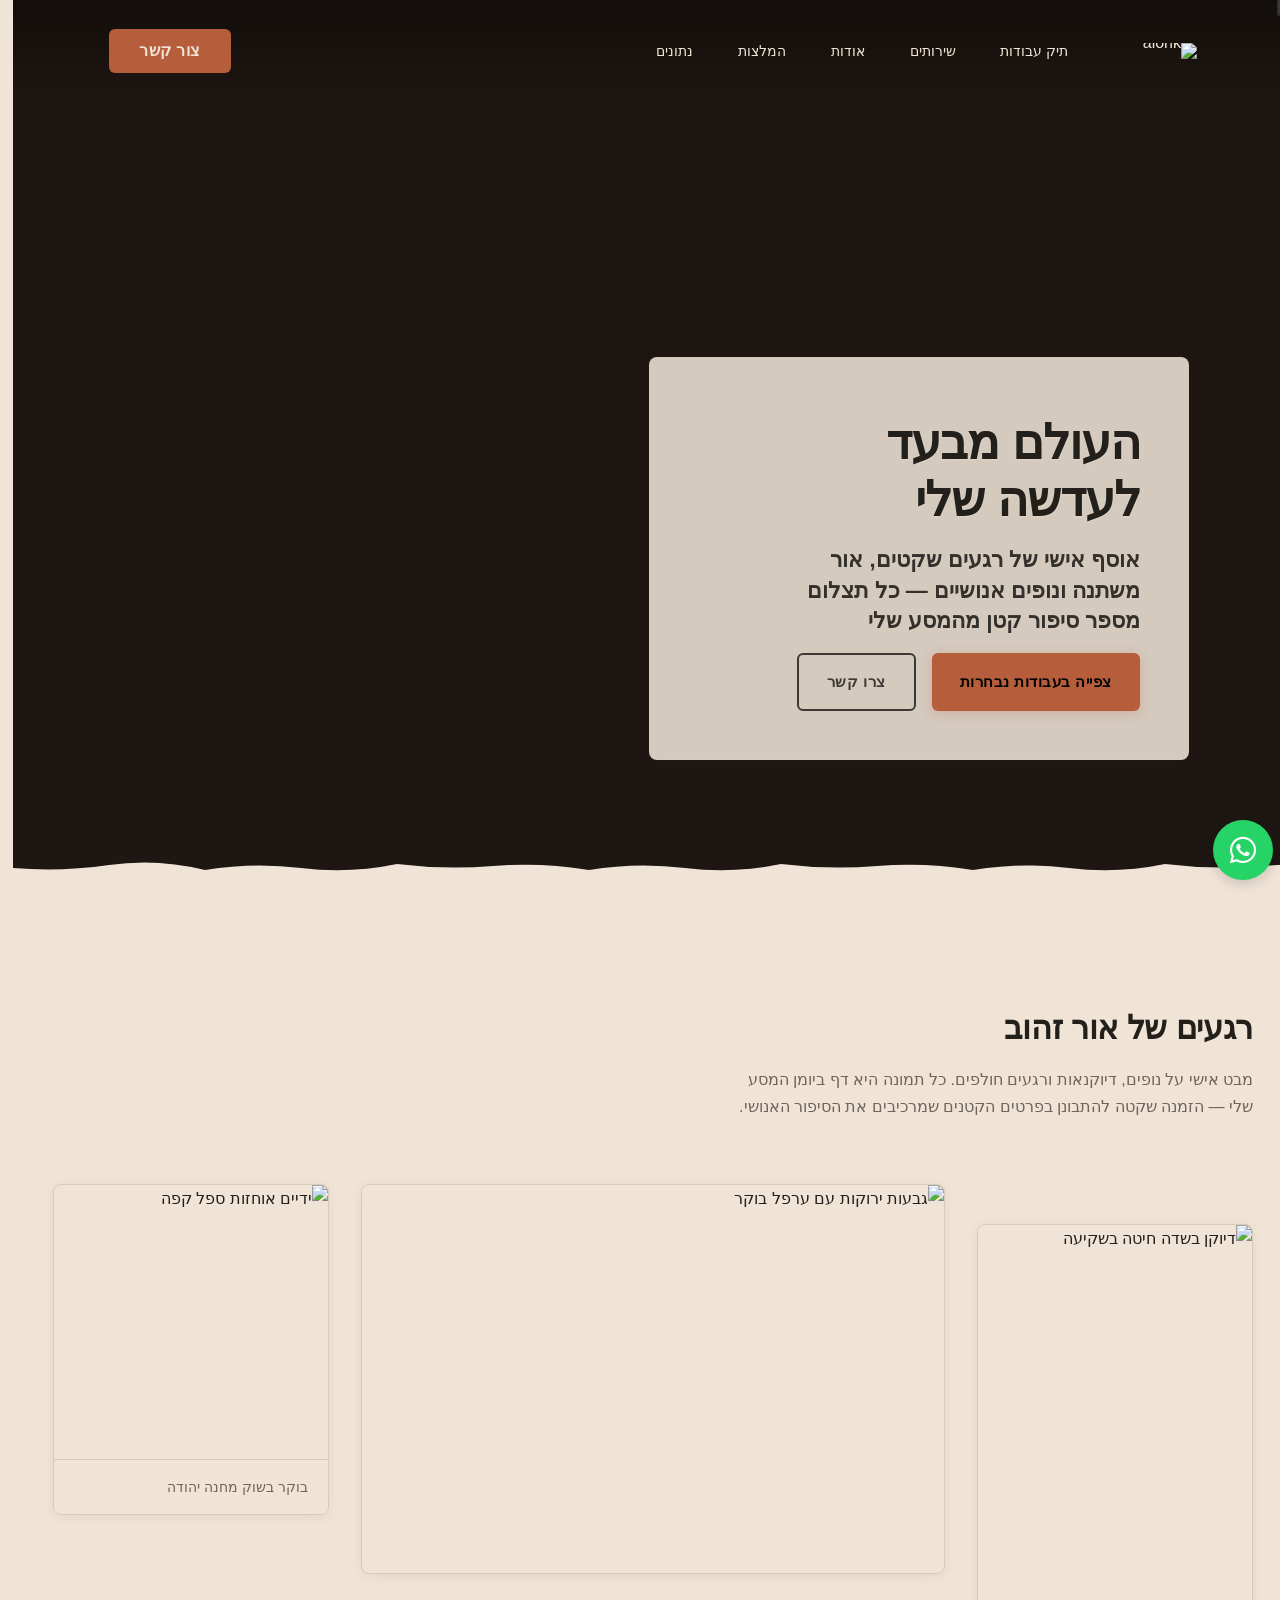
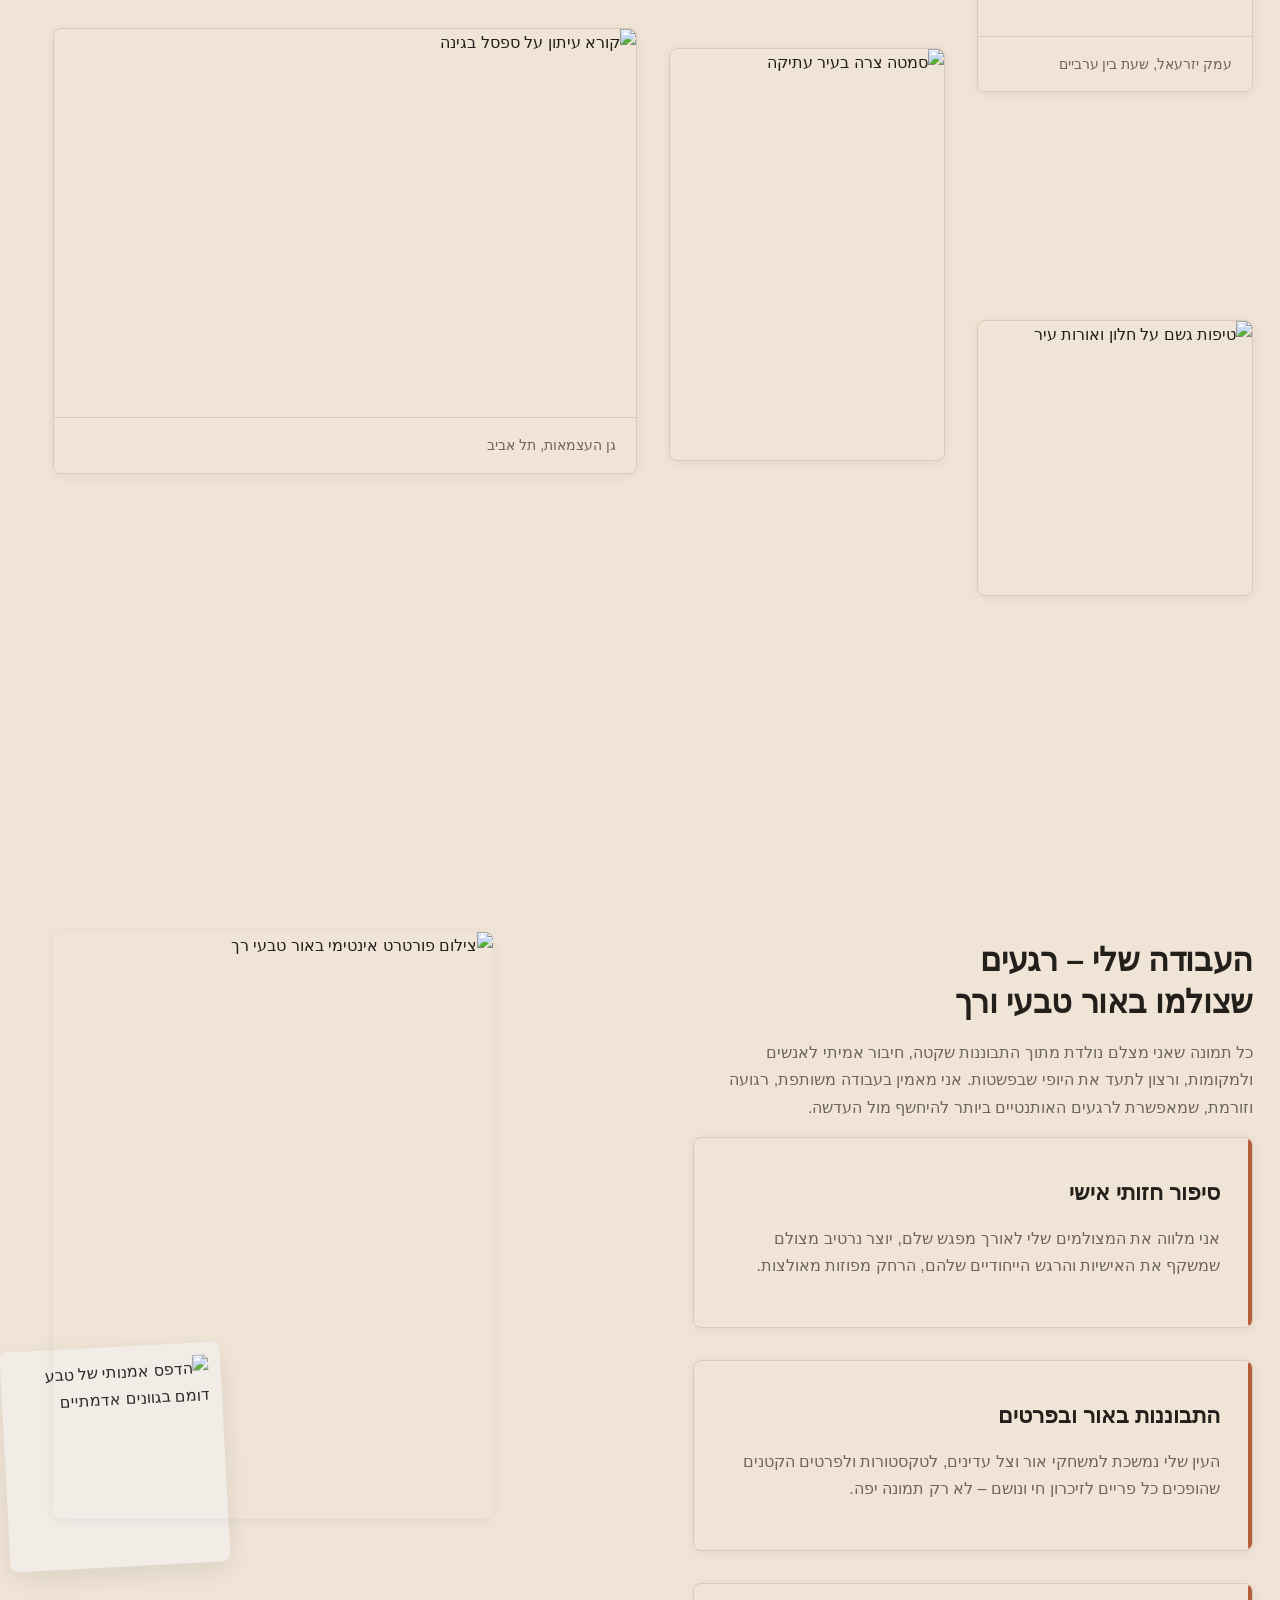
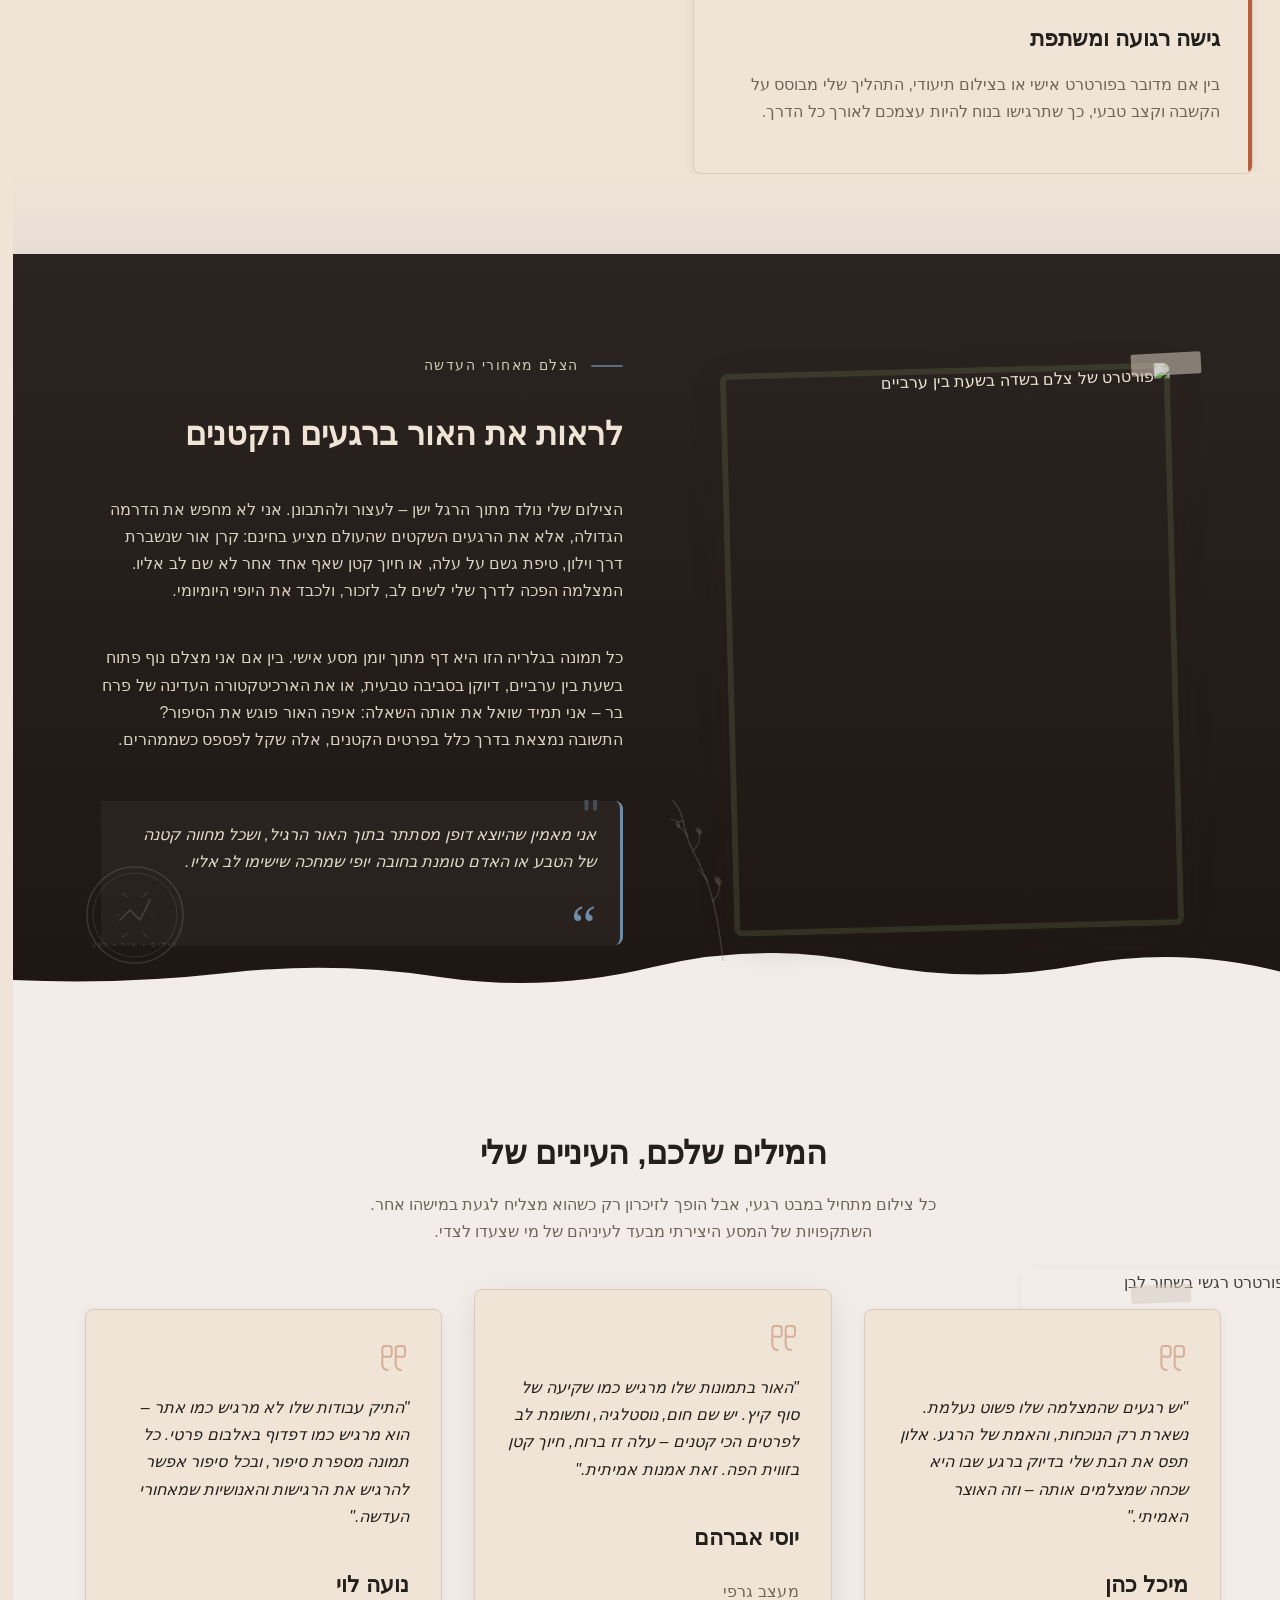
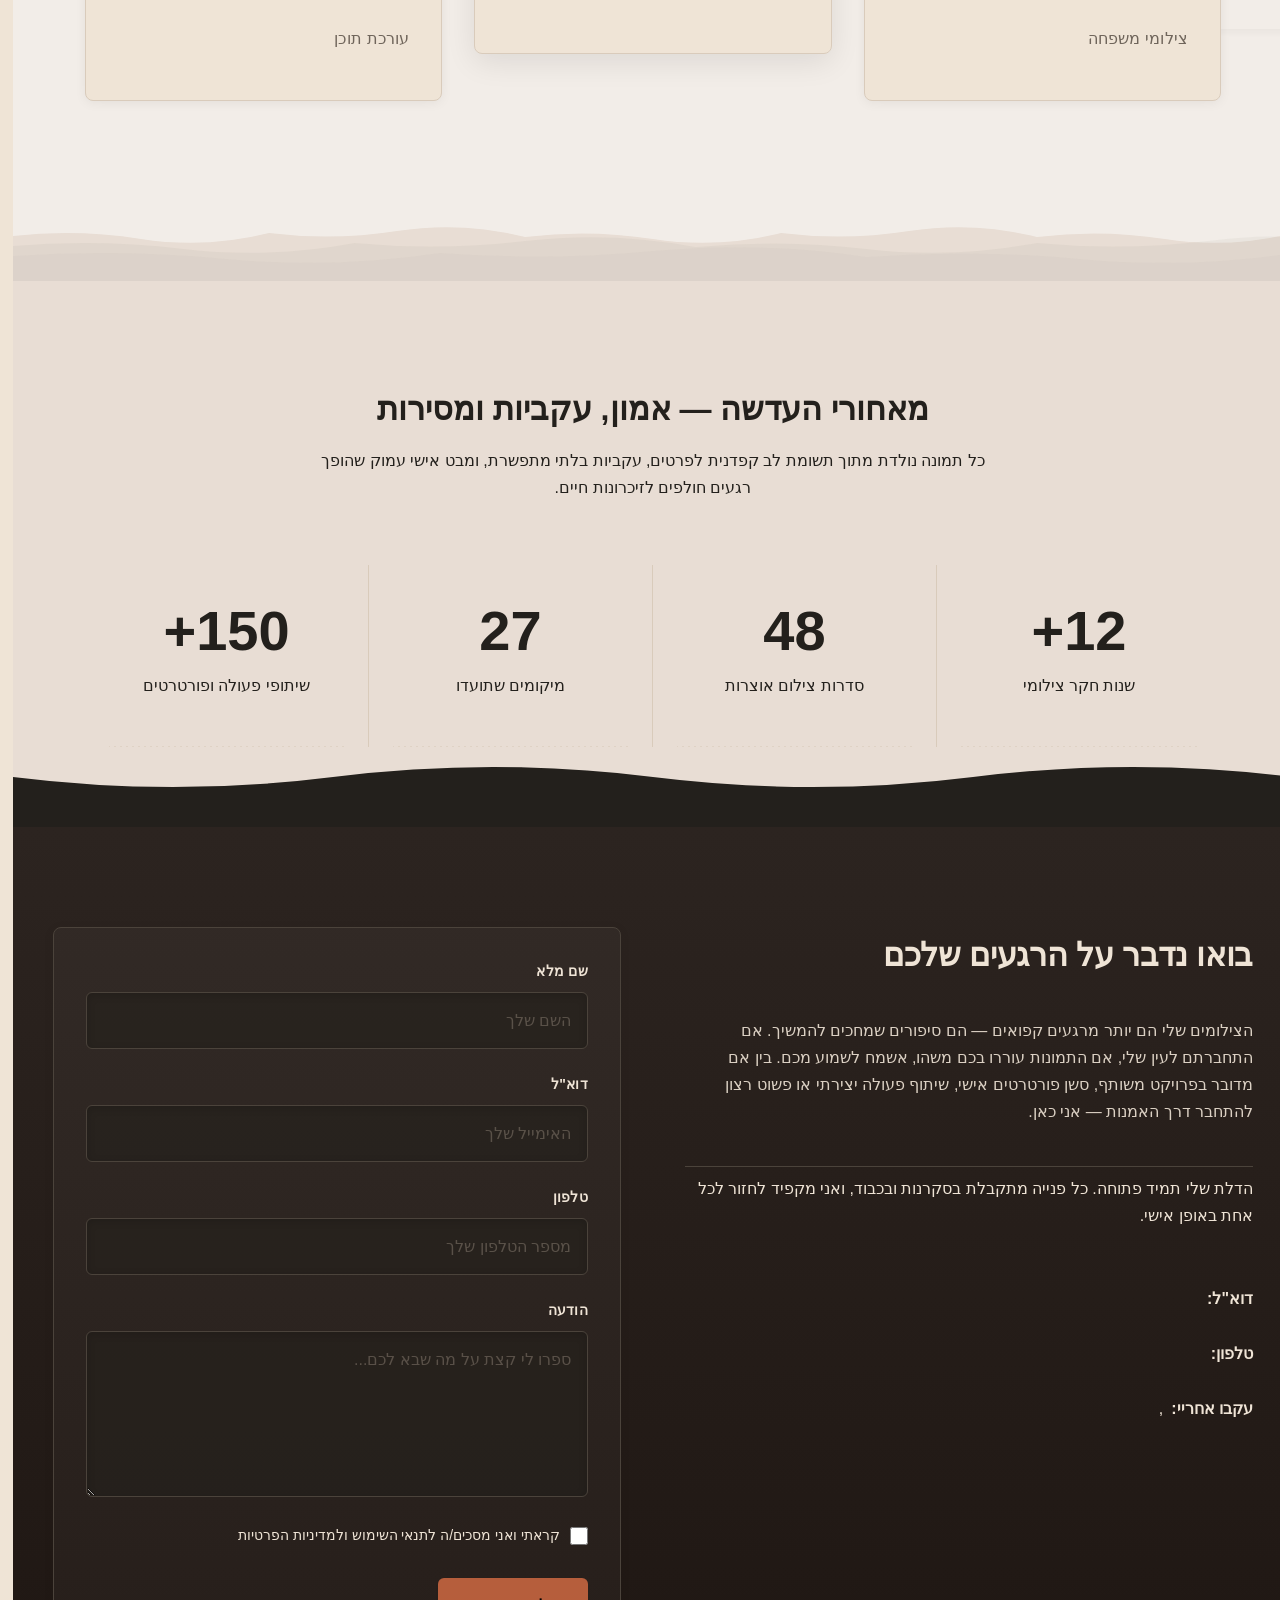
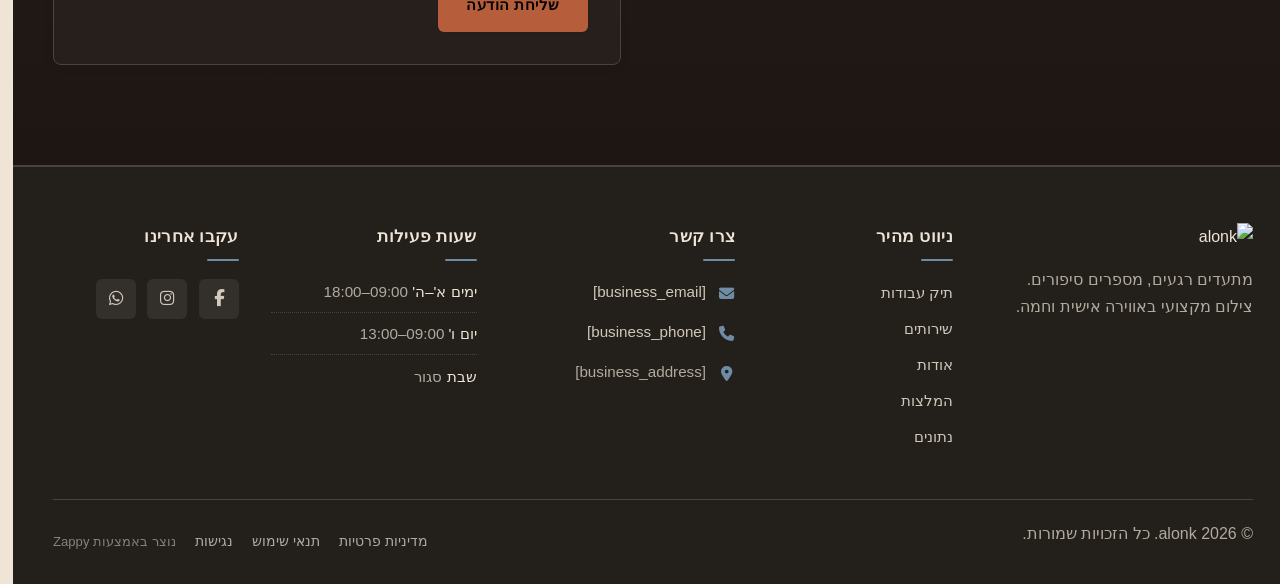
==== public/index.html @ 48941c61 "Initial website commit" ====
<!doctype html><html dir="rtl" lang="he"><head><meta charset="UTF-8"><meta content="width=device-width,initial-scale=1" name="viewport"><meta content="index, follow" name="robots"><title>תפסו את הקסם של שעת הזהב — alonk</title><meta content="גלו תיק עבודות צילום ייחודי שמתמקד ברגעי הקסם של שעת הזהב. אתר גלריה אישית שמציגה מבט יצירתי ונופים עוצרי נשימה. היכנסו להתרשם ולהתאהב באור!" name="description"><meta content="שעת זהב צילום, אתרי גלריות צילום, תיק עבודות צילום, צילום מקצועי, גלריית תמונות אישית" name="keywords"><link href="/assets/favicon.ico" rel="icon" type="image/x-icon"><link href="/assets/favicon-16x16.png" rel="icon" type="image/png" sizes="16x16"><link href="/assets/favicon-32x32.png" rel="icon" type="image/png" sizes="32x32"><link href="/assets/favicon-48x48.png" rel="icon" type="image/png" sizes="48x48"><link href="/assets/favicon-192x192.png" rel="icon" type="image/png" sizes="192x192"><link href="/assets/favicon-512x512.png" rel="icon" type="image/png" sizes="512x512"><link href="/assets/apple-touch-icon.png" rel="apple-touch-icon"><script>!function(){"use strict";var t="b57af64c-a826-48fc-b8d4-71410d766058",e="https://api.zappy5.com/api/analytics/track",a=18e5,n=2592e6,o=!0,i=!0,r=!0;var s=function(){var e="zappy_visitor_"+t,a=null;try{if(a=localStorage.getItem(e)){var o=JSON.parse(a),i=Date.now();if(i-o.created<n)return o.lastSeen=i,localStorage.setItem(e,JSON.stringify(o)),o.id}}catch(t){console.warn("Zappy Analytics: LocalStorage not available")}var r="zv_"+Date.now()+"_"+Math.random().toString(36).substr(2,9);try{localStorage.setItem(e,JSON.stringify({id:r,created:Date.now(),lastSeen:Date.now()}))}catch(t){}return r}(),c=function(){var e="zappy_session_"+t,n=null;try{if(n=sessionStorage.getItem(e)){var o=JSON.parse(n),i=Date.now();if(i-o.timestamp<a)return o.timestamp=i,sessionStorage.setItem(e,JSON.stringify(o)),o.id}}catch(t){console.warn("Zappy Analytics: SessionStorage not available")}var r="zs_"+Date.now()+"_"+Math.random().toString(36).substr(2,9);try{sessionStorage.setItem(e,JSON.stringify({id:r,timestamp:Date.now()}))}catch(t){}return r}();function l(a,n){n=n||{};var o={website_id:t,event_type:a,page_path:window.location.pathname,referrer:document.referrer||"direct",visitor_id:s,session_id:c,metadata:n};if(navigator.sendBeacon){var i=new Blob([JSON.stringify(o)],{type:"application/json"});navigator.sendBeacon(e,i)}else fetch(e,{method:"POST",headers:{"Content-Type":"application/json"},body:JSON.stringify(o),keepalive:!0}).catch(function(t){console.warn("Zappy Analytics: Failed to track event",t)})}o&&l("pageview",{title:document.title,url:window.location.href}),i&&document.addEventListener("click",function(t){var e=t.target;if("BUTTON"===e.tagName||e.closest("button")){var a="BUTTON"===e.tagName?e:e.closest("button");l("click",{element:"button",text:a.textContent.trim().substring(0,100),id:a.id||null,class:a.className||null})}else if("A"===e.tagName||e.closest("a")){var n="A"===e.tagName?e:e.closest("a");l("navigation",{element:"link",text:n.textContent.trim().substring(0,100),href:n.href,external:n.hostname!==window.location.hostname})}},!0),r&&document.addEventListener("submit",function(t){var e=t.target;l("form_submit",{form_id:e.id||null,form_name:e.name||null,form_action:e.action||null,form_method:e.method||"GET"})},!0);var d=Date.now();window.addEventListener("beforeunload",function(){l("page_unload",{time_on_page:Math.floor((Date.now()-d)/1e3),page_path:window.location.pathname})}),window.zappyAnalytics={track:l,getVisitorId:function(){return s},getSessionId:function(){return c}}}()</script><meta content="תפסו את הקסם של שעת הזהב — alonk" property="og:title"><meta content="גלו תיק עבודות צילום ייחודי שמתמקד ברגעי הקסם של שעת הזהב. אתר גלריה אישית שמציגה מבט יצירתי ונופים עוצרי נשימה. היכנסו להתרשם ולהתאהב באור!" property="og:description"><meta content="summary_large_image" name="twitter:card"><meta content="תפסו את הקסם של שעת הזהב — alonk" name="twitter:title"><meta content="גלו תיק עבודות צילום ייחודי שמתמקד ברגעי הקסם של שעת הזהב. אתר גלריה אישית שמציגה מבט יצירתי ונופים עוצרי נשימה. היכנסו להתרשם ולהתאהב באור!" name="twitter:description"><meta content="website" property="og:type"><meta content="he_IL" property="og:locale"><link href="https://cdnjs.cloudflare.com/ajax/libs/font-awesome/6.4.0/css/all.min.css" rel="stylesheet"><style>.skip-link{position:absolute;top:0;left:0;transform:translateY(-200%);padding:12px 18px;background:var(--bg-dark,#1a1a1a);color:var(--text-light,#fff);font-weight:600;border-radius:0 0 8px 0;z-index:10000}.skip-link:focus{transform:none;outline:2px solid var(--ring,#fff);outline-offset:2px}:focus-visible{outline:2px solid var(--ring,currentColor);outline-offset:3px}</style><link href="/assets/favicon.ico" rel="icon" type="image/x-icon"><link href="/assets/favicon-16x16.png" rel="icon" type="image/png" sizes="16x16"><link href="/assets/favicon-32x32.png" rel="icon" type="image/png" sizes="32x32"><link href="/assets/favicon-48x48.png" rel="icon" type="image/png" sizes="48x48"><link href="/assets/favicon-192x192.png" rel="icon" type="image/png" sizes="192x192"><link href="/assets/favicon-512x512.png" rel="icon" type="image/png" sizes="512x512"><link href="/assets/apple-touch-icon.png" rel="apple-touch-icon"><link href="https://cdn.jsdelivr.net/npm/vanilla-cookieconsent@3/dist/cookieconsent.css" rel="stylesheet"><script src="https://cdn.jsdelivr.net/npm/vanilla-cookieconsent@3/dist/cookieconsent.umd.js"></script><script src="https://cdn.jsdelivr.net/gh/mickidum/acc_toolbar/acctoolbar/acctoolbar.min.js"></script><link href="/styles.css" rel="stylesheet"><script>window.ZAPPY_WEBSITE_ID="b57af64c-a826-48fc-b8d4-71410d766058",window.ZAPPY_API_BASE="https://api.zappy5.com"</script><style id="zappy-dropdown-submenu-styles">#navMenu li:has(.sub-menu),.nav-menu li:has(.sub-menu),.navbar li:has(.sub-menu),nav li:has(.sub-menu){position:relative}#navMenu .sub-menu,.nav-menu .sub-menu,.navbar .sub-menu,nav .sub-menu{display:block!important;position:absolute!important;top:100%;left:0;min-width:220px;background:#fff;border-radius:8px;box-shadow:0 8px 25px rgba(0,0,0,.15);padding:8px 0;opacity:0;visibility:hidden;transform:translateY(10px);transition:all .3s ease;z-index:1000;list-style:none;pointer-events:none}#navMenu li:hover>.sub-menu,.nav-menu li:hover>.sub-menu,.navbar li:hover>.sub-menu,nav li:hover>.sub-menu{opacity:1!important;visibility:visible!important;transform:translateY(0)!important;pointer-events:auto!important}.sub-menu li{list-style:none;margin:0;padding:0}.sub-menu a{display:block!important;padding:10px 16px!important;color:var(--text-dark,#333)!important;font-weight:500;text-decoration:none;white-space:nowrap;transition:background-color .2s}.sub-menu .zappy-nav-child>a{padding-left:28px!important;font-size:.9em!important;opacity:.85!important}[dir=rtl] .sub-menu .zappy-nav-child>a,html[lang=ar] .sub-menu .zappy-nav-child>a,html[lang=he] .sub-menu .zappy-nav-child>a{padding-left:10px!important;padding-right:28px!important}.sub-menu .zappy-nav-parent>a{font-weight:600!important}.sub-menu a:hover{background-color:#f5f5f5}[dir=rtl] .nav-menu .sub-menu,[dir=rtl] .navbar .sub-menu,[dir=rtl] nav .sub-menu,html[lang=ar] .nav-menu .sub-menu,html[lang=ar] .navbar .sub-menu,html[lang=ar] nav .sub-menu,html[lang=he] .nav-menu .sub-menu,html[lang=he] .navbar .sub-menu,html[lang=he] nav .sub-menu{left:auto!important;right:0!important}.sub-menu:empty,.sub-menu:not(:has(li)):not(:has(> a)),.sub-menu:not(:has(li:not(.zappy-hidden-menu-item))):not(:has(> a)){display:none!important;opacity:0!important;visibility:hidden!important;pointer-events:none!important}li:has(.menu-group-title):hover>.sub-menu{opacity:1!important;visibility:visible!important;transform:translateY(0)!important;pointer-events:auto!important}#navMenu>li>.menu-group-title,.nav-menu>li>.menu-group-title{display:inline-block;padding:.5rem 1rem;cursor:default;user-select:none}@media (max-width:768px){#navMenu .sub-menu,.nav-menu .sub-menu,.navbar .sub-menu,nav .sub-menu{position:static!important;transform:none!important;box-shadow:none!important;background:0 0!important;max-height:0;overflow:hidden;opacity:0;visibility:hidden;transition:max-height .3s ease,opacity .3s ease;padding:0!important;border-radius:0!important}#navMenu .sub-menu.mobile-expanded,.nav-menu .sub-menu.mobile-expanded,.navbar .sub-menu.mobile-expanded{max-height:none!important;overflow-y:visible!important;opacity:1!important;visibility:visible!important;padding:8px 0 8px 16px!important}[dir=rtl] .sub-menu.mobile-expanded,html[lang=he] .sub-menu.mobile-expanded{padding:8px 16px 8px 0!important}#navMenu li:hover>.sub-menu,.nav-menu li:hover>.sub-menu,.navbar li:hover>.sub-menu,nav li:hover>.sub-menu{opacity:0;visibility:hidden;pointer-events:none}#navMenu li>.sub-menu.mobile-expanded,.nav-menu li>.sub-menu.mobile-expanded,.navbar li>.sub-menu.mobile-expanded,nav li>.sub-menu.mobile-expanded{opacity:1!important;visibility:visible!important;pointer-events:auto!important}#navMenu li:has(.sub-menu),.nav-menu li:has(.sub-menu),.navbar li:has(.sub-menu),nav li:has(.sub-menu){display:flex!important;flex-wrap:wrap!important;align-items:center!important;position:relative!important;min-height:44px!important}#navMenu li:has(.sub-menu)>a,.nav-menu li:has(.sub-menu)>a,.navbar li:has(.sub-menu)>a,nav li:has(.sub-menu)>a{flex:1!important;min-width:0!important}#navMenu li:has(.sub-menu)>.menu-group-title,.nav-menu li:has(.sub-menu)>.menu-group-title,.navbar li:has(.sub-menu)>.menu-group-title,nav li:has(.sub-menu)>.menu-group-title{flex:1!important;min-width:0!important;padding:0!important;line-height:inherit!important}#navMenu li:has(.sub-menu)>.sub-menu,.nav-menu li:has(.sub-menu)>.sub-menu,.navbar li:has(.sub-menu)>.sub-menu,nav li:has(.sub-menu)>.sub-menu{flex-basis:100%!important;width:100%!important}#navMenu li:has(.sub-menu)>a [class*=arrow],#navMenu li:has(.sub-menu)>a [class*=chevron],.nav-menu li:has(.sub-menu)>a .fa-angle-down,.nav-menu li:has(.sub-menu)>a .fa-chevron-down,.nav-menu li:has(.sub-menu)>a [class*=arrow],.nav-menu li:has(.sub-menu)>a [class*=chevron],nav li:has(.sub-menu)>a [class*=arrow],nav li:has(.sub-menu)>a [class*=chevron]{display:none!important;visibility:hidden!important}.mobile-submenu-toggle{display:flex!important;align-items:center!important;justify-content:center!important;width:44px!important;height:auto!important;background:0 0!important;border:none!important;cursor:pointer!important;color:var(--text-light)!important;position:static!important;flex-shrink:0!important;align-self:stretch!important;z-index:2!important;padding:0!important;margin:0!important}.mobile-submenu-toggle::after{content:''!important;width:0!important;height:0!important;border-left:6px solid transparent!important;border-right:6px solid transparent!important;border-top:7px solid currentColor!important;transition:transform .3s ease!important}.mobile-submenu-toggle.expanded::after{transform:rotate(180deg)!important}.sub-menu a{padding:10px 0!important;display:block!important;color:var(--text-light)!important;white-space:normal!important}.sub-menu .zappy-nav-child>a{padding-left:28px!important;font-size:.9em!important;opacity:.85!important}[dir=rtl] .sub-menu .zappy-nav-child>a,html[lang=ar] .sub-menu .zappy-nav-child>a,html[lang=he] .sub-menu .zappy-nav-child>a{padding-left:0!important;padding-right:28px!important}.sub-menu .zappy-nav-parent>a{font-weight:600!important}#navMenu.active,.nav-menu.active{max-width:100vw!important;overflow-x:hidden!important;box-sizing:border-box!important}.navbar .sub-menu li a,.zappy-products-dropdown .sub-menu a,nav.navbar .sub-menu li a{color:var(--text-light)!important}}@media (min-width:769px){.mobile-submenu-toggle{display:none!important}}</style><style id="zappy-widget-visibility">html[dir=rtl] .whatsapp-float{right:20px!important;left:auto!important}html:not([dir]) .whatsapp-float,html[dir=ltr] .whatsapp-float{left:20px!important;right:auto!important}html[dir=rtl] #mic-access-tool-general-button,html[dir=rtl] #mic-init-access-tool #mic-access-tool-general-button,html[dir=rtl] #mic-init-access-tool .mic-access-tool-general-button,html[dir=rtl] ._access-icon,html[dir=rtl] .mic-access-tool-general-button{left:20px!important;right:auto!important}html:not([dir]) #mic-access-tool-general-button,html:not([dir]) #mic-init-access-tool #mic-access-tool-general-button,html:not([dir]) #mic-init-access-tool .mic-access-tool-general-button,html:not([dir]) ._access-icon,html:not([dir]) .mic-access-tool-general-button,html[dir=ltr] #mic-access-tool-general-button,html[dir=ltr] #mic-init-access-tool #mic-access-tool-general-button,html[dir=ltr] #mic-init-access-tool .mic-access-tool-general-button,html[dir=ltr] ._access-icon,html[dir=ltr] .mic-access-tool-general-button{right:20px!important;left:auto!important}@media (max-width:768px){.whatsapp-float{display:flex!important}}@media (min-width:769px){.whatsapp-float{display:flex!important}}@media (max-width:768px){#mic-access-tool-general-button,#mic-init-access-tool #mic-access-tool-general-button,#mic-init-access-tool .mic-access-tool-general-button,._access-icon,.mic-access-tool-general-button{display:flex!important;visibility:visible!important;opacity:1!important;pointer-events:auto!important}#mic-access-tool-box.opened-mic-access-tool,#mic-init-access-tool #mic-access-tool-box.opened-mic-access-tool,.mic-access-tool-box.opened-mic-access-tool{visibility:visible!important;opacity:1!important;pointer-events:auto!important}}@media (min-width:769px){#mic-access-tool-general-button,#mic-init-access-tool #mic-access-tool-general-button,#mic-init-access-tool .mic-access-tool-general-button,._access-icon,.mic-access-tool-general-button{display:flex!important;visibility:visible!important;opacity:1!important;pointer-events:auto!important}#mic-access-tool-box.opened-mic-access-tool,#mic-init-access-tool #mic-access-tool-box.opened-mic-access-tool,.mic-access-tool-box.opened-mic-access-tool{visibility:visible!important;opacity:1!important;pointer-events:auto!important}}</style></head><body><a href="#main" class="skip-link">דלג לתוכן הראשי</a><nav class="navbar" dir="rtl"><button class="mobile-toggle" aria-label="Menu" id="mobileToggle"><svg viewBox="0 0 24 24" fill="none" class="hamburger-icon" height="24" width="24"><path d="M3 12h18M3 6h18M3 18h18" stroke="currentColor" stroke-linecap="round" stroke-width="2"></path></svg> <svg viewBox="0 0 24 24" fill="none" class="close-icon" height="24" width="24" style="display:none"><path d="M18 6L6 18M6 6l12 12" stroke="currentColor" stroke-linecap="round" stroke-width="2"></path></svg></button> <button class="phone-header-btn" aria-label="Call" data-phone="[business_phone]"><svg viewBox="0 0 24 24" fill="currentColor" height="20" width="20"><path d="M22 16.92v3a2 2 0 0 1-2.18 2 19.79 19.79 0 0 1-8.63-3.07 19.5 19.5 0 0 1-6-6 19.79 19.79 0 0 1-3.07-8.67A2 2 0 0 1 4.11 2h3a2 2 0 0 1 2 1.72 12.84 12.84 0 0 0 .7 2.81 2 2 0 0 1-.45 2.11L8.09 9.91a16 16 0 0 0 6 6l1.27-1.27a2 2 0 0 1 2.11-.45 12.84 12.84 0 0 0 2.81.7A2 2 0 0 1 22 16.92z"></path></svg></button><div class="nav-container"><div class="nav-right-group"><div class="nav-brand"><a href="/" class="logo-link"><img alt="alonk" src="/assets/site-----image-1.webp" class="logo"></a></div><ul class="nav-menu" id="navMenu"><li><a href="#portfolio">תיק עבודות</a></li><li><a href="#services">שירותים</a></li><li><a href="#about">אודות</a></li><li><a href="#testimonials">המלצות</a></li><li><a href="#stats">נתונים</a></li></ul></div><div class="nav-cta-container"><a href="#contact" class="nav-cta-btn">צור קשר</a></div></div></nav><script>window.addEventListener("load",function(){const e=document.querySelector(".navbar, nav, header");if(!e)return void console.log("[Navbar] Navbar element not found");let t=document.getElementById("mobileToggle")||document.querySelector(".mobile-toggle")||document.querySelector(".hamburger")||document.querySelector(".hamburger-menu")||document.querySelector(".menu-toggle")||document.querySelector(".burger-menu")||document.querySelector('[aria-label="Menu"]')||document.querySelector('[aria-label="תפריט"]');const n=document.querySelector(".phone-header-btn"),o=window.getComputedStyle(e);let r=o.backgroundColor;if(console.log("[Navbar] Initial navbar background:",r),"transparent"===r||"rgba(0, 0, 0, 0)"===r||r.startsWith("rgba")&&r.includes(", 0)")){const e=o.backgroundImage;if(e&&"none"!==e)console.log("[Navbar] Navbar has background image/gradient, using dark text"),r="rgb(240, 240, 240)";else{const e=window.getComputedStyle(document.body).backgroundColor;console.log("[Navbar] Navbar transparent, using body background:",e),r=e}}const a=r.match(/\d+/g);if(a&&a.length>=3){const e=(.299*parseInt(a[0])+.587*parseInt(a[1])+.114*parseInt(a[2]))/255;console.log("[Navbar] Mobile button colors preserved from Claude CSS (luminance:",e.toFixed(2)+")");const o=document.createElement("style");o.id="zappy-mobile-nav-fix";document.documentElement.lang;document.documentElement.dir,o.textContent='\n        /* Hide mobile buttons on desktop, show only on mobile */\n        @media (min-width: 769px) {\n          .mobile-toggle,\n          .phone-header-btn {\n            display: none !important;\n          }\n        }\n        \n        /* Show and position mobile buttons correctly on mobile */\n        @media (max-width: 768px) {\n          .navbar,\n          nav.navbar {\n            min-height: 70px !important;\n          }\n\n          .mobile-toggle,\n          .phone-header-btn {\n            position: absolute !important;\n            top: 0 !important;\n            bottom: 0 !important;\n            margin-top: auto !important;\n            margin-bottom: auto !important;\n            transform: none !important;\n            z-index: 1001 !important;\n            display: flex !important;\n            align-items: center !important;\n            justify-content: center !important;\n            width: 36px !important;\n            height: 36px !important;\n            border-radius: 50% !important;\n            border: none !important;\n            cursor: pointer !important;\n            padding: 6px !important;\n            background: none !important;\n            color: var(--nav-text, var(--text-light)) !important;\n            touch-action: manipulation !important;\n            -webkit-tap-highlight-color: transparent !important;\n          }\n\n          html[data-zappy-site-type="ecommerce"] .phone-header-btn,\n          body[data-zappy-site-type="ecommerce"] .phone-header-btn,\n          html[data-zappy-site-type="ecommerce"] header .phone-header-btn,\n          html[data-zappy-site-type="ecommerce"] nav .phone-header-btn {\n            display: none !important;\n            visibility: hidden !important;\n            width: 0 !important;\n            height: 0 !important;\n            min-width: 0 !important;\n            overflow: hidden !important;\n          }\n          \n          /* LTR positioning (default): hamburger LEFT, phone RIGHT */\n          html:not([dir="rtl"]):not([lang="he"]):not([lang="ar"]) .mobile-toggle,\n          html[dir="ltr"] .mobile-toggle {\n            left: 12px !important;\n            right: auto !important;\n          }\n          html:not([dir="rtl"]):not([lang="he"]):not([lang="ar"]) .phone-header-btn,\n          html[dir="ltr"] .phone-header-btn {\n            right: 12px !important;\n            left: auto !important;\n          }\n          \n          /* RTL positioning: hamburger RIGHT, phone LEFT */\n          html[dir="rtl"] .mobile-toggle,\n          html[lang="he"] .mobile-toggle,\n          html[lang="ar"] .mobile-toggle {\n            right: 12px !important;\n            left: auto !important;\n          }\n          html[dir="rtl"] .phone-header-btn,\n          html[lang="he"] .phone-header-btn,\n          html[lang="ar"] .phone-header-btn {\n            left: 12px !important;\n            right: auto !important;\n          }\n          \n          /* CRITICAL: Ensure nav-container has min-height on mobile */\n          /* All children are positioned absolutely/fixed on mobile, so height:auto collapses to 0 */\n          .nav-container {\n            min-height: 70px !important;\n            position: relative !important;\n          }\n          \n          /* Ensure SVG icons are properly sized and inherit color */\n          .mobile-toggle svg,\n          .phone-header-btn svg {\n            width: 24px !important;\n            height: 24px !important;\n            /* Don\'t force display - let JavaScript control hamburger/close toggle */\n          }\n          \n          /* Reset nav-cta-container on mobile - remove desktop box-shadow/padding */\n          /* that creates a visible ghost box when CTA button is hidden */\n          .nav-cta-container {\n            box-shadow: none !important;\n            padding: 0 !important;\n          }\n          \n          /* Hide nav-cta-container entirely on mobile when there\'s no lang-switcher */\n          /* (only the CTA button is inside, and it\'s hidden on mobile) */\n          .nav-cta-container:not(:has(.lang-switcher)) {\n            display: none !important;\n          }\n          \n          /* CRITICAL: Prevent hero image fade gradient from bleeding over headline text */\n          /* The .image-fade-gradient has bottom: -30px (extends below parent) */\n          /* On mobile stacked layout, this overlaps the h1 text below the image */\n          .hero-image-column {\n            overflow: hidden !important;\n          }\n          .image-fade-gradient {\n            bottom: 0 !important;\n          }\n          \n          /* Hide desktop language switcher on mobile - hamburger menu handles it */\n          /* High specificity to override stored CSS */\n          .lang-switcher,\n          .nav-cta-container .lang-switcher,\n          .nav-container .lang-switcher,\n          .navbar .lang-switcher,\n          .navbar .nav-cta-container .lang-switcher {\n            display: none !important;\n          }\n        }\n      ';const r=document.getElementById("zappy-mobile-nav-fix");r&&r.remove(),document.head.appendChild(o),console.log("[Navbar] Critical CSS injected for mobile nav positioning");const i=window.innerWidth<=768;if(t){const e=t.querySelector(".hamburger-icon"),n=t.querySelector(".close-icon");e&&(e.style.setProperty("width","24px","important"),e.style.setProperty("height","24px","important"),e.style.setProperty("display","block","important")),n&&(n.style.setProperty("width","24px","important"),n.style.setProperty("height","24px","important"),n.style.setProperty("display","none","important")),i?(t.style.setProperty("position","absolute","important"),t.style.setProperty("top","0","important"),t.style.setProperty("bottom","0","important"),t.style.setProperty("margin-top","auto","important"),t.style.setProperty("margin-bottom","auto","important"),t.style.setProperty("transform","none","important"),t.style.setProperty("z-index","1001","important"),t.style.removeProperty("left"),t.style.removeProperty("right"),console.log("[Navbar] Mobile toggle positioning applied (mobile viewport)")):(t.style.removeProperty("position"),t.style.removeProperty("top"),t.style.removeProperty("transform"),t.style.removeProperty("z-index"),t.style.removeProperty("left"),t.style.removeProperty("right"),console.log("[Navbar] Desktop viewport - cleared mobile toggle inline positioning"))}if(n){const e=n.querySelector("svg");e&&(e.style.width="24px",e.style.height="24px",e.setAttribute("width","24"),e.setAttribute("height","24")),i?(n.style.setProperty("position","absolute","important"),n.style.setProperty("top","0","important"),n.style.setProperty("bottom","0","important"),n.style.setProperty("margin-top","auto","important"),n.style.setProperty("margin-bottom","auto","important"),n.style.setProperty("transform","none","important"),n.style.setProperty("z-index","1001","important"),n.style.removeProperty("left"),n.style.removeProperty("right"),console.log("[Navbar] Phone button positioning applied (mobile viewport)")):(n.style.removeProperty("position"),n.style.removeProperty("top"),n.style.removeProperty("transform"),n.style.removeProperty("z-index"),n.style.removeProperty("left"),n.style.removeProperty("right"),console.log("[Navbar] Desktop viewport - cleared phone button inline positioning"))}}else console.log("[Navbar] Could not parse background color:",r);t=document.getElementById("mobileToggle")||document.querySelector(".mobile-toggle")||document.querySelector(".hamburger")||document.querySelector(".hamburger-menu")||document.querySelector(".menu-toggle")||document.querySelector(".burger-menu")||document.querySelector('[aria-label="Menu"]')||document.querySelector('[aria-label="תפריט"]');const i=document.getElementById("navMenu")||document.querySelector(".nav-menu")||document.querySelector(".nav-links")||document.querySelector("nav ul:not(.submenu)");if(!t||!i)return void console.log("[Navbar] Mobile toggle or menu not found:",{toggle:!!t,menu:!!i});i.id||(i.id="navMenu"),console.log("[Navbar] Initializing mobile menu...");const l=t.cloneNode(!0);t.parentNode.replaceChild(l,t);var s=0;function p(e){var t=Date.now();t-s<300||(s=t,function(e){e.preventDefault(),e.stopPropagation();const t=l.querySelector(".hamburger-icon"),n=l.querySelector(".close-icon");i.classList.contains("active")?(i.classList.remove("active"),t&&t.style.setProperty("display","block","important"),n&&n.style.setProperty("display","none","important"),document.body.style.overflow="",console.log("[Navbar] Menu closed")):(i.classList.add("active"),t&&t.style.setProperty("display","none","important"),n&&n.style.setProperty("display","block","important"),document.body.style.overflow="hidden",console.log("[Navbar] Menu opened"))}(e))}l.addEventListener("click",p),l.addEventListener("touchend",p),i.querySelectorAll("a").forEach(function(e){e.addEventListener("click",function(){if("#"===this.getAttribute("href"))return;const e=l.querySelector(".hamburger-icon"),t=l.querySelector(".close-icon");i.classList.remove("active"),e&&e.style.setProperty("display","block","important"),t&&t.style.setProperty("display","none","important"),document.body.style.overflow="",console.log("[Navbar] Menu closed (link clicked)")})});var m=i.querySelectorAll(".dropdown-toggle");m.forEach(function(e){e.addEventListener("click",function(e){e.preventDefault(),e.stopPropagation();var t=this.closest(".nav-dropdown");t&&(t.parentNode.querySelectorAll(".nav-dropdown.open").forEach(function(e){e!==t&&e.classList.remove("open")}),t.classList.toggle("open"),console.log("[Navbar] Dropdown toggled:",t.classList.contains("open")?"open":"closed"))})}),document.addEventListener("click",function(e){e.target.closest(".nav-dropdown")||document.querySelectorAll(".nav-dropdown.open").forEach(function(e){e.classList.remove("open")})}),console.log("[Navbar] Dropdown handlers initialized for "+m.length+" dropdowns"),n&&n.addEventListener("click",function(){const e=document.querySelectorAll('a[href^="tel:"]'),t=e.length>0?e[0].getAttribute("href").replace("tel:",""):"[business_phone]";window.location.href="tel:"+t,console.log("[Navbar] Phone button clicked")}),console.log("[Navbar] Mobile menu initialized successfully")})</script><main id="main"><section class="index-hero-section" data-band-index="0" data-layout-spec="בית-hero" id="hero" data-hero-type="fullscreen-scrim"><div class="index-hero-section__bg-wrapper"><img alt="צילום נוף באור טבעי רך" src="/assets/site-index-hero-image-1.webp" data-context="A cinematic natural-light photograph with strong atmosphere and negative space: a quiet golden-hour landscape with soft rolling hills, distant mist, and warm terracotta earth tones, leaving room for text overlay in the lower right corner" data-placeholder="index-hero-image-1" height="600" loading="eager" width="1200" class="index-hero-section__bg-image" data-hero-bg="true" fetchpriority="high"><div class="index-hero-section__scrim" aria-hidden="true"></div></div><div class="index-hero-section__overlay"><div class="index-hero-section__card"><h1 class="index-hero-section__title">העולם מבעד לעדשה שלי</h1><h3 class="index-hero-section__subtitle">אוסף אישי של רגעים שקטים, אור משתנה ונופים אנושיים — כל תצלום מספר סיפור קטן מהמסע שלי</h3><div class="index-hero-section__actions"><a href="#portfolio" class="index-hero-section__btn index-hero-section__btn--primary">צפייה בעבודות נבחרות</a> <a href="#contact" class="index-hero-section__btn index-hero-section__btn--secondary">צרו קשר</a></div></div></div><div class="index-hero-section__divider-wrapper" aria-hidden="true" data-no-icon-edit="true"><svg viewBox="0 0 1200 60" xmlns="http://www.w3.org/2000/svg" preserveAspectRatio="none"><path d="M0,60 L0,28 Q45,32 90,25 T180,30 Q225,22 270,28 T360,24 Q405,30 450,26 T540,30 Q585,22 630,28 T720,24 Q765,30 810,26 T900,30 Q945,22 990,28 T1080,24 Q1125,30 1170,26 T1200,28 L1200,60 Z" fill="var(--bg-light)"></path></svg></div></section><section class="index-portfolio-section" data-band-index="1" data-layout-spec="בית-portfolio" id="portfolio"><div class="index-portfolio-section__container"><div class="index-portfolio-section__intro"><h2 class="index-portfolio-section__title">רגעים של אור זהוב</h2><p class="index-portfolio-section__description">מבט אישי על נופים, דיוקנאות ורגעים חולפים. כל תמונה היא דף ביומן המסע שלי — הזמנה שקטה להתבונן בפרטים הקטנים שמרכיבים את הסיפור האנושי.</p></div><div class="index-portfolio-section__gallery"><div class="index-portfolio-section__item index-portfolio-section__item--offset-down index-portfolio-section__item--tall"><div class="index-portfolio-section__card"><div class="index-portfolio-section__image-wrapper"><img alt="דיוקן בשדה חיטה בשקיעה" src="/assets/site-index-portfolio-image-1.webp" data-context="A vertical portrait of a woman in a flowing dress standing in a golden wheat field at sunset, warm earthy tones, soft bokeh background, editorial photography style" data-placeholder="index-portfolio-image-1" height="1200" loading="lazy" width="800"></div><div class="index-portfolio-section__caption"><span class="index-portfolio-section__caption-text">עמק יזרעאל, שעת בין ערביים</span></div></div></div><div class="index-portfolio-section__item index-portfolio-section__item--wide"><div class="index-portfolio-section__card"><div class="index-portfolio-section__image-wrapper"><img alt="גבעות ירוקות עם ערפל בוקר" src="/assets/site-index-portfolio-image-2.webp" data-context="Aerial landscape photography of rolling green hills with morning mist settling in the valleys, soft diffused light, cinematic composition" data-placeholder="index-portfolio-image-2" height="667" loading="lazy" width="1000"></div></div></div><div class="index-portfolio-section__item index-portfolio-section__item--small"><div class="index-portfolio-section__card"><div class="index-portfolio-section__image-wrapper"><img alt="ידיים אוחזות ספל קפה" src="/assets/site-index-portfolio-image-3.webp" data-context="Macro photography of weathered hands holding a ceramic cup of coffee, textured skin details, warm morning light streaming through a window, intimate documentary style" data-placeholder="index-portfolio-image-3" height="600" loading="lazy" width="600"></div><div class="index-portfolio-section__caption"><span class="index-portfolio-section__caption-text">בוקר בשוק מחנה יהודה</span></div></div></div><div class="index-portfolio-section__item index-portfolio-section__item--tall"><div class="index-portfolio-section__card"><div class="index-portfolio-section__image-wrapper"><img alt="סמטה צרה בעיר עתיקה" src="/assets/site-index-portfolio-image-4.webp" data-context="Vertical architectural photography of a narrow cobblestone alleyway in an old Mediterranean city, warm terracotta walls, hanging laundry, a cat sitting on a windowsill, golden hour light" data-placeholder="index-portfolio-image-4" height="1200" loading="lazy" width="800"></div></div></div><div class="index-portfolio-section__item index-portfolio-section__item--wide index-portfolio-section__item--offset-up"><div class="index-portfolio-section__card"><div class="index-portfolio-section__image-wrapper"><img alt="קורא עיתון על ספסל בגינה" src="/assets/site-index-portfolio-image-5.webp" data-context="Candid street photography of an elderly man reading a newspaper on a park bench, dappled light filtering through tree leaves, black and white with subtle warm toning" data-placeholder="index-portfolio-image-5" height="667" loading="lazy" width="1000"></div><div class="index-portfolio-section__caption"><span class="index-portfolio-section__caption-text">גן העצמאות, תל אביב</span></div></div></div><div class="index-portfolio-section__item index-portfolio-section__item--offset-down index-portfolio-section__item--small"><div class="index-portfolio-section__card"><div class="index-portfolio-section__image-wrapper"><img alt="טיפות גשם על חלון ואורות עיר" src="/assets/site-index-portfolio-image-6.webp" data-context="Close-up detail shot of raindrops on a window pane with blurred city lights in the background, moody blue and amber tones, abstract urban texture" data-placeholder="index-portfolio-image-6" height="600" loading="lazy" width="600"></div></div></div></div></div><div class="index-portfolio-section__divider-wrapper"><svg viewBox="0 0 1200 120" xmlns="http://www.w3.org/2000/svg" aria-hidden="true" data-no-icon-edit="true" preserveAspectRatio="none"><path d="M0,120 L0,80 L1200,30 L1200,120 Z" fill="var(--bg-light)" opacity="0.15"></path><path d="M0,120 L0,100 L1200,50 L1200,120 Z" fill="var(--bg-light)"></path></svg></div></section><section class="index-services-section" data-band-index="2" data-layout-spec="בית-services" id="services"><div class="index-services-section__container"><div class="index-services-section__content"><h2 class="index-services-section__heading">העבודה שלי – רגעים שצולמו באור טבעי ורך</h2><p class="index-services-section__description">כל תמונה שאני מצלם נולדת מתוך התבוננות שקטה, חיבור אמיתי לאנשים ולמקומות, ורצון לתעד את היופי שבפשטות. אני מאמין בעבודה משותפת, רגועה וזורמת, שמאפשרת לרגעים האותנטיים ביותר להיחשף מול העדשה.</p><ul class="index-services-section__cards-list"><li class="index-services-section__card"><h3 class="index-services-section__card-title">סיפור חזותי אישי</h3><p class="index-services-section__card-text">אני מלווה את המצולמים שלי לאורך מפגש שלם, יוצר נרטיב מצולם שמשקף את האישיות והרגש הייחודיים שלהם, הרחק מפוזות מאולצות.</p></li><li class="index-services-section__card"><h3 class="index-services-section__card-title">התבוננות באור ובפרטים</h3><p class="index-services-section__card-text">העין שלי נמשכת למשחקי אור וצל עדינים, לטקסטורות ולפרטים הקטנים שהופכים כל פריים לזיכרון חי ונושם – לא רק תמונה יפה.</p></li><li class="index-services-section__card"><h3 class="index-services-section__card-title">גישה רגועה ומשתפת</h3><p class="index-services-section__card-text">בין אם מדובר בפורטרט אישי או בצילום תיעודי, התהליך שלי מבוסס על הקשבה וקצב טבעי, כך שתרגישו בנוח להיות עצמכם לאורך כל הדרך.</p></li></ul></div><div class="index-services-section__imagery"><div class="index-services-section__image-wrapper"><img alt="צילום פורטרט אינטימי באור טבעי רך" src="/assets/site-index-services-image-1.webp" data-context="An intimate, observational vertical photography portfolio shot: soft window light falling across a quiet interior scene with a person lost in thought, warm neutral tones, shallow depth of field, editorial and personal mood." data-placeholder="index-services-image-1" height="800" loading="lazy" width="600" class="index-services-section__main-image" decoding="async"><div class="index-services-section__paper-backplate"><img alt="הדפס אמנותי של טבע דומם בגוונים אדמתיים" src="/assets/site-index-services-image-2.webp" data-context="A small, square-format fine-art photography print: a delicate close-up of dried wildflowers and textured linen paper, muted earthy colors, soft focus, overlapping the bottom corner like a physical print on a desk." data-placeholder="index-services-image-2" height="300" loading="lazy" width="300" class="index-services-section__overlap-image" decoding="async"></div></div></div></div><div class="index-services-section__divider-wrapper"><svg viewBox="0 0 1200 80" xmlns="http://www.w3.org/2000/svg" aria-hidden="true" data-no-icon-edit="true" preserveAspectRatio="none"><defs><linearGradient id="index-services-fade" x1="0%" x2="0%" y1="0%" y2="100%"><stop offset="0%" stop-color="var(--bg-light)" stop-opacity="1"></stop><stop offset="100%" stop-color="#E8DDD4" stop-opacity="1"></stop></linearGradient></defs><rect fill="url(#index-services-fade)" height="80" width="1200" x="0" y="0"></rect></svg></div></section><section class="index-about-section" data-band-index="3" data-layout-spec="בית-about" id="about"><div class="index-about-container"><div class="index-about-image-col"><div class="index-about-image-frame"><img alt="פורטרט של צלם בשדה בשעת בין ערביים" src="/assets/site-index-about-image-1.webp" data-context="A warm, intimate environmental portrait of a photographer holding a vintage film camera, standing in soft golden hour light in a wildflower field, with dust motes dancing in the sun, shot from slightly below to emphasize the connection between the photographer and the landscape. The image should feel like a candid moment of quiet observation, with muted earthy tones and a shallow depth of field." data-placeholder="index-about-image-1" height="750" loading="lazy" width="600" class="index-about-portrait" decoding="async"><div class="index-about-frame-border"></div></div><div class="index-about-tape-strip" aria-hidden="true"></div><div class="index-about-botanical-sprig" aria-hidden="true"><svg viewBox="0 0 120 180" xmlns="http://www.w3.org/2000/svg" aria-hidden="true" data-no-icon-edit="true" fill="none"><path d="M60 180 C58 160 55 140 50 120 C45 100 38 85 30 70 C25 60 22 50 20 40 C18 30 15 25 10 20" stroke="#8A7D74" stroke-linecap="round" stroke-width="1.5" opacity="0.35" fill="none"></path><path d="M50 120 C55 115 58 108 55 100" stroke="#8A7D74" stroke-linecap="round" stroke-width="1.2" opacity="0.35" fill="none"></path><path d="M45 100 C42 95 38 92 35 88" stroke="#8A7D74" stroke-linecap="round" stroke-width="1.2" opacity="0.35" fill="none"></path><path d="M30 70 C35 65 38 58 36 50" stroke="#8A7D74" stroke-linecap="round" stroke-width="1.2" opacity="0.35" fill="none"></path><path d="M25 55 C22 50 18 48 15 44" stroke="#8A7D74" stroke-linecap="round" stroke-width="1.2" opacity="0.35" fill="none"></path><path d="M20 40 C16 42 12 40 8 38" stroke="#8A7D74" stroke-linecap="round" stroke-width="1.2" opacity="0.35" fill="none"></path><ellipse cx="55" cy="100" fill="#8A7D74" opacity="0.3" rx="3" ry="5" transform="rotate(-30 55 100)"></ellipse><ellipse cx="36" cy="50" fill="#8A7D74" opacity="0.3" rx="2.5" ry="4" transform="rotate(-40 36 50)"></ellipse><ellipse cx="15" cy="44" fill="#8A7D74" opacity="0.3" rx="2" ry="3.5" transform="rotate(-20 15 44)"></ellipse></svg></div></div><div class="index-about-text-col"><div class="index-about-accent-label"><span class="index-about-label-line"></span> <span class="index-about-label-text">הצלם מאחורי העדשה</span></div><h2 class="index-about-heading">לראות את האור ברגעים הקטנים</h2><p class="index-about-paragraph">הצילום שלי נולד מתוך הרגל ישן – לעצור ולהתבונן. אני לא מחפש את הדרמה הגדולה, אלא את הרגעים השקטים שהעולם מציע בחינם: קרן אור שנשברת דרך וילון, טיפת גשם על עלה, או חיוך קטן שאף אחד אחר לא שם לב אליו. המצלמה הפכה לדרך שלי לשים לב, לזכור, ולכבד את היופי היומיומי.</p><p class="index-about-paragraph">כל תמונה בגלריה הזו היא דף מתוך יומן מסע אישי. בין אם אני מצלם נוף פתוח בשעת בין ערביים, דיוקן בסביבה טבעית, או את הארכיטקטורה העדינה של פרח בר – אני תמיד שואל את אותה השאלה: איפה האור פוגש את הסיפור? התשובה נמצאת בדרך כלל בפרטים הקטנים, אלה שקל לפספס כשממהרים.</p><blockquote class="index-about-quote"><p class="index-about-quote-text">אני מאמין שהיוצא דופן מסתתר בתוך האור הרגיל, ושכל מחווה קטנה של הטבע או האדם טומנת בחובה יופי שמחכה שישימו לב אליו.</p></blockquote><div class="index-about-stamp" aria-hidden="true"><svg viewBox="0 0 100 100" xmlns="http://www.w3.org/2000/svg" aria-hidden="true" data-no-icon-edit="true" fill="none"><circle cx="50" cy="50" opacity="0.5" r="48" stroke="#8A7D74" stroke-width="1.5"></circle><circle cx="50" cy="50" opacity="0.4" r="42" stroke="#8A7D74" stroke-width="1"></circle><path d="M35 55 L45 45 L55 55 L65 35" stroke="#8A7D74" stroke-linecap="round" stroke-width="1.8" stroke-linejoin="round" fill="none" opacity="0.5"></path><path d="M38 28 L42 32 M62 28 L58 32 M38 72 L42 68 M62 72 L58 68" stroke="#8A7D74" stroke-linecap="round" stroke-width="1.2" opacity="0.4"></path><path d="M30 50 L35 50 M70 50 L65 50" stroke="#8A7D74" stroke-linecap="round" stroke-width="1" opacity="0.3"></path><text fill="#8A7D74" font-family="Cormorant Garamond, serif" font-size="7" letter-spacing="2" opacity="0.5" text-anchor="middle" x="50" y="82">צילום • אור • רגע</text></svg></div></div></div><div class="index-about-divider-wrapper"><svg viewBox="0 0 1200 80" xmlns="http://www.w3.org/2000/svg" aria-hidden="true" data-no-icon-edit="true" preserveAspectRatio="none"><path d="M0,80 L0,35 Q100,40 200,28 Q300,16 400,32 Q500,48 600,22 Q700,-4 800,18 Q900,40 1000,20 Q1100,0 1200,30 L1200,80 Z" fill="#F2EDE8"></path></svg></div></section><section class="index-testimonials-section" data-band-index="4" data-layout-spec="בית-testimonials" id="testimonials"><div class="index-testimonials-section__container"><div class="index-testimonials-section__intro"><h2 class="index-testimonials-section__title">המילים שלכם, העיניים שלי</h2><p class="index-testimonials-section__subtitle">כל צילום מתחיל במבט רגעי, אבל הופך לזיכרון רק כשהוא מצליח לגעת במישהו אחר. השתקפויות של המסע היצירתי מבעד לעיניהם של מי שצעדו לצדי.</p></div><div class="index-testimonials-section__grid"><div class="index-testimonials-section__image-tile"><img alt="פורטרט רגשי בשחור לבן" src="/assets/site-index-testimonials-image-1.webp" data-context="A warm, intimate black and white portrait of a woman laughing naturally, soft window light, grainy film texture, editorial photography style" data-placeholder="index-testimonials-image-1" height="400" loading="lazy" width="600" decoding="async"><div class="index-testimonials-section__tape" aria-hidden="true"></div></div><article class="index-testimonials-section__card index-testimonials-section__card--1"><div class="index-testimonials-section__card-inner"><svg viewBox="0 0 24 24" xmlns="http://www.w3.org/2000/svg" fill="none" class="index-testimonials-section__quote-icon" data-element-type="icon" data-icon-type="svg"><path d="M10 11H6C4.89543 11 4 10.1046 4 9V5C4 3.89543 4.89543 3 6 3H9C10.1046 3 11 3.89543 11 5V9C11 10.1046 10.1046 11 10 11Z" stroke="currentColor" stroke-linecap="round" stroke-width="1.5" stroke-linejoin="round"></path><path d="M20 11H16C14.8954 11 14 10.1046 14 9V5C14 3.89543 14.8954 3 16 3H19C20.1046 3 21 3.89543 21 5V9C21 10.1046 20.1046 11 20 11Z" stroke="currentColor" stroke-linecap="round" stroke-width="1.5" stroke-linejoin="round"></path><path d="M4 11V17C4 19.2091 5.79086 21 8 21" stroke="currentColor" stroke-linecap="round" stroke-width="1.5" stroke-linejoin="round"></path><path d="M14 11V17C14 19.2091 15.7909 21 18 21" stroke="currentColor" stroke-linecap="round" stroke-width="1.5" stroke-linejoin="round"></path></svg><p class="index-testimonials-section__quote">"יש רגעים שהמצלמה שלו פשוט נעלמת. נשארת רק הנוכחות, והאמת של הרגע. אלון תפס את הבת שלי בדיוק ברגע שבו היא שכחה שמצלמים אותה – וזה האוצר האמיתי."</p><h3 class="index-testimonials-section__author">מיכל כהן</h3><p class="index-testimonials-section__role">צילומי משפחה</p></div></article><article class="index-testimonials-section__card index-testimonials-section__card--2 index-testimonials-section__card--raised"><div class="index-testimonials-section__card-inner"><svg viewBox="0 0 24 24" xmlns="http://www.w3.org/2000/svg" fill="none" class="index-testimonials-section__quote-icon" data-element-type="icon" data-icon-type="svg"><path d="M10 11H6C4.89543 11 4 10.1046 4 9V5C4 3.89543 4.89543 3 6 3H9C10.1046 3 11 3.89543 11 5V9C11 10.1046 10.1046 11 10 11Z" stroke="currentColor" stroke-linecap="round" stroke-width="1.5" stroke-linejoin="round"></path><path d="M20 11H16C14.8954 11 14 10.1046 14 9V5C14 3.89543 14.8954 3 16 3H19C20.1046 3 21 3.89543 21 5V9C21 10.1046 20.1046 11 20 11Z" stroke="currentColor" stroke-linecap="round" stroke-width="1.5" stroke-linejoin="round"></path><path d="M4 11V17C4 19.2091 5.79086 21 8 21" stroke="currentColor" stroke-linecap="round" stroke-width="1.5" stroke-linejoin="round"></path><path d="M14 11V17C14 19.2091 15.7909 21 18 21" stroke="currentColor" stroke-linecap="round" stroke-width="1.5" stroke-linejoin="round"></path></svg><p class="index-testimonials-section__quote">"האור בתמונות שלו מרגיש כמו שקיעה של סוף קיץ. יש שם חום, נוסטלגיה, ותשומת לב לפרטים הכי קטנים – עלה זז ברוח, חיוך קטן בזווית הפה. זאת אמנות אמיתית."</p><h3 class="index-testimonials-section__author">יוסי אברהם</h3><p class="index-testimonials-section__role">מעצב גרפי</p></div></article><article class="index-testimonials-section__card index-testimonials-section__card--3"><div class="index-testimonials-section__card-inner"><svg viewBox="0 0 24 24" xmlns="http://www.w3.org/2000/svg" fill="none" class="index-testimonials-section__quote-icon" data-element-type="icon" data-icon-type="svg"><path d="M10 11H6C4.89543 11 4 10.1046 4 9V5C4 3.89543 4.89543 3 6 3H9C10.1046 3 11 3.89543 11 5V9C11 10.1046 10.1046 11 10 11Z" stroke="currentColor" stroke-linecap="round" stroke-width="1.5" stroke-linejoin="round"></path><path d="M20 11H16C14.8954 11 14 10.1046 14 9V5C14 3.89543 14.8954 3 16 3H19C20.1046 3 21 3.89543 21 5V9C21 10.1046 20.1046 11 20 11Z" stroke="currentColor" stroke-linecap="round" stroke-width="1.5" stroke-linejoin="round"></path><path d="M4 11V17C4 19.2091 5.79086 21 8 21" stroke="currentColor" stroke-linecap="round" stroke-width="1.5" stroke-linejoin="round"></path><path d="M14 11V17C14 19.2091 15.7909 21 18 21" stroke="currentColor" stroke-linecap="round" stroke-width="1.5" stroke-linejoin="round"></path></svg><p class="index-testimonials-section__quote">"התיק עבודות שלו לא מרגיש כמו אתר – הוא מרגיש כמו דפדוף באלבום פרטי. כל תמונה מספרת סיפור, ובכל סיפור אפשר להרגיש את הרגישות והאנושיות שמאחורי העדשה."</p><h3 class="index-testimonials-section__author">נועה לוי</h3><p class="index-testimonials-section__role">עורכת תוכן</p></div></article></div></div><div class="index-testimonials-section__divider-wrapper" aria-hidden="true" data-no-icon-edit="true"><svg viewBox="0 0 1200 80" xmlns="http://www.w3.org/2000/svg" aria-hidden="true" data-no-icon-edit="true" preserveAspectRatio="none"><defs><linearGradient id="index-testimonials-divider-gradient" x1="0%" x2="0%" y1="0%" y2="100%"><stop offset="0%" stop-color="var(--text-muted)" stop-opacity="0.15"></stop><stop offset="100%" stop-color="var(--text-muted)" stop-opacity="0"></stop></linearGradient></defs><path d="M0,80 L0,35 Q60,28 120,38 T240,32 Q300,40 360,30 T480,36 Q540,28 600,38 T720,32 Q780,40 840,30 T960,36 Q1020,28 1080,38 T1200,32 L1200,80 Z" fill="#E8DDD4"></path><path d="M0,80 L0,45 Q80,38 160,48 T320,42 Q400,50 480,40 T640,46 Q720,38 800,48 T960,42 Q1040,50 1120,40 T1200,42 L1200,80 Z" fill="var(--text-muted)" fill-opacity="0.06"></path><path d="M0,80 L0,55 Q100,48 200,58 T400,52 Q500,60 600,50 T800,56 Q900,48 1000,58 T1200,52 L1200,80 Z" fill="var(--text-muted)" fill-opacity="0.03"></path></svg></div></section><section class="index-stats-section" data-band-index="5" data-layout-spec="בית-stats" id="stats"><div class="stats-container"><div class="stats-header"><h2>מאחורי העדשה — אמון, עקביות ומסירות</h2><p>כל תמונה נולדת מתוך תשומת לב קפדנית לפרטים, עקביות בלתי מתפשרת, ומבט אישי עמוק שהופך רגעים חולפים לזיכרונות חיים.</p></div><div class="stats-grid"><div class="stat-block"><span class="stat-number">12+</span><p class="stat-label">שנות חקר צילומי</p></div><div class="stat-block"><span class="stat-number">48</span><p class="stat-label">סדרות צילום אוצרות</p></div><div class="stat-block"><span class="stat-number">27</span><p class="stat-label">מיקומים שתועדו</p></div><div class="stat-block"><span class="stat-number">150+</span><p class="stat-label">שיתופי פעולה ופורטרטים</p></div></div></div><div class="stats-divider-wrapper"><svg viewBox="0 0 1200 80" xmlns="http://www.w3.org/2000/svg" aria-hidden="true" data-no-icon-edit="true" preserveAspectRatio="none"><path d="M0,80 L0,30 Q150,50 300,30 T600,30 Q750,50 900,30 T1200,30 L1200,80 Z" fill="var(--bg-dark)"></path></svg></div></section><section class="index-contact-section" data-band-index="6" data-layout-spec="בית-contact" id="contact"><div class="index-contact-section__container"><div class="index-contact-section__invitation"><h2 class="index-contact-section__title">בואו נדבר על הרגעים שלכם</h2><p class="index-contact-section__description">הצילומים שלי הם יותר מרגעים קפואים — הם סיפורים שמחכים להמשיך. אם התחברתם לעין שלי, אם התמונות עוררו בכם משהו, אשמח לשמוע מכם. בין אם מדובר בפרויקט משותף, סשן פורטרטים אישי, שיתוף פעולה יצירתי או פשוט רצון להתחבר דרך האמנות — אני כאן.</p><p class="index-contact-section__subtext">הדלת שלי תמיד פתוחה. כל פנייה מתקבלת בסקרנות ובכבוד, ואני מקפיד לחזור לכל אחת באופן אישי.</p><div class="index-contact-section__direct-contact"><p class="index-contact-section__direct-text"><span class="index-contact-section__direct-label">דוא"ל:</span></p><p class="index-contact-section__direct-text"><span class="index-contact-section__direct-label">טלפון:</span></p><p class="index-contact-section__direct-social"><span class="index-contact-section__direct-label">עקבו אחריי:</span> ,</p></div></div><div class="index-contact-section__form-wrapper"><form action="#" class="contact-form index-contact-section__form" method="POST"><div class="index-contact-section__field"><label class="index-contact-section__label" for="contact-name">שם מלא</label> <input class="index-contact-section__input" name="name" type="text" id="contact-name" placeholder="השם שלך" required=""></div><div class="index-contact-section__field"><label class="index-contact-section__label" for="contact-email">דוא"ל</label> <input class="index-contact-section__input" name="email" type="email" id="contact-email" placeholder="האימייל שלך" required=""></div><div class="index-contact-section__field"><label class="index-contact-section__label" for="contact-phone">טלפון</label> <input class="index-contact-section__input" name="phone" type="tel" id="contact-phone" placeholder="מספר הטלפון שלך"></div><div class="index-contact-section__field"><label class="index-contact-section__label" for="contact-message">הודעה</label> <textarea class="index-contact-section__textarea" id="contact-message" name="message" placeholder="ספרו לי קצת על מה שבא לכם..." required="" rows="5"></textarea></div><div class="index-contact-section__privacy privacy-consent"><label class="privacy-consent-label"><input class="privacy-consent-checkbox" name="privacy_consent" type="checkbox" required=""> <span>קראתי ואני מסכים/ה ל<a href="/terms" target="_blank">תנאי השימוש</a> ול<a href="/privacy" target="_blank">מדיניות הפרטיות</a></span></label></div><button class="index-contact-section__submit" type="submit">שליחת הודעה</button></form></div></div></section></main><footer class="site-footer" dir="rtl"><div class="footer-container"><div class="footer-grid"><div class="footer-col footer-brand-col"><img alt="alonk" src="/assets/alonk-photography-logo.webp" class="logo"><p class="footer-tagline">מתעדים רגעים, מספרים סיפורים. צילום מקצועי באווירה אישית וחמה.</p></div><div class="footer-col footer-links-col"><h4>ניווט מהיר</h4><ul class="footer-links"><li><a href="#portfolio">תיק עבודות</a></li><li><a href="#services">שירותים</a></li><li><a href="#about">אודות</a></li><li><a href="#testimonials">המלצות</a></li><li><a href="#stats">נתונים</a></li></ul></div><div class="footer-col footer-contact-col"><h4>צרו קשר</h4><ul class="footer-contact"><li><span class="contact-icon"><i class="fas fa-envelope"></i></span> <span class="contact-text"><a href="mailto:[business_email]">[business_email]</a></span></li><li><span class="contact-icon"><i class="fas fa-phone"></i></span> <span class="contact-text"><a href="tel:[business_phone]">[business_phone]</a></span></li><li><a href="/"><span class="contact-icon"><i class="fas fa-map-marker-alt"></i></span> <span class="contact-text">[business_address]</span></a></li></ul></div><div class="footer-col footer-hours-col"><h4>שעות פעילות</h4><ul class="footer-hours"><li><a href="/"><span class="hours-day">ימים א'–ה'</span> <span class="hours-time">09:00–18:00</span></a></li><li><a href="/"><span class="hours-day">יום ו'</span> <span class="hours-time">09:00–13:00</span></a></li><li><a href="/"><span class="hours-day">שבת</span> <span class="hours-time">סגור</span></a></li></ul></div><div class="footer-col footer-social-col"><h4>עקבו אחרינו</h4><div class="footer-social"><a href="#" aria-label="Facebook" data-zappy-social-placeholder="true"><i class="fab fa-facebook-f"></i></a> <a href="#" aria-label="Instagram" data-zappy-social-placeholder="true"><i class="fab fa-instagram"></i></a> <a href="#" aria-label="WhatsApp" data-zappy-social-placeholder="true"><i class="fab fa-whatsapp"></i></a></div></div></div><div class="footer-bottom"><p class="footer-copyright">© 2026 alonk. כל הזכויות שמורות.</p><div class="footer-legal"><a href="/privacy">מדיניות פרטיות</a> <a href="/terms">תנאי שימוש</a> <a href="/accessibility">נגישות</a> <a href="https://zappy5.com" class="zappy-attribution" target="_blank">נוצר באמצעות Zappy</a></div></div></div></footer><a href="https://wa.me/[whatsapp_handle]" class="whatsapp-float" aria-label="WhatsApp"><i class="fab fa-whatsapp"></i></a><div data-integration="accessibility:toolbar"></div><script src="/script.js"></script><script id="zappy-mobile-submenu-script">!function(){function e(){if(window.innerWidth>768)return document.querySelectorAll(".mobile-submenu-toggle").forEach(function(e){e.remove()}),void document.querySelectorAll(".sub-menu.mobile-expanded").forEach(function(e){e.classList.remove("mobile-expanded")});document.querySelectorAll(".nav-menu li:has(.sub-menu), nav li:has(.sub-menu), .navbar li:has(.sub-menu), #navMenu li:has(.sub-menu)").forEach(function(e){if(!e.querySelector(".mobile-submenu-toggle")){var t=e.querySelector(".sub-menu"),n=e.querySelector(":scope > a");if(t&&n){var o=document.createElement("button");o.className="mobile-submenu-toggle",o.setAttribute("aria-label","Toggle submenu"),o.setAttribute("type","button"),n.insertAdjacentElement("afterend",o),o.addEventListener("click",function(e){e.preventDefault(),e.stopPropagation(),document.querySelectorAll(".sub-menu.mobile-expanded").forEach(function(e){if(e!==t){e.classList.remove("mobile-expanded");var n=e.parentElement.querySelector(".mobile-submenu-toggle");n&&n.classList.remove("expanded")}}),t.classList.toggle("mobile-expanded"),o.classList.toggle("expanded")})}}})}var t;"loading"===document.readyState?document.addEventListener("DOMContentLoaded",e):e(),window.addEventListener("resize",function(){clearTimeout(t),t=setTimeout(e,250)});var n=new MutationObserver(function(t){t.forEach(function(t){if("attributes"===t.type){var n=t.target;n.classList&&(n.classList.contains("active")||n.classList.contains("open"))&&setTimeout(e,100)}})});setTimeout(function(){document.querySelectorAll(".mobile-menu, .nav-menu, #navMenu, nav").forEach(function(e){n.observe(e,{attributes:!0,attributeFilter:["class","style"]})})},500)}()</script><script id="zappy-navbar-scroll-effect">!function(){var e=document.querySelector("nav.navbar,.navbar:not(.zappy-catalog-menu)"),t=document.querySelector(".zappy-catalog-menu,#zappy-catalog-menu");if(e){var r="rgba(239,228,214,0.85)",o=getComputedStyle(document.documentElement),a=o.getPropertyValue("--text-dark").trim()||"#1a1a1a",s=(o.getPropertyValue("--text-light").trim(),a);e.style.transition="background 0.3s ease,backdrop-filter 0.3s ease,-webkit-backdrop-filter 0.3s ease,box-shadow 0.3s ease",t&&(t.style.transition="background 0.3s ease,backdrop-filter 0.3s ease,-webkit-backdrop-filter 0.3s ease");var n="a,.navbar-brand,.navbar-brand a,.dropdown-toggle,.mobile-toggle,.phone-header-btn,.mobile-hamburger-btn,.mobile-close-btn,.mobile-submenu-toggle,.nav-link",l=["cart-link","login-link","nav-search-toggle","search-toggle"];window.addEventListener("scroll",f,{passive:!0}),window.addEventListener("resize",f,{passive:!0}),f();var i=document.querySelector('section[class*="hero"],[data-hero-type],main:not(.courses-page-main)>section:first-child'),d=!1;if(i){var p=getComputedStyle(i),c=p.backgroundImage;if(c&&"none"!==c)if(-1!==c.indexOf("url(")){var b=p.backgroundColor.match(/\d+/g);d=!(b&&b.length>=3)||h(parseInt(b[0]),parseInt(b[1]),parseInt(b[2]))<.4}else if(-1!==c.indexOf("gradient")){var y=c.match(/rgba?\(\s*(\d+)\s*,\s*(\d+)\s*,\s*(\d+)/g);if(y&&y.length>0){for(var g=0,m=0;m<y.length;m++){var u=y[m].match(/\d+/g);g+=h(parseInt(u[0]),parseInt(u[1]),parseInt(u[2]))}d=g/y.length<.4}else d=!0}else d=!0;else{var k=p.backgroundColor.match(/\d+/g);k&&k.length>=3&&(d=h(parseInt(k[0]),parseInt(k[1]),parseInt(k[2]))<.4)}}d||(window.removeEventListener("scroll",f),window.removeEventListener("resize",f),e.classList.add("scrolled"),window.innerWidth>768&&(e.style.setProperty("--frosted-text",s),e.style.setProperty("background-image","none","important"),e.style.setProperty("background-color",r,"important"),e.style.backdropFilter="blur(12px)",e.style.webkitBackdropFilter="blur(12px)",e.style.boxShadow="0 2px 16px rgba(0,0,0,0.12)",w(e,s)),t&&(t.classList.add("scrolled"),window.innerWidth>768&&(t.style.setProperty("background",r,"important"),t.style.setProperty("backdrop-filter","blur(12px)","important"),t.style.setProperty("-webkit-backdrop-filter","blur(12px)","important"),w(t,s))),window._zappyNavNoDarkHero=!0)}function w(e,t){for(var r=e.querySelectorAll(n),o=0;o<r.length;o++){var a=!1;(r[o].closest(".sub-menu")||r[o].closest(".dropdown-menu"))&&(a=!0);for(var s=0;s<l.length;s++)if(r[o].classList.contains(l[s])){a=!0;break}a||r[o].style.setProperty("color",t,"important")}}function v(e){for(var t=e.querySelectorAll(n),r=0;r<t.length;r++)t[r].closest(".sub-menu")||t[r].closest(".dropdown-menu")||t[r].style.removeProperty("color")}function f(){if(!window._zappyNavNoDarkHero){if(window.innerWidth<=768)return e.classList.remove("scrolled"),v(e),void(t&&(t.classList.remove("scrolled"),v(t)));(window.scrollY||window.pageYOffset)>60?(e.classList.add("scrolled"),e.style.setProperty("background-color",r,"important"),e.style.setProperty("background-image","none","important"),e.style.setProperty("--frosted-text",s),e.style.backdropFilter="blur(12px)",e.style.webkitBackdropFilter="blur(12px)",e.style.boxShadow="0 2px 16px rgba(0,0,0,0.12)",w(e,s),t&&(t.classList.add("scrolled"),t.style.setProperty("background",r,"important"),t.style.setProperty("backdrop-filter","blur(12px)","important"),t.style.setProperty("-webkit-backdrop-filter","blur(12px)","important"),w(t,s))):(e.classList.remove("scrolled"),e.style.setProperty("background-color","transparent","important"),e.style.removeProperty("background-image"),e.style.removeProperty("--frosted-text"),e.style.backdropFilter="none",e.style.webkitBackdropFilter="none",e.style.boxShadow="none",v(e),t&&(t.classList.remove("scrolled"),t.style.setProperty("background","transparent","important"),t.style.setProperty("backdrop-filter","none","important"),t.style.setProperty("-webkit-backdrop-filter","none","important"),v(t)))}}function h(e,t,r){return t/=255,r/=255,.2126*(e=(e/=255)<=.03928?e/12.92:Math.pow((e+.055)/1.055,2.4))+.7152*(t=t<=.03928?t/12.92:Math.pow((t+.055)/1.055,2.4))+.0722*(r=r<=.03928?r/12.92:Math.pow((r+.055)/1.055,2.4))}}()</script></body></html>
---- styles.css ----
/* Self-hosted fonts (Inter + Rubik for multi-language support) */

/* Inter font (English / LTR languages) */
@font-face {
  font-family: 'Inter';
  font-style: normal;
  font-weight: 400;
  font-display: swap;
  src: url('assets/fonts/Inter-Regular.woff2') format('woff2');
}

@font-face {
  font-family: 'Inter';
  font-style: normal;
  font-weight: 500;
  font-display: swap;
  src: url('assets/fonts/Inter-Medium.woff2') format('woff2');
}

@font-face {
  font-family: 'Inter';
  font-style: normal;
  font-weight: 600;
  font-display: swap;
  src: url('assets/fonts/Inter-SemiBold.woff2') format('woff2');
}

@font-face {
  font-family: 'Inter';
  font-style: normal;
  font-weight: 700;
  font-display: swap;
  src: url('assets/fonts/Inter-Bold.woff2') format('woff2');
}

/* Rubik font (Hebrew / RTL languages) */
@font-face {
  font-family: 'Rubik';
  font-style: normal;
  font-weight: 400;
  font-display: swap;
  src: url('assets/fonts/Rubik-Regular.woff2') format('woff2');
}

@font-face {
  font-family: 'Rubik';
  font-style: normal;
  font-weight: 500;
  font-display: swap;
  src: url('assets/fonts/Rubik-Medium.woff2') format('woff2');
}

@font-face {
  font-family: 'Rubik';
  font-style: normal;
  font-weight: 600;
  font-display: swap;
  src: url('assets/fonts/Rubik-SemiBold.woff2') format('woff2');
}

@font-face {
  font-family: 'Rubik';
  font-style: normal;
  font-weight: 700;
  font-display: swap;
  src: url('assets/fonts/Rubik-Bold.woff2') format('woff2');
}
:root {
  --primary: #B65E3C;
  --secondary: #6E7D4F;
  --accent: #6E8CA6;
  --bg-light: #EFE4D6;
  --bg-dark: #23201C;
  --text-dark: #23201C;
  --text-light: #EFE4D6;
  --text-muted: #6F655B;
  --border-light: #D9CBBB;
  --border-dark: #4B433B;
  --nav-bg: transparent;
  --nav-text: #EFE4D6;
  --nav-text-hover: #B65E3C;
  --radius-sm: 4px;
  --radius-card: 8px;
  --radius-btn: 6px;
  --radius-img: 8px;
  --radius-badge: 999px;
  --radius-input: 6px;
  --shadow-subtle: 0 1px 3px rgba(0,0,0,0.03);
  --shadow-card: 0 2px 12px rgba(0,0,0,0.06);
  --shadow-elevated: 0 8px 30px rgba(0,0,0,0.09);
  --shadow-btn-hover: 0 4px 15px rgba(0,0,0,0.072);
  --spacing-section: 100px;
  --spacing-section-mobile: 60px;
  --spacing-card-padding: 32px;
  --spacing-card-gap: 32px;
  --spacing-element-gap: 16px;
  --transition-default: all 0.3s ease;
  --transition-hover: all 0.3s ease;
}

*, *::before, *::after {
  box-sizing: border-box;
  margin: 0;
  padding: 0;
}

html {
  font-size: 16px !important;
  -webkit-text-size-adjust: 100%;
  -moz-text-size-adjust: 100%;
  text-size-adjust: 100%;
  scroll-behavior: smooth;
}

body {
  font-size: 16px !important;
  line-height: 1.7 !important;
  font-family: 'Rubik', sans-serif;
  font-weight: 400;
  color: var(--text-dark);
  background-color: var(--bg-light);
  -webkit-font-smoothing: antialiased;
  -moz-osx-font-smoothing: grayscale;
  text-rendering: optimizeLegibility;
  direction: rtl;
}

img, picture, video, canvas, svg {
  display: block;
  max-width: 100%;
  height: auto;
}

input, button, textarea, select {
  font: inherit;
}

button {
  cursor: pointer;
  border: none;
  background: none;
}

ul, ol {
  list-style: none;
}

a {
  color: var(--accent, var(--primary));
  text-decoration: none;
  transition: var(--transition-default);
}

a:hover {
  color: var(--primary);
  text-decoration: underline;
}

.site-footer a {
  color: inherit;
}

h1, h2, h3, h4, h5, h6 {
  font-family: 'Rubik', sans-serif;
  color: var(--text-dark);
  text-wrap: balance;
}

h1 {
  font-size: 48px !important;
  font-weight: 700 !important;
  line-height: 1.2 !important;
  margin-bottom: 1rem !important;
  margin-top: 0.5rem !important;
}

h2 {
  font-size: 32px !important;
  font-weight: 600 !important;
  line-height: 1.3 !important;
  margin-bottom: 1rem !important;
  margin-top: 0.5rem !important;
}

h3 {
  font-size: 22px !important;
  font-weight: 600 !important;
  line-height: 1.4 !important;
  margin-bottom: 1rem !important;
  margin-top: 0.5rem !important;
}

p {
  font-size: 16px !important;
  font-weight: 400 !important;
  line-height: 1.7 !important;
  margin-bottom: 1rem !important;
  font-family: 'Rubik', sans-serif;
}

small, .small-text {
  font-size: 14px !important;
  font-weight: 400 !important;
  line-height: 1.6 !important;
}

@media (max-width: 1024px) {
  h1 { font-size: 36px !important; }
  h2 { font-size: 28px !important; }
  h3 { font-size: 20px !important; }
  p  { font-size: 15px !important; }
}

@media (max-width: 768px) {
  h1 {
    font-size: 28px !important;
    margin-bottom: 1rem !important;
    margin-top: 0.5rem !important;
  }
  h2 {
    font-size: 22px !important;
    margin-bottom: 1rem !important;
    margin-top: 0.5rem !important;
  }
  h3 {
    font-size: 18px !important;
    margin-bottom: 1rem !important;
    margin-top: 0.5rem !important;
  }
  p  { font-size: 14px !important; }
}

.container {
  max-width: 1200px;
  margin: 0 auto;
  padding: 0 20px;
  width: 100%;
}

.btn {
  display: inline-flex;
  align-items: center;
  justify-content: center;
  gap: 8px;
  border-radius: var(--radius-btn);
  padding: 14px 28px;
  font-weight: 600;
  font-family: 'Rubik', sans-serif;
  font-size: 16px;
  text-transform: none;
  transition: var(--transition-hover);
  cursor: pointer;
  border: 2px solid transparent;
  text-decoration: none;
  line-height: 1.4;
}

.btn:hover {
  box-shadow: var(--shadow-btn-hover);
  text-decoration: none;
}

.btn-primary {
  background-color: var(--primary);
  color: var(--text-light);
  border-color: var(--primary);
}

.btn-primary:hover {
  background-color: #A35335;
  border-color: #A35335;
  color: var(--text-light);
}

.btn-secondary {
  background-color: transparent;
  color: var(--primary);
  border-color: var(--primary);
}

.btn-secondary:hover {
  background-color: var(--primary);
  color: var(--text-light);
}

.whatsapp-float {
  position: fixed;
  bottom: 20px;
  width: 60px;
  height: 60px;
  background: #25D366;
  color: white;
  border-radius: 50%;
  display: flex;
  align-items: center;
  justify-content: center;
  font-size: 30px;
  z-index: 999;
  box-shadow: 0 4px 12px rgba(0,0,0,0.15);
  text-decoration: none;
  transition: transform 0.3s, box-shadow 0.3s;
}

html[dir="rtl"] .whatsapp-float {
  right: 20px;
  left: auto;
}

html[dir="ltr"] .whatsapp-float,
html:not([dir]) .whatsapp-float {
  left: 20px;
  right: auto;
}

.whatsapp-float:hover {
  transform: scale(1.1);
  box-shadow: 0 6px 20px rgba(0,0,0,0.2);
  color: white;
  text-decoration: none;
}

@media (max-width: 768px) {
  :root {
    --spacing-section: var(--spacing-section-mobile);
    --spacing-card-padding: 24px;
    --spacing-card-gap: 24px;
  }
  
  .container {
    padding: 0 16px;
  }
  
  .btn {
    padding: 12px 24px;
    font-size: 15px;
  }
  
  .whatsapp-float {
    width: 50px;
    height: 50px;
    font-size: 26px;
    bottom: 16px;
  }
  
  html[dir="rtl"] .whatsapp-float {
    right: 16px;
  }
  
  html[dir="ltr"] .whatsapp-float,
  html:not([dir]) .whatsapp-float {
    left: 16px;
  }
}

/* Navbar Styles */
/* Base & Variables */
:root {
  --primary: #B65E3C;
  --secondary: #6E7D4F;
  --accent: #6E8CA6;
  --bg-light: #EFE4D6;
  --bg-dark: #23201C;
  --text-dark: #23201C;
  --text-light: #EFE4D6;
  --text-muted: #6F655B;
  --border-light: #D9CBBB;
  --border-dark: #4B433B;
  --nav-bg: transparent;
  --nav-text: #EFE4D6;
  --nav-text-hover: #B65E3C;
}

/* Navbar */
.navbar {
  position: fixed;
  top: 0;
  left: 0;
  right: 0;
  z-index: 1000;
  background-color: var(--nav-bg);
  padding: 1rem 5%;
  transition: background-color 0.3s ease, box-shadow 0.3s ease;
}

/* Scroll effect placeholder – will be handled by post-processing if needed */
.navbar.scrolled {
  background-color: rgba(35, 32, 28, 0.97);
  box-shadow: 0 2px 20px rgba(0,0,0,0.15);
}

/* Nav container */
.nav-container {
  max-width: 1200px;
  margin: 0 auto;
  display: flex;
  align-items: center;
  justify-content: flex-start; /* brand on start, menu center, CTA end */
  gap: 2rem;
}

/* Brand logo */
.nav-brand {
  flex-shrink: 0;
}

.logo-link {
  display: block;
  text-decoration: none;
}

.logo {
  max-height: 40px;
  height: auto;
  width: auto;
  display: block;
}

/* Navigation menu */
.nav-menu {
  display: flex;
  flex: 1;
  justify-content: center;
  list-style: none;
  margin: 0;
  padding: 0;
  gap: 2rem;
}

.nav-link {
  color: var(--nav-text);
  text-decoration: none;
  font-weight: 500;
  font-size: 1rem;
  padding: 0.5rem 0;
  position: relative;
  transition: color 0.3s ease;
  text-shadow: 0 1px 5px rgba(0,0,0,0.35); /* improves legibility over varied hero backgrounds */
}

.nav-link::after {
  content: "";
  position: absolute;
  bottom: 0;
  left: 0;
  width: 0;
  height: 2px;
  background-color: var(--nav-text-hover);
  transition: width 0.3s ease;
}

.nav-link:hover {
  color: var(--nav-text-hover);
}

.nav-link:hover::after {
  width: 100%;
}

/* CTA Button */
.nav-cta-container {
  flex-shrink: 0;
  margin-inline-start: auto; /* pushes to the end in both LTR and RTL */
}

.nav-cta-btn {
  display: inline-block;
  background-color: var(--primary);
  color: var(--text-light);
  border-radius: 6px;
  padding: 14px 28px;
  font-weight: 600;
  text-transform: none;
  letter-spacing: 0.5px;
  text-decoration: none;
  transition: all 0.3s ease;
  box-shadow: 0 2px 8px rgba(0,0,0,0.08);
  font-size: 1rem;
  border: 2px solid transparent;
}

.nav-cta-btn:hover {
  background-color: var(--primary);
  box-shadow: 0 4px 15px rgba(0,0,0,0.072);
  transform: translateY(-1px);
}

.nav-cta-btn:active {
  transform: translateY(0);
  box-shadow: 0 2px 8px rgba(0,0,0,0.08);
}

/* Mobile toggle & phone button – hidden on desktop */
.mobile-toggle,
.phone-header-btn {
  display: none;
}

/* Desktop only: ensure proper contrast over light backgrounds too (just in case) */
@media (max-width: 768px) {
  /* Show mobile buttons */
  .mobile-toggle,
  .phone-header-btn {
    display: flex;
    align-items: center;
    justify-content: center;
  }

  .mobile-toggle {
    background: none;
    border: none;
    color: var(--nav-text);
    cursor: pointer;
    padding: 0.5rem;
    z-index: 1001;
  }

  .phone-header-btn {
    background: none;
    border: 2px solid var(--nav-text);
    border-radius: 50%;
    width: 44px;
    height: 44px;
    color: var(--nav-text);
    cursor: pointer;
    padding: 0.3rem;
    transition: background-color 0.3s ease, color 0.3s ease;
  }

  .phone-header-btn:hover {
    background-color: rgba(239, 228, 214, 0.15);
  }

  /* Adjust navbar layout for mobile */
  .navbar {
    padding: 0.8rem 5%;
  }

  /* Mobile menu container */
  .nav-container {
    position: relative;
    gap: 1rem;
  }

  /* Hide desktop menu */
  .nav-menu {
    display: none;
    position: absolute;
    top: 100%;
    left: 0;
    right: 0;
    background: var(--bg-dark);
    flex-direction: column;
    align-items: center;
    padding: 2rem 1rem;
    gap: 1.5rem;
    box-shadow: 0 25px 30px rgba(0,0,0,0.15);
    border-radius: 0 0 12px 12px;
    text-align: center;
    z-index: 999;
  }

  /* Open state */
  .navbar.nav-open .nav-menu {
    display: flex;
  }

  /* Toggle icon swap */
  .navbar.nav-open .hamburger-icon {
    display: none;
  }
  .navbar.nav-open .close-icon {
    display: block;
  }

  .nav-link {
    font-size: 1.1rem;
    text-shadow: none;
  }

  /* CTA inside mobile container */
  .nav-cta-container {
    margin-inline-start: 0;
  }

  .nav-cta-btn {
    padding: 12px 24px;
    font-size: 0.95rem;
  }
}
/* Base & Variables */
:root {
  --primary: #B65E3C;
  --secondary: #6E7D4F;
  --accent: #6E8CA6;
  --bg-light: #EFE4D6;
  --bg-dark: #23201C;
  --text-dark: #23201C;
  --text-light: #EFE4D6;
  --text-muted: #6F655B;
  --border-light: #D9CBBB;
  --border-dark: #4B433B;
  --nav-bg: transparent;
  --nav-text: #EFE4D6;
  --nav-text-hover: #B65E3C;
}

/* Navbar */
.navbar {
  position: fixed;
  top: 0;
  left: 0;
  right: 0;
  z-index: 1000;
  background-color: var(--nav-bg);
  padding: 1rem 5%;
  transition: background-color 0.3s ease, box-shadow 0.3s ease;
}

/* Scroll effect placeholder – will be handled by post-processing if needed */
.navbar.scrolled {
  background-color: rgba(35, 32, 28, 0.97);
  box-shadow: 0 2px 20px rgba(0,0,0,0.15);
}

/* Nav container */
.nav-container {
  max-width: 1200px;
  margin: 0 auto;
  display: flex;
  align-items: center;
  justify-content: flex-start; /* brand on start, menu center, CTA end */
  gap: 2rem;
}

/* Brand logo */
.nav-brand {
  flex-shrink: 0;
}

.logo-link {
  display: block;
  text-decoration: none;
}

.logo {
  max-height: 40px;
  height: auto;
  width: auto;
  display: block;
}

/* Navigation menu */
.nav-menu {
  display: flex;
  flex: 1;
  justify-content: center;
  list-style: none;
  margin: 0;
  padding: 0;
  gap: 2rem;
}

.nav-link {
  color: var(--nav-text);
  text-decoration: none;
  font-weight: 500;
  font-size: 1rem;
  padding: 0.5rem 0;
  position: relative;
  transition: color 0.3s ease;
  text-shadow: 0 1px 5px rgba(0,0,0,0.35); /* improves legibility over varied hero backgrounds */
}

.nav-link::after {
  content: "";
  position: absolute;
  bottom: 0;
  left: 0;
  width: 0;
  height: 2px;
  background-color: var(--nav-text-hover);
  transition: width 0.3s ease;
}

.nav-link:hover {
  color: var(--nav-text-hover);
}

.nav-link:hover::after {
  width: 100%;
}

/* CTA Button */
.nav-cta-container {
  flex-shrink: 0;
  margin-inline-start: auto; /* pushes to the end in both LTR and RTL */
}

.nav-cta-btn {
  display: inline-block;
  background-color: var(--primary);
  color: var(--text-light);
  border-radius: 6px;
  padding: 14px 28px;
  font-weight: 600;
  text-transform: none;
  letter-spacing: 0.5px;
  text-decoration: none;
  transition: all 0.3s ease;
  box-shadow: 0 2px 8px rgba(0,0,0,0.08);
  font-size: 1rem;
  border: 2px solid transparent;
}

.nav-cta-btn:hover {
  background-color: var(--primary);
  box-shadow: 0 4px 15px rgba(0,0,0,0.072);
  transform: translateY(-1px);
}

.nav-cta-btn:active {
  transform: translateY(0);
  box-shadow: 0 2px 8px rgba(0,0,0,0.08);
}

/* Mobile toggle & phone button – hidden on desktop */
.mobile-toggle,
.phone-header-btn {
  display: none;
}

/* Desktop only: ensure proper contrast over light backgrounds too (just in case) */
@media (max-width: 768px) {
  /* Show mobile buttons */
  .mobile-toggle,
  .phone-header-btn {
    display: flex;
    align-items: center;
    justify-content: center;
  }

  .mobile-toggle {
    background: none;
    border: none;
    color: var(--nav-text);
    cursor: pointer;
    padding: 0.5rem;
    z-index: 1001;
  }

  .phone-header-btn {
    background: none;
    border: 2px solid var(--nav-text);
    border-radius: 50%;
    width: 44px;
    height: 44px;
    color: var(--nav-text);
    cursor: pointer;
    padding: 0.3rem;
    transition: background-color 0.3s ease, color 0.3s ease;
  }

  .phone-header-btn:hover {
    background-color: rgba(239, 228, 214, 0.15);
  }

  /* Adjust navbar layout for mobile */
  .navbar {
    padding: 0.8rem 5%;
  }

  /* Mobile menu container */
  .nav-container {
    position: relative;
    gap: 1rem;
  }

  /* Hide desktop menu */
  .nav-menu {
    display: none;
    position: absolute;
    top: 100%;
    left: 0;
    right: 0;
    background: var(--bg-dark);
    flex-direction: column;
    align-items: center;
    padding: 2rem 1rem;
    gap: 1.5rem;
    box-shadow: 0 25px 30px rgba(0,0,0,0.15);
    border-radius: 0 0 12px 12px;
    text-align: center;
    z-index: 999;
  }

  /* Open state */
  .navbar.nav-open .nav-menu {
    display: flex;
  }

  /* Toggle icon swap */
  .navbar.nav-open .hamburger-icon {
    display: none;
  }
  .navbar.nav-open .close-icon {
    display: block;
  }

  .nav-link {
    font-size: 1.1rem;
    text-shadow: none;
  }

  /* CTA inside mobile container */
  .nav-cta-container {
    margin-inline-start: 0;
  }

  .nav-cta-btn {
    padding: 12px 24px;
    font-size: 0.95rem;
  }
}


/* ============================================
   NAVBAR LAYOUT - POST-GENERATION FIXES
   Structural layout only - colors from Claude
   ============================================ */

/* Base navbar styles - structural only, colors from AI */
.navbar {
  position: sticky;
  top: 0;
  width: 100%;
  z-index: 1000;
  /* Background color is set by Claude's CSS - don't override */
  box-shadow: 0 2px 4px rgba(0,0,0,0.1);
}

/* ============================================
   DESKTOP LAYOUT (>768px)
   ============================================ */

/* Nav container - constrains max width and provides padding */
.nav-container {
  display: flex;
  align-items: center;
  gap: 1rem;
  position: relative;
  max-width: 1400px;
  margin: 0 auto;
  padding: 1rem 2rem;
  width: 100%;
  box-sizing: border-box;
  min-height: 70px;
}

/* Logo styling (desktop) — mobile logo stays at 110px/35px, do not adjust */
.logo {
  max-height: 40px;
  max-width: 160px !important;
  height: auto;
  width: auto;
  display: block;
  object-fit: contain;
  transition: opacity 0.3s ease;
}

.logo:hover {
  opacity: 0.8;
}

.logo-link {
  display: inline-flex;
  align-items: center;
  text-decoration: none;
  line-height: 0;
}

.logo-link:focus {
  outline: none;
}

/* Remove browser default dark focus box on mouse-click; preserve for keyboard (:focus-visible). */
.navbar a:focus:not(:focus-visible),
.navbar button:focus:not(:focus-visible),
.nav-menu a:focus:not(:focus-visible) {
  outline: none;
}
.navbar a:focus-visible,
.navbar button:focus-visible,
.nav-menu a:focus-visible {
  outline: 2px solid var(--primary-color, var(--primary, #B65E3C));
  outline-offset: 2px;
}

/* Nav brand container */
.nav-brand {
  display: flex;
  align-items: center;
  flex-shrink: 0;
  margin: 0;
}

/* Navigation menu - positioned adjacent to logo */
.nav-menu {
  display: flex;
  list-style: none;
  gap: 0.2rem;
  margin: 0;
  padding: 0;
  align-items: center;
  flex-wrap: nowrap;
  flex: 1;
  min-width: 0;
}

.nav-menu li {
  margin: 0;
  padding: 0;
}

.nav-menu > li > a,
.nav-menu > .nav-item > a {
  text-decoration: none;
  transition: color 0.3s ease;
  font-weight: 500;
  font-size: 0.9rem;
  padding: 0.5rem 0.65rem;
  white-space: nowrap;
  color: var(--nav-text, var(--text-light)) !important;
}

.nav-menu > li > a:hover,
.nav-menu > .nav-item > a:hover {
  color: var(--nav-text-hover, var(--secondary)) !important;
}

/* CTA Container - pushed to end of navbar */
.nav-cta-container {
  margin-left: auto;
  display: flex;
  align-items: center;
  align-self: center;
  height: auto;
  max-height: none;
  padding-top: 0;
  padding-bottom: 0;
}

.nav-cta-item {
  list-style: none;
  margin: 0;
  padding: 0;
}

/* Search container inside CTA area — vertically center to match CTA button */
.nav-cta-container .zappy-search-container {
  align-self: center;
}
.nav-cta-container p {
  margin: 0 !important;
}

/* CTA button - prevent stretching to fill navbar height.
   AI CSS provides colors/gradients/etc - we only constrain sizing.
   display: inline-flex + max-height: 44px keeps it as a compact pill. */
.nav-cta-btn {
  display: inline-flex;
  align-items: center;
  align-self: center;
  height: auto;
  max-height: 44px;
  padding-top: 0.5rem;
  padding-bottom: 0.5rem;
  white-space: nowrap;
  box-sizing: border-box;
  overflow: hidden;
}

/* ============================================
   LTR DESKTOP LAYOUT (English, Spanish, French)
   ============================================ */
html[dir="ltr"] .nav-container,
html[lang="en"] .nav-container,
html[lang="es"] .nav-container,
html[lang="fr"] .nav-container {
  justify-content: flex-start;
}

html[dir="ltr"] .nav-menu,
html[lang="en"] .nav-menu,
html[lang="es"] .nav-menu,
html[lang="fr"] .nav-menu {
  margin-left: 0;
  margin-right: 0;
}

html[dir="ltr"] .nav-cta-container,
html[lang="en"] .nav-cta-container,
html[lang="es"] .nav-cta-container,
html[lang="fr"] .nav-cta-container {
  margin-left: auto;
  margin-right: 0;
}

/* ============================================
   RTL DESKTOP LAYOUT (Hebrew, Arabic)
   ============================================ */
html[dir="rtl"] .nav-container,
html[lang="he"] .nav-container,
html[lang="ar"] .nav-container {
  flex-direction: row-reverse;
  justify-content: space-between;
}

/* CTA on the left in RTL */
html[dir="rtl"] .nav-cta-container,
html[lang="he"] .nav-cta-container,
html[lang="ar"] .nav-cta-container {
  order: -1;
  margin: 0;
}

/* Wrapper groups menu and logo together on the right */
html[dir="rtl"] .nav-right-group,
html[lang="he"] .nav-right-group,
html[lang="ar"] .nav-right-group {
  display: flex;
  align-items: center;
  gap: 1rem;
  order: 1;
  flex: 1;
  min-width: 0;
  flex-direction: row-reverse;
}

/* Within wrapper: Logo on far right, menu to its left */
html[dir="rtl"] .nav-right-group .nav-brand,
html[lang="he"] .nav-right-group .nav-brand,
html[lang="ar"] .nav-right-group .nav-brand {
  order: 2;
}

html[dir="rtl"] .nav-right-group .nav-menu,
html[lang="he"] .nav-right-group .nav-menu,
html[lang="ar"] .nav-right-group .nav-menu {
  order: 1;
}

/* ============================================
   DROPDOWN MENUS (Desktop)
   ============================================ */
.nav-dropdown {
  position: relative;
}

.dropdown-toggle {
  background: none;
  border: none;
  cursor: pointer;
  font-family: 'Rubik', sans-serif;
  font-size: 0.9rem;
  font-weight: 500;
  display: inline-flex;
  align-items: center;
  gap: 4px;
  padding: 0.5rem 0.65rem;
  color: var(--nav-text, var(--text-light)) !important;
  transition: color 0.3s ease;
  white-space: nowrap;
}

.dropdown-toggle:hover {
  color: var(--nav-text-hover, var(--secondary)) !important;
}

.dropdown-arrow {
  width: 10px;
  height: 10px;
  flex-shrink: 0;
  transition: transform 0.2s ease;
}

.nav-dropdown:hover .dropdown-arrow,
.nav-dropdown.open .dropdown-arrow {
  transform: rotate(180deg);
}

.nav-dropdown {
  overflow: visible !important;
}

.dropdown-menu {
  display: none;
  position: absolute;
  top: calc(100% + 8px);
  min-width: 220px;
  background: var(--bg-light, #ffffff);
  box-shadow: 0 8px 24px rgba(0,0,0,0.15);
  border-radius: 8px;
  padding: 8px 0;
  z-index: 100001;
  list-style: none;
  margin: 0;
}

html[dir="rtl"] .dropdown-menu,
html[lang="he"] .dropdown-menu,
html[lang="ar"] .dropdown-menu {
  right: 0;
  left: auto;
}

html[dir="ltr"] .dropdown-menu,
html:not([dir="rtl"]):not([lang="he"]):not([lang="ar"]) .dropdown-menu {
  left: 0;
  right: auto;
}

@media (min-width: 769px) {
  .nav-dropdown:hover > .dropdown-menu {
    display: block;
  }
}

.dropdown-menu li {
  margin: 0;
  padding: 0;
}

.dropdown-menu li a {
  display: block;
  padding: 10px 20px;
  text-decoration: none;
  white-space: nowrap;
  font-weight: 400;
  font-size: 0.9em;
  color: var(--text-dark, #1a1a1a) !important;
  transition: background 0.2s ease, color 0.2s ease;
}

.dropdown-menu li a:hover {
  background: rgba(128,128,128,0.1);
  color: var(--nav-text-hover, var(--accent, var(--primary))) !important;
}

/* Desktop: Hide mobile-only elements */
@media (min-width: 769px) {
  .mobile-toggle,
  .phone-header-btn {
    display: none !important;
  }
  
  /* Hide Contact in nav-menu on desktop (it shows in CTA container instead) */
  .nav-menu .mobile-contact-link {
    display: none !important;
  }
  
  /* When .nav-right-group wrapper is absent, the nav-container has 3 direct
     children (brand, menu, CTA) with space-between. flex:1 makes the menu
     fill the gap, and justify-content:flex-start pushes items toward the
     logo side instead of centering them in the available space. */
  .nav-menu {
    flex: 1 !important;
    justify-content: flex-start !important;
  }
}

/* ============================================
   MOBILE RESPONSIVE (≤768px)
   ============================================ */
@media (max-width: 768px) {
  .navbar,
  nav.navbar {
    min-height: 70px !important;
  }

  /* Reset nav-container for mobile */
  /* CRITICAL: Reset position properties to prevent conflict with AI-generated mobile CSS */
  /* Some AI generations set .nav-container to position:fixed for slide-out menus, */
  /* position:relative is needed so .nav-brand (position:absolute) centers within it */
  .nav-container {
    padding: 0.75rem 1rem;
    gap: 0;
    justify-content: center !important;
    position: relative !important;
    top: auto !important;
    right: auto !important;
    left: auto !important;
    height: auto !important;
    min-height: 70px !important; /* Ensure height for absolutely positioned mobile buttons */
    width: 100% !important;
  }
  
  /* Show mobile elements - positioned as direct children of navbar */
  .mobile-toggle {
    position: absolute;
    top: 0;
    bottom: 0;
    height: 36px !important;
    margin-top: auto;
    margin-bottom: auto;
    transform: none !important;
    left: 12px; /* LTR default - hamburger on left */
    right: auto;
    display: flex !important;
    align-items: center;
    justify-content: center;
    background: none;
    border: none;
    cursor: pointer;
    padding: 6px;
    z-index: 1001;
    width: 36px !important;
    color: var(--nav-text, var(--text-light)) !important;
    touch-action: manipulation;
    -webkit-tap-highlight-color: transparent;
  }
  
  .phone-header-btn {
    position: absolute;
    top: 0;
    bottom: 0;
    height: 36px !important;
    margin-top: auto;
    margin-bottom: auto;
    transform: none !important;
    right: 12px; /* LTR default - phone on right */
    left: auto;
    display: flex !important;
    align-items: center;
    justify-content: center;
    background: none;
    border: none;
    cursor: pointer;
    padding: 6px;
    z-index: 1001;
    width: 36px !important;
    color: var(--nav-text, var(--text-light)) !important;
    touch-action: manipulation;
    -webkit-tap-highlight-color: transparent;
  }
  
  /* Ensure logo-link is centered */
  .logo-link, .nav-brand a {
    display: flex !important;
    justify-content: center !important;
    margin: 0 auto !important;
  }
  
  .mobile-toggle svg,
  .phone-header-btn svg {
    width: 24px !important;
    height: 24px !important;
    color: inherit !important;
    fill: none !important;
    stroke: currentColor !important;
    stroke-width: 2 !important;
    transition: opacity 0.3s ease;
  }
  
  .mobile-toggle svg path,
  .phone-header-btn svg path {
    stroke: currentColor !important;
  }
  
  .mobile-toggle img,
  .phone-header-btn img {
    width: 24px !important;
    height: 24px !important;
    /* Filter removed - preserve original image colors */
    /* ColorContrastService will handle contrast adjustments */
  }
  
  .mobile-toggle:hover svg,
  .phone-header-btn:hover svg {
    opacity: 0.8;
  }

  html[data-zappy-site-type="ecommerce"] .phone-header-btn,
  body[data-zappy-site-type="ecommerce"] .phone-header-btn,
  html[data-zappy-site-type="ecommerce"] header .phone-header-btn,
  html[data-zappy-site-type="ecommerce"] nav .phone-header-btn {
    display: none !important;
    visibility: hidden !important;
    width: 0 !important;
    height: 0 !important;
    min-width: 0 !important;
    overflow: hidden !important;
  }
  
  /* Remove default button styles */
  .mobile-toggle:focus,
  .mobile-toggle:active,
  .phone-header-btn:focus,
  .phone-header-btn:active {
    outline: none;
    border: none;
    box-shadow: none;
  }
  
  /* Center logo on mobile - applies to both LTR and RTL */
  /* RTL selectors added for higher specificity to override desktop RTL rules */
  /* IMPORTANT: Do NOT use margin shorthand (margin: 0 auto) — it resets margin-top
     which breaks AI centering hacks (top:50% + margin-top:-Npx).
     Use explicit left/right + transform for robust vertical centering. */
  .nav-brand,
  html[dir="rtl"] .nav-brand,
  html[lang="he"] .nav-brand,
  html[lang="ar"] .nav-brand,
  html[dir="rtl"] .nav-right-group .nav-brand,
  html[lang="he"] .nav-right-group .nav-brand,
  html[lang="ar"] .nav-right-group .nav-brand {
    position: absolute !important;
    left: 50% !important;
    top: 50% !important;
    transform: translate(-50%, -50%) !important;
    margin: 0 !important;
    text-align: center;
    order: 0 !important;
  }
  
  /* Mobile logo size: fixed at 35px/110px — do not adjust, especially for e-commerce/catalog sites */
  .logo {
    max-height: 35px !important;
    max-width: 110px !important;
  }
  
  /* Hide RTL wrapper on mobile */
  .nav-right-group {
    display: contents !important;
  }
  
  /* Hide CTA container on mobile - Contact will be in hamburger menu */
  .nav-cta-container {
    display: none !important;
  }
  
  /* Mobile menu - hidden by default */
  /* CRITICAL: flex-direction: column must have !important to override any desktop rules */
  .nav-menu {
    position: fixed;
    top: 70px;
    width: 50%;
    max-width: 300px;
    /* Mobile menu is position:fixed so it CANNOT inherit background from navbar.
       When --nav-bg is transparent (hero-overlay navbars), the menu would be invisible.
       Always use a solid background derived from the palette. */
    background-color: var(--bg-dark, #1a1a1a) !important;
    flex-direction: column !important;
    gap: 0;
    padding: 20px 0;
    box-shadow: 0 4px 12px rgba(0,0,0,0.15);
    display: none;
    z-index: 999;
    margin: 0 !important;
    /* Align menu items to top, not center */
    align-items: stretch !important;
    justify-content: flex-start !important;
  }
  
  .nav-menu.active {
    display: flex !important;
    flex-direction: column !important;
  }
  
  .nav-menu li {
    width: 100%;
  }
  
  /* Show mobile-contact-link in hamburger menu */
  .nav-menu .mobile-contact-link {
    display: block !important;
  }
  
  /* LTR mobile menu text alignment - left aligned */
  html[dir="ltr"] .nav-menu a,
  html:not([dir="rtl"]):not([lang="he"]):not([lang="ar"]) .nav-menu a {
    text-align: left !important;
  }
  
  .nav-menu a {
    display: block;
    padding: 15px 30px;
    width: 100%;
    font-weight: 500;
  }
  
  /* Mobile dropdown menus */
  .nav-dropdown {
    position: static;
  }
  
  .dropdown-toggle {
    display: flex;
    width: 100%;
    padding: 15px 30px;
    font-weight: 500;
    justify-content: space-between;
  }
  
  .dropdown-menu {
    position: static !important;
    box-shadow: none !important;
    border-radius: 0 !important;
    padding: 0 !important;
    background: rgba(128,128,128,0.06) !important;
    min-width: auto !important;
    max-height: 0 !important;
    overflow: hidden !important;
    opacity: 1 !important;
    visibility: visible !important;
    transform: none !important;
    transition: max-height 0.3s ease !important;
  }
  
  .nav-dropdown .dropdown-menu {
    display: block;
    max-height: 0 !important;
    overflow: hidden !important;
  }
  
  .nav-dropdown.open > .dropdown-menu {
    display: block !important;
    max-height: none !important;
    overflow-y: visible !important;
    padding: 0.5rem 0 !important;
  }
  
  .dropdown-menu li a {
    padding: 12px 30px 12px 50px !important;
    font-size: 0.9em;
  }
  
  html[dir="rtl"] .dropdown-menu li a,
  html[lang="he"] .dropdown-menu li a,
  html[lang="ar"] .dropdown-menu li a {
    padding: 12px 50px 12px 30px !important;
  }

  /* Mobile submenu links: use nav panel text color instead of desktop submenu color.
     Desktop submenu uses light bg + dark text, but mobile submenu is inline (transparent)
     within the nav panel which may be dark. Cannot use 'inherit' because the container
     chain (.sub-menu, li) has dark color — only nav <a> tags get light color explicitly. */
  .navbar .sub-menu li a,
  nav.navbar .sub-menu li a,
  .nav-menu .sub-menu a,
  .zappy-products-dropdown .sub-menu a,
  .sub-menu a {
    color: var(--nav-text, var(--text-light)) !important;
    white-space: normal !important;
  }
  .mobile-submenu-toggle {
    color: var(--nav-text, var(--text-light)) !important;
  }

  /* Force sub-menu hidden by default on mobile */
  .navbar .zappy-products-dropdown .sub-menu,
  .navbar .zappy-products-dropdown > .sub-menu {
    display: none !important;
    position: static !important;
    max-height: 0 !important;
    overflow: hidden !important;
    
    visibility: hidden !important;
    pointer-events: none !important;
    box-shadow: none !important;
    border: none !important;
    padding: 0 !important;
    transform: none !important;
  }
  /* Disable hover-triggered dropdowns on mobile — only open via click (.open class) */
  .navbar .zappy-products-dropdown:hover .sub-menu,
  .navbar .zappy-products-dropdown:hover > .sub-menu,
  .navbar .zappy-products-dropdown:focus-within .sub-menu,
  .navbar .zappy-products-dropdown:focus-within > .sub-menu,
  .navbar .menu-item-has-children:hover > .sub-menu,
  .navbar .nav-dropdown:hover > .dropdown-menu {
    display: none !important;
    
    visibility: hidden !important;
    max-height: 0 !important;
    pointer-events: none !important;
  }
  .navbar .zappy-products-dropdown.open .sub-menu,
  .navbar .zappy-products-dropdown.open > .sub-menu,
  .navbar .zappy-products-dropdown .sub-menu.mobile-expanded,
  .navbar .zappy-products-dropdown > .sub-menu.mobile-expanded,
  .navbar .menu-item-has-children.open > .sub-menu,
  .navbar .menu-item-has-children > .sub-menu.mobile-expanded,
  .navbar .nav-dropdown.open > .dropdown-menu {
    display: block !important;
    opacity: 1 !important;
    visibility: visible !important;
    max-height: none !important;
    pointer-events: auto !important;
    position: static !important;
    overflow-y: visible !important;
    padding: 0.5rem 0 !important;
  }

  /* Prevent hero image fade gradient from bleeding over headline text below */
  /* The .image-fade-gradient has bottom: -30px which extends below parent; */
  /* on mobile stacked layout this overlaps the h1 text */
  .hero-image-column {
    overflow: hidden !important;
  }
  .image-fade-gradient {
    bottom: 0 !important;
  }
}

/* ============================================
   LTR POSITIONING (English, Spanish, French, etc.)
   For LTR mobile: hamburger on LEFT, phone on RIGHT
   Uses !important to override any inline styles
   ============================================ */
@media (max-width: 768px) {
  html[dir="ltr"] .mobile-toggle,
  html:not([dir="rtl"]):not([lang="he"]):not([lang="ar"]) .mobile-toggle {
    left: 12px !important;
    right: auto !important;
  }
  
  html[dir="ltr"] .phone-header-btn,
  html:not([dir="rtl"]):not([lang="he"]):not([lang="ar"]) .phone-header-btn {
    right: 12px !important;
    left: auto !important;
  }
  
  html[dir="ltr"] .nav-menu,
  html:not([dir="rtl"]):not([lang="he"]):not([lang="ar"]) .nav-menu {
    left: 0 !important;
    right: auto !important;
  }
}

/* ============================================
   RTL POSITIONING (Hebrew, Arabic)
   For RTL mobile: hamburger on RIGHT, phone on LEFT
   (natural mirror of LTR layout)
   Uses !important to override any inline styles
   ============================================ */
@media (max-width: 768px) {
  html[dir="rtl"] .mobile-toggle,
  html[lang="he"] .mobile-toggle,
  html[lang="ar"] .mobile-toggle {
    left: auto !important;
    right: 12px !important;
  }
  
  html[dir="rtl"] .phone-header-btn,
  html[lang="he"] .phone-header-btn,
  html[lang="ar"] .phone-header-btn {
    left: 12px !important;
    right: auto !important;
  }
  
  html[dir="rtl"] .nav-menu,
  html[lang="he"] .nav-menu,
  html[lang="ar"] .nav-menu {
    right: 0 !important;
    left: auto !important;
  }
  
  html[dir="rtl"] .nav-menu a,
  html[lang="he"] .nav-menu a,
  html[lang="ar"] .nav-menu a {
    text-align: right !important;
  }
  
  /* Hide desktop language switcher on mobile - hamburger menu handles it */
  /* High specificity to override stored CSS */
  .lang-switcher,
  .nav-cta-container .lang-switcher,
  .nav-container .lang-switcher,
  .navbar .lang-switcher,
  .navbar .nav-cta-container .lang-switcher {
    display: none !important;
  }
}

/* ============================================
   CLONED SITE NAVBAR FIXES
   For sites without nav-right-group wrapper
   ============================================ */

/* Force navbar to be truly full width */
header {
  width: 100% !important;
  max-width: 100% !important;
  margin: 0 !important;
  padding: 0 !important;
  box-sizing: border-box !important;
}

.navbar {
  width: 100% !important;
  max-width: 100% !important;
  margin: 0 !important;
  left: 0 !important;
  right: 0 !important;
}

nav.navbar {
  position: fixed;
  top: 0;
  left: 0;
  right: 0;
  width: 100% !important;
  max-width: none !important;
  overflow-x: clip !important;
  overflow-y: visible !important;
}

/* iOS Safari fix: When the page has hidden horizontal overflow (which iOS
   does not clip on the <html> element), width: 100% / 100vw on a fixed
   element resolves to the visual viewport width, which can exceed the
   actual layout viewport. This pushes children positioned with right:0
   off-screen to the right.

   Two-part fix:
   1. Navbar — left:0 + right:0 + width:auto + overflow-x:clip anchors
      the navbar to the real layout viewport on all mobile browsers.
      overflow-x:clip (instead of hidden) prevents Safari from creating
      a scroll container that intercepts touch events on child elements.
   2. Mobile dropdown menu — position:fixed + right:0 on the menu still
      anchors to the iOS visual viewport (regardless of its navbar parent).
      We use a CSS variable --ios-viewport-gap, set by a runtime JS snippet
      (see ensureIOSNavbarGapFix in githubService) to
      (window.innerWidth - document.documentElement.clientWidth). Shifting
      the menu's 'right' by that gap lands it on the real layout-viewport
      right edge on iOS, and is a no-op on every other browser (gap=0).  */
@media (max-width: 768px) {
  .navbar,
  nav.navbar {
    width: auto !important;
    max-width: none !important;
    left: 0 !important;
    right: 0 !important;
    overflow-x: clip !important;
    overflow-y: visible !important;
    box-sizing: border-box !important;
  }
  /* Selector list mirrors the RTL selectors used elsewhere in Zappy CSS so
     this rule wins the cascade via equal-or-higher specificity. */
  #navMenu,
  .nav-menu,
  html[dir="rtl"] .nav-menu,
  html[dir="rtl"] .navbar .nav-menu,
  html[dir="rtl"] nav .nav-menu,
  html[dir="rtl"] header .nav-menu,
  html[dir="rtl"] .nav-container .nav-menu,
  [dir="rtl"] .navbar .nav-menu,
  [dir="rtl"] nav .nav-menu,
  [dir="rtl"] header .nav-menu,
  [dir="rtl"] .nav-container .nav-menu,
  [dir="rtl"] .nav-menu,
  html[lang="he"] .nav-menu,
  html[lang="ar"] .nav-menu {
    position: fixed !important;
    top: var(--total-header-height, var(--zappy-navbar-bottom, 70px)) !important;
    right: var(--ios-viewport-gap, 0px) !important;
  }
}

/* Constrained nav-container - content limited to 1200px and centered */
.nav-container {
  width: 100% !important;
  max-width: 1200px !important;
  margin: 0 auto !important;
  padding: 0 2rem !important;
  box-sizing: border-box !important;
  display: flex !important;
  align-items: center !important;
  justify-content: space-between !important;
}

/* RTL layout for cloned sites (without nav-right-group) */
/* Base RTL styles - apply to all screens */
html[dir="rtl"] .nav-container,
html[lang="he"] .nav-container,
html[lang="ar"] .nav-container {
  justify-content: space-between !important;
}

/* Logo stays on right in RTL - DESKTOP ONLY */
/* On mobile, logo should be centered (handled by mobile media query) */
@media (min-width: 769px) {
  html[dir="rtl"] .nav-brand,
  html[dir="rtl"] .logo-link,
  html[lang="he"] .nav-brand,
  html[lang="he"] .logo-link,
  html[lang="ar"] .nav-brand,
  html[lang="ar"] .logo-link {
    order: 2 !important;
    margin-left: 1.5rem !important;
  }
}

/* Base RTL nav-menu styles - display:flex but NOT flex-direction (that's desktop-only) */
html[dir="rtl"] .nav-menu,
html[lang="he"] .nav-menu,
html[lang="ar"] .nav-menu {
  order: 1 !important;
  margin-right: 0 !important;
  margin-left: 0 !important;
}

/* CTA button pushed to far left in RTL */
html[dir="rtl"] .cta-button,
html[dir="rtl"] a.cta-button,
html[dir="rtl"] .nav-cta-btn,
html[lang="he"] .cta-button,
html[lang="he"] a.cta-button,
html[lang="he"] .nav-cta-btn,
html[lang="ar"] .cta-button,
html[lang="ar"] a.cta-button,
html[lang="ar"] .nav-cta-btn {
  order: 0 !important;
  margin-right: auto !important;
  margin-left: 0 !important;
}

/* DESKTOP ONLY: Horizontal flex layout for RTL navbar - prevents breaking mobile vertical menu */
@media (min-width: 769px) {
  html[dir="rtl"] .nav-container,
  html[lang="he"] .nav-container,
  html[lang="ar"] .nav-container {
    flex-direction: row-reverse !important;
  }
  
  html[dir="rtl"] .nav-menu,
  html[lang="he"] .nav-menu,
  html[lang="ar"] .nav-menu {
    display: flex !important;
    flex-direction: row !important;
    align-items: center !important;
    gap: 1.5rem !important;
    /* flex:1 ensures menu fills space between brand and CTA so items
       stay adjacent to the logo instead of centering when the
       .nav-right-group wrapper is absent (cloned sites, etc.).
       justify-content: flex-start pushes items toward the logo
       (in RTL, flex-start = right side, adjacent to the brand). */
    flex: 1 !important;
    justify-content: flex-start !important;
  }
}

/* ============================================
   END NAVBAR FIXES
   ============================================ */

/* Post-generation fix: Remove main element margin-top and padding-top */
main:not(.courses-page-main) { margin-top: 0 !important; padding-top: 0 !important; }


/* Footer Styles */
/* ===== Footer Variables ===== */
.site-footer {
  --footer-bg: var(--bg-dark, #23201C);
  --footer-text: var(--text-light, #EFE4D6);
  --footer-muted: rgba(239, 228, 214, 0.7);
  --footer-border: var(--border-dark, #4B433B);
  --footer-link: rgba(239, 228, 214, 0.85);
  --footer-link-hover: var(--text-light, #EFE4D6);
  --footer-heading: var(--text-light, #EFE4D6);
  --footer-accent: var(--accent, #6E8CA6);
  --footer-radius: 6px;
  --footer-card-radius: 8px;
  --footer-shadow: 0 1px 3px rgba(0, 0, 0, 0.03);
  --footer-transition: all 0.3s ease;
}

/* ===== Footer Base ===== */
.site-footer {
  background-color: var(--footer-bg);
  color: var(--footer-text);
  font-family: 'Rubik', sans-serif;
  line-height: 1.7;
  padding: 3.5rem 1.5rem 0;
  border-top: 2px solid var(--footer-border);
}

.footer-container {
  max-width: 1200px;
  margin: 0 auto;
}

/* ===== Multi-column Grid ===== */
.footer-grid {
  display: grid;
  grid-template-columns: repeat(auto-fit, minmax(180px, 1fr));
  gap: 2.5rem 2rem;
  padding-bottom: 2.5rem;
  border-bottom: 1px solid var(--footer-border);
}

/* ===== Footer Columns ===== */
.footer-col {
  min-width: 0;
}

.footer-col h4 {
  color: var(--footer-heading);
  font-size: 1.05rem;
  font-weight: 600;
  margin: 0 0 1.1rem;
  letter-spacing: 0.02em;
  position: relative;
  padding-bottom: 0.6rem;
}

.footer-col h4::after {
  content: '';
  position: absolute;
  bottom: 0;
  right: 0;
  width: 32px;
  height: 2px;
  background-color: var(--footer-accent);
  border-radius: 2px;
}

/* ===== Brand Column ===== */
.footer-brand-col .logo {
  display: block;
  margin-bottom: 1rem;
  object-fit: contain;
  object-position: right center;
}

.footer-tagline {
  color: var(--footer-muted);
  font-size: 0.95rem;
  line-height: 1.7;
  margin: 0;
  max-width: 260px;
}

/* ===== Quick Links ===== */
.footer-links {
  list-style: none;
  padding: 0;
  margin: 0;
}

.footer-links li {
  margin-bottom: 0.55rem;
}

.footer-links a {
  color: var(--footer-link);
  text-decoration: none;
  font-size: 0.95rem;
  transition: var(--footer-transition);
  display: inline-block;
  position: relative;
}

.footer-links a::after {
  content: '';
  position: absolute;
  bottom: -2px;
  right: 0;
  width: 0;
  height: 1px;
  background-color: var(--footer-accent);
  transition: var(--footer-transition);
}

.footer-links a:hover {
  color: var(--footer-link-hover);
}

.footer-links a:hover::after {
  width: 100%;
}

/* ===== Contact Column ===== */
.footer-contact {
  list-style: none;
  padding: 0;
  margin: 0;
}

.footer-contact li {
  display: flex;
  align-items: flex-start;
  gap: 0.7rem;
  margin-bottom: 0.75rem;
  font-size: 0.95rem;
}

.contact-icon {
  color: var(--footer-accent);
  font-size: 0.95rem;
  width: 1.2em;
  text-align: center;
  flex-shrink: 0;
  margin-top: 0.15em;
}

.contact-text {
  color: var(--footer-muted);
  word-break: break-word;
}

.contact-text a {
  color: var(--footer-link);
  text-decoration: none;
  transition: var(--footer-transition);
}

.contact-text a:hover {
  color: var(--footer-link-hover);
  text-decoration: underline;
  text-underline-offset: 3px;
}

/* ===== Business Hours ===== */
.footer-hours {
  list-style: none;
  padding: 0;
  margin: 0;
}

.footer-hours li {
  display: flex;
  justify-content: space-between;
  align-items: baseline;
  gap: 0.6rem;
  margin-bottom: 0.55rem;
  font-size: 0.95rem;
  padding-bottom: 0.45rem;
  border-bottom: 1px dotted var(--footer-border);
}

.footer-hours li:last-child {
  border-bottom: none;
  padding-bottom: 0;
}

.hours-day {
  color: var(--footer-text);
  font-weight: 500;
  white-space: nowrap;
}

.hours-time {
  color: var(--footer-muted);
  white-space: nowrap;
  text-align: left;
}

/* ===== Social Media ===== */
.footer-social {
  display: flex;
  gap: 0.7rem;
  flex-wrap: wrap;
}

.footer-social a {
  display: inline-flex;
  align-items: center;
  justify-content: center;
  width: 40px;
  height: 40px;
  border-radius: var(--footer-radius);
  background-color: rgba(239, 228, 214, 0.08);
  color: var(--footer-link);
  font-size: 1.05rem;
  text-decoration: none;
  transition: var(--footer-transition);
  border: 1px solid transparent;
}

.footer-social a:hover {
  background-color: var(--footer-accent);
  color: #fff;
  border-color: var(--footer-accent);
  transform: translateY(-2px);
  box-shadow: 0 4px 12px rgba(110, 140, 166, 0.3);
}

/* ===== Bottom Bar ===== */
.footer-bottom {
  display: flex;
  flex-wrap: wrap;
  justify-content: space-between;
  align-items: center;
  gap: 1rem;
  padding: 1.3rem 0;
  font-size: 0.88rem;
  color: var(--footer-muted);
}

.footer-copyright {
  margin: 0;
  flex-shrink: 0;
}

.footer-legal {
  display: flex;
  flex-wrap: wrap;
  gap: 1.2rem;
  align-items: center;
}

.footer-legal a {
  color: var(--footer-muted);
  text-decoration: none;
  transition: var(--footer-transition);
  font-size: 0.88rem;
  white-space: nowrap;
}

.footer-legal a:hover {
  color: var(--footer-link-hover);
  text-decoration: underline;
  text-underline-offset: 3px;
}

.zappy-attribution {
  opacity: 0.7;
  font-size: 0.82rem !important;
}

.zappy-attribution:hover {
  opacity: 1;
}

/* ===== Responsive ===== */
@media (max-width: 767px) {
  .site-footer {
    padding: 2.5rem 1rem 0;
  }

  .footer-grid {
    grid-template-columns: 1fr;
    gap: 2rem;
  }

  .footer-tagline {
    max-width: 100%;
  }

  .footer-bottom {
    flex-direction: column;
    text-align: center;
  }

  .footer-legal {
    justify-content: center;
  }

  .footer-hours li {
    justify-content: flex-start;
    gap: 1rem;
  }
}

@media (min-width: 768px) and (max-width: 1024px) {
  .footer-grid {
    grid-template-columns: repeat(3, 1fr);
  }

  .footer-brand-col {
    grid-column: 1 / -1;
  }
}

@media (min-width: 1025px) {
  .footer-grid {
    grid-template-columns: 1.3fr 0.9fr 1.1fr 1fr 0.9fr;
  }
}


/* V2 Decorative Helpers — quote marks */
:root { --decorative-quote-color: var(--accent, #b48b59); --decorative-quote-font: var(--accent-font, var(--font-display, serif)); }
blockquote::before, .quote::before, [data-quote]::before {
  content: "\201C";
  font-family: var(--decorative-quote-font);
  color: var(--decorative-quote-color);
  font-size: 3.5em;
  line-height: 0;
  margin-right: 0.1em;
  vertical-align: -0.4em;
  display: inline-block;
}
blockquote::after, .quote::after, [data-quote]::after {
  content: "\201D";
  font-family: var(--decorative-quote-font);
  color: var(--decorative-quote-color);
  font-size: 3.5em;
  line-height: 0;
  margin-left: 0.1em;
  vertical-align: -0.6em;
  display: inline-block;
}
html[dir="rtl"] blockquote::before, html[dir="rtl"] .quote::before, html[dir="rtl"] [data-quote]::before { content: "\201D"; }
html[dir="rtl"] blockquote::after, html[dir="rtl"] .quote::after, html[dir="rtl"] [data-quote]::after { content: "\201C"; }

/* V2 Decorative Helpers — section divider flourish */
hr.section-flourish, .section-flourish, [data-section-divider] {
  display: block;
  width: clamp(80px, 12vw, 180px);
  height: 2px;
  margin: 1.25rem auto;
  border: 0;
  background: linear-gradient(90deg, transparent, var(--accent, var(--primary, #b48b59)) 30%, var(--accent, var(--primary, #b48b59)) 70%, transparent);
  border-radius: 999px;
  opacity: 0.85;
}

/* V2 Decorative Helpers — scroll cue (bottom-of-hero) */
.scroll-cue, [data-scroll-cue] {
  position: absolute;
  left: 50%;
  bottom: max(1.5rem, 4vh);
  transform: translateX(-50%);
  display: inline-flex;
  flex-direction: column;
  align-items: center;
  gap: 0.5rem;
  font-family: var(--accent-font, var(--font-display, sans-serif));
  font-size: 0.75rem;
  letter-spacing: 0.2em;
  text-transform: uppercase;
  color: var(--text-muted, currentColor);
  pointer-events: none;
  z-index: 2;
}
.scroll-cue svg, [data-scroll-cue] svg { width: 1rem; height: 1rem; opacity: 0.7; }
@media (prefers-reduced-motion: no-preference) {
  .scroll-cue svg, [data-scroll-cue] svg { animation: decorative-scroll-bounce 2s ease-in-out infinite; }
}
@keyframes decorative-scroll-bounce {
  0%, 100% { transform: translateY(0); }
  50% { transform: translateY(4px); }
}

/* Footer contact alignment fix */
.footer-contact li > a { display: flex; align-items: flex-start; gap: inherit; }
/* RTL footer contact: icon on the right (start) side, text on the left */
html[dir="rtl"] .footer-contact li,
html[dir="rtl"] .site-footer .footer-contact li,
html[dir="rtl"] .site-footer .footer-col:nth-child(3) .footer-contact li {
  flex-direction: row !important;
  justify-content: flex-start !important;
}
html[dir="rtl"] .footer-contact .contact-icon { order: 0 !important; }
html[dir="rtl"] .footer-contact .contact-text { order: 1 !important; }
html[dir="rtl"] .footer-contact li > a { flex-direction: row !important; }
/* hero */
.index-hero-section {
  position: relative;
  width: 100%;
  min-height: 100vh;
  display: flex;
  align-items: flex-end;
  justify-content: flex-start;
  overflow: visible;
  padding-bottom: 60px;
  background-color: #1E1612;
}

.index-hero-section__bg-wrapper {
  position: absolute;
  inset: 0;
  z-index: 0;
  overflow: hidden;
}

.index-hero-section__bg-image {
  width: 100%;
  height: 100%;
  object-fit: cover;
  display: block;
}

.index-hero-section__scrim {
  position: absolute;
  inset: 0;
  z-index: 1;
  background-image: linear-gradient(to top, rgba(30,22,18,0.88) 0%, rgba(30,22,18,0.80) 35%, rgba(30,22,18,0.68) 100%);
  pointer-events: none;
}

.index-hero-section__overlay {
  position: relative;
  z-index: 10;
  width: 100%;
  max-width: 1200px;
  margin: 0 auto;
  padding: 0 32px 60px 32px;
  display: flex;
  justify-content: flex-start;
  align-items: flex-end;
}

.index-hero-section__card {
  background: rgba(239, 228, 214, 0.88);
  backdrop-filter: blur(12px);
  -webkit-backdrop-filter: blur(12px);
  border-radius: 8px;
  border: 1px solid rgba(217, 203, 187, 0.6);
  box-shadow: 0 8px 32px rgba(44,36,32,0.18);
  padding: 40px;
  max-width: 540px;
  width: 100%;
  color: var(--text-dark);
  text-align: right;
  direction: rtl;
}

.index-hero-section__title {
  font-family: 'Rubik', sans-serif;
  font-size: 3rem;
  font-weight: 400;
  letter-spacing: -0.02em;
  line-height: 1.2;
  color: var(--text-dark);
  margin: 0 0 16px 0;
  text-shadow: 0 1px 2px rgba(239,228,214,0.5);
}

.index-hero-section__subtitle {
  font-family: 'Rubik', sans-serif;
  font-size: 1rem;
  font-weight: 400;
  line-height: 1.7;
  color: var(--text-dark);
  margin: 0 0 32px 0;
  opacity: 0.9;
}

.index-hero-section__actions {
  display: flex;
  flex-wrap: wrap;
  gap: 16px;
  justify-content: flex-start;
}

.index-hero-section__btn {
  display: inline-flex;
  align-items: center;
  justify-content: center;
  border-radius: 6px;
  padding: 14px 28px;
  font-family: 'Rubik', sans-serif;
  font-size: 0.95rem;
  font-weight: 600;
  letter-spacing: 0.5px;
  text-decoration: none;
  transition: all 0.3s ease;
  cursor: pointer;
  white-space: nowrap;
}

.index-hero-section__btn--primary {
  background: var(--primary);
  color: var(--text-light);
  border: none;
  box-shadow: 0 2px 12px rgba(182,94,60,0.25);
}

.index-hero-section__btn--primary:hover {
  background: #A05335;
  box-shadow: 0 4px 15px rgba(182,94,60,0.35);
  transform: translateY(-1px);
}

.index-hero-section__btn--secondary {
  background: transparent;
  color: var(--text-dark);
  border: 2px solid var(--text-dark);
  opacity: 0.85;
}

.index-hero-section__btn--secondary:hover {
  background: rgba(35,32,28,0.06);
  opacity: 1;
  transform: translateY(-1px);
}

.index-hero-section__divider-wrapper {
  position: absolute;
  bottom: 0;
  left: 0;
  width: 100%;
  height: 60px;
  pointer-events: none;
  z-index: 5;
}

.index-hero-section__divider-wrapper svg {
  display: block;
  width: 100%;
  height: 100%;
}

@media (min-width: 768px) {
  .index-hero-section__overlay {
    padding: 0 64px 80px 64px;
  }
  .index-hero-section__card {
    padding: 48px;
  }
  .index-hero-section__title {
    font-size: 3.5rem;
  }
}

@media (max-width: 768px) {
  .index-hero-section {
    min-height: 100vh;
    padding-bottom: 60px;
    align-items: flex-end;
  }

  .index-hero-section__overlay {
    padding: 0 16px 40px 16px;
  }

  .index-hero-section__card {
    padding: 28px 24px;
    max-width: 100%;
  }

  .index-hero-section__title {
    font-size: 2.25rem;
  }

  .index-hero-section__subtitle {
    font-size: 0.95rem;
    margin-bottom: 24px;
  }

  .index-hero-section__actions {
    flex-direction: column;
    width: 100%;
  }

  .index-hero-section__btn {
    width: 100%;
    text-align: center;
    justify-content: center;
  }
}
/* ZAPPY_POSTGEN_GUARD_HERO_FONT_CAP:index-hero */
.hero h1, .hero-section h1, [class*="hero-"] h1, [class~="hero"] h1, .hero .hero-title, .hero-title { font-size: 48px !important; line-height: 1.2 !important; }
@media (max-width: 1024px) {
  .hero h1, .hero-section h1, [class*="hero-"] h1, [class~="hero"] h1, .hero .hero-title, .hero-title { font-size: 36px !important; }
}
@media (max-width: 768px) {
  .hero h1, .hero-section h1, [class*="hero-"] h1, [class~="hero"] h1, .hero .hero-title, .hero-title { font-size: 28px !important; }
}


/* portfolio */
.index-portfolio-section {
    position: relative;
    background-color: var(--bg-light);
    color: var(--text-dark);
    padding: 100px 16px 120px;
    overflow: visible;
    direction: rtl;
}

.index-portfolio-section__container {
    max-width: 1200px;
    margin: 0 auto;
    position: relative;
    z-index: 2;
}

/* Intro Block */
.index-portfolio-section__intro {
    max-width: 650px;
    margin-inline-end: auto;
    margin-inline-start: 0;
    margin-bottom: 64px;
    text-align: start;
}

.index-portfolio-section__title {
    font-family: 'Rubik', sans-serif;
    font-size: 2.25rem;
    font-weight: 400;
    letter-spacing: -0.01em;
    line-height: 1.15;
    color: var(--text-dark);
    margin: 0 0 16px 0;
}

.index-portfolio-section__description {
    font-family: 'Rubik', sans-serif;
    font-size: 1rem;
    font-weight: 400;
    line-height: 1.8;
    color: var(--text-muted);
    margin: 0;
    max-width: 520px;
}

/* Gallery Grid */
.index-portfolio-section__gallery {
    display: grid;
    grid-template-columns: repeat(4, 1fr);
    grid-auto-rows: 200px;
    gap: 32px;
    align-items: start;
}

/* Gallery Items */
.index-portfolio-section__item {
    position: relative;
}

.index-portfolio-section__item--tall {
    grid-row: span 3;
    grid-column: span 1;
}

.index-portfolio-section__item--wide {
    grid-row: span 2;
    grid-column: span 2;
}

.index-portfolio-section__item--small {
    grid-row: span 2;
    grid-column: span 1;
}

/* Offset Classes for Notebook Rhythm */
.index-portfolio-section__item--offset-down {
    margin-top: 40px;
}

.index-portfolio-section__item--offset-up {
    margin-top: -20px;
}

/* Image Cards */
.index-portfolio-section__card {
    background-color: var(--bg-light);
    border-radius: 8px;
    box-shadow: 0 2px 12px rgba(0,0,0,0.06);
    border: 1px solid var(--border-light);
    overflow: hidden;
    height: 100%;
    display: flex;
    flex-direction: column;
    transition: all 0.3s ease;
}

.index-portfolio-section__card:hover {
    transform: translateY(-2px);
    box-shadow: 0 8px 30px rgba(0,0,0,0.09);
}

.index-portfolio-section__image-wrapper {
    flex: 1;
    overflow: hidden;
    position: relative;
}

.index-portfolio-section__image-wrapper img {
    width: 100%;
    height: 100%;
    object-fit: cover;
    display: block;
    border-radius: 0;
    transition: transform 0.6s ease;
}

.index-portfolio-section__card:hover .index-portfolio-section__image-wrapper img {
    transform: scale(1.03);
}

/* Captions */
.index-portfolio-section__caption {
    padding: 16px 20px;
    background-color: var(--bg-light);
    border-top: 1px solid var(--border-light);
    text-align: start;
}

.index-portfolio-section__caption-text {
    font-family: 'Rubik', sans-serif;
    font-size: 0.875rem;
    font-weight: 400;
    line-height: 1.6;
    color: var(--text-muted);
    display: block;
}

/* Bottom Divider */
.index-portfolio-section__divider-wrapper {
    position: absolute;
    bottom: -1px;
    inset-inline-start: 0;
    width: 100%;
    height: 120px;
    pointer-events: none;
    z-index: 5;
}

.index-portfolio-section__divider-wrapper svg {
    display: block;
    width: 100%;
    height: 100%;
}

/* Responsive Adjustments */
@media (max-width: 1024px) {
    .index-portfolio-section__gallery {
        grid-template-columns: repeat(2, 1fr);
        grid-auto-rows: 250px;
        gap: 24px;
    }
    
    .index-portfolio-section__item--tall {
        grid-row: span 2;
        grid-column: span 1;
    }
    
    .index-portfolio-section__item--wide {
        grid-row: span 2;
        grid-column: span 2;
    }
    
    .index-portfolio-section__item--small {
        grid-row: span 2;
        grid-column: span 1;
    }
    
    .index-portfolio-section__item--offset-down {
        margin-top: 24px;
    }
    
    .index-portfolio-section__item--offset-up {
        margin-top: -12px;
    }
}

@media (max-width: 768px) {
    .index-portfolio-section {
        padding: 60px 16px 100px;
    }
    
    .index-portfolio-section__intro {
        margin-bottom: 40px;
        max-width: 100%;
    }
    
    .index-portfolio-section__title {
        font-size: 1.75rem;
    }
    
    .index-portfolio-section__gallery {
        grid-template-columns: 1fr !important;
        grid-auto-rows: auto;
        gap: 24px;
    }
    
    .index-portfolio-section__item {
        grid-row: auto !important;
        grid-column: span 1 !important;
        margin-top: 0 !important;
    }
    
    .index-portfolio-section__item--tall .index-portfolio-section__image-wrapper {
        aspect-ratio: 3 / 4;
    }
    
    .index-portfolio-section__item--wide .index-portfolio-section__image-wrapper {
        aspect-ratio: 16 / 9;
    }
    
    .index-portfolio-section__item--small .index-portfolio-section__image-wrapper {
        aspect-ratio: 1 / 1;
    }
    
    .index-portfolio-section__divider-wrapper {
        height: 80px;
    }
}

/* services */
.index-services-section {
  position: relative;
  overflow: visible;
  background: var(--bg-light);
  color: var(--text-dark);
  padding: 100px 16px 80px;
  direction: rtl;
}

.index-services-section__container {
  max-width: 1200px;
  margin: 0 auto;
  display: flex;
  align-items: flex-start;
  gap: 64px;
  flex-direction: column;
}

/* START Column: Content */
.index-services-section__content {
  flex: 1;
  min-width: 0;
  text-align: start;
}

.index-services-section__heading {
  font-family: 'Rubik', sans-serif;
  font-size: 2rem;
  font-weight: 400;
  line-height: 1.3;
  color: var(--text-dark);
  margin: 0 0 24px 0;
  letter-spacing: -0.01em;
}

.index-services-section__description {
  font-family: 'Rubik', sans-serif;
  font-size: 16px;
  font-weight: 400;
  line-height: 1.7;
  color: var(--text-muted);
  margin: 0 0 40px 0;
  max-width: 560px;
}

.index-services-section__cards-list {
  list-style: none;
  margin: 0;
  padding: 0;
  display: flex;
  flex-direction: column;
  gap: var(--spacing-card-gap, 32px);
}

.index-services-section__card {
  background: var(--bg-light);
  border: 1px solid var(--border-light);
  border-radius: var(--radius-card, 8px);
  padding: var(--spacing-card-padding, 32px);
  box-shadow: var(--shadow-card, 0 2px 12px rgba(0,0,0,0.06));
  transition: all 0.3s ease;
  position: relative;
  overflow: hidden;
}

.index-services-section__card::before {
  content: '';
  position: absolute;
  top: 0;
  inset-inline-start: 0;
  width: 4px;
  height: 100%;
  background: var(--primary);
  
  transition: opacity 0.3s ease;
  border-radius: 4px 0 0 4px;
}

.index-services-section__card:hover {
  transform: translateY(-2px);
  box-shadow: var(--shadow-elevated, 0 8px 30px rgba(0,0,0,0.09));
  border-color: var(--primary);
}

.index-services-section__card:hover::before {
  opacity: 1;
}

.index-services-section__card-title {
  font-family: 'Rubik', sans-serif;
  font-size: 1.375rem;
  font-weight: 500;
  line-height: 1.4;
  color: var(--text-dark);
  margin: 0 0 12px 0;
}

.index-services-section__card-text {
  font-family: 'Rubik', sans-serif;
  font-size: 16px;
  font-weight: 400;
  line-height: 1.7;
  color: var(--text-muted);
  margin: 0;
}

/* END Column: Imagery */
.index-services-section__imagery {
  flex: 1;
  min-width: 0;
  display: flex;
  justify-content: center;
  align-items: flex-start;
  position: relative;
}

.index-services-section__image-wrapper {
  position: relative;
  width: 100%;
  max-width: 480px;
  display: flex;
  flex-direction: column;
  align-items: center;
}

.index-services-section__main-image {
  display: block;
  width: 100%;
  height: auto;
  border-radius: var(--radius-img, 8px);
  object-fit: cover;
  aspect-ratio: 3 / 4;
  box-shadow: var(--shadow-card, 0 2px 12px rgba(0,0,0,0.06));
  position: relative;
  z-index: 2;
}

.index-services-section__paper-backplate {
  position: absolute;
  bottom: -40px;
  inset-inline-end: -40px;
  width: 55%;
  max-width: 240px;
  z-index: 1;
  background: #F2EDE8;
  padding: 12px;
  box-shadow: var(--shadow-elevated, 0 8px 30px rgba(0,0,0,0.09));
  border-radius: var(--radius-card, 8px);
  transform: rotate(-3deg);
  opacity: 0.95;
}

.index-services-section__overlap-image {
  display: block;
  width: 100%;
  height: auto;
  border-radius: 4px;
  object-fit: cover;
  aspect-ratio: 1 / 1;
}

/* Bottom Divider */
.index-services-section__divider-wrapper {
  position: absolute;
  bottom: 0;
  left: 0;
  width: 100%;
  height: 80px;
  pointer-events: none;
  z-index: 5;
}

.index-services-section__divider-wrapper svg {
  display: block;
  width: 100%;
  height: 100%;
}

/* Responsive: Mobile */
@media (max-width: 768px) {
  .index-services-section {
    padding: 60px 16px 80px;
  }

  .index-services-section__container {
    gap: 48px;
  }

  .index-services-section__heading {
    font-size: 1.75rem;
  }

  .index-services-section__description {
    margin-bottom: 32px;
  }

  .index-services-section__cards-list {
    gap: 20px;
  }

  .index-services-section__card {
    padding: 24px;
  }

  .index-services-section__imagery {
    justify-content: center;
  }

  .index-services-section__image-wrapper {
    max-width: 360px;
  }

  .index-services-section__paper-backplate {
    bottom: -30px;
    inset-inline-end: -24px;
    width: 50%;
    max-width: 180px;
    padding: 8px;
  }
}

/* Responsive: Desktop */
@media (min-width: 769px) {
  .index-services-section {
    padding: 100px 32px 80px;
  }

  .index-services-section__container {
    flex-direction: row;
    align-items: flex-start;
  }

  .index-services-section__heading {
    font-size: 2.25rem;
    line-height: 1.15;
  }

  .index-services-section__imagery {
    justify-content: flex-end;
    position: sticky;
    top: 120px;
  }

  .index-services-section__image-wrapper {
    max-width: 440px;
  }

  .index-services-section__paper-backplate {
    bottom: -48px;
    inset-inline-end: -48px;
    width: 50%;
    max-width: 220px;
  }
}

@media (min-width: 1024px) {
  .index-services-section__container {
    gap: 80px;
  }
}

/* about */
.index-about-section {
  position: relative;
  overflow: visible;
  background: linear-gradient(180deg, #2C2420 0%, #1E1612 100%);
  color: var(--text-light);
  padding: 100px 0 80px 0;
  direction: rtl;
}

.index-about-section .index-about-container {
  max-width: 1200px;
  margin: 0 auto;
  padding: 0 32px;
  display: grid;
  grid-template-columns: 1fr 1fr;
  gap: 60px;
  align-items: center;
  position: relative;
  z-index: 10;
}

/* Image Column */
.index-about-section .index-about-image-col {
  position: relative;
  display: flex;
  justify-content: center;
  align-items: center;
}

.index-about-section .index-about-image-frame {
  position: relative;
  border-radius: var(--radius-img, 8px);
  overflow: hidden;
  width: 100%;
  max-width: 450px;
  box-shadow: 0 8px 32px rgba(44, 36, 32, 0.18);
  transform: rotate(-1.5deg);
  transition: all 0.3s ease;
}

.index-about-section .index-about-image-frame:hover {
  transform: rotate(0deg) translateY(-4px);
  box-shadow: 0 16px 48px rgba(44, 36, 32, 0.25);
}

.index-about-section .index-about-portrait {
  display: block;
  width: 100%;
  height: auto;
  aspect-ratio: 4 / 5;
  object-fit: cover;
  border-radius: var(--radius-img, 8px);
}

.index-about-section .index-about-frame-border {
  position: absolute;
  inset: 0;
  border: 6px solid rgba(110, 125, 79, 0.25);
  border-radius: var(--radius-img, 8px);
  pointer-events: none;
  z-index: 2;
}

.index-about-section .index-about-tape-strip {
  position: absolute;
  top: -15px;
  right: 20px;
  width: 70px;
  height: 22px;
  background: rgba(212, 200, 188, 0.55);
  transform: rotate(-3deg);
  z-index: 3;
  pointer-events: none;
  border-radius: 2px;
  box-shadow: 0 1px 3px rgba(0, 0, 0, 0.1);
}

.index-about-section .index-about-botanical-sprig {
  position: absolute;
  bottom: -30px;
  left: -20px;
  width: 120px;
  height: 180px;
  z-index: 0;
  pointer-events: none;
  opacity: 0.9;
}

.index-about-section .index-about-botanical-sprig svg {
  width: 100%;
  height: 100%;
}

/* Text Column */
.index-about-section .index-about-text-col {
  position: relative;
  display: flex;
  flex-direction: column;
  gap: 24px;
  padding-inline-end: 16px;
}

.index-about-section .index-about-accent-label {
  display: flex;
  align-items: center;
  gap: 12px;
  margin-bottom: 4px;
}

.index-about-section .index-about-label-line {
  display: inline-block;
  width: 32px;
  height: 2px;
  background: var(--accent, #6E8CA6);
  opacity: 0.7;
  border-radius: 1px;
}

.index-about-section .index-about-label-text {
  font-family: 'Rubik', sans-serif;
  font-size: 14px;
  font-weight: 500;
  letter-spacing: 1.5px;
  text-transform: uppercase;
  color: var(--accent, #6E8CA6);
  opacity: 0.85;
}

.index-about-section .index-about-heading {
  font-family: 'Rubik', sans-serif;
  font-size: 2rem;
  font-weight: 600;
  line-height: 1.3;
  color: var(--text-light);
  margin: 0;
  text-align: start;
}

.index-about-section .index-about-paragraph {
  font-family: 'Rubik', sans-serif;
  font-size: 1rem;
  font-weight: 400;
  line-height: 1.7;
  color: var(--text-light);
  margin: 0;
  text-align: start;
  opacity: 0.9;
}

.index-about-section .index-about-quote {
  margin: 8px 0 0 0;
  padding: 20px 24px;
  border-inline-start: 3px solid var(--accent, #6E8CA6);
  background: rgba(255, 255, 255, 0.04);
  border-radius: 0 var(--radius-card, 8px) var(--radius-card, 8px) 0;
  position: relative;
}

.index-about-section .index-about-quote::before {
  content: '"';
  position: absolute;
  top: -8px;
  right: 16px;
  font-family: 'Rubik', sans-serif;
  font-size: 48px;
  line-height: 1;
  color: var(--accent, #6E8CA6);
  opacity: 0.4;
  pointer-events: none;
}

.index-about-section .index-about-quote-text {
  font-family: 'Rubik', sans-serif;
  font-size: 1.375rem;
  font-weight: 500;
  line-height: 1.5;
  color: var(--text-light);
  margin: 0;
  text-align: start;
  font-style: italic;
  opacity: 0.95;
}

.index-about-section .index-about-stamp {
  position: absolute;
  bottom: -20px;
  left: 0;
  width: 100px;
  height: 100px;
  z-index: 0;
  pointer-events: none;
  opacity: 0.6;
}

.index-about-section .index-about-stamp svg {
  width: 100%;
  height: 100%;
}

/* Bottom Divider */
.index-about-section .index-about-divider-wrapper {
  position: absolute;
  bottom: 0;
  left: 0;
  width: 100%;
  height: 80px;
  pointer-events: none;
  z-index: 5;
}

.index-about-section .index-about-divider-wrapper svg {
  display: block;
  width: 100%;
  height: 100%;
}

/* Responsive */
@media (max-width: 768px) {
  .index-about-section {
    padding: 60px 0 80px 0;
  }

  .index-about-section .index-about-container {
    grid-template-columns: 1fr !important;
    gap: 40px;
    padding: 0 20px;
  }

  .index-about-section .index-about-image-col {
    order: -1;
    max-width: 100%;
  }

  .index-about-section .index-about-image-frame {
    max-width: 320px;
    transform: rotate(-1deg);
  }

  .index-about-section .index-about-botanical-sprig {
    bottom: -20px;
    left: -10px;
    width: 90px;
    height: 135px;
  }

  .index-about-section .index-about-text-col {
    padding-inline-end: 0;
    gap: 20px;
  }

  .index-about-section .index-about-heading {
    font-size: 1.75rem;
  }

  .index-about-section .index-about-quote {
    padding: 16px 20px;
  }

  .index-about-section .index-about-quote-text {
    font-size: 1.15rem;
  }

  .index-about-section .index-about-stamp {
    position: relative;
    bottom: auto;
    left: auto;
    align-self: flex-end;
    margin-top: -10px;
    width: 80px;
    height: 80px;
  }

  .index-about-section .index-about-tape-strip {
    top: -10px;
    right: 10px;
    width: 55px;
    height: 18px;
  }

  .index-about-section .index-about-divider-wrapper {
    height: 50px;
  }
}

@media (min-width: 769px) and (max-width: 1024px) {
  .index-about-section .index-about-container {
    gap: 40px;
    padding: 0 24px;
  }

  .index-about-section .index-about-image-frame {
    max-width: 380px;
  }

  .index-about-section .index-about-heading {
    font-size: 1.85rem;
  }
}
/* ZAPPY_POSTGEN_GUARD_GRAD_BG_FALLBACK:בית-about (index-about) — solid fallback behind gradient */
[data-layout-spec="בית-about"].index-about-section,
[data-layout-spec="בית-about"] .index-about-section {
  background-color: var(--bg-dark);
}


/* testimonials */
.index-testimonials-section {
  position: relative;
  overflow: visible;
  background: #F2EDE8;
  color: var(--text-dark);
  padding: var(--spacing-section, 100px) 0 calc(var(--spacing-section, 100px) + 80px) 0;
  font-family: 'Rubik', sans-serif;
}

.index-testimonials-section__container {
  max-width: 1200px;
  margin: 0 auto;
  padding: 0 32px;
  position: relative;
  z-index: 2;
}

/* Intro Block */
.index-testimonials-section__intro {
  text-align: center;
  margin-bottom: 64px;
}

.index-testimonials-section__title {
  font-family: 'Rubik', sans-serif;
  font-size: 2.25rem;
  font-weight: 400;
  letter-spacing: -0.01em;
  line-height: 1.15;
  color: var(--text-dark);
  margin: 0 0 16px 0;
}

.index-testimonials-section__subtitle {
  font-size: 16px;
  font-weight: 400;
  line-height: 1.75;
  color: var(--text-muted);
  max-width: 600px;
  margin: 0 auto;
  text-align: center;
}

/* Grid Layout */
.index-testimonials-section__grid {
  display: grid;
  grid-template-columns: 1fr 1fr 1fr;
  gap: var(--spacing-card-gap, 32px);
  align-items: start;
  position: relative;
  direction: rtl;
}

/* Decorative Image Tile */
.index-testimonials-section__image-tile {
  position: absolute;
  inset-block-start: -40px;
  inset-inline-start: -80px;
  width: 280px;
  height: 360px;
  z-index: 0;
  pointer-events: none;
  border-radius: var(--radius-img, 8px);
  overflow: hidden;
  box-shadow: var(--shadow-card, 0 2px 12px rgba(0,0,0,0.06));
  opacity: 0.85;
}

.index-testimonials-section__image-tile img {
  width: 100%;
  height: 100%;
  object-fit: cover;
  display: block;
}

.index-testimonials-section__tape {
  position: absolute;
  top: 16px;
  left: 50%;
  transform: translateX(-50%) rotate(-2deg);
  width: 60px;
  height: 18px;
  background: rgba(212, 200, 188, 0.55);
  border-radius: 2px;
  z-index: 3;
}

/* Cards */
.index-testimonials-section__card {
  background: var(--bg-light);
  border-radius: var(--radius-card, 8px);
  box-shadow: var(--shadow-card, 0 2px 12px rgba(0,0,0,0.06));
  border: 1px solid var(--border-light);
  transition: all 0.3s ease;
  position: relative;
  z-index: 1;
}

.index-testimonials-section__card:hover {
  transform: translateY(-2px);
  box-shadow: var(--shadow-elevated, 0 8px 30px rgba(0,0,0,0.09));
}

.index-testimonials-section__card--raised {
  transform: translateY(-20px);
  z-index: 2;
  box-shadow: var(--shadow-elevated, 0 8px 30px rgba(0,0,0,0.09));
}

.index-testimonials-section__card--raised:hover {
  transform: translateY(-24px);
}

.index-testimonials-section__card-inner {
  padding: var(--spacing-card-padding, 32px);
  display: flex;
  flex-direction: column;
  align-items: flex-start;
  text-align: start;
  gap: var(--spacing-element-gap, 16px);
}

.index-testimonials-section__quote-icon {
  width: 32px;
  height: 32px;
  color: var(--primary);
  opacity: 0.4;
  margin-bottom: 4px;
}

.index-testimonials-section__quote {
  font-size: 16px;
  font-weight: 400;
  line-height: 1.75;
  color: var(--text-dark);
  margin: 0;
  font-style: italic;
}

.index-testimonials-section__author {
  font-family: 'Rubik', sans-serif;
  font-size: 1.5rem;
  font-weight: 400;
  line-height: 1.3;
  color: var(--text-dark);
  margin: 0;
  margin-block-start: 8px;
}

.index-testimonials-section__role {
  font-size: 0.8rem;
  font-weight: 400;
  color: var(--text-muted);
  letter-spacing: 0.01em;
  margin: 0;
  margin-block-start: -8px;
}

/* Bottom Divider */
.index-testimonials-section__divider-wrapper {
  position: absolute;
  bottom: 0;
  left: 0;
  width: 100%;
  height: 80px;
  pointer-events: none;
  z-index: 5;
}

.index-testimonials-section__divider-wrapper svg {
  display: block;
  width: 100%;
  height: 100%;
}

/* Responsive */
@media (max-width: 768px) {
  .index-testimonials-section {
    padding: var(--spacing-section-mobile, 60px) 16px calc(var(--spacing-section-mobile, 60px) + 80px) 16px;
  }

  .index-testimonials-section__container {
    padding: 0;
  }

  .index-testimonials-section__intro {
    margin-bottom: 40px;
    padding: 0 8px;
  }

  .index-testimonials-section__title {
    font-size: 2rem;
  }

  .index-testimonials-section__grid {
    grid-template-columns: 1fr !important;
    gap: 24px;
  }

  .index-testimonials-section__image-tile {
    position: static;
    width: 100%;
    height: 240px;
    margin-bottom: 16px;
    opacity: 1;
    box-shadow: var(--shadow-card, 0 2px 12px rgba(0,0,0,0.06));
    order: -1;
  }

  .index-testimonials-section__card--raised {
    transform: none;
    z-index: 1;
    box-shadow: var(--shadow-card, 0 2px 12px rgba(0,0,0,0.06));
  }

  .index-testimonials-section__card--raised:hover {
    transform: translateY(-2px);
  }

  .index-testimonials-section__card-inner {
    padding: 24px;
  }

  .index-testimonials-section__quote {
    font-size: 16px;
  }

  .index-testimonials-section__author {
    font-size: 1.25rem;
  }
}

/* stats */
.index-stats-section {
  position: relative;
  overflow: visible;
  background: #E8DDD4;
  color: var(--text-dark);
  padding: 100px 0 80px;
  direction: rtl;
}

.index-stats-section .stats-container {
  max-width: 1200px;
  margin: 0 auto;
  padding: 0 32px;
  position: relative;
  z-index: 2;
}

.index-stats-section .stats-header {
  text-align: center;
  margin-bottom: 64px;
}

.index-stats-section .stats-header h2 {
  font-family: 'Rubik', sans-serif;
  font-size: 2rem;
  font-weight: 600;
  color: var(--text-dark);
  margin: 0 0 16px 0;
  line-height: 1.3;
}

.index-stats-section .stats-header p {
  font-family: 'Rubik', sans-serif;
  font-size: 16px;
  line-height: 1.7;
  color: var(--text-muted);
  max-width: 680px;
  margin: 0 auto;
}

.index-stats-section .stats-grid {
  display: grid;
  grid-template-columns: repeat(4, 1fr);
  gap: 0;
  position: relative;
}

.index-stats-section .stat-block {
  text-align: center;
  padding: 32px 24px;
  position: relative;
  border-inline-start: 1px solid var(--border-light);
}

.index-stats-section .stat-block:first-child {
  border-inline-start: none;
}

.index-stats-section .stat-number {
  display: block;
  font-family: 'Rubik', sans-serif;
  font-size: 3.5rem;
  font-weight: 600;
  color: var(--primary);
  line-height: 1.2;
  margin-bottom: 8px;
}

.index-stats-section .stat-label {
  font-family: 'Rubik', sans-serif;
  font-size: 16px;
  font-weight: 400;
  color: var(--text-dark);
  margin: 0;
  line-height: 1.5;
}

/* Notebook-rule line effect */
.index-stats-section .stat-block::after {
  content: '';
  position: absolute;
  bottom: 0;
  inset-inline-start: 24px;
  inset-inline-end: 24px;
  height: 1px;
  background: repeating-linear-gradient(
    to left,
    var(--border-light) 0px,
    var(--border-light) 2px,
    transparent 2px,
    transparent 6px
  );
  opacity: 0.6;
}

/* Divider wrapper */
.index-stats-section .stats-divider-wrapper {
  position: absolute;
  bottom: 0;
  left: 0;
  width: 100%;
  height: 80px;
  pointer-events: none;
  z-index: 5;
}

.index-stats-section .stats-divider-wrapper svg {
  display: block;
  width: 100%;
  height: 100%;
}

/* Responsive */
@media (max-width: 768px) {
  .index-stats-section {
    padding: 60px 0 60px;
  }

  .index-stats-section .stats-container {
    padding: 0 16px;
  }

  .index-stats-section .stats-header {
    margin-bottom: 40px;
  }

  .index-stats-section .stats-header h2 {
    font-size: 1.75rem;
  }

  .index-stats-section .stats-grid {
    grid-template-columns: 1fr 1fr !important;
    gap: 0;
  }

  .index-stats-section .stat-block {
    padding: 24px 16px;
    border-inline-start: 1px solid var(--border-light);
    border-bottom: 1px solid var(--border-light);
  }

  .index-stats-section .stat-block:nth-child(odd) {
    border-inline-start: none;
  }

  .index-stats-section .stat-block:nth-child(3),
  .index-stats-section .stat-block:nth-child(4) {
    border-bottom: none;
  }

  .index-stats-section .stat-number {
    font-size: 2.5rem;
  }

  .index-stats-section .stat-block::after {
    display: none;
  }

  .index-stats-section .stats-divider-wrapper {
    height: 60px;
  }
}

/* contact */
/* ==========================================================================
   Section: index-contact-section
   Page: בית | Type: contact
   Visual Style: Dark intimate palette with warm dark surfaces,
                 subtle borders, and restrained terracotta accent.
   ========================================================================== */

.index-contact-section {
  background-color: var(--bg-dark);
  background-image: linear-gradient(180deg, #2C2420 0%, #1E1612 100%);
  color: var(--text-light);
  padding: 100px 16px;
  position: relative;
  overflow: hidden;
}

.index-contact-section__container {
  max-width: 1200px;
  margin: 0 auto;
  display: grid;
  grid-template-columns: 1fr 1fr;
  gap: 64px;
  direction: rtl;
  align-items: start;
  position: relative;
  z-index: 2;
}

/* ── START Column: Invitation ── */
.index-contact-section__invitation {
  display: flex;
  flex-direction: column;
  gap: 24px;
}

.index-contact-section__title {
  font-family: 'Rubik', sans-serif;
  font-size: 2.25rem;
  font-weight: 400;
  letter-spacing: -0.01em;
  line-height: 1.15;
  color: var(--text-light);
  margin: 0;
  text-align: right;
}

.index-contact-section__description {
  font-family: 'Rubik', sans-serif;
  font-size: 1rem;
  font-weight: 400;
  line-height: 1.8;
  color: var(--text-light);
  margin: 0;
  text-align: right;
  opacity: 0.9;
}

.index-contact-section__subtext {
  font-family: 'Rubik', sans-serif;
  font-size: 0.95rem;
  font-weight: 400;
  line-height: 1.75;
  color: var(--text-muted);
  margin: 0;
  text-align: right;
  padding-top: 8px;
  border-top: 1px solid var(--border-dark);
}

/* ── Direct Contact Details ── */
.index-contact-section__direct-contact {
  margin-top: 16px;
  display: flex;
  flex-direction: column;
  gap: 12px;
}

.index-contact-section__direct-text,
.index-contact-section__direct-social {
  font-family: 'Rubik', sans-serif;
  font-size: 0.95rem;
  font-weight: 400;
  line-height: 1.6;
  color: var(--text-light);
  margin: 0;
  text-align: right;
  display: flex;
  flex-wrap: wrap;
  align-items: baseline;
  gap: 4px;
}

.index-contact-section__direct-label {
  font-weight: 600;
  color: var(--text-muted);
  margin-inline-end: 4px;
}

.index-contact-section__direct-link,
.index-contact-section__social-link {
  color: var(--text-light);
  text-decoration: none;
  border-bottom: 1px solid var(--border-dark);
  transition: all 0.3s ease;
  padding-bottom: 1px;
}

.index-contact-section__direct-link:hover,
.index-contact-section__social-link:hover {
  color: var(--primary);
  border-bottom-color: var(--primary);
}

/* ── END Column: Form ── */
.index-contact-section__form-wrapper {
  width: 100%;
}

.index-contact-section__form {
  display: flex;
  flex-direction: column;
  gap: 24px;
  background-color: rgba(255, 255, 255, 0.03);
  border: 1px solid var(--border-dark);
  border-radius: var(--radius-card);
  padding: var(--spacing-card-padding);
  box-shadow: var(--shadow-card);
}

.index-contact-section__field {
  display: flex;
  flex-direction: column;
  gap: 8px;
}

.index-contact-section__label {
  font-family: 'Rubik', sans-serif;
  font-size: 0.875rem;
  font-weight: 600;
  color: var(--text-muted);
  text-align: right;
  letter-spacing: 0.02em;
}

.index-contact-section__input,
.index-contact-section__textarea {
  background-color: rgba(35, 32, 28, 0.6);
  border: 1px solid var(--border-dark);
  border-radius: var(--radius-input);
  padding: 14px 16px;
  font-family: 'Rubik', sans-serif;
  font-size: 1rem;
  font-weight: 400;
  color: var(--text-light);
  transition: all 0.3s ease;
  outline: none;
  box-shadow: inset 0 2px 8px rgba(0, 0, 0, 0.15);
  text-align: right;
}

.index-contact-section__input::placeholder,
.index-contact-section__textarea::placeholder {
  color: var(--text-muted);
  opacity: 0.7;
}

.index-contact-section__input:focus,
.index-contact-section__textarea:focus {
  border-color: var(--primary);
  box-shadow: inset 0 2px 8px rgba(0, 0, 0, 0.15), 0 0 0 3px rgba(182, 94, 60, 0.15);
}

.index-contact-section__textarea {
  resize: vertical;
  min-height: 120px;
}

/* ── Privacy Consent ── */
.index-contact-section__privacy {
  margin-top: 4px;
}

.index-contact-section__privacy .privacy-consent-label {
  display: flex;
  align-items: flex-start;
  gap: 10px;
  font-family: 'Rubik', sans-serif;
  font-size: 0.875rem;
  font-weight: 400;
  line-height: 1.5;
  color: var(--text-muted);
  text-align: right;
  cursor: pointer;
}

.index-contact-section__privacy .privacy-consent-checkbox {
  width: 18px;
  height: 18px;
  accent-color: var(--primary);
  margin-top: 2px;
  flex-shrink: 0;
  cursor: pointer;
}

.index-contact-section__privacy a {
  color: var(--primary);
  text-decoration: none;
  border-bottom: 1px solid transparent;
  transition: border-color 0.3s ease;
}

.index-contact-section__privacy a:hover {
  border-bottom-color: var(--primary);
}

/* ── Submit Button ── */
.index-contact-section__submit {
  background-color: var(--primary);
  color: var(--text-light);
  border: none;
  border-radius: var(--radius-btn);
  padding: 14px 28px;
  font-family: 'Rubik', sans-serif;
  font-size: 0.95rem;
  font-weight: 600;
  letter-spacing: 0.5px;
  cursor: pointer;
  transition: all 0.3s ease;
  box-shadow: var(--shadow-subtle);
  align-self: flex-start;
  margin-top: 8px;
}

.index-contact-section__submit:hover {
  background-color: #A05030;
  box-shadow: var(--shadow-btn-hover);
  transform: translateY(-1px);
}

.index-contact-section__submit:active {
  transform: translateY(0);
  box-shadow: var(--shadow-subtle);
}

/* ── Responsive: Mobile ── */
@media (max-width: 768px) {
  .index-contact-section {
    padding: 60px 16px;
  }

  .index-contact-section__container {
    grid-template-columns: 1fr !important;
    gap: 40px;
  }

  .index-contact-section__title {
    font-size: 1.8rem;
  }

  .index-contact-section__form {
    padding: 24px 20px;
  }

  .index-contact-section__submit {
    width: 100%;
    text-align: center;
    justify-content: center;
  }
}

/* ── Responsive: Small Mobile ── */
@media (max-width: 480px) {
  .index-contact-section {
    padding: 50px 12px;
  }

  .index-contact-section__container {
    gap: 32px;
  }

  .index-contact-section__form {
    padding: 20px 16px;
    gap: 18px;
  }

  .index-contact-section__title {
    font-size: 1.6rem;
  }

  .index-contact-section__direct-text,
  .index-contact-section__direct-social {
    flex-direction: column;
    gap: 2px;
  }
}



/* Global font override - exclude icon fonts and special elements */
*:not(.fas):not(.far):not(.fab):not(.fa):not([class*="fa-"]):not(.iconify):not([class*="icon"]):not(code):not(pre):not(i[class*="fa"]) {
  font-family: 'Rubik', sans-serif !important;
}


/* Logo size constraint - enforce max-height only */
.logo, img.logo, .logo img, .logo-link img, .nav-brand img {
  max-height: 40px !important;
  height: auto !important;
  width: auto !important;
  object-fit: contain !important;
}


/* Footer contact alignment fix */
.footer-contact li > a { display: flex; align-items: flex-start; gap: inherit; }

/* RTL footer contact: icon on the right (start) side, text on the left */
html[dir="rtl"] .footer-contact li, html[dir="rtl"] .site-footer .footer-contact li, html[dir="rtl"] .site-footer .footer-col:nth-child(3) .footer-contact li { flex-direction: row !important; justify-content: flex-start !important; }
html[dir="rtl"] .footer-contact .contact-icon { order: 0 !important; }
html[dir="rtl"] .footer-contact .contact-text { order: 1 !important; }
html[dir="rtl"] .footer-contact li > a { flex-direction: row !important; }


/* ============================================
   MOBILE RESPONSIVE FIXES (Auto-generated)
   Safe, minimal fixes for common overflow issues
   ============================================ */

@media (max-width: 768px) {
  
  /* 1. GLOBAL FIXES - Essential for preventing horizontal scroll */
  html, body {
    width: 100% !important;
    max-width: 100vw !important;
    overflow-x: clip !important;
    box-sizing: border-box !important;
  }
  
  *, *::before, *::after {
    box-sizing: border-box !important;
  }

  /* 2. FORM FIXES - Forms often have fixed widths */
  input[type="text"],
  input[type="email"],
  input[type="tel"],
  input[type="number"],
  input[type="url"],
  input[type="search"],
  select,
  textarea {
    width: 100% !important;
    max-width: 100% !important;
    min-width: 0 !important;
    box-sizing: border-box !important;
  }

  .form-field,
  .form-group,
  .input-group {
    width: 100% !important;
    max-width: 100% !important;
    box-sizing: border-box !important;
  }

  /* 3. GRID TO COLUMN CONVERSION */
  /* Only convert grids that don't have proper mobile handling */
  [style*="display: grid"]:not([data-zappy-auto-grid="true"]):not(.zappy-preserve-css-grid),
  [style*="display:grid"]:not([data-zappy-auto-grid="true"]):not(.zappy-preserve-css-grid),
  .grid:not([data-zappy-auto-grid="true"]):not(.zappy-preserve-css-grid) {
    display: flex !important;
    flex-direction: column !important;
    gap: 1rem !important;
  }
  
  /* Ensure auto-grids use single column on mobile */
  [data-zappy-auto-grid="true"] {
    display: grid !important;
    grid-template-columns: 1fr !important;
    gap: 1.5rem !important;
  }
  
  /* Force single-column for AI-generated grids with class names like gallery-grid, features-grid, etc. */
  /* These often have fixed column counts (repeat(3, 1fr) or repeat(4, 1fr)) that don't fit mobile */
  [class*="-grid"]:not([data-zappy-auto-grid="true"]):not([data-zappy-explicit-columns="true"]) {
    grid-template-columns: 1fr !important;
  }
  
  /* Reset any column/row spanning items on mobile - they cause overflow */
  [class*="-grid"] > [class*="-large"],
  [class*="-grid"] > [class*="-item-large"],
  [class*="-grid"] > [style*="grid-column: span"],
  [class*="-grid"] > [style*="grid-row: span"] {
    grid-column: span 1 !important;
    grid-row: span 1 !important;
  }
  
  /* Fix zoom wrapper images to be responsive on mobile */
  [data-zappy-zoom-wrapper="true"] {
    width: 100% !important;
    max-width: 100% !important;
    height: auto !important;
  }
  
  [data-zappy-zoom-wrapper="true"] img {
    position: relative !important;
    width: 100% !important;
    height: auto !important;
    max-height: 300px !important;
    object-fit: cover !important;
    top: 0 !important;
    left: 0 !important;
  }

  /* Hero sections need extra padding-top to clear the sticky navbar */
  /* The navbar is ~70px tall, so hero needs at least 100px padding-top */
  /* IMPORTANT: Use section tag to avoid matching child elements like buttons that contain "-hero-section" in their BEM class */
  section[class*="-hero-section"]:first-of-type,
  main > section:first-child {
    padding-top: 100px !important;
  }

  main > section:first-child:has(.hero-sbs-wrap),
  section[class*="-hero-section"]:first-of-type:has(.hero-sbs-wrap) {
    padding-top: 0 !important;
  }

  .hero-sbs-image-frame [data-zappy-zoom-wrapper="true"] img {
    inset: 0 !important;
    width: 100% !important;
    height: 100% !important;
    max-height: none !important;
    object-fit: cover !important;
    object-position: center center !important;
  }

  /* 4. TYPOGRAPHY SCALING - Only headings, NOT spans (breaks icons) */
  h1 {
    font-size: clamp(28px, 8vw, 48px) !important;
  }
  
  h2 {
    font-size: clamp(24px, 6vw, 36px) !important;
  }
  
  h3 {
    font-size: clamp(20px, 5vw, 28px) !important;
  }
  
  h4 {
    font-size: clamp(18px, 4vw, 24px) !important;
  }

  /* Body text scaling - exclude spans to avoid breaking icons */
  p, li {
    font-size: clamp(14px, 4vw, 18px) !important;
  }

  /* 5. IMAGE RESPONSIVENESS */
  img {
    max-width: 100% !important;
    height: auto !important;
  }

  /* 5b. HERO BG IMAGE EXCEPTION - fullscreen hero backgrounds must fill their
     absolute-positioned wrapper, not shrink to natural aspect-ratio height.
     data-hero-bg is added deterministically by sectionGenerationService. */
  img[data-hero-bg] {
    height: 100% !important;
    width: 100% !important;
    object-fit: cover !important;
  }

  /* 6. MULTI-COLUMN LAYOUTS */
  .columns,
  [style*="column-count"],
  [style*="columns:"] {
    column-count: 1 !important;
    columns: 1 !important;
  }

  /* 7. TABLES */
  table {
    width: 100% !important;
    display: block !important;
    overflow-x: auto !important;
  }

  /* 8. CARDS/BLOCKS */
  .card,
  .block,
  .box {
    width: 100% !important;
    max-width: 100% !important;
  }

  /* 9. HERO SECTIONS - Targeted selectors only */
  section.hero,
  section.hero-section,
  section[class*="hero-section"] {
    min-height: auto !important;
    height: auto !important;
    padding: 2rem 1rem !important;
  }

  /* 9b. HERO SECTION CHILDREN - prevent 100vh min-height on inner wrappers
     AI often sets content-wrappers / scrim divs to min-height:100vh which
     creates huge empty space on mobile. Reset direct children so the section
     sizes to its content. Absolute-positioned backgrounds are unaffected. */
  section.hero > *,
  section.hero-section > *,
  section[class*="hero-section"] > * {
    min-height: auto !important;
  }

  /* 9c. FULLSCREEN HERO EXCEPTION — from sharedMobileCss.js */

  section[data-hero-type*="fullscreen"] {
    height: auto !important;
    min-height: 100svh !important;
    padding: 0 0 90px 0 !important;
  }
  section[data-hero-type*="fullscreen"] > [class*="-container"]:not([class*="bg"]):not([class*="scrim"]):not([class*="divider"]),
  section[data-hero-type*="fullscreen"] > .container {
    padding-bottom: 100px !important;
    min-height: auto !important;
  }

  /* 10. HERO TITLE ACCENTS - ensure inline display for proper text flow */
  h1 span[class*="accent"],
  h2 span[class*="accent"],
  .hero-title span,
  .hero-heading span {
    display: inline !important;
  }

  /* 11. PACKAGES/CARDS GRIDS - Specific class targeting */
  .packages-grid,
  .cards-grid,
  .pricing-grid {
    display: flex !important;
    flex-direction: column !important;
    width: 100% !important;
  }

  /* 12. PREVENT HORIZONTAL SCROLL - Safety net */
  body > * {
    max-width: 100vw !important;
  }
}

/* END MOBILE RESPONSIVE FIXES */

/* === NAVBAR STYLE OVERRIDES START === */
.navbar { background-color: transparent !important; background-image: linear-gradient(to bottom, rgba(0,0,0,var(--nav-overlay-opacity,0.35)), transparent) !important; transition: background-color 0.3s ease, background-image 0.3s ease, backdrop-filter 0.3s ease, -webkit-backdrop-filter 0.3s ease, box-shadow 0.3s ease !important; }
.zappy-catalog-menu, #zappy-catalog-menu { background-image: linear-gradient(to bottom, rgba(0,0,0,var(--nav-overlay-opacity,0.35)), transparent) !important; transition: background 0.3s ease, background-image 0.3s ease, backdrop-filter 0.3s ease, -webkit-backdrop-filter 0.3s ease !important;}
.navbar .nav-menu > li > a,
.navbar .nav-menu > .nav-item > a,
.navbar .nav-link,
.navbar .navbar-nav .nav-link,
.navbar a:not(.nav-cta-btn) { color: #EFE4D6 !important; }
.navbar .nav-menu > li > a:hover,
.navbar .nav-menu > .nav-item > a:hover,
.navbar .nav-link:hover,
.navbar a:not(.nav-cta-btn):hover { color: #B65E3C !important; }
.navbar .navbar-brand, .navbar .navbar-brand a { color: #EFE4D6 !important; }
.navbar .dropdown-toggle { color: #EFE4D6 !important; }
.navbar .dropdown-toggle:hover { color: #B65E3C !important; }
.navbar .mobile-hamburger-btn, .navbar .mobile-close-btn { color: #EFE4D6 !important; }
.navbar-toggler { color: #EFE4D6 !important; border-color: #EFE4D644 !important; }
.navbar-toggler-icon { background-image: url("data:image/svg+xml,%3csvg xmlns='http://www.w3.org/2000/svg' viewBox='0 0 30 30'%3e%3cpath stroke='%23EFE4D6' stroke-linecap='round' stroke-miterlimit='10' stroke-width='2' d='M4 7h22M4 15h22M4 23h22'/%3e%3c/svg%3e") !important; }
.navbar .dropdown-menu { background-color: #23201C !important; }
.navbar .dropdown-menu li a,
.navbar .dropdown-menu .dropdown-item { color: #EFE4D6 !important; }
.navbar .dropdown-menu li a:hover,
.navbar .dropdown-menu .dropdown-item:hover { color: #B65E3C !important; background-color: rgba(128,128,128,0.1) !important; }
.navbar .sub-menu,
.navbar ul.sub-menu,
nav.navbar .sub-menu { background-color: #23201C !important; }
.navbar .sub-menu a,
.navbar .sub-menu li a,
.navbar .nav-menu .sub-menu a,
.navbar .nav-menu .sub-menu li a,
.navbar .zappy-products-dropdown .sub-menu a,
nav.navbar .sub-menu li a { color: #EFE4D6 !important; }
.navbar .sub-menu a:hover,
.navbar .sub-menu li a:hover,
nav.navbar .sub-menu li a:hover { color: #B65E3C !important; background-color: rgba(128,128,128,0.1) !important; }
.navbar .mobile-submenu-toggle { color: #EFE4D6 !important; }
.navbar .phone-header-btn { color: #EFE4D6 !important; }
.navbar .nav-search-input,
.navbar .nav-search-box .nav-search-input { color: #23201C !important; }
.navbar .nav-search-input::placeholder { color: var(--text-muted, rgba(128,128,128,0.6)) !important; }
@media (min-width: 769px) {
  .navbar .nav-search-box .nav-search-btn { color: #23201C !important; }
  .navbar .nav-search-box .nav-search-btn svg { stroke: #23201C !important; fill: none !important; }
}
.navbar .nav-search-result-name { color: #23201C !important; }
.navbar .nav-search-result-item a { color: #23201C !important; }
.navbar .nav-search-result-price { color: var(--accent, var(--primary)) !important; }
.navbar .nav-search-no-results,
.navbar .search-no-results { color: var(--text-muted, rgba(128,128,128,0.6)) !important; }
.zappy-catalog-menu, #zappy-catalog-menu { background: transparent !important; }
.zappy-catalog-menu .catalog-menu-item,
.zappy-catalog-menu .catalog-menu-all { color: #EFE4D6 !important; }
.zappy-catalog-menu .catalog-menu-item:hover,
.zappy-catalog-menu .catalog-menu-all:hover { color: #B65E3C !important; background: rgba(128,128,128,0.1) !important; }
.navbar .cart-link.nav-cart,
.navbar .login-link.nav-login,
.navbar .nav-search-toggle,
.navbar .search-toggle { background: var(--bg-light, #ffffff) !important; color: var(--text-dark, #1a1a1a) !important; }
.navbar .cart-link.nav-cart:hover,
.navbar .login-link.nav-login:hover,
.navbar .nav-search-toggle:hover,
.navbar .search-toggle:hover { background: rgba(128,128,128,0.15) !important; color: var(--text-dark, #1a1a1a) !important; }
.navbar .cart-link.nav-cart svg, .navbar .login-link.nav-login svg, .navbar .nav-search-toggle svg, .navbar .search-toggle svg { color: inherit !important; fill: none !important; stroke: currentColor !important; }

@media (min-width: 769px) {
  .navbar:not(.scrolled) .dropdown-menu { background-color: #23201C !important; }
  .navbar:not(.scrolled) .dropdown-menu li a,
  .navbar:not(.scrolled) .dropdown-menu .dropdown-item { color: #EFE4D6 !important; }
  .navbar:not(.scrolled) .dropdown-menu li a:hover,
  .navbar:not(.scrolled) .dropdown-menu .dropdown-item:hover { color: var(--nav-text-hover, var(--accent)) !important; }
  .navbar:not(.scrolled) .sub-menu { background-color: #23201C !important; }
  .navbar:not(.scrolled) .sub-menu a,
  .navbar:not(.scrolled) .sub-menu li a,
  .navbar:not(.scrolled) .nav-menu .sub-menu a,
  .navbar:not(.scrolled) .zappy-products-dropdown .sub-menu a { color: #EFE4D6 !important; }
  .navbar:not(.scrolled) .sub-menu a:hover,
  .navbar:not(.scrolled) .sub-menu li a:hover { color: var(--nav-text-hover, var(--accent)) !important; }
}
.navbar.scrolled { background-color: rgba(35,32,28,0.85) !important; background-image: none !important; backdrop-filter: blur(12px) !important; -webkit-backdrop-filter: blur(12px) !important; box-shadow: 0 2px 16px rgba(0,0,0,0.12) !important; }
.navbar.scrolled::before, .navbar.scrolled::after { background: transparent !important; opacity: 0 !important; }
.navbar.scrolled ~ .zappy-catalog-menu, .navbar.scrolled ~ #zappy-catalog-menu, .zappy-catalog-menu.scrolled, #zappy-catalog-menu.scrolled { background: rgba(35,32,28,0.85) !important; background-image: none !important; backdrop-filter: blur(12px) !important; -webkit-backdrop-filter: blur(12px) !important; }
.zappy-catalog-menu.scrolled .catalog-menu-item,
.zappy-catalog-menu.scrolled .catalog-menu-all,
#zappy-catalog-menu.scrolled .catalog-menu-item,
#zappy-catalog-menu.scrolled .catalog-menu-all,
.navbar.scrolled ~ .zappy-catalog-menu .catalog-menu-item,
.navbar.scrolled ~ .zappy-catalog-menu .catalog-menu-all,
.navbar.scrolled ~ #zappy-catalog-menu .catalog-menu-item,
.navbar.scrolled ~ #zappy-catalog-menu .catalog-menu-all { color: var(--frosted-text, #EFE4D6) !important; }
.zappy-catalog-menu.scrolled .catalog-menu-item:hover,
.zappy-catalog-menu.scrolled .catalog-menu-all:hover,
#zappy-catalog-menu.scrolled .catalog-menu-item:hover,
#zappy-catalog-menu.scrolled .catalog-menu-all:hover,
.navbar.scrolled ~ .zappy-catalog-menu .catalog-menu-item:hover,
.navbar.scrolled ~ .zappy-catalog-menu .catalog-menu-all:hover,
.navbar.scrolled ~ #zappy-catalog-menu .catalog-menu-item:hover,
.navbar.scrolled ~ #zappy-catalog-menu .catalog-menu-all:hover { color: var(--nav-text-hover, var(--accent)) !important; }
.navbar.scrolled .nav-menu > li > a,
.navbar.scrolled .nav-menu > .nav-item > a,
.navbar.scrolled .nav-link,
.navbar.scrolled a:not(.nav-cta-btn) { color: var(--frosted-text, #EFE4D6) !important; }
.navbar.scrolled .nav-menu > li > a:hover,
.navbar.scrolled .nav-menu > .nav-item > a:hover,
.navbar.scrolled .nav-link:hover,
.navbar.scrolled a:not(.nav-cta-btn):hover { color: var(--nav-text-hover, var(--accent)) !important; }
.navbar.scrolled .navbar-brand, .navbar.scrolled .navbar-brand a { color: var(--frosted-text, #EFE4D6) !important; }
.navbar.scrolled .dropdown-toggle { color: var(--frosted-text, #EFE4D6) !important; }
.navbar.scrolled .mobile-hamburger-btn, .navbar.scrolled .mobile-close-btn { color: var(--frosted-text, #EFE4D6) !important; }
.navbar.scrolled .phone-header-btn { color: var(--frosted-text, #EFE4D6) !important; }
.navbar.scrolled .mobile-toggle { color: var(--frosted-text, #EFE4D6) !important; }
.navbar.scrolled .mobile-toggle svg { color: inherit !important; }
.navbar.scrolled .mobile-toggle svg path { stroke: currentColor !important; }
.navbar.scrolled .mobile-hamburger-btn svg,
.navbar.scrolled .mobile-close-btn svg,
.navbar.scrolled .phone-header-btn svg,
.navbar.scrolled .navbar-brand svg,
.navbar.scrolled .logo-link svg { color: inherit !important; stroke: currentColor !important; }
.navbar.scrolled .mobile-hamburger-btn svg path,
.navbar.scrolled .mobile-close-btn svg path,
.navbar.scrolled .phone-header-btn svg path,
.navbar.scrolled .navbar-brand svg path,
.navbar.scrolled .logo-link svg path { stroke: currentColor !important; }
.navbar.scrolled .nav-search-btn { color: var(--frosted-text, #EFE4D6) !important; }
.navbar.scrolled .nav-search-btn svg { stroke: var(--frosted-text, #EFE4D6) !important; fill: none !important; }
@media (min-width: 769px) {
  .navbar.scrolled .sub-menu,
  .navbar.scrolled ul.sub-menu,
  nav.navbar.scrolled .sub-menu { background-color: var(--bg-light, #ffffff) !important; border-radius: 8px !important; box-shadow: 0 4px 20px rgba(0,0,0,0.15) !important; }
  .navbar.scrolled .sub-menu a,
  .navbar.scrolled .sub-menu li a,
  .navbar.scrolled .nav-menu .sub-menu a,
  .navbar.scrolled .nav-menu .sub-menu li a,
  .navbar.scrolled .zappy-products-dropdown .sub-menu a,
  nav.navbar.scrolled .sub-menu li a { color: #23201C !important; }
  .navbar.scrolled .sub-menu a:hover,
  .navbar.scrolled .sub-menu li a:hover,
  .navbar.scrolled .nav-menu .sub-menu a:hover,
  nav.navbar.scrolled .sub-menu li a:hover { color: #B65E3C !important; background-color: rgba(128,128,128,0.1) !important; }
  .navbar.scrolled .dropdown-menu { background-color: var(--bg-light, #ffffff) !important; }
  .navbar.scrolled .dropdown-menu li a,
  .navbar.scrolled .dropdown-menu .dropdown-item { color: #23201C !important; }
  .navbar.scrolled .dropdown-menu li a:hover,
  .navbar.scrolled .dropdown-menu .dropdown-item:hover { color: #B65E3C !important; background-color: rgba(128,128,128,0.1) !important; }
  .navbar.scrolled .mobile-submenu-toggle { color: #23201C !important; }
}

.navbar.scrolled .cart-link.nav-cart,
.navbar.scrolled .login-link.nav-login,
.navbar.scrolled .nav-search-toggle,
.navbar.scrolled .search-toggle { background: var(--bg-light, #ffffff) !important; color: var(--text-dark, #1a1a1a) !important; }
@media (max-width: 768px) {
  .navbar { background-color: transparent !important; background-image: none !important; backdrop-filter: none !important; -webkit-backdrop-filter: none !important; box-shadow: none !important; }
  /* Kill backdrop-filter on EVERY navbar state at mobile (not just base .navbar).
     A backdrop-filter makes the navbar the containing block for fixed-positioned
     descendants, so the fixed mobile menu's top/bottom resolve against the ~70px
     navbar instead of the viewport and the open menu collapses to a sliver on
     scrolled (non-home) pages. The scrolled selector must out-specify the
     generated ".navbar.scrolled { backdrop-filter: ... !important }" rule. The
     mobile navbar background is solid, so the blur is purely decorative here. */
  .navbar.scrolled, nav.navbar.scrolled, .navbar.active, .navbar.open, .navbar.show, .navbar.menu-open, .zappy-catalog-menu, #zappy-catalog-menu, .zappy-catalog-menu.scrolled, #zappy-catalog-menu.scrolled { backdrop-filter: none !important; -webkit-backdrop-filter: none !important; }
  .zappy-catalog-menu, #zappy-catalog-menu { background-image: none !important; }
  .navbar::before, .navbar::after { background: transparent !important; opacity: 0 !important; }
  body.menu-open .navbar, body.nav-open .navbar, body.mobile-menu-open .navbar, .navbar.scrolled, .navbar.active, .navbar.open, .navbar.show, .navbar.menu-open, .navbar:has(.nav-menu.active), .navbar:has(#navMenu.active), .navbar:has(.mobile-menu.active), .navbar:has(.mobile-toggle.active), .navbar:has(#mobileToggle.active) { background-color: #23201C !important; }
  .nav-menu, .nav-menu.active, .nav-menu.nav-menu-active, #navMenu, #navMenu.active, .mobile-menu, .mobile-menu.active, .mobile-nav, .mobile-nav.active { background-color: #23201C !important; background: #23201C !important; }
  .nav-menu.active, .nav-menu.nav-menu-active, #navMenu.active, .mobile-menu.active, .mobile-nav.active { height: calc(100dvh - 70px) !important; max-height: calc(100dvh - 70px) !important; overflow-y: auto !important; }
  .nav-menu a, .nav-menu > li > a, #navMenu a, #navMenu > li > a { color: #EFE4D6 !important; }
  .nav-menu a:hover, .nav-menu > li > a:hover { color: #B65E3C !important; }
  .nav-menu .dropdown-menu { background: rgba(128,128,128,0.06) !important; }
  .nav-menu .dropdown-menu a, .nav-menu .dropdown-menu li a { color: #EFE4D6 !important; }
  .nav-menu .dropdown-menu a:hover { color: #B65E3C !important; }
  .nav-menu .sub-menu a { color: #EFE4D6 !important; white-space: normal !important; }
  .nav-menu .sub-menu a:hover { color: #B65E3C !important; }
  .nav-menu > li { position: relative !important; }
  .navbar .nav-menu .mobile-submenu-toggle { color: #EFE4D6 !important; position: static !important; height: auto !important; flex-shrink: 0 !important; align-self: stretch !important; }
  .mobile-toggle { color: #EFE4D6 !important; }
  .mobile-toggle svg { color: inherit !important; }
  .mobile-toggle svg path { stroke: currentColor !important; }
  
  /* When menu is open or navbar is scrolled in mobile, the background is dropdownBg, so text should be mobileMenuText */
  .navbar.scrolled .mobile-toggle, .navbar.scrolled .mobile-hamburger-btn, .navbar.scrolled .mobile-close-btn,
  .navbar.scrolled .navbar-brand, .navbar.scrolled .dropdown-toggle, .navbar.scrolled .phone-header-btn,
  body.menu-open .navbar .mobile-toggle, body.nav-open .navbar .mobile-toggle, body.mobile-menu-open .navbar .mobile-toggle,
  .navbar.active .mobile-toggle, .navbar.open .mobile-toggle, .navbar.show .mobile-toggle, .navbar.menu-open .mobile-toggle,
  .navbar:has(.nav-menu.active) .mobile-toggle, .navbar:has(#navMenu.active) .mobile-toggle, .navbar:has(.mobile-menu.active) .mobile-toggle, .navbar:has(.mobile-toggle.active) .mobile-toggle,
  body.menu-open .navbar .navbar-brand, body.nav-open .navbar .navbar-brand, body.mobile-menu-open .navbar .navbar-brand,
  .navbar.active .navbar-brand, .navbar.open .navbar-brand, .navbar.show .navbar-brand, .navbar.menu-open .navbar-brand,
  .navbar:has(.nav-menu.active) .navbar-brand, .navbar:has(#navMenu.active) .navbar-brand, .navbar:has(.mobile-menu.active) .navbar-brand, .navbar:has(.mobile-toggle.active) .navbar-brand,
  body.menu-open .navbar .phone-header-btn, body.nav-open .navbar .phone-header-btn, body.mobile-menu-open .navbar .phone-header-btn,
  .navbar.active .phone-header-btn, .navbar.open .phone-header-btn, .navbar.show .phone-header-btn, .navbar.menu-open .phone-header-btn,
  .navbar:has(.nav-menu.active) .phone-header-btn, .navbar:has(#navMenu.active) .phone-header-btn, .navbar:has(.mobile-menu.active) .phone-header-btn, .navbar:has(.mobile-toggle.active) .phone-header-btn {
    color: #EFE4D6 !important;
  }
  .navbar.scrolled .mobile-toggle svg, .navbar.scrolled .mobile-hamburger-btn svg, .navbar.scrolled .mobile-close-btn svg,
  .navbar.scrolled .navbar-brand svg, .navbar.scrolled .dropdown-toggle svg, .navbar.scrolled .phone-header-btn svg,
  body.menu-open .navbar .mobile-toggle svg, body.nav-open .navbar .mobile-toggle svg, body.mobile-menu-open .navbar .mobile-toggle svg,
  .navbar.active .mobile-toggle svg, .navbar.open .mobile-toggle svg, .navbar.show .mobile-toggle svg, .navbar.menu-open .mobile-toggle svg,
  .navbar:has(.nav-menu.active) .mobile-toggle svg, .navbar:has(#navMenu.active) .mobile-toggle svg, .navbar:has(.mobile-menu.active) .mobile-toggle svg, .navbar:has(.mobile-toggle.active) .mobile-toggle svg,
  body.menu-open .navbar .phone-header-btn svg, body.nav-open .navbar .phone-header-btn svg, body.mobile-menu-open .navbar .phone-header-btn svg,
  .navbar.active .phone-header-btn svg, .navbar.open .phone-header-btn svg, .navbar.show .phone-header-btn svg, .navbar.menu-open .phone-header-btn svg,
  .navbar:has(.nav-menu.active) .phone-header-btn svg, .navbar:has(#navMenu.active) .phone-header-btn svg, .navbar:has(.mobile-menu.active) .phone-header-btn svg, .navbar:has(.mobile-toggle.active) .phone-header-btn svg,
  body.menu-open .navbar .navbar-brand svg, body.nav-open .navbar .navbar-brand svg, body.mobile-menu-open .navbar .navbar-brand svg,
  .navbar.active .navbar-brand svg, .navbar.open .navbar-brand svg, .navbar.show .navbar-brand svg, .navbar.menu-open .navbar-brand svg,
  .navbar:has(.nav-menu.active) .navbar-brand svg, .navbar:has(#navMenu.active) .navbar-brand svg, .navbar:has(.mobile-menu.active) .navbar-brand svg, .navbar:has(.mobile-toggle.active) .navbar-brand svg {
    color: #EFE4D6 !important;
    stroke: currentColor !important;
  }
  .navbar.scrolled .mobile-toggle svg path, .navbar.scrolled .mobile-hamburger-btn svg path, .navbar.scrolled .mobile-close-btn svg path,
  .navbar.scrolled .navbar-brand svg path, .navbar.scrolled .dropdown-toggle svg path, .navbar.scrolled .phone-header-btn svg path,
  body.menu-open .navbar .mobile-toggle svg path, body.nav-open .navbar .mobile-toggle svg path, body.mobile-menu-open .navbar .mobile-toggle svg path,
  .navbar.active .mobile-toggle svg path, .navbar.open .mobile-toggle svg path, .navbar.show .mobile-toggle svg path, .navbar.menu-open .mobile-toggle svg path,
  .navbar:has(.nav-menu.active) .mobile-toggle svg path, .navbar:has(#navMenu.active) .mobile-toggle svg path, .navbar:has(.mobile-menu.active) .mobile-toggle svg path, .navbar:has(.mobile-toggle.active) .mobile-toggle svg path,
  body.menu-open .navbar .phone-header-btn svg path, body.nav-open .navbar .phone-header-btn svg path, body.mobile-menu-open .navbar .phone-header-btn svg path,
  .navbar.active .phone-header-btn svg path, .navbar.open .phone-header-btn svg path, .navbar.show .phone-header-btn svg path, .navbar.menu-open .phone-header-btn svg path,
  .navbar:has(.nav-menu.active) .phone-header-btn svg path, .navbar:has(#navMenu.active) .phone-header-btn svg path, .navbar:has(.mobile-menu.active) .phone-header-btn svg path, .navbar:has(.mobile-toggle.active) .phone-header-btn svg path,
  body.menu-open .navbar .navbar-brand svg path, body.nav-open .navbar .navbar-brand svg path, body.mobile-menu-open .navbar .navbar-brand svg path,
  .navbar.active .navbar-brand svg path, .navbar.open .navbar-brand svg path, .navbar.show .navbar-brand svg path, .navbar.menu-open .navbar-brand svg path,
  .navbar:has(.nav-menu.active) .navbar-brand svg path, .navbar:has(#navMenu.active) .navbar-brand svg path, .navbar:has(.mobile-menu.active) .navbar-brand svg path, .navbar:has(.mobile-toggle.active) .navbar-brand svg path {
    stroke: currentColor !important;
  }
  
  .navbar.scrolled .mobile-toggle svg { color: inherit !important; }
  .navbar.scrolled .mobile-toggle svg path { stroke: currentColor !important; }
  
  .navbar.scrolled .nav-menu > li > a,
  .navbar.scrolled .nav-menu > .nav-item > a,
  .navbar.scrolled .nav-link,
  .navbar.scrolled a:not(.nav-cta-btn) { color: #EFE4D6 !important; }
  .cart-link.nav-cart,
  .login-link.nav-login,
  .nav-search-toggle,
  .search-toggle { background: var(--bg-light, #ffffff) !important; color: var(--text-dark, #1a1a1a) !important; }
  .cart-link.nav-cart svg,
  .login-link.nav-login svg,
  .nav-search-toggle svg,
  .search-toggle svg { stroke: var(--text-dark, #1a1a1a) !important; color: var(--text-dark, #1a1a1a) !important; }
  .mobile-search-panel { color: #EFE4D6 !important; }
  .mobile-search-panel input { color: #EFE4D6 !important; background: rgba(255,255,255,0.12) !important; }
  .mobile-search-panel .close-search { color: #EFE4D6 !important; background: rgba(255,255,255,0.15) !important; }
  .mobile-search-panel .close-search svg { stroke: #EFE4D6 !important; color: #EFE4D6 !important; }
  .mobile-search-panel .close-search:hover { color: #EFE4D6 !important; background: rgba(255,255,255,0.25) !important; }
  .mobile-search-panel .close-search:hover svg { stroke: #EFE4D6 !important; color: #EFE4D6 !important; }
  .navbar .zappy-products-dropdown .sub-menu,
  .navbar .zappy-products-dropdown > .sub-menu {
    display: none !important; position: static !important; max-height: 0 !important;
    overflow: hidden !important; opacity: 0 !important; visibility: hidden !important;
    pointer-events: none !important; box-shadow: none !important; border: none !important;
    padding: 0 !important; transform: none !important;
  }
  .navbar .zappy-products-dropdown:hover .sub-menu,
  .navbar .zappy-products-dropdown:hover > .sub-menu,
  .navbar .zappy-products-dropdown:focus-within .sub-menu,
  .navbar .zappy-products-dropdown:focus-within > .sub-menu,
  .navbar .menu-item-has-children:hover > .sub-menu,
  .navbar .nav-dropdown:hover > .dropdown-menu {
    display: none !important; opacity: 0 !important; visibility: hidden !important;
    max-height: 0 !important; pointer-events: none !important;
  }
  .navbar .zappy-products-dropdown.open .sub-menu,
  .navbar .zappy-products-dropdown.open > .sub-menu,
  .navbar .zappy-products-dropdown .sub-menu.mobile-expanded,
  .navbar .zappy-products-dropdown > .sub-menu.mobile-expanded,
  .navbar .menu-item-has-children.open > .sub-menu,
  .navbar .menu-item-has-children > .sub-menu.mobile-expanded,
  .navbar .nav-dropdown.open > .dropdown-menu {
    display: block !important; opacity: 1 !important; visibility: visible !important;
    max-height: none !important; pointer-events: auto !important; position: static !important;
    overflow-y: visible !important; padding: 0.5rem 0 !important;
  }
}
/* === NAVBAR STYLE OVERRIDES END === */

/* Legal Pages Content Styles */

/* Legal Pages Content Styles */
.legal-page-content {
  padding: 120px 0 60px;
  min-height: 60vh;
  color: inherit;
}

.legal-page-content .container {
  max-width: 800px;
  margin: 0 auto;
  padding: 0 20px;
}

.legal-page-content h1 {
  font-size: 2.5rem;
  margin-bottom: 1rem;
  color: inherit;
}

.legal-page-content .last-updated {
  color: #666;
  margin-bottom: 2rem;
  font-style: italic;
}

.legal-page-content h2 {
  font-size: 1.5rem;
  margin-top: 2rem;
  margin-bottom: 1rem;
  color: inherit;
}

.legal-page-content p {
  margin-bottom: 1rem;
  line-height: 1.7;
}

.legal-page-content ul {
  margin-bottom: 1.5rem;
  padding-left: 1.5rem;
}

[dir="rtl"] .legal-page-content ul {
  padding-left: 0;
  padding-right: 1.5rem;
}

.legal-page-content li {
  margin-bottom: 0.5rem;
  line-height: 1.6;
}

.legal-page-content .contact-box,
.legal-page-content .contact-info {
  background: rgba(0, 0, 0, 0.03);
  padding: 1.5rem;
  border-radius: 8px;
  margin-top: 1.5rem;
  border: 1px solid rgba(0, 0, 0, 0.08);
}

.legal-page-content .contact-box a,
.legal-page-content .contact-info a {
  color: inherit;
  text-decoration: underline;
}

.legal-page-content .contact-box a:hover,
.legal-page-content .contact-info a:hover {
  opacity: 0.8;
}

.legal-page-content .important-notice,
.legal-page-content .legal-reference {
  background: rgba(0, 0, 0, 0.03);
  padding: 1rem 1.5rem;
  border-radius: 8px;
  margin: 1.5rem 0;
  border-left: 4px solid currentColor;
}

[dir="rtl"] .legal-page-content .important-notice,
[dir="rtl"] .legal-page-content .legal-reference {
  border-left: none;
  border-right: 4px solid currentColor;
}

/* Cookie Consent Styles */

/* Cookie Consent Customizations ccCssV13 */
:root {
  /* --cc-bg has to STAY translucent (with the matching backdrop-filter on
   * the bar below) so the slim bar reads as a frosted overlay rather than
   * a solid horizontal stripe slapped on top of the page. The preferences
   * modal — which doesn't use backdrop-filter — overrides this to a solid
   * white below so it doesn't render see-through against the page. */
  --cc-bg: rgba(255, 255, 255, 0.96);
  --cc-modal-bg: #ffffff;
  --cc-primary-color: #1f2937;
  --cc-secondary-color: #4b5563;
  --cc-btn-primary-bg: #b65e3c;
  --cc-btn-primary-color: #ffffff;
  --cc-btn-primary-border: #b65e3c;
  --cc-btn-primary-hover-bg: #9d4523;
  --cc-btn-primary-hover-border: #9d4523;
  --cc-btn-primary-hover-color: #ffffff;
  /* --cc-btn-secondary-* are used by BOTH the bar's "Customize" link and
   * the preferences modal's "Accept Necessary" / "Save Preferences" pills.
   * We keep the token defaults sensible (light grey fill, dark text) so
   * the preferences-modal buttons stay visible, then override only
   * .zappy-cookie-banner__button--customize directly to render the
   * Customize link as a transparent underlined text. */
  --cc-btn-secondary-bg: #f3f4f6;
  --cc-btn-secondary-color: #1f2937;
  --cc-btn-secondary-border: #e5e7eb;
  --cc-btn-secondary-hover-bg: #e5e7eb;
  --cc-btn-secondary-hover-color: #111827;
  --cc-btn-secondary-hover-border: #d1d5db;
  --cc-toggle-on-bg: #b65e3c;
}

#cc-main,
#cc--main {
  font-family: inherit !important;
  color: var(--cc-primary-color);
}

/* === Zappy-owned slim bottom bar ===
 * Single-row inline layout: [description text] ......... [Customize] [Accept]
 * The banner is our DOM (#zappy-cookie-banner), not the library's #cm
 * consent modal. That avoids vanilla-cookieconsent's internal
 * <button><span>Label</span></button> structure entirely.
 */
#zappy-cookie-banner {
  position: fixed !important;
  inset: auto 0 0 0 !important;
  width: 100% !important;
  max-width: 100% !important;
  margin: 0 !important;
  padding: 10px 56px 10px 20px !important;
  background: var(--cc-bg) !important;
  -webkit-backdrop-filter: saturate(180%) blur(12px);
  backdrop-filter: saturate(180%) blur(12px);
  border: none !important;
  border-top: 1px solid rgba(182, 94, 60, 0.18) !important;
  border-radius: 0 !important;
  box-shadow: 0 -1px 12px rgba(0, 0, 0, 0.04) !important;
  display: flex !important;
  align-items: center !important;
  min-height: 52px !important;
  font-size: 13px !important;
  line-height: 1.4 !important;
  z-index: 2147483646;
}

#zappy-cookie-banner .zappy-cookie-banner__inner {
  display: flex !important;
  flex-direction: row !important;
  align-items: center !important;
  flex-wrap: nowrap !important;
  gap: 16px !important;
  max-width: 1200px;
  width: 100% !important;
  margin: 0 auto;
  padding: 0 !important;
  min-height: 32px !important;
}

#zappy-cookie-banner .zappy-cookie-banner__text {
  flex: 1 1 auto;
  min-width: 0;
  padding: 0 !important;
  margin: 0 !important;
  display: block !important;
  font-size: 13px !important;
  font-weight: 400 !important;
  color: var(--cc-primary-color) !important;
  height: 32px !important;
  min-height: 32px !important;
  line-height: 32px !important;
  white-space: nowrap;
  overflow: hidden;
  text-overflow: ellipsis;
}

#zappy-cookie-banner .zappy-cookie-banner__actions {
  display: flex !important;
  flex-direction: row !important;
  align-items: center !important;
  gap: 8px !important;
  flex: 0 0 auto;
  border: none !important;
  padding: 0 !important;
  background: transparent !important;
}

#zappy-cookie-banner .zappy-cookie-banner__button {
  display: inline-flex !important;
  align-items: center !important;
  justify-content: center !important;
  font-size: 13px !important;
  font-weight: 500 !important;
  padding: 0 16px !important;
  height: 32px !important;
  min-height: 0 !important;
  line-height: 1 !important;
  border-radius: 999px !important;
  transition: background-color 0.15s ease, color 0.15s ease;
  cursor: pointer;
}

/* Primary "Accept" — filled pill in site primary color */
#zappy-cookie-banner .zappy-cookie-banner__button--accept {
  background-color: var(--cc-btn-primary-bg) !important;
  color: var(--cc-btn-primary-color) !important;
  border: 1px solid var(--cc-btn-primary-border) !important;
}

#zappy-cookie-banner .zappy-cookie-banner__button--accept:hover {
  background-color: var(--cc-btn-primary-hover-bg) !important;
  border-color: var(--cc-btn-primary-hover-border) !important;
}

/* Secondary "Customize" — borderless underlined text link.
 * Same height as the Accept pill so the row stays perfectly aligned, but
 * with no fill, no border, and an underline that sits 3px below the
 * baseline (text-underline-offset). Hard-coded brand color so this rule
 * doesn't depend on --cc-btn-secondary-* (which have to stay sensible
 * defaults for the preferences modal's two secondary pills). */
#zappy-cookie-banner .zappy-cookie-banner__button--customize {
  background-color: transparent !important;
  color: #b65e3c !important;
  border: none !important;
  padding: 0 8px !important;
  height: 32px !important;
  text-decoration: underline;
  text-underline-offset: 3px;
  border-radius: 6px !important;
}

#zappy-cookie-banner .zappy-cookie-banner__button--customize:hover {
  color: #9d4523 !important;
  background-color: transparent !important;
}

#zappy-cookie-banner .zappy-cookie-banner__close {
  position: absolute !important;
  top: 8px !important;
  right: 12px !important;
  width: 28px !important;
  height: 28px !important;
  padding: 0 !important;
  margin: 0 !important;
  display: inline-flex !important;
  align-items: center !important;
  justify-content: center !important;
  background: transparent !important;
  border: none !important;
  border-radius: 999px !important;
  color: var(--cc-secondary-color) !important;
  font-size: 20px !important;
  font-weight: 400 !important;
  line-height: 1 !important;
  cursor: pointer;
  transition: background-color 0.15s ease, color 0.15s ease;
}
#zappy-cookie-banner .zappy-cookie-banner__close:hover {
  background-color: rgba(0, 0, 0, 0.06) !important;
  color: var(--cc-primary-color) !important;
}
#zappy-cookie-banner .zappy-cookie-banner__button:focus-visible,
#zappy-cookie-banner .zappy-cookie-banner__close:focus-visible {
  outline: 2px solid var(--cc-btn-primary-bg) !important;
  outline-offset: 2px;
}
/* RTL: anchor the X to the top-LEFT and shift body padding accordingly. */
[dir="rtl"] #zappy-cookie-banner {
  padding: 10px 20px 10px 56px !important;
}
[dir="rtl"] #zappy-cookie-banner .zappy-cookie-banner__close {
  right: auto !important;
  left: 12px !important;
}

/* === Preferences modal — minimalist restyle ===
 * The modal opens when "Customize" is clicked. It MUST render as a solid
 * card — pre-fix it inherited the bar's translucent --cc-bg without the
 * matching backdrop-filter, leaving the page footer visibly bleeding
 * through the modal box, the title, the toggle rows, and the bottom
 * button row. Solid white box + clean shadow + an explicit slightly
 * darker scrim on the overlay restores proper modal hierarchy. */
/* The scrim belongs on wrapper layers only. In vanilla-cookieconsent v3,
 * .pm / #pm is the preferences card itself, so styling .pm as the dark
 * overlay makes the card look transparent. */
#cc-main .pm-wrapper,
#cc--main .pm-wrapper,
#cc-main .pm-wrapper.pm--box,
#cc--main .pm-wrapper.pm--box {
  background: rgba(0, 0, 0, 0.32) !important;
}

#cc-main #pm,
#cc--main #pm,
#cc-main .pm,
#cc--main .pm,
#cc-main .pm .pm__box,
#cc--main .pm .pm__box,
#cc-main .pm__box,
#cc--main .pm__box {
  background: var(--cc-modal-bg) !important;
  -webkit-backdrop-filter: none !important;
  backdrop-filter: none !important;
  border-radius: 14px !important;
  border: 1px solid rgba(0, 0, 0, 0.06) !important;
  box-shadow: 0 12px 48px rgba(0, 0, 0, 0.18) !important;
}

#cc-main .pm__header,
#cc--main .pm__header,
#cc-main .pm__body,
#cc--main .pm__body,
#cc-main .pm__footer,
#cc--main .pm__footer,
#cc-main .pm__section,
#cc--main .pm__section {
  background: var(--cc-modal-bg) !important;
}

#cc-main .pm__title,
#cc--main .pm__title {
  font-weight: 600 !important;
  color: var(--cc-primary-color) !important;
}

#cc-main .pm__btn[data-role="accept-all"],
#cc--main .pm__btn[data-role="accept-all"] {
  background-color: var(--cc-btn-primary-bg) !important;
  border-color: var(--cc-btn-primary-border) !important;
  color: var(--cc-btn-primary-color) !important;
  border-radius: 999px !important;
}

#cc-main .pm__btn[data-role="accept-all"]:hover,
#cc--main .pm__btn[data-role="accept-all"]:hover {
  background-color: var(--cc-btn-primary-hover-bg) !important;
  border-color: var(--cc-btn-primary-hover-border) !important;
}

/* Secondary modal pills — "Accept Necessary" + "Save Preferences".
 * Must be a visible solid fill (light grey on white card) so users can
 * actually find them. Pre-fix these inherited --cc-btn-secondary-bg:
 * transparent (used by the bar's Customize text link), making them
 * invisible against the modal background. */
#cc-main .pm__btn,
#cc--main .pm__btn {
  border-radius: 999px !important;
}
#cc-main .pm__btn[data-role="necessary"],
#cc--main .pm__btn[data-role="necessary"],
#cc-main .pm__btn[data-role="save"],
#cc--main .pm__btn[data-role="save"] {
  background-color: var(--cc-btn-secondary-bg) !important;
  color: var(--cc-btn-secondary-color) !important;
  border: 1px solid var(--cc-btn-secondary-border) !important;
}
#cc-main .pm__btn[data-role="necessary"]:hover,
#cc--main .pm__btn[data-role="necessary"]:hover,
#cc-main .pm__btn[data-role="save"]:hover,
#cc--main .pm__btn[data-role="save"]:hover {
  background-color: var(--cc-btn-secondary-hover-bg) !important;
  color: var(--cc-btn-secondary-hover-color) !important;
  border-color: var(--cc-btn-secondary-hover-border) !important;
}

/* Toggle thumbs in brand color when on */
#cc-main .section__toggle:checked + .toggle__icon,
#cc--main .section__toggle:checked + .toggle__icon,
#cc-main .section__toggle:checked ~ .toggle__icon,
#cc--main .section__toggle:checked ~ .toggle__icon {
  background-color: var(--cc-toggle-on-bg) !important;
}

/* Mobile fallback: two rows (description on top, buttons below) */
@media (max-width: 640px) {
  #zappy-cookie-banner {
    padding: 10px 14px !important;
  }
  #zappy-cookie-banner .zappy-cookie-banner__inner {
    flex-direction: column !important;
    align-items: stretch !important;
    gap: 8px !important;
  }
  #zappy-cookie-banner .zappy-cookie-banner__text {
    white-space: normal;
    overflow: visible;
    text-overflow: clip;
    height: auto !important;
    min-height: 0 !important;
    line-height: 1.4 !important;
  }
  #zappy-cookie-banner .zappy-cookie-banner__actions {
    width: 100%;
    justify-content: space-between;
  }
  #zappy-cookie-banner .zappy-cookie-banner__button--accept {
    flex: 1 1 auto;
    text-align: center;
  }
}

/* Cookie preferences button in legal footer keeps default behavior */
.cookie-preferences-btn:hover {
  text-decoration: none !important;
}

/* Accessibility Styles */

/* Basic Accessibility Enhancements */
:root {
  --accessibility-focus: #B65E3C;
}

/* Skip link styles */
.skip-link:focus {
  position: absolute !important;
  top: 6px !important;
  left: 6px !important;
  background: #000 !important;
  color: white !important;
  padding: 8px !important;
  text-decoration: none !important;
  z-index: 10000 !important;
  border-radius: 4px !important; transform: none; }

/* Enhanced focus indicators */
*:focus {
  outline: 2px solid var(--accessibility-focus) !important;
  outline-offset: 2px !important;
}

/* High contrast mode support */
@media (prefers-contrast: high) {
  * {
    border-color: currentColor !important;
  }
}

/* Reduced motion support */
@media (prefers-reduced-motion: reduce) {
  *,
  *::before,
  *::after {
    animation-duration: 0.01ms !important;
    animation-iteration-count: 1 !important;
    transition-duration: 0.01ms !important;
    scroll-behavior: auto !important;
  }
}

/* Screen reader only content */
.sr-only {
  position: absolute !important;
  width: 1px !important;
  height: 1px !important;
  padding: 0 !important;
  margin: -1px !important;
  overflow: hidden !important;
  clip: rect(0, 0, 0, 0) !important;
  white-space: nowrap !important;
  border: 0 !important;
}


/* Custom Accessibility Toolbar Styling - Zappy Style */

/* Main button icon - ONLY target the floating button, not menu elements */
#mic-access-tool-general-button {
  background-color: transparent !important;
  background: transparent !important;
  border: none !important;
  width: 32px !important;
  height: 32px !important;
  min-width: 32px !important;
  min-height: 32px !important;
  display: flex !important;
  align-items: center !important;
  justify-content: center !important;
  padding: 0 !important;
  line-height: 0 !important;
  position: relative !important;
  overflow: hidden !important;
}

/* AGGRESSIVELY hide all text in the button */
#mic-access-tool-general-button,
#mic-access-tool-general-button *:not(svg):not(path):not(circle):not(rect):not(polygon):not(ellipse):not(line):not(polyline):not(g) {
  font-size: 0 !important;
  color: transparent !important;
  text-indent: -9999px !important;
  line-height: 0 !important;
  letter-spacing: -999em !important;
  white-space: nowrap !important;
}

/* Hide text nodes specifically */

/* Hover state - keep text hidden */
#mic-access-tool-general-button:hover {
  background-color: rgba(182, 94, 60, 0.1) !important;
  background: rgba(182, 94, 60, 0.1) !important;
  box-shadow: 0 2px 8px rgba(182, 94, 60, 0.2) !important;
  font-size: 0 !important;
  color: transparent !important;
  text-indent: -9999px !important;
}

/* Target the SVG and make it the selected color */
#mic-access-tool-general-button svg {
  width: 18px !important;
  height: 18px !important;
  max-width: 18px !important;
  max-height: 18px !important;
  position: absolute !important;
  top: 50% !important;
  left: 50% !important;
  transform: translate(-50%, -50%) !important;
  margin: 0 !important;
  /* Convert green to selected color using dynamic CSS filter */
  filter: invert(50%) sepia(100%) saturate(500%) hue-rotate(0deg) brightness(100%) contrast(100%) !important;
}

/* Also directly target all SVG elements to be the selected color */
#mic-access-tool-general-button svg,
#mic-access-tool-general-button svg *,
#mic-access-tool-general-button svg path,
#mic-access-tool-general-button svg circle,
#mic-access-tool-general-button svg rect,
#mic-access-tool-general-button svg polygon,
#mic-access-tool-general-button svg ellipse,
#mic-access-tool-general-button svg line,
#mic-access-tool-general-button svg polyline,
#mic-access-tool-general-button svg g {
  fill: #B65E3C !important;
  stroke: #B65E3C !important;
  color: #B65E3C !important;
}

/* Target images if the icon is an img instead of SVG */
#mic-access-tool-general-button img,
#mic-access-tool-general-button i {
  width: 18px !important;
  height: 18px !important;
  position: absolute !important;
  top: 50% !important;
  left: 50% !important;
  transform: translate(-50%, -50%) !important;
  /* Convert green to selected color using dynamic filter */
  filter: invert(50%) sepia(100%) saturate(500%) hue-rotate(0deg) brightness(100%) contrast(100%) !important;
}

/* Menu header with selected color */
#mic-access-tool-box .mic-access-tool-box-header,
.mic-access-tool-box-header,
div[id*="mic-access-tool-box"] header,
div[id*="mic-access-tool-box"] .header {
  background: #B65E3C !important;
  color: white !important;
}

/* Make header text white - title and close button */
#mic-access-tool-box .mic-access-tool-box-header *,
.mic-access-tool-box-header *,
div[id*="mic-access-tool-box"] header *,
div[id*="mic-access-tool-box"] .header * {
  color: white !important;
}

/* Close button text */
#mic-access-tool-box .mic-access-tool-box-header button,
#mic-access-tool-box .mic-access-tool-box-header a,
#mic-access-tool-box [class*="close"],
#mic-access-tool-box button[title*="close"],
#mic-access-tool-box button[title*="Close"] {
  color: white !important;
  background: transparent !important;
}

/* Active buttons and highlights in menu */
#mic-access-tool-box button.active,
#mic-access-tool-box button:hover,
div[id*="mic-access-tool-box"] button.active,
div[id*="mic-access-tool-box"] button:hover {
  border-color: #B65E3C !important;
  color: #B65E3C !important;
  background-color: rgba(182, 94, 60, 0.1) !important;
}

/* Reset button */
#mic-access-tool-box button[title*="reset"],
#mic-access-tool-box button[title*="Reset"],
#mic-access-tool-box [class*="reset"],
div[id*="mic-access-tool-box"] button[class*="reset"] {
  background: #B65E3C !important;
  color: white !important;
}

/* Reset button text and icon */
#mic-access-tool-box button[title*="reset"] *,
#mic-access-tool-box button[title*="Reset"] *,
#mic-access-tool-box [class*="reset"] *,
div[id*="mic-access-tool-box"] button[class*="reset"] * {
  color: white !important;
}

/* Accessibility widget - displayed by default on both mobile and desktop */
/* Position: opposite side from WhatsApp button (RTL sites → left, LTR sites → right) */
#mic-access-tool-general-button,
.mic-access-tool-general-button,
#mic-init-access-tool .mic-access-tool-general-button,
#mic-init-access-tool #mic-access-tool-general-button,
._access-icon {
  display: flex !important;
}
/* mobile-submenu-overflow-fix */
@media (max-width: 768px) {
  .navbar .sub-menu.mobile-expanded,
  .nav-menu .sub-menu.mobile-expanded,
  #navMenu .sub-menu.mobile-expanded,
  .zappy-products-dropdown .sub-menu.mobile-expanded,
  .zappy-products-dropdown > .sub-menu.mobile-expanded,
  .menu-item-has-children > .sub-menu.mobile-expanded {
    max-height: none !important;
    overflow-y: visible !important;
  }
  .menu-item-has-children,
  .zappy-products-dropdown,
  .nav-menu > li.menu-item-has-children {
    flex-shrink: 0 !important;
  }
  .sub-menu a,
  .navbar .sub-menu a,
  .navbar .sub-menu li a,
  nav.navbar .sub-menu li a,
  .zappy-products-dropdown .sub-menu a {
    white-space: normal !important;
  }
}


/* zappy-nav-child-indent */
.zappy-products-dropdown .zappy-nav-child > a,
.sub-menu .zappy-nav-child > a {
  padding-left: 28px !important;
  font-size: 0.9em !important;
  opacity: 0.85 !important;
}
[dir="rtl"] .zappy-products-dropdown .zappy-nav-child > a,
[dir="rtl"] .sub-menu .zappy-nav-child > a,
html[lang="he"] .zappy-products-dropdown .zappy-nav-child > a,
html[lang="he"] .sub-menu .zappy-nav-child > a,
html[lang="ar"] .zappy-products-dropdown .zappy-nav-child > a,
html[lang="ar"] .sub-menu .zappy-nav-child > a {
  padding-left: 0 !important;
  padding-right: 28px !important;
}
.zappy-products-dropdown .zappy-nav-parent > a,
.sub-menu .zappy-nav-parent > a {
  font-weight: 600 !important;
}
@media (max-width: 768px) {
  .nav-menu.active,
  #navMenu.active {
    max-width: 100vw !important;
    overflow-x: hidden !important;
    box-sizing: border-box !important;
  }
}


/* ========== EMPTY SUBMENU HIDING (Auto-added by Zappy) ========== */
.sub-menu:empty,
.dropdown-menu:empty,
.sub-menu.zappy-empty-submenu,
.dropdown-menu.zappy-empty-submenu,
.nav-menu .sub-menu.zappy-empty-submenu,
nav .sub-menu.zappy-empty-submenu,
.navbar .sub-menu.zappy-empty-submenu,
#navMenu .sub-menu.zappy-empty-submenu,
#navMenu .dropdown-menu.zappy-empty-submenu {
  display: none !important;
}


/* ========== RTL MOBILE NAVBAR FIX (zappy-rtl-mobile-fix) ========== */
/* High-specificity rules to ensure RTL positioning wins over any [lang="en"] conflicts */
/* For RTL sites: hamburger on RIGHT, phone on LEFT (mirror of LTR layout) */
/* NOTE: Includes both html[dir="rtl"] AND [dir="rtl"] selectors as fallback */
/* because some pages may be wrapped with <html lang="en"> (missing dir="rtl" on html) */
/* but still have dir="rtl" on <body> or other ancestor elements */

@media (max-width: 768px) {
  /* RTL Mobile Toggle (hamburger) - positioned on RIGHT */
  /* Using multiple parent selectors for higher specificity */
  html[dir="rtl"] .navbar .mobile-toggle,
  html[dir="rtl"] nav .mobile-toggle,
  html[dir="rtl"] header .mobile-toggle,
  html[dir="rtl"] .nav-container .mobile-toggle,
  html[dir="rtl"] .mobile-toggle,
  [dir="rtl"] .navbar .mobile-toggle,
  [dir="rtl"] nav .mobile-toggle,
  [dir="rtl"] header .mobile-toggle,
  [dir="rtl"] .nav-container .mobile-toggle,
  [dir="rtl"] .mobile-toggle,
  html[lang="he"] .mobile-toggle,
  html[lang="ar"] .mobile-toggle {
    left: auto !important;
    right: 15px !important;
  }
  
  /* RTL Phone Button - positioned on LEFT */
  html[dir="rtl"] .navbar .phone-header-btn,
  html[dir="rtl"] nav .phone-header-btn,
  html[dir="rtl"] header .phone-header-btn,
  html[dir="rtl"] .nav-container .phone-header-btn,
  html[dir="rtl"] .phone-header-btn,
  [dir="rtl"] .navbar .phone-header-btn,
  [dir="rtl"] nav .phone-header-btn,
  [dir="rtl"] header .phone-header-btn,
  [dir="rtl"] .nav-container .phone-header-btn,
  [dir="rtl"] .phone-header-btn,
  html[lang="he"] .phone-header-btn,
  html[lang="ar"] .phone-header-btn {
    left: 15px !important;
    right: auto !important;
  }
  
  /* RTL Mobile Menu - slides from RIGHT */
  html[dir="rtl"] .navbar .nav-menu,
  html[dir="rtl"] nav .nav-menu,
  html[dir="rtl"] header .nav-menu,
  html[dir="rtl"] .nav-container .nav-menu,
  html[dir="rtl"] .nav-menu,
  [dir="rtl"] .navbar .nav-menu,
  [dir="rtl"] nav .nav-menu,
  [dir="rtl"] header .nav-menu,
  [dir="rtl"] .nav-container .nav-menu,
  [dir="rtl"] .nav-menu,
  html[lang="he"] .nav-menu,
  html[lang="ar"] .nav-menu {
    left: auto !important;
    right: 0 !important;
  }
  
  /* RTL Mobile Menu Links - text align right */
  html[dir="rtl"] .nav-menu a,
  html[dir="rtl"] .nav-menu li,
  [dir="rtl"] .nav-menu a,
  [dir="rtl"] .nav-menu li,
  html[lang="he"] .nav-menu a,
  html[lang="he"] .nav-menu li,
  html[lang="ar"] .nav-menu a,
  html[lang="ar"] .nav-menu li {
    text-align: right !important;
  }
}

/* ========== END RTL MOBILE NAVBAR FIX ========== */


/* ========== NAV CONTAINER MIN-HEIGHT FIX (nav-container-min-height-fix) ========== */
/* On mobile, all nav children are position:absolute/fixed (out of flow), */
/* so height:auto collapses to 0px. min-height ensures the navbar is visible. */

/* DEFENSIVE: Ensure CTA container is visible on desktop */
/* This guards against CSS minifiers (CleanCSS level 2) that may pull */
/* the mobile display:none rule out of its @media query */
@media (min-width: 769px) {
  .nav-cta-container,
  .nav-cta-container:not(:has(.lang-switcher)) {
    display: flex !important;
    align-items: center !important;
  }
}

@media (max-width: 768px) {
  .nav-container {
    min-height: 70px !important;
    position: relative !important;
  }
  /* Reset nav-cta-container desktop styling (box-shadow/padding) on mobile */
  .nav-cta-container {
    box-shadow: none !important;
    padding: 0 !important;
  }
  /* Hide nav-cta-container when no lang-switcher (only CTA btn, which is hidden on mobile) */
  .nav-cta-container:not(:has(.lang-switcher)) {
    display: none !important;
  }
}

/* ========== END NAV CONTAINER MIN-HEIGHT FIX ========== */


/* ========== HERO IMAGE GRADIENT FIX (hero-image-gradient-fix) ========== */
/* Prevent hero image fade gradient from bleeding over headline text below. */
/* The .image-fade-gradient has bottom: -30px which extends below its parent; */
/* on mobile stacked layout this overlaps the h1 text. */

@media (max-width: 768px) {
  .hero-image-column {
    overflow: hidden !important;
  }
  .image-fade-gradient {
    bottom: 0 !important;
  }
}

/* ========== END HERO IMAGE GRADIENT FIX ========== */


/* ========== FULLSCREEN HERO OVERFLOW FIX (fullscreen-hero-overflow-fix) ========== */
@media (max-width: 768px) {

  section[data-hero-type*="fullscreen"] {
    height: auto !important;
    min-height: 100svh !important;
    padding: 0 0 90px 0 !important;
  }
  section[data-hero-type*="fullscreen"] > [class*="-container"]:not([class*="bg"]):not([class*="scrim"]):not([class*="divider"]),
  section[data-hero-type*="fullscreen"] > .container {
    padding-bottom: 100px !important;
    min-height: auto !important;
  }
}
/* ========== END FULLSCREEN HERO OVERFLOW FIX ========== */


/* ========== PRODUCT ICON STYLES (product-icon-styles) ========== */
.product-title-row { display: flex; align-items: flex-start; justify-content: space-between; gap: 16px; width: 100%; }
.product-title-row h1 { flex: 1; min-width: 0; }
.product-icon-actions { display: flex; gap: 8px; flex-shrink: 0; padding-top: 6px; }
.icon-btn { width: 36px; height: 36px; border: none; background: transparent; cursor: pointer; display: flex; align-items: center; justify-content: center; transition: color 0.2s; color: currentColor; padding: 0; }
.icon-btn:hover { color: var(--primary-color, #ff0083); }
.icon-btn.active { color: #e74c3c; }
.icon-btn.active .heart-outline { display: none !important; }
.icon-btn.active .heart-filled { display: block !important; }
.profile-section, .addresses-section, .favorites-section, .orders-section { border: 1px solid var(--border-color, rgba(128,128,128,0.2)); border-radius: 12px; padding: 24px; margin-bottom: 24px; background: transparent; }
.favorites-section h2 { font-size: 1.25rem; color: var(--text-color, #1f2937); margin-bottom: 20px; }
.favorites-loading { text-align: center; padding: 20px; color: var(--text-secondary, #6b7280); }
.favorites-empty { text-align: center; padding: 32px; color: var(--text-secondary, #6b7280); }
.favorites-empty p { margin-bottom: 16px; }
.favorites-grid { display: grid; grid-template-columns: repeat(auto-fill, minmax(180px, 1fr)); gap: 16px; }
.favorite-card { background: transparent; border: 1px solid var(--border-color, rgba(128,128,128,0.2)); border-radius: 10px; overflow: hidden; transition: box-shadow 0.2s; position: relative; }
.favorite-card:hover { box-shadow: 0 2px 12px rgba(0,0,0,0.08); }
.favorite-card-img { width: 100%; aspect-ratio: 1; object-fit: cover; }
.favorite-card-body { padding: 12px; }
.favorite-card-body h4 { font-size: 0.875rem; font-weight: 500; color: var(--text-color, #1f2937); margin: 0 0 6px 0; overflow: hidden; text-overflow: ellipsis; white-space: nowrap; }
.favorite-price { font-weight: 600; color: var(--primary-color, #ff0083); font-size: 0.9rem; }
.favorite-remove-btn { position: absolute; top: 8px; right: 8px; width: 28px; height: 28px; border-radius: 50%; border: none; background: rgba(255,255,255,0.9); color: #dc2626; cursor: pointer; display: flex; align-items: center; justify-content: center; font-size: 16px; transition: all 0.2s; box-shadow: 0 1px 4px rgba(0,0,0,0.1); }
.favorite-remove-btn:hover { background: #dc2626; color: white; }
@media (max-width: 480px) { .favorites-grid { grid-template-columns: repeat(2, 1fr); gap: 10px; } }
/* ========== END PRODUCT ICON STYLES ========== */

/* ========== ORPHANED_ZOOM_IMG_FIX ========== */
@media (max-width: 768px) {
  .zappy-preserve-css-grid > img[data-zappy-zoom],
  [class*="-grid"] > img[data-zappy-zoom] {
    position: relative !important;
    width: 100% !important;
    height: auto !important;
    max-width: 100% !important;
    max-height: 300px !important;
    object-fit: cover !important;
    left: auto !important;
    top: auto !important;
  }
}
/* ========== END ORPHANED_ZOOM_IMG_FIX ========== */


/* ========== GRID RESPONSIVE FIX (zappy-grid-mobile-fix) ========== */
/* Ensures grids with explicit columns use CSS variable and are responsive on mobile */

/* DESKTOP: Explicit column grids use CSS variable for grid-template-columns */
/* The deployment process ensures --zappy-grid-cols is always set in inline styles */
[data-zappy-explicit-columns="true"] {
  display: grid !important;
  grid-template-columns: var(--zappy-grid-cols, repeat(2, minmax(0, 1fr))) !important;
}
/* Carousel mode overrides grid display to allow flex-based track layout */
.zappy-carousel-mode,
[data-zappy-display-mode="carousel"] {
  display: block !important;
}

/* ZOOM WRAPPER: Ensure overflow:hidden and position:relative for crop zoom effect */
/* The wrapper clips the oversized image to create the zoom/crop effect */
/* position:relative is needed so absolutely positioned images stay within the wrapper */
[data-zappy-zoom-wrapper="true"] {
  overflow: hidden !important;
  position: relative !important;
}

/* Prevent inserted elements from exceeding their container width.
   max-width uses no !important so inline styles can set a specific constraint. */
.zappy-inserted-element {
  max-width: 100%;
  box-sizing: border-box !important;
}

@media (max-width: 768px) {
  /* Auto-grid (AI-generated) grids - force single column on mobile */
  .zappy-preserve-css-grid[data-zappy-auto-grid="true"],
  [data-zappy-auto-grid="true"] {
    grid-template-columns: 1fr !important;
    gap: 1.5rem !important;
  }
  
  /* Grid children: override min-width:auto so children with fixed-width
     content (e.g. zoom wrappers with width:448px!important) can shrink
     to fit the 1fr column instead of overflowing the grid container. */
  .zappy-preserve-css-grid[data-zappy-auto-grid="true"] > *,
  [data-zappy-auto-grid="true"] > *,
  [data-zappy-explicit-columns="true"] > * {
    min-width: 0 !important;
    max-width: 100% !important;
  }
  
  /* Featured grids - force single column on mobile */
  .featured-grid {
    grid-template-columns: 1fr !important;
  }
  
  /* Neutralize centering transforms on mobile */
  [data-zappy-center-transform] {
    transform: none !important;
  }
  
  /* Media-only grid items - constrain height on mobile */
  .zappy-preserve-css-grid[data-zappy-auto-grid="true"] > .zappy-grid-item-media-only,
  [data-zappy-auto-grid="true"] > .zappy-grid-item-media-only {
    height: auto !important;
    max-height: 300px !important;
  }
  
  .zappy-preserve-css-grid[data-zappy-auto-grid="true"] > .zappy-grid-item-media-only img,
  [data-zappy-auto-grid="true"] > .zappy-grid-item-media-only img {
    height: auto !important;
    max-height: 300px !important;
  }
  
  /* Full-width mode zoom wrappers - ensure image is visible (not collapsed) */
  [data-zappy-zoom-wrapper-width-mode="full"] img {
    position: relative !important;
    width: 100% !important;
    height: auto !important;
    max-width: 100% !important;
    max-height: 300px !important;
    left: auto !important;
    top: auto !important;
    object-fit: cover !important;
  }
  
  /* MOBILE: Explicit column grids - force single column on mobile */
  [data-zappy-explicit-columns="true"] {
    grid-template-columns: 1fr !important;
  }
  
  /* Inline grid with fixed pixel columns - make responsive */
  .zappy-inline-grid-active.zappy-preserve-css-grid {
    grid-template-columns: 1fr !important;
  }
  
  /* AI-generated section grids with common naming patterns */
  /* These often have fixed pixel column widths that don't adapt to mobile */
  [class*="-grid"]:not([data-zappy-auto-grid]):not(.zappy-preserve-css-grid):not([data-zappy-explicit-columns="true"]) {
    grid-template-columns: 1fr !important;
  }
  
  /* Reset any column/row spanning items on mobile - they cause overflow */
  /* Gallery grids often have -large items that span multiple columns */
  [class*="-grid"] > [class*="-large"],
  [class*="-grid"] > [class*="-item-large"],
  [class*="-grid"] > [style*="grid-column: span"],
  [class*="-grid"] > [style*="grid-row: span"] {
    grid-column: span 1 !important;
    grid-row: span 1 !important;
  }
  
  /* Common AI-generated visual/frame containers that may overflow */
  [class*="-visual"],
  [class*="-frame"] {
    width: 100% !important;
    max-width: 100% !important;
    min-width: 0 !important;
  }
  
  /* CRITICAL: Constrain zoom wrappers on mobile without breaking saved crop geometry */
  [data-zappy-zoom-wrapper="true"] {
    width: 100% !important;
    max-width: 100% !important;
    min-width: 0 !important;
    overflow: hidden !important;
    position: relative !important;
  }

  /* The zoom wrapper's image is position:absolute (so it contributes 0 to the
     wrapper's intrinsic content width). Inserted-element parents that carry a
     desktop pixel height can either collapse to 0px wide or preserve a stale
     desktop height after their child wrapper shrinks on mobile. Force them
     to fill the parent container and let the wrapper's aspect-ratio determine
     the real height, eliminating empty space before following text. */
  .zappy-inserted-element:has(> [data-zappy-zoom-wrapper="true"]) {
    width: 100% !important;
    max-width: 100% !important;
    height: auto !important;
    min-height: 0 !important;
    max-height: none !important;
  }

  .zappy-inserted-element:has(> [data-zappy-zoom-wrapper="true"]) > [data-zappy-zoom-wrapper="true"] {
    width: 100% !important;
    max-width: 100% !important;
    height: auto !important;
  }

  /* Reset zoom wrapper images on mobile to responsive display.
     Images with explicit mobile crop overrides are excluded - the JS runtime
     applies their crop/zoom after page load. */
  [data-zappy-zoom-wrapper="true"]:not([data-zappy-zoom-wrapper-width-mode="full"]) img:not([data-zappy-mobile-object-position]):not([data-zappy-mobile-zoom]) {
    position: relative !important;
    width: 100% !important;
    height: auto !important;
    max-height: 300px !important;
    max-width: 100% !important;
    object-fit: cover !important;
    top: auto !important;
    left: auto !important;
    right: auto !important;
    bottom: auto !important;
  }
  
  /* Carousel: ensure block display on mobile */
  .zappy-carousel-mode,
  [data-zappy-display-mode="carousel"] {
    display: block !important;
  }
  /* JS-initialized carousel: constrain wrapper on mobile */
  .zappy-carousel-js-init .zappy-carousel-container-wrapper {
    max-width: calc(100% - 20px) !important;
  }
  .zappy-carousel-js-init .zappy-carousel-item {
    min-width: 0 !important;
    max-width: 100% !important;
  }
  /* CSS-only fallback: if JS didn't initialize, stack items vertically */
  .zappy-carousel-mode:not(.zappy-carousel-js-init) .zappy-carousel-container-wrapper {
    width: 100% !important;
    max-width: 100% !important;
    overflow: visible !important;
  }
  .zappy-carousel-mode:not(.zappy-carousel-js-init) .zappy-carousel-track {
    flex-direction: column !important;
    transform: none !important;
    gap: 1.5rem !important;
  }
  .zappy-carousel-mode:not(.zappy-carousel-js-init) .zappy-carousel-item {
    width: 100% !important;
    min-width: 0 !important;
    max-width: 100% !important;
    flex: 0 0 auto !important;
  }
  .zappy-carousel-mode:not(.zappy-carousel-js-init) > :not(style):not(script):not(.zappy-carousel-btn):not(.zappy-carousel-dots):not(.zappy-carousel-container-wrapper) {
    width: 100% !important;
    min-width: 0 !important;
    max-width: 100% !important;
    flex: none !important;
  }
  .zappy-carousel-mode:not(.zappy-carousel-js-init) .zappy-carousel-btn,
  .zappy-carousel-mode:not(.zappy-carousel-js-init) .zappy-carousel-dots {
    display: none !important;
  }
  /* Carousel items: fix zoom wrapper padding creating excess spacing */
  .zappy-carousel-item [data-zappy-zoom-wrapper="true"],
  .zappy-carousel-mode > div [data-zappy-zoom-wrapper="true"] {
    padding-bottom: 0 !important;
    min-height: 0 !important;
    height: auto !important;
  }
  /* Carousel buttons: position inside the card area on mobile */
  .zappy-carousel-js-init > .zappy-carousel-btn {
    left: 4px !important;
    right: auto !important;
    width: 36px !important;
    height: 36px !important;
    font-size: 16px !important;
    background: rgba(255,255,255,0.9) !important;
  }
  .zappy-carousel-js-init > .zappy-carousel-btn.zappy-carousel-right {
    left: auto !important;
    right: 4px !important;
  }
  
  /* ========== MAIN PADDING FIX ========== */
  /* Fix double-padding from old V2 mobile CSS that applied padding to both main and sections */
  /* Exclude ecommerce-page which needs its own horizontal padding for proper mobile layout */
  main:not(.ecommerce-page) {
    padding-left: 0 !important;
    padding-right: 0 !important;
  }
  
  /* Hero sections need flex-column on mobile for proper stacking */
  section[class*="hero"],
  .home-Hero-section {
    flex-direction: column !important;
  }
  
  /* Hero sections need extra padding-top to clear the sticky navbar */
  /* The navbar is ~70px tall, so hero needs at least 100px padding-top */
  /* IMPORTANT: Use section tag to avoid matching child elements like buttons that contain "-hero-section" in their BEM class */
  section[class*="-hero-section"]:first-of-type,
  main > section:first-child {
    padding-top: 100px !important;
  }

  /* Split hero (.hero-sbs-wrap) already applies ~100px top padding for the navbar.
     Without this override, the global rule above stacks and mobile shows ~200px
     of dead air above the hero image. */
  main > section:first-child:has(.hero-sbs-wrap),
  section[class*="-hero-section"]:first-of-type:has(.hero-sbs-wrap) {
    padding-top: 0 !important;
  }

  /* Zoom-crop hero portraits: anchor with inset:0 so RTL/LTR matches and cover
     cropping stays centered (physical left:0 absolute imgs can mis-read in RTL). */
  .hero-sbs-image-frame [data-zappy-zoom-wrapper="true"] img {
    inset: 0 !important;
    width: 100% !important;
    height: 100% !important;
    max-height: none !important;
    object-fit: cover !important;
    object-position: center center !important;
  }
  
  /* ========== HERO CONTAINER FULL-WIDTH (FULLSCREEN HEROES ONLY) ========== */
  /* Only strip container padding/width for heroes with actual background images.
     Text-only and side-by-side hero sections on inner pages need normal padding. */
  .hero-container,
  /* V2 generation-time fullscreen heroes */
  section[data-hero-type="fullscreen-scrim"] > .container,
  section[data-hero-type="fullscreen-card"] > .container,
  /* Editor-applied background images on hero sections */
  section[class*="hero"][data-zappy-bg-type="image"] > .container,
  section[class*="hero"][data-zappy-bg-type="video"] > .container,
  /* V1 fallback: hero sections with known bg structures */
  section[class*="hero"]:has(.hero-bg-container) > .container,
  section[class*="hero"]:has([data-hero-bg]) > .container {
    width: 100% !important;
    max-width: 100% !important;
  }
  
  /* ========== HERO WIDTH FIX ========== */
  /* Remove nested horizontal padding for fullscreen-type heroes only */
  .home-Hero-section .hero-container,
  .home-Hero-section .hero-content,
  .home-Hero-section .hero-metrics,
  .home-Hero-section .hero-image-column,
  .home-Hero-section .hero-image-frame,
  .home-Hero-section .container,
  .home-Hero-section .wrapper,
  /* V2 fullscreen heroes */
  section[data-hero-type="fullscreen-scrim"] .hero-container,
  section[data-hero-type="fullscreen-scrim"] .hero-content,
  section[data-hero-type="fullscreen-scrim"] .container,
  section[data-hero-type="fullscreen-card"] .hero-container,
  section[data-hero-type="fullscreen-card"] .hero-content,
  section[data-hero-type="fullscreen-card"] .container,
  /* Editor-applied background images on hero sections */
  section[class*="hero"][data-zappy-bg-type="image"] .hero-container,
  section[class*="hero"][data-zappy-bg-type="image"] .hero-content,
  section[class*="hero"][data-zappy-bg-type="image"] .container,
  section[class*="hero"][data-zappy-bg-type="video"] .hero-container,
  section[class*="hero"][data-zappy-bg-type="video"] .hero-content,
  section[class*="hero"][data-zappy-bg-type="video"] .container,
  /* V1 fallback: hero sections with known bg structures */
  section[class*="hero"]:has(.hero-bg-container) .hero-container,
  section[class*="hero"]:has(.hero-bg-container) .hero-content,
  section[class*="hero"]:has(.hero-bg-container) .container,
  section[class*="hero"]:has([data-hero-bg]) .hero-container,
  section[class*="hero"]:has([data-hero-bg]) .hero-content,
  section[class*="hero"]:has([data-hero-bg]) .container {
    padding-left: 0 !important;
    padding-right: 0 !important;
    padding-inline-start: 0 !important;
    padding-inline-end: 0 !important;
  }
  
  /* ========== HERO VERTICAL SPACING FIX ========== */
  .home-Hero-section .hero-content,
  .home-Hero-section .hero-container,
  .home-Hero-section .hero-image-column {
    padding-top: 8px !important;
    padding-bottom: 8px !important;
  }
  
  .hero-cta-row {
    padding: 8px 0 !important;
    margin: 8px 0 12px !important;
  }
  
  .hero-content {
    gap: 12px !important;
  }
  
  .hero-metrics {
    gap: 10px !important;
  }
  
  .metric-card {
    padding: 12px !important;
  }
  
  .hero-container {
    gap: 16px !important;
  }

  /* ========== GRID OVERFLOW FIX ========== */
  /* CSS Grid items default to min-width:auto, preventing them from shrinking
     below their content's intrinsic size. Fixed-width zoom wrappers or large
     images inside grid items can force the column wider than the viewport. */
  .hero-container > * {
    min-width: 0 !important;
    overflow: hidden !important;
  }

  /* Zappy-inserted image elements with fixed-width zoom wrappers must
     respect the parent container width on mobile */
  .zappy-inserted-element,
  [data-zappy-zoom-wrapper] {
    max-width: 100% !important;
  }

  /* ========== FULLSCREEN HERO OVERFLOW FIX ========== */

  section[data-hero-type*="fullscreen"] {
    height: auto !important;
    min-height: 100svh !important;
    padding: 0 0 90px 0 !important;
  }
  section[data-hero-type*="fullscreen"] > [class*="-container"]:not([class*="bg"]):not([class*="scrim"]):not([class*="divider"]),
  section[data-hero-type*="fullscreen"] > .container {
    padding-bottom: 100px !important;
    min-height: auto !important;
  }
}

/* ========== HERO SECTION WIDTH CONSTRAINT (ALL VIEWPORTS) ========== */
/* Prevent hero sections from exceeding viewport width.                */
/* Root cause: AI-generated CSS may use width:100vw or add horizontal  */
/* padding to the section, causing it to overflow the viewport.        */
/* NOTE: Do NOT add overflow:hidden here — it clips SVG bottom dividers */
/* that need overflow:visible to extend into the next section.          */
section[class*="hero" i],
section[class*="Hero"],
section[data-hero-type] {
  max-width: 100% !important;
  box-sizing: border-box !important;
}

/* ========== SVG DIVIDER OVERLAY FIX ========== */
/* Many AI sections place .section-divider absolutely at the bottom of a section,
   which can overlap/cut off the last row of content. The safest CSS-only fix
   is to prevent overlay by forcing the divider into normal flow. */
.section-divider {
  position: relative !important;
  bottom: auto !important;
  top: auto !important;
  left: auto !important;
  right: auto !important;
  z-index: auto !important;
  margin-top: 16px !important;
}

.section-divider svg {
  display: block !important;
  width: 100% !important;
  height: auto !important;
}

/* Exclude small icon SVGs from full-width sizing - these are decorative icons, not wave dividers */
.section-divider svg.divider-icon,
.section-divider svg[width="32"],
.section-divider svg[width="24"],
.section-divider svg[width="48"],
.section-divider svg[viewBox="0 0 32 32"],
.section-divider svg[viewBox="0 0 24 24"],
.section-divider svg[viewBox="0 0 48 48"] {
  width: auto !important;
  height: auto !important;
  max-width: 64px !important;
  max-height: 64px !important;
}

/* ========== END SVG DIVIDER OVERLAY FIX ========== */

/* ========== HORIZONTAL-PAIR GRID MEDIA FIX ========== */
/* Ensures media in horizontal-pair grids fills columns correctly */

/* Image/video media cells: stretch to fill the grid cell */
.zappy-horizontal-grid[data-zappy-grid-kind="horizontal-pair"] [data-zappy-media-cell="true"]:not([data-element-type="icon"]) {
  position: relative !important;
  display: flex !important;
  flex-direction: column !important;
  align-items: stretch !important;
  justify-content: stretch !important;
  min-height: 0 !important;
}

/* Icon media cells: use flex for centering but allow alignment to be controlled by the editor */
.zappy-horizontal-grid[data-zappy-grid-kind="horizontal-pair"] [data-zappy-media-cell="true"][data-element-type="icon"] {
  position: relative !important;
  display: flex !important;
  min-height: 0 !important;
}

/* Images/videos: preserve aspect ratio while filling column width */
.zappy-horizontal-grid[data-zappy-grid-kind="horizontal-pair"] [data-zappy-media-cell="true"] > img,
.zappy-horizontal-grid[data-zappy-grid-kind="horizontal-pair"] [data-zappy-media-cell="true"] > video {
  width: 100% !important;
  max-width: 100% !important;
  height: auto !important;
  max-height: none !important;
  flex: 0 0 auto !important;
  min-height: 0 !important;
  display: block !important;
  object-fit: contain !important;
  object-position: center !important;
}

/* Icons/SVG: respect their explicit pixel size from the editor */
/* Do NOT force width/height: 100% - icons should use their inline size */
.zappy-horizontal-grid[data-zappy-grid-kind="horizontal-pair"] [data-zappy-media-cell="true"] > svg,
.zappy-horizontal-grid[data-zappy-grid-kind="horizontal-pair"] [data-zappy-media-cell="true"] > .iconify,
.zappy-horizontal-grid[data-zappy-grid-kind="horizontal-pair"] [data-zappy-media-cell="true"] > .iconify svg {
  flex: 0 0 auto !important;
  min-height: 0 !important;
  display: inline-block !important;
}

/* Non-media grid items (buttons, text, etc.) should NOT stretch */
.zappy-horizontal-grid[data-zappy-grid-kind="horizontal-pair"] > .zappy-inserted-element:not([data-zappy-media-cell]) {
  align-self: start !important;
  height: auto !important;
  width: auto !important;
  max-width: 100% !important;
}

/* Buttons inside non-media grid items should NOT stretch horizontally */
.zappy-horizontal-grid[data-zappy-grid-kind="horizontal-pair"] > .zappy-inserted-element:not([data-zappy-media-cell]) .btn,
.zappy-horizontal-grid[data-zappy-grid-kind="horizontal-pair"] > .zappy-inserted-element:not([data-zappy-media-cell]) [data-element-type="button"] {
  width: auto !important;
  flex: 0 0 auto !important;
}

/* ========== END HORIZONTAL-PAIR GRID MEDIA FIX ========== */

/* ========== END GRID RESPONSIVE FIX ========== */


/* ZAPPY_NAVBAR_CTA_ALIGNMENT_FIX */
.nav-cta-container .zappy-search-container,
.zappy-search-container { align-self: center; }
.nav-cta-container p { margin: 0 !important; }


/* ZAPPY_SECTION_BG_TYPE_FIX */
[data-zappy-bg-type="color"] { background-image: none !important; background-color: var(--zappy-bg-color, transparent) !important; }
[data-zappy-bg-type="image"] { background-image: linear-gradient(var(--zappy-bg-overlay, rgba(0,0,0,0)), var(--zappy-bg-overlay, rgba(0,0,0,0))), var(--zappy-bg-image, none) !important; background-size: cover !important; background-position: center !important; background-repeat: no-repeat !important; }
[data-zappy-bg-type="video"] { background-image: none !important; }


/* ZAPPY_IOS_NAVBAR_GAP_FIX */
/* iOS Safari does not clip overflow-x:hidden on <html>, so a page with any
   horizontal overflow ends up with visual viewport > layout viewport.
   position:fixed children anchored with right:0 (the mobile dropdown menu)
   then pin to the visual viewport right edge — off-screen past the navbar.
   Companion JS (ZAPPY_IOS_VIEWPORT_GAP_FIX in script.js) measures the gap
   and exposes it as --ios-viewport-gap; this rule uses it to shift the
   menu inward so it lands on the real layout-viewport right edge. On every
   other browser the gap is 0 and the rule is a no-op.

   The selector list below intentionally mirrors the RTL selectors used
   elsewhere in the stylesheet — we need equal-or-higher specificity to
   win the cascade (!important alone can't beat higher specificity). */
@media (max-width: 768px) {
  .navbar,
  nav.navbar {
    width: auto !important;
    max-width: none !important;
    left: 0 !important;
    right: 0 !important;
    overflow-x: clip !important;
    box-sizing: border-box !important;
  }
  #navMenu,
  .nav-menu,
  html[dir="rtl"] .nav-menu,
  html[dir="rtl"] .navbar .nav-menu,
  html[dir="rtl"] nav .nav-menu,
  html[dir="rtl"] header .nav-menu,
  html[dir="rtl"] .nav-container .nav-menu,
  [dir="rtl"] .navbar .nav-menu,
  [dir="rtl"] nav .nav-menu,
  [dir="rtl"] header .nav-menu,
  [dir="rtl"] .nav-container .nav-menu,
  [dir="rtl"] .nav-menu,
  html[lang="he"] .nav-menu,
  html[lang="ar"] .nav-menu {
    /* Force position:fixed so the --ios-viewport-gap shift is measured
       against the (visual) viewport, not whatever container the menu may
       have been reparented into by earlier v1/v2 patches.
       --zappy-navbar-bottom is set by the runtime JS companion and
       defaults to 70px — this lets us override the v2 `top: 100%` (which
       with position:fixed would resolve to the full viewport height and
       push the menu off-screen). */
    position: fixed !important;
    top: var(--zappy-navbar-bottom, 70px) !important;
    right: var(--ios-viewport-gap, 0px) !important;
  }
}


/* ZAPPY_PRODUCTS_DROPDOWN_LTR_INDENT */
/* LTR mirror of the [dir="rtl"] indentation block. Equal-or-higher
   specificity than the shorthand .navbar .sub-menu li a override so the
   nested sub-category items keep their visual indent on every LTR page —
   English, Spanish, French, Russian, German, etc. The selectors target
   dir="ltr" (the source of truth set on <html> by per-language page
   generation), NOT a specific language code, so the rule stays generic
   across every site / language combination. */
[dir="ltr"] .sub-menu .zappy-nav-child > a,
[dir="ltr"] .zappy-products-dropdown .zappy-nav-child > a,
html[dir="ltr"] .sub-menu .zappy-nav-child > a,
html[dir="ltr"] .zappy-products-dropdown .zappy-nav-child > a {
  padding-left: 28px !important;
  padding-right: 16px !important;
  font-size: 0.9em !important;
  opacity: 0.85 !important;
}
@media (max-width: 768px) {
  [dir="ltr"] .navbar .zappy-products-dropdown > .sub-menu .zappy-nav-child > a,
  [dir="ltr"] nav.navbar .zappy-products-dropdown > .sub-menu .zappy-nav-child > a,
  html[dir="ltr"] .navbar .zappy-products-dropdown > .sub-menu .zappy-nav-child > a,
  html[dir="ltr"] nav.navbar .zappy-products-dropdown > .sub-menu .zappy-nav-child > a {
    padding-left: 36px !important;
    padding-right: 16px !important;
  }
}


/* ZAPPY_MOBILE_NAV_MENU_ITEM_PADDING */
@media (max-width: 768px) {
  .navbar .nav-menu.active > li > a,
  nav.navbar .nav-menu.active > li > a,
  #navMenu.active > li > a,
  .nav-menu.open > li > a {
    display: flex !important;
    align-items: center !important;
    width: 100% !important;
    box-sizing: border-box !important;
    padding: 12px 16px !important;
    height: auto !important;
    min-height: 44px !important;
    line-height: 1.4 !important;
  }
  .navbar .nav-menu.active > li,
  nav.navbar .nav-menu.active > li,
  #navMenu.active > li,
  .nav-menu.open > li {
    margin: 4px 0 !important;
  }
  .navbar .nav-menu.active > li.zappy-products-dropdown > a,
  nav.navbar .nav-menu.active > li.zappy-products-dropdown > a,
  #navMenu.active > li.zappy-products-dropdown > a,
  .nav-menu.open > li.zappy-products-dropdown > a {
    padding-right: 56px !important;
  }
  html[dir="rtl"] .navbar .nav-menu.active > li.zappy-products-dropdown > a,
  html[dir="rtl"] nav.navbar .nav-menu.active > li.zappy-products-dropdown > a,
  html[dir="rtl"] #navMenu.active > li.zappy-products-dropdown > a,
  html[dir="rtl"] .nav-menu.open > li.zappy-products-dropdown > a {
    padding-right: 16px !important;
    padding-left: 56px !important;
  }
}

html[dir="rtl"] #mic-access-tool-general-button, html[dir="rtl"] .mic-access-tool-general-button,
html[dir="rtl"] #mic-init-access-tool .mic-access-tool-general-button,
html[dir="rtl"] #mic-init-access-tool #mic-access-tool-general-button,
html[dir="rtl"] ._access-icon { left: 20px !important; right: auto !important; }
html[dir="ltr"] #mic-access-tool-general-button, html[dir="ltr"] .mic-access-tool-general-button,
html[dir="ltr"] #mic-init-access-tool .mic-access-tool-general-button,
html[dir="ltr"] #mic-init-access-tool #mic-access-tool-general-button,
html[dir="ltr"] ._access-icon,
html:not([dir]) #mic-access-tool-general-button, html:not([dir]) .mic-access-tool-general-button,
html:not([dir]) #mic-init-access-tool .mic-access-tool-general-button,
html:not([dir]) #mic-init-access-tool #mic-access-tool-general-button,
html:not([dir]) ._access-icon { right: 20px !important; left: auto !important; }

/* LTR: keep image on left for solution-reverse sections */
html[dir="ltr"] .solution-item.solution-reverse .solution-image { order: -1 !important; }
html[dir="ltr"] .solution-item.solution-reverse .solution-content { order: 1 !important; }
html[dir="ltr"] .service-detail.service-reverse .service-detail-image { order: -1 !important; }
html[dir="ltr"] .service-detail.service-reverse .service-detail-content { order: 1 !important; }


/* ZAPPY_MOBILE_NAV_ICON_ALIGNMENT_FIX */
/* ZAPPY_MOBILE_NAV_ICON_ALIGNMENT_FIX_V3 */
/* ZAPPY_MOBILE_NAV_ICON_ALIGNMENT_FIX_V4 */
/* The mobile hamburger / phone buttons are absolutely positioned. Keep the
   navbar itself as a non-collapsing containing block so auto-margin centering
   stays aligned even when generated mobile CSS moves every nav child out of flow. */
@media (max-width: 768px) {
  .navbar,
  nav.navbar {
    min-height: 70px !important;
  }

  /* E-commerce mobile navbar icon-group alignment.
     The icon couples (search after the hamburger; login+cart at the end edge)
     are absolutely positioned with inset-inline offsets — inset-inline-start:52px
     to clear the 36px hamburger that sits at left:12px on the .navbar, and
     inset-inline-end:12px to hug the end edge. Those offsets are authored in the
     NAVBAR's full-width coordinate space (the hamburger uses the same one). But
     the offsets are resolved against the nearest positioned ancestor, and the
     generated CSS makes .nav-container position:relative. When .nav-container is
     ALSO inset by the navbar's horizontal padding (max-width / padding from the
     LLM-authored navbar), the groups resolve to that inset box instead of the
     full-width navbar: the search drifts ~20px away from the hamburger and the
     cart leaves a fat asymmetric gap before the screen edge. Dropping
     .nav-container out of the containing-block chain on mobile makes both couples
     resolve to .navbar (always full-bleed) so they line up tightly with the
     hamburger and sit symmetrically against both edges regardless of any
     navbar/container padding. Scoped via :has() to navbars that actually carry
     the e-commerce icon couples so non-ecommerce navs are untouched. */
  .navbar:has(.nav-ecommerce-icons) .nav-container,
  nav.navbar:has(.nav-ecommerce-icons) .nav-container,
  header:has(.nav-ecommerce-icons) .nav-container {
    position: static !important;
  }

  /* Some generated RTL nav CSS sets both left:50% and right:50% on the
     absolute .nav-brand. That collapses it to 0px wide, so the logo flows
     left from the center instead of being centered on it. */
  .navbar .nav-brand,
  nav.navbar .nav-brand,
  html[dir="rtl"] .navbar .nav-brand,
  html[dir="rtl"] nav.navbar .nav-brand,
  html[lang="he"] .navbar .nav-brand,
  html[lang="he"] nav.navbar .nav-brand,
  html[lang="ar"] .navbar .nav-brand,
  html[lang="ar"] nav.navbar .nav-brand {
    position: absolute !important;
    left: 50% !important;
    right: auto !important;
    top: 50% !important;
    width: auto !important;
    min-width: max-content !important;
    max-width: calc(100% - 168px) !important;
    transform: translate(-50%, -50%) !important;
    margin: 0 !important;
    text-align: center !important;
    justify-content: center !important;
  }

  .navbar .nav-brand .logo-link,
  nav.navbar .nav-brand .logo-link,
  .navbar .nav-brand a,
  nav.navbar .nav-brand a {
    display: inline-flex !important;
    justify-content: center !important;
    align-items: center !important;
    margin-left: auto !important;
    margin-right: auto !important;
  }

  .navbar > .mobile-toggle,
  nav.navbar > .mobile-toggle,
  .navbar .mobile-toggle,
  nav.navbar .mobile-toggle,
  #mobileToggle,
  .navbar > .phone-header-btn,
  nav.navbar > .phone-header-btn,
  .navbar .phone-header-btn,
  nav.navbar .phone-header-btn {
    position: absolute !important;
    top: 0 !important;
    bottom: 0 !important;
    transform: none !important;
    margin-top: auto !important;
    margin-bottom: auto !important;
    align-self: center !important;
    align-items: center !important;
    justify-content: center !important;
    line-height: 0 !important;
  }

  .navbar > .mobile-toggle,
  nav.navbar > .mobile-toggle,
  .navbar .mobile-toggle,
  nav.navbar .mobile-toggle,
  #mobileToggle {
    display: flex !important;
  }

  html:not([data-zappy-site-type="ecommerce"]) .navbar > .phone-header-btn,
  html:not([data-zappy-site-type="ecommerce"]) nav.navbar > .phone-header-btn,
  html:not([data-zappy-site-type="ecommerce"]) .navbar .phone-header-btn,
  html:not([data-zappy-site-type="ecommerce"]) nav.navbar .phone-header-btn {
    display: flex !important;
  }

  html[data-zappy-site-type="ecommerce"] .phone-header-btn,
  body[data-zappy-site-type="ecommerce"] .phone-header-btn,
  html[data-zappy-site-type="ecommerce"] header .phone-header-btn,
  html[data-zappy-site-type="ecommerce"] nav .phone-header-btn {
    display: none !important;
    visibility: hidden !important;
    width: 0 !important;
    height: 0 !important;
    min-width: 0 !important;
    overflow: hidden !important;
  }
}


/* ZAPPY_PUBLISHED_MOBILE_MEDIA_FIT_FIX */
@media (max-width: 768px) {
  /* Published sites can carry stale editor-generated transform:scale(...) rules.
     Fullscreen hero backgrounds must keep filling their absolute wrapper; mobile
     crop runtime can still override this with inline styles when needed. */
  html body main section[class*="hero"] [data-hero-bg],
  html body main section[class*="hero"] [data-hero-background="true"],
  html body main section[data-hero-type*="fullscreen"] img[data-hero-bg],
  html body main section[data-hero-type*="fullscreen"] img[data-hero-background="true"] {
    transform: none !important;
    transform-origin: center center !important;
    max-width: none !important;
    width: 100% !important;
    height: 100% !important;
    object-fit: cover !important;
  }

  /* Filter chip rows should wrap on narrow RTL screens instead of hiding most
     options off-canvas behind a horizontal scroller. */
  html body main #showcaseAdvancedFilter .adv-filter-group > .adv-filter-scroll-row,
  html body main .index-showcase-section #showcaseAdvancedFilter .adv-filter-group > .adv-filter-scroll-row,
  html body main .index-showcase-section .adv-filter-group > .adv-filter-scroll-row {
    display: flex !important;
    flex-wrap: wrap !important;
    overflow-x: visible !important;
    overflow-y: visible !important;
    justify-content: flex-start !important;
    align-items: center !important;
    padding-inline: 0 !important;
    margin-inline: 0 !important;
    height: auto !important;
    cursor: default !important;
  }
}

/* Spec table BiDi fix: isolate cells so mixed LTR/RTL content renders correctly */
.specs-table th, .specs-table td { unicode-bidi: plaintext !important; }
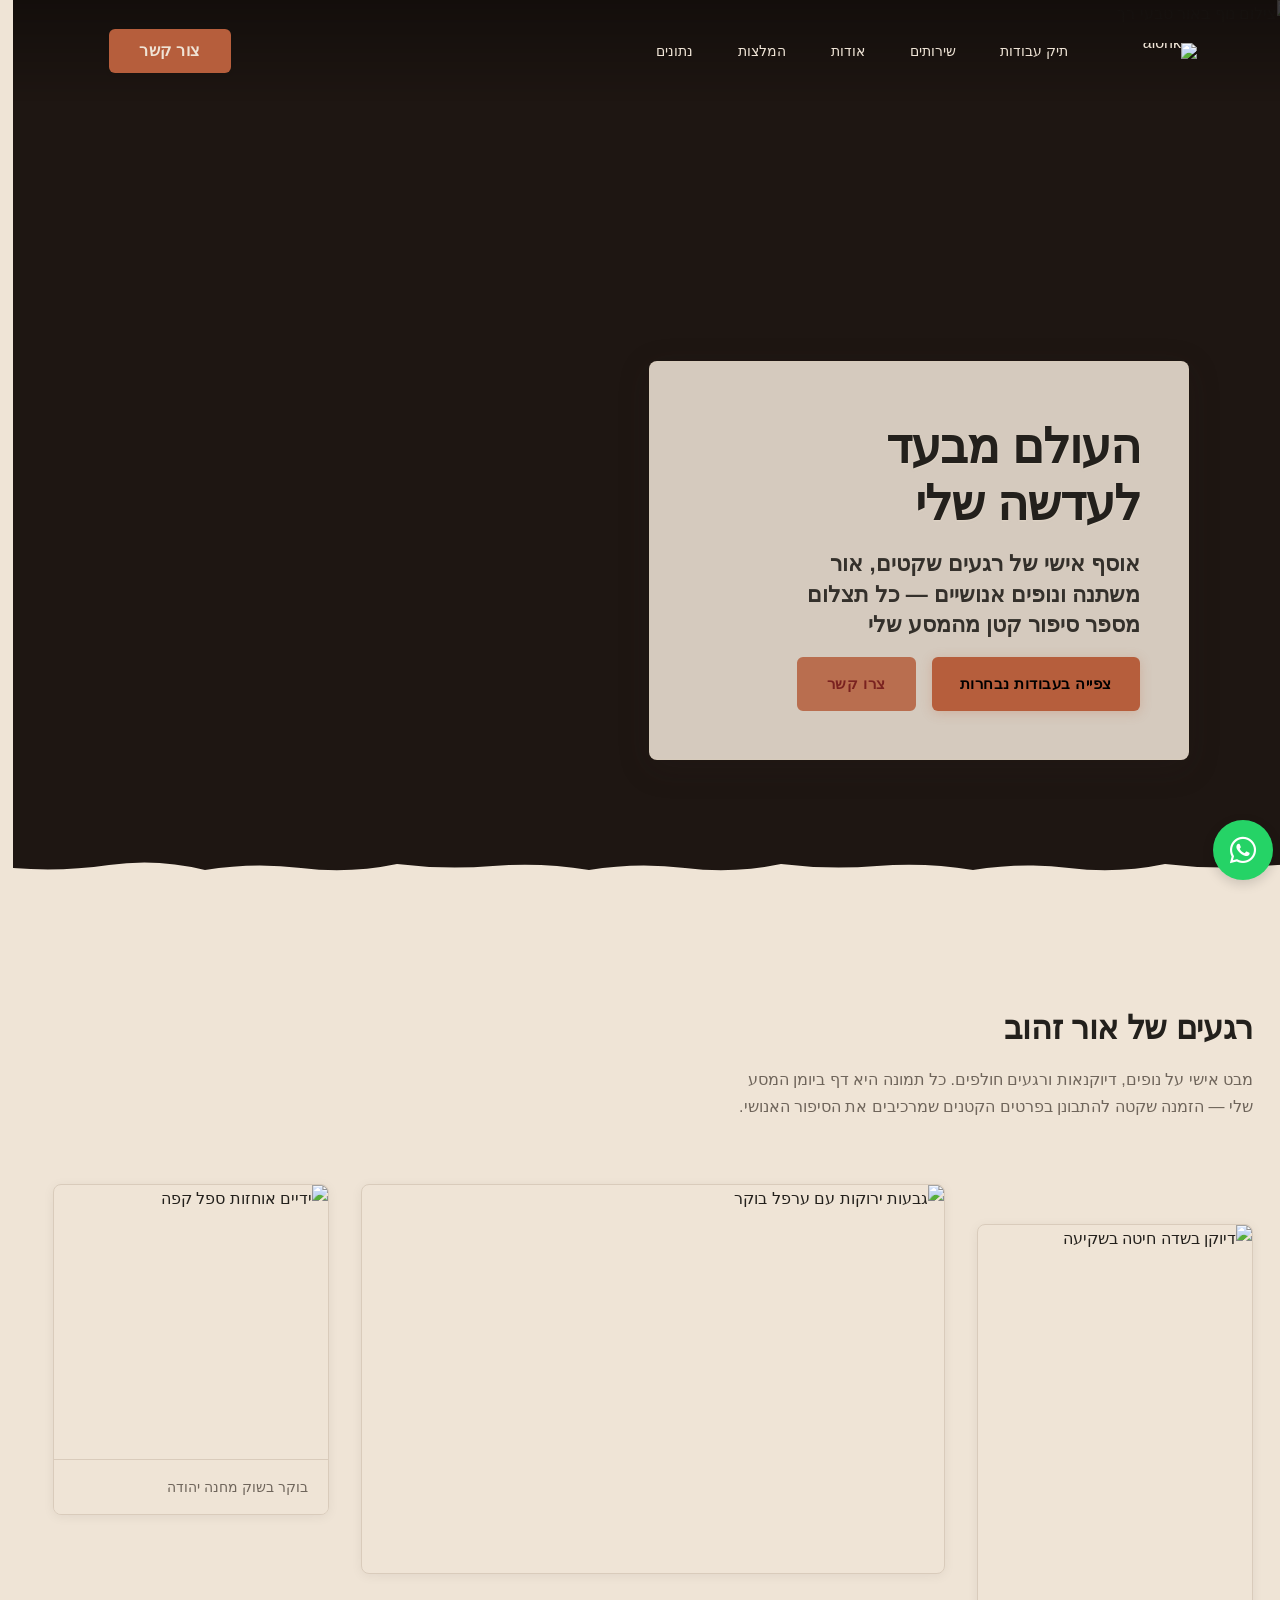
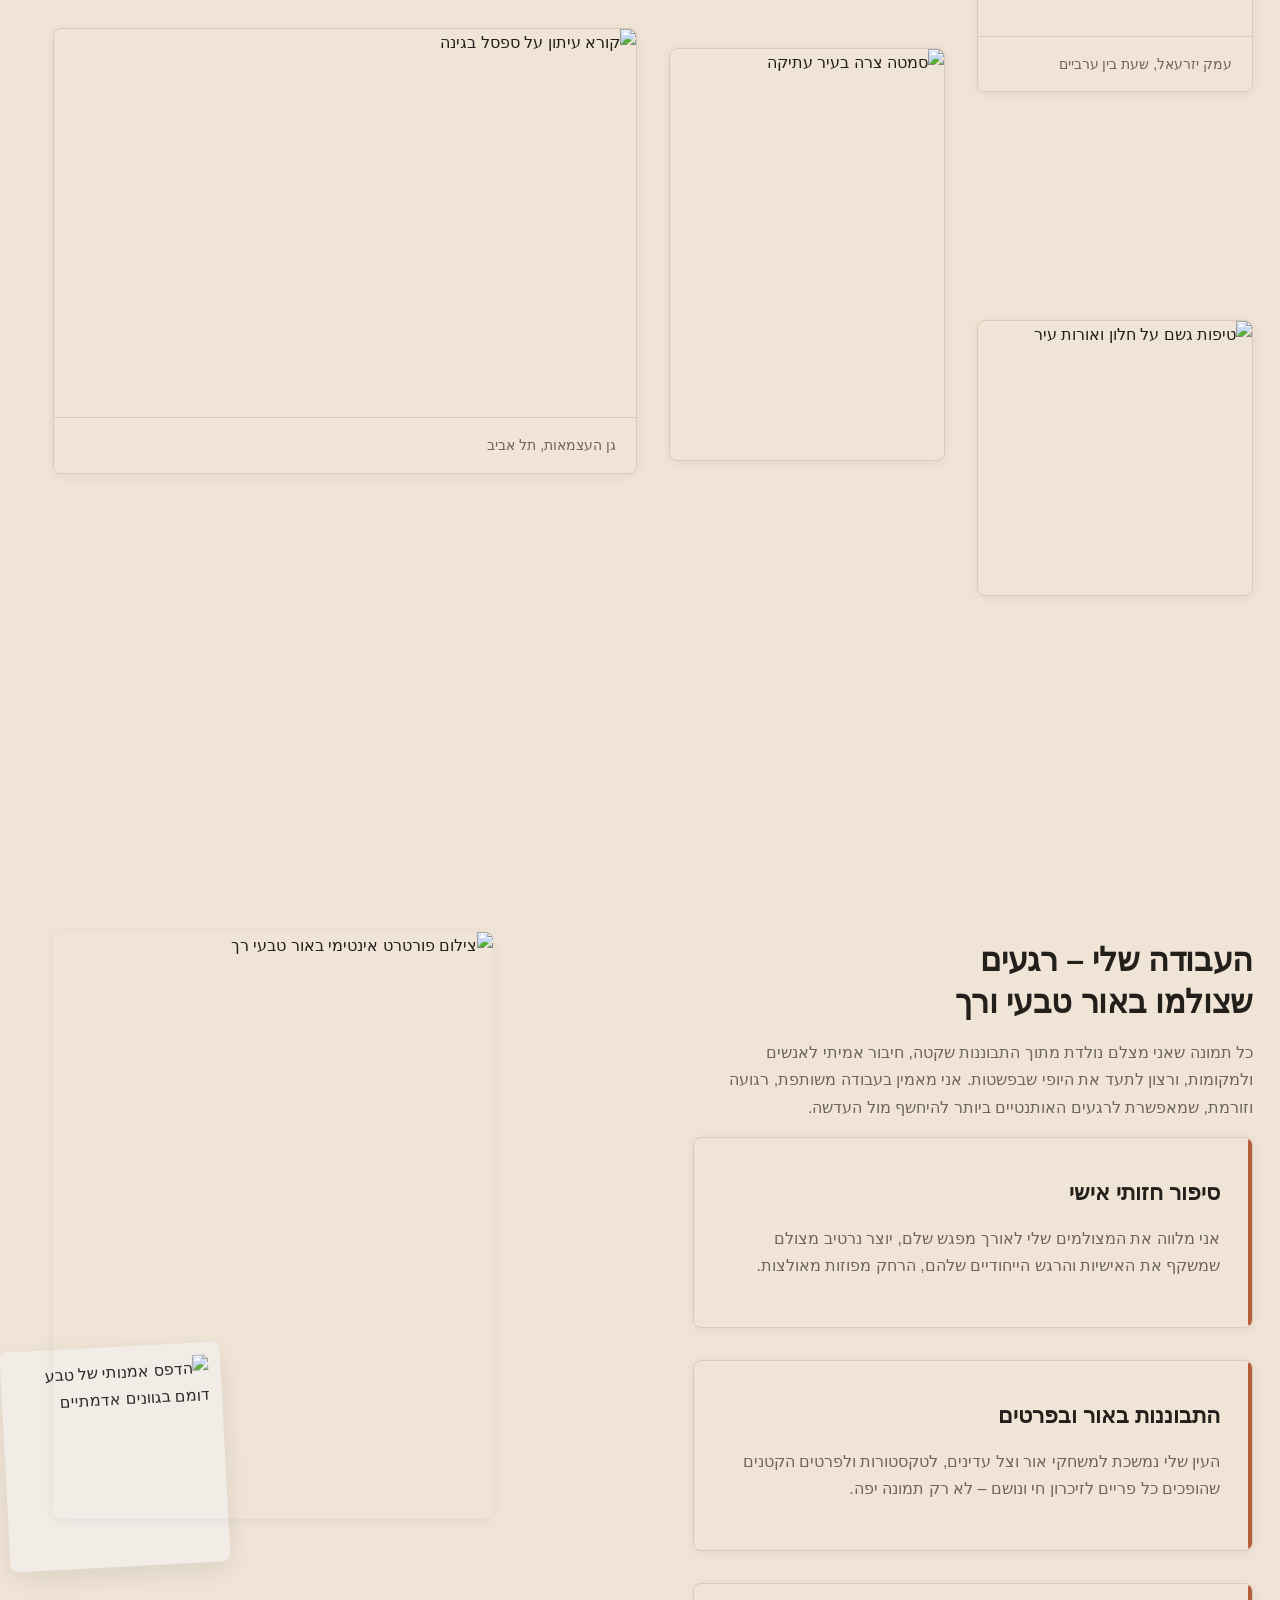
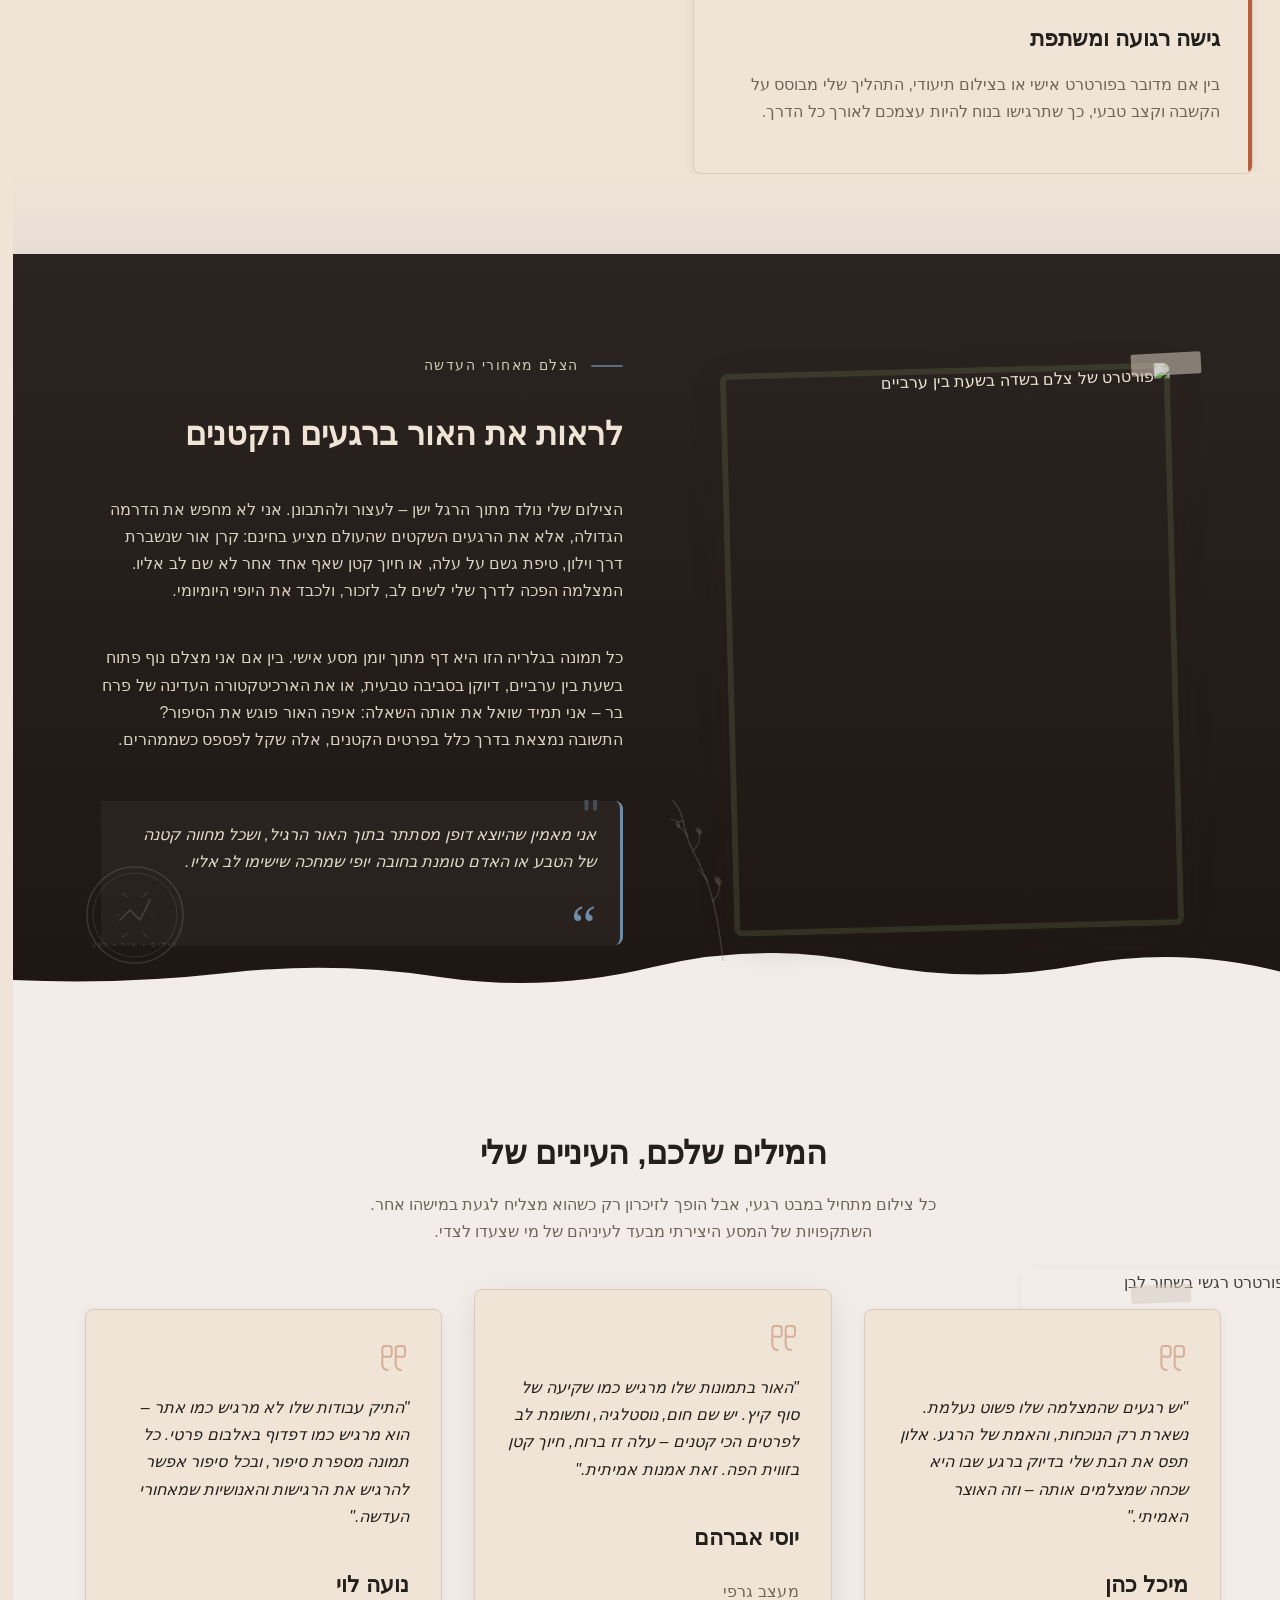
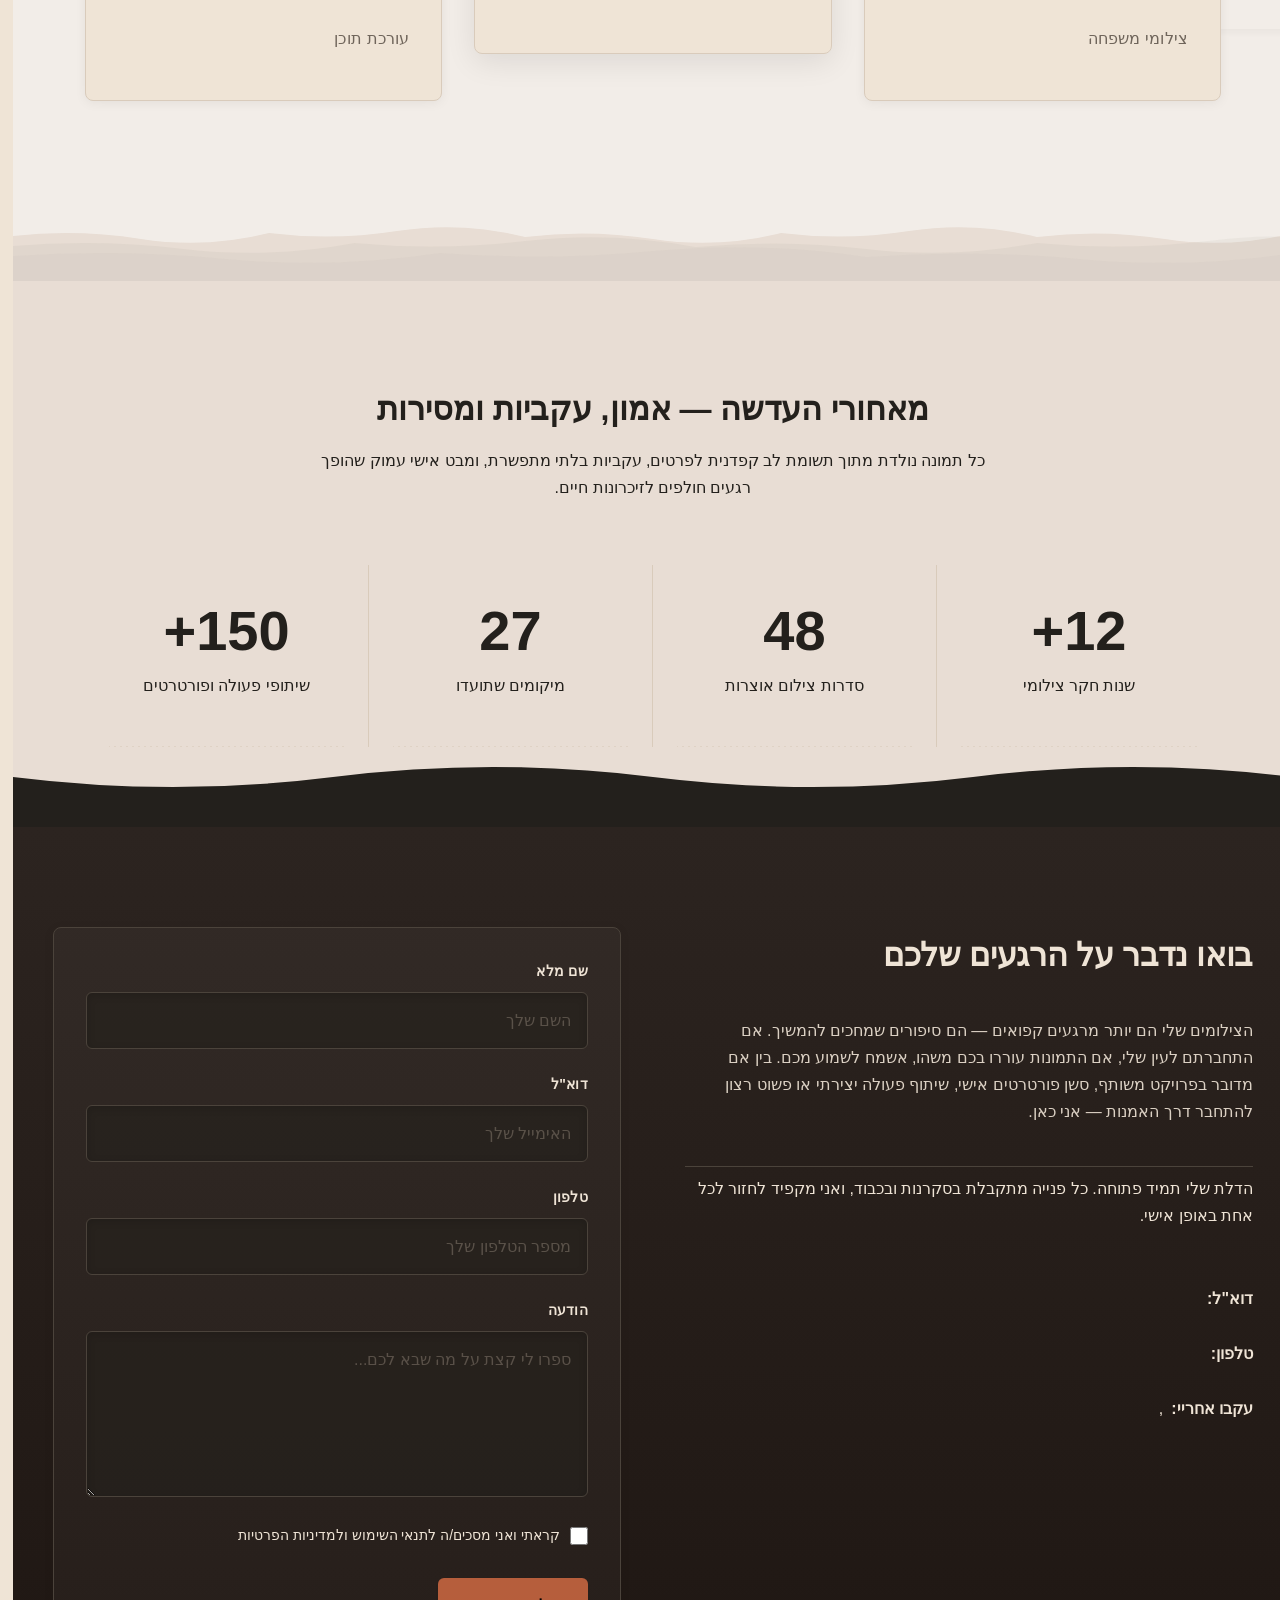
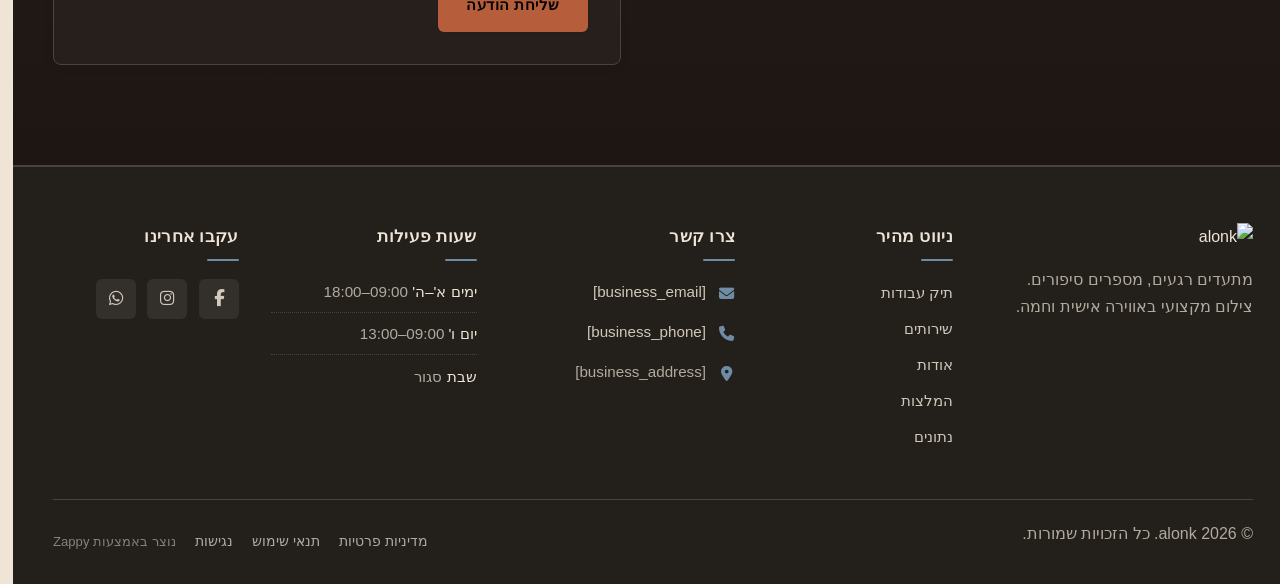
==== commit d603b9da: "Incremental sync: 1 page(s) — update_button" ====
--- a/public/index.html
+++ b/public/index.html
@@ -1 +1 @@
-<!doctype html><html dir="rtl" lang="he"><head><meta charset="UTF-8"><meta content="width=device-width,initial-scale=1" name="viewport"><meta content="index, follow" name="robots"><title>תפסו את הקסם של שעת הזהב — alonk</title><meta content="גלו תיק עבודות צילום ייחודי שמתמקד ברגעי הקסם של שעת הזהב. אתר גלריה אישית שמציגה מבט יצירתי ונופים עוצרי נשימה. היכנסו להתרשם ולהתאהב באור!" name="description"><meta content="שעת זהב צילום, אתרי גלריות צילום, תיק עבודות צילום, צילום מקצועי, גלריית תמונות אישית" name="keywords"><link href="/assets/favicon.ico" rel="icon" type="image/x-icon"><link href="/assets/favicon-16x16.png" rel="icon" type="image/png" sizes="16x16"><link href="/assets/favicon-32x32.png" rel="icon" type="image/png" sizes="32x32"><link href="/assets/favicon-48x48.png" rel="icon" type="image/png" sizes="48x48"><link href="/assets/favicon-192x192.png" rel="icon" type="image/png" sizes="192x192"><link href="/assets/favicon-512x512.png" rel="icon" type="image/png" sizes="512x512"><link href="/assets/apple-touch-icon.png" rel="apple-touch-icon"><script>!function(){"use strict";var t="b57af64c-a826-48fc-b8d4-71410d766058",e="https://api.zappy5.com/api/analytics/track",a=18e5,n=2592e6,o=!0,i=!0,r=!0;var s=function(){var e="zappy_visitor_"+t,a=null;try{if(a=localStorage.getItem(e)){var o=JSON.parse(a),i=Date.now();if(i-o.created<n)return o.lastSeen=i,localStorage.setItem(e,JSON.stringify(o)),o.id}}catch(t){console.warn("Zappy Analytics: LocalStorage not available")}var r="zv_"+Date.now()+"_"+Math.random().toString(36).substr(2,9);try{localStorage.setItem(e,JSON.stringify({id:r,created:Date.now(),lastSeen:Date.now()}))}catch(t){}return r}(),c=function(){var e="zappy_session_"+t,n=null;try{if(n=sessionStorage.getItem(e)){var o=JSON.parse(n),i=Date.now();if(i-o.timestamp<a)return o.timestamp=i,sessionStorage.setItem(e,JSON.stringify(o)),o.id}}catch(t){console.warn("Zappy Analytics: SessionStorage not available")}var r="zs_"+Date.now()+"_"+Math.random().toString(36).substr(2,9);try{sessionStorage.setItem(e,JSON.stringify({id:r,timestamp:Date.now()}))}catch(t){}return r}();function l(a,n){n=n||{};var o={website_id:t,event_type:a,page_path:window.location.pathname,referrer:document.referrer||"direct",visitor_id:s,session_id:c,metadata:n};if(navigator.sendBeacon){var i=new Blob([JSON.stringify(o)],{type:"application/json"});navigator.sendBeacon(e,i)}else fetch(e,{method:"POST",headers:{"Content-Type":"application/json"},body:JSON.stringify(o),keepalive:!0}).catch(function(t){console.warn("Zappy Analytics: Failed to track event",t)})}o&&l("pageview",{title:document.title,url:window.location.href}),i&&document.addEventListener("click",function(t){var e=t.target;if("BUTTON"===e.tagName||e.closest("button")){var a="BUTTON"===e.tagName?e:e.closest("button");l("click",{element:"button",text:a.textContent.trim().substring(0,100),id:a.id||null,class:a.className||null})}else if("A"===e.tagName||e.closest("a")){var n="A"===e.tagName?e:e.closest("a");l("navigation",{element:"link",text:n.textContent.trim().substring(0,100),href:n.href,external:n.hostname!==window.location.hostname})}},!0),r&&document.addEventListener("submit",function(t){var e=t.target;l("form_submit",{form_id:e.id||null,form_name:e.name||null,form_action:e.action||null,form_method:e.method||"GET"})},!0);var d=Date.now();window.addEventListener("beforeunload",function(){l("page_unload",{time_on_page:Math.floor((Date.now()-d)/1e3),page_path:window.location.pathname})}),window.zappyAnalytics={track:l,getVisitorId:function(){return s},getSessionId:function(){return c}}}()</script><meta content="תפסו את הקסם של שעת הזהב — alonk" property="og:title"><meta content="גלו תיק עבודות צילום ייחודי שמתמקד ברגעי הקסם של שעת הזהב. אתר גלריה אישית שמציגה מבט יצירתי ונופים עוצרי נשימה. היכנסו להתרשם ולהתאהב באור!" property="og:description"><meta content="summary_large_image" name="twitter:card"><meta content="תפסו את הקסם של שעת הזהב — alonk" name="twitter:title"><meta content="גלו תיק עבודות צילום ייחודי שמתמקד ברגעי הקסם של שעת הזהב. אתר גלריה אישית שמציגה מבט יצירתי ונופים עוצרי נשימה. היכנסו להתרשם ולהתאהב באור!" name="twitter:description"><meta content="website" property="og:type"><meta content="he_IL" property="og:locale"><link href="https://cdnjs.cloudflare.com/ajax/libs/font-awesome/6.4.0/css/all.min.css" rel="stylesheet"><style>.skip-link{position:absolute;top:0;left:0;transform:translateY(-200%);padding:12px 18px;background:var(--bg-dark,#1a1a1a);color:var(--text-light,#fff);font-weight:600;border-radius:0 0 8px 0;z-index:10000}.skip-link:focus{transform:none;outline:2px solid var(--ring,#fff);outline-offset:2px}:focus-visible{outline:2px solid var(--ring,currentColor);outline-offset:3px}</style><link href="/assets/favicon.ico" rel="icon" type="image/x-icon"><link href="/assets/favicon-16x16.png" rel="icon" type="image/png" sizes="16x16"><link href="/assets/favicon-32x32.png" rel="icon" type="image/png" sizes="32x32"><link href="/assets/favicon-48x48.png" rel="icon" type="image/png" sizes="48x48"><link href="/assets/favicon-192x192.png" rel="icon" type="image/png" sizes="192x192"><link href="/assets/favicon-512x512.png" rel="icon" type="image/png" sizes="512x512"><link href="/assets/apple-touch-icon.png" rel="apple-touch-icon"><link href="https://cdn.jsdelivr.net/npm/vanilla-cookieconsent@3/dist/cookieconsent.css" rel="stylesheet"><script src="https://cdn.jsdelivr.net/npm/vanilla-cookieconsent@3/dist/cookieconsent.umd.js"></script><script src="https://cdn.jsdelivr.net/gh/mickidum/acc_toolbar/acctoolbar/acctoolbar.min.js"></script><link href="/styles.css" rel="stylesheet"><script>window.ZAPPY_WEBSITE_ID="b57af64c-a826-48fc-b8d4-71410d766058",window.ZAPPY_API_BASE="https://api.zappy5.com"</script><style id="zappy-dropdown-submenu-styles">#navMenu li:has(.sub-menu),.nav-menu li:has(.sub-menu),.navbar li:has(.sub-menu),nav li:has(.sub-menu){position:relative}#navMenu .sub-menu,.nav-menu .sub-menu,.navbar .sub-menu,nav .sub-menu{display:block!important;position:absolute!important;top:100%;left:0;min-width:220px;background:#fff;border-radius:8px;box-shadow:0 8px 25px rgba(0,0,0,.15);padding:8px 0;opacity:0;visibility:hidden;transform:translateY(10px);transition:all .3s ease;z-index:1000;list-style:none;pointer-events:none}#navMenu li:hover>.sub-menu,.nav-menu li:hover>.sub-menu,.navbar li:hover>.sub-menu,nav li:hover>.sub-menu{opacity:1!important;visibility:visible!important;transform:translateY(0)!important;pointer-events:auto!important}.sub-menu li{list-style:none;margin:0;padding:0}.sub-menu a{display:block!important;padding:10px 16px!important;color:var(--text-dark,#333)!important;font-weight:500;text-decoration:none;white-space:nowrap;transition:background-color .2s}.sub-menu .zappy-nav-child>a{padding-left:28px!important;font-size:.9em!important;opacity:.85!important}[dir=rtl] .sub-menu .zappy-nav-child>a,html[lang=ar] .sub-menu .zappy-nav-child>a,html[lang=he] .sub-menu .zappy-nav-child>a{padding-left:10px!important;padding-right:28px!important}.sub-menu .zappy-nav-parent>a{font-weight:600!important}.sub-menu a:hover{background-color:#f5f5f5}[dir=rtl] .nav-menu .sub-menu,[dir=rtl] .navbar .sub-menu,[dir=rtl] nav .sub-menu,html[lang=ar] .nav-menu .sub-menu,html[lang=ar] .navbar .sub-menu,html[lang=ar] nav .sub-menu,html[lang=he] .nav-menu .sub-menu,html[lang=he] .navbar .sub-menu,html[lang=he] nav .sub-menu{left:auto!important;right:0!important}.sub-menu:empty,.sub-menu:not(:has(li)):not(:has(> a)),.sub-menu:not(:has(li:not(.zappy-hidden-menu-item))):not(:has(> a)){display:none!important;opacity:0!important;visibility:hidden!important;pointer-events:none!important}li:has(.menu-group-title):hover>.sub-menu{opacity:1!important;visibility:visible!important;transform:translateY(0)!important;pointer-events:auto!important}#navMenu>li>.menu-group-title,.nav-menu>li>.menu-group-title{display:inline-block;padding:.5rem 1rem;cursor:default;user-select:none}@media (max-width:768px){#navMenu .sub-menu,.nav-menu .sub-menu,.navbar .sub-menu,nav .sub-menu{position:static!important;transform:none!important;box-shadow:none!important;background:0 0!important;max-height:0;overflow:hidden;opacity:0;visibility:hidden;transition:max-height .3s ease,opacity .3s ease;padding:0!important;border-radius:0!important}#navMenu .sub-menu.mobile-expanded,.nav-menu .sub-menu.mobile-expanded,.navbar .sub-menu.mobile-expanded{max-height:none!important;overflow-y:visible!important;opacity:1!important;visibility:visible!important;padding:8px 0 8px 16px!important}[dir=rtl] .sub-menu.mobile-expanded,html[lang=he] .sub-menu.mobile-expanded{padding:8px 16px 8px 0!important}#navMenu li:hover>.sub-menu,.nav-menu li:hover>.sub-menu,.navbar li:hover>.sub-menu,nav li:hover>.sub-menu{opacity:0;visibility:hidden;pointer-events:none}#navMenu li>.sub-menu.mobile-expanded,.nav-menu li>.sub-menu.mobile-expanded,.navbar li>.sub-menu.mobile-expanded,nav li>.sub-menu.mobile-expanded{opacity:1!important;visibility:visible!important;pointer-events:auto!important}#navMenu li:has(.sub-menu),.nav-menu li:has(.sub-menu),.navbar li:has(.sub-menu),nav li:has(.sub-menu){display:flex!important;flex-wrap:wrap!important;align-items:center!important;position:relative!important;min-height:44px!important}#navMenu li:has(.sub-menu)>a,.nav-menu li:has(.sub-menu)>a,.navbar li:has(.sub-menu)>a,nav li:has(.sub-menu)>a{flex:1!important;min-width:0!important}#navMenu li:has(.sub-menu)>.menu-group-title,.nav-menu li:has(.sub-menu)>.menu-group-title,.navbar li:has(.sub-menu)>.menu-group-title,nav li:has(.sub-menu)>.menu-group-title{flex:1!important;min-width:0!important;padding:0!important;line-height:inherit!important}#navMenu li:has(.sub-menu)>.sub-menu,.nav-menu li:has(.sub-menu)>.sub-menu,.navbar li:has(.sub-menu)>.sub-menu,nav li:has(.sub-menu)>.sub-menu{flex-basis:100%!important;width:100%!important}#navMenu li:has(.sub-menu)>a [class*=arrow],#navMenu li:has(.sub-menu)>a [class*=chevron],.nav-menu li:has(.sub-menu)>a .fa-angle-down,.nav-menu li:has(.sub-menu)>a .fa-chevron-down,.nav-menu li:has(.sub-menu)>a [class*=arrow],.nav-menu li:has(.sub-menu)>a [class*=chevron],nav li:has(.sub-menu)>a [class*=arrow],nav li:has(.sub-menu)>a [class*=chevron]{display:none!important;visibility:hidden!important}.mobile-submenu-toggle{display:flex!important;align-items:center!important;justify-content:center!important;width:44px!important;height:auto!important;background:0 0!important;border:none!important;cursor:pointer!important;color:var(--text-light)!important;position:static!important;flex-shrink:0!important;align-self:stretch!important;z-index:2!important;padding:0!important;margin:0!important}.mobile-submenu-toggle::after{content:''!important;width:0!important;height:0!important;border-left:6px solid transparent!important;border-right:6px solid transparent!important;border-top:7px solid currentColor!important;transition:transform .3s ease!important}.mobile-submenu-toggle.expanded::after{transform:rotate(180deg)!important}.sub-menu a{padding:10px 0!important;display:block!important;color:var(--text-light)!important;white-space:normal!important}.sub-menu .zappy-nav-child>a{padding-left:28px!important;font-size:.9em!important;opacity:.85!important}[dir=rtl] .sub-menu .zappy-nav-child>a,html[lang=ar] .sub-menu .zappy-nav-child>a,html[lang=he] .sub-menu .zappy-nav-child>a{padding-left:0!important;padding-right:28px!important}.sub-menu .zappy-nav-parent>a{font-weight:600!important}#navMenu.active,.nav-menu.active{max-width:100vw!important;overflow-x:hidden!important;box-sizing:border-box!important}.navbar .sub-menu li a,.zappy-products-dropdown .sub-menu a,nav.navbar .sub-menu li a{color:var(--text-light)!important}}@media (min-width:769px){.mobile-submenu-toggle{display:none!important}}</style><style id="zappy-widget-visibility">html[dir=rtl] .whatsapp-float{right:20px!important;left:auto!important}html:not([dir]) .whatsapp-float,html[dir=ltr] .whatsapp-float{left:20px!important;right:auto!important}html[dir=rtl] #mic-access-tool-general-button,html[dir=rtl] #mic-init-access-tool #mic-access-tool-general-button,html[dir=rtl] #mic-init-access-tool .mic-access-tool-general-button,html[dir=rtl] ._access-icon,html[dir=rtl] .mic-access-tool-general-button{left:20px!important;right:auto!important}html:not([dir]) #mic-access-tool-general-button,html:not([dir]) #mic-init-access-tool #mic-access-tool-general-button,html:not([dir]) #mic-init-access-tool .mic-access-tool-general-button,html:not([dir]) ._access-icon,html:not([dir]) .mic-access-tool-general-button,html[dir=ltr] #mic-access-tool-general-button,html[dir=ltr] #mic-init-access-tool #mic-access-tool-general-button,html[dir=ltr] #mic-init-access-tool .mic-access-tool-general-button,html[dir=ltr] ._access-icon,html[dir=ltr] .mic-access-tool-general-button{right:20px!important;left:auto!important}@media (max-width:768px){.whatsapp-float{display:flex!important}}@media (min-width:769px){.whatsapp-float{display:flex!important}}@media (max-width:768px){#mic-access-tool-general-button,#mic-init-access-tool #mic-access-tool-general-button,#mic-init-access-tool .mic-access-tool-general-button,._access-icon,.mic-access-tool-general-button{display:flex!important;visibility:visible!important;opacity:1!important;pointer-events:auto!important}#mic-access-tool-box.opened-mic-access-tool,#mic-init-access-tool #mic-access-tool-box.opened-mic-access-tool,.mic-access-tool-box.opened-mic-access-tool{visibility:visible!important;opacity:1!important;pointer-events:auto!important}}@media (min-width:769px){#mic-access-tool-general-button,#mic-init-access-tool #mic-access-tool-general-button,#mic-init-access-tool .mic-access-tool-general-button,._access-icon,.mic-access-tool-general-button{display:flex!important;visibility:visible!important;opacity:1!important;pointer-events:auto!important}#mic-access-tool-box.opened-mic-access-tool,#mic-init-access-tool #mic-access-tool-box.opened-mic-access-tool,.mic-access-tool-box.opened-mic-access-tool{visibility:visible!important;opacity:1!important;pointer-events:auto!important}}</style></head><body><a href="#main" class="skip-link">דלג לתוכן הראשי</a><nav class="navbar" dir="rtl"><button class="mobile-toggle" aria-label="Menu" id="mobileToggle"><svg viewBox="0 0 24 24" fill="none" class="hamburger-icon" height="24" width="24"><path d="M3 12h18M3 6h18M3 18h18" stroke="currentColor" stroke-linecap="round" stroke-width="2"></path></svg> <svg viewBox="0 0 24 24" fill="none" class="close-icon" height="24" width="24" style="display:none"><path d="M18 6L6 18M6 6l12 12" stroke="currentColor" stroke-linecap="round" stroke-width="2"></path></svg></button> <button class="phone-header-btn" aria-label="Call" data-phone="[business_phone]"><svg viewBox="0 0 24 24" fill="currentColor" height="20" width="20"><path d="M22 16.92v3a2 2 0 0 1-2.18 2 19.79 19.79 0 0 1-8.63-3.07 19.5 19.5 0 0 1-6-6 19.79 19.79 0 0 1-3.07-8.67A2 2 0 0 1 4.11 2h3a2 2 0 0 1 2 1.72 12.84 12.84 0 0 0 .7 2.81 2 2 0 0 1-.45 2.11L8.09 9.91a16 16 0 0 0 6 6l1.27-1.27a2 2 0 0 1 2.11-.45 12.84 12.84 0 0 0 2.81.7A2 2 0 0 1 22 16.92z"></path></svg></button><div class="nav-container"><div class="nav-right-group"><div class="nav-brand"><a href="/" class="logo-link"><img alt="alonk" src="/assets/site-----image-1.webp" class="logo"></a></div><ul class="nav-menu" id="navMenu"><li><a href="#portfolio">תיק עבודות</a></li><li><a href="#services">שירותים</a></li><li><a href="#about">אודות</a></li><li><a href="#testimonials">המלצות</a></li><li><a href="#stats">נתונים</a></li></ul></div><div class="nav-cta-container"><a href="#contact" class="nav-cta-btn">צור קשר</a></div></div></nav><script>window.addEventListener("load",function(){const e=document.querySelector(".navbar, nav, header");if(!e)return void console.log("[Navbar] Navbar element not found");let t=document.getElementById("mobileToggle")||document.querySelector(".mobile-toggle")||document.querySelector(".hamburger")||document.querySelector(".hamburger-menu")||document.querySelector(".menu-toggle")||document.querySelector(".burger-menu")||document.querySelector('[aria-label="Menu"]')||document.querySelector('[aria-label="תפריט"]');const n=document.querySelector(".phone-header-btn"),o=window.getComputedStyle(e);let r=o.backgroundColor;if(console.log("[Navbar] Initial navbar background:",r),"transparent"===r||"rgba(0, 0, 0, 0)"===r||r.startsWith("rgba")&&r.includes(", 0)")){const e=o.backgroundImage;if(e&&"none"!==e)console.log("[Navbar] Navbar has background image/gradient, using dark text"),r="rgb(240, 240, 240)";else{const e=window.getComputedStyle(document.body).backgroundColor;console.log("[Navbar] Navbar transparent, using body background:",e),r=e}}const a=r.match(/\d+/g);if(a&&a.length>=3){const e=(.299*parseInt(a[0])+.587*parseInt(a[1])+.114*parseInt(a[2]))/255;console.log("[Navbar] Mobile button colors preserved from Claude CSS (luminance:",e.toFixed(2)+")");const o=document.createElement("style");o.id="zappy-mobile-nav-fix";document.documentElement.lang;document.documentElement.dir,o.textContent='\n        /* Hide mobile buttons on desktop, show only on mobile */\n        @media (min-width: 769px) {\n          .mobile-toggle,\n          .phone-header-btn {\n            display: none !important;\n          }\n        }\n        \n        /* Show and position mobile buttons correctly on mobile */\n        @media (max-width: 768px) {\n          .navbar,\n          nav.navbar {\n            min-height: 70px !important;\n          }\n\n          .mobile-toggle,\n          .phone-header-btn {\n            position: absolute !important;\n            top: 0 !important;\n            bottom: 0 !important;\n            margin-top: auto !important;\n            margin-bottom: auto !important;\n            transform: none !important;\n            z-index: 1001 !important;\n            display: flex !important;\n            align-items: center !important;\n            justify-content: center !important;\n            width: 36px !important;\n            height: 36px !important;\n            border-radius: 50% !important;\n            border: none !important;\n            cursor: pointer !important;\n            padding: 6px !important;\n            background: none !important;\n            color: var(--nav-text, var(--text-light)) !important;\n            touch-action: manipulation !important;\n            -webkit-tap-highlight-color: transparent !important;\n          }\n\n          html[data-zappy-site-type="ecommerce"] .phone-header-btn,\n          body[data-zappy-site-type="ecommerce"] .phone-header-btn,\n          html[data-zappy-site-type="ecommerce"] header .phone-header-btn,\n          html[data-zappy-site-type="ecommerce"] nav .phone-header-btn {\n            display: none !important;\n            visibility: hidden !important;\n            width: 0 !important;\n            height: 0 !important;\n            min-width: 0 !important;\n            overflow: hidden !important;\n          }\n          \n          /* LTR positioning (default): hamburger LEFT, phone RIGHT */\n          html:not([dir="rtl"]):not([lang="he"]):not([lang="ar"]) .mobile-toggle,\n          html[dir="ltr"] .mobile-toggle {\n            left: 12px !important;\n            right: auto !important;\n          }\n          html:not([dir="rtl"]):not([lang="he"]):not([lang="ar"]) .phone-header-btn,\n          html[dir="ltr"] .phone-header-btn {\n            right: 12px !important;\n            left: auto !important;\n          }\n          \n          /* RTL positioning: hamburger RIGHT, phone LEFT */\n          html[dir="rtl"] .mobile-toggle,\n          html[lang="he"] .mobile-toggle,\n          html[lang="ar"] .mobile-toggle {\n            right: 12px !important;\n            left: auto !important;\n          }\n          html[dir="rtl"] .phone-header-btn,\n          html[lang="he"] .phone-header-btn,\n          html[lang="ar"] .phone-header-btn {\n            left: 12px !important;\n            right: auto !important;\n          }\n          \n          /* CRITICAL: Ensure nav-container has min-height on mobile */\n          /* All children are positioned absolutely/fixed on mobile, so height:auto collapses to 0 */\n          .nav-container {\n            min-height: 70px !important;\n            position: relative !important;\n          }\n          \n          /* Ensure SVG icons are properly sized and inherit color */\n          .mobile-toggle svg,\n          .phone-header-btn svg {\n            width: 24px !important;\n            height: 24px !important;\n            /* Don\'t force display - let JavaScript control hamburger/close toggle */\n          }\n          \n          /* Reset nav-cta-container on mobile - remove desktop box-shadow/padding */\n          /* that creates a visible ghost box when CTA button is hidden */\n          .nav-cta-container {\n            box-shadow: none !important;\n            padding: 0 !important;\n          }\n          \n          /* Hide nav-cta-container entirely on mobile when there\'s no lang-switcher */\n          /* (only the CTA button is inside, and it\'s hidden on mobile) */\n          .nav-cta-container:not(:has(.lang-switcher)) {\n            display: none !important;\n          }\n          \n          /* CRITICAL: Prevent hero image fade gradient from bleeding over headline text */\n          /* The .image-fade-gradient has bottom: -30px (extends below parent) */\n          /* On mobile stacked layout, this overlaps the h1 text below the image */\n          .hero-image-column {\n            overflow: hidden !important;\n          }\n          .image-fade-gradient {\n            bottom: 0 !important;\n          }\n          \n          /* Hide desktop language switcher on mobile - hamburger menu handles it */\n          /* High specificity to override stored CSS */\n          .lang-switcher,\n          .nav-cta-container .lang-switcher,\n          .nav-container .lang-switcher,\n          .navbar .lang-switcher,\n          .navbar .nav-cta-container .lang-switcher {\n            display: none !important;\n          }\n        }\n      ';const r=document.getElementById("zappy-mobile-nav-fix");r&&r.remove(),document.head.appendChild(o),console.log("[Navbar] Critical CSS injected for mobile nav positioning");const i=window.innerWidth<=768;if(t){const e=t.querySelector(".hamburger-icon"),n=t.querySelector(".close-icon");e&&(e.style.setProperty("width","24px","important"),e.style.setProperty("height","24px","important"),e.style.setProperty("display","block","important")),n&&(n.style.setProperty("width","24px","important"),n.style.setProperty("height","24px","important"),n.style.setProperty("display","none","important")),i?(t.style.setProperty("position","absolute","important"),t.style.setProperty("top","0","important"),t.style.setProperty("bottom","0","important"),t.style.setProperty("margin-top","auto","important"),t.style.setProperty("margin-bottom","auto","important"),t.style.setProperty("transform","none","important"),t.style.setProperty("z-index","1001","important"),t.style.removeProperty("left"),t.style.removeProperty("right"),console.log("[Navbar] Mobile toggle positioning applied (mobile viewport)")):(t.style.removeProperty("position"),t.style.removeProperty("top"),t.style.removeProperty("transform"),t.style.removeProperty("z-index"),t.style.removeProperty("left"),t.style.removeProperty("right"),console.log("[Navbar] Desktop viewport - cleared mobile toggle inline positioning"))}if(n){const e=n.querySelector("svg");e&&(e.style.width="24px",e.style.height="24px",e.setAttribute("width","24"),e.setAttribute("height","24")),i?(n.style.setProperty("position","absolute","important"),n.style.setProperty("top","0","important"),n.style.setProperty("bottom","0","important"),n.style.setProperty("margin-top","auto","important"),n.style.setProperty("margin-bottom","auto","important"),n.style.setProperty("transform","none","important"),n.style.setProperty("z-index","1001","important"),n.style.removeProperty("left"),n.style.removeProperty("right"),console.log("[Navbar] Phone button positioning applied (mobile viewport)")):(n.style.removeProperty("position"),n.style.removeProperty("top"),n.style.removeProperty("transform"),n.style.removeProperty("z-index"),n.style.removeProperty("left"),n.style.removeProperty("right"),console.log("[Navbar] Desktop viewport - cleared phone button inline positioning"))}}else console.log("[Navbar] Could not parse background color:",r);t=document.getElementById("mobileToggle")||document.querySelector(".mobile-toggle")||document.querySelector(".hamburger")||document.querySelector(".hamburger-menu")||document.querySelector(".menu-toggle")||document.querySelector(".burger-menu")||document.querySelector('[aria-label="Menu"]')||document.querySelector('[aria-label="תפריט"]');const i=document.getElementById("navMenu")||document.querySelector(".nav-menu")||document.querySelector(".nav-links")||document.querySelector("nav ul:not(.submenu)");if(!t||!i)return void console.log("[Navbar] Mobile toggle or menu not found:",{toggle:!!t,menu:!!i});i.id||(i.id="navMenu"),console.log("[Navbar] Initializing mobile menu...");const l=t.cloneNode(!0);t.parentNode.replaceChild(l,t);var s=0;function p(e){var t=Date.now();t-s<300||(s=t,function(e){e.preventDefault(),e.stopPropagation();const t=l.querySelector(".hamburger-icon"),n=l.querySelector(".close-icon");i.classList.contains("active")?(i.classList.remove("active"),t&&t.style.setProperty("display","block","important"),n&&n.style.setProperty("display","none","important"),document.body.style.overflow="",console.log("[Navbar] Menu closed")):(i.classList.add("active"),t&&t.style.setProperty("display","none","important"),n&&n.style.setProperty("display","block","important"),document.body.style.overflow="hidden",console.log("[Navbar] Menu opened"))}(e))}l.addEventListener("click",p),l.addEventListener("touchend",p),i.querySelectorAll("a").forEach(function(e){e.addEventListener("click",function(){if("#"===this.getAttribute("href"))return;const e=l.querySelector(".hamburger-icon"),t=l.querySelector(".close-icon");i.classList.remove("active"),e&&e.style.setProperty("display","block","important"),t&&t.style.setProperty("display","none","important"),document.body.style.overflow="",console.log("[Navbar] Menu closed (link clicked)")})});var m=i.querySelectorAll(".dropdown-toggle");m.forEach(function(e){e.addEventListener("click",function(e){e.preventDefault(),e.stopPropagation();var t=this.closest(".nav-dropdown");t&&(t.parentNode.querySelectorAll(".nav-dropdown.open").forEach(function(e){e!==t&&e.classList.remove("open")}),t.classList.toggle("open"),console.log("[Navbar] Dropdown toggled:",t.classList.contains("open")?"open":"closed"))})}),document.addEventListener("click",function(e){e.target.closest(".nav-dropdown")||document.querySelectorAll(".nav-dropdown.open").forEach(function(e){e.classList.remove("open")})}),console.log("[Navbar] Dropdown handlers initialized for "+m.length+" dropdowns"),n&&n.addEventListener("click",function(){const e=document.querySelectorAll('a[href^="tel:"]'),t=e.length>0?e[0].getAttribute("href").replace("tel:",""):"[business_phone]";window.location.href="tel:"+t,console.log("[Navbar] Phone button clicked")}),console.log("[Navbar] Mobile menu initialized successfully")})</script><main id="main"><section class="index-hero-section" data-band-index="0" data-layout-spec="בית-hero" id="hero" data-hero-type="fullscreen-scrim"><div class="index-hero-section__bg-wrapper"><img alt="צילום נוף באור טבעי רך" src="/assets/site-index-hero-image-1.webp" data-context="A cinematic natural-light photograph with strong atmosphere and negative space: a quiet golden-hour landscape with soft rolling hills, distant mist, and warm terracotta earth tones, leaving room for text overlay in the lower right corner" data-placeholder="index-hero-image-1" height="600" loading="eager" width="1200" class="index-hero-section__bg-image" data-hero-bg="true" fetchpriority="high"><div class="index-hero-section__scrim" aria-hidden="true"></div></div><div class="index-hero-section__overlay"><div class="index-hero-section__card"><h1 class="index-hero-section__title">העולם מבעד לעדשה שלי</h1><h3 class="index-hero-section__subtitle">אוסף אישי של רגעים שקטים, אור משתנה ונופים אנושיים — כל תצלום מספר סיפור קטן מהמסע שלי</h3><div class="index-hero-section__actions"><a href="#portfolio" class="index-hero-section__btn index-hero-section__btn--primary">צפייה בעבודות נבחרות</a> <a href="#contact" class="index-hero-section__btn index-hero-section__btn--secondary">צרו קשר</a></div></div></div><div class="index-hero-section__divider-wrapper" aria-hidden="true" data-no-icon-edit="true"><svg viewBox="0 0 1200 60" xmlns="http://www.w3.org/2000/svg" preserveAspectRatio="none"><path d="M0,60 L0,28 Q45,32 90,25 T180,30 Q225,22 270,28 T360,24 Q405,30 450,26 T540,30 Q585,22 630,28 T720,24 Q765,30 810,26 T900,30 Q945,22 990,28 T1080,24 Q1125,30 1170,26 T1200,28 L1200,60 Z" fill="var(--bg-light)"></path></svg></div></section><section class="index-portfolio-section" data-band-index="1" data-layout-spec="בית-portfolio" id="portfolio"><div class="index-portfolio-section__container"><div class="index-portfolio-section__intro"><h2 class="index-portfolio-section__title">רגעים של אור זהוב</h2><p class="index-portfolio-section__description">מבט אישי על נופים, דיוקנאות ורגעים חולפים. כל תמונה היא דף ביומן המסע שלי — הזמנה שקטה להתבונן בפרטים הקטנים שמרכיבים את הסיפור האנושי.</p></div><div class="index-portfolio-section__gallery"><div class="index-portfolio-section__item index-portfolio-section__item--offset-down index-portfolio-section__item--tall"><div class="index-portfolio-section__card"><div class="index-portfolio-section__image-wrapper"><img alt="דיוקן בשדה חיטה בשקיעה" src="/assets/site-index-portfolio-image-1.webp" data-context="A vertical portrait of a woman in a flowing dress standing in a golden wheat field at sunset, warm earthy tones, soft bokeh background, editorial photography style" data-placeholder="index-portfolio-image-1" height="1200" loading="lazy" width="800"></div><div class="index-portfolio-section__caption"><span class="index-portfolio-section__caption-text">עמק יזרעאל, שעת בין ערביים</span></div></div></div><div class="index-portfolio-section__item index-portfolio-section__item--wide"><div class="index-portfolio-section__card"><div class="index-portfolio-section__image-wrapper"><img alt="גבעות ירוקות עם ערפל בוקר" src="/assets/site-index-portfolio-image-2.webp" data-context="Aerial landscape photography of rolling green hills with morning mist settling in the valleys, soft diffused light, cinematic composition" data-placeholder="index-portfolio-image-2" height="667" loading="lazy" width="1000"></div></div></div><div class="index-portfolio-section__item index-portfolio-section__item--small"><div class="index-portfolio-section__card"><div class="index-portfolio-section__image-wrapper"><img alt="ידיים אוחזות ספל קפה" src="/assets/site-index-portfolio-image-3.webp" data-context="Macro photography of weathered hands holding a ceramic cup of coffee, textured skin details, warm morning light streaming through a window, intimate documentary style" data-placeholder="index-portfolio-image-3" height="600" loading="lazy" width="600"></div><div class="index-portfolio-section__caption"><span class="index-portfolio-section__caption-text">בוקר בשוק מחנה יהודה</span></div></div></div><div class="index-portfolio-section__item index-portfolio-section__item--tall"><div class="index-portfolio-section__card"><div class="index-portfolio-section__image-wrapper"><img alt="סמטה צרה בעיר עתיקה" src="/assets/site-index-portfolio-image-4.webp" data-context="Vertical architectural photography of a narrow cobblestone alleyway in an old Mediterranean city, warm terracotta walls, hanging laundry, a cat sitting on a windowsill, golden hour light" data-placeholder="index-portfolio-image-4" height="1200" loading="lazy" width="800"></div></div></div><div class="index-portfolio-section__item index-portfolio-section__item--wide index-portfolio-section__item--offset-up"><div class="index-portfolio-section__card"><div class="index-portfolio-section__image-wrapper"><img alt="קורא עיתון על ספסל בגינה" src="/assets/site-index-portfolio-image-5.webp" data-context="Candid street photography of an elderly man reading a newspaper on a park bench, dappled light filtering through tree leaves, black and white with subtle warm toning" data-placeholder="index-portfolio-image-5" height="667" loading="lazy" width="1000"></div><div class="index-portfolio-section__caption"><span class="index-portfolio-section__caption-text">גן העצמאות, תל אביב</span></div></div></div><div class="index-portfolio-section__item index-portfolio-section__item--offset-down index-portfolio-section__item--small"><div class="index-portfolio-section__card"><div class="index-portfolio-section__image-wrapper"><img alt="טיפות גשם על חלון ואורות עיר" src="/assets/site-index-portfolio-image-6.webp" data-context="Close-up detail shot of raindrops on a window pane with blurred city lights in the background, moody blue and amber tones, abstract urban texture" data-placeholder="index-portfolio-image-6" height="600" loading="lazy" width="600"></div></div></div></div></div><div class="index-portfolio-section__divider-wrapper"><svg viewBox="0 0 1200 120" xmlns="http://www.w3.org/2000/svg" aria-hidden="true" data-no-icon-edit="true" preserveAspectRatio="none"><path d="M0,120 L0,80 L1200,30 L1200,120 Z" fill="var(--bg-light)" opacity="0.15"></path><path d="M0,120 L0,100 L1200,50 L1200,120 Z" fill="var(--bg-light)"></path></svg></div></section><section class="index-services-section" data-band-index="2" data-layout-spec="בית-services" id="services"><div class="index-services-section__container"><div class="index-services-section__content"><h2 class="index-services-section__heading">העבודה שלי – רגעים שצולמו באור טבעי ורך</h2><p class="index-services-section__description">כל תמונה שאני מצלם נולדת מתוך התבוננות שקטה, חיבור אמיתי לאנשים ולמקומות, ורצון לתעד את היופי שבפשטות. אני מאמין בעבודה משותפת, רגועה וזורמת, שמאפשרת לרגעים האותנטיים ביותר להיחשף מול העדשה.</p><ul class="index-services-section__cards-list"><li class="index-services-section__card"><h3 class="index-services-section__card-title">סיפור חזותי אישי</h3><p class="index-services-section__card-text">אני מלווה את המצולמים שלי לאורך מפגש שלם, יוצר נרטיב מצולם שמשקף את האישיות והרגש הייחודיים שלהם, הרחק מפוזות מאולצות.</p></li><li class="index-services-section__card"><h3 class="index-services-section__card-title">התבוננות באור ובפרטים</h3><p class="index-services-section__card-text">העין שלי נמשכת למשחקי אור וצל עדינים, לטקסטורות ולפרטים הקטנים שהופכים כל פריים לזיכרון חי ונושם – לא רק תמונה יפה.</p></li><li class="index-services-section__card"><h3 class="index-services-section__card-title">גישה רגועה ומשתפת</h3><p class="index-services-section__card-text">בין אם מדובר בפורטרט אישי או בצילום תיעודי, התהליך שלי מבוסס על הקשבה וקצב טבעי, כך שתרגישו בנוח להיות עצמכם לאורך כל הדרך.</p></li></ul></div><div class="index-services-section__imagery"><div class="index-services-section__image-wrapper"><img alt="צילום פורטרט אינטימי באור טבעי רך" src="/assets/site-index-services-image-1.webp" data-context="An intimate, observational vertical photography portfolio shot: soft window light falling across a quiet interior scene with a person lost in thought, warm neutral tones, shallow depth of field, editorial and personal mood." data-placeholder="index-services-image-1" height="800" loading="lazy" width="600" class="index-services-section__main-image" decoding="async"><div class="index-services-section__paper-backplate"><img alt="הדפס אמנותי של טבע דומם בגוונים אדמתיים" src="/assets/site-index-services-image-2.webp" data-context="A small, square-format fine-art photography print: a delicate close-up of dried wildflowers and textured linen paper, muted earthy colors, soft focus, overlapping the bottom corner like a physical print on a desk." data-placeholder="index-services-image-2" height="300" loading="lazy" width="300" class="index-services-section__overlap-image" decoding="async"></div></div></div></div><div class="index-services-section__divider-wrapper"><svg viewBox="0 0 1200 80" xmlns="http://www.w3.org/2000/svg" aria-hidden="true" data-no-icon-edit="true" preserveAspectRatio="none"><defs><linearGradient id="index-services-fade" x1="0%" x2="0%" y1="0%" y2="100%"><stop offset="0%" stop-color="var(--bg-light)" stop-opacity="1"></stop><stop offset="100%" stop-color="#E8DDD4" stop-opacity="1"></stop></linearGradient></defs><rect fill="url(#index-services-fade)" height="80" width="1200" x="0" y="0"></rect></svg></div></section><section class="index-about-section" data-band-index="3" data-layout-spec="בית-about" id="about"><div class="index-about-container"><div class="index-about-image-col"><div class="index-about-image-frame"><img alt="פורטרט של צלם בשדה בשעת בין ערביים" src="/assets/site-index-about-image-1.webp" data-context="A warm, intimate environmental portrait of a photographer holding a vintage film camera, standing in soft golden hour light in a wildflower field, with dust motes dancing in the sun, shot from slightly below to emphasize the connection between the photographer and the landscape. The image should feel like a candid moment of quiet observation, with muted earthy tones and a shallow depth of field." data-placeholder="index-about-image-1" height="750" loading="lazy" width="600" class="index-about-portrait" decoding="async"><div class="index-about-frame-border"></div></div><div class="index-about-tape-strip" aria-hidden="true"></div><div class="index-about-botanical-sprig" aria-hidden="true"><svg viewBox="0 0 120 180" xmlns="http://www.w3.org/2000/svg" aria-hidden="true" data-no-icon-edit="true" fill="none"><path d="M60 180 C58 160 55 140 50 120 C45 100 38 85 30 70 C25 60 22 50 20 40 C18 30 15 25 10 20" stroke="#8A7D74" stroke-linecap="round" stroke-width="1.5" opacity="0.35" fill="none"></path><path d="M50 120 C55 115 58 108 55 100" stroke="#8A7D74" stroke-linecap="round" stroke-width="1.2" opacity="0.35" fill="none"></path><path d="M45 100 C42 95 38 92 35 88" stroke="#8A7D74" stroke-linecap="round" stroke-width="1.2" opacity="0.35" fill="none"></path><path d="M30 70 C35 65 38 58 36 50" stroke="#8A7D74" stroke-linecap="round" stroke-width="1.2" opacity="0.35" fill="none"></path><path d="M25 55 C22 50 18 48 15 44" stroke="#8A7D74" stroke-linecap="round" stroke-width="1.2" opacity="0.35" fill="none"></path><path d="M20 40 C16 42 12 40 8 38" stroke="#8A7D74" stroke-linecap="round" stroke-width="1.2" opacity="0.35" fill="none"></path><ellipse cx="55" cy="100" fill="#8A7D74" opacity="0.3" rx="3" ry="5" transform="rotate(-30 55 100)"></ellipse><ellipse cx="36" cy="50" fill="#8A7D74" opacity="0.3" rx="2.5" ry="4" transform="rotate(-40 36 50)"></ellipse><ellipse cx="15" cy="44" fill="#8A7D74" opacity="0.3" rx="2" ry="3.5" transform="rotate(-20 15 44)"></ellipse></svg></div></div><div class="index-about-text-col"><div class="index-about-accent-label"><span class="index-about-label-line"></span> <span class="index-about-label-text">הצלם מאחורי העדשה</span></div><h2 class="index-about-heading">לראות את האור ברגעים הקטנים</h2><p class="index-about-paragraph">הצילום שלי נולד מתוך הרגל ישן – לעצור ולהתבונן. אני לא מחפש את הדרמה הגדולה, אלא את הרגעים השקטים שהעולם מציע בחינם: קרן אור שנשברת דרך וילון, טיפת גשם על עלה, או חיוך קטן שאף אחד אחר לא שם לב אליו. המצלמה הפכה לדרך שלי לשים לב, לזכור, ולכבד את היופי היומיומי.</p><p class="index-about-paragraph">כל תמונה בגלריה הזו היא דף מתוך יומן מסע אישי. בין אם אני מצלם נוף פתוח בשעת בין ערביים, דיוקן בסביבה טבעית, או את הארכיטקטורה העדינה של פרח בר – אני תמיד שואל את אותה השאלה: איפה האור פוגש את הסיפור? התשובה נמצאת בדרך כלל בפרטים הקטנים, אלה שקל לפספס כשממהרים.</p><blockquote class="index-about-quote"><p class="index-about-quote-text">אני מאמין שהיוצא דופן מסתתר בתוך האור הרגיל, ושכל מחווה קטנה של הטבע או האדם טומנת בחובה יופי שמחכה שישימו לב אליו.</p></blockquote><div class="index-about-stamp" aria-hidden="true"><svg viewBox="0 0 100 100" xmlns="http://www.w3.org/2000/svg" aria-hidden="true" data-no-icon-edit="true" fill="none"><circle cx="50" cy="50" opacity="0.5" r="48" stroke="#8A7D74" stroke-width="1.5"></circle><circle cx="50" cy="50" opacity="0.4" r="42" stroke="#8A7D74" stroke-width="1"></circle><path d="M35 55 L45 45 L55 55 L65 35" stroke="#8A7D74" stroke-linecap="round" stroke-width="1.8" stroke-linejoin="round" fill="none" opacity="0.5"></path><path d="M38 28 L42 32 M62 28 L58 32 M38 72 L42 68 M62 72 L58 68" stroke="#8A7D74" stroke-linecap="round" stroke-width="1.2" opacity="0.4"></path><path d="M30 50 L35 50 M70 50 L65 50" stroke="#8A7D74" stroke-linecap="round" stroke-width="1" opacity="0.3"></path><text fill="#8A7D74" font-family="Cormorant Garamond, serif" font-size="7" letter-spacing="2" opacity="0.5" text-anchor="middle" x="50" y="82">צילום • אור • רגע</text></svg></div></div></div><div class="index-about-divider-wrapper"><svg viewBox="0 0 1200 80" xmlns="http://www.w3.org/2000/svg" aria-hidden="true" data-no-icon-edit="true" preserveAspectRatio="none"><path d="M0,80 L0,35 Q100,40 200,28 Q300,16 400,32 Q500,48 600,22 Q700,-4 800,18 Q900,40 1000,20 Q1100,0 1200,30 L1200,80 Z" fill="#F2EDE8"></path></svg></div></section><section class="index-testimonials-section" data-band-index="4" data-layout-spec="בית-testimonials" id="testimonials"><div class="index-testimonials-section__container"><div class="index-testimonials-section__intro"><h2 class="index-testimonials-section__title">המילים שלכם, העיניים שלי</h2><p class="index-testimonials-section__subtitle">כל צילום מתחיל במבט רגעי, אבל הופך לזיכרון רק כשהוא מצליח לגעת במישהו אחר. השתקפויות של המסע היצירתי מבעד לעיניהם של מי שצעדו לצדי.</p></div><div class="index-testimonials-section__grid"><div class="index-testimonials-section__image-tile"><img alt="פורטרט רגשי בשחור לבן" src="/assets/site-index-testimonials-image-1.webp" data-context="A warm, intimate black and white portrait of a woman laughing naturally, soft window light, grainy film texture, editorial photography style" data-placeholder="index-testimonials-image-1" height="400" loading="lazy" width="600" decoding="async"><div class="index-testimonials-section__tape" aria-hidden="true"></div></div><article class="index-testimonials-section__card index-testimonials-section__card--1"><div class="index-testimonials-section__card-inner"><svg viewBox="0 0 24 24" xmlns="http://www.w3.org/2000/svg" fill="none" class="index-testimonials-section__quote-icon" data-element-type="icon" data-icon-type="svg"><path d="M10 11H6C4.89543 11 4 10.1046 4 9V5C4 3.89543 4.89543 3 6 3H9C10.1046 3 11 3.89543 11 5V9C11 10.1046 10.1046 11 10 11Z" stroke="currentColor" stroke-linecap="round" stroke-width="1.5" stroke-linejoin="round"></path><path d="M20 11H16C14.8954 11 14 10.1046 14 9V5C14 3.89543 14.8954 3 16 3H19C20.1046 3 21 3.89543 21 5V9C21 10.1046 20.1046 11 20 11Z" stroke="currentColor" stroke-linecap="round" stroke-width="1.5" stroke-linejoin="round"></path><path d="M4 11V17C4 19.2091 5.79086 21 8 21" stroke="currentColor" stroke-linecap="round" stroke-width="1.5" stroke-linejoin="round"></path><path d="M14 11V17C14 19.2091 15.7909 21 18 21" stroke="currentColor" stroke-linecap="round" stroke-width="1.5" stroke-linejoin="round"></path></svg><p class="index-testimonials-section__quote">"יש רגעים שהמצלמה שלו פשוט נעלמת. נשארת רק הנוכחות, והאמת של הרגע. אלון תפס את הבת שלי בדיוק ברגע שבו היא שכחה שמצלמים אותה – וזה האוצר האמיתי."</p><h3 class="index-testimonials-section__author">מיכל כהן</h3><p class="index-testimonials-section__role">צילומי משפחה</p></div></article><article class="index-testimonials-section__card index-testimonials-section__card--2 index-testimonials-section__card--raised"><div class="index-testimonials-section__card-inner"><svg viewBox="0 0 24 24" xmlns="http://www.w3.org/2000/svg" fill="none" class="index-testimonials-section__quote-icon" data-element-type="icon" data-icon-type="svg"><path d="M10 11H6C4.89543 11 4 10.1046 4 9V5C4 3.89543 4.89543 3 6 3H9C10.1046 3 11 3.89543 11 5V9C11 10.1046 10.1046 11 10 11Z" stroke="currentColor" stroke-linecap="round" stroke-width="1.5" stroke-linejoin="round"></path><path d="M20 11H16C14.8954 11 14 10.1046 14 9V5C14 3.89543 14.8954 3 16 3H19C20.1046 3 21 3.89543 21 5V9C21 10.1046 20.1046 11 20 11Z" stroke="currentColor" stroke-linecap="round" stroke-width="1.5" stroke-linejoin="round"></path><path d="M4 11V17C4 19.2091 5.79086 21 8 21" stroke="currentColor" stroke-linecap="round" stroke-width="1.5" stroke-linejoin="round"></path><path d="M14 11V17C14 19.2091 15.7909 21 18 21" stroke="currentColor" stroke-linecap="round" stroke-width="1.5" stroke-linejoin="round"></path></svg><p class="index-testimonials-section__quote">"האור בתמונות שלו מרגיש כמו שקיעה של סוף קיץ. יש שם חום, נוסטלגיה, ותשומת לב לפרטים הכי קטנים – עלה זז ברוח, חיוך קטן בזווית הפה. זאת אמנות אמיתית."</p><h3 class="index-testimonials-section__author">יוסי אברהם</h3><p class="index-testimonials-section__role">מעצב גרפי</p></div></article><article class="index-testimonials-section__card index-testimonials-section__card--3"><div class="index-testimonials-section__card-inner"><svg viewBox="0 0 24 24" xmlns="http://www.w3.org/2000/svg" fill="none" class="index-testimonials-section__quote-icon" data-element-type="icon" data-icon-type="svg"><path d="M10 11H6C4.89543 11 4 10.1046 4 9V5C4 3.89543 4.89543 3 6 3H9C10.1046 3 11 3.89543 11 5V9C11 10.1046 10.1046 11 10 11Z" stroke="currentColor" stroke-linecap="round" stroke-width="1.5" stroke-linejoin="round"></path><path d="M20 11H16C14.8954 11 14 10.1046 14 9V5C14 3.89543 14.8954 3 16 3H19C20.1046 3 21 3.89543 21 5V9C21 10.1046 20.1046 11 20 11Z" stroke="currentColor" stroke-linecap="round" stroke-width="1.5" stroke-linejoin="round"></path><path d="M4 11V17C4 19.2091 5.79086 21 8 21" stroke="currentColor" stroke-linecap="round" stroke-width="1.5" stroke-linejoin="round"></path><path d="M14 11V17C14 19.2091 15.7909 21 18 21" stroke="currentColor" stroke-linecap="round" stroke-width="1.5" stroke-linejoin="round"></path></svg><p class="index-testimonials-section__quote">"התיק עבודות שלו לא מרגיש כמו אתר – הוא מרגיש כמו דפדוף באלבום פרטי. כל תמונה מספרת סיפור, ובכל סיפור אפשר להרגיש את הרגישות והאנושיות שמאחורי העדשה."</p><h3 class="index-testimonials-section__author">נועה לוי</h3><p class="index-testimonials-section__role">עורכת תוכן</p></div></article></div></div><div class="index-testimonials-section__divider-wrapper" aria-hidden="true" data-no-icon-edit="true"><svg viewBox="0 0 1200 80" xmlns="http://www.w3.org/2000/svg" aria-hidden="true" data-no-icon-edit="true" preserveAspectRatio="none"><defs><linearGradient id="index-testimonials-divider-gradient" x1="0%" x2="0%" y1="0%" y2="100%"><stop offset="0%" stop-color="var(--text-muted)" stop-opacity="0.15"></stop><stop offset="100%" stop-color="var(--text-muted)" stop-opacity="0"></stop></linearGradient></defs><path d="M0,80 L0,35 Q60,28 120,38 T240,32 Q300,40 360,30 T480,36 Q540,28 600,38 T720,32 Q780,40 840,30 T960,36 Q1020,28 1080,38 T1200,32 L1200,80 Z" fill="#E8DDD4"></path><path d="M0,80 L0,45 Q80,38 160,48 T320,42 Q400,50 480,40 T640,46 Q720,38 800,48 T960,42 Q1040,50 1120,40 T1200,42 L1200,80 Z" fill="var(--text-muted)" fill-opacity="0.06"></path><path d="M0,80 L0,55 Q100,48 200,58 T400,52 Q500,60 600,50 T800,56 Q900,48 1000,58 T1200,52 L1200,80 Z" fill="var(--text-muted)" fill-opacity="0.03"></path></svg></div></section><section class="index-stats-section" data-band-index="5" data-layout-spec="בית-stats" id="stats"><div class="stats-container"><div class="stats-header"><h2>מאחורי העדשה — אמון, עקביות ומסירות</h2><p>כל תמונה נולדת מתוך תשומת לב קפדנית לפרטים, עקביות בלתי מתפשרת, ומבט אישי עמוק שהופך רגעים חולפים לזיכרונות חיים.</p></div><div class="stats-grid"><div class="stat-block"><span class="stat-number">12+</span><p class="stat-label">שנות חקר צילומי</p></div><div class="stat-block"><span class="stat-number">48</span><p class="stat-label">סדרות צילום אוצרות</p></div><div class="stat-block"><span class="stat-number">27</span><p class="stat-label">מיקומים שתועדו</p></div><div class="stat-block"><span class="stat-number">150+</span><p class="stat-label">שיתופי פעולה ופורטרטים</p></div></div></div><div class="stats-divider-wrapper"><svg viewBox="0 0 1200 80" xmlns="http://www.w3.org/2000/svg" aria-hidden="true" data-no-icon-edit="true" preserveAspectRatio="none"><path d="M0,80 L0,30 Q150,50 300,30 T600,30 Q750,50 900,30 T1200,30 L1200,80 Z" fill="var(--bg-dark)"></path></svg></div></section><section class="index-contact-section" data-band-index="6" data-layout-spec="בית-contact" id="contact"><div class="index-contact-section__container"><div class="index-contact-section__invitation"><h2 class="index-contact-section__title">בואו נדבר על הרגעים שלכם</h2><p class="index-contact-section__description">הצילומים שלי הם יותר מרגעים קפואים — הם סיפורים שמחכים להמשיך. אם התחברתם לעין שלי, אם התמונות עוררו בכם משהו, אשמח לשמוע מכם. בין אם מדובר בפרויקט משותף, סשן פורטרטים אישי, שיתוף פעולה יצירתי או פשוט רצון להתחבר דרך האמנות — אני כאן.</p><p class="index-contact-section__subtext">הדלת שלי תמיד פתוחה. כל פנייה מתקבלת בסקרנות ובכבוד, ואני מקפיד לחזור לכל אחת באופן אישי.</p><div class="index-contact-section__direct-contact"><p class="index-contact-section__direct-text"><span class="index-contact-section__direct-label">דוא"ל:</span></p><p class="index-contact-section__direct-text"><span class="index-contact-section__direct-label">טלפון:</span></p><p class="index-contact-section__direct-social"><span class="index-contact-section__direct-label">עקבו אחריי:</span> ,</p></div></div><div class="index-contact-section__form-wrapper"><form action="#" class="contact-form index-contact-section__form" method="POST"><div class="index-contact-section__field"><label class="index-contact-section__label" for="contact-name">שם מלא</label> <input class="index-contact-section__input" name="name" type="text" id="contact-name" placeholder="השם שלך" required=""></div><div class="index-contact-section__field"><label class="index-contact-section__label" for="contact-email">דוא"ל</label> <input class="index-contact-section__input" name="email" type="email" id="contact-email" placeholder="האימייל שלך" required=""></div><div class="index-contact-section__field"><label class="index-contact-section__label" for="contact-phone">טלפון</label> <input class="index-contact-section__input" name="phone" type="tel" id="contact-phone" placeholder="מספר הטלפון שלך"></div><div class="index-contact-section__field"><label class="index-contact-section__label" for="contact-message">הודעה</label> <textarea class="index-contact-section__textarea" id="contact-message" name="message" placeholder="ספרו לי קצת על מה שבא לכם..." required="" rows="5"></textarea></div><div class="index-contact-section__privacy privacy-consent"><label class="privacy-consent-label"><input class="privacy-consent-checkbox" name="privacy_consent" type="checkbox" required=""> <span>קראתי ואני מסכים/ה ל<a href="/terms" target="_blank">תנאי השימוש</a> ול<a href="/privacy" target="_blank">מדיניות הפרטיות</a></span></label></div><button class="index-contact-section__submit" type="submit">שליחת הודעה</button></form></div></div></section></main><footer class="site-footer" dir="rtl"><div class="footer-container"><div class="footer-grid"><div class="footer-col footer-brand-col"><img alt="alonk" src="/assets/alonk-photography-logo.webp" class="logo"><p class="footer-tagline">מתעדים רגעים, מספרים סיפורים. צילום מקצועי באווירה אישית וחמה.</p></div><div class="footer-col footer-links-col"><h4>ניווט מהיר</h4><ul class="footer-links"><li><a href="#portfolio">תיק עבודות</a></li><li><a href="#services">שירותים</a></li><li><a href="#about">אודות</a></li><li><a href="#testimonials">המלצות</a></li><li><a href="#stats">נתונים</a></li></ul></div><div class="footer-col footer-contact-col"><h4>צרו קשר</h4><ul class="footer-contact"><li><span class="contact-icon"><i class="fas fa-envelope"></i></span> <span class="contact-text"><a href="mailto:[business_email]">[business_email]</a></span></li><li><span class="contact-icon"><i class="fas fa-phone"></i></span> <span class="contact-text"><a href="tel:[business_phone]">[business_phone]</a></span></li><li><a href="/"><span class="contact-icon"><i class="fas fa-map-marker-alt"></i></span> <span class="contact-text">[business_address]</span></a></li></ul></div><div class="footer-col footer-hours-col"><h4>שעות פעילות</h4><ul class="footer-hours"><li><a href="/"><span class="hours-day">ימים א'–ה'</span> <span class="hours-time">09:00–18:00</span></a></li><li><a href="/"><span class="hours-day">יום ו'</span> <span class="hours-time">09:00–13:00</span></a></li><li><a href="/"><span class="hours-day">שבת</span> <span class="hours-time">סגור</span></a></li></ul></div><div class="footer-col footer-social-col"><h4>עקבו אחרינו</h4><div class="footer-social"><a href="#" aria-label="Facebook" data-zappy-social-placeholder="true"><i class="fab fa-facebook-f"></i></a> <a href="#" aria-label="Instagram" data-zappy-social-placeholder="true"><i class="fab fa-instagram"></i></a> <a href="#" aria-label="WhatsApp" data-zappy-social-placeholder="true"><i class="fab fa-whatsapp"></i></a></div></div></div><div class="footer-bottom"><p class="footer-copyright">© 2026 alonk. כל הזכויות שמורות.</p><div class="footer-legal"><a href="/privacy">מדיניות פרטיות</a> <a href="/terms">תנאי שימוש</a> <a href="/accessibility">נגישות</a> <a href="https://zappy5.com" class="zappy-attribution" target="_blank">נוצר באמצעות Zappy</a></div></div></div></footer><a href="https://wa.me/[whatsapp_handle]" class="whatsapp-float" aria-label="WhatsApp"><i class="fab fa-whatsapp"></i></a><div data-integration="accessibility:toolbar"></div><script src="/script.js"></script><script id="zappy-mobile-submenu-script">!function(){function e(){if(window.innerWidth>768)return document.querySelectorAll(".mobile-submenu-toggle").forEach(function(e){e.remove()}),void document.querySelectorAll(".sub-menu.mobile-expanded").forEach(function(e){e.classList.remove("mobile-expanded")});document.querySelectorAll(".nav-menu li:has(.sub-menu), nav li:has(.sub-menu), .navbar li:has(.sub-menu), #navMenu li:has(.sub-menu)").forEach(function(e){if(!e.querySelector(".mobile-submenu-toggle")){var t=e.querySelector(".sub-menu"),n=e.querySelector(":scope > a");if(t&&n){var o=document.createElement("button");o.className="mobile-submenu-toggle",o.setAttribute("aria-label","Toggle submenu"),o.setAttribute("type","button"),n.insertAdjacentElement("afterend",o),o.addEventListener("click",function(e){e.preventDefault(),e.stopPropagation(),document.querySelectorAll(".sub-menu.mobile-expanded").forEach(function(e){if(e!==t){e.classList.remove("mobile-expanded");var n=e.parentElement.querySelector(".mobile-submenu-toggle");n&&n.classList.remove("expanded")}}),t.classList.toggle("mobile-expanded"),o.classList.toggle("expanded")})}}})}var t;"loading"===document.readyState?document.addEventListener("DOMContentLoaded",e):e(),window.addEventListener("resize",function(){clearTimeout(t),t=setTimeout(e,250)});var n=new MutationObserver(function(t){t.forEach(function(t){if("attributes"===t.type){var n=t.target;n.classList&&(n.classList.contains("active")||n.classList.contains("open"))&&setTimeout(e,100)}})});setTimeout(function(){document.querySelectorAll(".mobile-menu, .nav-menu, #navMenu, nav").forEach(function(e){n.observe(e,{attributes:!0,attributeFilter:["class","style"]})})},500)}()</script><script id="zappy-navbar-scroll-effect">!function(){var e=document.querySelector("nav.navbar,.navbar:not(.zappy-catalog-menu)"),t=document.querySelector(".zappy-catalog-menu,#zappy-catalog-menu");if(e){var r="rgba(239,228,214,0.85)",o=getComputedStyle(document.documentElement),a=o.getPropertyValue("--text-dark").trim()||"#1a1a1a",s=(o.getPropertyValue("--text-light").trim(),a);e.style.transition="background 0.3s ease,backdrop-filter 0.3s ease,-webkit-backdrop-filter 0.3s ease,box-shadow 0.3s ease",t&&(t.style.transition="background 0.3s ease,backdrop-filter 0.3s ease,-webkit-backdrop-filter 0.3s ease");var n="a,.navbar-brand,.navbar-brand a,.dropdown-toggle,.mobile-toggle,.phone-header-btn,.mobile-hamburger-btn,.mobile-close-btn,.mobile-submenu-toggle,.nav-link",l=["cart-link","login-link","nav-search-toggle","search-toggle"];window.addEventListener("scroll",f,{passive:!0}),window.addEventListener("resize",f,{passive:!0}),f();var i=document.querySelector('section[class*="hero"],[data-hero-type],main:not(.courses-page-main)>section:first-child'),d=!1;if(i){var p=getComputedStyle(i),c=p.backgroundImage;if(c&&"none"!==c)if(-1!==c.indexOf("url(")){var b=p.backgroundColor.match(/\d+/g);d=!(b&&b.length>=3)||h(parseInt(b[0]),parseInt(b[1]),parseInt(b[2]))<.4}else if(-1!==c.indexOf("gradient")){var y=c.match(/rgba?\(\s*(\d+)\s*,\s*(\d+)\s*,\s*(\d+)/g);if(y&&y.length>0){for(var g=0,m=0;m<y.length;m++){var u=y[m].match(/\d+/g);g+=h(parseInt(u[0]),parseInt(u[1]),parseInt(u[2]))}d=g/y.length<.4}else d=!0}else d=!0;else{var k=p.backgroundColor.match(/\d+/g);k&&k.length>=3&&(d=h(parseInt(k[0]),parseInt(k[1]),parseInt(k[2]))<.4)}}d||(window.removeEventListener("scroll",f),window.removeEventListener("resize",f),e.classList.add("scrolled"),window.innerWidth>768&&(e.style.setProperty("--frosted-text",s),e.style.setProperty("background-image","none","important"),e.style.setProperty("background-color",r,"important"),e.style.backdropFilter="blur(12px)",e.style.webkitBackdropFilter="blur(12px)",e.style.boxShadow="0 2px 16px rgba(0,0,0,0.12)",w(e,s)),t&&(t.classList.add("scrolled"),window.innerWidth>768&&(t.style.setProperty("background",r,"important"),t.style.setProperty("backdrop-filter","blur(12px)","important"),t.style.setProperty("-webkit-backdrop-filter","blur(12px)","important"),w(t,s))),window._zappyNavNoDarkHero=!0)}function w(e,t){for(var r=e.querySelectorAll(n),o=0;o<r.length;o++){var a=!1;(r[o].closest(".sub-menu")||r[o].closest(".dropdown-menu"))&&(a=!0);for(var s=0;s<l.length;s++)if(r[o].classList.contains(l[s])){a=!0;break}a||r[o].style.setProperty("color",t,"important")}}function v(e){for(var t=e.querySelectorAll(n),r=0;r<t.length;r++)t[r].closest(".sub-menu")||t[r].closest(".dropdown-menu")||t[r].style.removeProperty("color")}function f(){if(!window._zappyNavNoDarkHero){if(window.innerWidth<=768)return e.classList.remove("scrolled"),v(e),void(t&&(t.classList.remove("scrolled"),v(t)));(window.scrollY||window.pageYOffset)>60?(e.classList.add("scrolled"),e.style.setProperty("background-color",r,"important"),e.style.setProperty("background-image","none","important"),e.style.setProperty("--frosted-text",s),e.style.backdropFilter="blur(12px)",e.style.webkitBackdropFilter="blur(12px)",e.style.boxShadow="0 2px 16px rgba(0,0,0,0.12)",w(e,s),t&&(t.classList.add("scrolled"),t.style.setProperty("background",r,"important"),t.style.setProperty("backdrop-filter","blur(12px)","important"),t.style.setProperty("-webkit-backdrop-filter","blur(12px)","important"),w(t,s))):(e.classList.remove("scrolled"),e.style.setProperty("background-color","transparent","important"),e.style.removeProperty("background-image"),e.style.removeProperty("--frosted-text"),e.style.backdropFilter="none",e.style.webkitBackdropFilter="none",e.style.boxShadow="none",v(e),t&&(t.classList.remove("scrolled"),t.style.setProperty("background","transparent","important"),t.style.setProperty("backdrop-filter","none","important"),t.style.setProperty("-webkit-backdrop-filter","none","important"),v(t)))}}function h(e,t,r){return t/=255,r/=255,.2126*(e=(e/=255)<=.03928?e/12.92:Math.pow((e+.055)/1.055,2.4))+.7152*(t=t<=.03928?t/12.92:Math.pow((t+.055)/1.055,2.4))+.0722*(r=r<=.03928?r/12.92:Math.pow((r+.055)/1.055,2.4))}}()</script></body></html>+<!doctype html><html dir="rtl" lang="he"><head><meta charset="UTF-8"><meta content="width=device-width,initial-scale=1" name="viewport"><meta content="index, follow" name="robots"><title>תפסו את הקסם של שעת הזהב — alonk</title><meta content="גלו תיק עבודות צילום ייחודי שמתמקד ברגעי הקסם של שעת הזהב. אתר גלריה אישית שמציגה מבט יצירתי ונופים עוצרי נשימה. היכנסו להתרשם ולהתאהב באור!" name="description"><meta content="שעת זהב צילום, אתרי גלריות צילום, תיק עבודות צילום, צילום מקצועי, גלריית תמונות אישית" name="keywords"><link href="/assets/favicon.ico" rel="icon" type="image/x-icon"><link href="/assets/favicon-16x16.png" rel="icon" type="image/png" sizes="16x16"><link href="/assets/favicon-32x32.png" rel="icon" type="image/png" sizes="32x32"><link href="/assets/favicon-48x48.png" rel="icon" type="image/png" sizes="48x48"><link href="/assets/favicon-192x192.png" rel="icon" type="image/png" sizes="192x192"><link href="/assets/favicon-512x512.png" rel="icon" type="image/png" sizes="512x512"><link href="/assets/apple-touch-icon.png" rel="apple-touch-icon"><script>!function(){"use strict";var t="b57af64c-a826-48fc-b8d4-71410d766058",e="https://api.zappy5.com/api/analytics/track",a=18e5,n=2592e6,o=!0,i=!0,r=!0;var s=function(){var e="zappy_visitor_"+t,a=null;try{if(a=localStorage.getItem(e)){var o=JSON.parse(a),i=Date.now();if(i-o.created<n)return o.lastSeen=i,localStorage.setItem(e,JSON.stringify(o)),o.id}}catch(t){console.warn("Zappy Analytics: LocalStorage not available")}var r="zv_"+Date.now()+"_"+Math.random().toString(36).substr(2,9);try{localStorage.setItem(e,JSON.stringify({id:r,created:Date.now(),lastSeen:Date.now()}))}catch(t){}return r}(),c=function(){var e="zappy_session_"+t,n=null;try{if(n=sessionStorage.getItem(e)){var o=JSON.parse(n),i=Date.now();if(i-o.timestamp<a)return o.timestamp=i,sessionStorage.setItem(e,JSON.stringify(o)),o.id}}catch(t){console.warn("Zappy Analytics: SessionStorage not available")}var r="zs_"+Date.now()+"_"+Math.random().toString(36).substr(2,9);try{sessionStorage.setItem(e,JSON.stringify({id:r,timestamp:Date.now()}))}catch(t){}return r}();function l(a,n){n=n||{};var o={website_id:t,event_type:a,page_path:window.location.pathname,referrer:document.referrer||"direct",visitor_id:s,session_id:c,metadata:n};if(navigator.sendBeacon){var i=new Blob([JSON.stringify(o)],{type:"application/json"});navigator.sendBeacon(e,i)}else fetch(e,{method:"POST",headers:{"Content-Type":"application/json"},body:JSON.stringify(o),keepalive:!0}).catch(function(t){console.warn("Zappy Analytics: Failed to track event",t)})}o&&l("pageview",{title:document.title,url:window.location.href}),i&&document.addEventListener("click",function(t){var e=t.target;if("BUTTON"===e.tagName||e.closest("button")){var a="BUTTON"===e.tagName?e:e.closest("button");l("click",{element:"button",text:a.textContent.trim().substring(0,100),id:a.id||null,class:a.className||null})}else if("A"===e.tagName||e.closest("a")){var n="A"===e.tagName?e:e.closest("a");l("navigation",{element:"link",text:n.textContent.trim().substring(0,100),href:n.href,external:n.hostname!==window.location.hostname})}},!0),r&&document.addEventListener("submit",function(t){var e=t.target;l("form_submit",{form_id:e.id||null,form_name:e.name||null,form_action:e.action||null,form_method:e.method||"GET"})},!0);var d=Date.now();window.addEventListener("beforeunload",function(){l("page_unload",{time_on_page:Math.floor((Date.now()-d)/1e3),page_path:window.location.pathname})}),window.zappyAnalytics={track:l,getVisitorId:function(){return s},getSessionId:function(){return c}}}()</script><meta content="תפסו את הקסם של שעת הזהב — alonk" property="og:title"><meta content="גלו תיק עבודות צילום ייחודי שמתמקד ברגעי הקסם של שעת הזהב. אתר גלריה אישית שמציגה מבט יצירתי ונופים עוצרי נשימה. היכנסו להתרשם ולהתאהב באור!" property="og:description"><meta content="summary_large_image" name="twitter:card"><meta content="תפסו את הקסם של שעת הזהב — alonk" name="twitter:title"><meta content="גלו תיק עבודות צילום ייחודי שמתמקד ברגעי הקסם של שעת הזהב. אתר גלריה אישית שמציגה מבט יצירתי ונופים עוצרי נשימה. היכנסו להתרשם ולהתאהב באור!" name="twitter:description"><meta content="website" property="og:type"><meta content="he_IL" property="og:locale"><link href="https://cdnjs.cloudflare.com/ajax/libs/font-awesome/6.4.0/css/all.min.css" rel="stylesheet"><style>.skip-link{position:absolute;top:0;left:0;transform:translateY(-200%);padding:12px 18px;background:var(--bg-dark,#1a1a1a);color:var(--text-light,#fff);font-weight:600;border-radius:0 0 8px 0;z-index:10000}.skip-link:focus{transform:none;outline:2px solid var(--ring,#fff);outline-offset:2px}:focus-visible{outline:2px solid var(--ring,currentColor);outline-offset:3px}</style><link href="/assets/favicon.ico" rel="icon" type="image/x-icon"><link href="/assets/favicon-16x16.png" rel="icon" type="image/png" sizes="16x16"><link href="/assets/favicon-32x32.png" rel="icon" type="image/png" sizes="32x32"><link href="/assets/favicon-48x48.png" rel="icon" type="image/png" sizes="48x48"><link href="/assets/favicon-192x192.png" rel="icon" type="image/png" sizes="192x192"><link href="/assets/favicon-512x512.png" rel="icon" type="image/png" sizes="512x512"><link href="/assets/apple-touch-icon.png" rel="apple-touch-icon"><link href="https://cdn.jsdelivr.net/npm/vanilla-cookieconsent@3/dist/cookieconsent.css" rel="stylesheet"><script src="https://cdn.jsdelivr.net/npm/vanilla-cookieconsent@3/dist/cookieconsent.umd.js"></script><script src="https://cdn.jsdelivr.net/gh/mickidum/acc_toolbar/acctoolbar/acctoolbar.min.js"></script><link href="/styles.css" rel="stylesheet"><script>window.ZAPPY_WEBSITE_ID="b57af64c-a826-48fc-b8d4-71410d766058",window.ZAPPY_API_BASE="https://api.zappy5.com"</script><style id="zappy-dropdown-submenu-styles">#navMenu li:has(.sub-menu),.nav-menu li:has(.sub-menu),.navbar li:has(.sub-menu),nav li:has(.sub-menu){position:relative}#navMenu .sub-menu,.nav-menu .sub-menu,.navbar .sub-menu,nav .sub-menu{display:block!important;position:absolute!important;top:100%;left:0;min-width:220px;background:#fff;border-radius:8px;box-shadow:0 8px 25px rgba(0,0,0,.15);padding:8px 0;opacity:0;visibility:hidden;transform:translateY(10px);transition:all .3s ease;z-index:1000;list-style:none;pointer-events:none}#navMenu li:hover>.sub-menu,.nav-menu li:hover>.sub-menu,.navbar li:hover>.sub-menu,nav li:hover>.sub-menu{opacity:1!important;visibility:visible!important;transform:translateY(0)!important;pointer-events:auto!important}.sub-menu li{list-style:none;margin:0;padding:0}.sub-menu a{display:block!important;padding:10px 16px!important;color:var(--text-dark,#333)!important;font-weight:500;text-decoration:none;white-space:nowrap;transition:background-color .2s}.sub-menu .zappy-nav-child>a{padding-left:28px!important;font-size:.9em!important;opacity:.85!important}[dir=rtl] .sub-menu .zappy-nav-child>a,html[lang=ar] .sub-menu .zappy-nav-child>a,html[lang=he] .sub-menu .zappy-nav-child>a{padding-left:10px!important;padding-right:28px!important}.sub-menu .zappy-nav-parent>a{font-weight:600!important}.sub-menu a:hover{background-color:#f5f5f5}[dir=rtl] .nav-menu .sub-menu,[dir=rtl] .navbar .sub-menu,[dir=rtl] nav .sub-menu,html[lang=ar] .nav-menu .sub-menu,html[lang=ar] .navbar .sub-menu,html[lang=ar] nav .sub-menu,html[lang=he] .nav-menu .sub-menu,html[lang=he] .navbar .sub-menu,html[lang=he] nav .sub-menu{left:auto!important;right:0!important}.sub-menu:empty,.sub-menu:not(:has(li)):not(:has(> a)),.sub-menu:not(:has(li:not(.zappy-hidden-menu-item))):not(:has(> a)){display:none!important;opacity:0!important;visibility:hidden!important;pointer-events:none!important}li:has(.menu-group-title):hover>.sub-menu{opacity:1!important;visibility:visible!important;transform:translateY(0)!important;pointer-events:auto!important}#navMenu>li>.menu-group-title,.nav-menu>li>.menu-group-title{display:inline-block;padding:.5rem 1rem;cursor:default;user-select:none}@media (max-width:768px){#navMenu .sub-menu,.nav-menu .sub-menu,.navbar .sub-menu,nav .sub-menu{position:static!important;transform:none!important;box-shadow:none!important;background:0 0!important;max-height:0;overflow:hidden;opacity:0;visibility:hidden;transition:max-height .3s ease,opacity .3s ease;padding:0!important;border-radius:0!important}#navMenu .sub-menu.mobile-expanded,.nav-menu .sub-menu.mobile-expanded,.navbar .sub-menu.mobile-expanded{max-height:none!important;overflow-y:visible!important;opacity:1!important;visibility:visible!important;padding:8px 0 8px 16px!important}[dir=rtl] .sub-menu.mobile-expanded,html[lang=he] .sub-menu.mobile-expanded{padding:8px 16px 8px 0!important}#navMenu li:hover>.sub-menu,.nav-menu li:hover>.sub-menu,.navbar li:hover>.sub-menu,nav li:hover>.sub-menu{opacity:0;visibility:hidden;pointer-events:none}#navMenu li>.sub-menu.mobile-expanded,.nav-menu li>.sub-menu.mobile-expanded,.navbar li>.sub-menu.mobile-expanded,nav li>.sub-menu.mobile-expanded{opacity:1!important;visibility:visible!important;pointer-events:auto!important}#navMenu li:has(.sub-menu),.nav-menu li:has(.sub-menu),.navbar li:has(.sub-menu),nav li:has(.sub-menu){display:flex!important;flex-wrap:wrap!important;align-items:center!important;position:relative!important;min-height:44px!important}#navMenu li:has(.sub-menu)>a,.nav-menu li:has(.sub-menu)>a,.navbar li:has(.sub-menu)>a,nav li:has(.sub-menu)>a{flex:1!important;min-width:0!important}#navMenu li:has(.sub-menu)>.menu-group-title,.nav-menu li:has(.sub-menu)>.menu-group-title,.navbar li:has(.sub-menu)>.menu-group-title,nav li:has(.sub-menu)>.menu-group-title{flex:1!important;min-width:0!important;padding:0!important;line-height:inherit!important}#navMenu li:has(.sub-menu)>.sub-menu,.nav-menu li:has(.sub-menu)>.sub-menu,.navbar li:has(.sub-menu)>.sub-menu,nav li:has(.sub-menu)>.sub-menu{flex-basis:100%!important;width:100%!important}#navMenu li:has(.sub-menu)>a [class*=arrow],#navMenu li:has(.sub-menu)>a [class*=chevron],.nav-menu li:has(.sub-menu)>a .fa-angle-down,.nav-menu li:has(.sub-menu)>a .fa-chevron-down,.nav-menu li:has(.sub-menu)>a [class*=arrow],.nav-menu li:has(.sub-menu)>a [class*=chevron],nav li:has(.sub-menu)>a [class*=arrow],nav li:has(.sub-menu)>a [class*=chevron]{display:none!important;visibility:hidden!important}.mobile-submenu-toggle{display:flex!important;align-items:center!important;justify-content:center!important;width:44px!important;height:auto!important;background:0 0!important;border:none!important;cursor:pointer!important;color:var(--text-light)!important;position:static!important;flex-shrink:0!important;align-self:stretch!important;z-index:2!important;padding:0!important;margin:0!important}.mobile-submenu-toggle::after{content:''!important;width:0!important;height:0!important;border-left:6px solid transparent!important;border-right:6px solid transparent!important;border-top:7px solid currentColor!important;transition:transform .3s ease!important}.mobile-submenu-toggle.expanded::after{transform:rotate(180deg)!important}.sub-menu a{padding:10px 0!important;display:block!important;color:var(--text-light)!important;white-space:normal!important}.sub-menu .zappy-nav-child>a{padding-left:28px!important;font-size:.9em!important;opacity:.85!important}[dir=rtl] .sub-menu .zappy-nav-child>a,html[lang=ar] .sub-menu .zappy-nav-child>a,html[lang=he] .sub-menu .zappy-nav-child>a{padding-left:0!important;padding-right:28px!important}.sub-menu .zappy-nav-parent>a{font-weight:600!important}#navMenu.active,.nav-menu.active{max-width:100vw!important;overflow-x:hidden!important;box-sizing:border-box!important}.navbar .sub-menu li a,.zappy-products-dropdown .sub-menu a,nav.navbar .sub-menu li a{color:var(--text-light)!important}}@media (min-width:769px){.mobile-submenu-toggle{display:none!important}}</style><style id="zappy-widget-visibility">html[dir=rtl] .whatsapp-float{right:20px!important;left:auto!important}html:not([dir]) .whatsapp-float,html[dir=ltr] .whatsapp-float{left:20px!important;right:auto!important}html[dir=rtl] #mic-access-tool-general-button,html[dir=rtl] #mic-init-access-tool #mic-access-tool-general-button,html[dir=rtl] #mic-init-access-tool .mic-access-tool-general-button,html[dir=rtl] ._access-icon,html[dir=rtl] .mic-access-tool-general-button{left:20px!important;right:auto!important}html:not([dir]) #mic-access-tool-general-button,html:not([dir]) #mic-init-access-tool #mic-access-tool-general-button,html:not([dir]) #mic-init-access-tool .mic-access-tool-general-button,html:not([dir]) ._access-icon,html:not([dir]) .mic-access-tool-general-button,html[dir=ltr] #mic-access-tool-general-button,html[dir=ltr] #mic-init-access-tool #mic-access-tool-general-button,html[dir=ltr] #mic-init-access-tool .mic-access-tool-general-button,html[dir=ltr] ._access-icon,html[dir=ltr] .mic-access-tool-general-button{right:20px!important;left:auto!important}@media (max-width:768px){.whatsapp-float{display:flex!important}}@media (min-width:769px){.whatsapp-float{display:flex!important}}@media (max-width:768px){#mic-access-tool-general-button,#mic-init-access-tool #mic-access-tool-general-button,#mic-init-access-tool .mic-access-tool-general-button,._access-icon,.mic-access-tool-general-button{display:flex!important;visibility:visible!important;opacity:1!important;pointer-events:auto!important}#mic-access-tool-box.opened-mic-access-tool,#mic-init-access-tool #mic-access-tool-box.opened-mic-access-tool,.mic-access-tool-box.opened-mic-access-tool{visibility:visible!important;opacity:1!important;pointer-events:auto!important}}@media (min-width:769px){#mic-access-tool-general-button,#mic-init-access-tool #mic-access-tool-general-button,#mic-init-access-tool .mic-access-tool-general-button,._access-icon,.mic-access-tool-general-button{display:flex!important;visibility:visible!important;opacity:1!important;pointer-events:auto!important}#mic-access-tool-box.opened-mic-access-tool,#mic-init-access-tool #mic-access-tool-box.opened-mic-access-tool,.mic-access-tool-box.opened-mic-access-tool{visibility:visible!important;opacity:1!important;pointer-events:auto!important}}</style></head><body><a href="#main" class="skip-link">דלג לתוכן הראשי</a><nav class="navbar" dir="rtl"><button class="mobile-toggle" aria-label="Menu" id="mobileToggle"><svg viewBox="0 0 24 24" fill="none" class="hamburger-icon" height="24" width="24"><path d="M3 12h18M3 6h18M3 18h18" stroke="currentColor" stroke-linecap="round" stroke-width="2"></path></svg> <svg viewBox="0 0 24 24" fill="none" class="close-icon" height="24" width="24" style="display:none"><path d="M18 6L6 18M6 6l12 12" stroke="currentColor" stroke-linecap="round" stroke-width="2"></path></svg></button> <button class="phone-header-btn" aria-label="Call" data-phone="[business_phone]"><svg viewBox="0 0 24 24" fill="currentColor" height="20" width="20"><path d="M22 16.92v3a2 2 0 0 1-2.18 2 19.79 19.79 0 0 1-8.63-3.07 19.5 19.5 0 0 1-6-6 19.79 19.79 0 0 1-3.07-8.67A2 2 0 0 1 4.11 2h3a2 2 0 0 1 2 1.72 12.84 12.84 0 0 0 .7 2.81 2 2 0 0 1-.45 2.11L8.09 9.91a16 16 0 0 0 6 6l1.27-1.27a2 2 0 0 1 2.11-.45 12.84 12.84 0 0 0 2.81.7A2 2 0 0 1 22 16.92z"></path></svg></button><div class="nav-container"><div class="nav-right-group"><div class="nav-brand"><a href="/" class="logo-link"><img alt="alonk" src="/assets/site-----image-1.webp" class="logo"></a></div><ul class="nav-menu" id="navMenu"><li><a href="#portfolio">תיק עבודות</a></li><li><a href="#services">שירותים</a></li><li><a href="#about">אודות</a></li><li><a href="#testimonials">המלצות</a></li><li><a href="#stats">נתונים</a></li></ul></div><div class="nav-cta-container"><a href="#contact" class="nav-cta-btn">צור קשר</a></div></div></nav><script>window.addEventListener("load",function(){const e=document.querySelector(".navbar, nav, header");if(!e)return void console.log("[Navbar] Navbar element not found");let t=document.getElementById("mobileToggle")||document.querySelector(".mobile-toggle")||document.querySelector(".hamburger")||document.querySelector(".hamburger-menu")||document.querySelector(".menu-toggle")||document.querySelector(".burger-menu")||document.querySelector('[aria-label="Menu"]')||document.querySelector('[aria-label="תפריט"]');const n=document.querySelector(".phone-header-btn"),o=window.getComputedStyle(e);let r=o.backgroundColor;if(console.log("[Navbar] Initial navbar background:",r),"transparent"===r||"rgba(0, 0, 0, 0)"===r||r.startsWith("rgba")&&r.includes(", 0)")){const e=o.backgroundImage;if(e&&"none"!==e)console.log("[Navbar] Navbar has background image/gradient, using dark text"),r="rgb(240, 240, 240)";else{const e=window.getComputedStyle(document.body).backgroundColor;console.log("[Navbar] Navbar transparent, using body background:",e),r=e}}const a=r.match(/\d+/g);if(a&&a.length>=3){const e=(.299*parseInt(a[0])+.587*parseInt(a[1])+.114*parseInt(a[2]))/255;console.log("[Navbar] Mobile button colors preserved from Claude CSS (luminance:",e.toFixed(2)+")");const o=document.createElement("style");o.id="zappy-mobile-nav-fix";document.documentElement.lang;document.documentElement.dir,o.textContent='\n        /* Hide mobile buttons on desktop, show only on mobile */\n        @media (min-width: 769px) {\n          .mobile-toggle,\n          .phone-header-btn {\n            display: none !important;\n          }\n        }\n        \n        /* Show and position mobile buttons correctly on mobile */\n        @media (max-width: 768px) {\n          .navbar,\n          nav.navbar {\n            min-height: 70px !important;\n          }\n\n          .mobile-toggle,\n          .phone-header-btn {\n            position: absolute !important;\n            top: 0 !important;\n            bottom: 0 !important;\n            margin-top: auto !important;\n            margin-bottom: auto !important;\n            transform: none !important;\n            z-index: 1001 !important;\n            display: flex !important;\n            align-items: center !important;\n            justify-content: center !important;\n            width: 36px !important;\n            height: 36px !important;\n            border-radius: 50% !important;\n            border: none !important;\n            cursor: pointer !important;\n            padding: 6px !important;\n            background: none !important;\n            color: var(--nav-text, var(--text-light)) !important;\n            touch-action: manipulation !important;\n            -webkit-tap-highlight-color: transparent !important;\n          }\n\n          html[data-zappy-site-type="ecommerce"] .phone-header-btn,\n          body[data-zappy-site-type="ecommerce"] .phone-header-btn,\n          html[data-zappy-site-type="ecommerce"] header .phone-header-btn,\n          html[data-zappy-site-type="ecommerce"] nav .phone-header-btn {\n            display: none !important;\n            visibility: hidden !important;\n            width: 0 !important;\n            height: 0 !important;\n            min-width: 0 !important;\n            overflow: hidden !important;\n          }\n          \n          /* LTR positioning (default): hamburger LEFT, phone RIGHT */\n          html:not([dir="rtl"]):not([lang="he"]):not([lang="ar"]) .mobile-toggle,\n          html[dir="ltr"] .mobile-toggle {\n            left: 12px !important;\n            right: auto !important;\n          }\n          html:not([dir="rtl"]):not([lang="he"]):not([lang="ar"]) .phone-header-btn,\n          html[dir="ltr"] .phone-header-btn {\n            right: 12px !important;\n            left: auto !important;\n          }\n          \n          /* RTL positioning: hamburger RIGHT, phone LEFT */\n          html[dir="rtl"] .mobile-toggle,\n          html[lang="he"] .mobile-toggle,\n          html[lang="ar"] .mobile-toggle {\n            right: 12px !important;\n            left: auto !important;\n          }\n          html[dir="rtl"] .phone-header-btn,\n          html[lang="he"] .phone-header-btn,\n          html[lang="ar"] .phone-header-btn {\n            left: 12px !important;\n            right: auto !important;\n          }\n          \n          /* CRITICAL: Ensure nav-container has min-height on mobile */\n          /* All children are positioned absolutely/fixed on mobile, so height:auto collapses to 0 */\n          .nav-container {\n            min-height: 70px !important;\n            position: relative !important;\n          }\n          \n          /* Ensure SVG icons are properly sized and inherit color */\n          .mobile-toggle svg,\n          .phone-header-btn svg {\n            width: 24px !important;\n            height: 24px !important;\n            /* Don\'t force display - let JavaScript control hamburger/close toggle */\n          }\n          \n          /* Reset nav-cta-container on mobile - remove desktop box-shadow/padding */\n          /* that creates a visible ghost box when CTA button is hidden */\n          .nav-cta-container {\n            box-shadow: none !important;\n            padding: 0 !important;\n          }\n          \n          /* Hide nav-cta-container entirely on mobile when there\'s no lang-switcher */\n          /* (only the CTA button is inside, and it\'s hidden on mobile) */\n          .nav-cta-container:not(:has(.lang-switcher)) {\n            display: none !important;\n          }\n          \n          /* CRITICAL: Prevent hero image fade gradient from bleeding over headline text */\n          /* The .image-fade-gradient has bottom: -30px (extends below parent) */\n          /* On mobile stacked layout, this overlaps the h1 text below the image */\n          .hero-image-column {\n            overflow: hidden !important;\n          }\n          .image-fade-gradient {\n            bottom: 0 !important;\n          }\n          \n          /* Hide desktop language switcher on mobile - hamburger menu handles it */\n          /* High specificity to override stored CSS */\n          .lang-switcher,\n          .nav-cta-container .lang-switcher,\n          .nav-container .lang-switcher,\n          .navbar .lang-switcher,\n          .navbar .nav-cta-container .lang-switcher {\n            display: none !important;\n          }\n        }\n      ';const r=document.getElementById("zappy-mobile-nav-fix");r&&r.remove(),document.head.appendChild(o),console.log("[Navbar] Critical CSS injected for mobile nav positioning");const i=window.innerWidth<=768;if(t){const e=t.querySelector(".hamburger-icon"),n=t.querySelector(".close-icon");e&&(e.style.setProperty("width","24px","important"),e.style.setProperty("height","24px","important"),e.style.setProperty("display","block","important")),n&&(n.style.setProperty("width","24px","important"),n.style.setProperty("height","24px","important"),n.style.setProperty("display","none","important")),i?(t.style.setProperty("position","absolute","important"),t.style.setProperty("top","0","important"),t.style.setProperty("bottom","0","important"),t.style.setProperty("margin-top","auto","important"),t.style.setProperty("margin-bottom","auto","important"),t.style.setProperty("transform","none","important"),t.style.setProperty("z-index","1001","important"),t.style.removeProperty("left"),t.style.removeProperty("right"),console.log("[Navbar] Mobile toggle positioning applied (mobile viewport)")):(t.style.removeProperty("position"),t.style.removeProperty("top"),t.style.removeProperty("transform"),t.style.removeProperty("z-index"),t.style.removeProperty("left"),t.style.removeProperty("right"),console.log("[Navbar] Desktop viewport - cleared mobile toggle inline positioning"))}if(n){const e=n.querySelector("svg");e&&(e.style.width="24px",e.style.height="24px",e.setAttribute("width","24"),e.setAttribute("height","24")),i?(n.style.setProperty("position","absolute","important"),n.style.setProperty("top","0","important"),n.style.setProperty("bottom","0","important"),n.style.setProperty("margin-top","auto","important"),n.style.setProperty("margin-bottom","auto","important"),n.style.setProperty("transform","none","important"),n.style.setProperty("z-index","1001","important"),n.style.removeProperty("left"),n.style.removeProperty("right"),console.log("[Navbar] Phone button positioning applied (mobile viewport)")):(n.style.removeProperty("position"),n.style.removeProperty("top"),n.style.removeProperty("transform"),n.style.removeProperty("z-index"),n.style.removeProperty("left"),n.style.removeProperty("right"),console.log("[Navbar] Desktop viewport - cleared phone button inline positioning"))}}else console.log("[Navbar] Could not parse background color:",r);t=document.getElementById("mobileToggle")||document.querySelector(".mobile-toggle")||document.querySelector(".hamburger")||document.querySelector(".hamburger-menu")||document.querySelector(".menu-toggle")||document.querySelector(".burger-menu")||document.querySelector('[aria-label="Menu"]')||document.querySelector('[aria-label="תפריט"]');const i=document.getElementById("navMenu")||document.querySelector(".nav-menu")||document.querySelector(".nav-links")||document.querySelector("nav ul:not(.submenu)");if(!t||!i)return void console.log("[Navbar] Mobile toggle or menu not found:",{toggle:!!t,menu:!!i});i.id||(i.id="navMenu"),console.log("[Navbar] Initializing mobile menu...");const l=t.cloneNode(!0);t.parentNode.replaceChild(l,t);var s=0;function p(e){var t=Date.now();t-s<300||(s=t,function(e){e.preventDefault(),e.stopPropagation();const t=l.querySelector(".hamburger-icon"),n=l.querySelector(".close-icon");i.classList.contains("active")?(i.classList.remove("active"),t&&t.style.setProperty("display","block","important"),n&&n.style.setProperty("display","none","important"),document.body.style.overflow="",console.log("[Navbar] Menu closed")):(i.classList.add("active"),t&&t.style.setProperty("display","none","important"),n&&n.style.setProperty("display","block","important"),document.body.style.overflow="hidden",console.log("[Navbar] Menu opened"))}(e))}l.addEventListener("click",p),l.addEventListener("touchend",p),i.querySelectorAll("a").forEach(function(e){e.addEventListener("click",function(){if("#"===this.getAttribute("href"))return;const e=l.querySelector(".hamburger-icon"),t=l.querySelector(".close-icon");i.classList.remove("active"),e&&e.style.setProperty("display","block","important"),t&&t.style.setProperty("display","none","important"),document.body.style.overflow="",console.log("[Navbar] Menu closed (link clicked)")})});var m=i.querySelectorAll(".dropdown-toggle");m.forEach(function(e){e.addEventListener("click",function(e){e.preventDefault(),e.stopPropagation();var t=this.closest(".nav-dropdown");t&&(t.parentNode.querySelectorAll(".nav-dropdown.open").forEach(function(e){e!==t&&e.classList.remove("open")}),t.classList.toggle("open"),console.log("[Navbar] Dropdown toggled:",t.classList.contains("open")?"open":"closed"))})}),document.addEventListener("click",function(e){e.target.closest(".nav-dropdown")||document.querySelectorAll(".nav-dropdown.open").forEach(function(e){e.classList.remove("open")})}),console.log("[Navbar] Dropdown handlers initialized for "+m.length+" dropdowns"),n&&n.addEventListener("click",function(){const e=document.querySelectorAll('a[href^="tel:"]'),t=e.length>0?e[0].getAttribute("href").replace("tel:",""):"[business_phone]";window.location.href="tel:"+t,console.log("[Navbar] Phone button clicked")}),console.log("[Navbar] Mobile menu initialized successfully")})</script><main id="main"><section class="index-hero-section" data-band-index="0" data-layout-spec="בית-hero" id="hero" data-hero-type="fullscreen-scrim"><div class="index-hero-section__bg-wrapper"><img alt="צילום נוף באור טבעי רך" src="/assets/site-index-hero-image-1.webp" data-context="A cinematic natural-light photograph with strong atmosphere and negative space: a quiet golden-hour landscape with soft rolling hills, distant mist, and warm terracotta earth tones, leaving room for text overlay in the lower right corner" data-placeholder="index-hero-image-1" height="600" loading="eager" width="1200" class="index-hero-section__bg-image" data-element-id="img-1780596640325-vk41jhyqd" data-element-type="image" data-hero-background="true" data-hero-bg="true" fetchpriority="high" style="object-position:50% 50%"><div class="index-hero-section__scrim" aria-hidden="true"></div></div><div class="index-hero-section__overlay"><div class="index-hero-section__card"><h1 class="index-hero-section__title">העולם מבעד לעדשה שלי</h1><h3 class="index-hero-section__subtitle">אוסף אישי של רגעים שקטים, אור משתנה ונופים אנושיים — כל תצלום מספר סיפור קטן מהמסע שלי</h3><div class="index-hero-section__actions"><a href="#portfolio" class="index-hero-section__btn index-hero-section__btn--primary" data-element-id="btn-1780596640323-txwv5gn05" data-element-type="button" data-native-element="true" style="color:rgb(0, 0, 0) !important;outline:none">צפייה בעבודות נבחרות</a> <a href="#contact" class="index-hero-section__btn btn btn-primary index-hero-section__btn--secondary" data-element-id="btn-1780596640323-j2ejfqnw0" data-element-type="button" data-native-element="true" style="outline:none;border-color:rgb(182, 94, 60) !important;color:rgb(107, 5, 5) !important;background-color:rgb(182, 94, 60) !important;background-image:none !important" data-text-color="#6b0505">צרו קשר</a></div></div></div><div class="index-hero-section__divider-wrapper" aria-hidden="true" data-no-icon-edit="true"><svg viewBox="0 0 1200 60" xmlns="http://www.w3.org/2000/svg" preserveAspectRatio="none"><path d="M0,60 L0,28 Q45,32 90,25 T180,30 Q225,22 270,28 T360,24 Q405,30 450,26 T540,30 Q585,22 630,28 T720,24 Q765,30 810,26 T900,30 Q945,22 990,28 T1080,24 Q1125,30 1170,26 T1200,28 L1200,60 Z" fill="var(--bg-light)"></path></svg></div></section><section class="index-portfolio-section" data-band-index="1" data-layout-spec="בית-portfolio" id="portfolio"><div class="index-portfolio-section__container"><div class="index-portfolio-section__intro"><h2 class="index-portfolio-section__title">רגעים של אור זהוב</h2><p class="index-portfolio-section__description">מבט אישי על נופים, דיוקנאות ורגעים חולפים. כל תמונה היא דף ביומן המסע שלי — הזמנה שקטה להתבונן בפרטים הקטנים שמרכיבים את הסיפור האנושי.</p></div><div class="index-portfolio-section__gallery"><div class="index-portfolio-section__item index-portfolio-section__item--offset-down index-portfolio-section__item--tall"><div class="index-portfolio-section__card"><div class="index-portfolio-section__image-wrapper"><img alt="דיוקן בשדה חיטה בשקיעה" src="/assets/site-index-portfolio-image-1.webp" data-context="A vertical portrait of a woman in a flowing dress standing in a golden wheat field at sunset, warm earthy tones, soft bokeh background, editorial photography style" data-placeholder="index-portfolio-image-1" height="1200" loading="lazy" width="800"></div><div class="index-portfolio-section__caption"><span class="index-portfolio-section__caption-text">עמק יזרעאל, שעת בין ערביים</span></div></div></div><div class="index-portfolio-section__item index-portfolio-section__item--wide"><div class="index-portfolio-section__card"><div class="index-portfolio-section__image-wrapper"><img alt="גבעות ירוקות עם ערפל בוקר" src="/assets/site-index-portfolio-image-2.webp" data-context="Aerial landscape photography of rolling green hills with morning mist settling in the valleys, soft diffused light, cinematic composition" data-placeholder="index-portfolio-image-2" height="667" loading="lazy" width="1000"></div></div></div><div class="index-portfolio-section__item index-portfolio-section__item--small"><div class="index-portfolio-section__card"><div class="index-portfolio-section__image-wrapper"><img alt="ידיים אוחזות ספל קפה" src="/assets/site-index-portfolio-image-3.webp" data-context="Macro photography of weathered hands holding a ceramic cup of coffee, textured skin details, warm morning light streaming through a window, intimate documentary style" data-placeholder="index-portfolio-image-3" height="600" loading="lazy" width="600"></div><div class="index-portfolio-section__caption"><span class="index-portfolio-section__caption-text">בוקר בשוק מחנה יהודה</span></div></div></div><div class="index-portfolio-section__item index-portfolio-section__item--tall"><div class="index-portfolio-section__card"><div class="index-portfolio-section__image-wrapper"><img alt="סמטה צרה בעיר עתיקה" src="/assets/site-index-portfolio-image-4.webp" data-context="Vertical architectural photography of a narrow cobblestone alleyway in an old Mediterranean city, warm terracotta walls, hanging laundry, a cat sitting on a windowsill, golden hour light" data-placeholder="index-portfolio-image-4" height="1200" loading="lazy" width="800"></div></div></div><div class="index-portfolio-section__item index-portfolio-section__item--wide index-portfolio-section__item--offset-up"><div class="index-portfolio-section__card"><div class="index-portfolio-section__image-wrapper"><img alt="קורא עיתון על ספסל בגינה" src="/assets/site-index-portfolio-image-5.webp" data-context="Candid street photography of an elderly man reading a newspaper on a park bench, dappled light filtering through tree leaves, black and white with subtle warm toning" data-placeholder="index-portfolio-image-5" height="667" loading="lazy" width="1000"></div><div class="index-portfolio-section__caption"><span class="index-portfolio-section__caption-text">גן העצמאות, תל אביב</span></div></div></div><div class="index-portfolio-section__item index-portfolio-section__item--offset-down index-portfolio-section__item--small"><div class="index-portfolio-section__card"><div class="index-portfolio-section__image-wrapper"><img alt="טיפות גשם על חלון ואורות עיר" src="/assets/site-index-portfolio-image-6.webp" data-context="Close-up detail shot of raindrops on a window pane with blurred city lights in the background, moody blue and amber tones, abstract urban texture" data-placeholder="index-portfolio-image-6" height="600" loading="lazy" width="600"></div></div></div></div></div><div class="index-portfolio-section__divider-wrapper"><svg viewBox="0 0 1200 120" xmlns="http://www.w3.org/2000/svg" aria-hidden="true" data-no-icon-edit="true" preserveAspectRatio="none"><path d="M0,120 L0,80 L1200,30 L1200,120 Z" fill="var(--bg-light)" opacity="0.15"></path><path d="M0,120 L0,100 L1200,50 L1200,120 Z" fill="var(--bg-light)"></path></svg></div></section><section class="index-services-section" data-band-index="2" data-layout-spec="בית-services" id="services"><div class="index-services-section__container"><div class="index-services-section__content"><h2 class="index-services-section__heading">העבודה שלי – רגעים שצולמו באור טבעי ורך</h2><p class="index-services-section__description">כל תמונה שאני מצלם נולדת מתוך התבוננות שקטה, חיבור אמיתי לאנשים ולמקומות, ורצון לתעד את היופי שבפשטות. אני מאמין בעבודה משותפת, רגועה וזורמת, שמאפשרת לרגעים האותנטיים ביותר להיחשף מול העדשה.</p><ul class="index-services-section__cards-list"><li class="index-services-section__card"><h3 class="index-services-section__card-title">סיפור חזותי אישי</h3><p class="index-services-section__card-text">אני מלווה את המצולמים שלי לאורך מפגש שלם, יוצר נרטיב מצולם שמשקף את האישיות והרגש הייחודיים שלהם, הרחק מפוזות מאולצות.</p></li><li class="index-services-section__card"><h3 class="index-services-section__card-title">התבוננות באור ובפרטים</h3><p class="index-services-section__card-text">העין שלי נמשכת למשחקי אור וצל עדינים, לטקסטורות ולפרטים הקטנים שהופכים כל פריים לזיכרון חי ונושם – לא רק תמונה יפה.</p></li><li class="index-services-section__card"><h3 class="index-services-section__card-title">גישה רגועה ומשתפת</h3><p class="index-services-section__card-text">בין אם מדובר בפורטרט אישי או בצילום תיעודי, התהליך שלי מבוסס על הקשבה וקצב טבעי, כך שתרגישו בנוח להיות עצמכם לאורך כל הדרך.</p></li></ul></div><div class="index-services-section__imagery"><div class="index-services-section__image-wrapper"><img alt="צילום פורטרט אינטימי באור טבעי רך" src="/assets/site-index-services-image-1.webp" data-context="An intimate, observational vertical photography portfolio shot: soft window light falling across a quiet interior scene with a person lost in thought, warm neutral tones, shallow depth of field, editorial and personal mood." data-placeholder="index-services-image-1" height="800" loading="lazy" width="600" class="index-services-section__main-image" decoding="async"><div class="index-services-section__paper-backplate"><img alt="הדפס אמנותי של טבע דומם בגוונים אדמתיים" src="/assets/site-index-services-image-2.webp" data-context="A small, square-format fine-art photography print: a delicate close-up of dried wildflowers and textured linen paper, muted earthy colors, soft focus, overlapping the bottom corner like a physical print on a desk." data-placeholder="index-services-image-2" height="300" loading="lazy" width="300" class="index-services-section__overlap-image" decoding="async"></div></div></div></div><div class="index-services-section__divider-wrapper"><svg viewBox="0 0 1200 80" xmlns="http://www.w3.org/2000/svg" aria-hidden="true" data-no-icon-edit="true" preserveAspectRatio="none"><defs><linearGradient id="index-services-fade" x1="0%" x2="0%" y1="0%" y2="100%"><stop offset="0%" stop-color="var(--bg-light)" stop-opacity="1"></stop><stop offset="100%" stop-color="#E8DDD4" stop-opacity="1"></stop></linearGradient></defs><rect fill="url(#index-services-fade)" height="80" width="1200" x="0" y="0"></rect></svg></div></section><section class="index-about-section" data-band-index="3" data-layout-spec="בית-about" id="about"><div class="index-about-container"><div class="index-about-image-col"><div class="index-about-image-frame"><img alt="פורטרט של צלם בשדה בשעת בין ערביים" src="/assets/site-index-about-image-1.webp" data-context="A warm, intimate environmental portrait of a photographer holding a vintage film camera, standing in soft golden hour light in a wildflower field, with dust motes dancing in the sun, shot from slightly below to emphasize the connection between the photographer and the landscape. The image should feel like a candid moment of quiet observation, with muted earthy tones and a shallow depth of field." data-placeholder="index-about-image-1" height="750" loading="lazy" width="600" class="index-about-portrait" decoding="async"><div class="index-about-frame-border"></div></div><div class="index-about-tape-strip" aria-hidden="true"></div><div class="index-about-botanical-sprig" aria-hidden="true"><svg viewBox="0 0 120 180" xmlns="http://www.w3.org/2000/svg" aria-hidden="true" data-no-icon-edit="true" fill="none"><path d="M60 180 C58 160 55 140 50 120 C45 100 38 85 30 70 C25 60 22 50 20 40 C18 30 15 25 10 20" stroke="#8A7D74" stroke-linecap="round" stroke-width="1.5" opacity="0.35" fill="none"></path><path d="M50 120 C55 115 58 108 55 100" stroke="#8A7D74" stroke-linecap="round" stroke-width="1.2" opacity="0.35" fill="none"></path><path d="M45 100 C42 95 38 92 35 88" stroke="#8A7D74" stroke-linecap="round" stroke-width="1.2" opacity="0.35" fill="none"></path><path d="M30 70 C35 65 38 58 36 50" stroke="#8A7D74" stroke-linecap="round" stroke-width="1.2" opacity="0.35" fill="none"></path><path d="M25 55 C22 50 18 48 15 44" stroke="#8A7D74" stroke-linecap="round" stroke-width="1.2" opacity="0.35" fill="none"></path><path d="M20 40 C16 42 12 40 8 38" stroke="#8A7D74" stroke-linecap="round" stroke-width="1.2" opacity="0.35" fill="none"></path><ellipse cx="55" cy="100" fill="#8A7D74" opacity="0.3" rx="3" ry="5" transform="rotate(-30 55 100)"></ellipse><ellipse cx="36" cy="50" fill="#8A7D74" opacity="0.3" rx="2.5" ry="4" transform="rotate(-40 36 50)"></ellipse><ellipse cx="15" cy="44" fill="#8A7D74" opacity="0.3" rx="2" ry="3.5" transform="rotate(-20 15 44)"></ellipse></svg></div></div><div class="index-about-text-col"><div class="index-about-accent-label"><span class="index-about-label-line"></span> <span class="index-about-label-text">הצלם מאחורי העדשה</span></div><h2 class="index-about-heading">לראות את האור ברגעים הקטנים</h2><p class="index-about-paragraph">הצילום שלי נולד מתוך הרגל ישן – לעצור ולהתבונן. אני לא מחפש את הדרמה הגדולה, אלא את הרגעים השקטים שהעולם מציע בחינם: קרן אור שנשברת דרך וילון, טיפת גשם על עלה, או חיוך קטן שאף אחד אחר לא שם לב אליו. המצלמה הפכה לדרך שלי לשים לב, לזכור, ולכבד את היופי היומיומי.</p><p class="index-about-paragraph">כל תמונה בגלריה הזו היא דף מתוך יומן מסע אישי. בין אם אני מצלם נוף פתוח בשעת בין ערביים, דיוקן בסביבה טבעית, או את הארכיטקטורה העדינה של פרח בר – אני תמיד שואל את אותה השאלה: איפה האור פוגש את הסיפור? התשובה נמצאת בדרך כלל בפרטים הקטנים, אלה שקל לפספס כשממהרים.</p><blockquote class="index-about-quote"><p class="index-about-quote-text">אני מאמין שהיוצא דופן מסתתר בתוך האור הרגיל, ושכל מחווה קטנה של הטבע או האדם טומנת בחובה יופי שמחכה שישימו לב אליו.</p></blockquote><div class="index-about-stamp" aria-hidden="true"><svg viewBox="0 0 100 100" xmlns="http://www.w3.org/2000/svg" aria-hidden="true" data-no-icon-edit="true" fill="none"><circle cx="50" cy="50" opacity="0.5" r="48" stroke="#8A7D74" stroke-width="1.5"></circle><circle cx="50" cy="50" opacity="0.4" r="42" stroke="#8A7D74" stroke-width="1"></circle><path d="M35 55 L45 45 L55 55 L65 35" stroke="#8A7D74" stroke-linecap="round" stroke-width="1.8" stroke-linejoin="round" fill="none" opacity="0.5"></path><path d="M38 28 L42 32 M62 28 L58 32 M38 72 L42 68 M62 72 L58 68" stroke="#8A7D74" stroke-linecap="round" stroke-width="1.2" opacity="0.4"></path><path d="M30 50 L35 50 M70 50 L65 50" stroke="#8A7D74" stroke-linecap="round" stroke-width="1" opacity="0.3"></path><text fill="#8A7D74" font-family="Cormorant Garamond, serif" font-size="7" letter-spacing="2" opacity="0.5" text-anchor="middle" x="50" y="82">צילום • אור • רגע</text></svg></div></div></div><div class="index-about-divider-wrapper"><svg viewBox="0 0 1200 80" xmlns="http://www.w3.org/2000/svg" aria-hidden="true" data-no-icon-edit="true" preserveAspectRatio="none"><path d="M0,80 L0,35 Q100,40 200,28 Q300,16 400,32 Q500,48 600,22 Q700,-4 800,18 Q900,40 1000,20 Q1100,0 1200,30 L1200,80 Z" fill="#F2EDE8"></path></svg></div></section><section class="index-testimonials-section" data-band-index="4" data-layout-spec="בית-testimonials" id="testimonials"><div class="index-testimonials-section__container"><div class="index-testimonials-section__intro"><h2 class="index-testimonials-section__title">המילים שלכם, העיניים שלי</h2><p class="index-testimonials-section__subtitle">כל צילום מתחיל במבט רגעי, אבל הופך לזיכרון רק כשהוא מצליח לגעת במישהו אחר. השתקפויות של המסע היצירתי מבעד לעיניהם של מי שצעדו לצדי.</p></div><div class="index-testimonials-section__grid"><div class="index-testimonials-section__image-tile"><img alt="פורטרט רגשי בשחור לבן" src="/assets/site-index-testimonials-image-1.webp" data-context="A warm, intimate black and white portrait of a woman laughing naturally, soft window light, grainy film texture, editorial photography style" data-placeholder="index-testimonials-image-1" height="400" loading="lazy" width="600" decoding="async"><div class="index-testimonials-section__tape" aria-hidden="true"></div></div><article class="index-testimonials-section__card index-testimonials-section__card--1"><div class="index-testimonials-section__card-inner"><svg viewBox="0 0 24 24" xmlns="http://www.w3.org/2000/svg" fill="none" class="index-testimonials-section__quote-icon" data-element-type="icon" data-icon-type="svg"><path d="M10 11H6C4.89543 11 4 10.1046 4 9V5C4 3.89543 4.89543 3 6 3H9C10.1046 3 11 3.89543 11 5V9C11 10.1046 10.1046 11 10 11Z" stroke="currentColor" stroke-linecap="round" stroke-width="1.5" stroke-linejoin="round"></path><path d="M20 11H16C14.8954 11 14 10.1046 14 9V5C14 3.89543 14.8954 3 16 3H19C20.1046 3 21 3.89543 21 5V9C21 10.1046 20.1046 11 20 11Z" stroke="currentColor" stroke-linecap="round" stroke-width="1.5" stroke-linejoin="round"></path><path d="M4 11V17C4 19.2091 5.79086 21 8 21" stroke="currentColor" stroke-linecap="round" stroke-width="1.5" stroke-linejoin="round"></path><path d="M14 11V17C14 19.2091 15.7909 21 18 21" stroke="currentColor" stroke-linecap="round" stroke-width="1.5" stroke-linejoin="round"></path></svg><p class="index-testimonials-section__quote">"יש רגעים שהמצלמה שלו פשוט נעלמת. נשארת רק הנוכחות, והאמת של הרגע. אלון תפס את הבת שלי בדיוק ברגע שבו היא שכחה שמצלמים אותה – וזה האוצר האמיתי."</p><h3 class="index-testimonials-section__author">מיכל כהן</h3><p class="index-testimonials-section__role">צילומי משפחה</p></div></article><article class="index-testimonials-section__card index-testimonials-section__card--2 index-testimonials-section__card--raised"><div class="index-testimonials-section__card-inner"><svg viewBox="0 0 24 24" xmlns="http://www.w3.org/2000/svg" fill="none" class="index-testimonials-section__quote-icon" data-element-type="icon" data-icon-type="svg"><path d="M10 11H6C4.89543 11 4 10.1046 4 9V5C4 3.89543 4.89543 3 6 3H9C10.1046 3 11 3.89543 11 5V9C11 10.1046 10.1046 11 10 11Z" stroke="currentColor" stroke-linecap="round" stroke-width="1.5" stroke-linejoin="round"></path><path d="M20 11H16C14.8954 11 14 10.1046 14 9V5C14 3.89543 14.8954 3 16 3H19C20.1046 3 21 3.89543 21 5V9C21 10.1046 20.1046 11 20 11Z" stroke="currentColor" stroke-linecap="round" stroke-width="1.5" stroke-linejoin="round"></path><path d="M4 11V17C4 19.2091 5.79086 21 8 21" stroke="currentColor" stroke-linecap="round" stroke-width="1.5" stroke-linejoin="round"></path><path d="M14 11V17C14 19.2091 15.7909 21 18 21" stroke="currentColor" stroke-linecap="round" stroke-width="1.5" stroke-linejoin="round"></path></svg><p class="index-testimonials-section__quote">"האור בתמונות שלו מרגיש כמו שקיעה של סוף קיץ. יש שם חום, נוסטלגיה, ותשומת לב לפרטים הכי קטנים – עלה זז ברוח, חיוך קטן בזווית הפה. זאת אמנות אמיתית."</p><h3 class="index-testimonials-section__author">יוסי אברהם</h3><p class="index-testimonials-section__role">מעצב גרפי</p></div></article><article class="index-testimonials-section__card index-testimonials-section__card--3"><div class="index-testimonials-section__card-inner"><svg viewBox="0 0 24 24" xmlns="http://www.w3.org/2000/svg" fill="none" class="index-testimonials-section__quote-icon" data-element-type="icon" data-icon-type="svg"><path d="M10 11H6C4.89543 11 4 10.1046 4 9V5C4 3.89543 4.89543 3 6 3H9C10.1046 3 11 3.89543 11 5V9C11 10.1046 10.1046 11 10 11Z" stroke="currentColor" stroke-linecap="round" stroke-width="1.5" stroke-linejoin="round"></path><path d="M20 11H16C14.8954 11 14 10.1046 14 9V5C14 3.89543 14.8954 3 16 3H19C20.1046 3 21 3.89543 21 5V9C21 10.1046 20.1046 11 20 11Z" stroke="currentColor" stroke-linecap="round" stroke-width="1.5" stroke-linejoin="round"></path><path d="M4 11V17C4 19.2091 5.79086 21 8 21" stroke="currentColor" stroke-linecap="round" stroke-width="1.5" stroke-linejoin="round"></path><path d="M14 11V17C14 19.2091 15.7909 21 18 21" stroke="currentColor" stroke-linecap="round" stroke-width="1.5" stroke-linejoin="round"></path></svg><p class="index-testimonials-section__quote">"התיק עבודות שלו לא מרגיש כמו אתר – הוא מרגיש כמו דפדוף באלבום פרטי. כל תמונה מספרת סיפור, ובכל סיפור אפשר להרגיש את הרגישות והאנושיות שמאחורי העדשה."</p><h3 class="index-testimonials-section__author">נועה לוי</h3><p class="index-testimonials-section__role">עורכת תוכן</p></div></article></div></div><div class="index-testimonials-section__divider-wrapper" aria-hidden="true" data-no-icon-edit="true"><svg viewBox="0 0 1200 80" xmlns="http://www.w3.org/2000/svg" aria-hidden="true" data-no-icon-edit="true" preserveAspectRatio="none"><defs><linearGradient id="index-testimonials-divider-gradient" x1="0%" x2="0%" y1="0%" y2="100%"><stop offset="0%" stop-color="var(--text-muted)" stop-opacity="0.15"></stop><stop offset="100%" stop-color="var(--text-muted)" stop-opacity="0"></stop></linearGradient></defs><path d="M0,80 L0,35 Q60,28 120,38 T240,32 Q300,40 360,30 T480,36 Q540,28 600,38 T720,32 Q780,40 840,30 T960,36 Q1020,28 1080,38 T1200,32 L1200,80 Z" fill="#E8DDD4"></path><path d="M0,80 L0,45 Q80,38 160,48 T320,42 Q400,50 480,40 T640,46 Q720,38 800,48 T960,42 Q1040,50 1120,40 T1200,42 L1200,80 Z" fill="var(--text-muted)" fill-opacity="0.06"></path><path d="M0,80 L0,55 Q100,48 200,58 T400,52 Q500,60 600,50 T800,56 Q900,48 1000,58 T1200,52 L1200,80 Z" fill="var(--text-muted)" fill-opacity="0.03"></path></svg></div></section><section class="index-stats-section" data-band-index="5" data-layout-spec="בית-stats" id="stats"><div class="stats-container"><div class="stats-header"><h2>מאחורי העדשה — אמון, עקביות ומסירות</h2><p>כל תמונה נולדת מתוך תשומת לב קפדנית לפרטים, עקביות בלתי מתפשרת, ומבט אישי עמוק שהופך רגעים חולפים לזיכרונות חיים.</p></div><div class="stats-grid"><div class="stat-block"><span class="stat-number">12+</span><p class="stat-label">שנות חקר צילומי</p></div><div class="stat-block"><span class="stat-number">48</span><p class="stat-label">סדרות צילום אוצרות</p></div><div class="stat-block"><span class="stat-number">27</span><p class="stat-label">מיקומים שתועדו</p></div><div class="stat-block"><span class="stat-number">150+</span><p class="stat-label">שיתופי פעולה ופורטרטים</p></div></div></div><div class="stats-divider-wrapper"><svg viewBox="0 0 1200 80" xmlns="http://www.w3.org/2000/svg" aria-hidden="true" data-no-icon-edit="true" preserveAspectRatio="none"><path d="M0,80 L0,30 Q150,50 300,30 T600,30 Q750,50 900,30 T1200,30 L1200,80 Z" fill="var(--bg-dark)"></path></svg></div></section><section class="index-contact-section" data-band-index="6" data-layout-spec="בית-contact" id="contact"><div class="index-contact-section__container"><div class="index-contact-section__invitation"><h2 class="index-contact-section__title">בואו נדבר על הרגעים שלכם</h2><p class="index-contact-section__description">הצילומים שלי הם יותר מרגעים קפואים — הם סיפורים שמחכים להמשיך. אם התחברתם לעין שלי, אם התמונות עוררו בכם משהו, אשמח לשמוע מכם. בין אם מדובר בפרויקט משותף, סשן פורטרטים אישי, שיתוף פעולה יצירתי או פשוט רצון להתחבר דרך האמנות — אני כאן.</p><p class="index-contact-section__subtext">הדלת שלי תמיד פתוחה. כל פנייה מתקבלת בסקרנות ובכבוד, ואני מקפיד לחזור לכל אחת באופן אישי.</p><div class="index-contact-section__direct-contact"><p class="index-contact-section__direct-text"><span class="index-contact-section__direct-label">דוא"ל:</span></p><p class="index-contact-section__direct-text"><span class="index-contact-section__direct-label">טלפון:</span></p><p class="index-contact-section__direct-social"><span class="index-contact-section__direct-label">עקבו אחריי:</span> ,</p></div></div><div class="index-contact-section__form-wrapper"><form action="#" class="contact-form index-contact-section__form" method="POST"><div class="index-contact-section__field"><label class="index-contact-section__label" for="contact-name">שם מלא</label> <input class="index-contact-section__input" name="name" type="text" id="contact-name" placeholder="השם שלך" required=""></div><div class="index-contact-section__field"><label class="index-contact-section__label" for="contact-email">דוא"ל</label> <input class="index-contact-section__input" name="email" type="email" id="contact-email" placeholder="האימייל שלך" required=""></div><div class="index-contact-section__field"><label class="index-contact-section__label" for="contact-phone">טלפון</label> <input class="index-contact-section__input" name="phone" type="tel" id="contact-phone" placeholder="מספר הטלפון שלך"></div><div class="index-contact-section__field"><label class="index-contact-section__label" for="contact-message">הודעה</label> <textarea class="index-contact-section__textarea" id="contact-message" name="message" placeholder="ספרו לי קצת על מה שבא לכם..." required="" rows="5"></textarea></div><div class="index-contact-section__privacy privacy-consent"><label class="privacy-consent-label"><input class="privacy-consent-checkbox" name="privacy_consent" type="checkbox" required=""> <span>קראתי ואני מסכים/ה ל<a href="/terms" target="_blank">תנאי השימוש</a> ול<a href="/privacy" target="_blank">מדיניות הפרטיות</a></span></label></div><button class="index-contact-section__submit" type="submit">שליחת הודעה</button></form></div></div></section></main><footer class="site-footer" dir="rtl"><div class="footer-container"><div class="footer-grid"><div class="footer-col footer-brand-col"><img alt="alonk" src="/assets/alonk-photography-logo.webp" class="logo"><p class="footer-tagline">מתעדים רגעים, מספרים סיפורים. צילום מקצועי באווירה אישית וחמה.</p></div><div class="footer-col footer-links-col"><h4>ניווט מהיר</h4><ul class="footer-links"><li><a href="#portfolio">תיק עבודות</a></li><li><a href="#services">שירותים</a></li><li><a href="#about">אודות</a></li><li><a href="#testimonials">המלצות</a></li><li><a href="#stats">נתונים</a></li></ul></div><div class="footer-col footer-contact-col"><h4>צרו קשר</h4><ul class="footer-contact"><li><span class="contact-icon"><i class="fas fa-envelope"></i></span> <span class="contact-text"><a href="mailto:[business_email]">[business_email]</a></span></li><li><span class="contact-icon"><i class="fas fa-phone"></i></span> <span class="contact-text"><a href="tel:[business_phone]">[business_phone]</a></span></li><li><a href="/"><span class="contact-icon"><i class="fas fa-map-marker-alt"></i></span> <span class="contact-text">[business_address]</span></a></li></ul></div><div class="footer-col footer-hours-col"><h4>שעות פעילות</h4><ul class="footer-hours"><li><a href="/"><span class="hours-day">ימים א'–ה'</span> <span class="hours-time">09:00–18:00</span></a></li><li><a href="/"><span class="hours-day">יום ו'</span> <span class="hours-time">09:00–13:00</span></a></li><li><a href="/"><span class="hours-day">שבת</span> <span class="hours-time">סגור</span></a></li></ul></div><div class="footer-col footer-social-col"><h4>עקבו אחרינו</h4><div class="footer-social"><a href="#" aria-label="Facebook" data-zappy-social-placeholder="true"><i class="fab fa-facebook-f"></i></a> <a href="#" aria-label="Instagram" data-zappy-social-placeholder="true"><i class="fab fa-instagram"></i></a> <a href="#" aria-label="WhatsApp" data-zappy-social-placeholder="true"><i class="fab fa-whatsapp"></i></a></div></div></div><div class="footer-bottom"><p class="footer-copyright">© 2026 alonk. כל הזכויות שמורות.</p><div class="footer-legal"><a href="/privacy">מדיניות פרטיות</a> <a href="/terms">תנאי שימוש</a> <a href="/accessibility">נגישות</a> <a href="https://zappy5.com" class="zappy-attribution" target="_blank">נוצר באמצעות Zappy</a></div></div></div></footer><a href="https://wa.me/[whatsapp_handle]" class="whatsapp-float" aria-label="WhatsApp"><i class="fab fa-whatsapp"></i></a><div data-integration="accessibility:toolbar"></div><script src="/script.js"></script><script id="zappy-mobile-submenu-script">!function(){function e(){if(window.innerWidth>768)return document.querySelectorAll(".mobile-submenu-toggle").forEach(function(e){e.remove()}),void document.querySelectorAll(".sub-menu.mobile-expanded").forEach(function(e){e.classList.remove("mobile-expanded")});document.querySelectorAll(".nav-menu li:has(.sub-menu), nav li:has(.sub-menu), .navbar li:has(.sub-menu), #navMenu li:has(.sub-menu)").forEach(function(e){if(!e.querySelector(".mobile-submenu-toggle")){var t=e.querySelector(".sub-menu"),n=e.querySelector(":scope > a");if(t&&n){var o=document.createElement("button");o.className="mobile-submenu-toggle",o.setAttribute("aria-label","Toggle submenu"),o.setAttribute("type","button"),n.insertAdjacentElement("afterend",o),o.addEventListener("click",function(e){e.preventDefault(),e.stopPropagation(),document.querySelectorAll(".sub-menu.mobile-expanded").forEach(function(e){if(e!==t){e.classList.remove("mobile-expanded");var n=e.parentElement.querySelector(".mobile-submenu-toggle");n&&n.classList.remove("expanded")}}),t.classList.toggle("mobile-expanded"),o.classList.toggle("expanded")})}}})}var t;"loading"===document.readyState?document.addEventListener("DOMContentLoaded",e):e(),window.addEventListener("resize",function(){clearTimeout(t),t=setTimeout(e,250)});var n=new MutationObserver(function(t){t.forEach(function(t){if("attributes"===t.type){var n=t.target;n.classList&&(n.classList.contains("active")||n.classList.contains("open"))&&setTimeout(e,100)}})});setTimeout(function(){document.querySelectorAll(".mobile-menu, .nav-menu, #navMenu, nav").forEach(function(e){n.observe(e,{attributes:!0,attributeFilter:["class","style"]})})},500)}()</script><script id="zappy-navbar-scroll-effect">!function(){var e=document.querySelector("nav.navbar,.navbar:not(.zappy-catalog-menu)"),t=document.querySelector(".zappy-catalog-menu,#zappy-catalog-menu");if(e){var r="rgba(239,228,214,0.85)",o=getComputedStyle(document.documentElement),a=o.getPropertyValue("--text-dark").trim()||"#1a1a1a",s=(o.getPropertyValue("--text-light").trim(),a);e.style.transition="background 0.3s ease,backdrop-filter 0.3s ease,-webkit-backdrop-filter 0.3s ease,box-shadow 0.3s ease",t&&(t.style.transition="background 0.3s ease,backdrop-filter 0.3s ease,-webkit-backdrop-filter 0.3s ease");var n="a,.navbar-brand,.navbar-brand a,.dropdown-toggle,.mobile-toggle,.phone-header-btn,.mobile-hamburger-btn,.mobile-close-btn,.mobile-submenu-toggle,.nav-link",l=["cart-link","login-link","nav-search-toggle","search-toggle"];window.addEventListener("scroll",f,{passive:!0}),window.addEventListener("resize",f,{passive:!0}),f();var i=document.querySelector('section[class*="hero"],[data-hero-type],main:not(.courses-page-main)>section:first-child'),d=!1;if(i){var p=getComputedStyle(i),c=p.backgroundImage;if(c&&"none"!==c)if(-1!==c.indexOf("url(")){var b=p.backgroundColor.match(/\d+/g);d=!(b&&b.length>=3)||h(parseInt(b[0]),parseInt(b[1]),parseInt(b[2]))<.4}else if(-1!==c.indexOf("gradient")){var y=c.match(/rgba?\(\s*(\d+)\s*,\s*(\d+)\s*,\s*(\d+)/g);if(y&&y.length>0){for(var g=0,m=0;m<y.length;m++){var u=y[m].match(/\d+/g);g+=h(parseInt(u[0]),parseInt(u[1]),parseInt(u[2]))}d=g/y.length<.4}else d=!0}else d=!0;else{var k=p.backgroundColor.match(/\d+/g);k&&k.length>=3&&(d=h(parseInt(k[0]),parseInt(k[1]),parseInt(k[2]))<.4)}}d||(window.removeEventListener("scroll",f),window.removeEventListener("resize",f),e.classList.add("scrolled"),window.innerWidth>768&&(e.style.setProperty("--frosted-text",s),e.style.setProperty("background-image","none","important"),e.style.setProperty("background-color",r,"important"),e.style.backdropFilter="blur(12px)",e.style.webkitBackdropFilter="blur(12px)",e.style.boxShadow="0 2px 16px rgba(0,0,0,0.12)",w(e,s)),t&&(t.classList.add("scrolled"),window.innerWidth>768&&(t.style.setProperty("background",r,"important"),t.style.setProperty("backdrop-filter","blur(12px)","important"),t.style.setProperty("-webkit-backdrop-filter","blur(12px)","important"),w(t,s))),window._zappyNavNoDarkHero=!0)}function w(e,t){for(var r=e.querySelectorAll(n),o=0;o<r.length;o++){var a=!1;(r[o].closest(".sub-menu")||r[o].closest(".dropdown-menu"))&&(a=!0);for(var s=0;s<l.length;s++)if(r[o].classList.contains(l[s])){a=!0;break}a||r[o].style.setProperty("color",t,"important")}}function v(e){for(var t=e.querySelectorAll(n),r=0;r<t.length;r++)t[r].closest(".sub-menu")||t[r].closest(".dropdown-menu")||t[r].style.removeProperty("color")}function f(){if(!window._zappyNavNoDarkHero){if(window.innerWidth<=768)return e.classList.remove("scrolled"),v(e),void(t&&(t.classList.remove("scrolled"),v(t)));(window.scrollY||window.pageYOffset)>60?(e.classList.add("scrolled"),e.style.setProperty("background-color",r,"important"),e.style.setProperty("background-image","none","important"),e.style.setProperty("--frosted-text",s),e.style.backdropFilter="blur(12px)",e.style.webkitBackdropFilter="blur(12px)",e.style.boxShadow="0 2px 16px rgba(0,0,0,0.12)",w(e,s),t&&(t.classList.add("scrolled"),t.style.setProperty("background",r,"important"),t.style.setProperty("backdrop-filter","blur(12px)","important"),t.style.setProperty("-webkit-backdrop-filter","blur(12px)","important"),w(t,s))):(e.classList.remove("scrolled"),e.style.setProperty("background-color","transparent","important"),e.style.removeProperty("background-image"),e.style.removeProperty("--frosted-text"),e.style.backdropFilter="none",e.style.webkitBackdropFilter="none",e.style.boxShadow="none",v(e),t&&(t.classList.remove("scrolled"),t.style.setProperty("background","transparent","important"),t.style.setProperty("backdrop-filter","none","important"),t.style.setProperty("-webkit-backdrop-filter","none","important"),v(t)))}}function h(e,t,r){return t/=255,r/=255,.2126*(e=(e/=255)<=.03928?e/12.92:Math.pow((e+.055)/1.055,2.4))+.7152*(t=t<=.03928?t/12.92:Math.pow((t+.055)/1.055,2.4))+.0722*(r=r<=.03928?r/12.92:Math.pow((r+.055)/1.055,2.4))}}()</script></body></html>
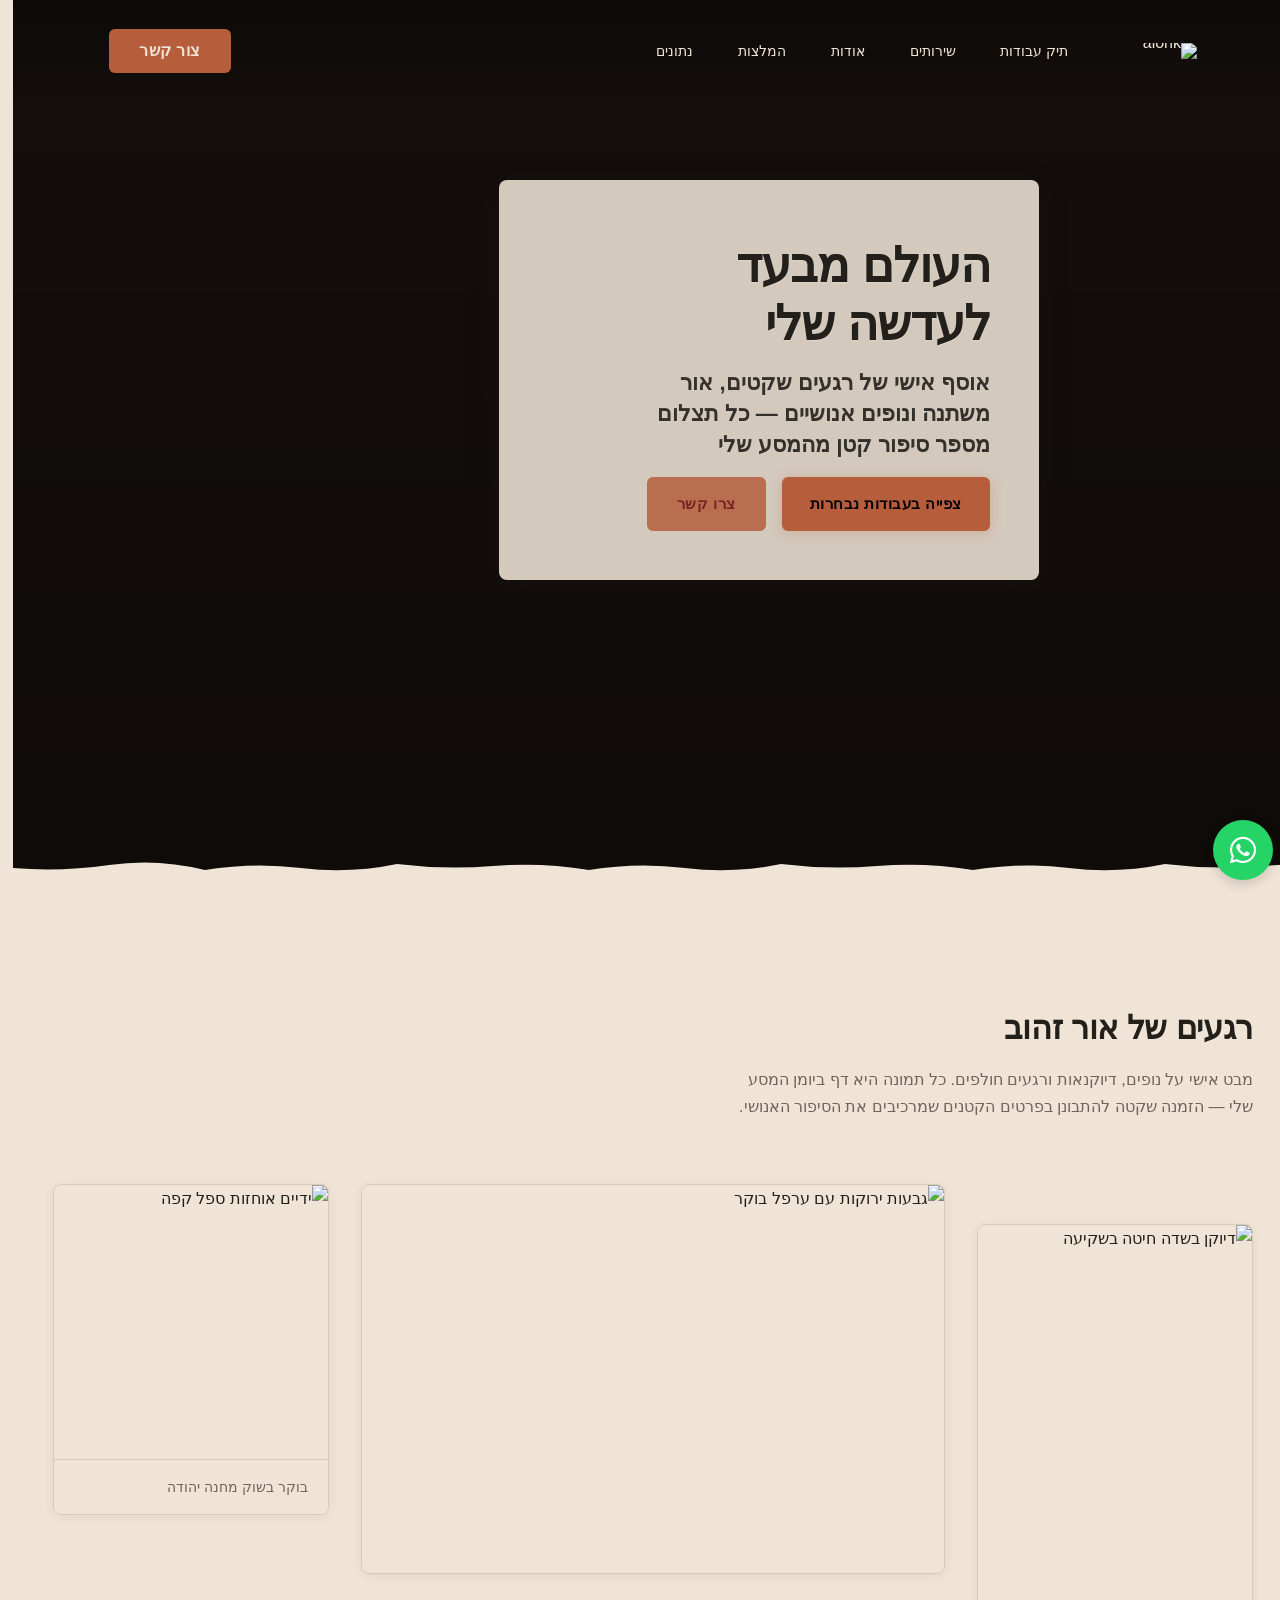
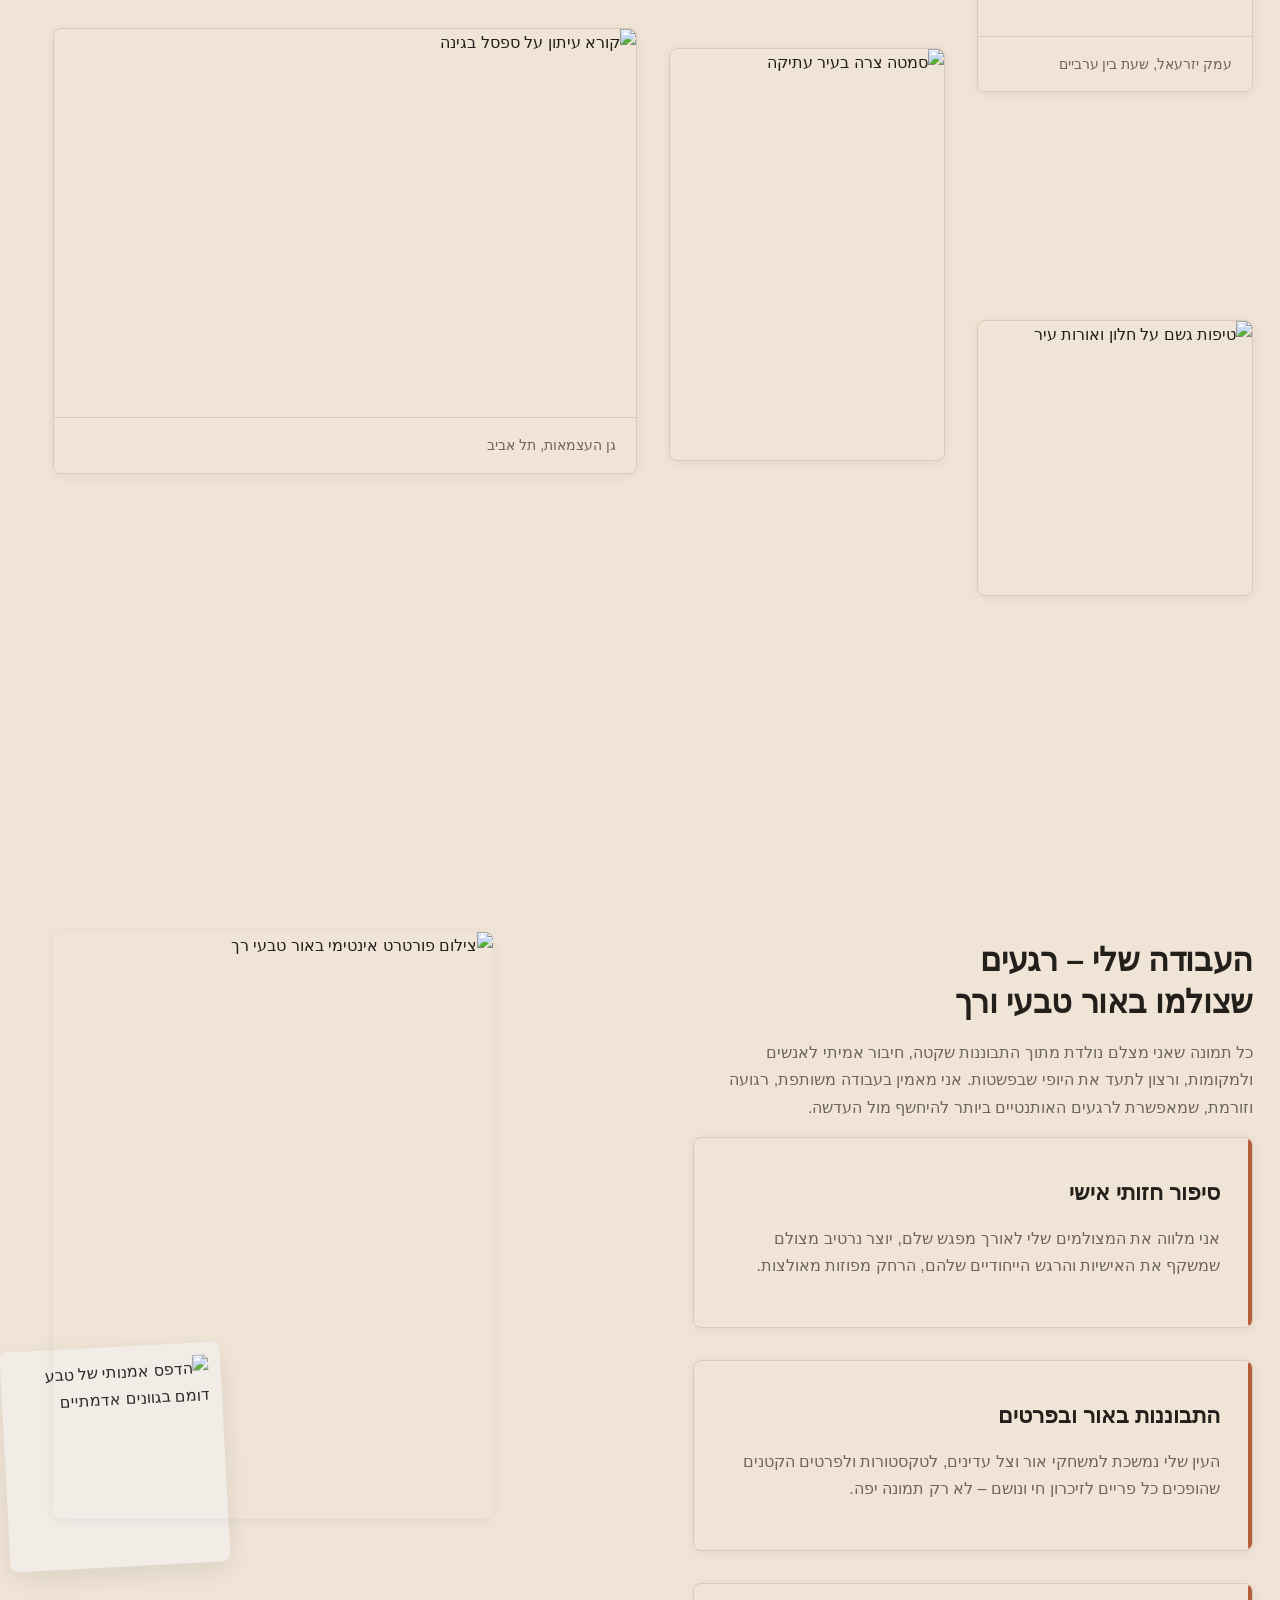
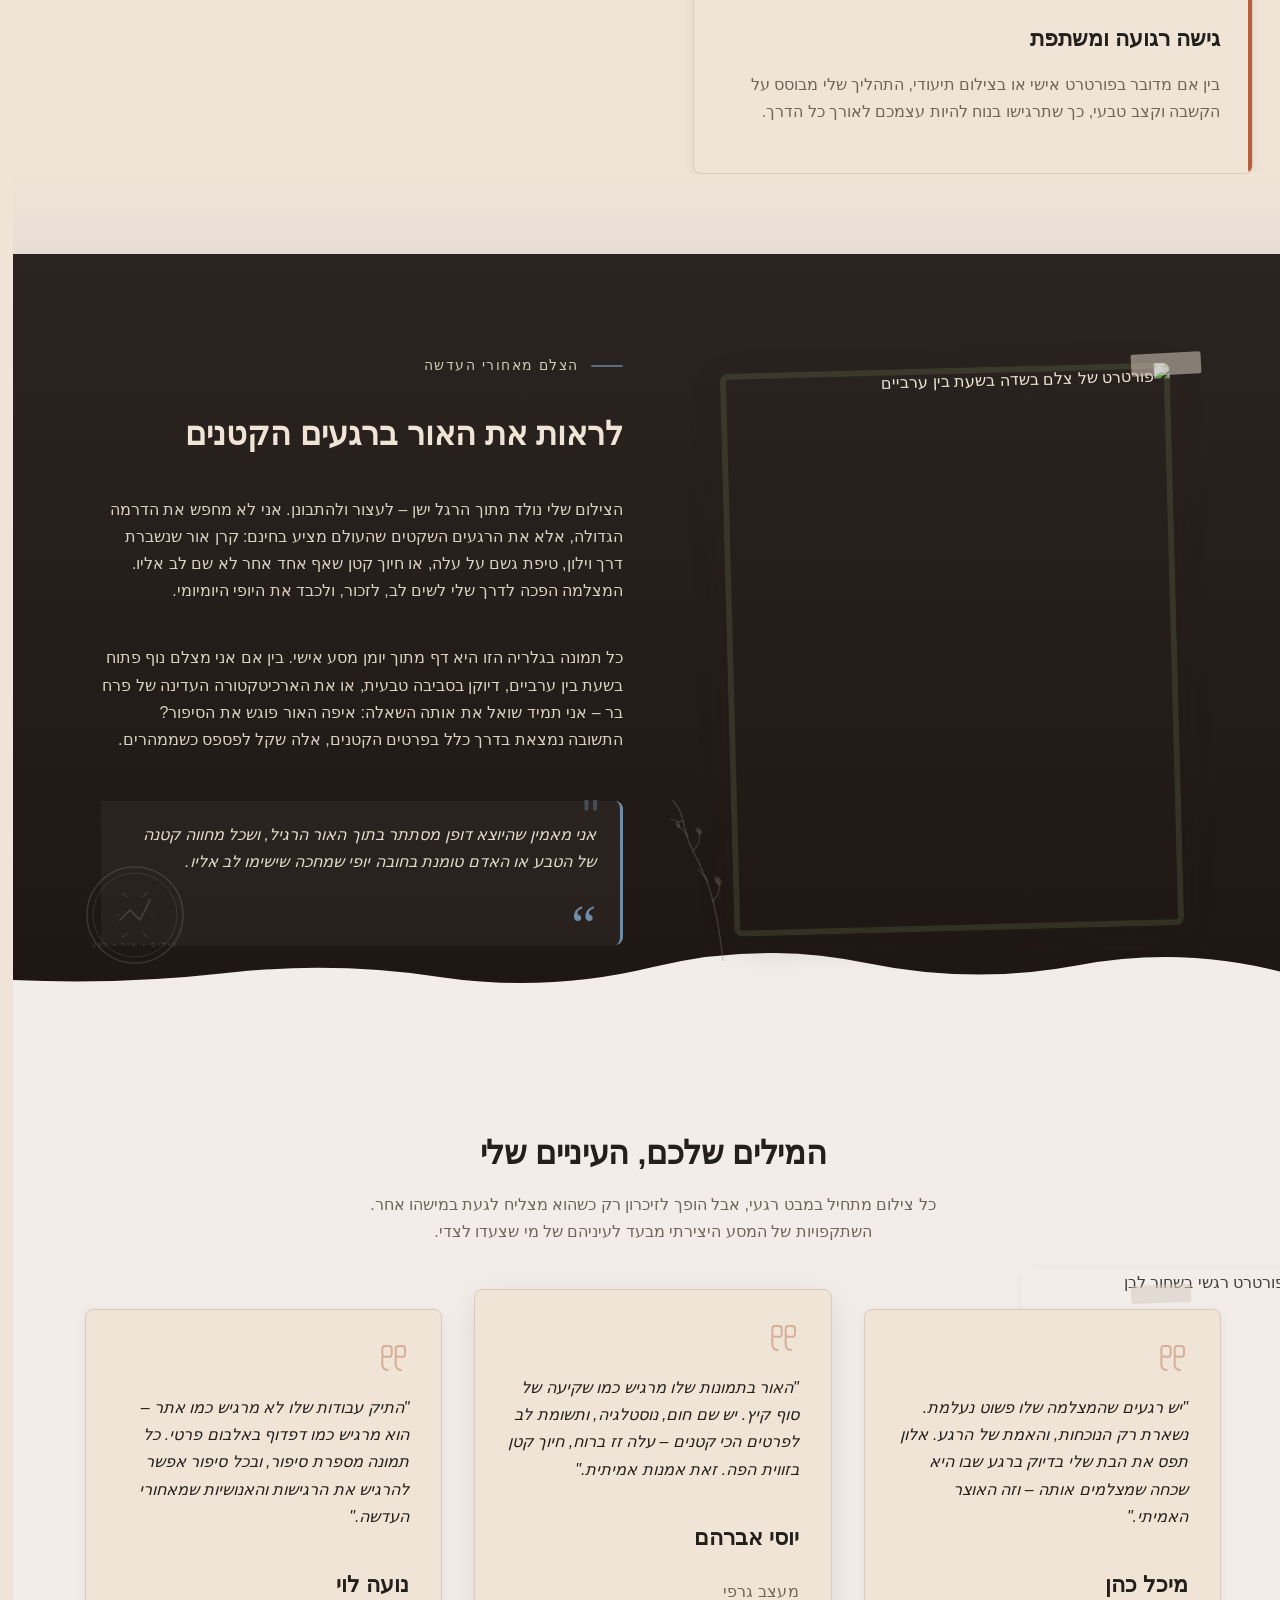
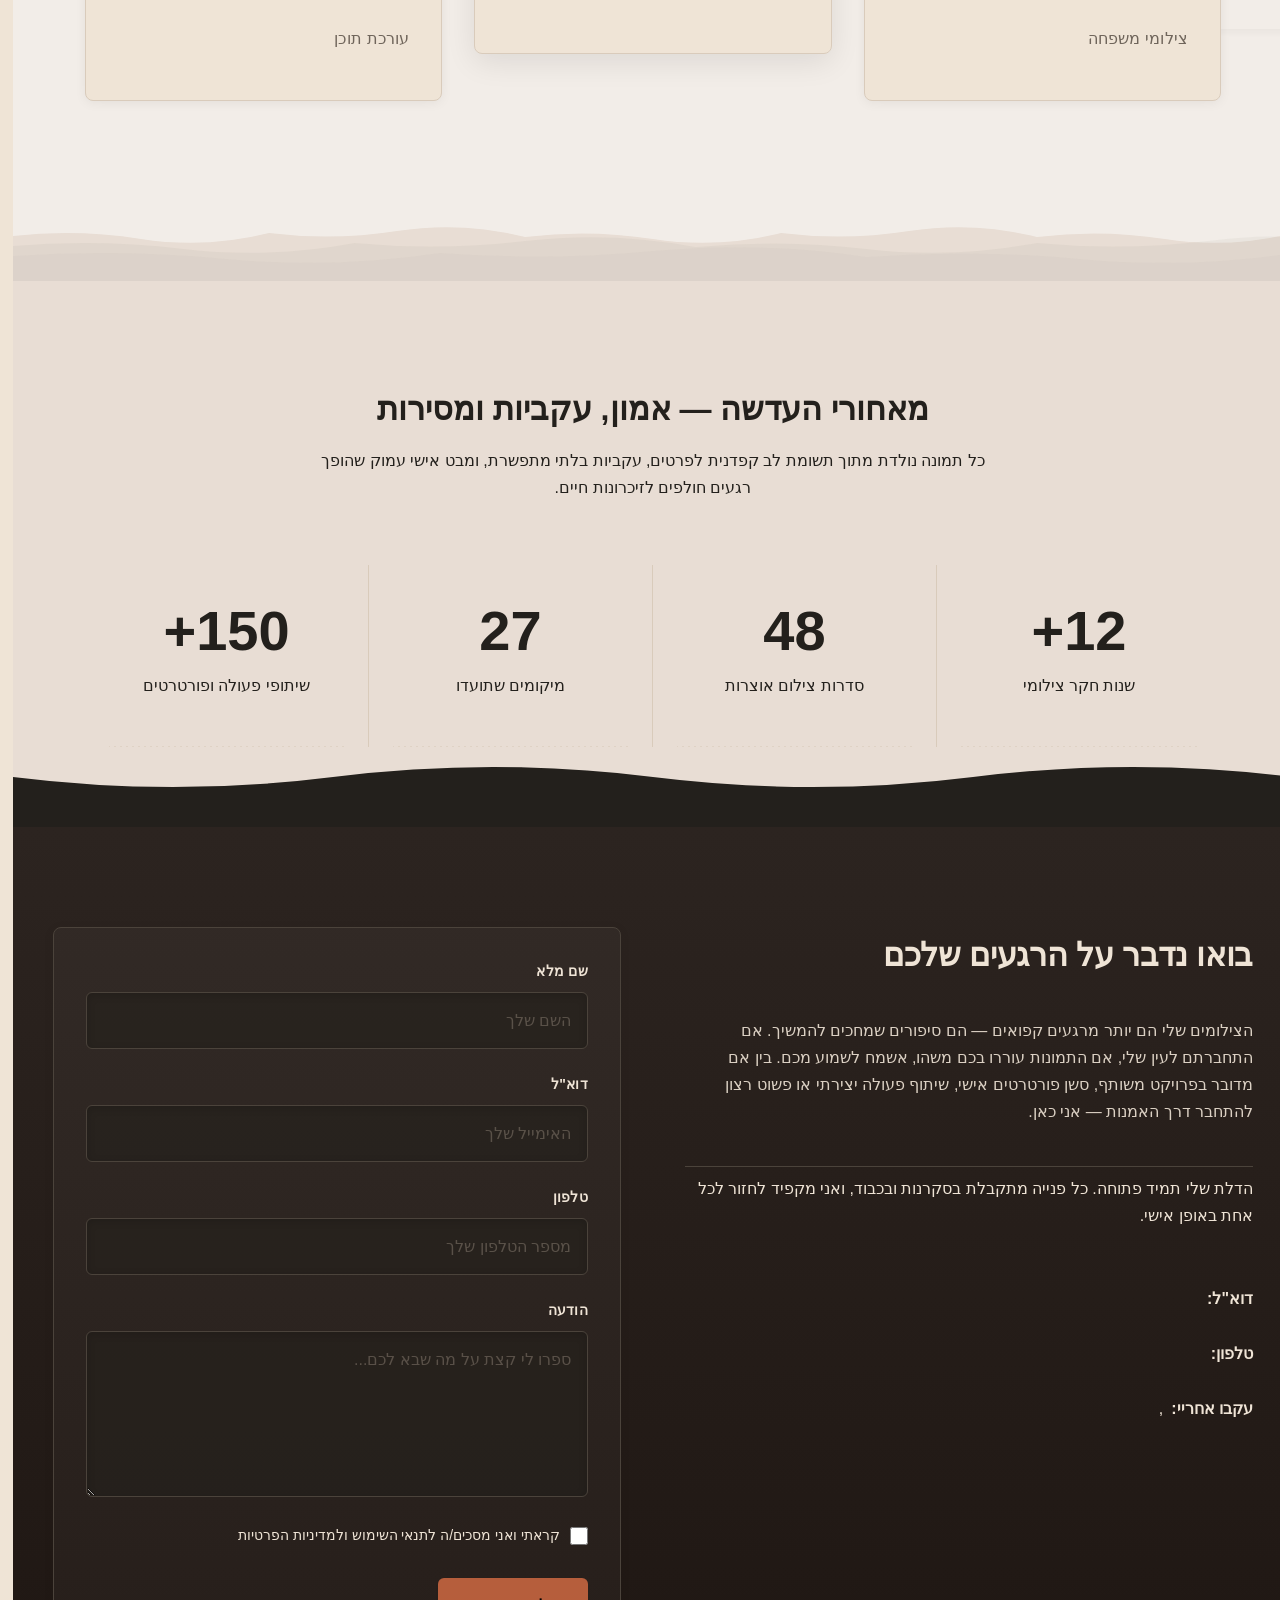
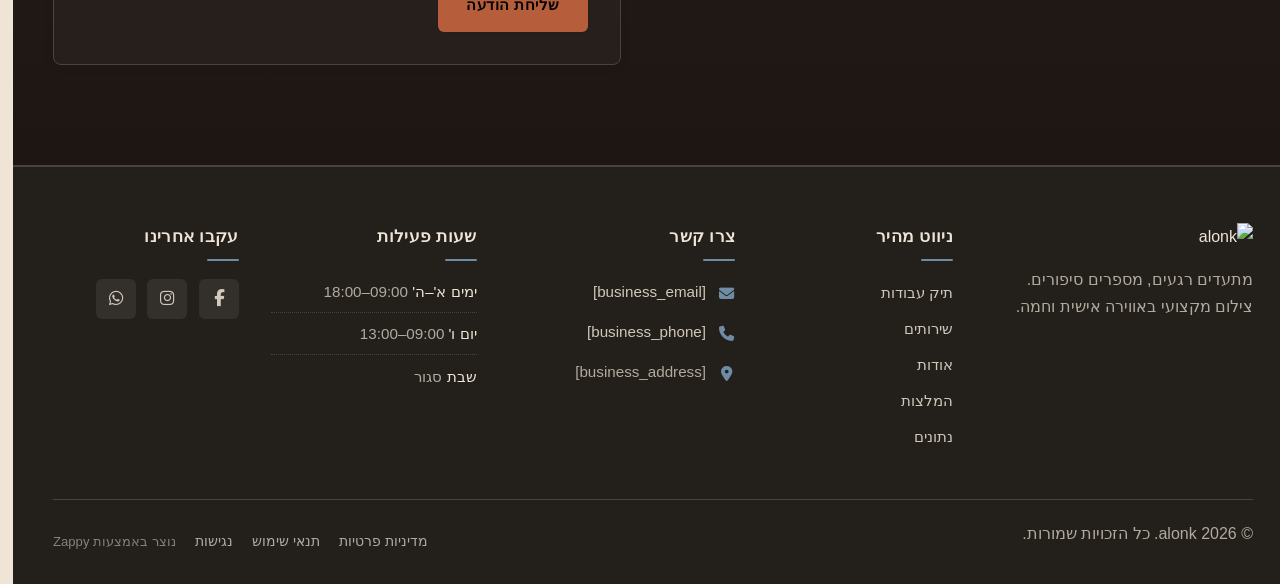
==== commit 7c9869a8: "Background sync: Progressive GitHub Sync" ====
--- a/public/index.html
+++ b/public/index.html
@@ -1 +1 @@
-<!doctype html><html dir="rtl" lang="he"><head><meta charset="UTF-8"><meta content="width=device-width,initial-scale=1" name="viewport"><meta content="index, follow" name="robots"><title>תפסו את הקסם של שעת הזהב — alonk</title><meta content="גלו תיק עבודות צילום ייחודי שמתמקד ברגעי הקסם של שעת הזהב. אתר גלריה אישית שמציגה מבט יצירתי ונופים עוצרי נשימה. היכנסו להתרשם ולהתאהב באור!" name="description"><meta content="שעת זהב צילום, אתרי גלריות צילום, תיק עבודות צילום, צילום מקצועי, גלריית תמונות אישית" name="keywords"><link href="/assets/favicon.ico" rel="icon" type="image/x-icon"><link href="/assets/favicon-16x16.png" rel="icon" type="image/png" sizes="16x16"><link href="/assets/favicon-32x32.png" rel="icon" type="image/png" sizes="32x32"><link href="/assets/favicon-48x48.png" rel="icon" type="image/png" sizes="48x48"><link href="/assets/favicon-192x192.png" rel="icon" type="image/png" sizes="192x192"><link href="/assets/favicon-512x512.png" rel="icon" type="image/png" sizes="512x512"><link href="/assets/apple-touch-icon.png" rel="apple-touch-icon"><script>!function(){"use strict";var t="b57af64c-a826-48fc-b8d4-71410d766058",e="https://api.zappy5.com/api/analytics/track",a=18e5,n=2592e6,o=!0,i=!0,r=!0;var s=function(){var e="zappy_visitor_"+t,a=null;try{if(a=localStorage.getItem(e)){var o=JSON.parse(a),i=Date.now();if(i-o.created<n)return o.lastSeen=i,localStorage.setItem(e,JSON.stringify(o)),o.id}}catch(t){console.warn("Zappy Analytics: LocalStorage not available")}var r="zv_"+Date.now()+"_"+Math.random().toString(36).substr(2,9);try{localStorage.setItem(e,JSON.stringify({id:r,created:Date.now(),lastSeen:Date.now()}))}catch(t){}return r}(),c=function(){var e="zappy_session_"+t,n=null;try{if(n=sessionStorage.getItem(e)){var o=JSON.parse(n),i=Date.now();if(i-o.timestamp<a)return o.timestamp=i,sessionStorage.setItem(e,JSON.stringify(o)),o.id}}catch(t){console.warn("Zappy Analytics: SessionStorage not available")}var r="zs_"+Date.now()+"_"+Math.random().toString(36).substr(2,9);try{sessionStorage.setItem(e,JSON.stringify({id:r,timestamp:Date.now()}))}catch(t){}return r}();function l(a,n){n=n||{};var o={website_id:t,event_type:a,page_path:window.location.pathname,referrer:document.referrer||"direct",visitor_id:s,session_id:c,metadata:n};if(navigator.sendBeacon){var i=new Blob([JSON.stringify(o)],{type:"application/json"});navigator.sendBeacon(e,i)}else fetch(e,{method:"POST",headers:{"Content-Type":"application/json"},body:JSON.stringify(o),keepalive:!0}).catch(function(t){console.warn("Zappy Analytics: Failed to track event",t)})}o&&l("pageview",{title:document.title,url:window.location.href}),i&&document.addEventListener("click",function(t){var e=t.target;if("BUTTON"===e.tagName||e.closest("button")){var a="BUTTON"===e.tagName?e:e.closest("button");l("click",{element:"button",text:a.textContent.trim().substring(0,100),id:a.id||null,class:a.className||null})}else if("A"===e.tagName||e.closest("a")){var n="A"===e.tagName?e:e.closest("a");l("navigation",{element:"link",text:n.textContent.trim().substring(0,100),href:n.href,external:n.hostname!==window.location.hostname})}},!0),r&&document.addEventListener("submit",function(t){var e=t.target;l("form_submit",{form_id:e.id||null,form_name:e.name||null,form_action:e.action||null,form_method:e.method||"GET"})},!0);var d=Date.now();window.addEventListener("beforeunload",function(){l("page_unload",{time_on_page:Math.floor((Date.now()-d)/1e3),page_path:window.location.pathname})}),window.zappyAnalytics={track:l,getVisitorId:function(){return s},getSessionId:function(){return c}}}()</script><meta content="תפסו את הקסם של שעת הזהב — alonk" property="og:title"><meta content="גלו תיק עבודות צילום ייחודי שמתמקד ברגעי הקסם של שעת הזהב. אתר גלריה אישית שמציגה מבט יצירתי ונופים עוצרי נשימה. היכנסו להתרשם ולהתאהב באור!" property="og:description"><meta content="summary_large_image" name="twitter:card"><meta content="תפסו את הקסם של שעת הזהב — alonk" name="twitter:title"><meta content="גלו תיק עבודות צילום ייחודי שמתמקד ברגעי הקסם של שעת הזהב. אתר גלריה אישית שמציגה מבט יצירתי ונופים עוצרי נשימה. היכנסו להתרשם ולהתאהב באור!" name="twitter:description"><meta content="website" property="og:type"><meta content="he_IL" property="og:locale"><link href="https://cdnjs.cloudflare.com/ajax/libs/font-awesome/6.4.0/css/all.min.css" rel="stylesheet"><style>.skip-link{position:absolute;top:0;left:0;transform:translateY(-200%);padding:12px 18px;background:var(--bg-dark,#1a1a1a);color:var(--text-light,#fff);font-weight:600;border-radius:0 0 8px 0;z-index:10000}.skip-link:focus{transform:none;outline:2px solid var(--ring,#fff);outline-offset:2px}:focus-visible{outline:2px solid var(--ring,currentColor);outline-offset:3px}</style><link href="/assets/favicon.ico" rel="icon" type="image/x-icon"><link href="/assets/favicon-16x16.png" rel="icon" type="image/png" sizes="16x16"><link href="/assets/favicon-32x32.png" rel="icon" type="image/png" sizes="32x32"><link href="/assets/favicon-48x48.png" rel="icon" type="image/png" sizes="48x48"><link href="/assets/favicon-192x192.png" rel="icon" type="image/png" sizes="192x192"><link href="/assets/favicon-512x512.png" rel="icon" type="image/png" sizes="512x512"><link href="/assets/apple-touch-icon.png" rel="apple-touch-icon"><link href="https://cdn.jsdelivr.net/npm/vanilla-cookieconsent@3/dist/cookieconsent.css" rel="stylesheet"><script src="https://cdn.jsdelivr.net/npm/vanilla-cookieconsent@3/dist/cookieconsent.umd.js"></script><script src="https://cdn.jsdelivr.net/gh/mickidum/acc_toolbar/acctoolbar/acctoolbar.min.js"></script><link href="/styles.css" rel="stylesheet"><script>window.ZAPPY_WEBSITE_ID="b57af64c-a826-48fc-b8d4-71410d766058",window.ZAPPY_API_BASE="https://api.zappy5.com"</script><style id="zappy-dropdown-submenu-styles">#navMenu li:has(.sub-menu),.nav-menu li:has(.sub-menu),.navbar li:has(.sub-menu),nav li:has(.sub-menu){position:relative}#navMenu .sub-menu,.nav-menu .sub-menu,.navbar .sub-menu,nav .sub-menu{display:block!important;position:absolute!important;top:100%;left:0;min-width:220px;background:#fff;border-radius:8px;box-shadow:0 8px 25px rgba(0,0,0,.15);padding:8px 0;opacity:0;visibility:hidden;transform:translateY(10px);transition:all .3s ease;z-index:1000;list-style:none;pointer-events:none}#navMenu li:hover>.sub-menu,.nav-menu li:hover>.sub-menu,.navbar li:hover>.sub-menu,nav li:hover>.sub-menu{opacity:1!important;visibility:visible!important;transform:translateY(0)!important;pointer-events:auto!important}.sub-menu li{list-style:none;margin:0;padding:0}.sub-menu a{display:block!important;padding:10px 16px!important;color:var(--text-dark,#333)!important;font-weight:500;text-decoration:none;white-space:nowrap;transition:background-color .2s}.sub-menu .zappy-nav-child>a{padding-left:28px!important;font-size:.9em!important;opacity:.85!important}[dir=rtl] .sub-menu .zappy-nav-child>a,html[lang=ar] .sub-menu .zappy-nav-child>a,html[lang=he] .sub-menu .zappy-nav-child>a{padding-left:10px!important;padding-right:28px!important}.sub-menu .zappy-nav-parent>a{font-weight:600!important}.sub-menu a:hover{background-color:#f5f5f5}[dir=rtl] .nav-menu .sub-menu,[dir=rtl] .navbar .sub-menu,[dir=rtl] nav .sub-menu,html[lang=ar] .nav-menu .sub-menu,html[lang=ar] .navbar .sub-menu,html[lang=ar] nav .sub-menu,html[lang=he] .nav-menu .sub-menu,html[lang=he] .navbar .sub-menu,html[lang=he] nav .sub-menu{left:auto!important;right:0!important}.sub-menu:empty,.sub-menu:not(:has(li)):not(:has(> a)),.sub-menu:not(:has(li:not(.zappy-hidden-menu-item))):not(:has(> a)){display:none!important;opacity:0!important;visibility:hidden!important;pointer-events:none!important}li:has(.menu-group-title):hover>.sub-menu{opacity:1!important;visibility:visible!important;transform:translateY(0)!important;pointer-events:auto!important}#navMenu>li>.menu-group-title,.nav-menu>li>.menu-group-title{display:inline-block;padding:.5rem 1rem;cursor:default;user-select:none}@media (max-width:768px){#navMenu .sub-menu,.nav-menu .sub-menu,.navbar .sub-menu,nav .sub-menu{position:static!important;transform:none!important;box-shadow:none!important;background:0 0!important;max-height:0;overflow:hidden;opacity:0;visibility:hidden;transition:max-height .3s ease,opacity .3s ease;padding:0!important;border-radius:0!important}#navMenu .sub-menu.mobile-expanded,.nav-menu .sub-menu.mobile-expanded,.navbar .sub-menu.mobile-expanded{max-height:none!important;overflow-y:visible!important;opacity:1!important;visibility:visible!important;padding:8px 0 8px 16px!important}[dir=rtl] .sub-menu.mobile-expanded,html[lang=he] .sub-menu.mobile-expanded{padding:8px 16px 8px 0!important}#navMenu li:hover>.sub-menu,.nav-menu li:hover>.sub-menu,.navbar li:hover>.sub-menu,nav li:hover>.sub-menu{opacity:0;visibility:hidden;pointer-events:none}#navMenu li>.sub-menu.mobile-expanded,.nav-menu li>.sub-menu.mobile-expanded,.navbar li>.sub-menu.mobile-expanded,nav li>.sub-menu.mobile-expanded{opacity:1!important;visibility:visible!important;pointer-events:auto!important}#navMenu li:has(.sub-menu),.nav-menu li:has(.sub-menu),.navbar li:has(.sub-menu),nav li:has(.sub-menu){display:flex!important;flex-wrap:wrap!important;align-items:center!important;position:relative!important;min-height:44px!important}#navMenu li:has(.sub-menu)>a,.nav-menu li:has(.sub-menu)>a,.navbar li:has(.sub-menu)>a,nav li:has(.sub-menu)>a{flex:1!important;min-width:0!important}#navMenu li:has(.sub-menu)>.menu-group-title,.nav-menu li:has(.sub-menu)>.menu-group-title,.navbar li:has(.sub-menu)>.menu-group-title,nav li:has(.sub-menu)>.menu-group-title{flex:1!important;min-width:0!important;padding:0!important;line-height:inherit!important}#navMenu li:has(.sub-menu)>.sub-menu,.nav-menu li:has(.sub-menu)>.sub-menu,.navbar li:has(.sub-menu)>.sub-menu,nav li:has(.sub-menu)>.sub-menu{flex-basis:100%!important;width:100%!important}#navMenu li:has(.sub-menu)>a [class*=arrow],#navMenu li:has(.sub-menu)>a [class*=chevron],.nav-menu li:has(.sub-menu)>a .fa-angle-down,.nav-menu li:has(.sub-menu)>a .fa-chevron-down,.nav-menu li:has(.sub-menu)>a [class*=arrow],.nav-menu li:has(.sub-menu)>a [class*=chevron],nav li:has(.sub-menu)>a [class*=arrow],nav li:has(.sub-menu)>a [class*=chevron]{display:none!important;visibility:hidden!important}.mobile-submenu-toggle{display:flex!important;align-items:center!important;justify-content:center!important;width:44px!important;height:auto!important;background:0 0!important;border:none!important;cursor:pointer!important;color:var(--text-light)!important;position:static!important;flex-shrink:0!important;align-self:stretch!important;z-index:2!important;padding:0!important;margin:0!important}.mobile-submenu-toggle::after{content:''!important;width:0!important;height:0!important;border-left:6px solid transparent!important;border-right:6px solid transparent!important;border-top:7px solid currentColor!important;transition:transform .3s ease!important}.mobile-submenu-toggle.expanded::after{transform:rotate(180deg)!important}.sub-menu a{padding:10px 0!important;display:block!important;color:var(--text-light)!important;white-space:normal!important}.sub-menu .zappy-nav-child>a{padding-left:28px!important;font-size:.9em!important;opacity:.85!important}[dir=rtl] .sub-menu .zappy-nav-child>a,html[lang=ar] .sub-menu .zappy-nav-child>a,html[lang=he] .sub-menu .zappy-nav-child>a{padding-left:0!important;padding-right:28px!important}.sub-menu .zappy-nav-parent>a{font-weight:600!important}#navMenu.active,.nav-menu.active{max-width:100vw!important;overflow-x:hidden!important;box-sizing:border-box!important}.navbar .sub-menu li a,.zappy-products-dropdown .sub-menu a,nav.navbar .sub-menu li a{color:var(--text-light)!important}}@media (min-width:769px){.mobile-submenu-toggle{display:none!important}}</style><style id="zappy-widget-visibility">html[dir=rtl] .whatsapp-float{right:20px!important;left:auto!important}html:not([dir]) .whatsapp-float,html[dir=ltr] .whatsapp-float{left:20px!important;right:auto!important}html[dir=rtl] #mic-access-tool-general-button,html[dir=rtl] #mic-init-access-tool #mic-access-tool-general-button,html[dir=rtl] #mic-init-access-tool .mic-access-tool-general-button,html[dir=rtl] ._access-icon,html[dir=rtl] .mic-access-tool-general-button{left:20px!important;right:auto!important}html:not([dir]) #mic-access-tool-general-button,html:not([dir]) #mic-init-access-tool #mic-access-tool-general-button,html:not([dir]) #mic-init-access-tool .mic-access-tool-general-button,html:not([dir]) ._access-icon,html:not([dir]) .mic-access-tool-general-button,html[dir=ltr] #mic-access-tool-general-button,html[dir=ltr] #mic-init-access-tool #mic-access-tool-general-button,html[dir=ltr] #mic-init-access-tool .mic-access-tool-general-button,html[dir=ltr] ._access-icon,html[dir=ltr] .mic-access-tool-general-button{right:20px!important;left:auto!important}@media (max-width:768px){.whatsapp-float{display:flex!important}}@media (min-width:769px){.whatsapp-float{display:flex!important}}@media (max-width:768px){#mic-access-tool-general-button,#mic-init-access-tool #mic-access-tool-general-button,#mic-init-access-tool .mic-access-tool-general-button,._access-icon,.mic-access-tool-general-button{display:flex!important;visibility:visible!important;opacity:1!important;pointer-events:auto!important}#mic-access-tool-box.opened-mic-access-tool,#mic-init-access-tool #mic-access-tool-box.opened-mic-access-tool,.mic-access-tool-box.opened-mic-access-tool{visibility:visible!important;opacity:1!important;pointer-events:auto!important}}@media (min-width:769px){#mic-access-tool-general-button,#mic-init-access-tool #mic-access-tool-general-button,#mic-init-access-tool .mic-access-tool-general-button,._access-icon,.mic-access-tool-general-button{display:flex!important;visibility:visible!important;opacity:1!important;pointer-events:auto!important}#mic-access-tool-box.opened-mic-access-tool,#mic-init-access-tool #mic-access-tool-box.opened-mic-access-tool,.mic-access-tool-box.opened-mic-access-tool{visibility:visible!important;opacity:1!important;pointer-events:auto!important}}</style></head><body><a href="#main" class="skip-link">דלג לתוכן הראשי</a><nav class="navbar" dir="rtl"><button class="mobile-toggle" aria-label="Menu" id="mobileToggle"><svg viewBox="0 0 24 24" fill="none" class="hamburger-icon" height="24" width="24"><path d="M3 12h18M3 6h18M3 18h18" stroke="currentColor" stroke-linecap="round" stroke-width="2"></path></svg> <svg viewBox="0 0 24 24" fill="none" class="close-icon" height="24" width="24" style="display:none"><path d="M18 6L6 18M6 6l12 12" stroke="currentColor" stroke-linecap="round" stroke-width="2"></path></svg></button> <button class="phone-header-btn" aria-label="Call" data-phone="[business_phone]"><svg viewBox="0 0 24 24" fill="currentColor" height="20" width="20"><path d="M22 16.92v3a2 2 0 0 1-2.18 2 19.79 19.79 0 0 1-8.63-3.07 19.5 19.5 0 0 1-6-6 19.79 19.79 0 0 1-3.07-8.67A2 2 0 0 1 4.11 2h3a2 2 0 0 1 2 1.72 12.84 12.84 0 0 0 .7 2.81 2 2 0 0 1-.45 2.11L8.09 9.91a16 16 0 0 0 6 6l1.27-1.27a2 2 0 0 1 2.11-.45 12.84 12.84 0 0 0 2.81.7A2 2 0 0 1 22 16.92z"></path></svg></button><div class="nav-container"><div class="nav-right-group"><div class="nav-brand"><a href="/" class="logo-link"><img alt="alonk" src="/assets/site-----image-1.webp" class="logo"></a></div><ul class="nav-menu" id="navMenu"><li><a href="#portfolio">תיק עבודות</a></li><li><a href="#services">שירותים</a></li><li><a href="#about">אודות</a></li><li><a href="#testimonials">המלצות</a></li><li><a href="#stats">נתונים</a></li></ul></div><div class="nav-cta-container"><a href="#contact" class="nav-cta-btn">צור קשר</a></div></div></nav><script>window.addEventListener("load",function(){const e=document.querySelector(".navbar, nav, header");if(!e)return void console.log("[Navbar] Navbar element not found");let t=document.getElementById("mobileToggle")||document.querySelector(".mobile-toggle")||document.querySelector(".hamburger")||document.querySelector(".hamburger-menu")||document.querySelector(".menu-toggle")||document.querySelector(".burger-menu")||document.querySelector('[aria-label="Menu"]')||document.querySelector('[aria-label="תפריט"]');const n=document.querySelector(".phone-header-btn"),o=window.getComputedStyle(e);let r=o.backgroundColor;if(console.log("[Navbar] Initial navbar background:",r),"transparent"===r||"rgba(0, 0, 0, 0)"===r||r.startsWith("rgba")&&r.includes(", 0)")){const e=o.backgroundImage;if(e&&"none"!==e)console.log("[Navbar] Navbar has background image/gradient, using dark text"),r="rgb(240, 240, 240)";else{const e=window.getComputedStyle(document.body).backgroundColor;console.log("[Navbar] Navbar transparent, using body background:",e),r=e}}const a=r.match(/\d+/g);if(a&&a.length>=3){const e=(.299*parseInt(a[0])+.587*parseInt(a[1])+.114*parseInt(a[2]))/255;console.log("[Navbar] Mobile button colors preserved from Claude CSS (luminance:",e.toFixed(2)+")");const o=document.createElement("style");o.id="zappy-mobile-nav-fix";document.documentElement.lang;document.documentElement.dir,o.textContent='\n        /* Hide mobile buttons on desktop, show only on mobile */\n        @media (min-width: 769px) {\n          .mobile-toggle,\n          .phone-header-btn {\n            display: none !important;\n          }\n        }\n        \n        /* Show and position mobile buttons correctly on mobile */\n        @media (max-width: 768px) {\n          .navbar,\n          nav.navbar {\n            min-height: 70px !important;\n          }\n\n          .mobile-toggle,\n          .phone-header-btn {\n            position: absolute !important;\n            top: 0 !important;\n            bottom: 0 !important;\n            margin-top: auto !important;\n            margin-bottom: auto !important;\n            transform: none !important;\n            z-index: 1001 !important;\n            display: flex !important;\n            align-items: center !important;\n            justify-content: center !important;\n            width: 36px !important;\n            height: 36px !important;\n            border-radius: 50% !important;\n            border: none !important;\n            cursor: pointer !important;\n            padding: 6px !important;\n            background: none !important;\n            color: var(--nav-text, var(--text-light)) !important;\n            touch-action: manipulation !important;\n            -webkit-tap-highlight-color: transparent !important;\n          }\n\n          html[data-zappy-site-type="ecommerce"] .phone-header-btn,\n          body[data-zappy-site-type="ecommerce"] .phone-header-btn,\n          html[data-zappy-site-type="ecommerce"] header .phone-header-btn,\n          html[data-zappy-site-type="ecommerce"] nav .phone-header-btn {\n            display: none !important;\n            visibility: hidden !important;\n            width: 0 !important;\n            height: 0 !important;\n            min-width: 0 !important;\n            overflow: hidden !important;\n          }\n          \n          /* LTR positioning (default): hamburger LEFT, phone RIGHT */\n          html:not([dir="rtl"]):not([lang="he"]):not([lang="ar"]) .mobile-toggle,\n          html[dir="ltr"] .mobile-toggle {\n            left: 12px !important;\n            right: auto !important;\n          }\n          html:not([dir="rtl"]):not([lang="he"]):not([lang="ar"]) .phone-header-btn,\n          html[dir="ltr"] .phone-header-btn {\n            right: 12px !important;\n            left: auto !important;\n          }\n          \n          /* RTL positioning: hamburger RIGHT, phone LEFT */\n          html[dir="rtl"] .mobile-toggle,\n          html[lang="he"] .mobile-toggle,\n          html[lang="ar"] .mobile-toggle {\n            right: 12px !important;\n            left: auto !important;\n          }\n          html[dir="rtl"] .phone-header-btn,\n          html[lang="he"] .phone-header-btn,\n          html[lang="ar"] .phone-header-btn {\n            left: 12px !important;\n            right: auto !important;\n          }\n          \n          /* CRITICAL: Ensure nav-container has min-height on mobile */\n          /* All children are positioned absolutely/fixed on mobile, so height:auto collapses to 0 */\n          .nav-container {\n            min-height: 70px !important;\n            position: relative !important;\n          }\n          \n          /* Ensure SVG icons are properly sized and inherit color */\n          .mobile-toggle svg,\n          .phone-header-btn svg {\n            width: 24px !important;\n            height: 24px !important;\n            /* Don\'t force display - let JavaScript control hamburger/close toggle */\n          }\n          \n          /* Reset nav-cta-container on mobile - remove desktop box-shadow/padding */\n          /* that creates a visible ghost box when CTA button is hidden */\n          .nav-cta-container {\n            box-shadow: none !important;\n            padding: 0 !important;\n          }\n          \n          /* Hide nav-cta-container entirely on mobile when there\'s no lang-switcher */\n          /* (only the CTA button is inside, and it\'s hidden on mobile) */\n          .nav-cta-container:not(:has(.lang-switcher)) {\n            display: none !important;\n          }\n          \n          /* CRITICAL: Prevent hero image fade gradient from bleeding over headline text */\n          /* The .image-fade-gradient has bottom: -30px (extends below parent) */\n          /* On mobile stacked layout, this overlaps the h1 text below the image */\n          .hero-image-column {\n            overflow: hidden !important;\n          }\n          .image-fade-gradient {\n            bottom: 0 !important;\n          }\n          \n          /* Hide desktop language switcher on mobile - hamburger menu handles it */\n          /* High specificity to override stored CSS */\n          .lang-switcher,\n          .nav-cta-container .lang-switcher,\n          .nav-container .lang-switcher,\n          .navbar .lang-switcher,\n          .navbar .nav-cta-container .lang-switcher {\n            display: none !important;\n          }\n        }\n      ';const r=document.getElementById("zappy-mobile-nav-fix");r&&r.remove(),document.head.appendChild(o),console.log("[Navbar] Critical CSS injected for mobile nav positioning");const i=window.innerWidth<=768;if(t){const e=t.querySelector(".hamburger-icon"),n=t.querySelector(".close-icon");e&&(e.style.setProperty("width","24px","important"),e.style.setProperty("height","24px","important"),e.style.setProperty("display","block","important")),n&&(n.style.setProperty("width","24px","important"),n.style.setProperty("height","24px","important"),n.style.setProperty("display","none","important")),i?(t.style.setProperty("position","absolute","important"),t.style.setProperty("top","0","important"),t.style.setProperty("bottom","0","important"),t.style.setProperty("margin-top","auto","important"),t.style.setProperty("margin-bottom","auto","important"),t.style.setProperty("transform","none","important"),t.style.setProperty("z-index","1001","important"),t.style.removeProperty("left"),t.style.removeProperty("right"),console.log("[Navbar] Mobile toggle positioning applied (mobile viewport)")):(t.style.removeProperty("position"),t.style.removeProperty("top"),t.style.removeProperty("transform"),t.style.removeProperty("z-index"),t.style.removeProperty("left"),t.style.removeProperty("right"),console.log("[Navbar] Desktop viewport - cleared mobile toggle inline positioning"))}if(n){const e=n.querySelector("svg");e&&(e.style.width="24px",e.style.height="24px",e.setAttribute("width","24"),e.setAttribute("height","24")),i?(n.style.setProperty("position","absolute","important"),n.style.setProperty("top","0","important"),n.style.setProperty("bottom","0","important"),n.style.setProperty("margin-top","auto","important"),n.style.setProperty("margin-bottom","auto","important"),n.style.setProperty("transform","none","important"),n.style.setProperty("z-index","1001","important"),n.style.removeProperty("left"),n.style.removeProperty("right"),console.log("[Navbar] Phone button positioning applied (mobile viewport)")):(n.style.removeProperty("position"),n.style.removeProperty("top"),n.style.removeProperty("transform"),n.style.removeProperty("z-index"),n.style.removeProperty("left"),n.style.removeProperty("right"),console.log("[Navbar] Desktop viewport - cleared phone button inline positioning"))}}else console.log("[Navbar] Could not parse background color:",r);t=document.getElementById("mobileToggle")||document.querySelector(".mobile-toggle")||document.querySelector(".hamburger")||document.querySelector(".hamburger-menu")||document.querySelector(".menu-toggle")||document.querySelector(".burger-menu")||document.querySelector('[aria-label="Menu"]')||document.querySelector('[aria-label="תפריט"]');const i=document.getElementById("navMenu")||document.querySelector(".nav-menu")||document.querySelector(".nav-links")||document.querySelector("nav ul:not(.submenu)");if(!t||!i)return void console.log("[Navbar] Mobile toggle or menu not found:",{toggle:!!t,menu:!!i});i.id||(i.id="navMenu"),console.log("[Navbar] Initializing mobile menu...");const l=t.cloneNode(!0);t.parentNode.replaceChild(l,t);var s=0;function p(e){var t=Date.now();t-s<300||(s=t,function(e){e.preventDefault(),e.stopPropagation();const t=l.querySelector(".hamburger-icon"),n=l.querySelector(".close-icon");i.classList.contains("active")?(i.classList.remove("active"),t&&t.style.setProperty("display","block","important"),n&&n.style.setProperty("display","none","important"),document.body.style.overflow="",console.log("[Navbar] Menu closed")):(i.classList.add("active"),t&&t.style.setProperty("display","none","important"),n&&n.style.setProperty("display","block","important"),document.body.style.overflow="hidden",console.log("[Navbar] Menu opened"))}(e))}l.addEventListener("click",p),l.addEventListener("touchend",p),i.querySelectorAll("a").forEach(function(e){e.addEventListener("click",function(){if("#"===this.getAttribute("href"))return;const e=l.querySelector(".hamburger-icon"),t=l.querySelector(".close-icon");i.classList.remove("active"),e&&e.style.setProperty("display","block","important"),t&&t.style.setProperty("display","none","important"),document.body.style.overflow="",console.log("[Navbar] Menu closed (link clicked)")})});var m=i.querySelectorAll(".dropdown-toggle");m.forEach(function(e){e.addEventListener("click",function(e){e.preventDefault(),e.stopPropagation();var t=this.closest(".nav-dropdown");t&&(t.parentNode.querySelectorAll(".nav-dropdown.open").forEach(function(e){e!==t&&e.classList.remove("open")}),t.classList.toggle("open"),console.log("[Navbar] Dropdown toggled:",t.classList.contains("open")?"open":"closed"))})}),document.addEventListener("click",function(e){e.target.closest(".nav-dropdown")||document.querySelectorAll(".nav-dropdown.open").forEach(function(e){e.classList.remove("open")})}),console.log("[Navbar] Dropdown handlers initialized for "+m.length+" dropdowns"),n&&n.addEventListener("click",function(){const e=document.querySelectorAll('a[href^="tel:"]'),t=e.length>0?e[0].getAttribute("href").replace("tel:",""):"[business_phone]";window.location.href="tel:"+t,console.log("[Navbar] Phone button clicked")}),console.log("[Navbar] Mobile menu initialized successfully")})</script><main id="main"><section class="index-hero-section" data-band-index="0" data-layout-spec="בית-hero" id="hero" data-hero-type="fullscreen-scrim"><div class="index-hero-section__bg-wrapper"><img alt="צילום נוף באור טבעי רך" src="/assets/site-index-hero-image-1.webp" data-context="A cinematic natural-light photograph with strong atmosphere and negative space: a quiet golden-hour landscape with soft rolling hills, distant mist, and warm terracotta earth tones, leaving room for text overlay in the lower right corner" data-placeholder="index-hero-image-1" height="600" loading="eager" width="1200" class="index-hero-section__bg-image" data-element-id="img-1780596640325-vk41jhyqd" data-element-type="image" data-hero-background="true" data-hero-bg="true" fetchpriority="high" style="object-position:50% 50%"><div class="index-hero-section__scrim" aria-hidden="true"></div></div><div class="index-hero-section__overlay"><div class="index-hero-section__card"><h1 class="index-hero-section__title">העולם מבעד לעדשה שלי</h1><h3 class="index-hero-section__subtitle">אוסף אישי של רגעים שקטים, אור משתנה ונופים אנושיים — כל תצלום מספר סיפור קטן מהמסע שלי</h3><div class="index-hero-section__actions"><a href="#portfolio" class="index-hero-section__btn index-hero-section__btn--primary" data-element-id="btn-1780596640323-txwv5gn05" data-element-type="button" data-native-element="true" style="color:rgb(0, 0, 0) !important;outline:none">צפייה בעבודות נבחרות</a> <a href="#contact" class="index-hero-section__btn btn btn-primary index-hero-section__btn--secondary" data-element-id="btn-1780596640323-j2ejfqnw0" data-element-type="button" data-native-element="true" style="outline:none;border-color:rgb(182, 94, 60) !important;color:rgb(107, 5, 5) !important;background-color:rgb(182, 94, 60) !important;background-image:none !important" data-text-color="#6b0505">צרו קשר</a></div></div></div><div class="index-hero-section__divider-wrapper" aria-hidden="true" data-no-icon-edit="true"><svg viewBox="0 0 1200 60" xmlns="http://www.w3.org/2000/svg" preserveAspectRatio="none"><path d="M0,60 L0,28 Q45,32 90,25 T180,30 Q225,22 270,28 T360,24 Q405,30 450,26 T540,30 Q585,22 630,28 T720,24 Q765,30 810,26 T900,30 Q945,22 990,28 T1080,24 Q1125,30 1170,26 T1200,28 L1200,60 Z" fill="var(--bg-light)"></path></svg></div></section><section class="index-portfolio-section" data-band-index="1" data-layout-spec="בית-portfolio" id="portfolio"><div class="index-portfolio-section__container"><div class="index-portfolio-section__intro"><h2 class="index-portfolio-section__title">רגעים של אור זהוב</h2><p class="index-portfolio-section__description">מבט אישי על נופים, דיוקנאות ורגעים חולפים. כל תמונה היא דף ביומן המסע שלי — הזמנה שקטה להתבונן בפרטים הקטנים שמרכיבים את הסיפור האנושי.</p></div><div class="index-portfolio-section__gallery"><div class="index-portfolio-section__item index-portfolio-section__item--offset-down index-portfolio-section__item--tall"><div class="index-portfolio-section__card"><div class="index-portfolio-section__image-wrapper"><img alt="דיוקן בשדה חיטה בשקיעה" src="/assets/site-index-portfolio-image-1.webp" data-context="A vertical portrait of a woman in a flowing dress standing in a golden wheat field at sunset, warm earthy tones, soft bokeh background, editorial photography style" data-placeholder="index-portfolio-image-1" height="1200" loading="lazy" width="800"></div><div class="index-portfolio-section__caption"><span class="index-portfolio-section__caption-text">עמק יזרעאל, שעת בין ערביים</span></div></div></div><div class="index-portfolio-section__item index-portfolio-section__item--wide"><div class="index-portfolio-section__card"><div class="index-portfolio-section__image-wrapper"><img alt="גבעות ירוקות עם ערפל בוקר" src="/assets/site-index-portfolio-image-2.webp" data-context="Aerial landscape photography of rolling green hills with morning mist settling in the valleys, soft diffused light, cinematic composition" data-placeholder="index-portfolio-image-2" height="667" loading="lazy" width="1000"></div></div></div><div class="index-portfolio-section__item index-portfolio-section__item--small"><div class="index-portfolio-section__card"><div class="index-portfolio-section__image-wrapper"><img alt="ידיים אוחזות ספל קפה" src="/assets/site-index-portfolio-image-3.webp" data-context="Macro photography of weathered hands holding a ceramic cup of coffee, textured skin details, warm morning light streaming through a window, intimate documentary style" data-placeholder="index-portfolio-image-3" height="600" loading="lazy" width="600"></div><div class="index-portfolio-section__caption"><span class="index-portfolio-section__caption-text">בוקר בשוק מחנה יהודה</span></div></div></div><div class="index-portfolio-section__item index-portfolio-section__item--tall"><div class="index-portfolio-section__card"><div class="index-portfolio-section__image-wrapper"><img alt="סמטה צרה בעיר עתיקה" src="/assets/site-index-portfolio-image-4.webp" data-context="Vertical architectural photography of a narrow cobblestone alleyway in an old Mediterranean city, warm terracotta walls, hanging laundry, a cat sitting on a windowsill, golden hour light" data-placeholder="index-portfolio-image-4" height="1200" loading="lazy" width="800"></div></div></div><div class="index-portfolio-section__item index-portfolio-section__item--wide index-portfolio-section__item--offset-up"><div class="index-portfolio-section__card"><div class="index-portfolio-section__image-wrapper"><img alt="קורא עיתון על ספסל בגינה" src="/assets/site-index-portfolio-image-5.webp" data-context="Candid street photography of an elderly man reading a newspaper on a park bench, dappled light filtering through tree leaves, black and white with subtle warm toning" data-placeholder="index-portfolio-image-5" height="667" loading="lazy" width="1000"></div><div class="index-portfolio-section__caption"><span class="index-portfolio-section__caption-text">גן העצמאות, תל אביב</span></div></div></div><div class="index-portfolio-section__item index-portfolio-section__item--offset-down index-portfolio-section__item--small"><div class="index-portfolio-section__card"><div class="index-portfolio-section__image-wrapper"><img alt="טיפות גשם על חלון ואורות עיר" src="/assets/site-index-portfolio-image-6.webp" data-context="Close-up detail shot of raindrops on a window pane with blurred city lights in the background, moody blue and amber tones, abstract urban texture" data-placeholder="index-portfolio-image-6" height="600" loading="lazy" width="600"></div></div></div></div></div><div class="index-portfolio-section__divider-wrapper"><svg viewBox="0 0 1200 120" xmlns="http://www.w3.org/2000/svg" aria-hidden="true" data-no-icon-edit="true" preserveAspectRatio="none"><path d="M0,120 L0,80 L1200,30 L1200,120 Z" fill="var(--bg-light)" opacity="0.15"></path><path d="M0,120 L0,100 L1200,50 L1200,120 Z" fill="var(--bg-light)"></path></svg></div></section><section class="index-services-section" data-band-index="2" data-layout-spec="בית-services" id="services"><div class="index-services-section__container"><div class="index-services-section__content"><h2 class="index-services-section__heading">העבודה שלי – רגעים שצולמו באור טבעי ורך</h2><p class="index-services-section__description">כל תמונה שאני מצלם נולדת מתוך התבוננות שקטה, חיבור אמיתי לאנשים ולמקומות, ורצון לתעד את היופי שבפשטות. אני מאמין בעבודה משותפת, רגועה וזורמת, שמאפשרת לרגעים האותנטיים ביותר להיחשף מול העדשה.</p><ul class="index-services-section__cards-list"><li class="index-services-section__card"><h3 class="index-services-section__card-title">סיפור חזותי אישי</h3><p class="index-services-section__card-text">אני מלווה את המצולמים שלי לאורך מפגש שלם, יוצר נרטיב מצולם שמשקף את האישיות והרגש הייחודיים שלהם, הרחק מפוזות מאולצות.</p></li><li class="index-services-section__card"><h3 class="index-services-section__card-title">התבוננות באור ובפרטים</h3><p class="index-services-section__card-text">העין שלי נמשכת למשחקי אור וצל עדינים, לטקסטורות ולפרטים הקטנים שהופכים כל פריים לזיכרון חי ונושם – לא רק תמונה יפה.</p></li><li class="index-services-section__card"><h3 class="index-services-section__card-title">גישה רגועה ומשתפת</h3><p class="index-services-section__card-text">בין אם מדובר בפורטרט אישי או בצילום תיעודי, התהליך שלי מבוסס על הקשבה וקצב טבעי, כך שתרגישו בנוח להיות עצמכם לאורך כל הדרך.</p></li></ul></div><div class="index-services-section__imagery"><div class="index-services-section__image-wrapper"><img alt="צילום פורטרט אינטימי באור טבעי רך" src="/assets/site-index-services-image-1.webp" data-context="An intimate, observational vertical photography portfolio shot: soft window light falling across a quiet interior scene with a person lost in thought, warm neutral tones, shallow depth of field, editorial and personal mood." data-placeholder="index-services-image-1" height="800" loading="lazy" width="600" class="index-services-section__main-image" decoding="async"><div class="index-services-section__paper-backplate"><img alt="הדפס אמנותי של טבע דומם בגוונים אדמתיים" src="/assets/site-index-services-image-2.webp" data-context="A small, square-format fine-art photography print: a delicate close-up of dried wildflowers and textured linen paper, muted earthy colors, soft focus, overlapping the bottom corner like a physical print on a desk." data-placeholder="index-services-image-2" height="300" loading="lazy" width="300" class="index-services-section__overlap-image" decoding="async"></div></div></div></div><div class="index-services-section__divider-wrapper"><svg viewBox="0 0 1200 80" xmlns="http://www.w3.org/2000/svg" aria-hidden="true" data-no-icon-edit="true" preserveAspectRatio="none"><defs><linearGradient id="index-services-fade" x1="0%" x2="0%" y1="0%" y2="100%"><stop offset="0%" stop-color="var(--bg-light)" stop-opacity="1"></stop><stop offset="100%" stop-color="#E8DDD4" stop-opacity="1"></stop></linearGradient></defs><rect fill="url(#index-services-fade)" height="80" width="1200" x="0" y="0"></rect></svg></div></section><section class="index-about-section" data-band-index="3" data-layout-spec="בית-about" id="about"><div class="index-about-container"><div class="index-about-image-col"><div class="index-about-image-frame"><img alt="פורטרט של צלם בשדה בשעת בין ערביים" src="/assets/site-index-about-image-1.webp" data-context="A warm, intimate environmental portrait of a photographer holding a vintage film camera, standing in soft golden hour light in a wildflower field, with dust motes dancing in the sun, shot from slightly below to emphasize the connection between the photographer and the landscape. The image should feel like a candid moment of quiet observation, with muted earthy tones and a shallow depth of field." data-placeholder="index-about-image-1" height="750" loading="lazy" width="600" class="index-about-portrait" decoding="async"><div class="index-about-frame-border"></div></div><div class="index-about-tape-strip" aria-hidden="true"></div><div class="index-about-botanical-sprig" aria-hidden="true"><svg viewBox="0 0 120 180" xmlns="http://www.w3.org/2000/svg" aria-hidden="true" data-no-icon-edit="true" fill="none"><path d="M60 180 C58 160 55 140 50 120 C45 100 38 85 30 70 C25 60 22 50 20 40 C18 30 15 25 10 20" stroke="#8A7D74" stroke-linecap="round" stroke-width="1.5" opacity="0.35" fill="none"></path><path d="M50 120 C55 115 58 108 55 100" stroke="#8A7D74" stroke-linecap="round" stroke-width="1.2" opacity="0.35" fill="none"></path><path d="M45 100 C42 95 38 92 35 88" stroke="#8A7D74" stroke-linecap="round" stroke-width="1.2" opacity="0.35" fill="none"></path><path d="M30 70 C35 65 38 58 36 50" stroke="#8A7D74" stroke-linecap="round" stroke-width="1.2" opacity="0.35" fill="none"></path><path d="M25 55 C22 50 18 48 15 44" stroke="#8A7D74" stroke-linecap="round" stroke-width="1.2" opacity="0.35" fill="none"></path><path d="M20 40 C16 42 12 40 8 38" stroke="#8A7D74" stroke-linecap="round" stroke-width="1.2" opacity="0.35" fill="none"></path><ellipse cx="55" cy="100" fill="#8A7D74" opacity="0.3" rx="3" ry="5" transform="rotate(-30 55 100)"></ellipse><ellipse cx="36" cy="50" fill="#8A7D74" opacity="0.3" rx="2.5" ry="4" transform="rotate(-40 36 50)"></ellipse><ellipse cx="15" cy="44" fill="#8A7D74" opacity="0.3" rx="2" ry="3.5" transform="rotate(-20 15 44)"></ellipse></svg></div></div><div class="index-about-text-col"><div class="index-about-accent-label"><span class="index-about-label-line"></span> <span class="index-about-label-text">הצלם מאחורי העדשה</span></div><h2 class="index-about-heading">לראות את האור ברגעים הקטנים</h2><p class="index-about-paragraph">הצילום שלי נולד מתוך הרגל ישן – לעצור ולהתבונן. אני לא מחפש את הדרמה הגדולה, אלא את הרגעים השקטים שהעולם מציע בחינם: קרן אור שנשברת דרך וילון, טיפת גשם על עלה, או חיוך קטן שאף אחד אחר לא שם לב אליו. המצלמה הפכה לדרך שלי לשים לב, לזכור, ולכבד את היופי היומיומי.</p><p class="index-about-paragraph">כל תמונה בגלריה הזו היא דף מתוך יומן מסע אישי. בין אם אני מצלם נוף פתוח בשעת בין ערביים, דיוקן בסביבה טבעית, או את הארכיטקטורה העדינה של פרח בר – אני תמיד שואל את אותה השאלה: איפה האור פוגש את הסיפור? התשובה נמצאת בדרך כלל בפרטים הקטנים, אלה שקל לפספס כשממהרים.</p><blockquote class="index-about-quote"><p class="index-about-quote-text">אני מאמין שהיוצא דופן מסתתר בתוך האור הרגיל, ושכל מחווה קטנה של הטבע או האדם טומנת בחובה יופי שמחכה שישימו לב אליו.</p></blockquote><div class="index-about-stamp" aria-hidden="true"><svg viewBox="0 0 100 100" xmlns="http://www.w3.org/2000/svg" aria-hidden="true" data-no-icon-edit="true" fill="none"><circle cx="50" cy="50" opacity="0.5" r="48" stroke="#8A7D74" stroke-width="1.5"></circle><circle cx="50" cy="50" opacity="0.4" r="42" stroke="#8A7D74" stroke-width="1"></circle><path d="M35 55 L45 45 L55 55 L65 35" stroke="#8A7D74" stroke-linecap="round" stroke-width="1.8" stroke-linejoin="round" fill="none" opacity="0.5"></path><path d="M38 28 L42 32 M62 28 L58 32 M38 72 L42 68 M62 72 L58 68" stroke="#8A7D74" stroke-linecap="round" stroke-width="1.2" opacity="0.4"></path><path d="M30 50 L35 50 M70 50 L65 50" stroke="#8A7D74" stroke-linecap="round" stroke-width="1" opacity="0.3"></path><text fill="#8A7D74" font-family="Cormorant Garamond, serif" font-size="7" letter-spacing="2" opacity="0.5" text-anchor="middle" x="50" y="82">צילום • אור • רגע</text></svg></div></div></div><div class="index-about-divider-wrapper"><svg viewBox="0 0 1200 80" xmlns="http://www.w3.org/2000/svg" aria-hidden="true" data-no-icon-edit="true" preserveAspectRatio="none"><path d="M0,80 L0,35 Q100,40 200,28 Q300,16 400,32 Q500,48 600,22 Q700,-4 800,18 Q900,40 1000,20 Q1100,0 1200,30 L1200,80 Z" fill="#F2EDE8"></path></svg></div></section><section class="index-testimonials-section" data-band-index="4" data-layout-spec="בית-testimonials" id="testimonials"><div class="index-testimonials-section__container"><div class="index-testimonials-section__intro"><h2 class="index-testimonials-section__title">המילים שלכם, העיניים שלי</h2><p class="index-testimonials-section__subtitle">כל צילום מתחיל במבט רגעי, אבל הופך לזיכרון רק כשהוא מצליח לגעת במישהו אחר. השתקפויות של המסע היצירתי מבעד לעיניהם של מי שצעדו לצדי.</p></div><div class="index-testimonials-section__grid"><div class="index-testimonials-section__image-tile"><img alt="פורטרט רגשי בשחור לבן" src="/assets/site-index-testimonials-image-1.webp" data-context="A warm, intimate black and white portrait of a woman laughing naturally, soft window light, grainy film texture, editorial photography style" data-placeholder="index-testimonials-image-1" height="400" loading="lazy" width="600" decoding="async"><div class="index-testimonials-section__tape" aria-hidden="true"></div></div><article class="index-testimonials-section__card index-testimonials-section__card--1"><div class="index-testimonials-section__card-inner"><svg viewBox="0 0 24 24" xmlns="http://www.w3.org/2000/svg" fill="none" class="index-testimonials-section__quote-icon" data-element-type="icon" data-icon-type="svg"><path d="M10 11H6C4.89543 11 4 10.1046 4 9V5C4 3.89543 4.89543 3 6 3H9C10.1046 3 11 3.89543 11 5V9C11 10.1046 10.1046 11 10 11Z" stroke="currentColor" stroke-linecap="round" stroke-width="1.5" stroke-linejoin="round"></path><path d="M20 11H16C14.8954 11 14 10.1046 14 9V5C14 3.89543 14.8954 3 16 3H19C20.1046 3 21 3.89543 21 5V9C21 10.1046 20.1046 11 20 11Z" stroke="currentColor" stroke-linecap="round" stroke-width="1.5" stroke-linejoin="round"></path><path d="M4 11V17C4 19.2091 5.79086 21 8 21" stroke="currentColor" stroke-linecap="round" stroke-width="1.5" stroke-linejoin="round"></path><path d="M14 11V17C14 19.2091 15.7909 21 18 21" stroke="currentColor" stroke-linecap="round" stroke-width="1.5" stroke-linejoin="round"></path></svg><p class="index-testimonials-section__quote">"יש רגעים שהמצלמה שלו פשוט נעלמת. נשארת רק הנוכחות, והאמת של הרגע. אלון תפס את הבת שלי בדיוק ברגע שבו היא שכחה שמצלמים אותה – וזה האוצר האמיתי."</p><h3 class="index-testimonials-section__author">מיכל כהן</h3><p class="index-testimonials-section__role">צילומי משפחה</p></div></article><article class="index-testimonials-section__card index-testimonials-section__card--2 index-testimonials-section__card--raised"><div class="index-testimonials-section__card-inner"><svg viewBox="0 0 24 24" xmlns="http://www.w3.org/2000/svg" fill="none" class="index-testimonials-section__quote-icon" data-element-type="icon" data-icon-type="svg"><path d="M10 11H6C4.89543 11 4 10.1046 4 9V5C4 3.89543 4.89543 3 6 3H9C10.1046 3 11 3.89543 11 5V9C11 10.1046 10.1046 11 10 11Z" stroke="currentColor" stroke-linecap="round" stroke-width="1.5" stroke-linejoin="round"></path><path d="M20 11H16C14.8954 11 14 10.1046 14 9V5C14 3.89543 14.8954 3 16 3H19C20.1046 3 21 3.89543 21 5V9C21 10.1046 20.1046 11 20 11Z" stroke="currentColor" stroke-linecap="round" stroke-width="1.5" stroke-linejoin="round"></path><path d="M4 11V17C4 19.2091 5.79086 21 8 21" stroke="currentColor" stroke-linecap="round" stroke-width="1.5" stroke-linejoin="round"></path><path d="M14 11V17C14 19.2091 15.7909 21 18 21" stroke="currentColor" stroke-linecap="round" stroke-width="1.5" stroke-linejoin="round"></path></svg><p class="index-testimonials-section__quote">"האור בתמונות שלו מרגיש כמו שקיעה של סוף קיץ. יש שם חום, נוסטלגיה, ותשומת לב לפרטים הכי קטנים – עלה זז ברוח, חיוך קטן בזווית הפה. זאת אמנות אמיתית."</p><h3 class="index-testimonials-section__author">יוסי אברהם</h3><p class="index-testimonials-section__role">מעצב גרפי</p></div></article><article class="index-testimonials-section__card index-testimonials-section__card--3"><div class="index-testimonials-section__card-inner"><svg viewBox="0 0 24 24" xmlns="http://www.w3.org/2000/svg" fill="none" class="index-testimonials-section__quote-icon" data-element-type="icon" data-icon-type="svg"><path d="M10 11H6C4.89543 11 4 10.1046 4 9V5C4 3.89543 4.89543 3 6 3H9C10.1046 3 11 3.89543 11 5V9C11 10.1046 10.1046 11 10 11Z" stroke="currentColor" stroke-linecap="round" stroke-width="1.5" stroke-linejoin="round"></path><path d="M20 11H16C14.8954 11 14 10.1046 14 9V5C14 3.89543 14.8954 3 16 3H19C20.1046 3 21 3.89543 21 5V9C21 10.1046 20.1046 11 20 11Z" stroke="currentColor" stroke-linecap="round" stroke-width="1.5" stroke-linejoin="round"></path><path d="M4 11V17C4 19.2091 5.79086 21 8 21" stroke="currentColor" stroke-linecap="round" stroke-width="1.5" stroke-linejoin="round"></path><path d="M14 11V17C14 19.2091 15.7909 21 18 21" stroke="currentColor" stroke-linecap="round" stroke-width="1.5" stroke-linejoin="round"></path></svg><p class="index-testimonials-section__quote">"התיק עבודות שלו לא מרגיש כמו אתר – הוא מרגיש כמו דפדוף באלבום פרטי. כל תמונה מספרת סיפור, ובכל סיפור אפשר להרגיש את הרגישות והאנושיות שמאחורי העדשה."</p><h3 class="index-testimonials-section__author">נועה לוי</h3><p class="index-testimonials-section__role">עורכת תוכן</p></div></article></div></div><div class="index-testimonials-section__divider-wrapper" aria-hidden="true" data-no-icon-edit="true"><svg viewBox="0 0 1200 80" xmlns="http://www.w3.org/2000/svg" aria-hidden="true" data-no-icon-edit="true" preserveAspectRatio="none"><defs><linearGradient id="index-testimonials-divider-gradient" x1="0%" x2="0%" y1="0%" y2="100%"><stop offset="0%" stop-color="var(--text-muted)" stop-opacity="0.15"></stop><stop offset="100%" stop-color="var(--text-muted)" stop-opacity="0"></stop></linearGradient></defs><path d="M0,80 L0,35 Q60,28 120,38 T240,32 Q300,40 360,30 T480,36 Q540,28 600,38 T720,32 Q780,40 840,30 T960,36 Q1020,28 1080,38 T1200,32 L1200,80 Z" fill="#E8DDD4"></path><path d="M0,80 L0,45 Q80,38 160,48 T320,42 Q400,50 480,40 T640,46 Q720,38 800,48 T960,42 Q1040,50 1120,40 T1200,42 L1200,80 Z" fill="var(--text-muted)" fill-opacity="0.06"></path><path d="M0,80 L0,55 Q100,48 200,58 T400,52 Q500,60 600,50 T800,56 Q900,48 1000,58 T1200,52 L1200,80 Z" fill="var(--text-muted)" fill-opacity="0.03"></path></svg></div></section><section class="index-stats-section" data-band-index="5" data-layout-spec="בית-stats" id="stats"><div class="stats-container"><div class="stats-header"><h2>מאחורי העדשה — אמון, עקביות ומסירות</h2><p>כל תמונה נולדת מתוך תשומת לב קפדנית לפרטים, עקביות בלתי מתפשרת, ומבט אישי עמוק שהופך רגעים חולפים לזיכרונות חיים.</p></div><div class="stats-grid"><div class="stat-block"><span class="stat-number">12+</span><p class="stat-label">שנות חקר צילומי</p></div><div class="stat-block"><span class="stat-number">48</span><p class="stat-label">סדרות צילום אוצרות</p></div><div class="stat-block"><span class="stat-number">27</span><p class="stat-label">מיקומים שתועדו</p></div><div class="stat-block"><span class="stat-number">150+</span><p class="stat-label">שיתופי פעולה ופורטרטים</p></div></div></div><div class="stats-divider-wrapper"><svg viewBox="0 0 1200 80" xmlns="http://www.w3.org/2000/svg" aria-hidden="true" data-no-icon-edit="true" preserveAspectRatio="none"><path d="M0,80 L0,30 Q150,50 300,30 T600,30 Q750,50 900,30 T1200,30 L1200,80 Z" fill="var(--bg-dark)"></path></svg></div></section><section class="index-contact-section" data-band-index="6" data-layout-spec="בית-contact" id="contact"><div class="index-contact-section__container"><div class="index-contact-section__invitation"><h2 class="index-contact-section__title">בואו נדבר על הרגעים שלכם</h2><p class="index-contact-section__description">הצילומים שלי הם יותר מרגעים קפואים — הם סיפורים שמחכים להמשיך. אם התחברתם לעין שלי, אם התמונות עוררו בכם משהו, אשמח לשמוע מכם. בין אם מדובר בפרויקט משותף, סשן פורטרטים אישי, שיתוף פעולה יצירתי או פשוט רצון להתחבר דרך האמנות — אני כאן.</p><p class="index-contact-section__subtext">הדלת שלי תמיד פתוחה. כל פנייה מתקבלת בסקרנות ובכבוד, ואני מקפיד לחזור לכל אחת באופן אישי.</p><div class="index-contact-section__direct-contact"><p class="index-contact-section__direct-text"><span class="index-contact-section__direct-label">דוא"ל:</span></p><p class="index-contact-section__direct-text"><span class="index-contact-section__direct-label">טלפון:</span></p><p class="index-contact-section__direct-social"><span class="index-contact-section__direct-label">עקבו אחריי:</span> ,</p></div></div><div class="index-contact-section__form-wrapper"><form action="#" class="contact-form index-contact-section__form" method="POST"><div class="index-contact-section__field"><label class="index-contact-section__label" for="contact-name">שם מלא</label> <input class="index-contact-section__input" name="name" type="text" id="contact-name" placeholder="השם שלך" required=""></div><div class="index-contact-section__field"><label class="index-contact-section__label" for="contact-email">דוא"ל</label> <input class="index-contact-section__input" name="email" type="email" id="contact-email" placeholder="האימייל שלך" required=""></div><div class="index-contact-section__field"><label class="index-contact-section__label" for="contact-phone">טלפון</label> <input class="index-contact-section__input" name="phone" type="tel" id="contact-phone" placeholder="מספר הטלפון שלך"></div><div class="index-contact-section__field"><label class="index-contact-section__label" for="contact-message">הודעה</label> <textarea class="index-contact-section__textarea" id="contact-message" name="message" placeholder="ספרו לי קצת על מה שבא לכם..." required="" rows="5"></textarea></div><div class="index-contact-section__privacy privacy-consent"><label class="privacy-consent-label"><input class="privacy-consent-checkbox" name="privacy_consent" type="checkbox" required=""> <span>קראתי ואני מסכים/ה ל<a href="/terms" target="_blank">תנאי השימוש</a> ול<a href="/privacy" target="_blank">מדיניות הפרטיות</a></span></label></div><button class="index-contact-section__submit" type="submit">שליחת הודעה</button></form></div></div></section></main><footer class="site-footer" dir="rtl"><div class="footer-container"><div class="footer-grid"><div class="footer-col footer-brand-col"><img alt="alonk" src="/assets/alonk-photography-logo.webp" class="logo"><p class="footer-tagline">מתעדים רגעים, מספרים סיפורים. צילום מקצועי באווירה אישית וחמה.</p></div><div class="footer-col footer-links-col"><h4>ניווט מהיר</h4><ul class="footer-links"><li><a href="#portfolio">תיק עבודות</a></li><li><a href="#services">שירותים</a></li><li><a href="#about">אודות</a></li><li><a href="#testimonials">המלצות</a></li><li><a href="#stats">נתונים</a></li></ul></div><div class="footer-col footer-contact-col"><h4>צרו קשר</h4><ul class="footer-contact"><li><span class="contact-icon"><i class="fas fa-envelope"></i></span> <span class="contact-text"><a href="mailto:[business_email]">[business_email]</a></span></li><li><span class="contact-icon"><i class="fas fa-phone"></i></span> <span class="contact-text"><a href="tel:[business_phone]">[business_phone]</a></span></li><li><a href="/"><span class="contact-icon"><i class="fas fa-map-marker-alt"></i></span> <span class="contact-text">[business_address]</span></a></li></ul></div><div class="footer-col footer-hours-col"><h4>שעות פעילות</h4><ul class="footer-hours"><li><a href="/"><span class="hours-day">ימים א'–ה'</span> <span class="hours-time">09:00–18:00</span></a></li><li><a href="/"><span class="hours-day">יום ו'</span> <span class="hours-time">09:00–13:00</span></a></li><li><a href="/"><span class="hours-day">שבת</span> <span class="hours-time">סגור</span></a></li></ul></div><div class="footer-col footer-social-col"><h4>עקבו אחרינו</h4><div class="footer-social"><a href="#" aria-label="Facebook" data-zappy-social-placeholder="true"><i class="fab fa-facebook-f"></i></a> <a href="#" aria-label="Instagram" data-zappy-social-placeholder="true"><i class="fab fa-instagram"></i></a> <a href="#" aria-label="WhatsApp" data-zappy-social-placeholder="true"><i class="fab fa-whatsapp"></i></a></div></div></div><div class="footer-bottom"><p class="footer-copyright">© 2026 alonk. כל הזכויות שמורות.</p><div class="footer-legal"><a href="/privacy">מדיניות פרטיות</a> <a href="/terms">תנאי שימוש</a> <a href="/accessibility">נגישות</a> <a href="https://zappy5.com" class="zappy-attribution" target="_blank">נוצר באמצעות Zappy</a></div></div></div></footer><a href="https://wa.me/[whatsapp_handle]" class="whatsapp-float" aria-label="WhatsApp"><i class="fab fa-whatsapp"></i></a><div data-integration="accessibility:toolbar"></div><script src="/script.js"></script><script id="zappy-mobile-submenu-script">!function(){function e(){if(window.innerWidth>768)return document.querySelectorAll(".mobile-submenu-toggle").forEach(function(e){e.remove()}),void document.querySelectorAll(".sub-menu.mobile-expanded").forEach(function(e){e.classList.remove("mobile-expanded")});document.querySelectorAll(".nav-menu li:has(.sub-menu), nav li:has(.sub-menu), .navbar li:has(.sub-menu), #navMenu li:has(.sub-menu)").forEach(function(e){if(!e.querySelector(".mobile-submenu-toggle")){var t=e.querySelector(".sub-menu"),n=e.querySelector(":scope > a");if(t&&n){var o=document.createElement("button");o.className="mobile-submenu-toggle",o.setAttribute("aria-label","Toggle submenu"),o.setAttribute("type","button"),n.insertAdjacentElement("afterend",o),o.addEventListener("click",function(e){e.preventDefault(),e.stopPropagation(),document.querySelectorAll(".sub-menu.mobile-expanded").forEach(function(e){if(e!==t){e.classList.remove("mobile-expanded");var n=e.parentElement.querySelector(".mobile-submenu-toggle");n&&n.classList.remove("expanded")}}),t.classList.toggle("mobile-expanded"),o.classList.toggle("expanded")})}}})}var t;"loading"===document.readyState?document.addEventListener("DOMContentLoaded",e):e(),window.addEventListener("resize",function(){clearTimeout(t),t=setTimeout(e,250)});var n=new MutationObserver(function(t){t.forEach(function(t){if("attributes"===t.type){var n=t.target;n.classList&&(n.classList.contains("active")||n.classList.contains("open"))&&setTimeout(e,100)}})});setTimeout(function(){document.querySelectorAll(".mobile-menu, .nav-menu, #navMenu, nav").forEach(function(e){n.observe(e,{attributes:!0,attributeFilter:["class","style"]})})},500)}()</script><script id="zappy-navbar-scroll-effect">!function(){var e=document.querySelector("nav.navbar,.navbar:not(.zappy-catalog-menu)"),t=document.querySelector(".zappy-catalog-menu,#zappy-catalog-menu");if(e){var r="rgba(239,228,214,0.85)",o=getComputedStyle(document.documentElement),a=o.getPropertyValue("--text-dark").trim()||"#1a1a1a",s=(o.getPropertyValue("--text-light").trim(),a);e.style.transition="background 0.3s ease,backdrop-filter 0.3s ease,-webkit-backdrop-filter 0.3s ease,box-shadow 0.3s ease",t&&(t.style.transition="background 0.3s ease,backdrop-filter 0.3s ease,-webkit-backdrop-filter 0.3s ease");var n="a,.navbar-brand,.navbar-brand a,.dropdown-toggle,.mobile-toggle,.phone-header-btn,.mobile-hamburger-btn,.mobile-close-btn,.mobile-submenu-toggle,.nav-link",l=["cart-link","login-link","nav-search-toggle","search-toggle"];window.addEventListener("scroll",f,{passive:!0}),window.addEventListener("resize",f,{passive:!0}),f();var i=document.querySelector('section[class*="hero"],[data-hero-type],main:not(.courses-page-main)>section:first-child'),d=!1;if(i){var p=getComputedStyle(i),c=p.backgroundImage;if(c&&"none"!==c)if(-1!==c.indexOf("url(")){var b=p.backgroundColor.match(/\d+/g);d=!(b&&b.length>=3)||h(parseInt(b[0]),parseInt(b[1]),parseInt(b[2]))<.4}else if(-1!==c.indexOf("gradient")){var y=c.match(/rgba?\(\s*(\d+)\s*,\s*(\d+)\s*,\s*(\d+)/g);if(y&&y.length>0){for(var g=0,m=0;m<y.length;m++){var u=y[m].match(/\d+/g);g+=h(parseInt(u[0]),parseInt(u[1]),parseInt(u[2]))}d=g/y.length<.4}else d=!0}else d=!0;else{var k=p.backgroundColor.match(/\d+/g);k&&k.length>=3&&(d=h(parseInt(k[0]),parseInt(k[1]),parseInt(k[2]))<.4)}}d||(window.removeEventListener("scroll",f),window.removeEventListener("resize",f),e.classList.add("scrolled"),window.innerWidth>768&&(e.style.setProperty("--frosted-text",s),e.style.setProperty("background-image","none","important"),e.style.setProperty("background-color",r,"important"),e.style.backdropFilter="blur(12px)",e.style.webkitBackdropFilter="blur(12px)",e.style.boxShadow="0 2px 16px rgba(0,0,0,0.12)",w(e,s)),t&&(t.classList.add("scrolled"),window.innerWidth>768&&(t.style.setProperty("background",r,"important"),t.style.setProperty("backdrop-filter","blur(12px)","important"),t.style.setProperty("-webkit-backdrop-filter","blur(12px)","important"),w(t,s))),window._zappyNavNoDarkHero=!0)}function w(e,t){for(var r=e.querySelectorAll(n),o=0;o<r.length;o++){var a=!1;(r[o].closest(".sub-menu")||r[o].closest(".dropdown-menu"))&&(a=!0);for(var s=0;s<l.length;s++)if(r[o].classList.contains(l[s])){a=!0;break}a||r[o].style.setProperty("color",t,"important")}}function v(e){for(var t=e.querySelectorAll(n),r=0;r<t.length;r++)t[r].closest(".sub-menu")||t[r].closest(".dropdown-menu")||t[r].style.removeProperty("color")}function f(){if(!window._zappyNavNoDarkHero){if(window.innerWidth<=768)return e.classList.remove("scrolled"),v(e),void(t&&(t.classList.remove("scrolled"),v(t)));(window.scrollY||window.pageYOffset)>60?(e.classList.add("scrolled"),e.style.setProperty("background-color",r,"important"),e.style.setProperty("background-image","none","important"),e.style.setProperty("--frosted-text",s),e.style.backdropFilter="blur(12px)",e.style.webkitBackdropFilter="blur(12px)",e.style.boxShadow="0 2px 16px rgba(0,0,0,0.12)",w(e,s),t&&(t.classList.add("scrolled"),t.style.setProperty("background",r,"important"),t.style.setProperty("backdrop-filter","blur(12px)","important"),t.style.setProperty("-webkit-backdrop-filter","blur(12px)","important"),w(t,s))):(e.classList.remove("scrolled"),e.style.setProperty("background-color","transparent","important"),e.style.removeProperty("background-image"),e.style.removeProperty("--frosted-text"),e.style.backdropFilter="none",e.style.webkitBackdropFilter="none",e.style.boxShadow="none",v(e),t&&(t.classList.remove("scrolled"),t.style.setProperty("background","transparent","important"),t.style.setProperty("backdrop-filter","none","important"),t.style.setProperty("-webkit-backdrop-filter","none","important"),v(t)))}}function h(e,t,r){return t/=255,r/=255,.2126*(e=(e/=255)<=.03928?e/12.92:Math.pow((e+.055)/1.055,2.4))+.7152*(t=t<=.03928?t/12.92:Math.pow((t+.055)/1.055,2.4))+.0722*(r=r<=.03928?r/12.92:Math.pow((r+.055)/1.055,2.4))}}()</script></body></html>+<!doctype html><html dir="rtl" lang="he"><head><meta charset="UTF-8"><meta content="width=device-width,initial-scale=1" name="viewport"><meta content="index, follow" name="robots"><title>תפסו את הקסם של שעת הזהב — alonk</title><meta content="גלו תיק עבודות צילום ייחודי שמתמקד ברגעי הקסם של שעת הזהב. אתר גלריה אישית שמציגה מבט יצירתי ונופים עוצרי נשימה. היכנסו להתרשם ולהתאהב באור!" name="description"><meta content="שעת זהב צילום, אתרי גלריות צילום, תיק עבודות צילום, צילום מקצועי, גלריית תמונות אישית" name="keywords"><link href="/assets/favicon.ico" rel="icon" type="image/x-icon"><link href="/assets/favicon-16x16.png" rel="icon" type="image/png" sizes="16x16"><link href="/assets/favicon-32x32.png" rel="icon" type="image/png" sizes="32x32"><link href="/assets/favicon-48x48.png" rel="icon" type="image/png" sizes="48x48"><link href="/assets/favicon-192x192.png" rel="icon" type="image/png" sizes="192x192"><link href="/assets/favicon-512x512.png" rel="icon" type="image/png" sizes="512x512"><link href="/assets/apple-touch-icon.png" rel="apple-touch-icon"><script>!function(){"use strict";var t="b57af64c-a826-48fc-b8d4-71410d766058",e="https://api.zappy5.com/api/analytics/track",a=18e5,n=2592e6,o=!0,i=!0,r=!0;var s=function(){var e="zappy_visitor_"+t,a=null;try{if(a=localStorage.getItem(e)){var o=JSON.parse(a),i=Date.now();if(i-o.created<n)return o.lastSeen=i,localStorage.setItem(e,JSON.stringify(o)),o.id}}catch(t){console.warn("Zappy Analytics: LocalStorage not available")}var r="zv_"+Date.now()+"_"+Math.random().toString(36).substr(2,9);try{localStorage.setItem(e,JSON.stringify({id:r,created:Date.now(),lastSeen:Date.now()}))}catch(t){}return r}(),c=function(){var e="zappy_session_"+t,n=null;try{if(n=sessionStorage.getItem(e)){var o=JSON.parse(n),i=Date.now();if(i-o.timestamp<a)return o.timestamp=i,sessionStorage.setItem(e,JSON.stringify(o)),o.id}}catch(t){console.warn("Zappy Analytics: SessionStorage not available")}var r="zs_"+Date.now()+"_"+Math.random().toString(36).substr(2,9);try{sessionStorage.setItem(e,JSON.stringify({id:r,timestamp:Date.now()}))}catch(t){}return r}();function l(a,n){n=n||{};var o={website_id:t,event_type:a,page_path:window.location.pathname,referrer:document.referrer||"direct",visitor_id:s,session_id:c,metadata:n};if(navigator.sendBeacon){var i=new Blob([JSON.stringify(o)],{type:"application/json"});navigator.sendBeacon(e,i)}else fetch(e,{method:"POST",headers:{"Content-Type":"application/json"},body:JSON.stringify(o),keepalive:!0}).catch(function(t){console.warn("Zappy Analytics: Failed to track event",t)})}o&&l("pageview",{title:document.title,url:window.location.href}),i&&document.addEventListener("click",function(t){var e=t.target;if("BUTTON"===e.tagName||e.closest("button")){var a="BUTTON"===e.tagName?e:e.closest("button");l("click",{element:"button",text:a.textContent.trim().substring(0,100),id:a.id||null,class:a.className||null})}else if("A"===e.tagName||e.closest("a")){var n="A"===e.tagName?e:e.closest("a");l("navigation",{element:"link",text:n.textContent.trim().substring(0,100),href:n.href,external:n.hostname!==window.location.hostname})}},!0),r&&document.addEventListener("submit",function(t){var e=t.target;l("form_submit",{form_id:e.id||null,form_name:e.name||null,form_action:e.action||null,form_method:e.method||"GET"})},!0);var d=Date.now();window.addEventListener("beforeunload",function(){l("page_unload",{time_on_page:Math.floor((Date.now()-d)/1e3),page_path:window.location.pathname})}),window.zappyAnalytics={track:l,getVisitorId:function(){return s},getSessionId:function(){return c}}}()</script><meta content="תפסו את הקסם של שעת הזהב — alonk" property="og:title"><meta content="גלו תיק עבודות צילום ייחודי שמתמקד ברגעי הקסם של שעת הזהב. אתר גלריה אישית שמציגה מבט יצירתי ונופים עוצרי נשימה. היכנסו להתרשם ולהתאהב באור!" property="og:description"><meta content="summary_large_image" name="twitter:card"><meta content="תפסו את הקסם של שעת הזהב — alonk" name="twitter:title"><meta content="גלו תיק עבודות צילום ייחודי שמתמקד ברגעי הקסם של שעת הזהב. אתר גלריה אישית שמציגה מבט יצירתי ונופים עוצרי נשימה. היכנסו להתרשם ולהתאהב באור!" name="twitter:description"><meta content="website" property="og:type"><meta content="he_IL" property="og:locale"><link href="https://cdnjs.cloudflare.com/ajax/libs/font-awesome/6.4.0/css/all.min.css" rel="stylesheet"><style>.skip-link{position:absolute;top:0;left:0;transform:translateY(-200%);padding:12px 18px;background:var(--bg-dark,#1a1a1a);color:var(--text-light,#fff);font-weight:600;border-radius:0 0 8px 0;z-index:10000}.skip-link:focus{transform:none;outline:2px solid var(--ring,#fff);outline-offset:2px}:focus-visible{outline:2px solid var(--ring,currentColor);outline-offset:3px}</style><link href="/assets/favicon.ico" rel="icon" type="image/x-icon"><link href="/assets/favicon-16x16.png" rel="icon" type="image/png" sizes="16x16"><link href="/assets/favicon-32x32.png" rel="icon" type="image/png" sizes="32x32"><link href="/assets/favicon-48x48.png" rel="icon" type="image/png" sizes="48x48"><link href="/assets/favicon-192x192.png" rel="icon" type="image/png" sizes="192x192"><link href="/assets/favicon-512x512.png" rel="icon" type="image/png" sizes="512x512"><link href="/assets/apple-touch-icon.png" rel="apple-touch-icon"><link href="https://cdn.jsdelivr.net/npm/vanilla-cookieconsent@3/dist/cookieconsent.css" rel="stylesheet"><script src="https://cdn.jsdelivr.net/npm/vanilla-cookieconsent@3/dist/cookieconsent.umd.js"></script><script src="https://cdn.jsdelivr.net/gh/mickidum/acc_toolbar/acctoolbar/acctoolbar.min.js"></script><link href="/styles.css" rel="stylesheet"><script>window.ZAPPY_WEBSITE_ID="b57af64c-a826-48fc-b8d4-71410d766058",window.ZAPPY_API_BASE="https://api.zappy5.com"</script><style id="zappy-dropdown-submenu-styles">#navMenu li:has(.sub-menu),.nav-menu li:has(.sub-menu),.navbar li:has(.sub-menu),nav li:has(.sub-menu){position:relative}#navMenu .sub-menu,.nav-menu .sub-menu,.navbar .sub-menu,nav .sub-menu{display:block!important;position:absolute!important;top:100%;left:0;min-width:220px;background:#fff;border-radius:8px;box-shadow:0 8px 25px rgba(0,0,0,.15);padding:8px 0;opacity:0;visibility:hidden;transform:translateY(10px);transition:all .3s ease;z-index:1000;list-style:none;pointer-events:none}#navMenu li:hover>.sub-menu,.nav-menu li:hover>.sub-menu,.navbar li:hover>.sub-menu,nav li:hover>.sub-menu{opacity:1!important;visibility:visible!important;transform:translateY(0)!important;pointer-events:auto!important}.sub-menu li{list-style:none;margin:0;padding:0}.sub-menu a{display:block!important;padding:10px 16px!important;color:var(--text-dark,#333)!important;font-weight:500;text-decoration:none;white-space:nowrap;transition:background-color .2s}.sub-menu .zappy-nav-child>a{padding-left:28px!important;font-size:.9em!important;opacity:.85!important}[dir=rtl] .sub-menu .zappy-nav-child>a,html[lang=ar] .sub-menu .zappy-nav-child>a,html[lang=he] .sub-menu .zappy-nav-child>a{padding-left:10px!important;padding-right:28px!important}.sub-menu .zappy-nav-parent>a{font-weight:600!important}.sub-menu a:hover{background-color:#f5f5f5}[dir=rtl] .nav-menu .sub-menu,[dir=rtl] .navbar .sub-menu,[dir=rtl] nav .sub-menu,html[lang=ar] .nav-menu .sub-menu,html[lang=ar] .navbar .sub-menu,html[lang=ar] nav .sub-menu,html[lang=he] .nav-menu .sub-menu,html[lang=he] .navbar .sub-menu,html[lang=he] nav .sub-menu{left:auto!important;right:0!important}.sub-menu:empty,.sub-menu:not(:has(li)):not(:has(> a)),.sub-menu:not(:has(li:not(.zappy-hidden-menu-item))):not(:has(> a)){display:none!important;opacity:0!important;visibility:hidden!important;pointer-events:none!important}li:has(.menu-group-title):hover>.sub-menu{opacity:1!important;visibility:visible!important;transform:translateY(0)!important;pointer-events:auto!important}#navMenu>li>.menu-group-title,.nav-menu>li>.menu-group-title{display:inline-block;padding:.5rem 1rem;cursor:default;user-select:none}@media (max-width:768px){#navMenu .sub-menu,.nav-menu .sub-menu,.navbar .sub-menu,nav .sub-menu{position:static!important;transform:none!important;box-shadow:none!important;background:0 0!important;max-height:0;overflow:hidden;opacity:0;visibility:hidden;transition:max-height .3s ease,opacity .3s ease;padding:0!important;border-radius:0!important}#navMenu .sub-menu.mobile-expanded,.nav-menu .sub-menu.mobile-expanded,.navbar .sub-menu.mobile-expanded{max-height:none!important;overflow-y:visible!important;opacity:1!important;visibility:visible!important;padding:8px 0 8px 16px!important}[dir=rtl] .sub-menu.mobile-expanded,html[lang=he] .sub-menu.mobile-expanded{padding:8px 16px 8px 0!important}#navMenu li:hover>.sub-menu,.nav-menu li:hover>.sub-menu,.navbar li:hover>.sub-menu,nav li:hover>.sub-menu{opacity:0;visibility:hidden;pointer-events:none}#navMenu li>.sub-menu.mobile-expanded,.nav-menu li>.sub-menu.mobile-expanded,.navbar li>.sub-menu.mobile-expanded,nav li>.sub-menu.mobile-expanded{opacity:1!important;visibility:visible!important;pointer-events:auto!important}#navMenu li:has(.sub-menu),.nav-menu li:has(.sub-menu),.navbar li:has(.sub-menu),nav li:has(.sub-menu){display:flex!important;flex-wrap:wrap!important;align-items:center!important;position:relative!important;min-height:44px!important}#navMenu li:has(.sub-menu)>a,.nav-menu li:has(.sub-menu)>a,.navbar li:has(.sub-menu)>a,nav li:has(.sub-menu)>a{flex:1!important;min-width:0!important}#navMenu li:has(.sub-menu)>.menu-group-title,.nav-menu li:has(.sub-menu)>.menu-group-title,.navbar li:has(.sub-menu)>.menu-group-title,nav li:has(.sub-menu)>.menu-group-title{flex:1!important;min-width:0!important;padding:0!important;line-height:inherit!important}#navMenu li:has(.sub-menu)>.sub-menu,.nav-menu li:has(.sub-menu)>.sub-menu,.navbar li:has(.sub-menu)>.sub-menu,nav li:has(.sub-menu)>.sub-menu{flex-basis:100%!important;width:100%!important}#navMenu li:has(.sub-menu)>a [class*=arrow],#navMenu li:has(.sub-menu)>a [class*=chevron],.nav-menu li:has(.sub-menu)>a .fa-angle-down,.nav-menu li:has(.sub-menu)>a .fa-chevron-down,.nav-menu li:has(.sub-menu)>a [class*=arrow],.nav-menu li:has(.sub-menu)>a [class*=chevron],nav li:has(.sub-menu)>a [class*=arrow],nav li:has(.sub-menu)>a [class*=chevron]{display:none!important;visibility:hidden!important}.mobile-submenu-toggle{display:flex!important;align-items:center!important;justify-content:center!important;width:44px!important;height:auto!important;background:0 0!important;border:none!important;cursor:pointer!important;color:var(--text-light)!important;position:static!important;flex-shrink:0!important;align-self:stretch!important;z-index:2!important;padding:0!important;margin:0!important}.mobile-submenu-toggle::after{content:''!important;width:0!important;height:0!important;border-left:6px solid transparent!important;border-right:6px solid transparent!important;border-top:7px solid currentColor!important;transition:transform .3s ease!important}.mobile-submenu-toggle.expanded::after{transform:rotate(180deg)!important}.sub-menu a{padding:10px 0!important;display:block!important;color:var(--text-light)!important;white-space:normal!important}.sub-menu .zappy-nav-child>a{padding-left:28px!important;font-size:.9em!important;opacity:.85!important}[dir=rtl] .sub-menu .zappy-nav-child>a,html[lang=ar] .sub-menu .zappy-nav-child>a,html[lang=he] .sub-menu .zappy-nav-child>a{padding-left:0!important;padding-right:28px!important}.sub-menu .zappy-nav-parent>a{font-weight:600!important}#navMenu.active,.nav-menu.active{max-width:100vw!important;overflow-x:hidden!important;box-sizing:border-box!important}.navbar .sub-menu li a,.zappy-products-dropdown .sub-menu a,nav.navbar .sub-menu li a{color:var(--text-light)!important}}@media (min-width:769px){.mobile-submenu-toggle{display:none!important}}</style><style id="zappy-widget-visibility">html[dir=rtl] .whatsapp-float{right:20px!important;left:auto!important}html:not([dir]) .whatsapp-float,html[dir=ltr] .whatsapp-float{left:20px!important;right:auto!important}html[dir=rtl] #mic-access-tool-general-button,html[dir=rtl] #mic-init-access-tool #mic-access-tool-general-button,html[dir=rtl] #mic-init-access-tool .mic-access-tool-general-button,html[dir=rtl] ._access-icon,html[dir=rtl] .mic-access-tool-general-button{left:20px!important;right:auto!important}html:not([dir]) #mic-access-tool-general-button,html:not([dir]) #mic-init-access-tool #mic-access-tool-general-button,html:not([dir]) #mic-init-access-tool .mic-access-tool-general-button,html:not([dir]) ._access-icon,html:not([dir]) .mic-access-tool-general-button,html[dir=ltr] #mic-access-tool-general-button,html[dir=ltr] #mic-init-access-tool #mic-access-tool-general-button,html[dir=ltr] #mic-init-access-tool .mic-access-tool-general-button,html[dir=ltr] ._access-icon,html[dir=ltr] .mic-access-tool-general-button{right:20px!important;left:auto!important}@media (max-width:768px){.whatsapp-float{display:flex!important}}@media (min-width:769px){.whatsapp-float{display:flex!important}}@media (max-width:768px){#mic-access-tool-general-button,#mic-init-access-tool #mic-access-tool-general-button,#mic-init-access-tool .mic-access-tool-general-button,._access-icon,.mic-access-tool-general-button{display:flex!important;visibility:visible!important;opacity:1!important;pointer-events:auto!important}#mic-access-tool-box.opened-mic-access-tool,#mic-init-access-tool #mic-access-tool-box.opened-mic-access-tool,.mic-access-tool-box.opened-mic-access-tool{visibility:visible!important;opacity:1!important;pointer-events:auto!important}}@media (min-width:769px){#mic-access-tool-general-button,#mic-init-access-tool #mic-access-tool-general-button,#mic-init-access-tool .mic-access-tool-general-button,._access-icon,.mic-access-tool-general-button{display:flex!important;visibility:visible!important;opacity:1!important;pointer-events:auto!important}#mic-access-tool-box.opened-mic-access-tool,#mic-init-access-tool #mic-access-tool-box.opened-mic-access-tool,.mic-access-tool-box.opened-mic-access-tool{visibility:visible!important;opacity:1!important;pointer-events:auto!important}}</style></head><body><a href="#main" class="skip-link">דלג לתוכן הראשי</a><nav class="navbar" dir="rtl"><button class="mobile-toggle" aria-label="Menu" id="mobileToggle"><svg viewBox="0 0 24 24" fill="none" class="hamburger-icon" height="24" width="24"><path d="M3 12h18M3 6h18M3 18h18" stroke="currentColor" stroke-linecap="round" stroke-width="2"></path></svg> <svg viewBox="0 0 24 24" fill="none" class="close-icon" height="24" width="24" style="display:none"><path d="M18 6L6 18M6 6l12 12" stroke="currentColor" stroke-linecap="round" stroke-width="2"></path></svg></button> <button class="phone-header-btn" aria-label="Call" data-phone="[business_phone]"><svg viewBox="0 0 24 24" fill="currentColor" height="20" width="20"><path d="M22 16.92v3a2 2 0 0 1-2.18 2 19.79 19.79 0 0 1-8.63-3.07 19.5 19.5 0 0 1-6-6 19.79 19.79 0 0 1-3.07-8.67A2 2 0 0 1 4.11 2h3a2 2 0 0 1 2 1.72 12.84 12.84 0 0 0 .7 2.81 2 2 0 0 1-.45 2.11L8.09 9.91a16 16 0 0 0 6 6l1.27-1.27a2 2 0 0 1 2.11-.45 12.84 12.84 0 0 0 2.81.7A2 2 0 0 1 22 16.92z"></path></svg></button><div class="nav-container"><div class="nav-right-group"><div class="nav-brand"><a href="/" class="logo-link"><img alt="alonk" src="/assets/site-----image-1.webp" class="logo"></a></div><ul class="nav-menu" id="navMenu"><li><a href="#portfolio">תיק עבודות</a></li><li><a href="#services">שירותים</a></li><li><a href="#about">אודות</a></li><li><a href="#testimonials">המלצות</a></li><li><a href="#stats">נתונים</a></li></ul></div><div class="nav-cta-container"><a href="#contact" class="nav-cta-btn">צור קשר</a></div></div></nav><script>window.addEventListener("load",function(){const e=document.querySelector(".navbar, nav, header");if(!e)return void console.log("[Navbar] Navbar element not found");let t=document.getElementById("mobileToggle")||document.querySelector(".mobile-toggle")||document.querySelector(".hamburger")||document.querySelector(".hamburger-menu")||document.querySelector(".menu-toggle")||document.querySelector(".burger-menu")||document.querySelector('[aria-label="Menu"]')||document.querySelector('[aria-label="תפריט"]');const n=document.querySelector(".phone-header-btn"),o=window.getComputedStyle(e);let r=o.backgroundColor;if(console.log("[Navbar] Initial navbar background:",r),"transparent"===r||"rgba(0, 0, 0, 0)"===r||r.startsWith("rgba")&&r.includes(", 0)")){const e=o.backgroundImage;if(e&&"none"!==e)console.log("[Navbar] Navbar has background image/gradient, using dark text"),r="rgb(240, 240, 240)";else{const e=window.getComputedStyle(document.body).backgroundColor;console.log("[Navbar] Navbar transparent, using body background:",e),r=e}}const a=r.match(/\d+/g);if(a&&a.length>=3){const e=(.299*parseInt(a[0])+.587*parseInt(a[1])+.114*parseInt(a[2]))/255;console.log("[Navbar] Mobile button colors preserved from Claude CSS (luminance:",e.toFixed(2)+")");const o=document.createElement("style");o.id="zappy-mobile-nav-fix";document.documentElement.lang;document.documentElement.dir,o.textContent='\n        /* Hide mobile buttons on desktop, show only on mobile */\n        @media (min-width: 769px) {\n          .mobile-toggle,\n          .phone-header-btn {\n            display: none !important;\n          }\n        }\n        \n        /* Show and position mobile buttons correctly on mobile */\n        @media (max-width: 768px) {\n          .navbar,\n          nav.navbar {\n            min-height: 70px !important;\n          }\n\n          .mobile-toggle,\n          .phone-header-btn {\n            position: absolute !important;\n            top: 0 !important;\n            bottom: 0 !important;\n            margin-top: auto !important;\n            margin-bottom: auto !important;\n            transform: none !important;\n            z-index: 1001 !important;\n            display: flex !important;\n            align-items: center !important;\n            justify-content: center !important;\n            width: 36px !important;\n            height: 36px !important;\n            border-radius: 50% !important;\n            border: none !important;\n            cursor: pointer !important;\n            padding: 6px !important;\n            background: none !important;\n            color: var(--nav-text, var(--text-light)) !important;\n            touch-action: manipulation !important;\n            -webkit-tap-highlight-color: transparent !important;\n          }\n\n          html[data-zappy-site-type="ecommerce"] .phone-header-btn,\n          body[data-zappy-site-type="ecommerce"] .phone-header-btn,\n          html[data-zappy-site-type="ecommerce"] header .phone-header-btn,\n          html[data-zappy-site-type="ecommerce"] nav .phone-header-btn {\n            display: none !important;\n            visibility: hidden !important;\n            width: 0 !important;\n            height: 0 !important;\n            min-width: 0 !important;\n            overflow: hidden !important;\n          }\n          \n          /* LTR positioning (default): hamburger LEFT, phone RIGHT */\n          html:not([dir="rtl"]):not([lang="he"]):not([lang="ar"]) .mobile-toggle,\n          html[dir="ltr"] .mobile-toggle {\n            left: 12px !important;\n            right: auto !important;\n          }\n          html:not([dir="rtl"]):not([lang="he"]):not([lang="ar"]) .phone-header-btn,\n          html[dir="ltr"] .phone-header-btn {\n            right: 12px !important;\n            left: auto !important;\n          }\n          \n          /* RTL positioning: hamburger RIGHT, phone LEFT */\n          html[dir="rtl"] .mobile-toggle,\n          html[lang="he"] .mobile-toggle,\n          html[lang="ar"] .mobile-toggle {\n            right: 12px !important;\n            left: auto !important;\n          }\n          html[dir="rtl"] .phone-header-btn,\n          html[lang="he"] .phone-header-btn,\n          html[lang="ar"] .phone-header-btn {\n            left: 12px !important;\n            right: auto !important;\n          }\n          \n          /* CRITICAL: Ensure nav-container has min-height on mobile */\n          /* All children are positioned absolutely/fixed on mobile, so height:auto collapses to 0 */\n          .nav-container {\n            min-height: 70px !important;\n            position: relative !important;\n          }\n          \n          /* Ensure SVG icons are properly sized and inherit color */\n          .mobile-toggle svg,\n          .phone-header-btn svg {\n            width: 24px !important;\n            height: 24px !important;\n            /* Don\'t force display - let JavaScript control hamburger/close toggle */\n          }\n          \n          /* Reset nav-cta-container on mobile - remove desktop box-shadow/padding */\n          /* that creates a visible ghost box when CTA button is hidden */\n          .nav-cta-container {\n            box-shadow: none !important;\n            padding: 0 !important;\n          }\n          \n          /* Hide nav-cta-container entirely on mobile when there\'s no lang-switcher */\n          /* (only the CTA button is inside, and it\'s hidden on mobile) */\n          .nav-cta-container:not(:has(.lang-switcher)) {\n            display: none !important;\n          }\n          \n          /* CRITICAL: Prevent hero image fade gradient from bleeding over headline text */\n          /* The .image-fade-gradient has bottom: -30px (extends below parent) */\n          /* On mobile stacked layout, this overlaps the h1 text below the image */\n          .hero-image-column {\n            overflow: hidden !important;\n          }\n          .image-fade-gradient {\n            bottom: 0 !important;\n          }\n          \n          /* Hide desktop language switcher on mobile - hamburger menu handles it */\n          /* High specificity to override stored CSS */\n          .lang-switcher,\n          .nav-cta-container .lang-switcher,\n          .nav-container .lang-switcher,\n          .navbar .lang-switcher,\n          .navbar .nav-cta-container .lang-switcher {\n            display: none !important;\n          }\n        }\n      ';const r=document.getElementById("zappy-mobile-nav-fix");r&&r.remove(),document.head.appendChild(o),console.log("[Navbar] Critical CSS injected for mobile nav positioning");const i=window.innerWidth<=768;if(t){const e=t.querySelector(".hamburger-icon"),n=t.querySelector(".close-icon");e&&(e.style.setProperty("width","24px","important"),e.style.setProperty("height","24px","important"),e.style.setProperty("display","block","important")),n&&(n.style.setProperty("width","24px","important"),n.style.setProperty("height","24px","important"),n.style.setProperty("display","none","important")),i?(t.style.setProperty("position","absolute","important"),t.style.setProperty("top","0","important"),t.style.setProperty("bottom","0","important"),t.style.setProperty("margin-top","auto","important"),t.style.setProperty("margin-bottom","auto","important"),t.style.setProperty("transform","none","important"),t.style.setProperty("z-index","1001","important"),t.style.removeProperty("left"),t.style.removeProperty("right"),console.log("[Navbar] Mobile toggle positioning applied (mobile viewport)")):(t.style.removeProperty("position"),t.style.removeProperty("top"),t.style.removeProperty("transform"),t.style.removeProperty("z-index"),t.style.removeProperty("left"),t.style.removeProperty("right"),console.log("[Navbar] Desktop viewport - cleared mobile toggle inline positioning"))}if(n){const e=n.querySelector("svg");e&&(e.style.width="24px",e.style.height="24px",e.setAttribute("width","24"),e.setAttribute("height","24")),i?(n.style.setProperty("position","absolute","important"),n.style.setProperty("top","0","important"),n.style.setProperty("bottom","0","important"),n.style.setProperty("margin-top","auto","important"),n.style.setProperty("margin-bottom","auto","important"),n.style.setProperty("transform","none","important"),n.style.setProperty("z-index","1001","important"),n.style.removeProperty("left"),n.style.removeProperty("right"),console.log("[Navbar] Phone button positioning applied (mobile viewport)")):(n.style.removeProperty("position"),n.style.removeProperty("top"),n.style.removeProperty("transform"),n.style.removeProperty("z-index"),n.style.removeProperty("left"),n.style.removeProperty("right"),console.log("[Navbar] Desktop viewport - cleared phone button inline positioning"))}}else console.log("[Navbar] Could not parse background color:",r);t=document.getElementById("mobileToggle")||document.querySelector(".mobile-toggle")||document.querySelector(".hamburger")||document.querySelector(".hamburger-menu")||document.querySelector(".menu-toggle")||document.querySelector(".burger-menu")||document.querySelector('[aria-label="Menu"]')||document.querySelector('[aria-label="תפריט"]');const i=document.getElementById("navMenu")||document.querySelector(".nav-menu")||document.querySelector(".nav-links")||document.querySelector("nav ul:not(.submenu)");if(!t||!i)return void console.log("[Navbar] Mobile toggle or menu not found:",{toggle:!!t,menu:!!i});i.id||(i.id="navMenu"),console.log("[Navbar] Initializing mobile menu...");const l=t.cloneNode(!0);t.parentNode.replaceChild(l,t);var s=0;function p(e){var t=Date.now();t-s<300||(s=t,function(e){e.preventDefault(),e.stopPropagation();const t=l.querySelector(".hamburger-icon"),n=l.querySelector(".close-icon");i.classList.contains("active")?(i.classList.remove("active"),t&&t.style.setProperty("display","block","important"),n&&n.style.setProperty("display","none","important"),document.body.style.overflow="",console.log("[Navbar] Menu closed")):(i.classList.add("active"),t&&t.style.setProperty("display","none","important"),n&&n.style.setProperty("display","block","important"),document.body.style.overflow="hidden",console.log("[Navbar] Menu opened"))}(e))}l.addEventListener("click",p),l.addEventListener("touchend",p),i.querySelectorAll("a").forEach(function(e){e.addEventListener("click",function(){if("#"===this.getAttribute("href"))return;const e=l.querySelector(".hamburger-icon"),t=l.querySelector(".close-icon");i.classList.remove("active"),e&&e.style.setProperty("display","block","important"),t&&t.style.setProperty("display","none","important"),document.body.style.overflow="",console.log("[Navbar] Menu closed (link clicked)")})});var m=i.querySelectorAll(".dropdown-toggle");m.forEach(function(e){e.addEventListener("click",function(e){e.preventDefault(),e.stopPropagation();var t=this.closest(".nav-dropdown");t&&(t.parentNode.querySelectorAll(".nav-dropdown.open").forEach(function(e){e!==t&&e.classList.remove("open")}),t.classList.toggle("open"),console.log("[Navbar] Dropdown toggled:",t.classList.contains("open")?"open":"closed"))})}),document.addEventListener("click",function(e){e.target.closest(".nav-dropdown")||document.querySelectorAll(".nav-dropdown.open").forEach(function(e){e.classList.remove("open")})}),console.log("[Navbar] Dropdown handlers initialized for "+m.length+" dropdowns"),n&&n.addEventListener("click",function(){const e=document.querySelectorAll('a[href^="tel:"]'),t=e.length>0?e[0].getAttribute("href").replace("tel:",""):"[business_phone]";window.location.href="tel:"+t,console.log("[Navbar] Phone button clicked")}),console.log("[Navbar] Mobile menu initialized successfully")})</script><main id="main"><section class="index-hero-section" data-band-index="0" data-layout-spec="בית-hero" id="hero" data-hero-type="fullscreen-scrim" style=";position:relative;overflow:hidden"><div class="hero-video-background"><div class="hero-video-overlay"></div><iframe allow="accelerometer; autoplay; clipboard-write; encrypted-media; gyroscope; picture-in-picture" allowfullscreen="" class="hero-video-iframe" frameborder="0" loading="lazy" src="https://www.youtube.com/embed/l8fuqxFPT-k?autoplay=1&amp;mute=1&amp;loop=1&amp;playlist=l8fuqxFPT-k&amp;controls=0&amp;showinfo=0&amp;modestbranding=1&amp;rel=0"></iframe><img alt="Hero background" src="/assets/site-index-hero-image-1.webp" loading="lazy" class="hero-video-fallback"></div><div class="index-hero-section__bg-wrapper"><div data-element-id="img-1780596640325-vk41jhyqd" data-element-type="image" data-zappy-wrapper-margins-applied="true" data-zappy-zoom-clip="true" data-zappy-zoom-wrapper="true" data-zappy-zoom-wrapper-align="center" data-zappy-zoom-wrapper-width-mode="full" style="position:absolute !important;top:0px !important;left:0px !important;width:100% !important;height:100% !important;max-width:none !important;margin-left:0px !important;margin-right:0px !important;display:block !important;z-index:1 !important;overflow:hidden !important"><img alt="צילום נוף באור טבעי רך" src="/assets/site-index-hero-image-1.webp" loading="eager" data-context="A cinematic natural-light photograph with strong atmosphere and negative space: a quiet golden-hour landscape with soft rolling hills, distant mist, and warm terracotta earth tones, leaving room for text overlay in the lower right corner" data-placeholder="index-hero-image-1" height="600" width="1200" class="hero-original-image-hidden index-hero-section__bg-image" data-element-id="img-1780596640325-vk41jhyqd" data-element-type="image" data-hero-background="true" data-hero-bg="true" data-zappy-object-position="54% 78%" data-zappy-zoom="1" fetchpriority="high" style="object-position:54% 78% !important;position:absolute !important;margin:0px !important;left:0% !important;top:0% !important;width:100% !important;height:100% !important;max-width:none !important;max-height:none !important;display:block !important;object-fit:cover !important;;display:none !important"></div><div class="index-hero-section__scrim" aria-hidden="true"></div></div><div class="index-hero-section__overlay"><div class="index-hero-section__card"><h1 class="index-hero-section__title">העולם מבעד לעדשה שלי</h1><h3 class="index-hero-section__subtitle">אוסף אישי של רגעים שקטים, אור משתנה ונופים אנושיים — כל תצלום מספר סיפור קטן מהמסע שלי</h3><div class="index-hero-section__actions"><a href="#portfolio" class="index-hero-section__btn index-hero-section__btn--primary" data-element-id="btn-1780596640323-txwv5gn05" data-element-type="button" data-native-element="true" style="color:rgb(0, 0, 0) !important;outline:none">צפייה בעבודות נבחרות</a> <a href="#contact" class="index-hero-section__btn btn btn-primary index-hero-section__btn--secondary" data-element-id="btn-1780596640323-j2ejfqnw0" data-element-type="button" data-native-element="true" style="outline:none;border-color:rgb(182, 94, 60) !important;color:rgb(107, 5, 5) !important;background-color:rgb(182, 94, 60) !important;background-image:none !important" data-text-color="#6b0505">צרו קשר</a></div></div></div><div class="index-hero-section__divider-wrapper" aria-hidden="true" data-no-icon-edit="true"><svg viewBox="0 0 1200 60" xmlns="http://www.w3.org/2000/svg" preserveAspectRatio="none"><path d="M0,60 L0,28 Q45,32 90,25 T180,30 Q225,22 270,28 T360,24 Q405,30 450,26 T540,30 Q585,22 630,28 T720,24 Q765,30 810,26 T900,30 Q945,22 990,28 T1080,24 Q1125,30 1170,26 T1200,28 L1200,60 Z" fill="var(--bg-light)"></path></svg></div></section><section class="index-portfolio-section" data-band-index="1" data-layout-spec="בית-portfolio" id="portfolio"><div class="index-portfolio-section__container"><div class="index-portfolio-section__intro"><h2 class="index-portfolio-section__title">רגעים של אור זהוב</h2><p class="index-portfolio-section__description">מבט אישי על נופים, דיוקנאות ורגעים חולפים. כל תמונה היא דף ביומן המסע שלי — הזמנה שקטה להתבונן בפרטים הקטנים שמרכיבים את הסיפור האנושי.</p></div><div class="index-portfolio-section__gallery"><div class="index-portfolio-section__item index-portfolio-section__item--offset-down index-portfolio-section__item--tall"><div class="index-portfolio-section__card"><div class="index-portfolio-section__image-wrapper"><img alt="דיוקן בשדה חיטה בשקיעה" src="/assets/site-index-portfolio-image-1.webp" loading="lazy" data-context="A vertical portrait of a woman in a flowing dress standing in a golden wheat field at sunset, warm earthy tones, soft bokeh background, editorial photography style" data-placeholder="index-portfolio-image-1" height="1200" width="800"></div><div class="index-portfolio-section__caption"><span class="index-portfolio-section__caption-text">עמק יזרעאל, שעת בין ערביים</span></div></div></div><div class="index-portfolio-section__item index-portfolio-section__item--wide"><div class="index-portfolio-section__card"><div class="index-portfolio-section__image-wrapper"><img alt="גבעות ירוקות עם ערפל בוקר" src="/assets/site-index-portfolio-image-2.webp" loading="lazy" data-context="Aerial landscape photography of rolling green hills with morning mist settling in the valleys, soft diffused light, cinematic composition" data-placeholder="index-portfolio-image-2" height="667" width="1000"></div></div></div><div class="index-portfolio-section__item index-portfolio-section__item--small"><div class="index-portfolio-section__card"><div class="index-portfolio-section__image-wrapper"><img alt="ידיים אוחזות ספל קפה" src="/assets/site-index-portfolio-image-3.webp" loading="lazy" data-context="Macro photography of weathered hands holding a ceramic cup of coffee, textured skin details, warm morning light streaming through a window, intimate documentary style" data-placeholder="index-portfolio-image-3" height="600" width="600"></div><div class="index-portfolio-section__caption"><span class="index-portfolio-section__caption-text">בוקר בשוק מחנה יהודה</span></div></div></div><div class="index-portfolio-section__item index-portfolio-section__item--tall"><div class="index-portfolio-section__card"><div class="index-portfolio-section__image-wrapper"><img alt="סמטה צרה בעיר עתיקה" src="/assets/site-index-portfolio-image-4.webp" loading="lazy" data-context="Vertical architectural photography of a narrow cobblestone alleyway in an old Mediterranean city, warm terracotta walls, hanging laundry, a cat sitting on a windowsill, golden hour light" data-placeholder="index-portfolio-image-4" height="1200" width="800"></div></div></div><div class="index-portfolio-section__item index-portfolio-section__item--wide index-portfolio-section__item--offset-up"><div class="index-portfolio-section__card"><div class="index-portfolio-section__image-wrapper"><img alt="קורא עיתון על ספסל בגינה" src="/assets/site-index-portfolio-image-5.webp" loading="lazy" data-context="Candid street photography of an elderly man reading a newspaper on a park bench, dappled light filtering through tree leaves, black and white with subtle warm toning" data-placeholder="index-portfolio-image-5" height="667" width="1000"></div><div class="index-portfolio-section__caption"><span class="index-portfolio-section__caption-text">גן העצמאות, תל אביב</span></div></div></div><div class="index-portfolio-section__item index-portfolio-section__item--offset-down index-portfolio-section__item--small"><div class="index-portfolio-section__card"><div class="index-portfolio-section__image-wrapper"><img alt="טיפות גשם על חלון ואורות עיר" src="/assets/site-index-portfolio-image-6.webp" loading="lazy" data-context="Close-up detail shot of raindrops on a window pane with blurred city lights in the background, moody blue and amber tones, abstract urban texture" data-placeholder="index-portfolio-image-6" height="600" width="600"></div></div></div></div></div><div class="index-portfolio-section__divider-wrapper"><svg viewBox="0 0 1200 120" xmlns="http://www.w3.org/2000/svg" aria-hidden="true" data-no-icon-edit="true" preserveAspectRatio="none"><path d="M0,120 L0,80 L1200,30 L1200,120 Z" fill="var(--bg-light)" opacity="0.15"></path><path d="M0,120 L0,100 L1200,50 L1200,120 Z" fill="var(--bg-light)"></path></svg></div></section><section class="index-services-section" data-band-index="2" data-layout-spec="בית-services" id="services"><div class="index-services-section__container"><div class="index-services-section__content"><h2 class="index-services-section__heading">העבודה שלי – רגעים שצולמו באור טבעי ורך</h2><p class="index-services-section__description">כל תמונה שאני מצלם נולדת מתוך התבוננות שקטה, חיבור אמיתי לאנשים ולמקומות, ורצון לתעד את היופי שבפשטות. אני מאמין בעבודה משותפת, רגועה וזורמת, שמאפשרת לרגעים האותנטיים ביותר להיחשף מול העדשה.</p><ul class="index-services-section__cards-list"><li class="index-services-section__card"><h3 class="index-services-section__card-title">סיפור חזותי אישי</h3><p class="index-services-section__card-text">אני מלווה את המצולמים שלי לאורך מפגש שלם, יוצר נרטיב מצולם שמשקף את האישיות והרגש הייחודיים שלהם, הרחק מפוזות מאולצות.</p></li><li class="index-services-section__card"><h3 class="index-services-section__card-title">התבוננות באור ובפרטים</h3><p class="index-services-section__card-text">העין שלי נמשכת למשחקי אור וצל עדינים, לטקסטורות ולפרטים הקטנים שהופכים כל פריים לזיכרון חי ונושם – לא רק תמונה יפה.</p></li><li class="index-services-section__card"><h3 class="index-services-section__card-title">גישה רגועה ומשתפת</h3><p class="index-services-section__card-text">בין אם מדובר בפורטרט אישי או בצילום תיעודי, התהליך שלי מבוסס על הקשבה וקצב טבעי, כך שתרגישו בנוח להיות עצמכם לאורך כל הדרך.</p></li></ul></div><div class="index-services-section__imagery"><div class="index-services-section__image-wrapper"><img alt="צילום פורטרט אינטימי באור טבעי רך" src="/assets/site-index-services-image-1.webp" loading="lazy" data-context="An intimate, observational vertical photography portfolio shot: soft window light falling across a quiet interior scene with a person lost in thought, warm neutral tones, shallow depth of field, editorial and personal mood." data-placeholder="index-services-image-1" height="800" width="600" class="index-services-section__main-image" decoding="async"><div class="index-services-section__paper-backplate"><img alt="הדפס אמנותי של טבע דומם בגוונים אדמתיים" src="/assets/site-index-services-image-2.webp" loading="lazy" data-context="A small, square-format fine-art photography print: a delicate close-up of dried wildflowers and textured linen paper, muted earthy colors, soft focus, overlapping the bottom corner like a physical print on a desk." data-placeholder="index-services-image-2" height="300" width="300" class="index-services-section__overlap-image" decoding="async"></div></div></div></div><div class="index-services-section__divider-wrapper"><svg viewBox="0 0 1200 80" xmlns="http://www.w3.org/2000/svg" aria-hidden="true" data-no-icon-edit="true" preserveAspectRatio="none"><defs><linearGradient id="index-services-fade" x1="0%" x2="0%" y1="0%" y2="100%"><stop offset="0%" stop-color="var(--bg-light)" stop-opacity="1"></stop><stop offset="100%" stop-color="#E8DDD4" stop-opacity="1"></stop></linearGradient></defs><rect fill="url(#index-services-fade)" height="80" width="1200" x="0" y="0"></rect></svg></div></section><section class="index-about-section" data-band-index="3" data-layout-spec="בית-about" id="about"><div class="index-about-container"><div class="index-about-image-col"><div class="index-about-image-frame"><img alt="פורטרט של צלם בשדה בשעת בין ערביים" src="/assets/site-index-about-image-1.webp" loading="lazy" data-context="A warm, intimate environmental portrait of a photographer holding a vintage film camera, standing in soft golden hour light in a wildflower field, with dust motes dancing in the sun, shot from slightly below to emphasize the connection between the photographer and the landscape. The image should feel like a candid moment of quiet observation, with muted earthy tones and a shallow depth of field." data-placeholder="index-about-image-1" height="750" width="600" class="index-about-portrait" decoding="async"><div class="index-about-frame-border"></div></div><div class="index-about-tape-strip" aria-hidden="true"></div><div class="index-about-botanical-sprig" aria-hidden="true"><svg viewBox="0 0 120 180" xmlns="http://www.w3.org/2000/svg" aria-hidden="true" data-no-icon-edit="true" fill="none"><path d="M60 180 C58 160 55 140 50 120 C45 100 38 85 30 70 C25 60 22 50 20 40 C18 30 15 25 10 20" stroke="#8A7D74" stroke-linecap="round" stroke-width="1.5" opacity="0.35" fill="none"></path><path d="M50 120 C55 115 58 108 55 100" stroke="#8A7D74" stroke-linecap="round" stroke-width="1.2" opacity="0.35" fill="none"></path><path d="M45 100 C42 95 38 92 35 88" stroke="#8A7D74" stroke-linecap="round" stroke-width="1.2" opacity="0.35" fill="none"></path><path d="M30 70 C35 65 38 58 36 50" stroke="#8A7D74" stroke-linecap="round" stroke-width="1.2" opacity="0.35" fill="none"></path><path d="M25 55 C22 50 18 48 15 44" stroke="#8A7D74" stroke-linecap="round" stroke-width="1.2" opacity="0.35" fill="none"></path><path d="M20 40 C16 42 12 40 8 38" stroke="#8A7D74" stroke-linecap="round" stroke-width="1.2" opacity="0.35" fill="none"></path><ellipse cx="55" cy="100" fill="#8A7D74" opacity="0.3" rx="3" ry="5" transform="rotate(-30 55 100)"></ellipse><ellipse cx="36" cy="50" fill="#8A7D74" opacity="0.3" rx="2.5" ry="4" transform="rotate(-40 36 50)"></ellipse><ellipse cx="15" cy="44" fill="#8A7D74" opacity="0.3" rx="2" ry="3.5" transform="rotate(-20 15 44)"></ellipse></svg></div></div><div class="index-about-text-col"><div class="index-about-accent-label"><span class="index-about-label-line"></span> <span class="index-about-label-text">הצלם מאחורי העדשה</span></div><h2 class="index-about-heading">לראות את האור ברגעים הקטנים</h2><p class="index-about-paragraph">הצילום שלי נולד מתוך הרגל ישן – לעצור ולהתבונן. אני לא מחפש את הדרמה הגדולה, אלא את הרגעים השקטים שהעולם מציע בחינם: קרן אור שנשברת דרך וילון, טיפת גשם על עלה, או חיוך קטן שאף אחד אחר לא שם לב אליו. המצלמה הפכה לדרך שלי לשים לב, לזכור, ולכבד את היופי היומיומי.</p><p class="index-about-paragraph">כל תמונה בגלריה הזו היא דף מתוך יומן מסע אישי. בין אם אני מצלם נוף פתוח בשעת בין ערביים, דיוקן בסביבה טבעית, או את הארכיטקטורה העדינה של פרח בר – אני תמיד שואל את אותה השאלה: איפה האור פוגש את הסיפור? התשובה נמצאת בדרך כלל בפרטים הקטנים, אלה שקל לפספס כשממהרים.</p><blockquote class="index-about-quote"><p class="index-about-quote-text">אני מאמין שהיוצא דופן מסתתר בתוך האור הרגיל, ושכל מחווה קטנה של הטבע או האדם טומנת בחובה יופי שמחכה שישימו לב אליו.</p></blockquote><div class="index-about-stamp" aria-hidden="true"><svg viewBox="0 0 100 100" xmlns="http://www.w3.org/2000/svg" aria-hidden="true" data-no-icon-edit="true" fill="none"><circle cx="50" cy="50" opacity="0.5" r="48" stroke="#8A7D74" stroke-width="1.5"></circle><circle cx="50" cy="50" opacity="0.4" r="42" stroke="#8A7D74" stroke-width="1"></circle><path d="M35 55 L45 45 L55 55 L65 35" stroke="#8A7D74" stroke-linecap="round" stroke-width="1.8" stroke-linejoin="round" fill="none" opacity="0.5"></path><path d="M38 28 L42 32 M62 28 L58 32 M38 72 L42 68 M62 72 L58 68" stroke="#8A7D74" stroke-linecap="round" stroke-width="1.2" opacity="0.4"></path><path d="M30 50 L35 50 M70 50 L65 50" stroke="#8A7D74" stroke-linecap="round" stroke-width="1" opacity="0.3"></path><text fill="#8A7D74" font-family="Cormorant Garamond, serif" font-size="7" letter-spacing="2" opacity="0.5" text-anchor="middle" x="50" y="82">צילום • אור • רגע</text></svg></div></div></div><div class="index-about-divider-wrapper"><svg viewBox="0 0 1200 80" xmlns="http://www.w3.org/2000/svg" aria-hidden="true" data-no-icon-edit="true" preserveAspectRatio="none"><path d="M0,80 L0,35 Q100,40 200,28 Q300,16 400,32 Q500,48 600,22 Q700,-4 800,18 Q900,40 1000,20 Q1100,0 1200,30 L1200,80 Z" fill="#F2EDE8"></path></svg></div></section><section class="index-testimonials-section" data-band-index="4" data-layout-spec="בית-testimonials" id="testimonials"><div class="index-testimonials-section__container"><div class="index-testimonials-section__intro"><h2 class="index-testimonials-section__title">המילים שלכם, העיניים שלי</h2><p class="index-testimonials-section__subtitle">כל צילום מתחיל במבט רגעי, אבל הופך לזיכרון רק כשהוא מצליח לגעת במישהו אחר. השתקפויות של המסע היצירתי מבעד לעיניהם של מי שצעדו לצדי.</p></div><div class="index-testimonials-section__grid"><div class="index-testimonials-section__image-tile"><img alt="פורטרט רגשי בשחור לבן" src="/assets/site-index-testimonials-image-1.webp" loading="lazy" data-context="A warm, intimate black and white portrait of a woman laughing naturally, soft window light, grainy film texture, editorial photography style" data-placeholder="index-testimonials-image-1" height="400" width="600" decoding="async"><div class="index-testimonials-section__tape" aria-hidden="true"></div></div><article class="index-testimonials-section__card index-testimonials-section__card--1"><div class="index-testimonials-section__card-inner"><svg viewBox="0 0 24 24" xmlns="http://www.w3.org/2000/svg" fill="none" class="index-testimonials-section__quote-icon" data-element-type="icon" data-icon-type="svg"><path d="M10 11H6C4.89543 11 4 10.1046 4 9V5C4 3.89543 4.89543 3 6 3H9C10.1046 3 11 3.89543 11 5V9C11 10.1046 10.1046 11 10 11Z" stroke="currentColor" stroke-linecap="round" stroke-width="1.5" stroke-linejoin="round"></path><path d="M20 11H16C14.8954 11 14 10.1046 14 9V5C14 3.89543 14.8954 3 16 3H19C20.1046 3 21 3.89543 21 5V9C21 10.1046 20.1046 11 20 11Z" stroke="currentColor" stroke-linecap="round" stroke-width="1.5" stroke-linejoin="round"></path><path d="M4 11V17C4 19.2091 5.79086 21 8 21" stroke="currentColor" stroke-linecap="round" stroke-width="1.5" stroke-linejoin="round"></path><path d="M14 11V17C14 19.2091 15.7909 21 18 21" stroke="currentColor" stroke-linecap="round" stroke-width="1.5" stroke-linejoin="round"></path></svg><p class="index-testimonials-section__quote">"יש רגעים שהמצלמה שלו פשוט נעלמת. נשארת רק הנוכחות, והאמת של הרגע. אלון תפס את הבת שלי בדיוק ברגע שבו היא שכחה שמצלמים אותה – וזה האוצר האמיתי."</p><h3 class="index-testimonials-section__author">מיכל כהן</h3><p class="index-testimonials-section__role">צילומי משפחה</p></div></article><article class="index-testimonials-section__card index-testimonials-section__card--2 index-testimonials-section__card--raised"><div class="index-testimonials-section__card-inner"><svg viewBox="0 0 24 24" xmlns="http://www.w3.org/2000/svg" fill="none" class="index-testimonials-section__quote-icon" data-element-type="icon" data-icon-type="svg"><path d="M10 11H6C4.89543 11 4 10.1046 4 9V5C4 3.89543 4.89543 3 6 3H9C10.1046 3 11 3.89543 11 5V9C11 10.1046 10.1046 11 10 11Z" stroke="currentColor" stroke-linecap="round" stroke-width="1.5" stroke-linejoin="round"></path><path d="M20 11H16C14.8954 11 14 10.1046 14 9V5C14 3.89543 14.8954 3 16 3H19C20.1046 3 21 3.89543 21 5V9C21 10.1046 20.1046 11 20 11Z" stroke="currentColor" stroke-linecap="round" stroke-width="1.5" stroke-linejoin="round"></path><path d="M4 11V17C4 19.2091 5.79086 21 8 21" stroke="currentColor" stroke-linecap="round" stroke-width="1.5" stroke-linejoin="round"></path><path d="M14 11V17C14 19.2091 15.7909 21 18 21" stroke="currentColor" stroke-linecap="round" stroke-width="1.5" stroke-linejoin="round"></path></svg><p class="index-testimonials-section__quote">"האור בתמונות שלו מרגיש כמו שקיעה של סוף קיץ. יש שם חום, נוסטלגיה, ותשומת לב לפרטים הכי קטנים – עלה זז ברוח, חיוך קטן בזווית הפה. זאת אמנות אמיתית."</p><h3 class="index-testimonials-section__author">יוסי אברהם</h3><p class="index-testimonials-section__role">מעצב גרפי</p></div></article><article class="index-testimonials-section__card index-testimonials-section__card--3"><div class="index-testimonials-section__card-inner"><svg viewBox="0 0 24 24" xmlns="http://www.w3.org/2000/svg" fill="none" class="index-testimonials-section__quote-icon" data-element-type="icon" data-icon-type="svg"><path d="M10 11H6C4.89543 11 4 10.1046 4 9V5C4 3.89543 4.89543 3 6 3H9C10.1046 3 11 3.89543 11 5V9C11 10.1046 10.1046 11 10 11Z" stroke="currentColor" stroke-linecap="round" stroke-width="1.5" stroke-linejoin="round"></path><path d="M20 11H16C14.8954 11 14 10.1046 14 9V5C14 3.89543 14.8954 3 16 3H19C20.1046 3 21 3.89543 21 5V9C21 10.1046 20.1046 11 20 11Z" stroke="currentColor" stroke-linecap="round" stroke-width="1.5" stroke-linejoin="round"></path><path d="M4 11V17C4 19.2091 5.79086 21 8 21" stroke="currentColor" stroke-linecap="round" stroke-width="1.5" stroke-linejoin="round"></path><path d="M14 11V17C14 19.2091 15.7909 21 18 21" stroke="currentColor" stroke-linecap="round" stroke-width="1.5" stroke-linejoin="round"></path></svg><p class="index-testimonials-section__quote">"התיק עבודות שלו לא מרגיש כמו אתר – הוא מרגיש כמו דפדוף באלבום פרטי. כל תמונה מספרת סיפור, ובכל סיפור אפשר להרגיש את הרגישות והאנושיות שמאחורי העדשה."</p><h3 class="index-testimonials-section__author">נועה לוי</h3><p class="index-testimonials-section__role">עורכת תוכן</p></div></article></div></div><div class="index-testimonials-section__divider-wrapper" aria-hidden="true" data-no-icon-edit="true"><svg viewBox="0 0 1200 80" xmlns="http://www.w3.org/2000/svg" aria-hidden="true" data-no-icon-edit="true" preserveAspectRatio="none"><defs><linearGradient id="index-testimonials-divider-gradient" x1="0%" x2="0%" y1="0%" y2="100%"><stop offset="0%" stop-color="var(--text-muted)" stop-opacity="0.15"></stop><stop offset="100%" stop-color="var(--text-muted)" stop-opacity="0"></stop></linearGradient></defs><path d="M0,80 L0,35 Q60,28 120,38 T240,32 Q300,40 360,30 T480,36 Q540,28 600,38 T720,32 Q780,40 840,30 T960,36 Q1020,28 1080,38 T1200,32 L1200,80 Z" fill="#E8DDD4"></path><path d="M0,80 L0,45 Q80,38 160,48 T320,42 Q400,50 480,40 T640,46 Q720,38 800,48 T960,42 Q1040,50 1120,40 T1200,42 L1200,80 Z" fill="var(--text-muted)" fill-opacity="0.06"></path><path d="M0,80 L0,55 Q100,48 200,58 T400,52 Q500,60 600,50 T800,56 Q900,48 1000,58 T1200,52 L1200,80 Z" fill="var(--text-muted)" fill-opacity="0.03"></path></svg></div></section><section class="index-stats-section" data-band-index="5" data-layout-spec="בית-stats" id="stats"><div class="stats-container"><div class="stats-header"><h2>מאחורי העדשה — אמון, עקביות ומסירות</h2><p>כל תמונה נולדת מתוך תשומת לב קפדנית לפרטים, עקביות בלתי מתפשרת, ומבט אישי עמוק שהופך רגעים חולפים לזיכרונות חיים.</p></div><div class="stats-grid"><div class="stat-block"><span class="stat-number">12+</span><p class="stat-label">שנות חקר צילומי</p></div><div class="stat-block"><span class="stat-number">48</span><p class="stat-label">סדרות צילום אוצרות</p></div><div class="stat-block"><span class="stat-number">27</span><p class="stat-label">מיקומים שתועדו</p></div><div class="stat-block"><span class="stat-number">150+</span><p class="stat-label">שיתופי פעולה ופורטרטים</p></div></div></div><div class="stats-divider-wrapper"><svg viewBox="0 0 1200 80" xmlns="http://www.w3.org/2000/svg" aria-hidden="true" data-no-icon-edit="true" preserveAspectRatio="none"><path d="M0,80 L0,30 Q150,50 300,30 T600,30 Q750,50 900,30 T1200,30 L1200,80 Z" fill="var(--bg-dark)"></path></svg></div></section><section class="index-contact-section" data-band-index="6" data-layout-spec="בית-contact" id="contact"><div class="index-contact-section__container"><div class="index-contact-section__invitation"><h2 class="index-contact-section__title">בואו נדבר על הרגעים שלכם</h2><p class="index-contact-section__description">הצילומים שלי הם יותר מרגעים קפואים — הם סיפורים שמחכים להמשיך. אם התחברתם לעין שלי, אם התמונות עוררו בכם משהו, אשמח לשמוע מכם. בין אם מדובר בפרויקט משותף, סשן פורטרטים אישי, שיתוף פעולה יצירתי או פשוט רצון להתחבר דרך האמנות — אני כאן.</p><p class="index-contact-section__subtext">הדלת שלי תמיד פתוחה. כל פנייה מתקבלת בסקרנות ובכבוד, ואני מקפיד לחזור לכל אחת באופן אישי.</p><div class="index-contact-section__direct-contact"><p class="index-contact-section__direct-text"><span class="index-contact-section__direct-label">דוא"ל:</span></p><p class="index-contact-section__direct-text"><span class="index-contact-section__direct-label">טלפון:</span></p><p class="index-contact-section__direct-social"><span class="index-contact-section__direct-label">עקבו אחריי:</span> ,</p></div></div><div class="index-contact-section__form-wrapper"><form action="#" class="contact-form index-contact-section__form" method="POST"><div class="index-contact-section__field"><label class="index-contact-section__label" for="contact-name">שם מלא</label> <input class="index-contact-section__input" name="name" type="text" id="contact-name" placeholder="השם שלך" required=""></div><div class="index-contact-section__field"><label class="index-contact-section__label" for="contact-email">דוא"ל</label> <input class="index-contact-section__input" name="email" type="email" id="contact-email" placeholder="האימייל שלך" required=""></div><div class="index-contact-section__field"><label class="index-contact-section__label" for="contact-phone">טלפון</label> <input class="index-contact-section__input" name="phone" type="tel" id="contact-phone" placeholder="מספר הטלפון שלך"></div><div class="index-contact-section__field"><label class="index-contact-section__label" for="contact-message">הודעה</label> <textarea class="index-contact-section__textarea" id="contact-message" name="message" placeholder="ספרו לי קצת על מה שבא לכם..." required="" rows="5"></textarea></div><div class="index-contact-section__privacy privacy-consent"><label class="privacy-consent-label"><input class="privacy-consent-checkbox" name="privacy_consent" type="checkbox" required=""> <span>קראתי ואני מסכים/ה ל<a href="/terms" target="_blank">תנאי השימוש</a> ול<a href="/privacy" target="_blank">מדיניות הפרטיות</a></span></label></div><button class="index-contact-section__submit" type="submit">שליחת הודעה</button></form></div></div></section></main><footer class="site-footer" dir="rtl"><div class="footer-container"><div class="footer-grid"><div class="footer-col footer-brand-col"><img alt="alonk" src="/assets/alonk-photography-logo.webp" class="logo"><p class="footer-tagline">מתעדים רגעים, מספרים סיפורים. צילום מקצועי באווירה אישית וחמה.</p></div><div class="footer-col footer-links-col"><h4>ניווט מהיר</h4><ul class="footer-links"><li><a href="#portfolio">תיק עבודות</a></li><li><a href="#services">שירותים</a></li><li><a href="#about">אודות</a></li><li><a href="#testimonials">המלצות</a></li><li><a href="#stats">נתונים</a></li></ul></div><div class="footer-col footer-contact-col"><h4>צרו קשר</h4><ul class="footer-contact"><li><span class="contact-icon"><i class="fas fa-envelope"></i></span> <span class="contact-text"><a href="mailto:[business_email]">[business_email]</a></span></li><li><span class="contact-icon"><i class="fas fa-phone"></i></span> <span class="contact-text"><a href="tel:[business_phone]">[business_phone]</a></span></li><li><a href="/"><span class="contact-icon"><i class="fas fa-map-marker-alt"></i></span> <span class="contact-text">[business_address]</span></a></li></ul></div><div class="footer-col footer-hours-col"><h4>שעות פעילות</h4><ul class="footer-hours"><li><a href="/"><span class="hours-day">ימים א'–ה'</span> <span class="hours-time">09:00–18:00</span></a></li><li><a href="/"><span class="hours-day">יום ו'</span> <span class="hours-time">09:00–13:00</span></a></li><li><a href="/"><span class="hours-day">שבת</span> <span class="hours-time">סגור</span></a></li></ul></div><div class="footer-col footer-social-col"><h4>עקבו אחרינו</h4><div class="footer-social"><a href="#" aria-label="Facebook" data-zappy-social-placeholder="true"><i class="fab fa-facebook-f"></i></a> <a href="#" aria-label="Instagram" data-zappy-social-placeholder="true"><i class="fab fa-instagram"></i></a> <a href="#" aria-label="WhatsApp" data-zappy-social-placeholder="true"><i class="fab fa-whatsapp"></i></a></div></div></div><div class="footer-bottom"><p class="footer-copyright">© 2026 alonk. כל הזכויות שמורות.</p><div class="footer-legal"><a href="/privacy">מדיניות פרטיות</a> <a href="/terms">תנאי שימוש</a> <a href="/accessibility">נגישות</a> <a href="https://zappy5.com" class="zappy-attribution" target="_blank">נוצר באמצעות Zappy</a></div></div></div></footer><a href="https://wa.me/[whatsapp_handle]" class="whatsapp-float" aria-label="WhatsApp"><i class="fab fa-whatsapp"></i></a><div data-integration="accessibility:toolbar"></div><script src="/script.js"></script><script id="zappy-mobile-submenu-script">!function(){function e(){if(window.innerWidth>768)return document.querySelectorAll(".mobile-submenu-toggle").forEach(function(e){e.remove()}),void document.querySelectorAll(".sub-menu.mobile-expanded").forEach(function(e){e.classList.remove("mobile-expanded")});document.querySelectorAll(".nav-menu li:has(.sub-menu), nav li:has(.sub-menu), .navbar li:has(.sub-menu), #navMenu li:has(.sub-menu)").forEach(function(e){if(!e.querySelector(".mobile-submenu-toggle")){var t=e.querySelector(".sub-menu"),n=e.querySelector(":scope > a");if(t&&n){var o=document.createElement("button");o.className="mobile-submenu-toggle",o.setAttribute("aria-label","Toggle submenu"),o.setAttribute("type","button"),n.insertAdjacentElement("afterend",o),o.addEventListener("click",function(e){e.preventDefault(),e.stopPropagation(),document.querySelectorAll(".sub-menu.mobile-expanded").forEach(function(e){if(e!==t){e.classList.remove("mobile-expanded");var n=e.parentElement.querySelector(".mobile-submenu-toggle");n&&n.classList.remove("expanded")}}),t.classList.toggle("mobile-expanded"),o.classList.toggle("expanded")})}}})}var t;"loading"===document.readyState?document.addEventListener("DOMContentLoaded",e):e(),window.addEventListener("resize",function(){clearTimeout(t),t=setTimeout(e,250)});var n=new MutationObserver(function(t){t.forEach(function(t){if("attributes"===t.type){var n=t.target;n.classList&&(n.classList.contains("active")||n.classList.contains("open"))&&setTimeout(e,100)}})});setTimeout(function(){document.querySelectorAll(".mobile-menu, .nav-menu, #navMenu, nav").forEach(function(e){n.observe(e,{attributes:!0,attributeFilter:["class","style"]})})},500)}()</script><script id="zappy-navbar-scroll-effect">!function(){var e=document.querySelector("nav.navbar,.navbar:not(.zappy-catalog-menu)"),t=document.querySelector(".zappy-catalog-menu,#zappy-catalog-menu");if(e){var r="rgba(239,228,214,0.85)",o=getComputedStyle(document.documentElement),a=o.getPropertyValue("--text-dark").trim()||"#1a1a1a",s=(o.getPropertyValue("--text-light").trim(),a);e.style.transition="background 0.3s ease,backdrop-filter 0.3s ease,-webkit-backdrop-filter 0.3s ease,box-shadow 0.3s ease",t&&(t.style.transition="background 0.3s ease,backdrop-filter 0.3s ease,-webkit-backdrop-filter 0.3s ease");var n="a,.navbar-brand,.navbar-brand a,.dropdown-toggle,.mobile-toggle,.phone-header-btn,.mobile-hamburger-btn,.mobile-close-btn,.mobile-submenu-toggle,.nav-link",l=["cart-link","login-link","nav-search-toggle","search-toggle"];window.addEventListener("scroll",f,{passive:!0}),window.addEventListener("resize",f,{passive:!0}),f();var i=document.querySelector('section[class*="hero"],[data-hero-type],main:not(.courses-page-main)>section:first-child'),d=!1;if(i){var p=getComputedStyle(i),c=p.backgroundImage;if(c&&"none"!==c)if(-1!==c.indexOf("url(")){var b=p.backgroundColor.match(/\d+/g);d=!(b&&b.length>=3)||h(parseInt(b[0]),parseInt(b[1]),parseInt(b[2]))<.4}else if(-1!==c.indexOf("gradient")){var y=c.match(/rgba?\(\s*(\d+)\s*,\s*(\d+)\s*,\s*(\d+)/g);if(y&&y.length>0){for(var g=0,m=0;m<y.length;m++){var u=y[m].match(/\d+/g);g+=h(parseInt(u[0]),parseInt(u[1]),parseInt(u[2]))}d=g/y.length<.4}else d=!0}else d=!0;else{var k=p.backgroundColor.match(/\d+/g);k&&k.length>=3&&(d=h(parseInt(k[0]),parseInt(k[1]),parseInt(k[2]))<.4)}}d||(window.removeEventListener("scroll",f),window.removeEventListener("resize",f),e.classList.add("scrolled"),window.innerWidth>768&&(e.style.setProperty("--frosted-text",s),e.style.setProperty("background-image","none","important"),e.style.setProperty("background-color",r,"important"),e.style.backdropFilter="blur(12px)",e.style.webkitBackdropFilter="blur(12px)",e.style.boxShadow="0 2px 16px rgba(0,0,0,0.12)",w(e,s)),t&&(t.classList.add("scrolled"),window.innerWidth>768&&(t.style.setProperty("background",r,"important"),t.style.setProperty("backdrop-filter","blur(12px)","important"),t.style.setProperty("-webkit-backdrop-filter","blur(12px)","important"),w(t,s))),window._zappyNavNoDarkHero=!0)}function w(e,t){for(var r=e.querySelectorAll(n),o=0;o<r.length;o++){var a=!1;(r[o].closest(".sub-menu")||r[o].closest(".dropdown-menu"))&&(a=!0);for(var s=0;s<l.length;s++)if(r[o].classList.contains(l[s])){a=!0;break}a||r[o].style.setProperty("color",t,"important")}}function v(e){for(var t=e.querySelectorAll(n),r=0;r<t.length;r++)t[r].closest(".sub-menu")||t[r].closest(".dropdown-menu")||t[r].style.removeProperty("color")}function f(){if(!window._zappyNavNoDarkHero){if(window.innerWidth<=768)return e.classList.remove("scrolled"),v(e),void(t&&(t.classList.remove("scrolled"),v(t)));(window.scrollY||window.pageYOffset)>60?(e.classList.add("scrolled"),e.style.setProperty("background-color",r,"important"),e.style.setProperty("background-image","none","important"),e.style.setProperty("--frosted-text",s),e.style.backdropFilter="blur(12px)",e.style.webkitBackdropFilter="blur(12px)",e.style.boxShadow="0 2px 16px rgba(0,0,0,0.12)",w(e,s),t&&(t.classList.add("scrolled"),t.style.setProperty("background",r,"important"),t.style.setProperty("backdrop-filter","blur(12px)","important"),t.style.setProperty("-webkit-backdrop-filter","blur(12px)","important"),w(t,s))):(e.classList.remove("scrolled"),e.style.setProperty("background-color","transparent","important"),e.style.removeProperty("background-image"),e.style.removeProperty("--frosted-text"),e.style.backdropFilter="none",e.style.webkitBackdropFilter="none",e.style.boxShadow="none",v(e),t&&(t.classList.remove("scrolled"),t.style.setProperty("background","transparent","important"),t.style.setProperty("backdrop-filter","none","important"),t.style.setProperty("-webkit-backdrop-filter","none","important"),v(t)))}}function h(e,t,r){return t/=255,r/=255,.2126*(e=(e/=255)<=.03928?e/12.92:Math.pow((e+.055)/1.055,2.4))+.7152*(t=t<=.03928?t/12.92:Math.pow((t+.055)/1.055,2.4))+.0722*(r=r<=.03928?r/12.92:Math.pow((r+.055)/1.055,2.4))}}()</script></body></html>
--- a/styles.css
+++ b/styles.css
@@ -5008,6 +5008,187 @@
 ._access-icon {
   display: flex !important;
 }
+
+
+/* Hero Video Background Styles */
+.hero-video-background {
+  position: absolute !important;
+  top: 0 !important;
+  left: 0 !important;
+  right: 0 !important;
+  bottom: 0 !important;
+  width: 100% !important;
+  height: 100% !important;
+  overflow: hidden !important;
+  z-index: 0 !important;
+  pointer-events: auto;
+}
+
+.hero-video-background .hero-video-overlay {
+  position: absolute;
+  top: 0;
+  left: 0;
+  width: 100%;
+  height: 100%;
+  background: linear-gradient(to bottom, rgba(0,0,0,0.3), rgba(0,0,0,0.5));
+  z-index: 1;
+  pointer-events: none;
+}
+
+.hero-video-background .hero-video {
+  position: absolute !important;
+  top: 50% !important;
+  left: 50% !important;
+  min-width: 100% !important;
+  min-height: 100% !important;
+  width: auto !important;
+  height: auto !important;
+  transform: translate(-50%, -50%) !important;
+  object-fit: cover !important;
+  z-index: 0 !important;
+}
+
+.hero-video-background .hero-video-iframe {
+  position: absolute !important;
+  top: 50% !important;
+  left: 50% !important;
+  width: 100vw !important;
+  height: 56.25vw !important; /* 16:9 aspect ratio */
+  min-height: 100% !important;
+  min-width: 177.78vh !important; /* 16:9 aspect ratio */
+  transform: translate(-50%, -50%) !important;
+  pointer-events: none !important;
+  z-index: 0 !important;
+}
+
+.hero-video-background .hero-video-fallback {
+  display: none;
+  position: absolute;
+  top: 0;
+  left: 0;
+  width: 100%;
+  height: 100%;
+  object-fit: cover;
+  z-index: 0;
+}
+
+/* Hidden original hero image and its container */
+.hero-original-image-hidden {
+  display: none !important;
+}
+
+/* Hidden original hero overlay (replaced by video overlay) */
+.hero-original-overlay-hidden {
+  display: none !important;
+}
+
+/* When hero has video, center the content that's not the video background */
+/* This handles cases where original layout had image + text side-by-side */
+.hero-section:has(.hero-video-background),
+[class*="hero"]:has(.hero-video-background) {
+  display: flex !important;
+  flex-direction: column !important;
+  justify-content: center !important;
+  align-items: center !important;
+  text-align: center !important;
+}
+
+/* Content containers in hero with video - center them (exclude dividers, scrims, zoom wrappers) */
+.hero-section:has(.hero-video-background) > *:not(.hero-video-background):not(.zappy-section-controls):not([class*="zappy-"]):not([class*="divider"]):not([class*="scrim"]):not([data-zappy-zoom-wrapper]),
+[class*="hero"]:has(.hero-video-background) > *:not(.hero-video-background):not(.zappy-section-controls):not([class*="zappy-"]):not([class*="divider"]):not([class*="scrim"]):not([data-zappy-zoom-wrapper]) {
+  text-align: center !important;
+  max-width: 900px !important;
+  margin-left: auto !important;
+  margin-right: auto !important;
+}
+
+/* Section controls must keep their absolute positioning */
+.hero-section:has(.hero-video-background) .zappy-section-controls,
+[class*="hero"]:has(.hero-video-background) .zappy-section-controls {
+  position: absolute !important;
+  top: 12px !important;
+  left: 12px !important;
+  display: flex !important;
+  flex-direction: row !important;
+  align-items: center !important;
+  width: auto !important;
+  max-width: none !important;
+  margin: 0 !important;
+  text-align: left !important;
+}
+
+/* Hero video edit cursor - only shown in edit mode */
+body.zappy-edit-mode .zappy-editable-video-bg {
+  cursor: url("data:image/svg+xml,%3Csvg width='18' height='18' viewBox='0 0 50 50' fill='none' xmlns='http://www.w3.org/2000/svg'%3E%3Cpath d='M29.2344 9.93125L4.87351 34.2922C4.67351 34.4922 4.52976 34.7437 4.46101 35.0203L1.60789 46.4984C1.47664 47.0312 1.63289 47.5922 2.02039 47.9797C2.40945 48.3688 2.97351 48.5219 3.50164 48.3922L14.9798 45.5406C15.2548 45.4719 15.5063 45.3297 15.7079 45.1281L40.0688 20.7672L29.2344 9.93125Z' fill='%23FF0083'/%3E%3Cpath d='M46.1937 3.80781C43.2062 0.820311 38.3468 0.820311 35.3578 3.80781L31.4421 7.72344L42.2781 18.5594L46.1937 14.6437C49.1812 11.6547 49.1812 6.79531 46.1937 3.80781Z' fill='%23FF0083'/%3E%3C/svg%3E") 2 13, pointer !important;
+}
+
+/* Fallback for browsers/devices that don't support video */
+@media (prefers-reduced-motion: reduce) {
+  .hero-video-background .hero-video,
+  .hero-video-background .hero-video-iframe {
+    display: none;
+  }
+  .hero-video-background .hero-video-fallback {
+    display: block;
+  }
+}
+
+/* Mobile responsive styles for hero video */
+@media (max-width: 768px) {
+  .hero-video-background .hero-video {
+    /* On mobile, hero sections are often taller than wide, so we need to ensure the video fills the height */
+    width: auto !important;
+    height: 100% !important;
+    min-width: 100% !important;
+    min-height: 100% !important;
+    /* Use a larger scale to ensure no gaps on tall mobile hero sections */
+    object-fit: cover !important;
+  }
+  
+  .hero-video-background .hero-video-iframe {
+    /* For iframes on mobile, use height-based sizing since hero is often taller */
+    width: 177.78vh !important; /* 16:9 based on height */
+    height: 100vh !important;
+    min-width: 100% !important;
+    min-height: 100% !important;
+  }
+  
+  /* Ensure hero section has a minimum height on mobile */
+  .hero-section:has(.hero-video-background),
+  [class*="hero"]:has(.hero-video-background) {
+    min-height: 60vh !important;
+  }
+  
+  /* Adjust content padding on mobile (exclude dividers, scrims, zoom wrappers) */
+  .hero-section:has(.hero-video-background) > *:not(.hero-video-background):not(.zappy-section-controls):not([class*="zappy-"]):not([class*="divider"]):not([class*="scrim"]):not([data-zappy-zoom-wrapper]),
+  [class*="hero"]:has(.hero-video-background) > *:not(.hero-video-background):not(.zappy-section-controls):not([class*="zappy-"]):not([class*="divider"]):not([class*="scrim"]):not([data-zappy-zoom-wrapper]) {
+    max-width: 100% !important;
+    padding-left: 1rem !important;
+    padding-right: 1rem !important;
+  }
+}
+
+/* Extra small screens */
+@media (max-width: 480px) {
+  .hero-video-background .hero-video-iframe {
+    /* Ensure full coverage on very tall mobile screens */
+    width: 200vh !important;
+    height: 100vh !important;
+  }
+  
+  .hero-section:has(.hero-video-background),
+  [class*="hero"]:has(.hero-video-background) {
+    min-height: 50vh !important;
+  }
+}
+
+/* Hero content should be above the video (exclude dividers which need position:absolute) */
+.hero-section:has(.hero-video-background) > *:not(.hero-video-background):not([class*="divider"]):not([class*="scrim"]):not([data-zappy-zoom-wrapper]),
+[class*="hero"]:has(.hero-video-background) > *:not(.hero-video-background):not([class*="divider"]):not([class*="scrim"]):not([data-zappy-zoom-wrapper]) {
+  position: relative;
+  z-index: 2;
+}
+
 /* mobile-submenu-overflow-fix */
 @media (max-width: 768px) {
   .navbar .sub-menu.mobile-expanded,
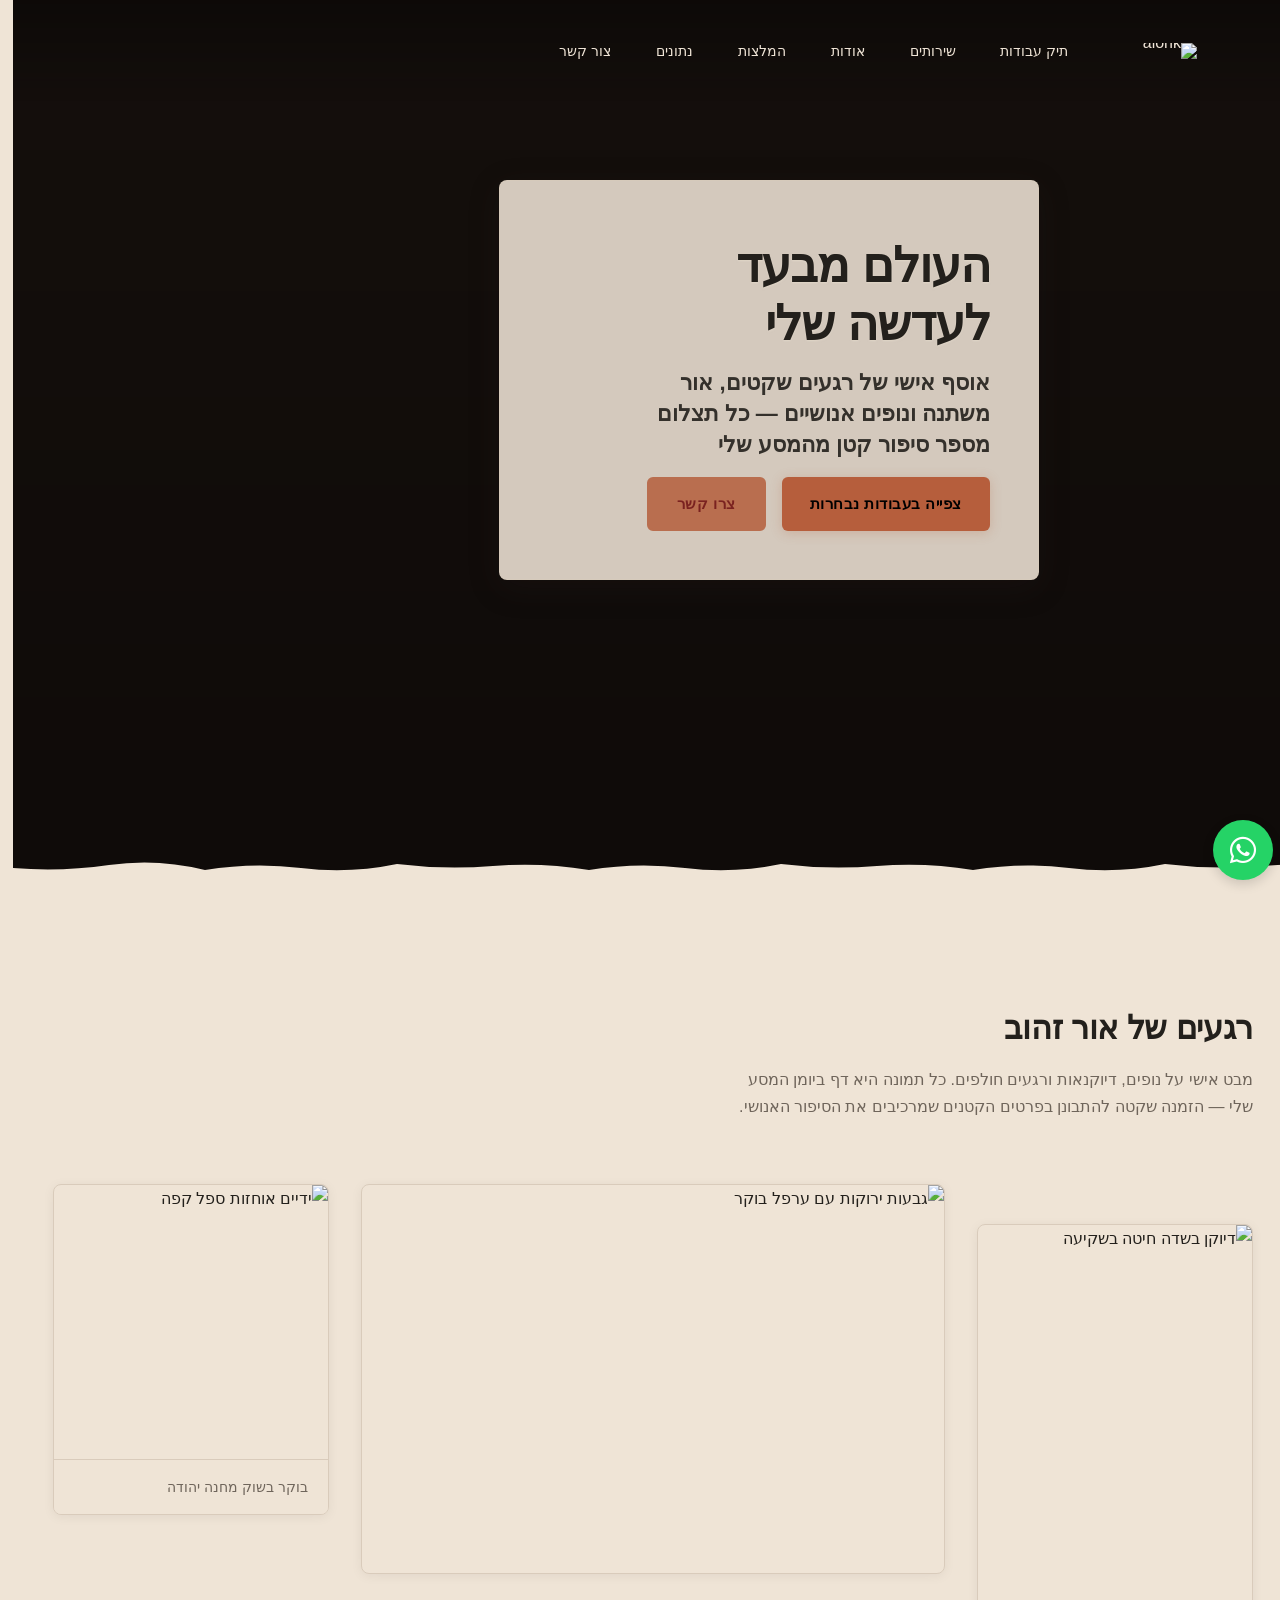
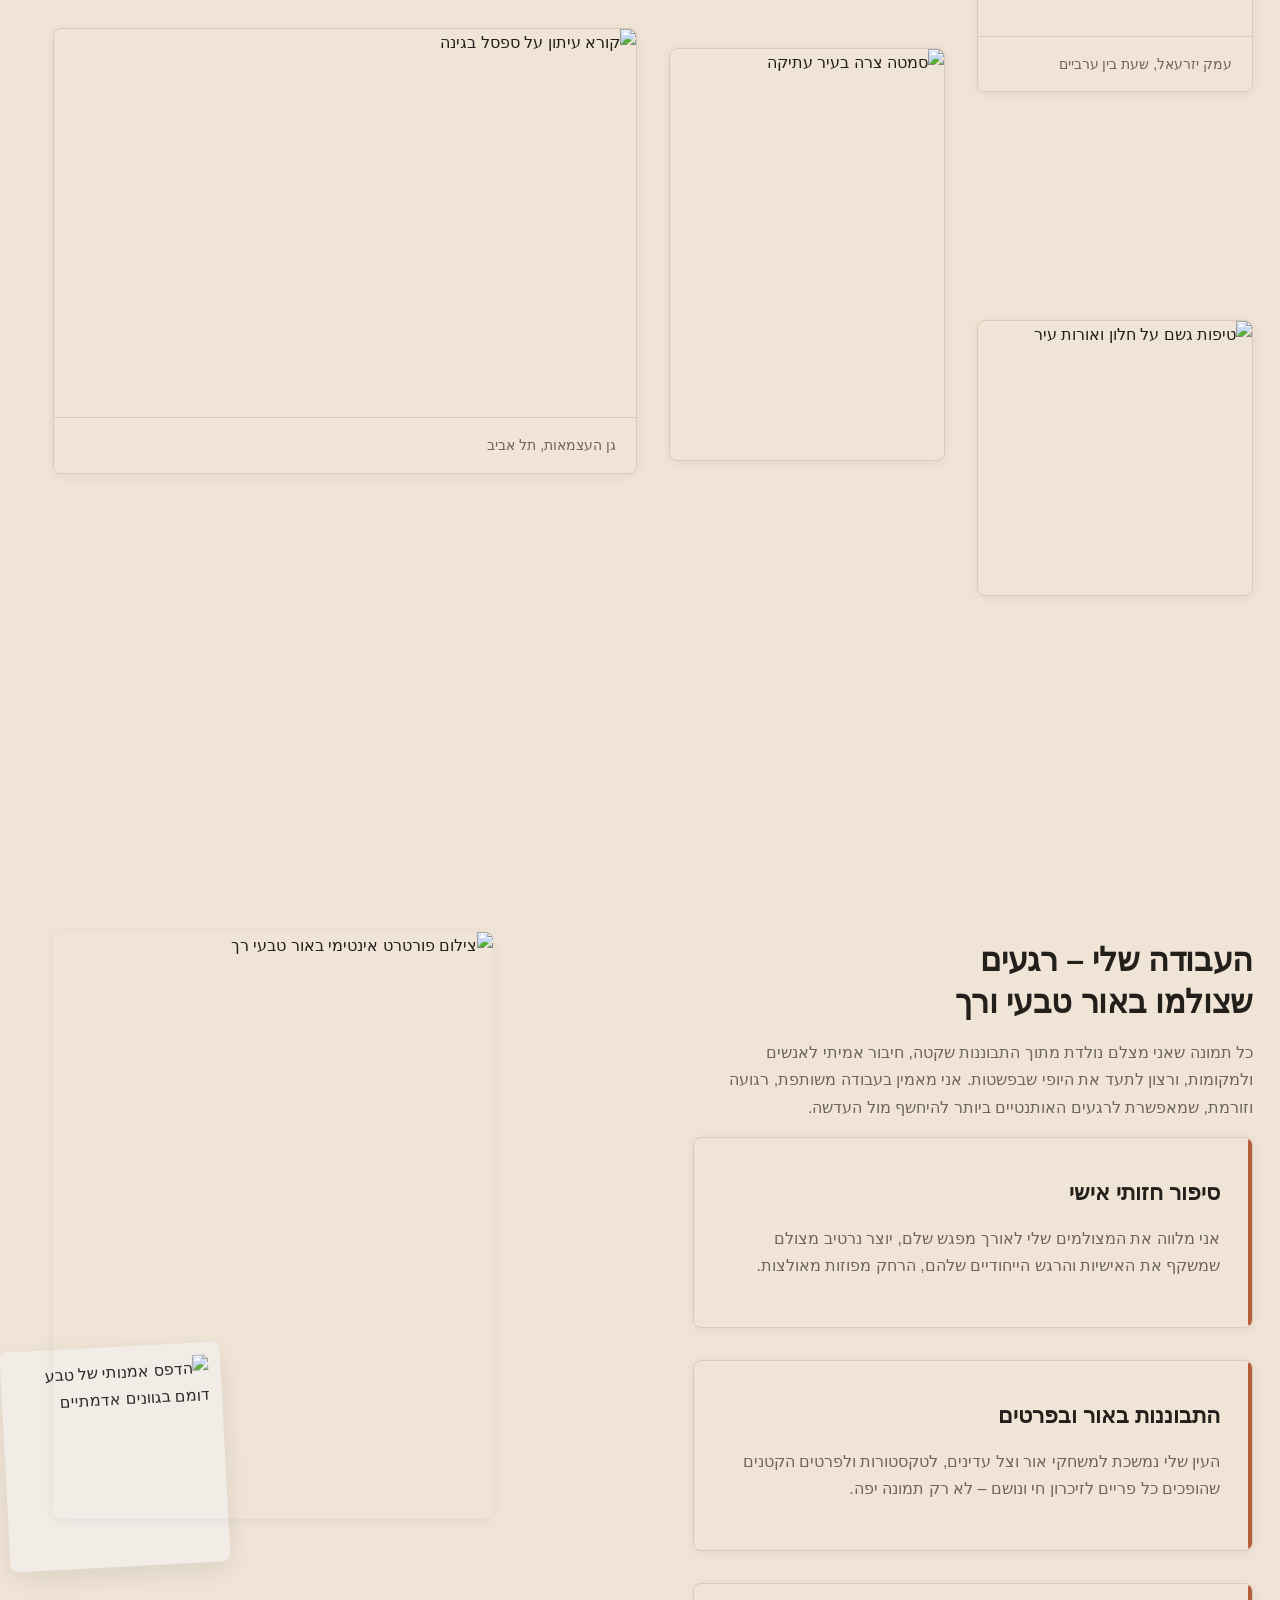
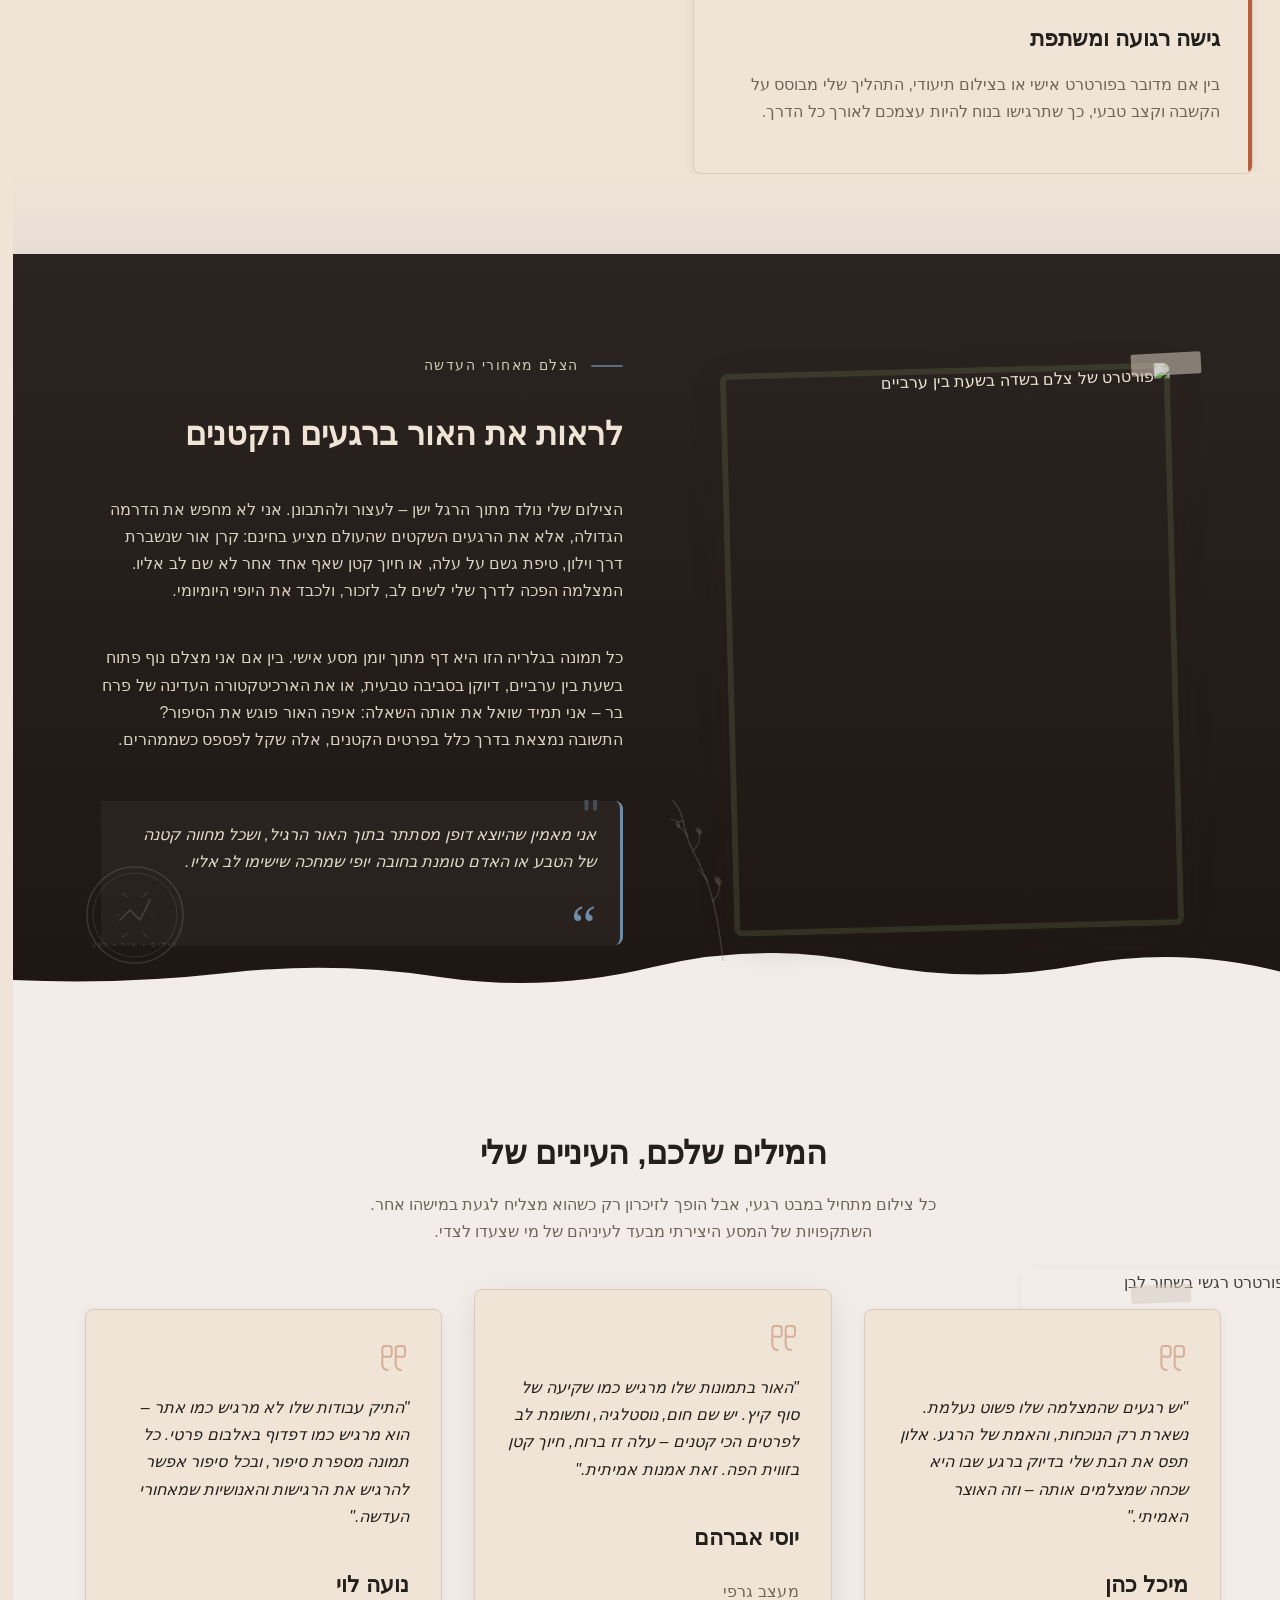
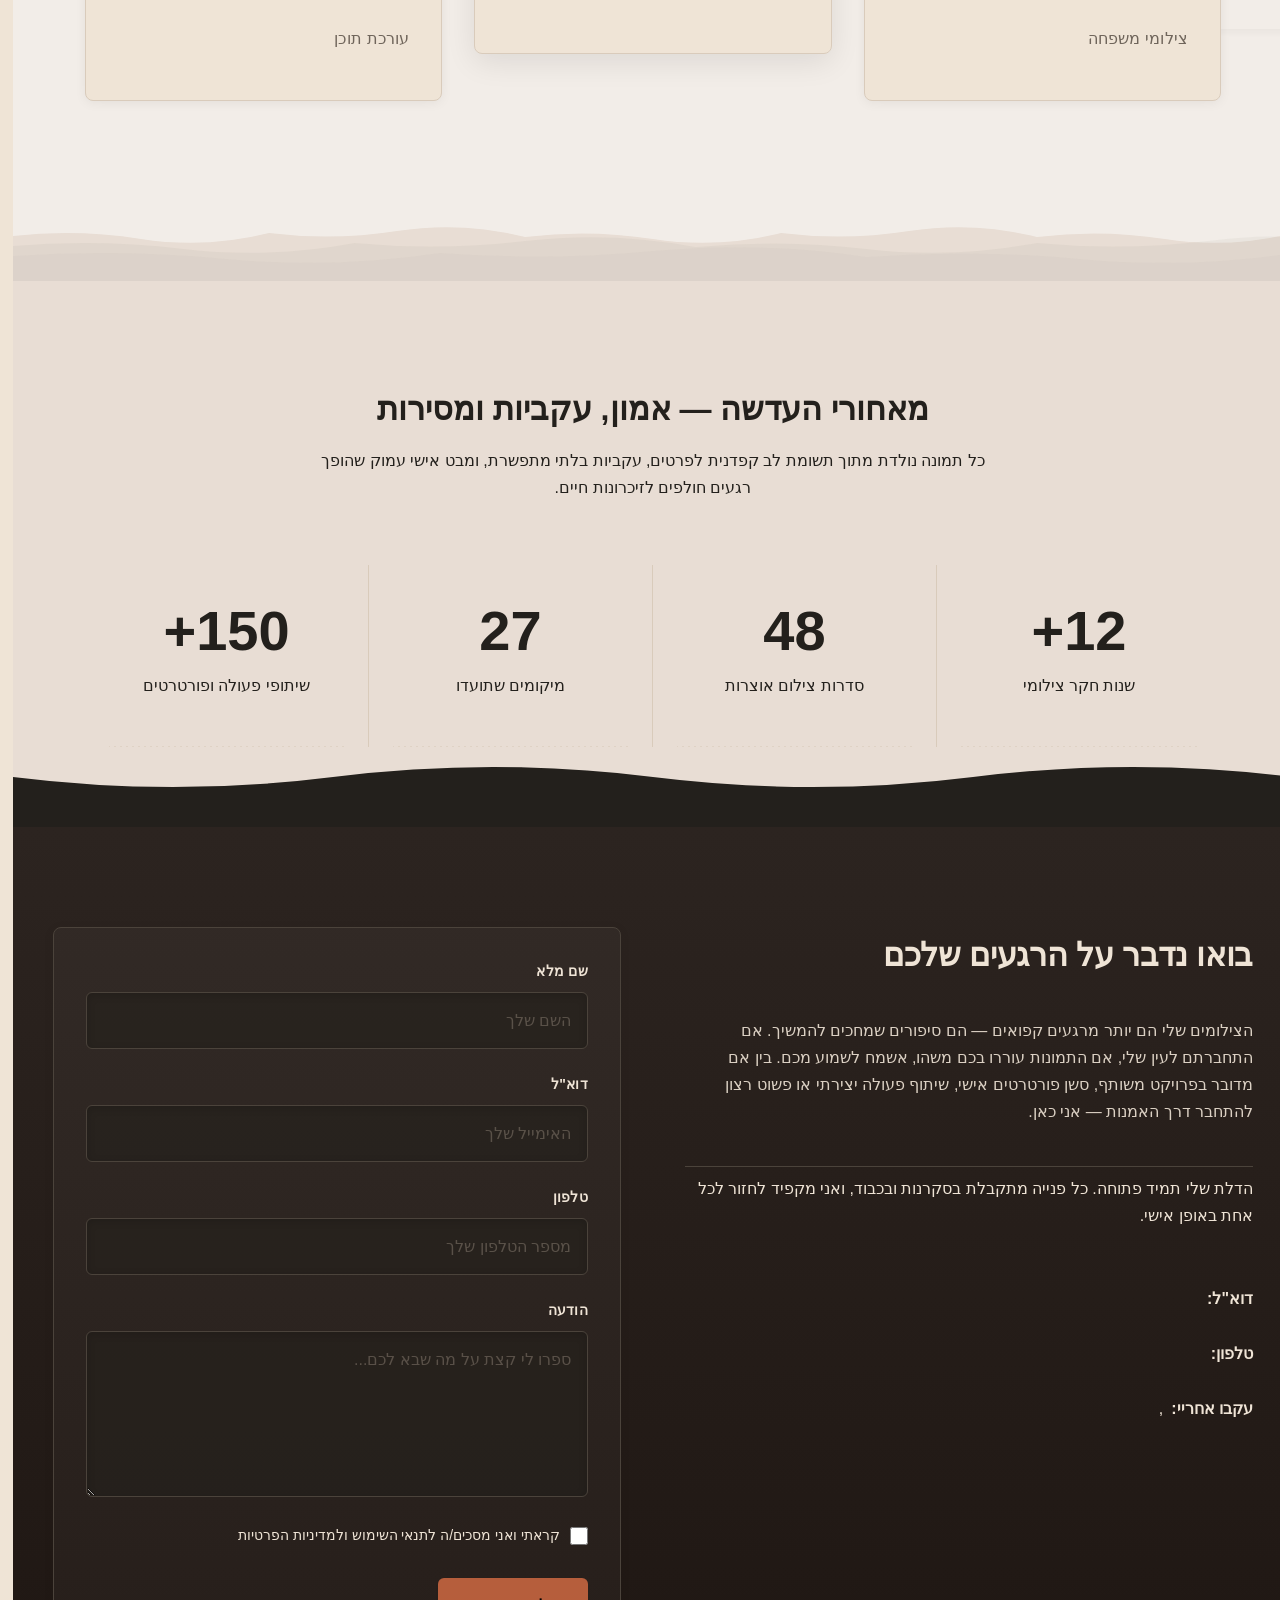
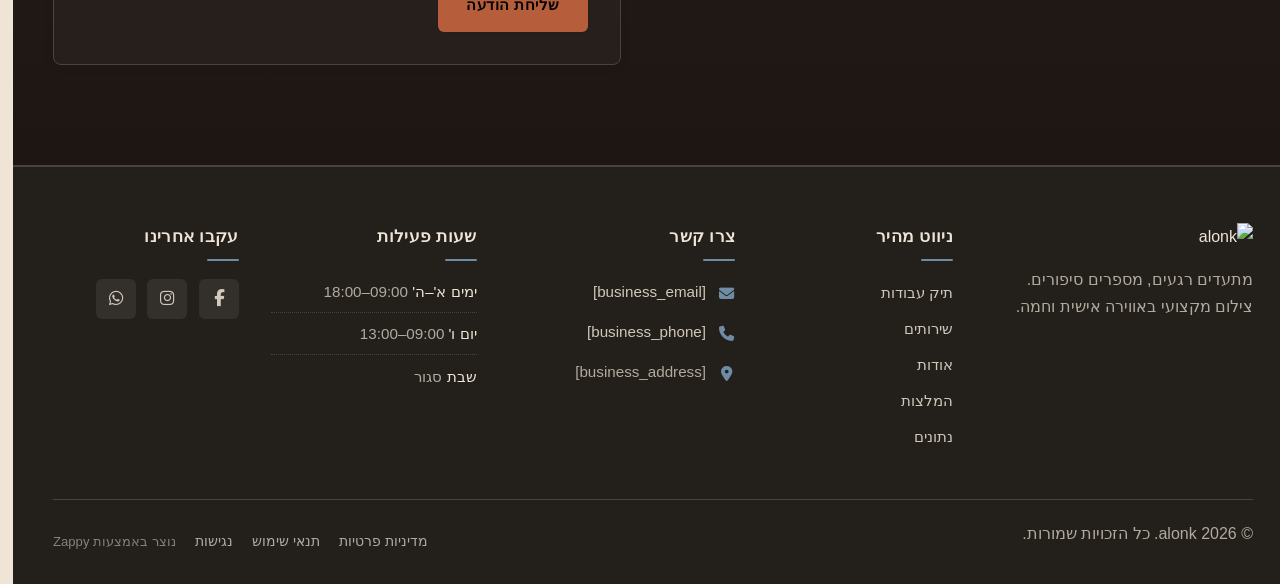
==== commit f7633675: "Background sync: Progressive GitHub Sync" ====
--- a/public/index.html
+++ b/public/index.html
@@ -1 +1 @@
-<!doctype html><html dir="rtl" lang="he"><head><meta charset="UTF-8"><meta content="width=device-width,initial-scale=1" name="viewport"><meta content="index, follow" name="robots"><title>תפסו את הקסם של שעת הזהב — alonk</title><meta content="גלו תיק עבודות צילום ייחודי שמתמקד ברגעי הקסם של שעת הזהב. אתר גלריה אישית שמציגה מבט יצירתי ונופים עוצרי נשימה. היכנסו להתרשם ולהתאהב באור!" name="description"><meta content="שעת זהב צילום, אתרי גלריות צילום, תיק עבודות צילום, צילום מקצועי, גלריית תמונות אישית" name="keywords"><link href="/assets/favicon.ico" rel="icon" type="image/x-icon"><link href="/assets/favicon-16x16.png" rel="icon" type="image/png" sizes="16x16"><link href="/assets/favicon-32x32.png" rel="icon" type="image/png" sizes="32x32"><link href="/assets/favicon-48x48.png" rel="icon" type="image/png" sizes="48x48"><link href="/assets/favicon-192x192.png" rel="icon" type="image/png" sizes="192x192"><link href="/assets/favicon-512x512.png" rel="icon" type="image/png" sizes="512x512"><link href="/assets/apple-touch-icon.png" rel="apple-touch-icon"><script>!function(){"use strict";var t="b57af64c-a826-48fc-b8d4-71410d766058",e="https://api.zappy5.com/api/analytics/track",a=18e5,n=2592e6,o=!0,i=!0,r=!0;var s=function(){var e="zappy_visitor_"+t,a=null;try{if(a=localStorage.getItem(e)){var o=JSON.parse(a),i=Date.now();if(i-o.created<n)return o.lastSeen=i,localStorage.setItem(e,JSON.stringify(o)),o.id}}catch(t){console.warn("Zappy Analytics: LocalStorage not available")}var r="zv_"+Date.now()+"_"+Math.random().toString(36).substr(2,9);try{localStorage.setItem(e,JSON.stringify({id:r,created:Date.now(),lastSeen:Date.now()}))}catch(t){}return r}(),c=function(){var e="zappy_session_"+t,n=null;try{if(n=sessionStorage.getItem(e)){var o=JSON.parse(n),i=Date.now();if(i-o.timestamp<a)return o.timestamp=i,sessionStorage.setItem(e,JSON.stringify(o)),o.id}}catch(t){console.warn("Zappy Analytics: SessionStorage not available")}var r="zs_"+Date.now()+"_"+Math.random().toString(36).substr(2,9);try{sessionStorage.setItem(e,JSON.stringify({id:r,timestamp:Date.now()}))}catch(t){}return r}();function l(a,n){n=n||{};var o={website_id:t,event_type:a,page_path:window.location.pathname,referrer:document.referrer||"direct",visitor_id:s,session_id:c,metadata:n};if(navigator.sendBeacon){var i=new Blob([JSON.stringify(o)],{type:"application/json"});navigator.sendBeacon(e,i)}else fetch(e,{method:"POST",headers:{"Content-Type":"application/json"},body:JSON.stringify(o),keepalive:!0}).catch(function(t){console.warn("Zappy Analytics: Failed to track event",t)})}o&&l("pageview",{title:document.title,url:window.location.href}),i&&document.addEventListener("click",function(t){var e=t.target;if("BUTTON"===e.tagName||e.closest("button")){var a="BUTTON"===e.tagName?e:e.closest("button");l("click",{element:"button",text:a.textContent.trim().substring(0,100),id:a.id||null,class:a.className||null})}else if("A"===e.tagName||e.closest("a")){var n="A"===e.tagName?e:e.closest("a");l("navigation",{element:"link",text:n.textContent.trim().substring(0,100),href:n.href,external:n.hostname!==window.location.hostname})}},!0),r&&document.addEventListener("submit",function(t){var e=t.target;l("form_submit",{form_id:e.id||null,form_name:e.name||null,form_action:e.action||null,form_method:e.method||"GET"})},!0);var d=Date.now();window.addEventListener("beforeunload",function(){l("page_unload",{time_on_page:Math.floor((Date.now()-d)/1e3),page_path:window.location.pathname})}),window.zappyAnalytics={track:l,getVisitorId:function(){return s},getSessionId:function(){return c}}}()</script><meta content="תפסו את הקסם של שעת הזהב — alonk" property="og:title"><meta content="גלו תיק עבודות צילום ייחודי שמתמקד ברגעי הקסם של שעת הזהב. אתר גלריה אישית שמציגה מבט יצירתי ונופים עוצרי נשימה. היכנסו להתרשם ולהתאהב באור!" property="og:description"><meta content="summary_large_image" name="twitter:card"><meta content="תפסו את הקסם של שעת הזהב — alonk" name="twitter:title"><meta content="גלו תיק עבודות צילום ייחודי שמתמקד ברגעי הקסם של שעת הזהב. אתר גלריה אישית שמציגה מבט יצירתי ונופים עוצרי נשימה. היכנסו להתרשם ולהתאהב באור!" name="twitter:description"><meta content="website" property="og:type"><meta content="he_IL" property="og:locale"><link href="https://cdnjs.cloudflare.com/ajax/libs/font-awesome/6.4.0/css/all.min.css" rel="stylesheet"><style>.skip-link{position:absolute;top:0;left:0;transform:translateY(-200%);padding:12px 18px;background:var(--bg-dark,#1a1a1a);color:var(--text-light,#fff);font-weight:600;border-radius:0 0 8px 0;z-index:10000}.skip-link:focus{transform:none;outline:2px solid var(--ring,#fff);outline-offset:2px}:focus-visible{outline:2px solid var(--ring,currentColor);outline-offset:3px}</style><link href="/assets/favicon.ico" rel="icon" type="image/x-icon"><link href="/assets/favicon-16x16.png" rel="icon" type="image/png" sizes="16x16"><link href="/assets/favicon-32x32.png" rel="icon" type="image/png" sizes="32x32"><link href="/assets/favicon-48x48.png" rel="icon" type="image/png" sizes="48x48"><link href="/assets/favicon-192x192.png" rel="icon" type="image/png" sizes="192x192"><link href="/assets/favicon-512x512.png" rel="icon" type="image/png" sizes="512x512"><link href="/assets/apple-touch-icon.png" rel="apple-touch-icon"><link href="https://cdn.jsdelivr.net/npm/vanilla-cookieconsent@3/dist/cookieconsent.css" rel="stylesheet"><script src="https://cdn.jsdelivr.net/npm/vanilla-cookieconsent@3/dist/cookieconsent.umd.js"></script><script src="https://cdn.jsdelivr.net/gh/mickidum/acc_toolbar/acctoolbar/acctoolbar.min.js"></script><link href="/styles.css" rel="stylesheet"><script>window.ZAPPY_WEBSITE_ID="b57af64c-a826-48fc-b8d4-71410d766058",window.ZAPPY_API_BASE="https://api.zappy5.com"</script><style id="zappy-dropdown-submenu-styles">#navMenu li:has(.sub-menu),.nav-menu li:has(.sub-menu),.navbar li:has(.sub-menu),nav li:has(.sub-menu){position:relative}#navMenu .sub-menu,.nav-menu .sub-menu,.navbar .sub-menu,nav .sub-menu{display:block!important;position:absolute!important;top:100%;left:0;min-width:220px;background:#fff;border-radius:8px;box-shadow:0 8px 25px rgba(0,0,0,.15);padding:8px 0;opacity:0;visibility:hidden;transform:translateY(10px);transition:all .3s ease;z-index:1000;list-style:none;pointer-events:none}#navMenu li:hover>.sub-menu,.nav-menu li:hover>.sub-menu,.navbar li:hover>.sub-menu,nav li:hover>.sub-menu{opacity:1!important;visibility:visible!important;transform:translateY(0)!important;pointer-events:auto!important}.sub-menu li{list-style:none;margin:0;padding:0}.sub-menu a{display:block!important;padding:10px 16px!important;color:var(--text-dark,#333)!important;font-weight:500;text-decoration:none;white-space:nowrap;transition:background-color .2s}.sub-menu .zappy-nav-child>a{padding-left:28px!important;font-size:.9em!important;opacity:.85!important}[dir=rtl] .sub-menu .zappy-nav-child>a,html[lang=ar] .sub-menu .zappy-nav-child>a,html[lang=he] .sub-menu .zappy-nav-child>a{padding-left:10px!important;padding-right:28px!important}.sub-menu .zappy-nav-parent>a{font-weight:600!important}.sub-menu a:hover{background-color:#f5f5f5}[dir=rtl] .nav-menu .sub-menu,[dir=rtl] .navbar .sub-menu,[dir=rtl] nav .sub-menu,html[lang=ar] .nav-menu .sub-menu,html[lang=ar] .navbar .sub-menu,html[lang=ar] nav .sub-menu,html[lang=he] .nav-menu .sub-menu,html[lang=he] .navbar .sub-menu,html[lang=he] nav .sub-menu{left:auto!important;right:0!important}.sub-menu:empty,.sub-menu:not(:has(li)):not(:has(> a)),.sub-menu:not(:has(li:not(.zappy-hidden-menu-item))):not(:has(> a)){display:none!important;opacity:0!important;visibility:hidden!important;pointer-events:none!important}li:has(.menu-group-title):hover>.sub-menu{opacity:1!important;visibility:visible!important;transform:translateY(0)!important;pointer-events:auto!important}#navMenu>li>.menu-group-title,.nav-menu>li>.menu-group-title{display:inline-block;padding:.5rem 1rem;cursor:default;user-select:none}@media (max-width:768px){#navMenu .sub-menu,.nav-menu .sub-menu,.navbar .sub-menu,nav .sub-menu{position:static!important;transform:none!important;box-shadow:none!important;background:0 0!important;max-height:0;overflow:hidden;opacity:0;visibility:hidden;transition:max-height .3s ease,opacity .3s ease;padding:0!important;border-radius:0!important}#navMenu .sub-menu.mobile-expanded,.nav-menu .sub-menu.mobile-expanded,.navbar .sub-menu.mobile-expanded{max-height:none!important;overflow-y:visible!important;opacity:1!important;visibility:visible!important;padding:8px 0 8px 16px!important}[dir=rtl] .sub-menu.mobile-expanded,html[lang=he] .sub-menu.mobile-expanded{padding:8px 16px 8px 0!important}#navMenu li:hover>.sub-menu,.nav-menu li:hover>.sub-menu,.navbar li:hover>.sub-menu,nav li:hover>.sub-menu{opacity:0;visibility:hidden;pointer-events:none}#navMenu li>.sub-menu.mobile-expanded,.nav-menu li>.sub-menu.mobile-expanded,.navbar li>.sub-menu.mobile-expanded,nav li>.sub-menu.mobile-expanded{opacity:1!important;visibility:visible!important;pointer-events:auto!important}#navMenu li:has(.sub-menu),.nav-menu li:has(.sub-menu),.navbar li:has(.sub-menu),nav li:has(.sub-menu){display:flex!important;flex-wrap:wrap!important;align-items:center!important;position:relative!important;min-height:44px!important}#navMenu li:has(.sub-menu)>a,.nav-menu li:has(.sub-menu)>a,.navbar li:has(.sub-menu)>a,nav li:has(.sub-menu)>a{flex:1!important;min-width:0!important}#navMenu li:has(.sub-menu)>.menu-group-title,.nav-menu li:has(.sub-menu)>.menu-group-title,.navbar li:has(.sub-menu)>.menu-group-title,nav li:has(.sub-menu)>.menu-group-title{flex:1!important;min-width:0!important;padding:0!important;line-height:inherit!important}#navMenu li:has(.sub-menu)>.sub-menu,.nav-menu li:has(.sub-menu)>.sub-menu,.navbar li:has(.sub-menu)>.sub-menu,nav li:has(.sub-menu)>.sub-menu{flex-basis:100%!important;width:100%!important}#navMenu li:has(.sub-menu)>a [class*=arrow],#navMenu li:has(.sub-menu)>a [class*=chevron],.nav-menu li:has(.sub-menu)>a .fa-angle-down,.nav-menu li:has(.sub-menu)>a .fa-chevron-down,.nav-menu li:has(.sub-menu)>a [class*=arrow],.nav-menu li:has(.sub-menu)>a [class*=chevron],nav li:has(.sub-menu)>a [class*=arrow],nav li:has(.sub-menu)>a [class*=chevron]{display:none!important;visibility:hidden!important}.mobile-submenu-toggle{display:flex!important;align-items:center!important;justify-content:center!important;width:44px!important;height:auto!important;background:0 0!important;border:none!important;cursor:pointer!important;color:var(--text-light)!important;position:static!important;flex-shrink:0!important;align-self:stretch!important;z-index:2!important;padding:0!important;margin:0!important}.mobile-submenu-toggle::after{content:''!important;width:0!important;height:0!important;border-left:6px solid transparent!important;border-right:6px solid transparent!important;border-top:7px solid currentColor!important;transition:transform .3s ease!important}.mobile-submenu-toggle.expanded::after{transform:rotate(180deg)!important}.sub-menu a{padding:10px 0!important;display:block!important;color:var(--text-light)!important;white-space:normal!important}.sub-menu .zappy-nav-child>a{padding-left:28px!important;font-size:.9em!important;opacity:.85!important}[dir=rtl] .sub-menu .zappy-nav-child>a,html[lang=ar] .sub-menu .zappy-nav-child>a,html[lang=he] .sub-menu .zappy-nav-child>a{padding-left:0!important;padding-right:28px!important}.sub-menu .zappy-nav-parent>a{font-weight:600!important}#navMenu.active,.nav-menu.active{max-width:100vw!important;overflow-x:hidden!important;box-sizing:border-box!important}.navbar .sub-menu li a,.zappy-products-dropdown .sub-menu a,nav.navbar .sub-menu li a{color:var(--text-light)!important}}@media (min-width:769px){.mobile-submenu-toggle{display:none!important}}</style><style id="zappy-widget-visibility">html[dir=rtl] .whatsapp-float{right:20px!important;left:auto!important}html:not([dir]) .whatsapp-float,html[dir=ltr] .whatsapp-float{left:20px!important;right:auto!important}html[dir=rtl] #mic-access-tool-general-button,html[dir=rtl] #mic-init-access-tool #mic-access-tool-general-button,html[dir=rtl] #mic-init-access-tool .mic-access-tool-general-button,html[dir=rtl] ._access-icon,html[dir=rtl] .mic-access-tool-general-button{left:20px!important;right:auto!important}html:not([dir]) #mic-access-tool-general-button,html:not([dir]) #mic-init-access-tool #mic-access-tool-general-button,html:not([dir]) #mic-init-access-tool .mic-access-tool-general-button,html:not([dir]) ._access-icon,html:not([dir]) .mic-access-tool-general-button,html[dir=ltr] #mic-access-tool-general-button,html[dir=ltr] #mic-init-access-tool #mic-access-tool-general-button,html[dir=ltr] #mic-init-access-tool .mic-access-tool-general-button,html[dir=ltr] ._access-icon,html[dir=ltr] .mic-access-tool-general-button{right:20px!important;left:auto!important}@media (max-width:768px){.whatsapp-float{display:flex!important}}@media (min-width:769px){.whatsapp-float{display:flex!important}}@media (max-width:768px){#mic-access-tool-general-button,#mic-init-access-tool #mic-access-tool-general-button,#mic-init-access-tool .mic-access-tool-general-button,._access-icon,.mic-access-tool-general-button{display:flex!important;visibility:visible!important;opacity:1!important;pointer-events:auto!important}#mic-access-tool-box.opened-mic-access-tool,#mic-init-access-tool #mic-access-tool-box.opened-mic-access-tool,.mic-access-tool-box.opened-mic-access-tool{visibility:visible!important;opacity:1!important;pointer-events:auto!important}}@media (min-width:769px){#mic-access-tool-general-button,#mic-init-access-tool #mic-access-tool-general-button,#mic-init-access-tool .mic-access-tool-general-button,._access-icon,.mic-access-tool-general-button{display:flex!important;visibility:visible!important;opacity:1!important;pointer-events:auto!important}#mic-access-tool-box.opened-mic-access-tool,#mic-init-access-tool #mic-access-tool-box.opened-mic-access-tool,.mic-access-tool-box.opened-mic-access-tool{visibility:visible!important;opacity:1!important;pointer-events:auto!important}}</style></head><body><a href="#main" class="skip-link">דלג לתוכן הראשי</a><nav class="navbar" dir="rtl"><button class="mobile-toggle" aria-label="Menu" id="mobileToggle"><svg viewBox="0 0 24 24" fill="none" class="hamburger-icon" height="24" width="24"><path d="M3 12h18M3 6h18M3 18h18" stroke="currentColor" stroke-linecap="round" stroke-width="2"></path></svg> <svg viewBox="0 0 24 24" fill="none" class="close-icon" height="24" width="24" style="display:none"><path d="M18 6L6 18M6 6l12 12" stroke="currentColor" stroke-linecap="round" stroke-width="2"></path></svg></button> <button class="phone-header-btn" aria-label="Call" data-phone="[business_phone]"><svg viewBox="0 0 24 24" fill="currentColor" height="20" width="20"><path d="M22 16.92v3a2 2 0 0 1-2.18 2 19.79 19.79 0 0 1-8.63-3.07 19.5 19.5 0 0 1-6-6 19.79 19.79 0 0 1-3.07-8.67A2 2 0 0 1 4.11 2h3a2 2 0 0 1 2 1.72 12.84 12.84 0 0 0 .7 2.81 2 2 0 0 1-.45 2.11L8.09 9.91a16 16 0 0 0 6 6l1.27-1.27a2 2 0 0 1 2.11-.45 12.84 12.84 0 0 0 2.81.7A2 2 0 0 1 22 16.92z"></path></svg></button><div class="nav-container"><div class="nav-right-group"><div class="nav-brand"><a href="/" class="logo-link"><img alt="alonk" src="/assets/site-----image-1.webp" class="logo"></a></div><ul class="nav-menu" id="navMenu"><li><a href="#portfolio">תיק עבודות</a></li><li><a href="#services">שירותים</a></li><li><a href="#about">אודות</a></li><li><a href="#testimonials">המלצות</a></li><li><a href="#stats">נתונים</a></li></ul></div><div class="nav-cta-container"><a href="#contact" class="nav-cta-btn">צור קשר</a></div></div></nav><script>window.addEventListener("load",function(){const e=document.querySelector(".navbar, nav, header");if(!e)return void console.log("[Navbar] Navbar element not found");let t=document.getElementById("mobileToggle")||document.querySelector(".mobile-toggle")||document.querySelector(".hamburger")||document.querySelector(".hamburger-menu")||document.querySelector(".menu-toggle")||document.querySelector(".burger-menu")||document.querySelector('[aria-label="Menu"]')||document.querySelector('[aria-label="תפריט"]');const n=document.querySelector(".phone-header-btn"),o=window.getComputedStyle(e);let r=o.backgroundColor;if(console.log("[Navbar] Initial navbar background:",r),"transparent"===r||"rgba(0, 0, 0, 0)"===r||r.startsWith("rgba")&&r.includes(", 0)")){const e=o.backgroundImage;if(e&&"none"!==e)console.log("[Navbar] Navbar has background image/gradient, using dark text"),r="rgb(240, 240, 240)";else{const e=window.getComputedStyle(document.body).backgroundColor;console.log("[Navbar] Navbar transparent, using body background:",e),r=e}}const a=r.match(/\d+/g);if(a&&a.length>=3){const e=(.299*parseInt(a[0])+.587*parseInt(a[1])+.114*parseInt(a[2]))/255;console.log("[Navbar] Mobile button colors preserved from Claude CSS (luminance:",e.toFixed(2)+")");const o=document.createElement("style");o.id="zappy-mobile-nav-fix";document.documentElement.lang;document.documentElement.dir,o.textContent='\n        /* Hide mobile buttons on desktop, show only on mobile */\n        @media (min-width: 769px) {\n          .mobile-toggle,\n          .phone-header-btn {\n            display: none !important;\n          }\n        }\n        \n        /* Show and position mobile buttons correctly on mobile */\n        @media (max-width: 768px) {\n          .navbar,\n          nav.navbar {\n            min-height: 70px !important;\n          }\n\n          .mobile-toggle,\n          .phone-header-btn {\n            position: absolute !important;\n            top: 0 !important;\n            bottom: 0 !important;\n            margin-top: auto !important;\n            margin-bottom: auto !important;\n            transform: none !important;\n            z-index: 1001 !important;\n            display: flex !important;\n            align-items: center !important;\n            justify-content: center !important;\n            width: 36px !important;\n            height: 36px !important;\n            border-radius: 50% !important;\n            border: none !important;\n            cursor: pointer !important;\n            padding: 6px !important;\n            background: none !important;\n            color: var(--nav-text, var(--text-light)) !important;\n            touch-action: manipulation !important;\n            -webkit-tap-highlight-color: transparent !important;\n          }\n\n          html[data-zappy-site-type="ecommerce"] .phone-header-btn,\n          body[data-zappy-site-type="ecommerce"] .phone-header-btn,\n          html[data-zappy-site-type="ecommerce"] header .phone-header-btn,\n          html[data-zappy-site-type="ecommerce"] nav .phone-header-btn {\n            display: none !important;\n            visibility: hidden !important;\n            width: 0 !important;\n            height: 0 !important;\n            min-width: 0 !important;\n            overflow: hidden !important;\n          }\n          \n          /* LTR positioning (default): hamburger LEFT, phone RIGHT */\n          html:not([dir="rtl"]):not([lang="he"]):not([lang="ar"]) .mobile-toggle,\n          html[dir="ltr"] .mobile-toggle {\n            left: 12px !important;\n            right: auto !important;\n          }\n          html:not([dir="rtl"]):not([lang="he"]):not([lang="ar"]) .phone-header-btn,\n          html[dir="ltr"] .phone-header-btn {\n            right: 12px !important;\n            left: auto !important;\n          }\n          \n          /* RTL positioning: hamburger RIGHT, phone LEFT */\n          html[dir="rtl"] .mobile-toggle,\n          html[lang="he"] .mobile-toggle,\n          html[lang="ar"] .mobile-toggle {\n            right: 12px !important;\n            left: auto !important;\n          }\n          html[dir="rtl"] .phone-header-btn,\n          html[lang="he"] .phone-header-btn,\n          html[lang="ar"] .phone-header-btn {\n            left: 12px !important;\n            right: auto !important;\n          }\n          \n          /* CRITICAL: Ensure nav-container has min-height on mobile */\n          /* All children are positioned absolutely/fixed on mobile, so height:auto collapses to 0 */\n          .nav-container {\n            min-height: 70px !important;\n            position: relative !important;\n          }\n          \n          /* Ensure SVG icons are properly sized and inherit color */\n          .mobile-toggle svg,\n          .phone-header-btn svg {\n            width: 24px !important;\n            height: 24px !important;\n            /* Don\'t force display - let JavaScript control hamburger/close toggle */\n          }\n          \n          /* Reset nav-cta-container on mobile - remove desktop box-shadow/padding */\n          /* that creates a visible ghost box when CTA button is hidden */\n          .nav-cta-container {\n            box-shadow: none !important;\n            padding: 0 !important;\n          }\n          \n          /* Hide nav-cta-container entirely on mobile when there\'s no lang-switcher */\n          /* (only the CTA button is inside, and it\'s hidden on mobile) */\n          .nav-cta-container:not(:has(.lang-switcher)) {\n            display: none !important;\n          }\n          \n          /* CRITICAL: Prevent hero image fade gradient from bleeding over headline text */\n          /* The .image-fade-gradient has bottom: -30px (extends below parent) */\n          /* On mobile stacked layout, this overlaps the h1 text below the image */\n          .hero-image-column {\n            overflow: hidden !important;\n          }\n          .image-fade-gradient {\n            bottom: 0 !important;\n          }\n          \n          /* Hide desktop language switcher on mobile - hamburger menu handles it */\n          /* High specificity to override stored CSS */\n          .lang-switcher,\n          .nav-cta-container .lang-switcher,\n          .nav-container .lang-switcher,\n          .navbar .lang-switcher,\n          .navbar .nav-cta-container .lang-switcher {\n            display: none !important;\n          }\n        }\n      ';const r=document.getElementById("zappy-mobile-nav-fix");r&&r.remove(),document.head.appendChild(o),console.log("[Navbar] Critical CSS injected for mobile nav positioning");const i=window.innerWidth<=768;if(t){const e=t.querySelector(".hamburger-icon"),n=t.querySelector(".close-icon");e&&(e.style.setProperty("width","24px","important"),e.style.setProperty("height","24px","important"),e.style.setProperty("display","block","important")),n&&(n.style.setProperty("width","24px","important"),n.style.setProperty("height","24px","important"),n.style.setProperty("display","none","important")),i?(t.style.setProperty("position","absolute","important"),t.style.setProperty("top","0","important"),t.style.setProperty("bottom","0","important"),t.style.setProperty("margin-top","auto","important"),t.style.setProperty("margin-bottom","auto","important"),t.style.setProperty("transform","none","important"),t.style.setProperty("z-index","1001","important"),t.style.removeProperty("left"),t.style.removeProperty("right"),console.log("[Navbar] Mobile toggle positioning applied (mobile viewport)")):(t.style.removeProperty("position"),t.style.removeProperty("top"),t.style.removeProperty("transform"),t.style.removeProperty("z-index"),t.style.removeProperty("left"),t.style.removeProperty("right"),console.log("[Navbar] Desktop viewport - cleared mobile toggle inline positioning"))}if(n){const e=n.querySelector("svg");e&&(e.style.width="24px",e.style.height="24px",e.setAttribute("width","24"),e.setAttribute("height","24")),i?(n.style.setProperty("position","absolute","important"),n.style.setProperty("top","0","important"),n.style.setProperty("bottom","0","important"),n.style.setProperty("margin-top","auto","important"),n.style.setProperty("margin-bottom","auto","important"),n.style.setProperty("transform","none","important"),n.style.setProperty("z-index","1001","important"),n.style.removeProperty("left"),n.style.removeProperty("right"),console.log("[Navbar] Phone button positioning applied (mobile viewport)")):(n.style.removeProperty("position"),n.style.removeProperty("top"),n.style.removeProperty("transform"),n.style.removeProperty("z-index"),n.style.removeProperty("left"),n.style.removeProperty("right"),console.log("[Navbar] Desktop viewport - cleared phone button inline positioning"))}}else console.log("[Navbar] Could not parse background color:",r);t=document.getElementById("mobileToggle")||document.querySelector(".mobile-toggle")||document.querySelector(".hamburger")||document.querySelector(".hamburger-menu")||document.querySelector(".menu-toggle")||document.querySelector(".burger-menu")||document.querySelector('[aria-label="Menu"]')||document.querySelector('[aria-label="תפריט"]');const i=document.getElementById("navMenu")||document.querySelector(".nav-menu")||document.querySelector(".nav-links")||document.querySelector("nav ul:not(.submenu)");if(!t||!i)return void console.log("[Navbar] Mobile toggle or menu not found:",{toggle:!!t,menu:!!i});i.id||(i.id="navMenu"),console.log("[Navbar] Initializing mobile menu...");const l=t.cloneNode(!0);t.parentNode.replaceChild(l,t);var s=0;function p(e){var t=Date.now();t-s<300||(s=t,function(e){e.preventDefault(),e.stopPropagation();const t=l.querySelector(".hamburger-icon"),n=l.querySelector(".close-icon");i.classList.contains("active")?(i.classList.remove("active"),t&&t.style.setProperty("display","block","important"),n&&n.style.setProperty("display","none","important"),document.body.style.overflow="",console.log("[Navbar] Menu closed")):(i.classList.add("active"),t&&t.style.setProperty("display","none","important"),n&&n.style.setProperty("display","block","important"),document.body.style.overflow="hidden",console.log("[Navbar] Menu opened"))}(e))}l.addEventListener("click",p),l.addEventListener("touchend",p),i.querySelectorAll("a").forEach(function(e){e.addEventListener("click",function(){if("#"===this.getAttribute("href"))return;const e=l.querySelector(".hamburger-icon"),t=l.querySelector(".close-icon");i.classList.remove("active"),e&&e.style.setProperty("display","block","important"),t&&t.style.setProperty("display","none","important"),document.body.style.overflow="",console.log("[Navbar] Menu closed (link clicked)")})});var m=i.querySelectorAll(".dropdown-toggle");m.forEach(function(e){e.addEventListener("click",function(e){e.preventDefault(),e.stopPropagation();var t=this.closest(".nav-dropdown");t&&(t.parentNode.querySelectorAll(".nav-dropdown.open").forEach(function(e){e!==t&&e.classList.remove("open")}),t.classList.toggle("open"),console.log("[Navbar] Dropdown toggled:",t.classList.contains("open")?"open":"closed"))})}),document.addEventListener("click",function(e){e.target.closest(".nav-dropdown")||document.querySelectorAll(".nav-dropdown.open").forEach(function(e){e.classList.remove("open")})}),console.log("[Navbar] Dropdown handlers initialized for "+m.length+" dropdowns"),n&&n.addEventListener("click",function(){const e=document.querySelectorAll('a[href^="tel:"]'),t=e.length>0?e[0].getAttribute("href").replace("tel:",""):"[business_phone]";window.location.href="tel:"+t,console.log("[Navbar] Phone button clicked")}),console.log("[Navbar] Mobile menu initialized successfully")})</script><main id="main"><section class="index-hero-section" data-band-index="0" data-layout-spec="בית-hero" id="hero" data-hero-type="fullscreen-scrim" style=";position:relative;overflow:hidden"><div class="hero-video-background"><div class="hero-video-overlay"></div><iframe allow="accelerometer; autoplay; clipboard-write; encrypted-media; gyroscope; picture-in-picture" allowfullscreen="" class="hero-video-iframe" frameborder="0" loading="lazy" src="https://www.youtube.com/embed/l8fuqxFPT-k?autoplay=1&amp;mute=1&amp;loop=1&amp;playlist=l8fuqxFPT-k&amp;controls=0&amp;showinfo=0&amp;modestbranding=1&amp;rel=0"></iframe><img alt="Hero background" src="/assets/site-index-hero-image-1.webp" loading="lazy" class="hero-video-fallback"></div><div class="index-hero-section__bg-wrapper"><div data-element-id="img-1780596640325-vk41jhyqd" data-element-type="image" data-zappy-wrapper-margins-applied="true" data-zappy-zoom-clip="true" data-zappy-zoom-wrapper="true" data-zappy-zoom-wrapper-align="center" data-zappy-zoom-wrapper-width-mode="full" style="position:absolute !important;top:0px !important;left:0px !important;width:100% !important;height:100% !important;max-width:none !important;margin-left:0px !important;margin-right:0px !important;display:block !important;z-index:1 !important;overflow:hidden !important"><img alt="צילום נוף באור טבעי רך" src="/assets/site-index-hero-image-1.webp" loading="eager" data-context="A cinematic natural-light photograph with strong atmosphere and negative space: a quiet golden-hour landscape with soft rolling hills, distant mist, and warm terracotta earth tones, leaving room for text overlay in the lower right corner" data-placeholder="index-hero-image-1" height="600" width="1200" class="hero-original-image-hidden index-hero-section__bg-image" data-element-id="img-1780596640325-vk41jhyqd" data-element-type="image" data-hero-background="true" data-hero-bg="true" data-zappy-object-position="54% 78%" data-zappy-zoom="1" fetchpriority="high" style="object-position:54% 78% !important;position:absolute !important;margin:0px !important;left:0% !important;top:0% !important;width:100% !important;height:100% !important;max-width:none !important;max-height:none !important;display:block !important;object-fit:cover !important;;display:none !important"></div><div class="index-hero-section__scrim" aria-hidden="true"></div></div><div class="index-hero-section__overlay"><div class="index-hero-section__card"><h1 class="index-hero-section__title">העולם מבעד לעדשה שלי</h1><h3 class="index-hero-section__subtitle">אוסף אישי של רגעים שקטים, אור משתנה ונופים אנושיים — כל תצלום מספר סיפור קטן מהמסע שלי</h3><div class="index-hero-section__actions"><a href="#portfolio" class="index-hero-section__btn index-hero-section__btn--primary" data-element-id="btn-1780596640323-txwv5gn05" data-element-type="button" data-native-element="true" style="color:rgb(0, 0, 0) !important;outline:none">צפייה בעבודות נבחרות</a> <a href="#contact" class="index-hero-section__btn btn btn-primary index-hero-section__btn--secondary" data-element-id="btn-1780596640323-j2ejfqnw0" data-element-type="button" data-native-element="true" style="outline:none;border-color:rgb(182, 94, 60) !important;color:rgb(107, 5, 5) !important;background-color:rgb(182, 94, 60) !important;background-image:none !important" data-text-color="#6b0505">צרו קשר</a></div></div></div><div class="index-hero-section__divider-wrapper" aria-hidden="true" data-no-icon-edit="true"><svg viewBox="0 0 1200 60" xmlns="http://www.w3.org/2000/svg" preserveAspectRatio="none"><path d="M0,60 L0,28 Q45,32 90,25 T180,30 Q225,22 270,28 T360,24 Q405,30 450,26 T540,30 Q585,22 630,28 T720,24 Q765,30 810,26 T900,30 Q945,22 990,28 T1080,24 Q1125,30 1170,26 T1200,28 L1200,60 Z" fill="var(--bg-light)"></path></svg></div></section><section class="index-portfolio-section" data-band-index="1" data-layout-spec="בית-portfolio" id="portfolio"><div class="index-portfolio-section__container"><div class="index-portfolio-section__intro"><h2 class="index-portfolio-section__title">רגעים של אור זהוב</h2><p class="index-portfolio-section__description">מבט אישי על נופים, דיוקנאות ורגעים חולפים. כל תמונה היא דף ביומן המסע שלי — הזמנה שקטה להתבונן בפרטים הקטנים שמרכיבים את הסיפור האנושי.</p></div><div class="index-portfolio-section__gallery"><div class="index-portfolio-section__item index-portfolio-section__item--offset-down index-portfolio-section__item--tall"><div class="index-portfolio-section__card"><div class="index-portfolio-section__image-wrapper"><img alt="דיוקן בשדה חיטה בשקיעה" src="/assets/site-index-portfolio-image-1.webp" loading="lazy" data-context="A vertical portrait of a woman in a flowing dress standing in a golden wheat field at sunset, warm earthy tones, soft bokeh background, editorial photography style" data-placeholder="index-portfolio-image-1" height="1200" width="800"></div><div class="index-portfolio-section__caption"><span class="index-portfolio-section__caption-text">עמק יזרעאל, שעת בין ערביים</span></div></div></div><div class="index-portfolio-section__item index-portfolio-section__item--wide"><div class="index-portfolio-section__card"><div class="index-portfolio-section__image-wrapper"><img alt="גבעות ירוקות עם ערפל בוקר" src="/assets/site-index-portfolio-image-2.webp" loading="lazy" data-context="Aerial landscape photography of rolling green hills with morning mist settling in the valleys, soft diffused light, cinematic composition" data-placeholder="index-portfolio-image-2" height="667" width="1000"></div></div></div><div class="index-portfolio-section__item index-portfolio-section__item--small"><div class="index-portfolio-section__card"><div class="index-portfolio-section__image-wrapper"><img alt="ידיים אוחזות ספל קפה" src="/assets/site-index-portfolio-image-3.webp" loading="lazy" data-context="Macro photography of weathered hands holding a ceramic cup of coffee, textured skin details, warm morning light streaming through a window, intimate documentary style" data-placeholder="index-portfolio-image-3" height="600" width="600"></div><div class="index-portfolio-section__caption"><span class="index-portfolio-section__caption-text">בוקר בשוק מחנה יהודה</span></div></div></div><div class="index-portfolio-section__item index-portfolio-section__item--tall"><div class="index-portfolio-section__card"><div class="index-portfolio-section__image-wrapper"><img alt="סמטה צרה בעיר עתיקה" src="/assets/site-index-portfolio-image-4.webp" loading="lazy" data-context="Vertical architectural photography of a narrow cobblestone alleyway in an old Mediterranean city, warm terracotta walls, hanging laundry, a cat sitting on a windowsill, golden hour light" data-placeholder="index-portfolio-image-4" height="1200" width="800"></div></div></div><div class="index-portfolio-section__item index-portfolio-section__item--wide index-portfolio-section__item--offset-up"><div class="index-portfolio-section__card"><div class="index-portfolio-section__image-wrapper"><img alt="קורא עיתון על ספסל בגינה" src="/assets/site-index-portfolio-image-5.webp" loading="lazy" data-context="Candid street photography of an elderly man reading a newspaper on a park bench, dappled light filtering through tree leaves, black and white with subtle warm toning" data-placeholder="index-portfolio-image-5" height="667" width="1000"></div><div class="index-portfolio-section__caption"><span class="index-portfolio-section__caption-text">גן העצמאות, תל אביב</span></div></div></div><div class="index-portfolio-section__item index-portfolio-section__item--offset-down index-portfolio-section__item--small"><div class="index-portfolio-section__card"><div class="index-portfolio-section__image-wrapper"><img alt="טיפות גשם על חלון ואורות עיר" src="/assets/site-index-portfolio-image-6.webp" loading="lazy" data-context="Close-up detail shot of raindrops on a window pane with blurred city lights in the background, moody blue and amber tones, abstract urban texture" data-placeholder="index-portfolio-image-6" height="600" width="600"></div></div></div></div></div><div class="index-portfolio-section__divider-wrapper"><svg viewBox="0 0 1200 120" xmlns="http://www.w3.org/2000/svg" aria-hidden="true" data-no-icon-edit="true" preserveAspectRatio="none"><path d="M0,120 L0,80 L1200,30 L1200,120 Z" fill="var(--bg-light)" opacity="0.15"></path><path d="M0,120 L0,100 L1200,50 L1200,120 Z" fill="var(--bg-light)"></path></svg></div></section><section class="index-services-section" data-band-index="2" data-layout-spec="בית-services" id="services"><div class="index-services-section__container"><div class="index-services-section__content"><h2 class="index-services-section__heading">העבודה שלי – רגעים שצולמו באור טבעי ורך</h2><p class="index-services-section__description">כל תמונה שאני מצלם נולדת מתוך התבוננות שקטה, חיבור אמיתי לאנשים ולמקומות, ורצון לתעד את היופי שבפשטות. אני מאמין בעבודה משותפת, רגועה וזורמת, שמאפשרת לרגעים האותנטיים ביותר להיחשף מול העדשה.</p><ul class="index-services-section__cards-list"><li class="index-services-section__card"><h3 class="index-services-section__card-title">סיפור חזותי אישי</h3><p class="index-services-section__card-text">אני מלווה את המצולמים שלי לאורך מפגש שלם, יוצר נרטיב מצולם שמשקף את האישיות והרגש הייחודיים שלהם, הרחק מפוזות מאולצות.</p></li><li class="index-services-section__card"><h3 class="index-services-section__card-title">התבוננות באור ובפרטים</h3><p class="index-services-section__card-text">העין שלי נמשכת למשחקי אור וצל עדינים, לטקסטורות ולפרטים הקטנים שהופכים כל פריים לזיכרון חי ונושם – לא רק תמונה יפה.</p></li><li class="index-services-section__card"><h3 class="index-services-section__card-title">גישה רגועה ומשתפת</h3><p class="index-services-section__card-text">בין אם מדובר בפורטרט אישי או בצילום תיעודי, התהליך שלי מבוסס על הקשבה וקצב טבעי, כך שתרגישו בנוח להיות עצמכם לאורך כל הדרך.</p></li></ul></div><div class="index-services-section__imagery"><div class="index-services-section__image-wrapper"><img alt="צילום פורטרט אינטימי באור טבעי רך" src="/assets/site-index-services-image-1.webp" loading="lazy" data-context="An intimate, observational vertical photography portfolio shot: soft window light falling across a quiet interior scene with a person lost in thought, warm neutral tones, shallow depth of field, editorial and personal mood." data-placeholder="index-services-image-1" height="800" width="600" class="index-services-section__main-image" decoding="async"><div class="index-services-section__paper-backplate"><img alt="הדפס אמנותי של טבע דומם בגוונים אדמתיים" src="/assets/site-index-services-image-2.webp" loading="lazy" data-context="A small, square-format fine-art photography print: a delicate close-up of dried wildflowers and textured linen paper, muted earthy colors, soft focus, overlapping the bottom corner like a physical print on a desk." data-placeholder="index-services-image-2" height="300" width="300" class="index-services-section__overlap-image" decoding="async"></div></div></div></div><div class="index-services-section__divider-wrapper"><svg viewBox="0 0 1200 80" xmlns="http://www.w3.org/2000/svg" aria-hidden="true" data-no-icon-edit="true" preserveAspectRatio="none"><defs><linearGradient id="index-services-fade" x1="0%" x2="0%" y1="0%" y2="100%"><stop offset="0%" stop-color="var(--bg-light)" stop-opacity="1"></stop><stop offset="100%" stop-color="#E8DDD4" stop-opacity="1"></stop></linearGradient></defs><rect fill="url(#index-services-fade)" height="80" width="1200" x="0" y="0"></rect></svg></div></section><section class="index-about-section" data-band-index="3" data-layout-spec="בית-about" id="about"><div class="index-about-container"><div class="index-about-image-col"><div class="index-about-image-frame"><img alt="פורטרט של צלם בשדה בשעת בין ערביים" src="/assets/site-index-about-image-1.webp" loading="lazy" data-context="A warm, intimate environmental portrait of a photographer holding a vintage film camera, standing in soft golden hour light in a wildflower field, with dust motes dancing in the sun, shot from slightly below to emphasize the connection between the photographer and the landscape. The image should feel like a candid moment of quiet observation, with muted earthy tones and a shallow depth of field." data-placeholder="index-about-image-1" height="750" width="600" class="index-about-portrait" decoding="async"><div class="index-about-frame-border"></div></div><div class="index-about-tape-strip" aria-hidden="true"></div><div class="index-about-botanical-sprig" aria-hidden="true"><svg viewBox="0 0 120 180" xmlns="http://www.w3.org/2000/svg" aria-hidden="true" data-no-icon-edit="true" fill="none"><path d="M60 180 C58 160 55 140 50 120 C45 100 38 85 30 70 C25 60 22 50 20 40 C18 30 15 25 10 20" stroke="#8A7D74" stroke-linecap="round" stroke-width="1.5" opacity="0.35" fill="none"></path><path d="M50 120 C55 115 58 108 55 100" stroke="#8A7D74" stroke-linecap="round" stroke-width="1.2" opacity="0.35" fill="none"></path><path d="M45 100 C42 95 38 92 35 88" stroke="#8A7D74" stroke-linecap="round" stroke-width="1.2" opacity="0.35" fill="none"></path><path d="M30 70 C35 65 38 58 36 50" stroke="#8A7D74" stroke-linecap="round" stroke-width="1.2" opacity="0.35" fill="none"></path><path d="M25 55 C22 50 18 48 15 44" stroke="#8A7D74" stroke-linecap="round" stroke-width="1.2" opacity="0.35" fill="none"></path><path d="M20 40 C16 42 12 40 8 38" stroke="#8A7D74" stroke-linecap="round" stroke-width="1.2" opacity="0.35" fill="none"></path><ellipse cx="55" cy="100" fill="#8A7D74" opacity="0.3" rx="3" ry="5" transform="rotate(-30 55 100)"></ellipse><ellipse cx="36" cy="50" fill="#8A7D74" opacity="0.3" rx="2.5" ry="4" transform="rotate(-40 36 50)"></ellipse><ellipse cx="15" cy="44" fill="#8A7D74" opacity="0.3" rx="2" ry="3.5" transform="rotate(-20 15 44)"></ellipse></svg></div></div><div class="index-about-text-col"><div class="index-about-accent-label"><span class="index-about-label-line"></span> <span class="index-about-label-text">הצלם מאחורי העדשה</span></div><h2 class="index-about-heading">לראות את האור ברגעים הקטנים</h2><p class="index-about-paragraph">הצילום שלי נולד מתוך הרגל ישן – לעצור ולהתבונן. אני לא מחפש את הדרמה הגדולה, אלא את הרגעים השקטים שהעולם מציע בחינם: קרן אור שנשברת דרך וילון, טיפת גשם על עלה, או חיוך קטן שאף אחד אחר לא שם לב אליו. המצלמה הפכה לדרך שלי לשים לב, לזכור, ולכבד את היופי היומיומי.</p><p class="index-about-paragraph">כל תמונה בגלריה הזו היא דף מתוך יומן מסע אישי. בין אם אני מצלם נוף פתוח בשעת בין ערביים, דיוקן בסביבה טבעית, או את הארכיטקטורה העדינה של פרח בר – אני תמיד שואל את אותה השאלה: איפה האור פוגש את הסיפור? התשובה נמצאת בדרך כלל בפרטים הקטנים, אלה שקל לפספס כשממהרים.</p><blockquote class="index-about-quote"><p class="index-about-quote-text">אני מאמין שהיוצא דופן מסתתר בתוך האור הרגיל, ושכל מחווה קטנה של הטבע או האדם טומנת בחובה יופי שמחכה שישימו לב אליו.</p></blockquote><div class="index-about-stamp" aria-hidden="true"><svg viewBox="0 0 100 100" xmlns="http://www.w3.org/2000/svg" aria-hidden="true" data-no-icon-edit="true" fill="none"><circle cx="50" cy="50" opacity="0.5" r="48" stroke="#8A7D74" stroke-width="1.5"></circle><circle cx="50" cy="50" opacity="0.4" r="42" stroke="#8A7D74" stroke-width="1"></circle><path d="M35 55 L45 45 L55 55 L65 35" stroke="#8A7D74" stroke-linecap="round" stroke-width="1.8" stroke-linejoin="round" fill="none" opacity="0.5"></path><path d="M38 28 L42 32 M62 28 L58 32 M38 72 L42 68 M62 72 L58 68" stroke="#8A7D74" stroke-linecap="round" stroke-width="1.2" opacity="0.4"></path><path d="M30 50 L35 50 M70 50 L65 50" stroke="#8A7D74" stroke-linecap="round" stroke-width="1" opacity="0.3"></path><text fill="#8A7D74" font-family="Cormorant Garamond, serif" font-size="7" letter-spacing="2" opacity="0.5" text-anchor="middle" x="50" y="82">צילום • אור • רגע</text></svg></div></div></div><div class="index-about-divider-wrapper"><svg viewBox="0 0 1200 80" xmlns="http://www.w3.org/2000/svg" aria-hidden="true" data-no-icon-edit="true" preserveAspectRatio="none"><path d="M0,80 L0,35 Q100,40 200,28 Q300,16 400,32 Q500,48 600,22 Q700,-4 800,18 Q900,40 1000,20 Q1100,0 1200,30 L1200,80 Z" fill="#F2EDE8"></path></svg></div></section><section class="index-testimonials-section" data-band-index="4" data-layout-spec="בית-testimonials" id="testimonials"><div class="index-testimonials-section__container"><div class="index-testimonials-section__intro"><h2 class="index-testimonials-section__title">המילים שלכם, העיניים שלי</h2><p class="index-testimonials-section__subtitle">כל צילום מתחיל במבט רגעי, אבל הופך לזיכרון רק כשהוא מצליח לגעת במישהו אחר. השתקפויות של המסע היצירתי מבעד לעיניהם של מי שצעדו לצדי.</p></div><div class="index-testimonials-section__grid"><div class="index-testimonials-section__image-tile"><img alt="פורטרט רגשי בשחור לבן" src="/assets/site-index-testimonials-image-1.webp" loading="lazy" data-context="A warm, intimate black and white portrait of a woman laughing naturally, soft window light, grainy film texture, editorial photography style" data-placeholder="index-testimonials-image-1" height="400" width="600" decoding="async"><div class="index-testimonials-section__tape" aria-hidden="true"></div></div><article class="index-testimonials-section__card index-testimonials-section__card--1"><div class="index-testimonials-section__card-inner"><svg viewBox="0 0 24 24" xmlns="http://www.w3.org/2000/svg" fill="none" class="index-testimonials-section__quote-icon" data-element-type="icon" data-icon-type="svg"><path d="M10 11H6C4.89543 11 4 10.1046 4 9V5C4 3.89543 4.89543 3 6 3H9C10.1046 3 11 3.89543 11 5V9C11 10.1046 10.1046 11 10 11Z" stroke="currentColor" stroke-linecap="round" stroke-width="1.5" stroke-linejoin="round"></path><path d="M20 11H16C14.8954 11 14 10.1046 14 9V5C14 3.89543 14.8954 3 16 3H19C20.1046 3 21 3.89543 21 5V9C21 10.1046 20.1046 11 20 11Z" stroke="currentColor" stroke-linecap="round" stroke-width="1.5" stroke-linejoin="round"></path><path d="M4 11V17C4 19.2091 5.79086 21 8 21" stroke="currentColor" stroke-linecap="round" stroke-width="1.5" stroke-linejoin="round"></path><path d="M14 11V17C14 19.2091 15.7909 21 18 21" stroke="currentColor" stroke-linecap="round" stroke-width="1.5" stroke-linejoin="round"></path></svg><p class="index-testimonials-section__quote">"יש רגעים שהמצלמה שלו פשוט נעלמת. נשארת רק הנוכחות, והאמת של הרגע. אלון תפס את הבת שלי בדיוק ברגע שבו היא שכחה שמצלמים אותה – וזה האוצר האמיתי."</p><h3 class="index-testimonials-section__author">מיכל כהן</h3><p class="index-testimonials-section__role">צילומי משפחה</p></div></article><article class="index-testimonials-section__card index-testimonials-section__card--2 index-testimonials-section__card--raised"><div class="index-testimonials-section__card-inner"><svg viewBox="0 0 24 24" xmlns="http://www.w3.org/2000/svg" fill="none" class="index-testimonials-section__quote-icon" data-element-type="icon" data-icon-type="svg"><path d="M10 11H6C4.89543 11 4 10.1046 4 9V5C4 3.89543 4.89543 3 6 3H9C10.1046 3 11 3.89543 11 5V9C11 10.1046 10.1046 11 10 11Z" stroke="currentColor" stroke-linecap="round" stroke-width="1.5" stroke-linejoin="round"></path><path d="M20 11H16C14.8954 11 14 10.1046 14 9V5C14 3.89543 14.8954 3 16 3H19C20.1046 3 21 3.89543 21 5V9C21 10.1046 20.1046 11 20 11Z" stroke="currentColor" stroke-linecap="round" stroke-width="1.5" stroke-linejoin="round"></path><path d="M4 11V17C4 19.2091 5.79086 21 8 21" stroke="currentColor" stroke-linecap="round" stroke-width="1.5" stroke-linejoin="round"></path><path d="M14 11V17C14 19.2091 15.7909 21 18 21" stroke="currentColor" stroke-linecap="round" stroke-width="1.5" stroke-linejoin="round"></path></svg><p class="index-testimonials-section__quote">"האור בתמונות שלו מרגיש כמו שקיעה של סוף קיץ. יש שם חום, נוסטלגיה, ותשומת לב לפרטים הכי קטנים – עלה זז ברוח, חיוך קטן בזווית הפה. זאת אמנות אמיתית."</p><h3 class="index-testimonials-section__author">יוסי אברהם</h3><p class="index-testimonials-section__role">מעצב גרפי</p></div></article><article class="index-testimonials-section__card index-testimonials-section__card--3"><div class="index-testimonials-section__card-inner"><svg viewBox="0 0 24 24" xmlns="http://www.w3.org/2000/svg" fill="none" class="index-testimonials-section__quote-icon" data-element-type="icon" data-icon-type="svg"><path d="M10 11H6C4.89543 11 4 10.1046 4 9V5C4 3.89543 4.89543 3 6 3H9C10.1046 3 11 3.89543 11 5V9C11 10.1046 10.1046 11 10 11Z" stroke="currentColor" stroke-linecap="round" stroke-width="1.5" stroke-linejoin="round"></path><path d="M20 11H16C14.8954 11 14 10.1046 14 9V5C14 3.89543 14.8954 3 16 3H19C20.1046 3 21 3.89543 21 5V9C21 10.1046 20.1046 11 20 11Z" stroke="currentColor" stroke-linecap="round" stroke-width="1.5" stroke-linejoin="round"></path><path d="M4 11V17C4 19.2091 5.79086 21 8 21" stroke="currentColor" stroke-linecap="round" stroke-width="1.5" stroke-linejoin="round"></path><path d="M14 11V17C14 19.2091 15.7909 21 18 21" stroke="currentColor" stroke-linecap="round" stroke-width="1.5" stroke-linejoin="round"></path></svg><p class="index-testimonials-section__quote">"התיק עבודות שלו לא מרגיש כמו אתר – הוא מרגיש כמו דפדוף באלבום פרטי. כל תמונה מספרת סיפור, ובכל סיפור אפשר להרגיש את הרגישות והאנושיות שמאחורי העדשה."</p><h3 class="index-testimonials-section__author">נועה לוי</h3><p class="index-testimonials-section__role">עורכת תוכן</p></div></article></div></div><div class="index-testimonials-section__divider-wrapper" aria-hidden="true" data-no-icon-edit="true"><svg viewBox="0 0 1200 80" xmlns="http://www.w3.org/2000/svg" aria-hidden="true" data-no-icon-edit="true" preserveAspectRatio="none"><defs><linearGradient id="index-testimonials-divider-gradient" x1="0%" x2="0%" y1="0%" y2="100%"><stop offset="0%" stop-color="var(--text-muted)" stop-opacity="0.15"></stop><stop offset="100%" stop-color="var(--text-muted)" stop-opacity="0"></stop></linearGradient></defs><path d="M0,80 L0,35 Q60,28 120,38 T240,32 Q300,40 360,30 T480,36 Q540,28 600,38 T720,32 Q780,40 840,30 T960,36 Q1020,28 1080,38 T1200,32 L1200,80 Z" fill="#E8DDD4"></path><path d="M0,80 L0,45 Q80,38 160,48 T320,42 Q400,50 480,40 T640,46 Q720,38 800,48 T960,42 Q1040,50 1120,40 T1200,42 L1200,80 Z" fill="var(--text-muted)" fill-opacity="0.06"></path><path d="M0,80 L0,55 Q100,48 200,58 T400,52 Q500,60 600,50 T800,56 Q900,48 1000,58 T1200,52 L1200,80 Z" fill="var(--text-muted)" fill-opacity="0.03"></path></svg></div></section><section class="index-stats-section" data-band-index="5" data-layout-spec="בית-stats" id="stats"><div class="stats-container"><div class="stats-header"><h2>מאחורי העדשה — אמון, עקביות ומסירות</h2><p>כל תמונה נולדת מתוך תשומת לב קפדנית לפרטים, עקביות בלתי מתפשרת, ומבט אישי עמוק שהופך רגעים חולפים לזיכרונות חיים.</p></div><div class="stats-grid"><div class="stat-block"><span class="stat-number">12+</span><p class="stat-label">שנות חקר צילומי</p></div><div class="stat-block"><span class="stat-number">48</span><p class="stat-label">סדרות צילום אוצרות</p></div><div class="stat-block"><span class="stat-number">27</span><p class="stat-label">מיקומים שתועדו</p></div><div class="stat-block"><span class="stat-number">150+</span><p class="stat-label">שיתופי פעולה ופורטרטים</p></div></div></div><div class="stats-divider-wrapper"><svg viewBox="0 0 1200 80" xmlns="http://www.w3.org/2000/svg" aria-hidden="true" data-no-icon-edit="true" preserveAspectRatio="none"><path d="M0,80 L0,30 Q150,50 300,30 T600,30 Q750,50 900,30 T1200,30 L1200,80 Z" fill="var(--bg-dark)"></path></svg></div></section><section class="index-contact-section" data-band-index="6" data-layout-spec="בית-contact" id="contact"><div class="index-contact-section__container"><div class="index-contact-section__invitation"><h2 class="index-contact-section__title">בואו נדבר על הרגעים שלכם</h2><p class="index-contact-section__description">הצילומים שלי הם יותר מרגעים קפואים — הם סיפורים שמחכים להמשיך. אם התחברתם לעין שלי, אם התמונות עוררו בכם משהו, אשמח לשמוע מכם. בין אם מדובר בפרויקט משותף, סשן פורטרטים אישי, שיתוף פעולה יצירתי או פשוט רצון להתחבר דרך האמנות — אני כאן.</p><p class="index-contact-section__subtext">הדלת שלי תמיד פתוחה. כל פנייה מתקבלת בסקרנות ובכבוד, ואני מקפיד לחזור לכל אחת באופן אישי.</p><div class="index-contact-section__direct-contact"><p class="index-contact-section__direct-text"><span class="index-contact-section__direct-label">דוא"ל:</span></p><p class="index-contact-section__direct-text"><span class="index-contact-section__direct-label">טלפון:</span></p><p class="index-contact-section__direct-social"><span class="index-contact-section__direct-label">עקבו אחריי:</span> ,</p></div></div><div class="index-contact-section__form-wrapper"><form action="#" class="contact-form index-contact-section__form" method="POST"><div class="index-contact-section__field"><label class="index-contact-section__label" for="contact-name">שם מלא</label> <input class="index-contact-section__input" name="name" type="text" id="contact-name" placeholder="השם שלך" required=""></div><div class="index-contact-section__field"><label class="index-contact-section__label" for="contact-email">דוא"ל</label> <input class="index-contact-section__input" name="email" type="email" id="contact-email" placeholder="האימייל שלך" required=""></div><div class="index-contact-section__field"><label class="index-contact-section__label" for="contact-phone">טלפון</label> <input class="index-contact-section__input" name="phone" type="tel" id="contact-phone" placeholder="מספר הטלפון שלך"></div><div class="index-contact-section__field"><label class="index-contact-section__label" for="contact-message">הודעה</label> <textarea class="index-contact-section__textarea" id="contact-message" name="message" placeholder="ספרו לי קצת על מה שבא לכם..." required="" rows="5"></textarea></div><div class="index-contact-section__privacy privacy-consent"><label class="privacy-consent-label"><input class="privacy-consent-checkbox" name="privacy_consent" type="checkbox" required=""> <span>קראתי ואני מסכים/ה ל<a href="/terms" target="_blank">תנאי השימוש</a> ול<a href="/privacy" target="_blank">מדיניות הפרטיות</a></span></label></div><button class="index-contact-section__submit" type="submit">שליחת הודעה</button></form></div></div></section></main><footer class="site-footer" dir="rtl"><div class="footer-container"><div class="footer-grid"><div class="footer-col footer-brand-col"><img alt="alonk" src="/assets/alonk-photography-logo.webp" class="logo"><p class="footer-tagline">מתעדים רגעים, מספרים סיפורים. צילום מקצועי באווירה אישית וחמה.</p></div><div class="footer-col footer-links-col"><h4>ניווט מהיר</h4><ul class="footer-links"><li><a href="#portfolio">תיק עבודות</a></li><li><a href="#services">שירותים</a></li><li><a href="#about">אודות</a></li><li><a href="#testimonials">המלצות</a></li><li><a href="#stats">נתונים</a></li></ul></div><div class="footer-col footer-contact-col"><h4>צרו קשר</h4><ul class="footer-contact"><li><span class="contact-icon"><i class="fas fa-envelope"></i></span> <span class="contact-text"><a href="mailto:[business_email]">[business_email]</a></span></li><li><span class="contact-icon"><i class="fas fa-phone"></i></span> <span class="contact-text"><a href="tel:[business_phone]">[business_phone]</a></span></li><li><a href="/"><span class="contact-icon"><i class="fas fa-map-marker-alt"></i></span> <span class="contact-text">[business_address]</span></a></li></ul></div><div class="footer-col footer-hours-col"><h4>שעות פעילות</h4><ul class="footer-hours"><li><a href="/"><span class="hours-day">ימים א'–ה'</span> <span class="hours-time">09:00–18:00</span></a></li><li><a href="/"><span class="hours-day">יום ו'</span> <span class="hours-time">09:00–13:00</span></a></li><li><a href="/"><span class="hours-day">שבת</span> <span class="hours-time">סגור</span></a></li></ul></div><div class="footer-col footer-social-col"><h4>עקבו אחרינו</h4><div class="footer-social"><a href="#" aria-label="Facebook" data-zappy-social-placeholder="true"><i class="fab fa-facebook-f"></i></a> <a href="#" aria-label="Instagram" data-zappy-social-placeholder="true"><i class="fab fa-instagram"></i></a> <a href="#" aria-label="WhatsApp" data-zappy-social-placeholder="true"><i class="fab fa-whatsapp"></i></a></div></div></div><div class="footer-bottom"><p class="footer-copyright">© 2026 alonk. כל הזכויות שמורות.</p><div class="footer-legal"><a href="/privacy">מדיניות פרטיות</a> <a href="/terms">תנאי שימוש</a> <a href="/accessibility">נגישות</a> <a href="https://zappy5.com" class="zappy-attribution" target="_blank">נוצר באמצעות Zappy</a></div></div></div></footer><a href="https://wa.me/[whatsapp_handle]" class="whatsapp-float" aria-label="WhatsApp"><i class="fab fa-whatsapp"></i></a><div data-integration="accessibility:toolbar"></div><script src="/script.js"></script><script id="zappy-mobile-submenu-script">!function(){function e(){if(window.innerWidth>768)return document.querySelectorAll(".mobile-submenu-toggle").forEach(function(e){e.remove()}),void document.querySelectorAll(".sub-menu.mobile-expanded").forEach(function(e){e.classList.remove("mobile-expanded")});document.querySelectorAll(".nav-menu li:has(.sub-menu), nav li:has(.sub-menu), .navbar li:has(.sub-menu), #navMenu li:has(.sub-menu)").forEach(function(e){if(!e.querySelector(".mobile-submenu-toggle")){var t=e.querySelector(".sub-menu"),n=e.querySelector(":scope > a");if(t&&n){var o=document.createElement("button");o.className="mobile-submenu-toggle",o.setAttribute("aria-label","Toggle submenu"),o.setAttribute("type","button"),n.insertAdjacentElement("afterend",o),o.addEventListener("click",function(e){e.preventDefault(),e.stopPropagation(),document.querySelectorAll(".sub-menu.mobile-expanded").forEach(function(e){if(e!==t){e.classList.remove("mobile-expanded");var n=e.parentElement.querySelector(".mobile-submenu-toggle");n&&n.classList.remove("expanded")}}),t.classList.toggle("mobile-expanded"),o.classList.toggle("expanded")})}}})}var t;"loading"===document.readyState?document.addEventListener("DOMContentLoaded",e):e(),window.addEventListener("resize",function(){clearTimeout(t),t=setTimeout(e,250)});var n=new MutationObserver(function(t){t.forEach(function(t){if("attributes"===t.type){var n=t.target;n.classList&&(n.classList.contains("active")||n.classList.contains("open"))&&setTimeout(e,100)}})});setTimeout(function(){document.querySelectorAll(".mobile-menu, .nav-menu, #navMenu, nav").forEach(function(e){n.observe(e,{attributes:!0,attributeFilter:["class","style"]})})},500)}()</script><script id="zappy-navbar-scroll-effect">!function(){var e=document.querySelector("nav.navbar,.navbar:not(.zappy-catalog-menu)"),t=document.querySelector(".zappy-catalog-menu,#zappy-catalog-menu");if(e){var r="rgba(239,228,214,0.85)",o=getComputedStyle(document.documentElement),a=o.getPropertyValue("--text-dark").trim()||"#1a1a1a",s=(o.getPropertyValue("--text-light").trim(),a);e.style.transition="background 0.3s ease,backdrop-filter 0.3s ease,-webkit-backdrop-filter 0.3s ease,box-shadow 0.3s ease",t&&(t.style.transition="background 0.3s ease,backdrop-filter 0.3s ease,-webkit-backdrop-filter 0.3s ease");var n="a,.navbar-brand,.navbar-brand a,.dropdown-toggle,.mobile-toggle,.phone-header-btn,.mobile-hamburger-btn,.mobile-close-btn,.mobile-submenu-toggle,.nav-link",l=["cart-link","login-link","nav-search-toggle","search-toggle"];window.addEventListener("scroll",f,{passive:!0}),window.addEventListener("resize",f,{passive:!0}),f();var i=document.querySelector('section[class*="hero"],[data-hero-type],main:not(.courses-page-main)>section:first-child'),d=!1;if(i){var p=getComputedStyle(i),c=p.backgroundImage;if(c&&"none"!==c)if(-1!==c.indexOf("url(")){var b=p.backgroundColor.match(/\d+/g);d=!(b&&b.length>=3)||h(parseInt(b[0]),parseInt(b[1]),parseInt(b[2]))<.4}else if(-1!==c.indexOf("gradient")){var y=c.match(/rgba?\(\s*(\d+)\s*,\s*(\d+)\s*,\s*(\d+)/g);if(y&&y.length>0){for(var g=0,m=0;m<y.length;m++){var u=y[m].match(/\d+/g);g+=h(parseInt(u[0]),parseInt(u[1]),parseInt(u[2]))}d=g/y.length<.4}else d=!0}else d=!0;else{var k=p.backgroundColor.match(/\d+/g);k&&k.length>=3&&(d=h(parseInt(k[0]),parseInt(k[1]),parseInt(k[2]))<.4)}}d||(window.removeEventListener("scroll",f),window.removeEventListener("resize",f),e.classList.add("scrolled"),window.innerWidth>768&&(e.style.setProperty("--frosted-text",s),e.style.setProperty("background-image","none","important"),e.style.setProperty("background-color",r,"important"),e.style.backdropFilter="blur(12px)",e.style.webkitBackdropFilter="blur(12px)",e.style.boxShadow="0 2px 16px rgba(0,0,0,0.12)",w(e,s)),t&&(t.classList.add("scrolled"),window.innerWidth>768&&(t.style.setProperty("background",r,"important"),t.style.setProperty("backdrop-filter","blur(12px)","important"),t.style.setProperty("-webkit-backdrop-filter","blur(12px)","important"),w(t,s))),window._zappyNavNoDarkHero=!0)}function w(e,t){for(var r=e.querySelectorAll(n),o=0;o<r.length;o++){var a=!1;(r[o].closest(".sub-menu")||r[o].closest(".dropdown-menu"))&&(a=!0);for(var s=0;s<l.length;s++)if(r[o].classList.contains(l[s])){a=!0;break}a||r[o].style.setProperty("color",t,"important")}}function v(e){for(var t=e.querySelectorAll(n),r=0;r<t.length;r++)t[r].closest(".sub-menu")||t[r].closest(".dropdown-menu")||t[r].style.removeProperty("color")}function f(){if(!window._zappyNavNoDarkHero){if(window.innerWidth<=768)return e.classList.remove("scrolled"),v(e),void(t&&(t.classList.remove("scrolled"),v(t)));(window.scrollY||window.pageYOffset)>60?(e.classList.add("scrolled"),e.style.setProperty("background-color",r,"important"),e.style.setProperty("background-image","none","important"),e.style.setProperty("--frosted-text",s),e.style.backdropFilter="blur(12px)",e.style.webkitBackdropFilter="blur(12px)",e.style.boxShadow="0 2px 16px rgba(0,0,0,0.12)",w(e,s),t&&(t.classList.add("scrolled"),t.style.setProperty("background",r,"important"),t.style.setProperty("backdrop-filter","blur(12px)","important"),t.style.setProperty("-webkit-backdrop-filter","blur(12px)","important"),w(t,s))):(e.classList.remove("scrolled"),e.style.setProperty("background-color","transparent","important"),e.style.removeProperty("background-image"),e.style.removeProperty("--frosted-text"),e.style.backdropFilter="none",e.style.webkitBackdropFilter="none",e.style.boxShadow="none",v(e),t&&(t.classList.remove("scrolled"),t.style.setProperty("background","transparent","important"),t.style.setProperty("backdrop-filter","none","important"),t.style.setProperty("-webkit-backdrop-filter","none","important"),v(t)))}}function h(e,t,r){return t/=255,r/=255,.2126*(e=(e/=255)<=.03928?e/12.92:Math.pow((e+.055)/1.055,2.4))+.7152*(t=t<=.03928?t/12.92:Math.pow((t+.055)/1.055,2.4))+.0722*(r=r<=.03928?r/12.92:Math.pow((r+.055)/1.055,2.4))}}()</script></body></html>+<!doctype html><html dir="rtl" lang="he"><head><meta charset="UTF-8"><meta content="width=device-width,initial-scale=1" name="viewport"><meta content="index, follow" name="robots"><title>תפסו את הקסם של שעת הזהב — alonk</title><meta content="גלו תיק עבודות צילום ייחודי שמתמקד ברגעי הקסם של שעת הזהב. אתר גלריה אישית שמציגה מבט יצירתי ונופים עוצרי נשימה. היכנסו להתרשם ולהתאהב באור!" name="description"><meta content="שעת זהב צילום, אתרי גלריות צילום, תיק עבודות צילום, צילום מקצועי, גלריית תמונות אישית" name="keywords"><link href="/assets/favicon.ico" rel="icon" type="image/x-icon"><link href="/assets/favicon-16x16.png" rel="icon" type="image/png" sizes="16x16"><link href="/assets/favicon-32x32.png" rel="icon" type="image/png" sizes="32x32"><link href="/assets/favicon-48x48.png" rel="icon" type="image/png" sizes="48x48"><link href="/assets/favicon-192x192.png" rel="icon" type="image/png" sizes="192x192"><link href="/assets/favicon-512x512.png" rel="icon" type="image/png" sizes="512x512"><link href="/assets/apple-touch-icon.png" rel="apple-touch-icon"><script>!function(){"use strict";var t="b57af64c-a826-48fc-b8d4-71410d766058",e="https://api.zappy5.com/api/analytics/track",a=18e5,n=2592e6,o=!0,i=!0,r=!0;var s=function(){var e="zappy_visitor_"+t,a=null;try{if(a=localStorage.getItem(e)){var o=JSON.parse(a),i=Date.now();if(i-o.created<n)return o.lastSeen=i,localStorage.setItem(e,JSON.stringify(o)),o.id}}catch(t){console.warn("Zappy Analytics: LocalStorage not available")}var r="zv_"+Date.now()+"_"+Math.random().toString(36).substr(2,9);try{localStorage.setItem(e,JSON.stringify({id:r,created:Date.now(),lastSeen:Date.now()}))}catch(t){}return r}(),c=function(){var e="zappy_session_"+t,n=null;try{if(n=sessionStorage.getItem(e)){var o=JSON.parse(n),i=Date.now();if(i-o.timestamp<a)return o.timestamp=i,sessionStorage.setItem(e,JSON.stringify(o)),o.id}}catch(t){console.warn("Zappy Analytics: SessionStorage not available")}var r="zs_"+Date.now()+"_"+Math.random().toString(36).substr(2,9);try{sessionStorage.setItem(e,JSON.stringify({id:r,timestamp:Date.now()}))}catch(t){}return r}();function l(a,n){n=n||{};var o={website_id:t,event_type:a,page_path:window.location.pathname,referrer:document.referrer||"direct",visitor_id:s,session_id:c,metadata:n};if(navigator.sendBeacon){var i=new Blob([JSON.stringify(o)],{type:"application/json"});navigator.sendBeacon(e,i)}else fetch(e,{method:"POST",headers:{"Content-Type":"application/json"},body:JSON.stringify(o),keepalive:!0}).catch(function(t){console.warn("Zappy Analytics: Failed to track event",t)})}o&&l("pageview",{title:document.title,url:window.location.href}),i&&document.addEventListener("click",function(t){var e=t.target;if("BUTTON"===e.tagName||e.closest("button")){var a="BUTTON"===e.tagName?e:e.closest("button");l("click",{element:"button",text:a.textContent.trim().substring(0,100),id:a.id||null,class:a.className||null})}else if("A"===e.tagName||e.closest("a")){var n="A"===e.tagName?e:e.closest("a");l("navigation",{element:"link",text:n.textContent.trim().substring(0,100),href:n.href,external:n.hostname!==window.location.hostname})}},!0),r&&document.addEventListener("submit",function(t){var e=t.target;l("form_submit",{form_id:e.id||null,form_name:e.name||null,form_action:e.action||null,form_method:e.method||"GET"})},!0);var d=Date.now();window.addEventListener("beforeunload",function(){l("page_unload",{time_on_page:Math.floor((Date.now()-d)/1e3),page_path:window.location.pathname})}),window.zappyAnalytics={track:l,getVisitorId:function(){return s},getSessionId:function(){return c}}}()</script><meta content="תפסו את הקסם של שעת הזהב — alonk" property="og:title"><meta content="גלו תיק עבודות צילום ייחודי שמתמקד ברגעי הקסם של שעת הזהב. אתר גלריה אישית שמציגה מבט יצירתי ונופים עוצרי נשימה. היכנסו להתרשם ולהתאהב באור!" property="og:description"><meta content="summary_large_image" name="twitter:card"><meta content="תפסו את הקסם של שעת הזהב — alonk" name="twitter:title"><meta content="גלו תיק עבודות צילום ייחודי שמתמקד ברגעי הקסם של שעת הזהב. אתר גלריה אישית שמציגה מבט יצירתי ונופים עוצרי נשימה. היכנסו להתרשם ולהתאהב באור!" name="twitter:description"><meta content="website" property="og:type"><meta content="he_IL" property="og:locale"><link href="https://cdnjs.cloudflare.com/ajax/libs/font-awesome/6.4.0/css/all.min.css" rel="stylesheet"><style>.skip-link{position:absolute;top:0;left:0;transform:translateY(-200%);padding:12px 18px;background:var(--bg-dark,#1a1a1a);color:var(--text-light,#fff);font-weight:600;border-radius:0 0 8px 0;z-index:10000}.skip-link:focus{transform:none;outline:2px solid var(--ring,#fff);outline-offset:2px}:focus-visible{outline:2px solid var(--ring,currentColor);outline-offset:3px}</style><link href="/assets/favicon.ico" rel="icon" type="image/x-icon"><link href="/assets/favicon-16x16.png" rel="icon" type="image/png" sizes="16x16"><link href="/assets/favicon-32x32.png" rel="icon" type="image/png" sizes="32x32"><link href="/assets/favicon-48x48.png" rel="icon" type="image/png" sizes="48x48"><link href="/assets/favicon-192x192.png" rel="icon" type="image/png" sizes="192x192"><link href="/assets/favicon-512x512.png" rel="icon" type="image/png" sizes="512x512"><link href="/assets/apple-touch-icon.png" rel="apple-touch-icon"><link href="https://cdn.jsdelivr.net/npm/vanilla-cookieconsent@3/dist/cookieconsent.css" rel="stylesheet"><script src="https://cdn.jsdelivr.net/npm/vanilla-cookieconsent@3/dist/cookieconsent.umd.js"></script><script src="https://cdn.jsdelivr.net/gh/mickidum/acc_toolbar/acctoolbar/acctoolbar.min.js"></script><link href="/styles.css" rel="stylesheet"><script>window.ZAPPY_WEBSITE_ID="b57af64c-a826-48fc-b8d4-71410d766058",window.ZAPPY_API_BASE="https://api.zappy5.com"</script><style id="zappy-dropdown-submenu-styles">#navMenu li:has(.sub-menu),.nav-menu li:has(.sub-menu),.navbar li:has(.sub-menu),nav li:has(.sub-menu){position:relative}#navMenu .sub-menu,.nav-menu .sub-menu,.navbar .sub-menu,nav .sub-menu{display:block!important;position:absolute!important;top:100%;left:0;min-width:220px;background:#fff;border-radius:8px;box-shadow:0 8px 25px rgba(0,0,0,.15);padding:8px 0;opacity:0;visibility:hidden;transform:translateY(10px);transition:all .3s ease;z-index:1000;list-style:none;pointer-events:none}#navMenu li:hover>.sub-menu,.nav-menu li:hover>.sub-menu,.navbar li:hover>.sub-menu,nav li:hover>.sub-menu{opacity:1!important;visibility:visible!important;transform:translateY(0)!important;pointer-events:auto!important}.sub-menu li{list-style:none;margin:0;padding:0}.sub-menu a{display:block!important;padding:10px 16px!important;color:var(--text-dark,#333)!important;font-weight:500;text-decoration:none;white-space:nowrap;transition:background-color .2s}.sub-menu .zappy-nav-child>a{padding-left:28px!important;font-size:.9em!important;opacity:.85!important}[dir=rtl] .sub-menu .zappy-nav-child>a,html[lang=ar] .sub-menu .zappy-nav-child>a,html[lang=he] .sub-menu .zappy-nav-child>a{padding-left:10px!important;padding-right:28px!important}.sub-menu .zappy-nav-parent>a{font-weight:600!important}.sub-menu a:hover{background-color:#f5f5f5}[dir=rtl] .nav-menu .sub-menu,[dir=rtl] .navbar .sub-menu,[dir=rtl] nav .sub-menu,html[lang=ar] .nav-menu .sub-menu,html[lang=ar] .navbar .sub-menu,html[lang=ar] nav .sub-menu,html[lang=he] .nav-menu .sub-menu,html[lang=he] .navbar .sub-menu,html[lang=he] nav .sub-menu{left:auto!important;right:0!important}.sub-menu:empty,.sub-menu:not(:has(li)):not(:has(> a)),.sub-menu:not(:has(li:not(.zappy-hidden-menu-item))):not(:has(> a)){display:none!important;opacity:0!important;visibility:hidden!important;pointer-events:none!important}li:has(.menu-group-title):hover>.sub-menu{opacity:1!important;visibility:visible!important;transform:translateY(0)!important;pointer-events:auto!important}#navMenu>li>.menu-group-title,.nav-menu>li>.menu-group-title{display:inline-block;padding:.5rem 1rem;cursor:default;user-select:none}@media (max-width:768px){#navMenu .sub-menu,.nav-menu .sub-menu,.navbar .sub-menu,nav .sub-menu{position:static!important;transform:none!important;box-shadow:none!important;background:0 0!important;max-height:0;overflow:hidden;opacity:0;visibility:hidden;transition:max-height .3s ease,opacity .3s ease;padding:0!important;border-radius:0!important}#navMenu .sub-menu.mobile-expanded,.nav-menu .sub-menu.mobile-expanded,.navbar .sub-menu.mobile-expanded{max-height:none!important;overflow-y:visible!important;opacity:1!important;visibility:visible!important;padding:8px 0 8px 16px!important}[dir=rtl] .sub-menu.mobile-expanded,html[lang=he] .sub-menu.mobile-expanded{padding:8px 16px 8px 0!important}#navMenu li:hover>.sub-menu,.nav-menu li:hover>.sub-menu,.navbar li:hover>.sub-menu,nav li:hover>.sub-menu{opacity:0;visibility:hidden;pointer-events:none}#navMenu li>.sub-menu.mobile-expanded,.nav-menu li>.sub-menu.mobile-expanded,.navbar li>.sub-menu.mobile-expanded,nav li>.sub-menu.mobile-expanded{opacity:1!important;visibility:visible!important;pointer-events:auto!important}#navMenu li:has(.sub-menu),.nav-menu li:has(.sub-menu),.navbar li:has(.sub-menu),nav li:has(.sub-menu){display:flex!important;flex-wrap:wrap!important;align-items:center!important;position:relative!important;min-height:44px!important}#navMenu li:has(.sub-menu)>a,.nav-menu li:has(.sub-menu)>a,.navbar li:has(.sub-menu)>a,nav li:has(.sub-menu)>a{flex:1!important;min-width:0!important}#navMenu li:has(.sub-menu)>.menu-group-title,.nav-menu li:has(.sub-menu)>.menu-group-title,.navbar li:has(.sub-menu)>.menu-group-title,nav li:has(.sub-menu)>.menu-group-title{flex:1!important;min-width:0!important;padding:0!important;line-height:inherit!important}#navMenu li:has(.sub-menu)>.sub-menu,.nav-menu li:has(.sub-menu)>.sub-menu,.navbar li:has(.sub-menu)>.sub-menu,nav li:has(.sub-menu)>.sub-menu{flex-basis:100%!important;width:100%!important}#navMenu li:has(.sub-menu)>a [class*=arrow],#navMenu li:has(.sub-menu)>a [class*=chevron],.nav-menu li:has(.sub-menu)>a .fa-angle-down,.nav-menu li:has(.sub-menu)>a .fa-chevron-down,.nav-menu li:has(.sub-menu)>a [class*=arrow],.nav-menu li:has(.sub-menu)>a [class*=chevron],nav li:has(.sub-menu)>a [class*=arrow],nav li:has(.sub-menu)>a [class*=chevron]{display:none!important;visibility:hidden!important}.mobile-submenu-toggle{display:flex!important;align-items:center!important;justify-content:center!important;width:44px!important;height:auto!important;background:0 0!important;border:none!important;cursor:pointer!important;color:var(--text-light)!important;position:static!important;flex-shrink:0!important;align-self:stretch!important;z-index:2!important;padding:0!important;margin:0!important}.mobile-submenu-toggle::after{content:''!important;width:0!important;height:0!important;border-left:6px solid transparent!important;border-right:6px solid transparent!important;border-top:7px solid currentColor!important;transition:transform .3s ease!important}.mobile-submenu-toggle.expanded::after{transform:rotate(180deg)!important}.sub-menu a{padding:10px 0!important;display:block!important;color:var(--text-light)!important;white-space:normal!important}.sub-menu .zappy-nav-child>a{padding-left:28px!important;font-size:.9em!important;opacity:.85!important}[dir=rtl] .sub-menu .zappy-nav-child>a,html[lang=ar] .sub-menu .zappy-nav-child>a,html[lang=he] .sub-menu .zappy-nav-child>a{padding-left:0!important;padding-right:28px!important}.sub-menu .zappy-nav-parent>a{font-weight:600!important}#navMenu.active,.nav-menu.active{max-width:100vw!important;overflow-x:hidden!important;box-sizing:border-box!important}.navbar .sub-menu li a,.zappy-products-dropdown .sub-menu a,nav.navbar .sub-menu li a{color:var(--text-light)!important}}@media (min-width:769px){.mobile-submenu-toggle{display:none!important}}</style><style id="zappy-widget-visibility">html[dir=rtl] .whatsapp-float{right:20px!important;left:auto!important}html:not([dir]) .whatsapp-float,html[dir=ltr] .whatsapp-float{left:20px!important;right:auto!important}html[dir=rtl] #mic-access-tool-general-button,html[dir=rtl] #mic-init-access-tool #mic-access-tool-general-button,html[dir=rtl] #mic-init-access-tool .mic-access-tool-general-button,html[dir=rtl] ._access-icon,html[dir=rtl] .mic-access-tool-general-button{left:20px!important;right:auto!important}html:not([dir]) #mic-access-tool-general-button,html:not([dir]) #mic-init-access-tool #mic-access-tool-general-button,html:not([dir]) #mic-init-access-tool .mic-access-tool-general-button,html:not([dir]) ._access-icon,html:not([dir]) .mic-access-tool-general-button,html[dir=ltr] #mic-access-tool-general-button,html[dir=ltr] #mic-init-access-tool #mic-access-tool-general-button,html[dir=ltr] #mic-init-access-tool .mic-access-tool-general-button,html[dir=ltr] ._access-icon,html[dir=ltr] .mic-access-tool-general-button{right:20px!important;left:auto!important}@media (max-width:768px){.whatsapp-float{display:flex!important}}@media (min-width:769px){.whatsapp-float{display:flex!important}}@media (max-width:768px){#mic-access-tool-general-button,#mic-init-access-tool #mic-access-tool-general-button,#mic-init-access-tool .mic-access-tool-general-button,._access-icon,.mic-access-tool-general-button{display:flex!important;visibility:visible!important;opacity:1!important;pointer-events:auto!important}#mic-access-tool-box.opened-mic-access-tool,#mic-init-access-tool #mic-access-tool-box.opened-mic-access-tool,.mic-access-tool-box.opened-mic-access-tool{visibility:visible!important;opacity:1!important;pointer-events:auto!important}}@media (min-width:769px){#mic-access-tool-general-button,#mic-init-access-tool #mic-access-tool-general-button,#mic-init-access-tool .mic-access-tool-general-button,._access-icon,.mic-access-tool-general-button{display:flex!important;visibility:visible!important;opacity:1!important;pointer-events:auto!important}#mic-access-tool-box.opened-mic-access-tool,#mic-init-access-tool #mic-access-tool-box.opened-mic-access-tool,.mic-access-tool-box.opened-mic-access-tool{visibility:visible!important;opacity:1!important;pointer-events:auto!important}}</style></head><body><a href="#main" class="skip-link">דלג לתוכן הראשי</a><nav class="navbar" dir="rtl"><button class="mobile-toggle" aria-label="Menu" id="mobileToggle"><svg viewBox="0 0 24 24" fill="none" class="hamburger-icon" height="24" width="24"><path d="M3 12h18M3 6h18M3 18h18" stroke="currentColor" stroke-linecap="round" stroke-width="2"></path></svg> <svg viewBox="0 0 24 24" fill="none" class="close-icon" height="24" width="24" style="display:none"><path d="M18 6L6 18M6 6l12 12" stroke="currentColor" stroke-linecap="round" stroke-width="2"></path></svg></button> <button class="phone-header-btn" aria-label="Call" data-phone="[business_phone]"><svg viewBox="0 0 24 24" fill="currentColor" height="20" width="20"><path d="M22 16.92v3a2 2 0 0 1-2.18 2 19.79 19.79 0 0 1-8.63-3.07 19.5 19.5 0 0 1-6-6 19.79 19.79 0 0 1-3.07-8.67A2 2 0 0 1 4.11 2h3a2 2 0 0 1 2 1.72 12.84 12.84 0 0 0 .7 2.81 2 2 0 0 1-.45 2.11L8.09 9.91a16 16 0 0 0 6 6l1.27-1.27a2 2 0 0 1 2.11-.45 12.84 12.84 0 0 0 2.81.7A2 2 0 0 1 22 16.92z"></path></svg></button><div class="nav-container"><div class="nav-right-group"><div class="nav-brand"><a href="/" class="logo-link"><img alt="alonk" src="/assets/site-----image-1.webp" class="logo"></a></div><ul class="nav-menu" id="navMenu"><li><a href="#portfolio">תיק עבודות</a></li><li><a href="#services">שירותים</a></li><li><a href="#about">אודות</a></li><li><a href="#testimonials">המלצות</a></li><li><a href="#stats">נתונים</a></li><li><a href="#contact">צור קשר</a></li></ul></div><div class="nav-cta-container"></div></div></nav><script>window.addEventListener("load",function(){const e=document.querySelector(".navbar, nav, header");if(!e)return void console.log("[Navbar] Navbar element not found");let t=document.getElementById("mobileToggle")||document.querySelector(".mobile-toggle")||document.querySelector(".hamburger")||document.querySelector(".hamburger-menu")||document.querySelector(".menu-toggle")||document.querySelector(".burger-menu")||document.querySelector('[aria-label="Menu"]')||document.querySelector('[aria-label="תפריט"]');const n=document.querySelector(".phone-header-btn"),o=window.getComputedStyle(e);let r=o.backgroundColor;if(console.log("[Navbar] Initial navbar background:",r),"transparent"===r||"rgba(0, 0, 0, 0)"===r||r.startsWith("rgba")&&r.includes(", 0)")){const e=o.backgroundImage;if(e&&"none"!==e)console.log("[Navbar] Navbar has background image/gradient, using dark text"),r="rgb(240, 240, 240)";else{const e=window.getComputedStyle(document.body).backgroundColor;console.log("[Navbar] Navbar transparent, using body background:",e),r=e}}const a=r.match(/\d+/g);if(a&&a.length>=3){const e=(.299*parseInt(a[0])+.587*parseInt(a[1])+.114*parseInt(a[2]))/255;console.log("[Navbar] Mobile button colors preserved from Claude CSS (luminance:",e.toFixed(2)+")");const o=document.createElement("style");o.id="zappy-mobile-nav-fix";document.documentElement.lang;document.documentElement.dir,o.textContent='\n        /* Hide mobile buttons on desktop, show only on mobile */\n        @media (min-width: 769px) {\n          .mobile-toggle,\n          .phone-header-btn {\n            display: none !important;\n          }\n        }\n        \n        /* Show and position mobile buttons correctly on mobile */\n        @media (max-width: 768px) {\n          .navbar,\n          nav.navbar {\n            min-height: 70px !important;\n          }\n\n          .mobile-toggle,\n          .phone-header-btn {\n            position: absolute !important;\n            top: 0 !important;\n            bottom: 0 !important;\n            margin-top: auto !important;\n            margin-bottom: auto !important;\n            transform: none !important;\n            z-index: 1001 !important;\n            display: flex !important;\n            align-items: center !important;\n            justify-content: center !important;\n            width: 36px !important;\n            height: 36px !important;\n            border-radius: 50% !important;\n            border: none !important;\n            cursor: pointer !important;\n            padding: 6px !important;\n            background: none !important;\n            color: var(--nav-text, var(--text-light)) !important;\n            touch-action: manipulation !important;\n            -webkit-tap-highlight-color: transparent !important;\n          }\n\n          html[data-zappy-site-type="ecommerce"] .phone-header-btn,\n          body[data-zappy-site-type="ecommerce"] .phone-header-btn,\n          html[data-zappy-site-type="ecommerce"] header .phone-header-btn,\n          html[data-zappy-site-type="ecommerce"] nav .phone-header-btn {\n            display: none !important;\n            visibility: hidden !important;\n            width: 0 !important;\n            height: 0 !important;\n            min-width: 0 !important;\n            overflow: hidden !important;\n          }\n          \n          /* LTR positioning (default): hamburger LEFT, phone RIGHT */\n          html:not([dir="rtl"]):not([lang="he"]):not([lang="ar"]) .mobile-toggle,\n          html[dir="ltr"] .mobile-toggle {\n            left: 12px !important;\n            right: auto !important;\n          }\n          html:not([dir="rtl"]):not([lang="he"]):not([lang="ar"]) .phone-header-btn,\n          html[dir="ltr"] .phone-header-btn {\n            right: 12px !important;\n            left: auto !important;\n          }\n          \n          /* RTL positioning: hamburger RIGHT, phone LEFT */\n          html[dir="rtl"] .mobile-toggle,\n          html[lang="he"] .mobile-toggle,\n          html[lang="ar"] .mobile-toggle {\n            right: 12px !important;\n            left: auto !important;\n          }\n          html[dir="rtl"] .phone-header-btn,\n          html[lang="he"] .phone-header-btn,\n          html[lang="ar"] .phone-header-btn {\n            left: 12px !important;\n            right: auto !important;\n          }\n          \n          /* CRITICAL: Ensure nav-container has min-height on mobile */\n          /* All children are positioned absolutely/fixed on mobile, so height:auto collapses to 0 */\n          .nav-container {\n            min-height: 70px !important;\n            position: relative !important;\n          }\n          \n          /* Ensure SVG icons are properly sized and inherit color */\n          .mobile-toggle svg,\n          .phone-header-btn svg {\n            width: 24px !important;\n            height: 24px !important;\n            /* Don\'t force display - let JavaScript control hamburger/close toggle */\n          }\n          \n          /* Reset nav-cta-container on mobile - remove desktop box-shadow/padding */\n          /* that creates a visible ghost box when CTA button is hidden */\n          .nav-cta-container {\n            box-shadow: none !important;\n            padding: 0 !important;\n          }\n          \n          /* Hide nav-cta-container entirely on mobile when there\'s no lang-switcher */\n          /* (only the CTA button is inside, and it\'s hidden on mobile) */\n          .nav-cta-container:not(:has(.lang-switcher)) {\n            display: none !important;\n          }\n          \n          /* CRITICAL: Prevent hero image fade gradient from bleeding over headline text */\n          /* The .image-fade-gradient has bottom: -30px (extends below parent) */\n          /* On mobile stacked layout, this overlaps the h1 text below the image */\n          .hero-image-column {\n            overflow: hidden !important;\n          }\n          .image-fade-gradient {\n            bottom: 0 !important;\n          }\n          \n          /* Hide desktop language switcher on mobile - hamburger menu handles it */\n          /* High specificity to override stored CSS */\n          .lang-switcher,\n          .nav-cta-container .lang-switcher,\n          .nav-container .lang-switcher,\n          .navbar .lang-switcher,\n          .navbar .nav-cta-container .lang-switcher {\n            display: none !important;\n          }\n        }\n      ';const r=document.getElementById("zappy-mobile-nav-fix");r&&r.remove(),document.head.appendChild(o),console.log("[Navbar] Critical CSS injected for mobile nav positioning");const i=window.innerWidth<=768;if(t){const e=t.querySelector(".hamburger-icon"),n=t.querySelector(".close-icon");e&&(e.style.setProperty("width","24px","important"),e.style.setProperty("height","24px","important"),e.style.setProperty("display","block","important")),n&&(n.style.setProperty("width","24px","important"),n.style.setProperty("height","24px","important"),n.style.setProperty("display","none","important")),i?(t.style.setProperty("position","absolute","important"),t.style.setProperty("top","0","important"),t.style.setProperty("bottom","0","important"),t.style.setProperty("margin-top","auto","important"),t.style.setProperty("margin-bottom","auto","important"),t.style.setProperty("transform","none","important"),t.style.setProperty("z-index","1001","important"),t.style.removeProperty("left"),t.style.removeProperty("right"),console.log("[Navbar] Mobile toggle positioning applied (mobile viewport)")):(t.style.removeProperty("position"),t.style.removeProperty("top"),t.style.removeProperty("transform"),t.style.removeProperty("z-index"),t.style.removeProperty("left"),t.style.removeProperty("right"),console.log("[Navbar] Desktop viewport - cleared mobile toggle inline positioning"))}if(n){const e=n.querySelector("svg");e&&(e.style.width="24px",e.style.height="24px",e.setAttribute("width","24"),e.setAttribute("height","24")),i?(n.style.setProperty("position","absolute","important"),n.style.setProperty("top","0","important"),n.style.setProperty("bottom","0","important"),n.style.setProperty("margin-top","auto","important"),n.style.setProperty("margin-bottom","auto","important"),n.style.setProperty("transform","none","important"),n.style.setProperty("z-index","1001","important"),n.style.removeProperty("left"),n.style.removeProperty("right"),console.log("[Navbar] Phone button positioning applied (mobile viewport)")):(n.style.removeProperty("position"),n.style.removeProperty("top"),n.style.removeProperty("transform"),n.style.removeProperty("z-index"),n.style.removeProperty("left"),n.style.removeProperty("right"),console.log("[Navbar] Desktop viewport - cleared phone button inline positioning"))}}else console.log("[Navbar] Could not parse background color:",r);t=document.getElementById("mobileToggle")||document.querySelector(".mobile-toggle")||document.querySelector(".hamburger")||document.querySelector(".hamburger-menu")||document.querySelector(".menu-toggle")||document.querySelector(".burger-menu")||document.querySelector('[aria-label="Menu"]')||document.querySelector('[aria-label="תפריט"]');const i=document.getElementById("navMenu")||document.querySelector(".nav-menu")||document.querySelector(".nav-links")||document.querySelector("nav ul:not(.submenu)");if(!t||!i)return void console.log("[Navbar] Mobile toggle or menu not found:",{toggle:!!t,menu:!!i});i.id||(i.id="navMenu"),console.log("[Navbar] Initializing mobile menu...");const l=t.cloneNode(!0);t.parentNode.replaceChild(l,t);var s=0;function p(e){var t=Date.now();t-s<300||(s=t,function(e){e.preventDefault(),e.stopPropagation();const t=l.querySelector(".hamburger-icon"),n=l.querySelector(".close-icon");i.classList.contains("active")?(i.classList.remove("active"),t&&t.style.setProperty("display","block","important"),n&&n.style.setProperty("display","none","important"),document.body.style.overflow="",console.log("[Navbar] Menu closed")):(i.classList.add("active"),t&&t.style.setProperty("display","none","important"),n&&n.style.setProperty("display","block","important"),document.body.style.overflow="hidden",console.log("[Navbar] Menu opened"))}(e))}l.addEventListener("click",p),l.addEventListener("touchend",p),i.querySelectorAll("a").forEach(function(e){e.addEventListener("click",function(){if("#"===this.getAttribute("href"))return;const e=l.querySelector(".hamburger-icon"),t=l.querySelector(".close-icon");i.classList.remove("active"),e&&e.style.setProperty("display","block","important"),t&&t.style.setProperty("display","none","important"),document.body.style.overflow="",console.log("[Navbar] Menu closed (link clicked)")})});var m=i.querySelectorAll(".dropdown-toggle");m.forEach(function(e){e.addEventListener("click",function(e){e.preventDefault(),e.stopPropagation();var t=this.closest(".nav-dropdown");t&&(t.parentNode.querySelectorAll(".nav-dropdown.open").forEach(function(e){e!==t&&e.classList.remove("open")}),t.classList.toggle("open"),console.log("[Navbar] Dropdown toggled:",t.classList.contains("open")?"open":"closed"))})}),document.addEventListener("click",function(e){e.target.closest(".nav-dropdown")||document.querySelectorAll(".nav-dropdown.open").forEach(function(e){e.classList.remove("open")})}),console.log("[Navbar] Dropdown handlers initialized for "+m.length+" dropdowns"),n&&n.addEventListener("click",function(){const e=document.querySelectorAll('a[href^="tel:"]'),t=e.length>0?e[0].getAttribute("href").replace("tel:",""):"[business_phone]";window.location.href="tel:"+t,console.log("[Navbar] Phone button clicked")}),console.log("[Navbar] Mobile menu initialized successfully")})</script><main id="main"><section class="index-hero-section" data-band-index="0" data-layout-spec="בית-hero" id="hero" data-hero-type="fullscreen-scrim" style=";position:relative;overflow:hidden"><div class="hero-video-background"><div class="hero-video-overlay"></div><iframe allow="accelerometer; autoplay; clipboard-write; encrypted-media; gyroscope; picture-in-picture" allowfullscreen="" class="hero-video-iframe" frameborder="0" loading="lazy" src="https://www.youtube.com/embed/l8fuqxFPT-k?autoplay=1&amp;mute=1&amp;loop=1&amp;playlist=l8fuqxFPT-k&amp;controls=0&amp;showinfo=0&amp;modestbranding=1&amp;rel=0"></iframe><img alt="Hero background" src="/assets/site-index-hero-image-1.webp" loading="lazy" class="hero-video-fallback"></div><div class="index-hero-section__bg-wrapper" id="zappy-section-1"><div data-element-id="img-1780596640325-vk41jhyqd" data-element-type="image" data-zappy-wrapper-margins-applied="true" data-zappy-zoom-clip="true" data-zappy-zoom-wrapper="true" data-zappy-zoom-wrapper-align="center" data-zappy-zoom-wrapper-width-mode="full" style="position:absolute !important;top:0px !important;left:0px !important;width:100% !important;height:100% !important;max-width:none !important;margin-left:0px !important;margin-right:0px !important;display:block !important;z-index:1 !important;overflow:hidden !important"><img alt="צילום נוף באור טבעי רך" src="/assets/site-index-hero-image-1.webp" loading="eager" data-context="A cinematic natural-light photograph with strong atmosphere and negative space: a quiet golden-hour landscape with soft rolling hills, distant mist, and warm terracotta earth tones, leaving room for text overlay in the lower right corner" data-placeholder="index-hero-image-1" height="600" width="1200" class="hero-original-image-hidden index-hero-section__bg-image" data-element-id="img-1780596640325-vk41jhyqd" data-element-type="image" data-hero-background="true" data-hero-bg="true" data-zappy-object-position="54% 78%" data-zappy-zoom="1" fetchpriority="high" style="object-position:54% 78% !important;position:absolute !important;margin:0px !important;left:0% !important;top:0% !important;width:100% !important;height:100% !important;max-width:none !important;max-height:none !important;display:block !important;object-fit:cover !important;;display:none !important"></div><div class="index-hero-section__scrim" id="zappy-section-2" aria-hidden="true"></div></div><div class="index-hero-section__overlay" id="zappy-section-3"><div class="index-hero-section__card" id="zappy-section-4"><h1 class="index-hero-section__title">העולם מבעד לעדשה שלי</h1><h3 class="index-hero-section__subtitle">אוסף אישי של רגעים שקטים, אור משתנה ונופים אנושיים — כל תצלום מספר סיפור קטן מהמסע שלי</h3><div class="index-hero-section__actions" id="zappy-section-5"><a href="#portfolio" class="index-hero-section__btn index-hero-section__btn--primary" data-element-id="btn-1780596640323-txwv5gn05" data-element-type="button" data-native-element="true" style="color:rgb(0, 0, 0) !important;outline:none">צפייה בעבודות נבחרות</a> <a href="#contact" class="index-hero-section__btn btn btn-primary index-hero-section__btn--secondary" data-element-id="btn-1780596640323-j2ejfqnw0" data-element-type="button" data-native-element="true" style="outline:none;border-color:rgb(182, 94, 60) !important;color:rgb(107, 5, 5) !important;background-color:rgb(182, 94, 60) !important;background-image:none !important" data-text-color="#6b0505">צרו קשר</a></div></div></div><div class="index-hero-section__divider-wrapper" id="zappy-section-6" aria-hidden="true" data-no-icon-edit="true"><svg viewBox="0 0 1200 60" xmlns="http://www.w3.org/2000/svg" preserveAspectRatio="none"><path d="M0,60 L0,28 Q45,32 90,25 T180,30 Q225,22 270,28 T360,24 Q405,30 450,26 T540,30 Q585,22 630,28 T720,24 Q765,30 810,26 T900,30 Q945,22 990,28 T1080,24 Q1125,30 1170,26 T1200,28 L1200,60 Z" fill="var(--bg-light)"></path></svg></div></section><section class="index-portfolio-section" data-band-index="1" data-layout-spec="בית-portfolio" id="portfolio"><div class="index-portfolio-section__container" id="zappy-section-8"><div class="index-portfolio-section__intro" id="zappy-section-9"><h2 class="index-portfolio-section__title">רגעים של אור זהוב</h2><p class="index-portfolio-section__description">מבט אישי על נופים, דיוקנאות ורגעים חולפים. כל תמונה היא דף ביומן המסע שלי — הזמנה שקטה להתבונן בפרטים הקטנים שמרכיבים את הסיפור האנושי.</p></div><div class="index-portfolio-section__gallery" id="zappy-section-10"><div class="index-portfolio-section__item index-portfolio-section__item--offset-down index-portfolio-section__item--tall" id="zappy-section-11"><div class="index-portfolio-section__card" id="zappy-section-12"><div class="index-portfolio-section__image-wrapper" id="zappy-section-13"><img alt="דיוקן בשדה חיטה בשקיעה" src="/assets/site-index-portfolio-image-1.webp" loading="lazy" data-context="A vertical portrait of a woman in a flowing dress standing in a golden wheat field at sunset, warm earthy tones, soft bokeh background, editorial photography style" data-placeholder="index-portfolio-image-1" height="1200" width="800"></div><div class="index-portfolio-section__caption" id="zappy-section-14"><span class="index-portfolio-section__caption-text">עמק יזרעאל, שעת בין ערביים</span></div></div></div><div class="index-portfolio-section__item index-portfolio-section__item--wide" id="zappy-section-15"><div class="index-portfolio-section__card" id="zappy-section-16"><div class="index-portfolio-section__image-wrapper" id="zappy-section-17"><img alt="גבעות ירוקות עם ערפל בוקר" src="/assets/site-index-portfolio-image-2.webp" loading="lazy" data-context="Aerial landscape photography of rolling green hills with morning mist settling in the valleys, soft diffused light, cinematic composition" data-placeholder="index-portfolio-image-2" height="667" width="1000"></div></div></div><div class="index-portfolio-section__item index-portfolio-section__item--small" id="zappy-section-18"><div class="index-portfolio-section__card" id="zappy-section-19"><div class="index-portfolio-section__image-wrapper" id="zappy-section-20"><img alt="ידיים אוחזות ספל קפה" src="/assets/site-index-portfolio-image-3.webp" loading="lazy" data-context="Macro photography of weathered hands holding a ceramic cup of coffee, textured skin details, warm morning light streaming through a window, intimate documentary style" data-placeholder="index-portfolio-image-3" height="600" width="600"></div><div class="index-portfolio-section__caption" id="zappy-section-21"><span class="index-portfolio-section__caption-text">בוקר בשוק מחנה יהודה</span></div></div></div><div class="index-portfolio-section__item index-portfolio-section__item--tall" id="zappy-section-22"><div class="index-portfolio-section__card" id="zappy-section-23"><div class="index-portfolio-section__image-wrapper" id="zappy-section-24"><img alt="סמטה צרה בעיר עתיקה" src="/assets/site-index-portfolio-image-4.webp" loading="lazy" data-context="Vertical architectural photography of a narrow cobblestone alleyway in an old Mediterranean city, warm terracotta walls, hanging laundry, a cat sitting on a windowsill, golden hour light" data-placeholder="index-portfolio-image-4" height="1200" width="800"></div></div></div><div class="index-portfolio-section__item index-portfolio-section__item--wide index-portfolio-section__item--offset-up" id="zappy-section-25"><div class="index-portfolio-section__card" id="zappy-section-26"><div class="index-portfolio-section__image-wrapper" id="zappy-section-27"><img alt="קורא עיתון על ספסל בגינה" src="/assets/site-index-portfolio-image-5.webp" loading="lazy" data-context="Candid street photography of an elderly man reading a newspaper on a park bench, dappled light filtering through tree leaves, black and white with subtle warm toning" data-placeholder="index-portfolio-image-5" height="667" width="1000"></div><div class="index-portfolio-section__caption" id="zappy-section-28"><span class="index-portfolio-section__caption-text">גן העצמאות, תל אביב</span></div></div></div><div class="index-portfolio-section__item index-portfolio-section__item--offset-down index-portfolio-section__item--small" id="zappy-section-29"><div class="index-portfolio-section__card" id="zappy-section-30"><div class="index-portfolio-section__image-wrapper" id="zappy-section-31"><img alt="טיפות גשם על חלון ואורות עיר" src="/assets/site-index-portfolio-image-6.webp" loading="lazy" data-context="Close-up detail shot of raindrops on a window pane with blurred city lights in the background, moody blue and amber tones, abstract urban texture" data-placeholder="index-portfolio-image-6" height="600" width="600"></div></div></div></div></div><div class="index-portfolio-section__divider-wrapper" id="zappy-section-32"><svg viewBox="0 0 1200 120" xmlns="http://www.w3.org/2000/svg" aria-hidden="true" data-no-icon-edit="true" preserveAspectRatio="none"><path d="M0,120 L0,80 L1200,30 L1200,120 Z" fill="var(--bg-light)" opacity="0.15"></path><path d="M0,120 L0,100 L1200,50 L1200,120 Z" fill="var(--bg-light)"></path></svg></div></section><section class="index-services-section" data-band-index="2" data-layout-spec="בית-services" id="services"><div class="index-services-section__container" id="zappy-section-34"><div class="index-services-section__content" id="zappy-section-35"><h2 class="index-services-section__heading">העבודה שלי – רגעים שצולמו באור טבעי ורך</h2><p class="index-services-section__description">כל תמונה שאני מצלם נולדת מתוך התבוננות שקטה, חיבור אמיתי לאנשים ולמקומות, ורצון לתעד את היופי שבפשטות. אני מאמין בעבודה משותפת, רגועה וזורמת, שמאפשרת לרגעים האותנטיים ביותר להיחשף מול העדשה.</p><ul class="index-services-section__cards-list"><li class="index-services-section__card"><h3 class="index-services-section__card-title">סיפור חזותי אישי</h3><p class="index-services-section__card-text">אני מלווה את המצולמים שלי לאורך מפגש שלם, יוצר נרטיב מצולם שמשקף את האישיות והרגש הייחודיים שלהם, הרחק מפוזות מאולצות.</p></li><li class="index-services-section__card"><h3 class="index-services-section__card-title">התבוננות באור ובפרטים</h3><p class="index-services-section__card-text">העין שלי נמשכת למשחקי אור וצל עדינים, לטקסטורות ולפרטים הקטנים שהופכים כל פריים לזיכרון חי ונושם – לא רק תמונה יפה.</p></li><li class="index-services-section__card"><h3 class="index-services-section__card-title">גישה רגועה ומשתפת</h3><p class="index-services-section__card-text">בין אם מדובר בפורטרט אישי או בצילום תיעודי, התהליך שלי מבוסס על הקשבה וקצב טבעי, כך שתרגישו בנוח להיות עצמכם לאורך כל הדרך.</p></li></ul></div><div class="index-services-section__imagery" id="zappy-section-36"><div class="index-services-section__image-wrapper" id="zappy-section-37"><img alt="צילום פורטרט אינטימי באור טבעי רך" src="/assets/site-index-services-image-1.webp" loading="lazy" data-context="An intimate, observational vertical photography portfolio shot: soft window light falling across a quiet interior scene with a person lost in thought, warm neutral tones, shallow depth of field, editorial and personal mood." data-placeholder="index-services-image-1" height="800" width="600" class="index-services-section__main-image" decoding="async"><div class="index-services-section__paper-backplate" id="zappy-section-38"><img alt="הדפס אמנותי של טבע דומם בגוונים אדמתיים" src="/assets/site-index-services-image-2.webp" loading="lazy" data-context="A small, square-format fine-art photography print: a delicate close-up of dried wildflowers and textured linen paper, muted earthy colors, soft focus, overlapping the bottom corner like a physical print on a desk." data-placeholder="index-services-image-2" height="300" width="300" class="index-services-section__overlap-image" decoding="async"></div></div></div></div><div class="index-services-section__divider-wrapper" id="zappy-section-39"><svg viewBox="0 0 1200 80" xmlns="http://www.w3.org/2000/svg" aria-hidden="true" data-no-icon-edit="true" preserveAspectRatio="none"><defs><linearGradient id="index-services-fade" x1="0%" x2="0%" y1="0%" y2="100%"><stop offset="0%" stop-color="var(--bg-light)" stop-opacity="1"></stop><stop offset="100%" stop-color="#E8DDD4" stop-opacity="1"></stop></linearGradient></defs><rect fill="url(#index-services-fade)" height="80" width="1200" x="0" y="0"></rect></svg></div></section><section class="index-about-section" data-band-index="3" data-layout-spec="בית-about" id="about"><div class="index-about-container"><div class="index-about-image-col"><div class="index-about-image-frame"><img alt="פורטרט של צלם בשדה בשעת בין ערביים" src="/assets/site-index-about-image-1.webp" loading="lazy" data-context="A warm, intimate environmental portrait of a photographer holding a vintage film camera, standing in soft golden hour light in a wildflower field, with dust motes dancing in the sun, shot from slightly below to emphasize the connection between the photographer and the landscape. The image should feel like a candid moment of quiet observation, with muted earthy tones and a shallow depth of field." data-placeholder="index-about-image-1" height="750" width="600" class="index-about-portrait" decoding="async"><div class="index-about-frame-border"></div></div><div class="index-about-tape-strip" aria-hidden="true"></div><div class="index-about-botanical-sprig" aria-hidden="true"><svg viewBox="0 0 120 180" xmlns="http://www.w3.org/2000/svg" aria-hidden="true" data-no-icon-edit="true" fill="none"><path d="M60 180 C58 160 55 140 50 120 C45 100 38 85 30 70 C25 60 22 50 20 40 C18 30 15 25 10 20" stroke="#8A7D74" stroke-linecap="round" stroke-width="1.5" opacity="0.35" fill="none"></path><path d="M50 120 C55 115 58 108 55 100" stroke="#8A7D74" stroke-linecap="round" stroke-width="1.2" opacity="0.35" fill="none"></path><path d="M45 100 C42 95 38 92 35 88" stroke="#8A7D74" stroke-linecap="round" stroke-width="1.2" opacity="0.35" fill="none"></path><path d="M30 70 C35 65 38 58 36 50" stroke="#8A7D74" stroke-linecap="round" stroke-width="1.2" opacity="0.35" fill="none"></path><path d="M25 55 C22 50 18 48 15 44" stroke="#8A7D74" stroke-linecap="round" stroke-width="1.2" opacity="0.35" fill="none"></path><path d="M20 40 C16 42 12 40 8 38" stroke="#8A7D74" stroke-linecap="round" stroke-width="1.2" opacity="0.35" fill="none"></path><ellipse cx="55" cy="100" fill="#8A7D74" opacity="0.3" rx="3" ry="5" transform="rotate(-30 55 100)"></ellipse><ellipse cx="36" cy="50" fill="#8A7D74" opacity="0.3" rx="2.5" ry="4" transform="rotate(-40 36 50)"></ellipse><ellipse cx="15" cy="44" fill="#8A7D74" opacity="0.3" rx="2" ry="3.5" transform="rotate(-20 15 44)"></ellipse></svg></div></div><div class="index-about-text-col"><div class="index-about-accent-label"><span class="index-about-label-line"></span> <span class="index-about-label-text">הצלם מאחורי העדשה</span></div><h2 class="index-about-heading">לראות את האור ברגעים הקטנים</h2><p class="index-about-paragraph">הצילום שלי נולד מתוך הרגל ישן – לעצור ולהתבונן. אני לא מחפש את הדרמה הגדולה, אלא את הרגעים השקטים שהעולם מציע בחינם: קרן אור שנשברת דרך וילון, טיפת גשם על עלה, או חיוך קטן שאף אחד אחר לא שם לב אליו. המצלמה הפכה לדרך שלי לשים לב, לזכור, ולכבד את היופי היומיומי.</p><p class="index-about-paragraph">כל תמונה בגלריה הזו היא דף מתוך יומן מסע אישי. בין אם אני מצלם נוף פתוח בשעת בין ערביים, דיוקן בסביבה טבעית, או את הארכיטקטורה העדינה של פרח בר – אני תמיד שואל את אותה השאלה: איפה האור פוגש את הסיפור? התשובה נמצאת בדרך כלל בפרטים הקטנים, אלה שקל לפספס כשממהרים.</p><blockquote class="index-about-quote"><p class="index-about-quote-text">אני מאמין שהיוצא דופן מסתתר בתוך האור הרגיל, ושכל מחווה קטנה של הטבע או האדם טומנת בחובה יופי שמחכה שישימו לב אליו.</p></blockquote><div class="index-about-stamp" aria-hidden="true"><svg viewBox="0 0 100 100" xmlns="http://www.w3.org/2000/svg" aria-hidden="true" data-no-icon-edit="true" fill="none"><circle cx="50" cy="50" opacity="0.5" r="48" stroke="#8A7D74" stroke-width="1.5"></circle><circle cx="50" cy="50" opacity="0.4" r="42" stroke="#8A7D74" stroke-width="1"></circle><path d="M35 55 L45 45 L55 55 L65 35" stroke="#8A7D74" stroke-linecap="round" stroke-width="1.8" stroke-linejoin="round" fill="none" opacity="0.5"></path><path d="M38 28 L42 32 M62 28 L58 32 M38 72 L42 68 M62 72 L58 68" stroke="#8A7D74" stroke-linecap="round" stroke-width="1.2" opacity="0.4"></path><path d="M30 50 L35 50 M70 50 L65 50" stroke="#8A7D74" stroke-linecap="round" stroke-width="1" opacity="0.3"></path><text fill="#8A7D74" font-family="Cormorant Garamond, serif" font-size="7" letter-spacing="2" opacity="0.5" text-anchor="middle" x="50" y="82">צילום • אור • רגע</text></svg></div></div></div><div class="index-about-divider-wrapper"><svg viewBox="0 0 1200 80" xmlns="http://www.w3.org/2000/svg" aria-hidden="true" data-no-icon-edit="true" preserveAspectRatio="none"><path d="M0,80 L0,35 Q100,40 200,28 Q300,16 400,32 Q500,48 600,22 Q700,-4 800,18 Q900,40 1000,20 Q1100,0 1200,30 L1200,80 Z" fill="#F2EDE8"></path></svg></div></section><section class="index-testimonials-section" data-band-index="4" data-layout-spec="בית-testimonials" id="testimonials"><div class="index-testimonials-section__container" id="zappy-section-42"><div class="index-testimonials-section__intro" id="zappy-section-43"><h2 class="index-testimonials-section__title">המילים שלכם, העיניים שלי</h2><p class="index-testimonials-section__subtitle">כל צילום מתחיל במבט רגעי, אבל הופך לזיכרון רק כשהוא מצליח לגעת במישהו אחר. השתקפויות של המסע היצירתי מבעד לעיניהם של מי שצעדו לצדי.</p></div><div class="index-testimonials-section__grid" id="zappy-section-44"><div class="index-testimonials-section__image-tile" id="zappy-section-45"><img alt="פורטרט רגשי בשחור לבן" src="/assets/site-index-testimonials-image-1.webp" loading="lazy" data-context="A warm, intimate black and white portrait of a woman laughing naturally, soft window light, grainy film texture, editorial photography style" data-placeholder="index-testimonials-image-1" height="400" width="600" decoding="async"><div class="index-testimonials-section__tape" id="zappy-section-46" aria-hidden="true"></div></div><article class="index-testimonials-section__card index-testimonials-section__card--1" id="zappy-section-47"><div class="index-testimonials-section__card-inner" id="zappy-section-48"><svg viewBox="0 0 24 24" xmlns="http://www.w3.org/2000/svg" fill="none" class="index-testimonials-section__quote-icon" data-element-type="icon" data-icon-type="svg"><path d="M10 11H6C4.89543 11 4 10.1046 4 9V5C4 3.89543 4.89543 3 6 3H9C10.1046 3 11 3.89543 11 5V9C11 10.1046 10.1046 11 10 11Z" stroke="currentColor" stroke-linecap="round" stroke-width="1.5" stroke-linejoin="round"></path><path d="M20 11H16C14.8954 11 14 10.1046 14 9V5C14 3.89543 14.8954 3 16 3H19C20.1046 3 21 3.89543 21 5V9C21 10.1046 20.1046 11 20 11Z" stroke="currentColor" stroke-linecap="round" stroke-width="1.5" stroke-linejoin="round"></path><path d="M4 11V17C4 19.2091 5.79086 21 8 21" stroke="currentColor" stroke-linecap="round" stroke-width="1.5" stroke-linejoin="round"></path><path d="M14 11V17C14 19.2091 15.7909 21 18 21" stroke="currentColor" stroke-linecap="round" stroke-width="1.5" stroke-linejoin="round"></path></svg><p class="index-testimonials-section__quote">"יש רגעים שהמצלמה שלו פשוט נעלמת. נשארת רק הנוכחות, והאמת של הרגע. אלון תפס את הבת שלי בדיוק ברגע שבו היא שכחה שמצלמים אותה – וזה האוצר האמיתי."</p><h3 class="index-testimonials-section__author">מיכל כהן</h3><p class="index-testimonials-section__role">צילומי משפחה</p></div></article><article class="index-testimonials-section__card index-testimonials-section__card--2 index-testimonials-section__card--raised" id="zappy-section-49"><div class="index-testimonials-section__card-inner" id="zappy-section-50"><svg viewBox="0 0 24 24" xmlns="http://www.w3.org/2000/svg" fill="none" class="index-testimonials-section__quote-icon" data-element-type="icon" data-icon-type="svg"><path d="M10 11H6C4.89543 11 4 10.1046 4 9V5C4 3.89543 4.89543 3 6 3H9C10.1046 3 11 3.89543 11 5V9C11 10.1046 10.1046 11 10 11Z" stroke="currentColor" stroke-linecap="round" stroke-width="1.5" stroke-linejoin="round"></path><path d="M20 11H16C14.8954 11 14 10.1046 14 9V5C14 3.89543 14.8954 3 16 3H19C20.1046 3 21 3.89543 21 5V9C21 10.1046 20.1046 11 20 11Z" stroke="currentColor" stroke-linecap="round" stroke-width="1.5" stroke-linejoin="round"></path><path d="M4 11V17C4 19.2091 5.79086 21 8 21" stroke="currentColor" stroke-linecap="round" stroke-width="1.5" stroke-linejoin="round"></path><path d="M14 11V17C14 19.2091 15.7909 21 18 21" stroke="currentColor" stroke-linecap="round" stroke-width="1.5" stroke-linejoin="round"></path></svg><p class="index-testimonials-section__quote">"האור בתמונות שלו מרגיש כמו שקיעה של סוף קיץ. יש שם חום, נוסטלגיה, ותשומת לב לפרטים הכי קטנים – עלה זז ברוח, חיוך קטן בזווית הפה. זאת אמנות אמיתית."</p><h3 class="index-testimonials-section__author">יוסי אברהם</h3><p class="index-testimonials-section__role">מעצב גרפי</p></div></article><article class="index-testimonials-section__card index-testimonials-section__card--3" id="zappy-section-51"><div class="index-testimonials-section__card-inner" id="zappy-section-52"><svg viewBox="0 0 24 24" xmlns="http://www.w3.org/2000/svg" fill="none" class="index-testimonials-section__quote-icon" data-element-type="icon" data-icon-type="svg"><path d="M10 11H6C4.89543 11 4 10.1046 4 9V5C4 3.89543 4.89543 3 6 3H9C10.1046 3 11 3.89543 11 5V9C11 10.1046 10.1046 11 10 11Z" stroke="currentColor" stroke-linecap="round" stroke-width="1.5" stroke-linejoin="round"></path><path d="M20 11H16C14.8954 11 14 10.1046 14 9V5C14 3.89543 14.8954 3 16 3H19C20.1046 3 21 3.89543 21 5V9C21 10.1046 20.1046 11 20 11Z" stroke="currentColor" stroke-linecap="round" stroke-width="1.5" stroke-linejoin="round"></path><path d="M4 11V17C4 19.2091 5.79086 21 8 21" stroke="currentColor" stroke-linecap="round" stroke-width="1.5" stroke-linejoin="round"></path><path d="M14 11V17C14 19.2091 15.7909 21 18 21" stroke="currentColor" stroke-linecap="round" stroke-width="1.5" stroke-linejoin="round"></path></svg><p class="index-testimonials-section__quote">"התיק עבודות שלו לא מרגיש כמו אתר – הוא מרגיש כמו דפדוף באלבום פרטי. כל תמונה מספרת סיפור, ובכל סיפור אפשר להרגיש את הרגישות והאנושיות שמאחורי העדשה."</p><h3 class="index-testimonials-section__author">נועה לוי</h3><p class="index-testimonials-section__role">עורכת תוכן</p></div></article></div></div><div class="index-testimonials-section__divider-wrapper" id="zappy-section-53" aria-hidden="true" data-no-icon-edit="true"><svg viewBox="0 0 1200 80" xmlns="http://www.w3.org/2000/svg" aria-hidden="true" data-no-icon-edit="true" preserveAspectRatio="none"><defs><linearGradient id="index-testimonials-divider-gradient" x1="0%" x2="0%" y1="0%" y2="100%"><stop offset="0%" stop-color="var(--text-muted)" stop-opacity="0.15"></stop><stop offset="100%" stop-color="var(--text-muted)" stop-opacity="0"></stop></linearGradient></defs><path d="M0,80 L0,35 Q60,28 120,38 T240,32 Q300,40 360,30 T480,36 Q540,28 600,38 T720,32 Q780,40 840,30 T960,36 Q1020,28 1080,38 T1200,32 L1200,80 Z" fill="#E8DDD4"></path><path d="M0,80 L0,45 Q80,38 160,48 T320,42 Q400,50 480,40 T640,46 Q720,38 800,48 T960,42 Q1040,50 1120,40 T1200,42 L1200,80 Z" fill="var(--text-muted)" fill-opacity="0.06"></path><path d="M0,80 L0,55 Q100,48 200,58 T400,52 Q500,60 600,50 T800,56 Q900,48 1000,58 T1200,52 L1200,80 Z" fill="var(--text-muted)" fill-opacity="0.03"></path></svg></div></section><section class="index-stats-section" data-band-index="5" data-layout-spec="בית-stats" id="stats"><div class="stats-container"><div class="stats-header"><h2>מאחורי העדשה — אמון, עקביות ומסירות</h2><p>כל תמונה נולדת מתוך תשומת לב קפדנית לפרטים, עקביות בלתי מתפשרת, ומבט אישי עמוק שהופך רגעים חולפים לזיכרונות חיים.</p></div><div class="stats-grid"><div class="stat-block"><span class="stat-number">12+</span><p class="stat-label">שנות חקר צילומי</p></div><div class="stat-block"><span class="stat-number">48</span><p class="stat-label">סדרות צילום אוצרות</p></div><div class="stat-block"><span class="stat-number">27</span><p class="stat-label">מיקומים שתועדו</p></div><div class="stat-block"><span class="stat-number">150+</span><p class="stat-label">שיתופי פעולה ופורטרטים</p></div></div></div><div class="stats-divider-wrapper"><svg viewBox="0 0 1200 80" xmlns="http://www.w3.org/2000/svg" aria-hidden="true" data-no-icon-edit="true" preserveAspectRatio="none"><path d="M0,80 L0,30 Q150,50 300,30 T600,30 Q750,50 900,30 T1200,30 L1200,80 Z" fill="var(--bg-dark)"></path></svg></div></section><section class="index-contact-section" data-band-index="6" data-layout-spec="בית-contact" id="contact"><div class="index-contact-section__container" id="zappy-section-56"><div class="index-contact-section__invitation" id="zappy-section-57"><h2 class="index-contact-section__title">בואו נדבר על הרגעים שלכם</h2><p class="index-contact-section__description">הצילומים שלי הם יותר מרגעים קפואים — הם סיפורים שמחכים להמשיך. אם התחברתם לעין שלי, אם התמונות עוררו בכם משהו, אשמח לשמוע מכם. בין אם מדובר בפרויקט משותף, סשן פורטרטים אישי, שיתוף פעולה יצירתי או פשוט רצון להתחבר דרך האמנות — אני כאן.</p><p class="index-contact-section__subtext">הדלת שלי תמיד פתוחה. כל פנייה מתקבלת בסקרנות ובכבוד, ואני מקפיד לחזור לכל אחת באופן אישי.</p><div class="index-contact-section__direct-contact" id="zappy-section-58"><p class="index-contact-section__direct-text"><span class="index-contact-section__direct-label">דוא"ל:</span></p><p class="index-contact-section__direct-text"><span class="index-contact-section__direct-label">טלפון:</span></p><p class="index-contact-section__direct-social"><span class="index-contact-section__direct-label">עקבו אחריי:</span> ,</p></div></div><div class="index-contact-section__form-wrapper" id="zappy-section-59"><form action="#" class="contact-form index-contact-section__form" method="POST"><div class="index-contact-section__field" id="zappy-section-60"><label class="index-contact-section__label" for="contact-name">שם מלא</label> <input class="index-contact-section__input" name="name" type="text" id="contact-name" placeholder="השם שלך" required=""></div><div class="index-contact-section__field" id="zappy-section-61"><label class="index-contact-section__label" for="contact-email">דוא"ל</label> <input class="index-contact-section__input" name="email" type="email" id="contact-email" placeholder="האימייל שלך" required=""></div><div class="index-contact-section__field" id="zappy-section-62"><label class="index-contact-section__label" for="contact-phone">טלפון</label> <input class="index-contact-section__input" name="phone" type="tel" id="contact-phone" placeholder="מספר הטלפון שלך"></div><div class="index-contact-section__field" id="zappy-section-63"><label class="index-contact-section__label" for="contact-message">הודעה</label> <textarea class="index-contact-section__textarea" id="contact-message" name="message" placeholder="ספרו לי קצת על מה שבא לכם..." required="" rows="5"></textarea></div><div class="index-contact-section__privacy privacy-consent" id="zappy-section-64"><label class="privacy-consent-label"><input class="privacy-consent-checkbox" name="privacy_consent" type="checkbox" required=""> <span>קראתי ואני מסכים/ה ל<a href="/terms" target="_blank">תנאי השימוש</a> ול<a href="/privacy" target="_blank">מדיניות הפרטיות</a></span></label></div><button class="index-contact-section__submit" type="submit">שליחת הודעה</button></form></div></div></section></main><footer class="site-footer" dir="rtl"><div class="footer-container"><div class="footer-grid"><div class="footer-col footer-brand-col"><img alt="alonk" src="/assets/alonk-photography-logo.webp" class="logo"><p class="footer-tagline">מתעדים רגעים, מספרים סיפורים. צילום מקצועי באווירה אישית וחמה.</p></div><div class="footer-col footer-links-col"><h4>ניווט מהיר</h4><ul class="footer-links"><li><a href="#portfolio">תיק עבודות</a></li><li><a href="#services">שירותים</a></li><li><a href="#about">אודות</a></li><li><a href="#testimonials">המלצות</a></li><li><a href="#stats">נתונים</a></li></ul></div><div class="footer-col footer-contact-col"><h4>צרו קשר</h4><ul class="footer-contact"><li><span class="contact-icon"><i class="fas fa-envelope"></i></span> <span class="contact-text"><a href="mailto:[business_email]">[business_email]</a></span></li><li><span class="contact-icon"><i class="fas fa-phone"></i></span> <span class="contact-text"><a href="tel:[business_phone]">[business_phone]</a></span></li><li><a href="/"><span class="contact-icon"><i class="fas fa-map-marker-alt"></i></span> <span class="contact-text">[business_address]</span></a></li></ul></div><div class="footer-col footer-hours-col"><h4>שעות פעילות</h4><ul class="footer-hours"><li><a href="/"><span class="hours-day">ימים א'–ה'</span> <span class="hours-time">09:00–18:00</span></a></li><li><a href="/"><span class="hours-day">יום ו'</span> <span class="hours-time">09:00–13:00</span></a></li><li><a href="/"><span class="hours-day">שבת</span> <span class="hours-time">סגור</span></a></li></ul></div><div class="footer-col footer-social-col"><h4>עקבו אחרינו</h4><div class="footer-social"><a href="#" aria-label="Facebook" data-zappy-social-placeholder="true"><i class="fab fa-facebook-f"></i></a> <a href="#" aria-label="Instagram" data-zappy-social-placeholder="true"><i class="fab fa-instagram"></i></a> <a href="#" aria-label="WhatsApp" data-zappy-social-placeholder="true"><i class="fab fa-whatsapp"></i></a></div></div></div><div class="footer-bottom"><p class="footer-copyright">© 2026 alonk. כל הזכויות שמורות.</p><div class="footer-legal"><a href="/privacy">מדיניות פרטיות</a> <a href="/terms">תנאי שימוש</a> <a href="/accessibility">נגישות</a> <a href="https://zappy5.com" class="zappy-attribution" target="_blank">נוצר באמצעות Zappy</a></div></div></div></footer><a href="https://wa.me/[whatsapp_handle]" class="whatsapp-float" aria-label="WhatsApp"><i class="fab fa-whatsapp"></i></a><div data-integration="accessibility:toolbar"></div><script src="/script.js"></script><script id="zappy-mobile-submenu-script">!function(){function e(){if(window.innerWidth>768)return document.querySelectorAll(".mobile-submenu-toggle").forEach(function(e){e.remove()}),void document.querySelectorAll(".sub-menu.mobile-expanded").forEach(function(e){e.classList.remove("mobile-expanded")});document.querySelectorAll(".nav-menu li:has(.sub-menu), nav li:has(.sub-menu), .navbar li:has(.sub-menu), #navMenu li:has(.sub-menu)").forEach(function(e){if(!e.querySelector(".mobile-submenu-toggle")){var t=e.querySelector(".sub-menu"),n=e.querySelector(":scope > a");if(t&&n){var o=document.createElement("button");o.className="mobile-submenu-toggle",o.setAttribute("aria-label","Toggle submenu"),o.setAttribute("type","button"),n.insertAdjacentElement("afterend",o),o.addEventListener("click",function(e){e.preventDefault(),e.stopPropagation(),document.querySelectorAll(".sub-menu.mobile-expanded").forEach(function(e){if(e!==t){e.classList.remove("mobile-expanded");var n=e.parentElement.querySelector(".mobile-submenu-toggle");n&&n.classList.remove("expanded")}}),t.classList.toggle("mobile-expanded"),o.classList.toggle("expanded")})}}})}var t;"loading"===document.readyState?document.addEventListener("DOMContentLoaded",e):e(),window.addEventListener("resize",function(){clearTimeout(t),t=setTimeout(e,250)});var n=new MutationObserver(function(t){t.forEach(function(t){if("attributes"===t.type){var n=t.target;n.classList&&(n.classList.contains("active")||n.classList.contains("open"))&&setTimeout(e,100)}})});setTimeout(function(){document.querySelectorAll(".mobile-menu, .nav-menu, #navMenu, nav").forEach(function(e){n.observe(e,{attributes:!0,attributeFilter:["class","style"]})})},500)}()</script><script id="zappy-navbar-scroll-effect">!function(){var e=document.querySelector("nav.navbar,.navbar:not(.zappy-catalog-menu)"),t=document.querySelector(".zappy-catalog-menu,#zappy-catalog-menu");if(e){var r="rgba(239,228,214,0.85)",o=getComputedStyle(document.documentElement),a=o.getPropertyValue("--text-dark").trim()||"#1a1a1a",s=(o.getPropertyValue("--text-light").trim(),a);e.style.transition="background 0.3s ease,backdrop-filter 0.3s ease,-webkit-backdrop-filter 0.3s ease,box-shadow 0.3s ease",t&&(t.style.transition="background 0.3s ease,backdrop-filter 0.3s ease,-webkit-backdrop-filter 0.3s ease");var n="a,.navbar-brand,.navbar-brand a,.dropdown-toggle,.mobile-toggle,.phone-header-btn,.mobile-hamburger-btn,.mobile-close-btn,.mobile-submenu-toggle,.nav-link",l=["cart-link","login-link","nav-search-toggle","search-toggle"];window.addEventListener("scroll",f,{passive:!0}),window.addEventListener("resize",f,{passive:!0}),f();var i=document.querySelector('section[class*="hero"],[data-hero-type],main:not(.courses-page-main)>section:first-child'),d=!1;if(i){var p=getComputedStyle(i),c=p.backgroundImage;if(c&&"none"!==c)if(-1!==c.indexOf("url(")){var b=p.backgroundColor.match(/\d+/g);d=!(b&&b.length>=3)||h(parseInt(b[0]),parseInt(b[1]),parseInt(b[2]))<.4}else if(-1!==c.indexOf("gradient")){var y=c.match(/rgba?\(\s*(\d+)\s*,\s*(\d+)\s*,\s*(\d+)/g);if(y&&y.length>0){for(var g=0,m=0;m<y.length;m++){var u=y[m].match(/\d+/g);g+=h(parseInt(u[0]),parseInt(u[1]),parseInt(u[2]))}d=g/y.length<.4}else d=!0}else d=!0;else{var k=p.backgroundColor.match(/\d+/g);k&&k.length>=3&&(d=h(parseInt(k[0]),parseInt(k[1]),parseInt(k[2]))<.4)}}d||(window.removeEventListener("scroll",f),window.removeEventListener("resize",f),e.classList.add("scrolled"),window.innerWidth>768&&(e.style.setProperty("--frosted-text",s),e.style.setProperty("background-image","none","important"),e.style.setProperty("background-color",r,"important"),e.style.backdropFilter="blur(12px)",e.style.webkitBackdropFilter="blur(12px)",e.style.boxShadow="0 2px 16px rgba(0,0,0,0.12)",w(e,s)),t&&(t.classList.add("scrolled"),window.innerWidth>768&&(t.style.setProperty("background",r,"important"),t.style.setProperty("backdrop-filter","blur(12px)","important"),t.style.setProperty("-webkit-backdrop-filter","blur(12px)","important"),w(t,s))),window._zappyNavNoDarkHero=!0)}function w(e,t){for(var r=e.querySelectorAll(n),o=0;o<r.length;o++){var a=!1;(r[o].closest(".sub-menu")||r[o].closest(".dropdown-menu"))&&(a=!0);for(var s=0;s<l.length;s++)if(r[o].classList.contains(l[s])){a=!0;break}a||r[o].style.setProperty("color",t,"important")}}function v(e){for(var t=e.querySelectorAll(n),r=0;r<t.length;r++)t[r].closest(".sub-menu")||t[r].closest(".dropdown-menu")||t[r].style.removeProperty("color")}function f(){if(!window._zappyNavNoDarkHero){if(window.innerWidth<=768)return e.classList.remove("scrolled"),v(e),void(t&&(t.classList.remove("scrolled"),v(t)));(window.scrollY||window.pageYOffset)>60?(e.classList.add("scrolled"),e.style.setProperty("background-color",r,"important"),e.style.setProperty("background-image","none","important"),e.style.setProperty("--frosted-text",s),e.style.backdropFilter="blur(12px)",e.style.webkitBackdropFilter="blur(12px)",e.style.boxShadow="0 2px 16px rgba(0,0,0,0.12)",w(e,s),t&&(t.classList.add("scrolled"),t.style.setProperty("background",r,"important"),t.style.setProperty("backdrop-filter","blur(12px)","important"),t.style.setProperty("-webkit-backdrop-filter","blur(12px)","important"),w(t,s))):(e.classList.remove("scrolled"),e.style.setProperty("background-color","transparent","important"),e.style.removeProperty("background-image"),e.style.removeProperty("--frosted-text"),e.style.backdropFilter="none",e.style.webkitBackdropFilter="none",e.style.boxShadow="none",v(e),t&&(t.classList.remove("scrolled"),t.style.setProperty("background","transparent","important"),t.style.setProperty("backdrop-filter","none","important"),t.style.setProperty("-webkit-backdrop-filter","none","important"),v(t)))}}function h(e,t,r){return t/=255,r/=255,.2126*(e=(e/=255)<=.03928?e/12.92:Math.pow((e+.055)/1.055,2.4))+.7152*(t=t<=.03928?t/12.92:Math.pow((t+.055)/1.055,2.4))+.0722*(r=r<=.03928?r/12.92:Math.pow((r+.055)/1.055,2.4))}}()</script></body></html>
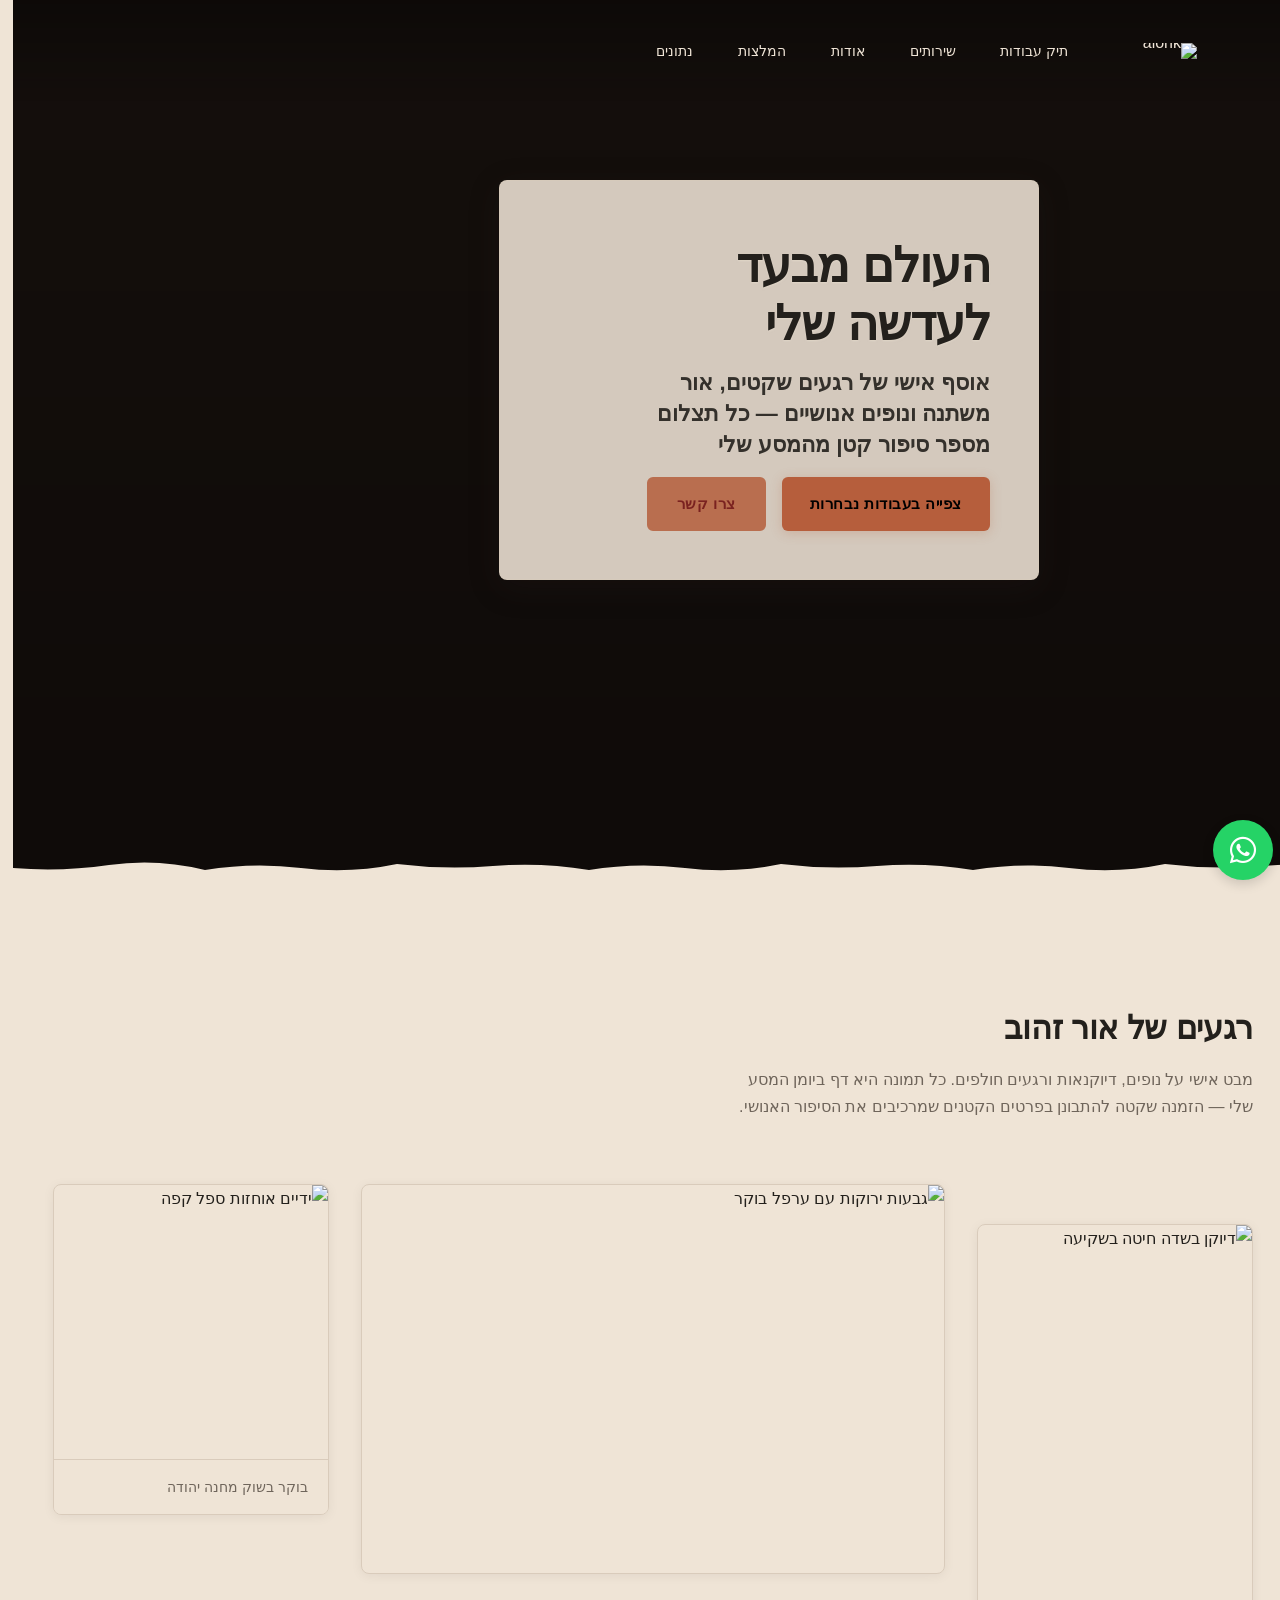
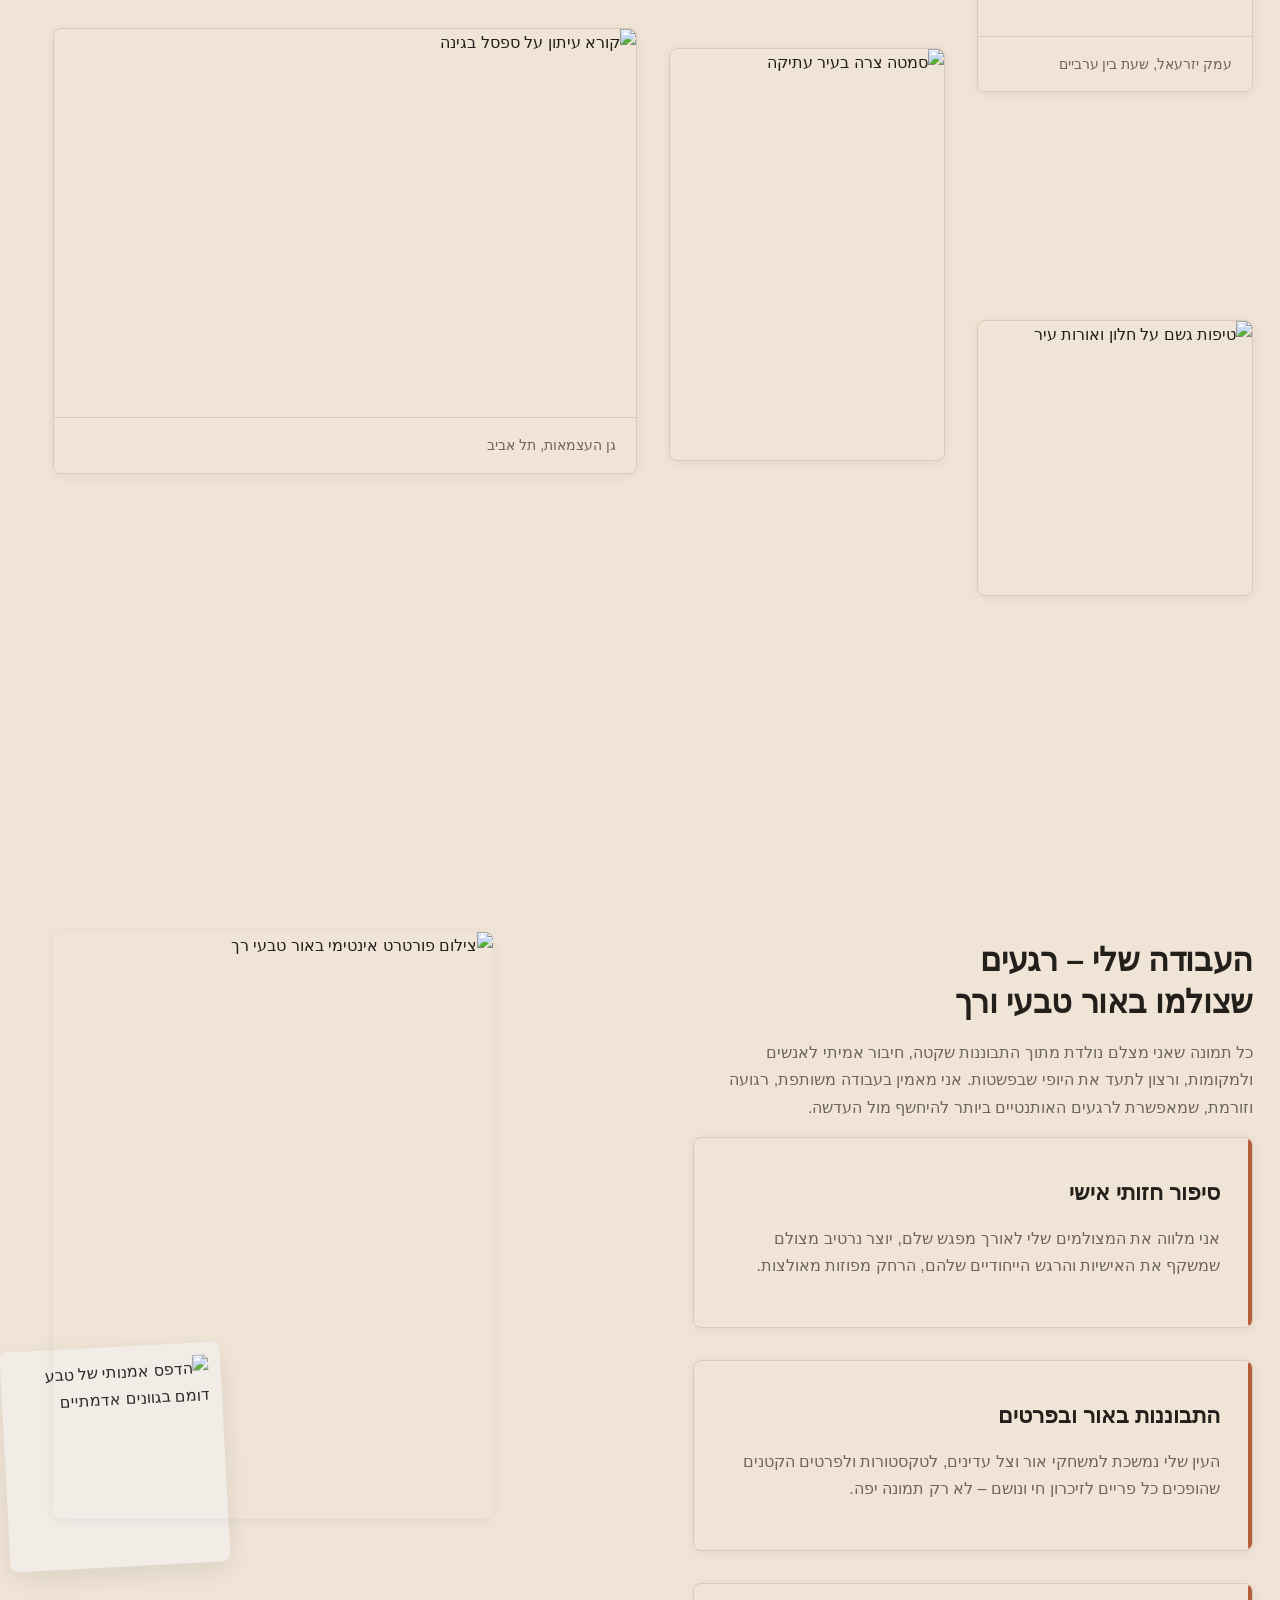
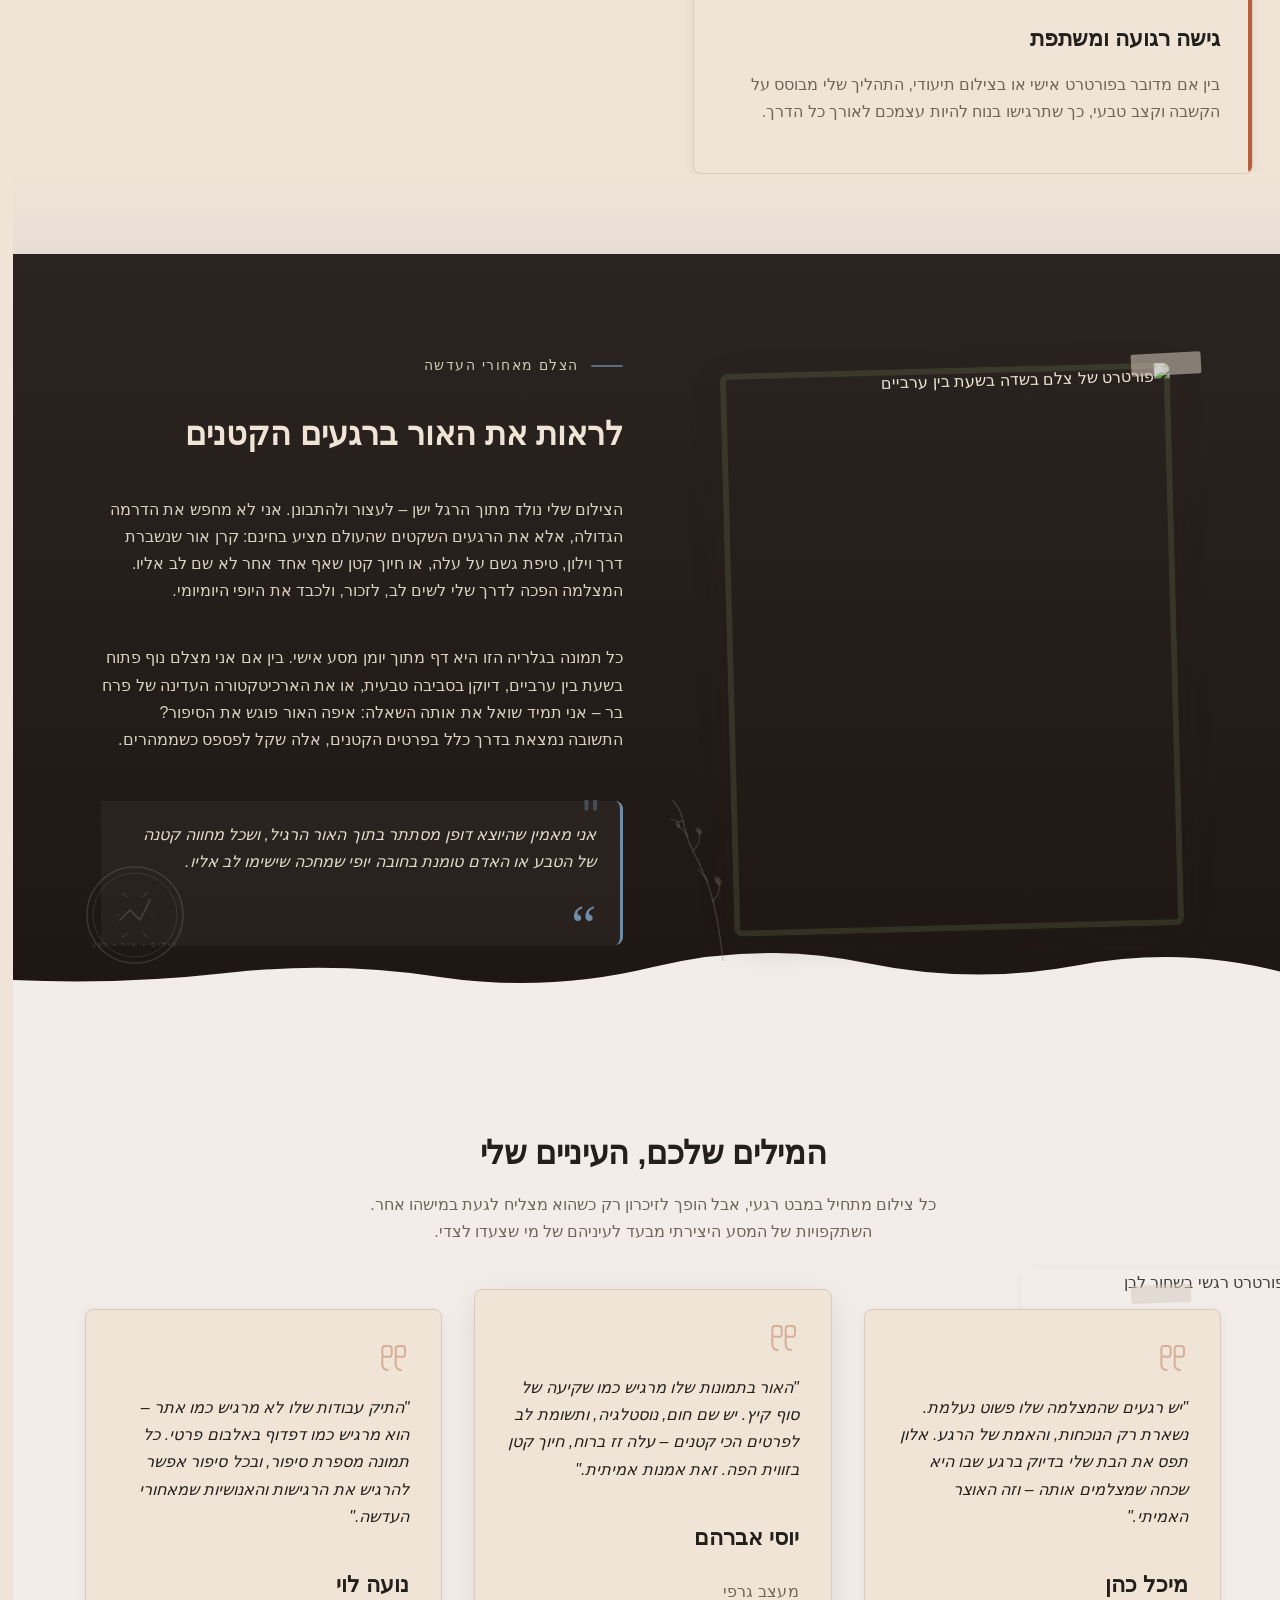
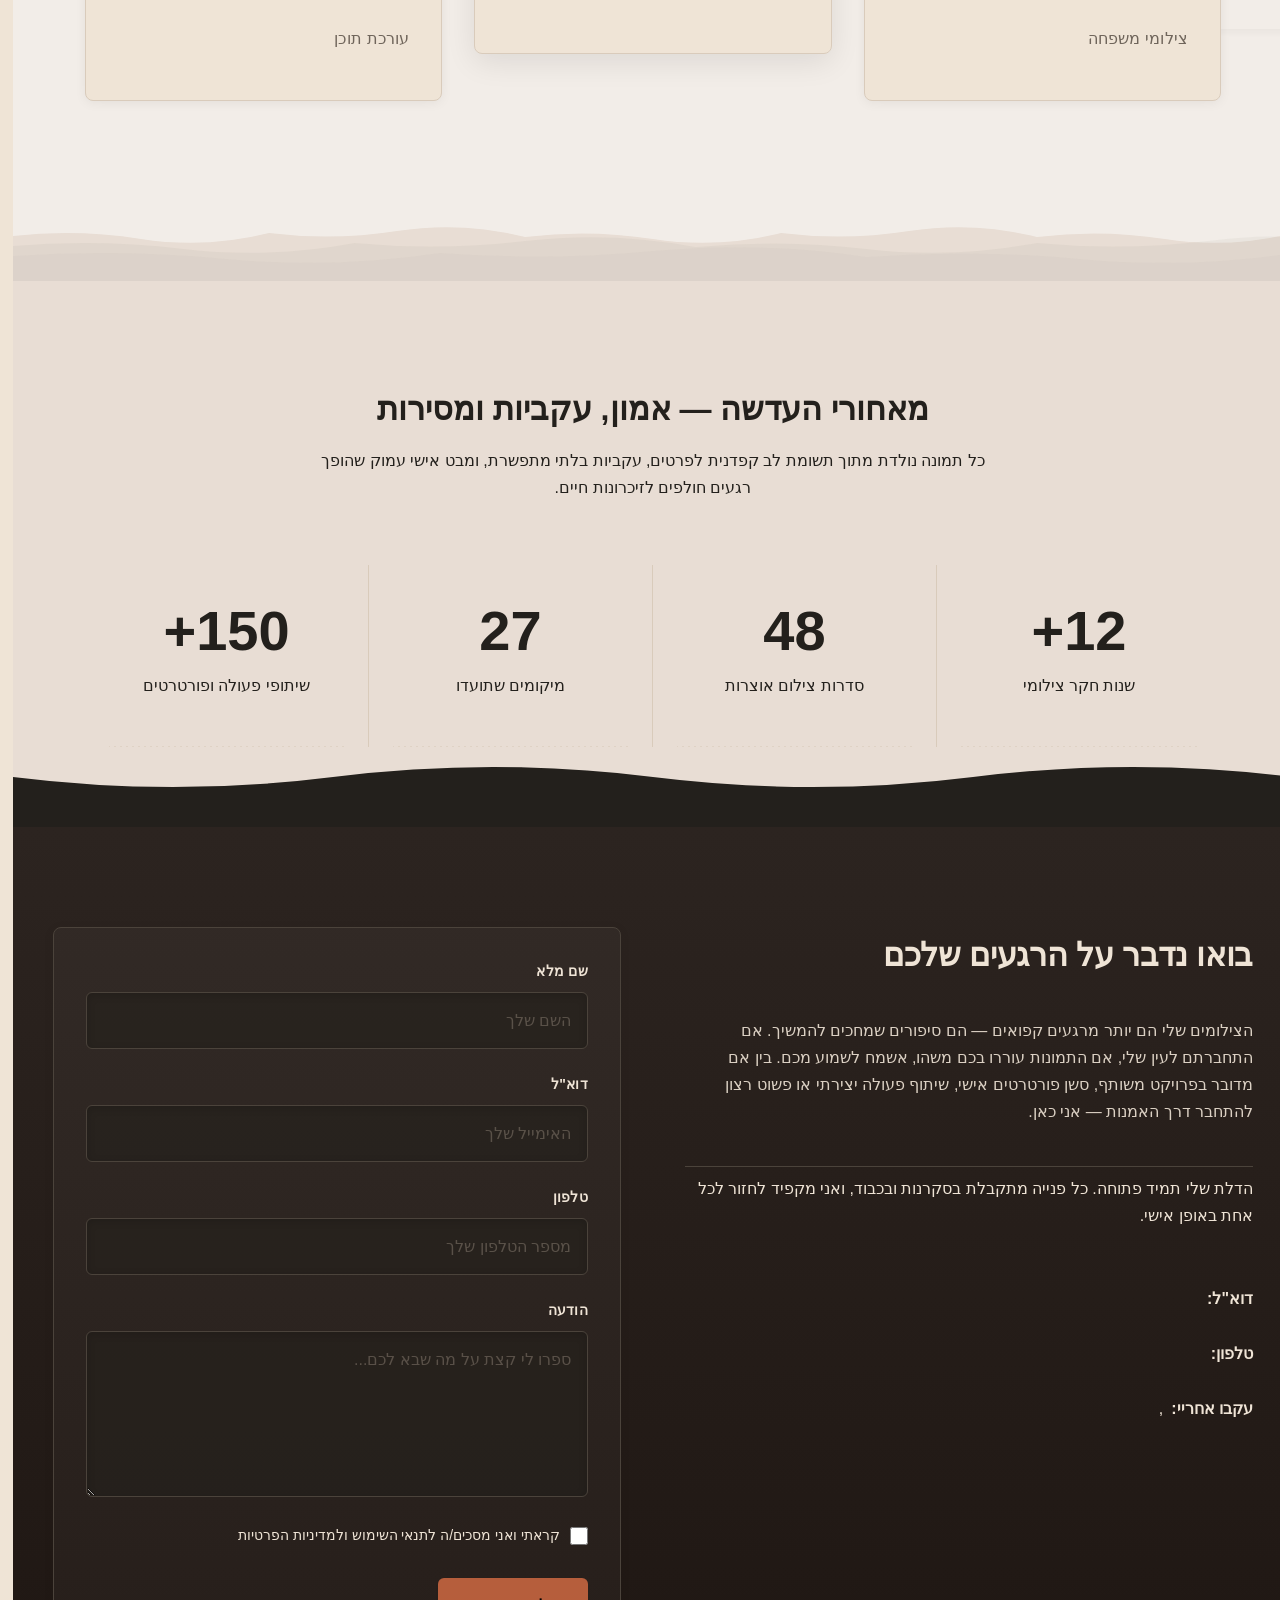
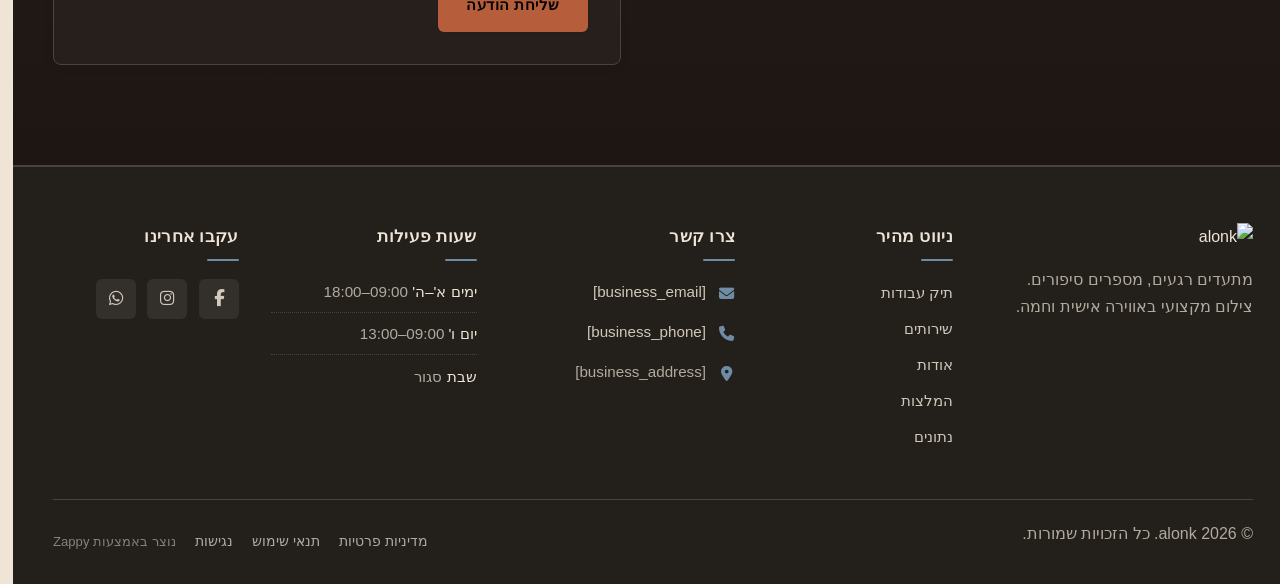
==== commit c661af92: "Background sync: Progressive GitHub Sync" ====
--- a/public/index.html
+++ b/public/index.html
@@ -1 +1 @@
-<!doctype html><html dir="rtl" lang="he"><head><meta charset="UTF-8"><meta content="width=device-width,initial-scale=1" name="viewport"><meta content="index, follow" name="robots"><title>תפסו את הקסם של שעת הזהב — alonk</title><meta content="גלו תיק עבודות צילום ייחודי שמתמקד ברגעי הקסם של שעת הזהב. אתר גלריה אישית שמציגה מבט יצירתי ונופים עוצרי נשימה. היכנסו להתרשם ולהתאהב באור!" name="description"><meta content="שעת זהב צילום, אתרי גלריות צילום, תיק עבודות צילום, צילום מקצועי, גלריית תמונות אישית" name="keywords"><link href="/assets/favicon.ico" rel="icon" type="image/x-icon"><link href="/assets/favicon-16x16.png" rel="icon" type="image/png" sizes="16x16"><link href="/assets/favicon-32x32.png" rel="icon" type="image/png" sizes="32x32"><link href="/assets/favicon-48x48.png" rel="icon" type="image/png" sizes="48x48"><link href="/assets/favicon-192x192.png" rel="icon" type="image/png" sizes="192x192"><link href="/assets/favicon-512x512.png" rel="icon" type="image/png" sizes="512x512"><link href="/assets/apple-touch-icon.png" rel="apple-touch-icon"><script>!function(){"use strict";var t="b57af64c-a826-48fc-b8d4-71410d766058",e="https://api.zappy5.com/api/analytics/track",a=18e5,n=2592e6,o=!0,i=!0,r=!0;var s=function(){var e="zappy_visitor_"+t,a=null;try{if(a=localStorage.getItem(e)){var o=JSON.parse(a),i=Date.now();if(i-o.created<n)return o.lastSeen=i,localStorage.setItem(e,JSON.stringify(o)),o.id}}catch(t){console.warn("Zappy Analytics: LocalStorage not available")}var r="zv_"+Date.now()+"_"+Math.random().toString(36).substr(2,9);try{localStorage.setItem(e,JSON.stringify({id:r,created:Date.now(),lastSeen:Date.now()}))}catch(t){}return r}(),c=function(){var e="zappy_session_"+t,n=null;try{if(n=sessionStorage.getItem(e)){var o=JSON.parse(n),i=Date.now();if(i-o.timestamp<a)return o.timestamp=i,sessionStorage.setItem(e,JSON.stringify(o)),o.id}}catch(t){console.warn("Zappy Analytics: SessionStorage not available")}var r="zs_"+Date.now()+"_"+Math.random().toString(36).substr(2,9);try{sessionStorage.setItem(e,JSON.stringify({id:r,timestamp:Date.now()}))}catch(t){}return r}();function l(a,n){n=n||{};var o={website_id:t,event_type:a,page_path:window.location.pathname,referrer:document.referrer||"direct",visitor_id:s,session_id:c,metadata:n};if(navigator.sendBeacon){var i=new Blob([JSON.stringify(o)],{type:"application/json"});navigator.sendBeacon(e,i)}else fetch(e,{method:"POST",headers:{"Content-Type":"application/json"},body:JSON.stringify(o),keepalive:!0}).catch(function(t){console.warn("Zappy Analytics: Failed to track event",t)})}o&&l("pageview",{title:document.title,url:window.location.href}),i&&document.addEventListener("click",function(t){var e=t.target;if("BUTTON"===e.tagName||e.closest("button")){var a="BUTTON"===e.tagName?e:e.closest("button");l("click",{element:"button",text:a.textContent.trim().substring(0,100),id:a.id||null,class:a.className||null})}else if("A"===e.tagName||e.closest("a")){var n="A"===e.tagName?e:e.closest("a");l("navigation",{element:"link",text:n.textContent.trim().substring(0,100),href:n.href,external:n.hostname!==window.location.hostname})}},!0),r&&document.addEventListener("submit",function(t){var e=t.target;l("form_submit",{form_id:e.id||null,form_name:e.name||null,form_action:e.action||null,form_method:e.method||"GET"})},!0);var d=Date.now();window.addEventListener("beforeunload",function(){l("page_unload",{time_on_page:Math.floor((Date.now()-d)/1e3),page_path:window.location.pathname})}),window.zappyAnalytics={track:l,getVisitorId:function(){return s},getSessionId:function(){return c}}}()</script><meta content="תפסו את הקסם של שעת הזהב — alonk" property="og:title"><meta content="גלו תיק עבודות צילום ייחודי שמתמקד ברגעי הקסם של שעת הזהב. אתר גלריה אישית שמציגה מבט יצירתי ונופים עוצרי נשימה. היכנסו להתרשם ולהתאהב באור!" property="og:description"><meta content="summary_large_image" name="twitter:card"><meta content="תפסו את הקסם של שעת הזהב — alonk" name="twitter:title"><meta content="גלו תיק עבודות צילום ייחודי שמתמקד ברגעי הקסם של שעת הזהב. אתר גלריה אישית שמציגה מבט יצירתי ונופים עוצרי נשימה. היכנסו להתרשם ולהתאהב באור!" name="twitter:description"><meta content="website" property="og:type"><meta content="he_IL" property="og:locale"><link href="https://cdnjs.cloudflare.com/ajax/libs/font-awesome/6.4.0/css/all.min.css" rel="stylesheet"><style>.skip-link{position:absolute;top:0;left:0;transform:translateY(-200%);padding:12px 18px;background:var(--bg-dark,#1a1a1a);color:var(--text-light,#fff);font-weight:600;border-radius:0 0 8px 0;z-index:10000}.skip-link:focus{transform:none;outline:2px solid var(--ring,#fff);outline-offset:2px}:focus-visible{outline:2px solid var(--ring,currentColor);outline-offset:3px}</style><link href="/assets/favicon.ico" rel="icon" type="image/x-icon"><link href="/assets/favicon-16x16.png" rel="icon" type="image/png" sizes="16x16"><link href="/assets/favicon-32x32.png" rel="icon" type="image/png" sizes="32x32"><link href="/assets/favicon-48x48.png" rel="icon" type="image/png" sizes="48x48"><link href="/assets/favicon-192x192.png" rel="icon" type="image/png" sizes="192x192"><link href="/assets/favicon-512x512.png" rel="icon" type="image/png" sizes="512x512"><link href="/assets/apple-touch-icon.png" rel="apple-touch-icon"><link href="https://cdn.jsdelivr.net/npm/vanilla-cookieconsent@3/dist/cookieconsent.css" rel="stylesheet"><script src="https://cdn.jsdelivr.net/npm/vanilla-cookieconsent@3/dist/cookieconsent.umd.js"></script><script src="https://cdn.jsdelivr.net/gh/mickidum/acc_toolbar/acctoolbar/acctoolbar.min.js"></script><link href="/styles.css" rel="stylesheet"><script>window.ZAPPY_WEBSITE_ID="b57af64c-a826-48fc-b8d4-71410d766058",window.ZAPPY_API_BASE="https://api.zappy5.com"</script><style id="zappy-dropdown-submenu-styles">#navMenu li:has(.sub-menu),.nav-menu li:has(.sub-menu),.navbar li:has(.sub-menu),nav li:has(.sub-menu){position:relative}#navMenu .sub-menu,.nav-menu .sub-menu,.navbar .sub-menu,nav .sub-menu{display:block!important;position:absolute!important;top:100%;left:0;min-width:220px;background:#fff;border-radius:8px;box-shadow:0 8px 25px rgba(0,0,0,.15);padding:8px 0;opacity:0;visibility:hidden;transform:translateY(10px);transition:all .3s ease;z-index:1000;list-style:none;pointer-events:none}#navMenu li:hover>.sub-menu,.nav-menu li:hover>.sub-menu,.navbar li:hover>.sub-menu,nav li:hover>.sub-menu{opacity:1!important;visibility:visible!important;transform:translateY(0)!important;pointer-events:auto!important}.sub-menu li{list-style:none;margin:0;padding:0}.sub-menu a{display:block!important;padding:10px 16px!important;color:var(--text-dark,#333)!important;font-weight:500;text-decoration:none;white-space:nowrap;transition:background-color .2s}.sub-menu .zappy-nav-child>a{padding-left:28px!important;font-size:.9em!important;opacity:.85!important}[dir=rtl] .sub-menu .zappy-nav-child>a,html[lang=ar] .sub-menu .zappy-nav-child>a,html[lang=he] .sub-menu .zappy-nav-child>a{padding-left:10px!important;padding-right:28px!important}.sub-menu .zappy-nav-parent>a{font-weight:600!important}.sub-menu a:hover{background-color:#f5f5f5}[dir=rtl] .nav-menu .sub-menu,[dir=rtl] .navbar .sub-menu,[dir=rtl] nav .sub-menu,html[lang=ar] .nav-menu .sub-menu,html[lang=ar] .navbar .sub-menu,html[lang=ar] nav .sub-menu,html[lang=he] .nav-menu .sub-menu,html[lang=he] .navbar .sub-menu,html[lang=he] nav .sub-menu{left:auto!important;right:0!important}.sub-menu:empty,.sub-menu:not(:has(li)):not(:has(> a)),.sub-menu:not(:has(li:not(.zappy-hidden-menu-item))):not(:has(> a)){display:none!important;opacity:0!important;visibility:hidden!important;pointer-events:none!important}li:has(.menu-group-title):hover>.sub-menu{opacity:1!important;visibility:visible!important;transform:translateY(0)!important;pointer-events:auto!important}#navMenu>li>.menu-group-title,.nav-menu>li>.menu-group-title{display:inline-block;padding:.5rem 1rem;cursor:default;user-select:none}@media (max-width:768px){#navMenu .sub-menu,.nav-menu .sub-menu,.navbar .sub-menu,nav .sub-menu{position:static!important;transform:none!important;box-shadow:none!important;background:0 0!important;max-height:0;overflow:hidden;opacity:0;visibility:hidden;transition:max-height .3s ease,opacity .3s ease;padding:0!important;border-radius:0!important}#navMenu .sub-menu.mobile-expanded,.nav-menu .sub-menu.mobile-expanded,.navbar .sub-menu.mobile-expanded{max-height:none!important;overflow-y:visible!important;opacity:1!important;visibility:visible!important;padding:8px 0 8px 16px!important}[dir=rtl] .sub-menu.mobile-expanded,html[lang=he] .sub-menu.mobile-expanded{padding:8px 16px 8px 0!important}#navMenu li:hover>.sub-menu,.nav-menu li:hover>.sub-menu,.navbar li:hover>.sub-menu,nav li:hover>.sub-menu{opacity:0;visibility:hidden;pointer-events:none}#navMenu li>.sub-menu.mobile-expanded,.nav-menu li>.sub-menu.mobile-expanded,.navbar li>.sub-menu.mobile-expanded,nav li>.sub-menu.mobile-expanded{opacity:1!important;visibility:visible!important;pointer-events:auto!important}#navMenu li:has(.sub-menu),.nav-menu li:has(.sub-menu),.navbar li:has(.sub-menu),nav li:has(.sub-menu){display:flex!important;flex-wrap:wrap!important;align-items:center!important;position:relative!important;min-height:44px!important}#navMenu li:has(.sub-menu)>a,.nav-menu li:has(.sub-menu)>a,.navbar li:has(.sub-menu)>a,nav li:has(.sub-menu)>a{flex:1!important;min-width:0!important}#navMenu li:has(.sub-menu)>.menu-group-title,.nav-menu li:has(.sub-menu)>.menu-group-title,.navbar li:has(.sub-menu)>.menu-group-title,nav li:has(.sub-menu)>.menu-group-title{flex:1!important;min-width:0!important;padding:0!important;line-height:inherit!important}#navMenu li:has(.sub-menu)>.sub-menu,.nav-menu li:has(.sub-menu)>.sub-menu,.navbar li:has(.sub-menu)>.sub-menu,nav li:has(.sub-menu)>.sub-menu{flex-basis:100%!important;width:100%!important}#navMenu li:has(.sub-menu)>a [class*=arrow],#navMenu li:has(.sub-menu)>a [class*=chevron],.nav-menu li:has(.sub-menu)>a .fa-angle-down,.nav-menu li:has(.sub-menu)>a .fa-chevron-down,.nav-menu li:has(.sub-menu)>a [class*=arrow],.nav-menu li:has(.sub-menu)>a [class*=chevron],nav li:has(.sub-menu)>a [class*=arrow],nav li:has(.sub-menu)>a [class*=chevron]{display:none!important;visibility:hidden!important}.mobile-submenu-toggle{display:flex!important;align-items:center!important;justify-content:center!important;width:44px!important;height:auto!important;background:0 0!important;border:none!important;cursor:pointer!important;color:var(--text-light)!important;position:static!important;flex-shrink:0!important;align-self:stretch!important;z-index:2!important;padding:0!important;margin:0!important}.mobile-submenu-toggle::after{content:''!important;width:0!important;height:0!important;border-left:6px solid transparent!important;border-right:6px solid transparent!important;border-top:7px solid currentColor!important;transition:transform .3s ease!important}.mobile-submenu-toggle.expanded::after{transform:rotate(180deg)!important}.sub-menu a{padding:10px 0!important;display:block!important;color:var(--text-light)!important;white-space:normal!important}.sub-menu .zappy-nav-child>a{padding-left:28px!important;font-size:.9em!important;opacity:.85!important}[dir=rtl] .sub-menu .zappy-nav-child>a,html[lang=ar] .sub-menu .zappy-nav-child>a,html[lang=he] .sub-menu .zappy-nav-child>a{padding-left:0!important;padding-right:28px!important}.sub-menu .zappy-nav-parent>a{font-weight:600!important}#navMenu.active,.nav-menu.active{max-width:100vw!important;overflow-x:hidden!important;box-sizing:border-box!important}.navbar .sub-menu li a,.zappy-products-dropdown .sub-menu a,nav.navbar .sub-menu li a{color:var(--text-light)!important}}@media (min-width:769px){.mobile-submenu-toggle{display:none!important}}</style><style id="zappy-widget-visibility">html[dir=rtl] .whatsapp-float{right:20px!important;left:auto!important}html:not([dir]) .whatsapp-float,html[dir=ltr] .whatsapp-float{left:20px!important;right:auto!important}html[dir=rtl] #mic-access-tool-general-button,html[dir=rtl] #mic-init-access-tool #mic-access-tool-general-button,html[dir=rtl] #mic-init-access-tool .mic-access-tool-general-button,html[dir=rtl] ._access-icon,html[dir=rtl] .mic-access-tool-general-button{left:20px!important;right:auto!important}html:not([dir]) #mic-access-tool-general-button,html:not([dir]) #mic-init-access-tool #mic-access-tool-general-button,html:not([dir]) #mic-init-access-tool .mic-access-tool-general-button,html:not([dir]) ._access-icon,html:not([dir]) .mic-access-tool-general-button,html[dir=ltr] #mic-access-tool-general-button,html[dir=ltr] #mic-init-access-tool #mic-access-tool-general-button,html[dir=ltr] #mic-init-access-tool .mic-access-tool-general-button,html[dir=ltr] ._access-icon,html[dir=ltr] .mic-access-tool-general-button{right:20px!important;left:auto!important}@media (max-width:768px){.whatsapp-float{display:flex!important}}@media (min-width:769px){.whatsapp-float{display:flex!important}}@media (max-width:768px){#mic-access-tool-general-button,#mic-init-access-tool #mic-access-tool-general-button,#mic-init-access-tool .mic-access-tool-general-button,._access-icon,.mic-access-tool-general-button{display:flex!important;visibility:visible!important;opacity:1!important;pointer-events:auto!important}#mic-access-tool-box.opened-mic-access-tool,#mic-init-access-tool #mic-access-tool-box.opened-mic-access-tool,.mic-access-tool-box.opened-mic-access-tool{visibility:visible!important;opacity:1!important;pointer-events:auto!important}}@media (min-width:769px){#mic-access-tool-general-button,#mic-init-access-tool #mic-access-tool-general-button,#mic-init-access-tool .mic-access-tool-general-button,._access-icon,.mic-access-tool-general-button{display:flex!important;visibility:visible!important;opacity:1!important;pointer-events:auto!important}#mic-access-tool-box.opened-mic-access-tool,#mic-init-access-tool #mic-access-tool-box.opened-mic-access-tool,.mic-access-tool-box.opened-mic-access-tool{visibility:visible!important;opacity:1!important;pointer-events:auto!important}}</style></head><body><a href="#main" class="skip-link">דלג לתוכן הראשי</a><nav class="navbar" dir="rtl"><button class="mobile-toggle" aria-label="Menu" id="mobileToggle"><svg viewBox="0 0 24 24" fill="none" class="hamburger-icon" height="24" width="24"><path d="M3 12h18M3 6h18M3 18h18" stroke="currentColor" stroke-linecap="round" stroke-width="2"></path></svg> <svg viewBox="0 0 24 24" fill="none" class="close-icon" height="24" width="24" style="display:none"><path d="M18 6L6 18M6 6l12 12" stroke="currentColor" stroke-linecap="round" stroke-width="2"></path></svg></button> <button class="phone-header-btn" aria-label="Call" data-phone="[business_phone]"><svg viewBox="0 0 24 24" fill="currentColor" height="20" width="20"><path d="M22 16.92v3a2 2 0 0 1-2.18 2 19.79 19.79 0 0 1-8.63-3.07 19.5 19.5 0 0 1-6-6 19.79 19.79 0 0 1-3.07-8.67A2 2 0 0 1 4.11 2h3a2 2 0 0 1 2 1.72 12.84 12.84 0 0 0 .7 2.81 2 2 0 0 1-.45 2.11L8.09 9.91a16 16 0 0 0 6 6l1.27-1.27a2 2 0 0 1 2.11-.45 12.84 12.84 0 0 0 2.81.7A2 2 0 0 1 22 16.92z"></path></svg></button><div class="nav-container"><div class="nav-right-group"><div class="nav-brand"><a href="/" class="logo-link"><img alt="alonk" src="/assets/site-----image-1.webp" class="logo"></a></div><ul class="nav-menu" id="navMenu"><li><a href="#portfolio">תיק עבודות</a></li><li><a href="#services">שירותים</a></li><li><a href="#about">אודות</a></li><li><a href="#testimonials">המלצות</a></li><li><a href="#stats">נתונים</a></li><li><a href="#contact">צור קשר</a></li></ul></div><div class="nav-cta-container"></div></div></nav><script>window.addEventListener("load",function(){const e=document.querySelector(".navbar, nav, header");if(!e)return void console.log("[Navbar] Navbar element not found");let t=document.getElementById("mobileToggle")||document.querySelector(".mobile-toggle")||document.querySelector(".hamburger")||document.querySelector(".hamburger-menu")||document.querySelector(".menu-toggle")||document.querySelector(".burger-menu")||document.querySelector('[aria-label="Menu"]')||document.querySelector('[aria-label="תפריט"]');const n=document.querySelector(".phone-header-btn"),o=window.getComputedStyle(e);let r=o.backgroundColor;if(console.log("[Navbar] Initial navbar background:",r),"transparent"===r||"rgba(0, 0, 0, 0)"===r||r.startsWith("rgba")&&r.includes(", 0)")){const e=o.backgroundImage;if(e&&"none"!==e)console.log("[Navbar] Navbar has background image/gradient, using dark text"),r="rgb(240, 240, 240)";else{const e=window.getComputedStyle(document.body).backgroundColor;console.log("[Navbar] Navbar transparent, using body background:",e),r=e}}const a=r.match(/\d+/g);if(a&&a.length>=3){const e=(.299*parseInt(a[0])+.587*parseInt(a[1])+.114*parseInt(a[2]))/255;console.log("[Navbar] Mobile button colors preserved from Claude CSS (luminance:",e.toFixed(2)+")");const o=document.createElement("style");o.id="zappy-mobile-nav-fix";document.documentElement.lang;document.documentElement.dir,o.textContent='\n        /* Hide mobile buttons on desktop, show only on mobile */\n        @media (min-width: 769px) {\n          .mobile-toggle,\n          .phone-header-btn {\n            display: none !important;\n          }\n        }\n        \n        /* Show and position mobile buttons correctly on mobile */\n        @media (max-width: 768px) {\n          .navbar,\n          nav.navbar {\n            min-height: 70px !important;\n          }\n\n          .mobile-toggle,\n          .phone-header-btn {\n            position: absolute !important;\n            top: 0 !important;\n            bottom: 0 !important;\n            margin-top: auto !important;\n            margin-bottom: auto !important;\n            transform: none !important;\n            z-index: 1001 !important;\n            display: flex !important;\n            align-items: center !important;\n            justify-content: center !important;\n            width: 36px !important;\n            height: 36px !important;\n            border-radius: 50% !important;\n            border: none !important;\n            cursor: pointer !important;\n            padding: 6px !important;\n            background: none !important;\n            color: var(--nav-text, var(--text-light)) !important;\n            touch-action: manipulation !important;\n            -webkit-tap-highlight-color: transparent !important;\n          }\n\n          html[data-zappy-site-type="ecommerce"] .phone-header-btn,\n          body[data-zappy-site-type="ecommerce"] .phone-header-btn,\n          html[data-zappy-site-type="ecommerce"] header .phone-header-btn,\n          html[data-zappy-site-type="ecommerce"] nav .phone-header-btn {\n            display: none !important;\n            visibility: hidden !important;\n            width: 0 !important;\n            height: 0 !important;\n            min-width: 0 !important;\n            overflow: hidden !important;\n          }\n          \n          /* LTR positioning (default): hamburger LEFT, phone RIGHT */\n          html:not([dir="rtl"]):not([lang="he"]):not([lang="ar"]) .mobile-toggle,\n          html[dir="ltr"] .mobile-toggle {\n            left: 12px !important;\n            right: auto !important;\n          }\n          html:not([dir="rtl"]):not([lang="he"]):not([lang="ar"]) .phone-header-btn,\n          html[dir="ltr"] .phone-header-btn {\n            right: 12px !important;\n            left: auto !important;\n          }\n          \n          /* RTL positioning: hamburger RIGHT, phone LEFT */\n          html[dir="rtl"] .mobile-toggle,\n          html[lang="he"] .mobile-toggle,\n          html[lang="ar"] .mobile-toggle {\n            right: 12px !important;\n            left: auto !important;\n          }\n          html[dir="rtl"] .phone-header-btn,\n          html[lang="he"] .phone-header-btn,\n          html[lang="ar"] .phone-header-btn {\n            left: 12px !important;\n            right: auto !important;\n          }\n          \n          /* CRITICAL: Ensure nav-container has min-height on mobile */\n          /* All children are positioned absolutely/fixed on mobile, so height:auto collapses to 0 */\n          .nav-container {\n            min-height: 70px !important;\n            position: relative !important;\n          }\n          \n          /* Ensure SVG icons are properly sized and inherit color */\n          .mobile-toggle svg,\n          .phone-header-btn svg {\n            width: 24px !important;\n            height: 24px !important;\n            /* Don\'t force display - let JavaScript control hamburger/close toggle */\n          }\n          \n          /* Reset nav-cta-container on mobile - remove desktop box-shadow/padding */\n          /* that creates a visible ghost box when CTA button is hidden */\n          .nav-cta-container {\n            box-shadow: none !important;\n            padding: 0 !important;\n          }\n          \n          /* Hide nav-cta-container entirely on mobile when there\'s no lang-switcher */\n          /* (only the CTA button is inside, and it\'s hidden on mobile) */\n          .nav-cta-container:not(:has(.lang-switcher)) {\n            display: none !important;\n          }\n          \n          /* CRITICAL: Prevent hero image fade gradient from bleeding over headline text */\n          /* The .image-fade-gradient has bottom: -30px (extends below parent) */\n          /* On mobile stacked layout, this overlaps the h1 text below the image */\n          .hero-image-column {\n            overflow: hidden !important;\n          }\n          .image-fade-gradient {\n            bottom: 0 !important;\n          }\n          \n          /* Hide desktop language switcher on mobile - hamburger menu handles it */\n          /* High specificity to override stored CSS */\n          .lang-switcher,\n          .nav-cta-container .lang-switcher,\n          .nav-container .lang-switcher,\n          .navbar .lang-switcher,\n          .navbar .nav-cta-container .lang-switcher {\n            display: none !important;\n          }\n        }\n      ';const r=document.getElementById("zappy-mobile-nav-fix");r&&r.remove(),document.head.appendChild(o),console.log("[Navbar] Critical CSS injected for mobile nav positioning");const i=window.innerWidth<=768;if(t){const e=t.querySelector(".hamburger-icon"),n=t.querySelector(".close-icon");e&&(e.style.setProperty("width","24px","important"),e.style.setProperty("height","24px","important"),e.style.setProperty("display","block","important")),n&&(n.style.setProperty("width","24px","important"),n.style.setProperty("height","24px","important"),n.style.setProperty("display","none","important")),i?(t.style.setProperty("position","absolute","important"),t.style.setProperty("top","0","important"),t.style.setProperty("bottom","0","important"),t.style.setProperty("margin-top","auto","important"),t.style.setProperty("margin-bottom","auto","important"),t.style.setProperty("transform","none","important"),t.style.setProperty("z-index","1001","important"),t.style.removeProperty("left"),t.style.removeProperty("right"),console.log("[Navbar] Mobile toggle positioning applied (mobile viewport)")):(t.style.removeProperty("position"),t.style.removeProperty("top"),t.style.removeProperty("transform"),t.style.removeProperty("z-index"),t.style.removeProperty("left"),t.style.removeProperty("right"),console.log("[Navbar] Desktop viewport - cleared mobile toggle inline positioning"))}if(n){const e=n.querySelector("svg");e&&(e.style.width="24px",e.style.height="24px",e.setAttribute("width","24"),e.setAttribute("height","24")),i?(n.style.setProperty("position","absolute","important"),n.style.setProperty("top","0","important"),n.style.setProperty("bottom","0","important"),n.style.setProperty("margin-top","auto","important"),n.style.setProperty("margin-bottom","auto","important"),n.style.setProperty("transform","none","important"),n.style.setProperty("z-index","1001","important"),n.style.removeProperty("left"),n.style.removeProperty("right"),console.log("[Navbar] Phone button positioning applied (mobile viewport)")):(n.style.removeProperty("position"),n.style.removeProperty("top"),n.style.removeProperty("transform"),n.style.removeProperty("z-index"),n.style.removeProperty("left"),n.style.removeProperty("right"),console.log("[Navbar] Desktop viewport - cleared phone button inline positioning"))}}else console.log("[Navbar] Could not parse background color:",r);t=document.getElementById("mobileToggle")||document.querySelector(".mobile-toggle")||document.querySelector(".hamburger")||document.querySelector(".hamburger-menu")||document.querySelector(".menu-toggle")||document.querySelector(".burger-menu")||document.querySelector('[aria-label="Menu"]')||document.querySelector('[aria-label="תפריט"]');const i=document.getElementById("navMenu")||document.querySelector(".nav-menu")||document.querySelector(".nav-links")||document.querySelector("nav ul:not(.submenu)");if(!t||!i)return void console.log("[Navbar] Mobile toggle or menu not found:",{toggle:!!t,menu:!!i});i.id||(i.id="navMenu"),console.log("[Navbar] Initializing mobile menu...");const l=t.cloneNode(!0);t.parentNode.replaceChild(l,t);var s=0;function p(e){var t=Date.now();t-s<300||(s=t,function(e){e.preventDefault(),e.stopPropagation();const t=l.querySelector(".hamburger-icon"),n=l.querySelector(".close-icon");i.classList.contains("active")?(i.classList.remove("active"),t&&t.style.setProperty("display","block","important"),n&&n.style.setProperty("display","none","important"),document.body.style.overflow="",console.log("[Navbar] Menu closed")):(i.classList.add("active"),t&&t.style.setProperty("display","none","important"),n&&n.style.setProperty("display","block","important"),document.body.style.overflow="hidden",console.log("[Navbar] Menu opened"))}(e))}l.addEventListener("click",p),l.addEventListener("touchend",p),i.querySelectorAll("a").forEach(function(e){e.addEventListener("click",function(){if("#"===this.getAttribute("href"))return;const e=l.querySelector(".hamburger-icon"),t=l.querySelector(".close-icon");i.classList.remove("active"),e&&e.style.setProperty("display","block","important"),t&&t.style.setProperty("display","none","important"),document.body.style.overflow="",console.log("[Navbar] Menu closed (link clicked)")})});var m=i.querySelectorAll(".dropdown-toggle");m.forEach(function(e){e.addEventListener("click",function(e){e.preventDefault(),e.stopPropagation();var t=this.closest(".nav-dropdown");t&&(t.parentNode.querySelectorAll(".nav-dropdown.open").forEach(function(e){e!==t&&e.classList.remove("open")}),t.classList.toggle("open"),console.log("[Navbar] Dropdown toggled:",t.classList.contains("open")?"open":"closed"))})}),document.addEventListener("click",function(e){e.target.closest(".nav-dropdown")||document.querySelectorAll(".nav-dropdown.open").forEach(function(e){e.classList.remove("open")})}),console.log("[Navbar] Dropdown handlers initialized for "+m.length+" dropdowns"),n&&n.addEventListener("click",function(){const e=document.querySelectorAll('a[href^="tel:"]'),t=e.length>0?e[0].getAttribute("href").replace("tel:",""):"[business_phone]";window.location.href="tel:"+t,console.log("[Navbar] Phone button clicked")}),console.log("[Navbar] Mobile menu initialized successfully")})</script><main id="main"><section class="index-hero-section" data-band-index="0" data-layout-spec="בית-hero" id="hero" data-hero-type="fullscreen-scrim" style=";position:relative;overflow:hidden"><div class="hero-video-background"><div class="hero-video-overlay"></div><iframe allow="accelerometer; autoplay; clipboard-write; encrypted-media; gyroscope; picture-in-picture" allowfullscreen="" class="hero-video-iframe" frameborder="0" loading="lazy" src="https://www.youtube.com/embed/l8fuqxFPT-k?autoplay=1&amp;mute=1&amp;loop=1&amp;playlist=l8fuqxFPT-k&amp;controls=0&amp;showinfo=0&amp;modestbranding=1&amp;rel=0"></iframe><img alt="Hero background" src="/assets/site-index-hero-image-1.webp" loading="lazy" class="hero-video-fallback"></div><div class="index-hero-section__bg-wrapper" id="zappy-section-1"><div data-element-id="img-1780596640325-vk41jhyqd" data-element-type="image" data-zappy-wrapper-margins-applied="true" data-zappy-zoom-clip="true" data-zappy-zoom-wrapper="true" data-zappy-zoom-wrapper-align="center" data-zappy-zoom-wrapper-width-mode="full" style="position:absolute !important;top:0px !important;left:0px !important;width:100% !important;height:100% !important;max-width:none !important;margin-left:0px !important;margin-right:0px !important;display:block !important;z-index:1 !important;overflow:hidden !important"><img alt="צילום נוף באור טבעי רך" src="/assets/site-index-hero-image-1.webp" loading="eager" data-context="A cinematic natural-light photograph with strong atmosphere and negative space: a quiet golden-hour landscape with soft rolling hills, distant mist, and warm terracotta earth tones, leaving room for text overlay in the lower right corner" data-placeholder="index-hero-image-1" height="600" width="1200" class="hero-original-image-hidden index-hero-section__bg-image" data-element-id="img-1780596640325-vk41jhyqd" data-element-type="image" data-hero-background="true" data-hero-bg="true" data-zappy-object-position="54% 78%" data-zappy-zoom="1" fetchpriority="high" style="object-position:54% 78% !important;position:absolute !important;margin:0px !important;left:0% !important;top:0% !important;width:100% !important;height:100% !important;max-width:none !important;max-height:none !important;display:block !important;object-fit:cover !important;;display:none !important"></div><div class="index-hero-section__scrim" id="zappy-section-2" aria-hidden="true"></div></div><div class="index-hero-section__overlay" id="zappy-section-3"><div class="index-hero-section__card" id="zappy-section-4"><h1 class="index-hero-section__title">העולם מבעד לעדשה שלי</h1><h3 class="index-hero-section__subtitle">אוסף אישי של רגעים שקטים, אור משתנה ונופים אנושיים — כל תצלום מספר סיפור קטן מהמסע שלי</h3><div class="index-hero-section__actions" id="zappy-section-5"><a href="#portfolio" class="index-hero-section__btn index-hero-section__btn--primary" data-element-id="btn-1780596640323-txwv5gn05" data-element-type="button" data-native-element="true" style="color:rgb(0, 0, 0) !important;outline:none">צפייה בעבודות נבחרות</a> <a href="#contact" class="index-hero-section__btn btn btn-primary index-hero-section__btn--secondary" data-element-id="btn-1780596640323-j2ejfqnw0" data-element-type="button" data-native-element="true" style="outline:none;border-color:rgb(182, 94, 60) !important;color:rgb(107, 5, 5) !important;background-color:rgb(182, 94, 60) !important;background-image:none !important" data-text-color="#6b0505">צרו קשר</a></div></div></div><div class="index-hero-section__divider-wrapper" id="zappy-section-6" aria-hidden="true" data-no-icon-edit="true"><svg viewBox="0 0 1200 60" xmlns="http://www.w3.org/2000/svg" preserveAspectRatio="none"><path d="M0,60 L0,28 Q45,32 90,25 T180,30 Q225,22 270,28 T360,24 Q405,30 450,26 T540,30 Q585,22 630,28 T720,24 Q765,30 810,26 T900,30 Q945,22 990,28 T1080,24 Q1125,30 1170,26 T1200,28 L1200,60 Z" fill="var(--bg-light)"></path></svg></div></section><section class="index-portfolio-section" data-band-index="1" data-layout-spec="בית-portfolio" id="portfolio"><div class="index-portfolio-section__container" id="zappy-section-8"><div class="index-portfolio-section__intro" id="zappy-section-9"><h2 class="index-portfolio-section__title">רגעים של אור זהוב</h2><p class="index-portfolio-section__description">מבט אישי על נופים, דיוקנאות ורגעים חולפים. כל תמונה היא דף ביומן המסע שלי — הזמנה שקטה להתבונן בפרטים הקטנים שמרכיבים את הסיפור האנושי.</p></div><div class="index-portfolio-section__gallery" id="zappy-section-10"><div class="index-portfolio-section__item index-portfolio-section__item--offset-down index-portfolio-section__item--tall" id="zappy-section-11"><div class="index-portfolio-section__card" id="zappy-section-12"><div class="index-portfolio-section__image-wrapper" id="zappy-section-13"><img alt="דיוקן בשדה חיטה בשקיעה" src="/assets/site-index-portfolio-image-1.webp" loading="lazy" data-context="A vertical portrait of a woman in a flowing dress standing in a golden wheat field at sunset, warm earthy tones, soft bokeh background, editorial photography style" data-placeholder="index-portfolio-image-1" height="1200" width="800"></div><div class="index-portfolio-section__caption" id="zappy-section-14"><span class="index-portfolio-section__caption-text">עמק יזרעאל, שעת בין ערביים</span></div></div></div><div class="index-portfolio-section__item index-portfolio-section__item--wide" id="zappy-section-15"><div class="index-portfolio-section__card" id="zappy-section-16"><div class="index-portfolio-section__image-wrapper" id="zappy-section-17"><img alt="גבעות ירוקות עם ערפל בוקר" src="/assets/site-index-portfolio-image-2.webp" loading="lazy" data-context="Aerial landscape photography of rolling green hills with morning mist settling in the valleys, soft diffused light, cinematic composition" data-placeholder="index-portfolio-image-2" height="667" width="1000"></div></div></div><div class="index-portfolio-section__item index-portfolio-section__item--small" id="zappy-section-18"><div class="index-portfolio-section__card" id="zappy-section-19"><div class="index-portfolio-section__image-wrapper" id="zappy-section-20"><img alt="ידיים אוחזות ספל קפה" src="/assets/site-index-portfolio-image-3.webp" loading="lazy" data-context="Macro photography of weathered hands holding a ceramic cup of coffee, textured skin details, warm morning light streaming through a window, intimate documentary style" data-placeholder="index-portfolio-image-3" height="600" width="600"></div><div class="index-portfolio-section__caption" id="zappy-section-21"><span class="index-portfolio-section__caption-text">בוקר בשוק מחנה יהודה</span></div></div></div><div class="index-portfolio-section__item index-portfolio-section__item--tall" id="zappy-section-22"><div class="index-portfolio-section__card" id="zappy-section-23"><div class="index-portfolio-section__image-wrapper" id="zappy-section-24"><img alt="סמטה צרה בעיר עתיקה" src="/assets/site-index-portfolio-image-4.webp" loading="lazy" data-context="Vertical architectural photography of a narrow cobblestone alleyway in an old Mediterranean city, warm terracotta walls, hanging laundry, a cat sitting on a windowsill, golden hour light" data-placeholder="index-portfolio-image-4" height="1200" width="800"></div></div></div><div class="index-portfolio-section__item index-portfolio-section__item--wide index-portfolio-section__item--offset-up" id="zappy-section-25"><div class="index-portfolio-section__card" id="zappy-section-26"><div class="index-portfolio-section__image-wrapper" id="zappy-section-27"><img alt="קורא עיתון על ספסל בגינה" src="/assets/site-index-portfolio-image-5.webp" loading="lazy" data-context="Candid street photography of an elderly man reading a newspaper on a park bench, dappled light filtering through tree leaves, black and white with subtle warm toning" data-placeholder="index-portfolio-image-5" height="667" width="1000"></div><div class="index-portfolio-section__caption" id="zappy-section-28"><span class="index-portfolio-section__caption-text">גן העצמאות, תל אביב</span></div></div></div><div class="index-portfolio-section__item index-portfolio-section__item--offset-down index-portfolio-section__item--small" id="zappy-section-29"><div class="index-portfolio-section__card" id="zappy-section-30"><div class="index-portfolio-section__image-wrapper" id="zappy-section-31"><img alt="טיפות גשם על חלון ואורות עיר" src="/assets/site-index-portfolio-image-6.webp" loading="lazy" data-context="Close-up detail shot of raindrops on a window pane with blurred city lights in the background, moody blue and amber tones, abstract urban texture" data-placeholder="index-portfolio-image-6" height="600" width="600"></div></div></div></div></div><div class="index-portfolio-section__divider-wrapper" id="zappy-section-32"><svg viewBox="0 0 1200 120" xmlns="http://www.w3.org/2000/svg" aria-hidden="true" data-no-icon-edit="true" preserveAspectRatio="none"><path d="M0,120 L0,80 L1200,30 L1200,120 Z" fill="var(--bg-light)" opacity="0.15"></path><path d="M0,120 L0,100 L1200,50 L1200,120 Z" fill="var(--bg-light)"></path></svg></div></section><section class="index-services-section" data-band-index="2" data-layout-spec="בית-services" id="services"><div class="index-services-section__container" id="zappy-section-34"><div class="index-services-section__content" id="zappy-section-35"><h2 class="index-services-section__heading">העבודה שלי – רגעים שצולמו באור טבעי ורך</h2><p class="index-services-section__description">כל תמונה שאני מצלם נולדת מתוך התבוננות שקטה, חיבור אמיתי לאנשים ולמקומות, ורצון לתעד את היופי שבפשטות. אני מאמין בעבודה משותפת, רגועה וזורמת, שמאפשרת לרגעים האותנטיים ביותר להיחשף מול העדשה.</p><ul class="index-services-section__cards-list"><li class="index-services-section__card"><h3 class="index-services-section__card-title">סיפור חזותי אישי</h3><p class="index-services-section__card-text">אני מלווה את המצולמים שלי לאורך מפגש שלם, יוצר נרטיב מצולם שמשקף את האישיות והרגש הייחודיים שלהם, הרחק מפוזות מאולצות.</p></li><li class="index-services-section__card"><h3 class="index-services-section__card-title">התבוננות באור ובפרטים</h3><p class="index-services-section__card-text">העין שלי נמשכת למשחקי אור וצל עדינים, לטקסטורות ולפרטים הקטנים שהופכים כל פריים לזיכרון חי ונושם – לא רק תמונה יפה.</p></li><li class="index-services-section__card"><h3 class="index-services-section__card-title">גישה רגועה ומשתפת</h3><p class="index-services-section__card-text">בין אם מדובר בפורטרט אישי או בצילום תיעודי, התהליך שלי מבוסס על הקשבה וקצב טבעי, כך שתרגישו בנוח להיות עצמכם לאורך כל הדרך.</p></li></ul></div><div class="index-services-section__imagery" id="zappy-section-36"><div class="index-services-section__image-wrapper" id="zappy-section-37"><img alt="צילום פורטרט אינטימי באור טבעי רך" src="/assets/site-index-services-image-1.webp" loading="lazy" data-context="An intimate, observational vertical photography portfolio shot: soft window light falling across a quiet interior scene with a person lost in thought, warm neutral tones, shallow depth of field, editorial and personal mood." data-placeholder="index-services-image-1" height="800" width="600" class="index-services-section__main-image" decoding="async"><div class="index-services-section__paper-backplate" id="zappy-section-38"><img alt="הדפס אמנותי של טבע דומם בגוונים אדמתיים" src="/assets/site-index-services-image-2.webp" loading="lazy" data-context="A small, square-format fine-art photography print: a delicate close-up of dried wildflowers and textured linen paper, muted earthy colors, soft focus, overlapping the bottom corner like a physical print on a desk." data-placeholder="index-services-image-2" height="300" width="300" class="index-services-section__overlap-image" decoding="async"></div></div></div></div><div class="index-services-section__divider-wrapper" id="zappy-section-39"><svg viewBox="0 0 1200 80" xmlns="http://www.w3.org/2000/svg" aria-hidden="true" data-no-icon-edit="true" preserveAspectRatio="none"><defs><linearGradient id="index-services-fade" x1="0%" x2="0%" y1="0%" y2="100%"><stop offset="0%" stop-color="var(--bg-light)" stop-opacity="1"></stop><stop offset="100%" stop-color="#E8DDD4" stop-opacity="1"></stop></linearGradient></defs><rect fill="url(#index-services-fade)" height="80" width="1200" x="0" y="0"></rect></svg></div></section><section class="index-about-section" data-band-index="3" data-layout-spec="בית-about" id="about"><div class="index-about-container"><div class="index-about-image-col"><div class="index-about-image-frame"><img alt="פורטרט של צלם בשדה בשעת בין ערביים" src="/assets/site-index-about-image-1.webp" loading="lazy" data-context="A warm, intimate environmental portrait of a photographer holding a vintage film camera, standing in soft golden hour light in a wildflower field, with dust motes dancing in the sun, shot from slightly below to emphasize the connection between the photographer and the landscape. The image should feel like a candid moment of quiet observation, with muted earthy tones and a shallow depth of field." data-placeholder="index-about-image-1" height="750" width="600" class="index-about-portrait" decoding="async"><div class="index-about-frame-border"></div></div><div class="index-about-tape-strip" aria-hidden="true"></div><div class="index-about-botanical-sprig" aria-hidden="true"><svg viewBox="0 0 120 180" xmlns="http://www.w3.org/2000/svg" aria-hidden="true" data-no-icon-edit="true" fill="none"><path d="M60 180 C58 160 55 140 50 120 C45 100 38 85 30 70 C25 60 22 50 20 40 C18 30 15 25 10 20" stroke="#8A7D74" stroke-linecap="round" stroke-width="1.5" opacity="0.35" fill="none"></path><path d="M50 120 C55 115 58 108 55 100" stroke="#8A7D74" stroke-linecap="round" stroke-width="1.2" opacity="0.35" fill="none"></path><path d="M45 100 C42 95 38 92 35 88" stroke="#8A7D74" stroke-linecap="round" stroke-width="1.2" opacity="0.35" fill="none"></path><path d="M30 70 C35 65 38 58 36 50" stroke="#8A7D74" stroke-linecap="round" stroke-width="1.2" opacity="0.35" fill="none"></path><path d="M25 55 C22 50 18 48 15 44" stroke="#8A7D74" stroke-linecap="round" stroke-width="1.2" opacity="0.35" fill="none"></path><path d="M20 40 C16 42 12 40 8 38" stroke="#8A7D74" stroke-linecap="round" stroke-width="1.2" opacity="0.35" fill="none"></path><ellipse cx="55" cy="100" fill="#8A7D74" opacity="0.3" rx="3" ry="5" transform="rotate(-30 55 100)"></ellipse><ellipse cx="36" cy="50" fill="#8A7D74" opacity="0.3" rx="2.5" ry="4" transform="rotate(-40 36 50)"></ellipse><ellipse cx="15" cy="44" fill="#8A7D74" opacity="0.3" rx="2" ry="3.5" transform="rotate(-20 15 44)"></ellipse></svg></div></div><div class="index-about-text-col"><div class="index-about-accent-label"><span class="index-about-label-line"></span> <span class="index-about-label-text">הצלם מאחורי העדשה</span></div><h2 class="index-about-heading">לראות את האור ברגעים הקטנים</h2><p class="index-about-paragraph">הצילום שלי נולד מתוך הרגל ישן – לעצור ולהתבונן. אני לא מחפש את הדרמה הגדולה, אלא את הרגעים השקטים שהעולם מציע בחינם: קרן אור שנשברת דרך וילון, טיפת גשם על עלה, או חיוך קטן שאף אחד אחר לא שם לב אליו. המצלמה הפכה לדרך שלי לשים לב, לזכור, ולכבד את היופי היומיומי.</p><p class="index-about-paragraph">כל תמונה בגלריה הזו היא דף מתוך יומן מסע אישי. בין אם אני מצלם נוף פתוח בשעת בין ערביים, דיוקן בסביבה טבעית, או את הארכיטקטורה העדינה של פרח בר – אני תמיד שואל את אותה השאלה: איפה האור פוגש את הסיפור? התשובה נמצאת בדרך כלל בפרטים הקטנים, אלה שקל לפספס כשממהרים.</p><blockquote class="index-about-quote"><p class="index-about-quote-text">אני מאמין שהיוצא דופן מסתתר בתוך האור הרגיל, ושכל מחווה קטנה של הטבע או האדם טומנת בחובה יופי שמחכה שישימו לב אליו.</p></blockquote><div class="index-about-stamp" aria-hidden="true"><svg viewBox="0 0 100 100" xmlns="http://www.w3.org/2000/svg" aria-hidden="true" data-no-icon-edit="true" fill="none"><circle cx="50" cy="50" opacity="0.5" r="48" stroke="#8A7D74" stroke-width="1.5"></circle><circle cx="50" cy="50" opacity="0.4" r="42" stroke="#8A7D74" stroke-width="1"></circle><path d="M35 55 L45 45 L55 55 L65 35" stroke="#8A7D74" stroke-linecap="round" stroke-width="1.8" stroke-linejoin="round" fill="none" opacity="0.5"></path><path d="M38 28 L42 32 M62 28 L58 32 M38 72 L42 68 M62 72 L58 68" stroke="#8A7D74" stroke-linecap="round" stroke-width="1.2" opacity="0.4"></path><path d="M30 50 L35 50 M70 50 L65 50" stroke="#8A7D74" stroke-linecap="round" stroke-width="1" opacity="0.3"></path><text fill="#8A7D74" font-family="Cormorant Garamond, serif" font-size="7" letter-spacing="2" opacity="0.5" text-anchor="middle" x="50" y="82">צילום • אור • רגע</text></svg></div></div></div><div class="index-about-divider-wrapper"><svg viewBox="0 0 1200 80" xmlns="http://www.w3.org/2000/svg" aria-hidden="true" data-no-icon-edit="true" preserveAspectRatio="none"><path d="M0,80 L0,35 Q100,40 200,28 Q300,16 400,32 Q500,48 600,22 Q700,-4 800,18 Q900,40 1000,20 Q1100,0 1200,30 L1200,80 Z" fill="#F2EDE8"></path></svg></div></section><section class="index-testimonials-section" data-band-index="4" data-layout-spec="בית-testimonials" id="testimonials"><div class="index-testimonials-section__container" id="zappy-section-42"><div class="index-testimonials-section__intro" id="zappy-section-43"><h2 class="index-testimonials-section__title">המילים שלכם, העיניים שלי</h2><p class="index-testimonials-section__subtitle">כל צילום מתחיל במבט רגעי, אבל הופך לזיכרון רק כשהוא מצליח לגעת במישהו אחר. השתקפויות של המסע היצירתי מבעד לעיניהם של מי שצעדו לצדי.</p></div><div class="index-testimonials-section__grid" id="zappy-section-44"><div class="index-testimonials-section__image-tile" id="zappy-section-45"><img alt="פורטרט רגשי בשחור לבן" src="/assets/site-index-testimonials-image-1.webp" loading="lazy" data-context="A warm, intimate black and white portrait of a woman laughing naturally, soft window light, grainy film texture, editorial photography style" data-placeholder="index-testimonials-image-1" height="400" width="600" decoding="async"><div class="index-testimonials-section__tape" id="zappy-section-46" aria-hidden="true"></div></div><article class="index-testimonials-section__card index-testimonials-section__card--1" id="zappy-section-47"><div class="index-testimonials-section__card-inner" id="zappy-section-48"><svg viewBox="0 0 24 24" xmlns="http://www.w3.org/2000/svg" fill="none" class="index-testimonials-section__quote-icon" data-element-type="icon" data-icon-type="svg"><path d="M10 11H6C4.89543 11 4 10.1046 4 9V5C4 3.89543 4.89543 3 6 3H9C10.1046 3 11 3.89543 11 5V9C11 10.1046 10.1046 11 10 11Z" stroke="currentColor" stroke-linecap="round" stroke-width="1.5" stroke-linejoin="round"></path><path d="M20 11H16C14.8954 11 14 10.1046 14 9V5C14 3.89543 14.8954 3 16 3H19C20.1046 3 21 3.89543 21 5V9C21 10.1046 20.1046 11 20 11Z" stroke="currentColor" stroke-linecap="round" stroke-width="1.5" stroke-linejoin="round"></path><path d="M4 11V17C4 19.2091 5.79086 21 8 21" stroke="currentColor" stroke-linecap="round" stroke-width="1.5" stroke-linejoin="round"></path><path d="M14 11V17C14 19.2091 15.7909 21 18 21" stroke="currentColor" stroke-linecap="round" stroke-width="1.5" stroke-linejoin="round"></path></svg><p class="index-testimonials-section__quote">"יש רגעים שהמצלמה שלו פשוט נעלמת. נשארת רק הנוכחות, והאמת של הרגע. אלון תפס את הבת שלי בדיוק ברגע שבו היא שכחה שמצלמים אותה – וזה האוצר האמיתי."</p><h3 class="index-testimonials-section__author">מיכל כהן</h3><p class="index-testimonials-section__role">צילומי משפחה</p></div></article><article class="index-testimonials-section__card index-testimonials-section__card--2 index-testimonials-section__card--raised" id="zappy-section-49"><div class="index-testimonials-section__card-inner" id="zappy-section-50"><svg viewBox="0 0 24 24" xmlns="http://www.w3.org/2000/svg" fill="none" class="index-testimonials-section__quote-icon" data-element-type="icon" data-icon-type="svg"><path d="M10 11H6C4.89543 11 4 10.1046 4 9V5C4 3.89543 4.89543 3 6 3H9C10.1046 3 11 3.89543 11 5V9C11 10.1046 10.1046 11 10 11Z" stroke="currentColor" stroke-linecap="round" stroke-width="1.5" stroke-linejoin="round"></path><path d="M20 11H16C14.8954 11 14 10.1046 14 9V5C14 3.89543 14.8954 3 16 3H19C20.1046 3 21 3.89543 21 5V9C21 10.1046 20.1046 11 20 11Z" stroke="currentColor" stroke-linecap="round" stroke-width="1.5" stroke-linejoin="round"></path><path d="M4 11V17C4 19.2091 5.79086 21 8 21" stroke="currentColor" stroke-linecap="round" stroke-width="1.5" stroke-linejoin="round"></path><path d="M14 11V17C14 19.2091 15.7909 21 18 21" stroke="currentColor" stroke-linecap="round" stroke-width="1.5" stroke-linejoin="round"></path></svg><p class="index-testimonials-section__quote">"האור בתמונות שלו מרגיש כמו שקיעה של סוף קיץ. יש שם חום, נוסטלגיה, ותשומת לב לפרטים הכי קטנים – עלה זז ברוח, חיוך קטן בזווית הפה. זאת אמנות אמיתית."</p><h3 class="index-testimonials-section__author">יוסי אברהם</h3><p class="index-testimonials-section__role">מעצב גרפי</p></div></article><article class="index-testimonials-section__card index-testimonials-section__card--3" id="zappy-section-51"><div class="index-testimonials-section__card-inner" id="zappy-section-52"><svg viewBox="0 0 24 24" xmlns="http://www.w3.org/2000/svg" fill="none" class="index-testimonials-section__quote-icon" data-element-type="icon" data-icon-type="svg"><path d="M10 11H6C4.89543 11 4 10.1046 4 9V5C4 3.89543 4.89543 3 6 3H9C10.1046 3 11 3.89543 11 5V9C11 10.1046 10.1046 11 10 11Z" stroke="currentColor" stroke-linecap="round" stroke-width="1.5" stroke-linejoin="round"></path><path d="M20 11H16C14.8954 11 14 10.1046 14 9V5C14 3.89543 14.8954 3 16 3H19C20.1046 3 21 3.89543 21 5V9C21 10.1046 20.1046 11 20 11Z" stroke="currentColor" stroke-linecap="round" stroke-width="1.5" stroke-linejoin="round"></path><path d="M4 11V17C4 19.2091 5.79086 21 8 21" stroke="currentColor" stroke-linecap="round" stroke-width="1.5" stroke-linejoin="round"></path><path d="M14 11V17C14 19.2091 15.7909 21 18 21" stroke="currentColor" stroke-linecap="round" stroke-width="1.5" stroke-linejoin="round"></path></svg><p class="index-testimonials-section__quote">"התיק עבודות שלו לא מרגיש כמו אתר – הוא מרגיש כמו דפדוף באלבום פרטי. כל תמונה מספרת סיפור, ובכל סיפור אפשר להרגיש את הרגישות והאנושיות שמאחורי העדשה."</p><h3 class="index-testimonials-section__author">נועה לוי</h3><p class="index-testimonials-section__role">עורכת תוכן</p></div></article></div></div><div class="index-testimonials-section__divider-wrapper" id="zappy-section-53" aria-hidden="true" data-no-icon-edit="true"><svg viewBox="0 0 1200 80" xmlns="http://www.w3.org/2000/svg" aria-hidden="true" data-no-icon-edit="true" preserveAspectRatio="none"><defs><linearGradient id="index-testimonials-divider-gradient" x1="0%" x2="0%" y1="0%" y2="100%"><stop offset="0%" stop-color="var(--text-muted)" stop-opacity="0.15"></stop><stop offset="100%" stop-color="var(--text-muted)" stop-opacity="0"></stop></linearGradient></defs><path d="M0,80 L0,35 Q60,28 120,38 T240,32 Q300,40 360,30 T480,36 Q540,28 600,38 T720,32 Q780,40 840,30 T960,36 Q1020,28 1080,38 T1200,32 L1200,80 Z" fill="#E8DDD4"></path><path d="M0,80 L0,45 Q80,38 160,48 T320,42 Q400,50 480,40 T640,46 Q720,38 800,48 T960,42 Q1040,50 1120,40 T1200,42 L1200,80 Z" fill="var(--text-muted)" fill-opacity="0.06"></path><path d="M0,80 L0,55 Q100,48 200,58 T400,52 Q500,60 600,50 T800,56 Q900,48 1000,58 T1200,52 L1200,80 Z" fill="var(--text-muted)" fill-opacity="0.03"></path></svg></div></section><section class="index-stats-section" data-band-index="5" data-layout-spec="בית-stats" id="stats"><div class="stats-container"><div class="stats-header"><h2>מאחורי העדשה — אמון, עקביות ומסירות</h2><p>כל תמונה נולדת מתוך תשומת לב קפדנית לפרטים, עקביות בלתי מתפשרת, ומבט אישי עמוק שהופך רגעים חולפים לזיכרונות חיים.</p></div><div class="stats-grid"><div class="stat-block"><span class="stat-number">12+</span><p class="stat-label">שנות חקר צילומי</p></div><div class="stat-block"><span class="stat-number">48</span><p class="stat-label">סדרות צילום אוצרות</p></div><div class="stat-block"><span class="stat-number">27</span><p class="stat-label">מיקומים שתועדו</p></div><div class="stat-block"><span class="stat-number">150+</span><p class="stat-label">שיתופי פעולה ופורטרטים</p></div></div></div><div class="stats-divider-wrapper"><svg viewBox="0 0 1200 80" xmlns="http://www.w3.org/2000/svg" aria-hidden="true" data-no-icon-edit="true" preserveAspectRatio="none"><path d="M0,80 L0,30 Q150,50 300,30 T600,30 Q750,50 900,30 T1200,30 L1200,80 Z" fill="var(--bg-dark)"></path></svg></div></section><section class="index-contact-section" data-band-index="6" data-layout-spec="בית-contact" id="contact"><div class="index-contact-section__container" id="zappy-section-56"><div class="index-contact-section__invitation" id="zappy-section-57"><h2 class="index-contact-section__title">בואו נדבר על הרגעים שלכם</h2><p class="index-contact-section__description">הצילומים שלי הם יותר מרגעים קפואים — הם סיפורים שמחכים להמשיך. אם התחברתם לעין שלי, אם התמונות עוררו בכם משהו, אשמח לשמוע מכם. בין אם מדובר בפרויקט משותף, סשן פורטרטים אישי, שיתוף פעולה יצירתי או פשוט רצון להתחבר דרך האמנות — אני כאן.</p><p class="index-contact-section__subtext">הדלת שלי תמיד פתוחה. כל פנייה מתקבלת בסקרנות ובכבוד, ואני מקפיד לחזור לכל אחת באופן אישי.</p><div class="index-contact-section__direct-contact" id="zappy-section-58"><p class="index-contact-section__direct-text"><span class="index-contact-section__direct-label">דוא"ל:</span></p><p class="index-contact-section__direct-text"><span class="index-contact-section__direct-label">טלפון:</span></p><p class="index-contact-section__direct-social"><span class="index-contact-section__direct-label">עקבו אחריי:</span> ,</p></div></div><div class="index-contact-section__form-wrapper" id="zappy-section-59"><form action="#" class="contact-form index-contact-section__form" method="POST"><div class="index-contact-section__field" id="zappy-section-60"><label class="index-contact-section__label" for="contact-name">שם מלא</label> <input class="index-contact-section__input" name="name" type="text" id="contact-name" placeholder="השם שלך" required=""></div><div class="index-contact-section__field" id="zappy-section-61"><label class="index-contact-section__label" for="contact-email">דוא"ל</label> <input class="index-contact-section__input" name="email" type="email" id="contact-email" placeholder="האימייל שלך" required=""></div><div class="index-contact-section__field" id="zappy-section-62"><label class="index-contact-section__label" for="contact-phone">טלפון</label> <input class="index-contact-section__input" name="phone" type="tel" id="contact-phone" placeholder="מספר הטלפון שלך"></div><div class="index-contact-section__field" id="zappy-section-63"><label class="index-contact-section__label" for="contact-message">הודעה</label> <textarea class="index-contact-section__textarea" id="contact-message" name="message" placeholder="ספרו לי קצת על מה שבא לכם..." required="" rows="5"></textarea></div><div class="index-contact-section__privacy privacy-consent" id="zappy-section-64"><label class="privacy-consent-label"><input class="privacy-consent-checkbox" name="privacy_consent" type="checkbox" required=""> <span>קראתי ואני מסכים/ה ל<a href="/terms" target="_blank">תנאי השימוש</a> ול<a href="/privacy" target="_blank">מדיניות הפרטיות</a></span></label></div><button class="index-contact-section__submit" type="submit">שליחת הודעה</button></form></div></div></section></main><footer class="site-footer" dir="rtl"><div class="footer-container"><div class="footer-grid"><div class="footer-col footer-brand-col"><img alt="alonk" src="/assets/alonk-photography-logo.webp" class="logo"><p class="footer-tagline">מתעדים רגעים, מספרים סיפורים. צילום מקצועי באווירה אישית וחמה.</p></div><div class="footer-col footer-links-col"><h4>ניווט מהיר</h4><ul class="footer-links"><li><a href="#portfolio">תיק עבודות</a></li><li><a href="#services">שירותים</a></li><li><a href="#about">אודות</a></li><li><a href="#testimonials">המלצות</a></li><li><a href="#stats">נתונים</a></li></ul></div><div class="footer-col footer-contact-col"><h4>צרו קשר</h4><ul class="footer-contact"><li><span class="contact-icon"><i class="fas fa-envelope"></i></span> <span class="contact-text"><a href="mailto:[business_email]">[business_email]</a></span></li><li><span class="contact-icon"><i class="fas fa-phone"></i></span> <span class="contact-text"><a href="tel:[business_phone]">[business_phone]</a></span></li><li><a href="/"><span class="contact-icon"><i class="fas fa-map-marker-alt"></i></span> <span class="contact-text">[business_address]</span></a></li></ul></div><div class="footer-col footer-hours-col"><h4>שעות פעילות</h4><ul class="footer-hours"><li><a href="/"><span class="hours-day">ימים א'–ה'</span> <span class="hours-time">09:00–18:00</span></a></li><li><a href="/"><span class="hours-day">יום ו'</span> <span class="hours-time">09:00–13:00</span></a></li><li><a href="/"><span class="hours-day">שבת</span> <span class="hours-time">סגור</span></a></li></ul></div><div class="footer-col footer-social-col"><h4>עקבו אחרינו</h4><div class="footer-social"><a href="#" aria-label="Facebook" data-zappy-social-placeholder="true"><i class="fab fa-facebook-f"></i></a> <a href="#" aria-label="Instagram" data-zappy-social-placeholder="true"><i class="fab fa-instagram"></i></a> <a href="#" aria-label="WhatsApp" data-zappy-social-placeholder="true"><i class="fab fa-whatsapp"></i></a></div></div></div><div class="footer-bottom"><p class="footer-copyright">© 2026 alonk. כל הזכויות שמורות.</p><div class="footer-legal"><a href="/privacy">מדיניות פרטיות</a> <a href="/terms">תנאי שימוש</a> <a href="/accessibility">נגישות</a> <a href="https://zappy5.com" class="zappy-attribution" target="_blank">נוצר באמצעות Zappy</a></div></div></div></footer><a href="https://wa.me/[whatsapp_handle]" class="whatsapp-float" aria-label="WhatsApp"><i class="fab fa-whatsapp"></i></a><div data-integration="accessibility:toolbar"></div><script src="/script.js"></script><script id="zappy-mobile-submenu-script">!function(){function e(){if(window.innerWidth>768)return document.querySelectorAll(".mobile-submenu-toggle").forEach(function(e){e.remove()}),void document.querySelectorAll(".sub-menu.mobile-expanded").forEach(function(e){e.classList.remove("mobile-expanded")});document.querySelectorAll(".nav-menu li:has(.sub-menu), nav li:has(.sub-menu), .navbar li:has(.sub-menu), #navMenu li:has(.sub-menu)").forEach(function(e){if(!e.querySelector(".mobile-submenu-toggle")){var t=e.querySelector(".sub-menu"),n=e.querySelector(":scope > a");if(t&&n){var o=document.createElement("button");o.className="mobile-submenu-toggle",o.setAttribute("aria-label","Toggle submenu"),o.setAttribute("type","button"),n.insertAdjacentElement("afterend",o),o.addEventListener("click",function(e){e.preventDefault(),e.stopPropagation(),document.querySelectorAll(".sub-menu.mobile-expanded").forEach(function(e){if(e!==t){e.classList.remove("mobile-expanded");var n=e.parentElement.querySelector(".mobile-submenu-toggle");n&&n.classList.remove("expanded")}}),t.classList.toggle("mobile-expanded"),o.classList.toggle("expanded")})}}})}var t;"loading"===document.readyState?document.addEventListener("DOMContentLoaded",e):e(),window.addEventListener("resize",function(){clearTimeout(t),t=setTimeout(e,250)});var n=new MutationObserver(function(t){t.forEach(function(t){if("attributes"===t.type){var n=t.target;n.classList&&(n.classList.contains("active")||n.classList.contains("open"))&&setTimeout(e,100)}})});setTimeout(function(){document.querySelectorAll(".mobile-menu, .nav-menu, #navMenu, nav").forEach(function(e){n.observe(e,{attributes:!0,attributeFilter:["class","style"]})})},500)}()</script><script id="zappy-navbar-scroll-effect">!function(){var e=document.querySelector("nav.navbar,.navbar:not(.zappy-catalog-menu)"),t=document.querySelector(".zappy-catalog-menu,#zappy-catalog-menu");if(e){var r="rgba(239,228,214,0.85)",o=getComputedStyle(document.documentElement),a=o.getPropertyValue("--text-dark").trim()||"#1a1a1a",s=(o.getPropertyValue("--text-light").trim(),a);e.style.transition="background 0.3s ease,backdrop-filter 0.3s ease,-webkit-backdrop-filter 0.3s ease,box-shadow 0.3s ease",t&&(t.style.transition="background 0.3s ease,backdrop-filter 0.3s ease,-webkit-backdrop-filter 0.3s ease");var n="a,.navbar-brand,.navbar-brand a,.dropdown-toggle,.mobile-toggle,.phone-header-btn,.mobile-hamburger-btn,.mobile-close-btn,.mobile-submenu-toggle,.nav-link",l=["cart-link","login-link","nav-search-toggle","search-toggle"];window.addEventListener("scroll",f,{passive:!0}),window.addEventListener("resize",f,{passive:!0}),f();var i=document.querySelector('section[class*="hero"],[data-hero-type],main:not(.courses-page-main)>section:first-child'),d=!1;if(i){var p=getComputedStyle(i),c=p.backgroundImage;if(c&&"none"!==c)if(-1!==c.indexOf("url(")){var b=p.backgroundColor.match(/\d+/g);d=!(b&&b.length>=3)||h(parseInt(b[0]),parseInt(b[1]),parseInt(b[2]))<.4}else if(-1!==c.indexOf("gradient")){var y=c.match(/rgba?\(\s*(\d+)\s*,\s*(\d+)\s*,\s*(\d+)/g);if(y&&y.length>0){for(var g=0,m=0;m<y.length;m++){var u=y[m].match(/\d+/g);g+=h(parseInt(u[0]),parseInt(u[1]),parseInt(u[2]))}d=g/y.length<.4}else d=!0}else d=!0;else{var k=p.backgroundColor.match(/\d+/g);k&&k.length>=3&&(d=h(parseInt(k[0]),parseInt(k[1]),parseInt(k[2]))<.4)}}d||(window.removeEventListener("scroll",f),window.removeEventListener("resize",f),e.classList.add("scrolled"),window.innerWidth>768&&(e.style.setProperty("--frosted-text",s),e.style.setProperty("background-image","none","important"),e.style.setProperty("background-color",r,"important"),e.style.backdropFilter="blur(12px)",e.style.webkitBackdropFilter="blur(12px)",e.style.boxShadow="0 2px 16px rgba(0,0,0,0.12)",w(e,s)),t&&(t.classList.add("scrolled"),window.innerWidth>768&&(t.style.setProperty("background",r,"important"),t.style.setProperty("backdrop-filter","blur(12px)","important"),t.style.setProperty("-webkit-backdrop-filter","blur(12px)","important"),w(t,s))),window._zappyNavNoDarkHero=!0)}function w(e,t){for(var r=e.querySelectorAll(n),o=0;o<r.length;o++){var a=!1;(r[o].closest(".sub-menu")||r[o].closest(".dropdown-menu"))&&(a=!0);for(var s=0;s<l.length;s++)if(r[o].classList.contains(l[s])){a=!0;break}a||r[o].style.setProperty("color",t,"important")}}function v(e){for(var t=e.querySelectorAll(n),r=0;r<t.length;r++)t[r].closest(".sub-menu")||t[r].closest(".dropdown-menu")||t[r].style.removeProperty("color")}function f(){if(!window._zappyNavNoDarkHero){if(window.innerWidth<=768)return e.classList.remove("scrolled"),v(e),void(t&&(t.classList.remove("scrolled"),v(t)));(window.scrollY||window.pageYOffset)>60?(e.classList.add("scrolled"),e.style.setProperty("background-color",r,"important"),e.style.setProperty("background-image","none","important"),e.style.setProperty("--frosted-text",s),e.style.backdropFilter="blur(12px)",e.style.webkitBackdropFilter="blur(12px)",e.style.boxShadow="0 2px 16px rgba(0,0,0,0.12)",w(e,s),t&&(t.classList.add("scrolled"),t.style.setProperty("background",r,"important"),t.style.setProperty("backdrop-filter","blur(12px)","important"),t.style.setProperty("-webkit-backdrop-filter","blur(12px)","important"),w(t,s))):(e.classList.remove("scrolled"),e.style.setProperty("background-color","transparent","important"),e.style.removeProperty("background-image"),e.style.removeProperty("--frosted-text"),e.style.backdropFilter="none",e.style.webkitBackdropFilter="none",e.style.boxShadow="none",v(e),t&&(t.classList.remove("scrolled"),t.style.setProperty("background","transparent","important"),t.style.setProperty("backdrop-filter","none","important"),t.style.setProperty("-webkit-backdrop-filter","none","important"),v(t)))}}function h(e,t,r){return t/=255,r/=255,.2126*(e=(e/=255)<=.03928?e/12.92:Math.pow((e+.055)/1.055,2.4))+.7152*(t=t<=.03928?t/12.92:Math.pow((t+.055)/1.055,2.4))+.0722*(r=r<=.03928?r/12.92:Math.pow((r+.055)/1.055,2.4))}}()</script></body></html>+<!doctype html><html dir="rtl" lang="he"><head><meta charset="UTF-8"><meta content="width=device-width,initial-scale=1" name="viewport"><meta content="index, follow" name="robots"><title>תפסו את הקסם של שעת הזהב — alonk</title><meta content="גלו תיק עבודות צילום ייחודי שמתמקד ברגעי הקסם של שעת הזהב. אתר גלריה אישית שמציגה מבט יצירתי ונופים עוצרי נשימה. היכנסו להתרשם ולהתאהב באור!" name="description"><meta content="שעת זהב צילום, אתרי גלריות צילום, תיק עבודות צילום, צילום מקצועי, גלריית תמונות אישית" name="keywords"><link href="/assets/favicon.ico" rel="icon" type="image/x-icon"><link href="/assets/favicon-16x16.png" rel="icon" type="image/png" sizes="16x16"><link href="/assets/favicon-32x32.png" rel="icon" type="image/png" sizes="32x32"><link href="/assets/favicon-48x48.png" rel="icon" type="image/png" sizes="48x48"><link href="/assets/favicon-192x192.png" rel="icon" type="image/png" sizes="192x192"><link href="/assets/favicon-512x512.png" rel="icon" type="image/png" sizes="512x512"><link href="/assets/apple-touch-icon.png" rel="apple-touch-icon"><script>!function(){"use strict";var t="b57af64c-a826-48fc-b8d4-71410d766058",e="https://api.zappy5.com/api/analytics/track",a=18e5,n=2592e6,o=!0,i=!0,r=!0;var s=function(){var e="zappy_visitor_"+t,a=null;try{if(a=localStorage.getItem(e)){var o=JSON.parse(a),i=Date.now();if(i-o.created<n)return o.lastSeen=i,localStorage.setItem(e,JSON.stringify(o)),o.id}}catch(t){console.warn("Zappy Analytics: LocalStorage not available")}var r="zv_"+Date.now()+"_"+Math.random().toString(36).substr(2,9);try{localStorage.setItem(e,JSON.stringify({id:r,created:Date.now(),lastSeen:Date.now()}))}catch(t){}return r}(),c=function(){var e="zappy_session_"+t,n=null;try{if(n=sessionStorage.getItem(e)){var o=JSON.parse(n),i=Date.now();if(i-o.timestamp<a)return o.timestamp=i,sessionStorage.setItem(e,JSON.stringify(o)),o.id}}catch(t){console.warn("Zappy Analytics: SessionStorage not available")}var r="zs_"+Date.now()+"_"+Math.random().toString(36).substr(2,9);try{sessionStorage.setItem(e,JSON.stringify({id:r,timestamp:Date.now()}))}catch(t){}return r}();function l(a,n){n=n||{};var o={website_id:t,event_type:a,page_path:window.location.pathname,referrer:document.referrer||"direct",visitor_id:s,session_id:c,metadata:n};if(navigator.sendBeacon){var i=new Blob([JSON.stringify(o)],{type:"application/json"});navigator.sendBeacon(e,i)}else fetch(e,{method:"POST",headers:{"Content-Type":"application/json"},body:JSON.stringify(o),keepalive:!0}).catch(function(t){console.warn("Zappy Analytics: Failed to track event",t)})}o&&l("pageview",{title:document.title,url:window.location.href}),i&&document.addEventListener("click",function(t){var e=t.target;if("BUTTON"===e.tagName||e.closest("button")){var a="BUTTON"===e.tagName?e:e.closest("button");l("click",{element:"button",text:a.textContent.trim().substring(0,100),id:a.id||null,class:a.className||null})}else if("A"===e.tagName||e.closest("a")){var n="A"===e.tagName?e:e.closest("a");l("navigation",{element:"link",text:n.textContent.trim().substring(0,100),href:n.href,external:n.hostname!==window.location.hostname})}},!0),r&&document.addEventListener("submit",function(t){var e=t.target;l("form_submit",{form_id:e.id||null,form_name:e.name||null,form_action:e.action||null,form_method:e.method||"GET"})},!0);var d=Date.now();window.addEventListener("beforeunload",function(){l("page_unload",{time_on_page:Math.floor((Date.now()-d)/1e3),page_path:window.location.pathname})}),window.zappyAnalytics={track:l,getVisitorId:function(){return s},getSessionId:function(){return c}}}()</script><meta content="תפסו את הקסם של שעת הזהב — alonk" property="og:title"><meta content="גלו תיק עבודות צילום ייחודי שמתמקד ברגעי הקסם של שעת הזהב. אתר גלריה אישית שמציגה מבט יצירתי ונופים עוצרי נשימה. היכנסו להתרשם ולהתאהב באור!" property="og:description"><meta content="summary_large_image" name="twitter:card"><meta content="תפסו את הקסם של שעת הזהב — alonk" name="twitter:title"><meta content="גלו תיק עבודות צילום ייחודי שמתמקד ברגעי הקסם של שעת הזהב. אתר גלריה אישית שמציגה מבט יצירתי ונופים עוצרי נשימה. היכנסו להתרשם ולהתאהב באור!" name="twitter:description"><meta content="website" property="og:type"><meta content="he_IL" property="og:locale"><link href="https://cdnjs.cloudflare.com/ajax/libs/font-awesome/6.4.0/css/all.min.css" rel="stylesheet"><style>.skip-link{position:absolute;top:0;left:0;transform:translateY(-200%);padding:12px 18px;background:var(--bg-dark,#1a1a1a);color:var(--text-light,#fff);font-weight:600;border-radius:0 0 8px 0;z-index:10000}.skip-link:focus{transform:none;outline:2px solid var(--ring,#fff);outline-offset:2px}:focus-visible{outline:2px solid var(--ring,currentColor);outline-offset:3px}</style><link href="/assets/favicon.ico" rel="icon" type="image/x-icon"><link href="/assets/favicon-16x16.png" rel="icon" type="image/png" sizes="16x16"><link href="/assets/favicon-32x32.png" rel="icon" type="image/png" sizes="32x32"><link href="/assets/favicon-48x48.png" rel="icon" type="image/png" sizes="48x48"><link href="/assets/favicon-192x192.png" rel="icon" type="image/png" sizes="192x192"><link href="/assets/favicon-512x512.png" rel="icon" type="image/png" sizes="512x512"><link href="/assets/apple-touch-icon.png" rel="apple-touch-icon"><link href="https://cdn.jsdelivr.net/npm/vanilla-cookieconsent@3/dist/cookieconsent.css" rel="stylesheet"><script src="https://cdn.jsdelivr.net/npm/vanilla-cookieconsent@3/dist/cookieconsent.umd.js"></script><script src="https://cdn.jsdelivr.net/gh/mickidum/acc_toolbar/acctoolbar/acctoolbar.min.js"></script><link href="/styles.css" rel="stylesheet"><script>window.ZAPPY_WEBSITE_ID="b57af64c-a826-48fc-b8d4-71410d766058",window.ZAPPY_API_BASE="https://api.zappy5.com"</script><style id="zappy-dropdown-submenu-styles">#navMenu li:has(.sub-menu),.nav-menu li:has(.sub-menu),.navbar li:has(.sub-menu),nav li:has(.sub-menu){position:relative}#navMenu .sub-menu,.nav-menu .sub-menu,.navbar .sub-menu,nav .sub-menu{display:block!important;position:absolute!important;top:100%;left:0;min-width:220px;background:#fff;border-radius:8px;box-shadow:0 8px 25px rgba(0,0,0,.15);padding:8px 0;opacity:0;visibility:hidden;transform:translateY(10px);transition:all .3s ease;z-index:1000;list-style:none;pointer-events:none}#navMenu li:hover>.sub-menu,.nav-menu li:hover>.sub-menu,.navbar li:hover>.sub-menu,nav li:hover>.sub-menu{opacity:1!important;visibility:visible!important;transform:translateY(0)!important;pointer-events:auto!important}.sub-menu li{list-style:none;margin:0;padding:0}.sub-menu a{display:block!important;padding:10px 16px!important;color:var(--text-dark,#333)!important;font-weight:500;text-decoration:none;white-space:nowrap;transition:background-color .2s}.sub-menu .zappy-nav-child>a{padding-left:28px!important;font-size:.9em!important;opacity:.85!important}[dir=rtl] .sub-menu .zappy-nav-child>a,html[lang=ar] .sub-menu .zappy-nav-child>a,html[lang=he] .sub-menu .zappy-nav-child>a{padding-left:10px!important;padding-right:28px!important}.sub-menu .zappy-nav-parent>a{font-weight:600!important}.sub-menu a:hover{background-color:#f5f5f5}[dir=rtl] .nav-menu .sub-menu,[dir=rtl] .navbar .sub-menu,[dir=rtl] nav .sub-menu,html[lang=ar] .nav-menu .sub-menu,html[lang=ar] .navbar .sub-menu,html[lang=ar] nav .sub-menu,html[lang=he] .nav-menu .sub-menu,html[lang=he] .navbar .sub-menu,html[lang=he] nav .sub-menu{left:auto!important;right:0!important}.sub-menu:empty,.sub-menu:not(:has(li)):not(:has(> a)),.sub-menu:not(:has(li:not(.zappy-hidden-menu-item))):not(:has(> a)){display:none!important;opacity:0!important;visibility:hidden!important;pointer-events:none!important}li:has(.menu-group-title):hover>.sub-menu{opacity:1!important;visibility:visible!important;transform:translateY(0)!important;pointer-events:auto!important}#navMenu>li>.menu-group-title,.nav-menu>li>.menu-group-title{display:inline-block;padding:.5rem 1rem;cursor:default;user-select:none}@media (max-width:768px){#navMenu .sub-menu,.nav-menu .sub-menu,.navbar .sub-menu,nav .sub-menu{position:static!important;transform:none!important;box-shadow:none!important;background:0 0!important;max-height:0;overflow:hidden;opacity:0;visibility:hidden;transition:max-height .3s ease,opacity .3s ease;padding:0!important;border-radius:0!important}#navMenu .sub-menu.mobile-expanded,.nav-menu .sub-menu.mobile-expanded,.navbar .sub-menu.mobile-expanded{max-height:none!important;overflow-y:visible!important;opacity:1!important;visibility:visible!important;padding:8px 0 8px 16px!important}[dir=rtl] .sub-menu.mobile-expanded,html[lang=he] .sub-menu.mobile-expanded{padding:8px 16px 8px 0!important}#navMenu li:hover>.sub-menu,.nav-menu li:hover>.sub-menu,.navbar li:hover>.sub-menu,nav li:hover>.sub-menu{opacity:0;visibility:hidden;pointer-events:none}#navMenu li>.sub-menu.mobile-expanded,.nav-menu li>.sub-menu.mobile-expanded,.navbar li>.sub-menu.mobile-expanded,nav li>.sub-menu.mobile-expanded{opacity:1!important;visibility:visible!important;pointer-events:auto!important}#navMenu li:has(.sub-menu),.nav-menu li:has(.sub-menu),.navbar li:has(.sub-menu),nav li:has(.sub-menu){display:flex!important;flex-wrap:wrap!important;align-items:center!important;position:relative!important;min-height:44px!important}#navMenu li:has(.sub-menu)>a,.nav-menu li:has(.sub-menu)>a,.navbar li:has(.sub-menu)>a,nav li:has(.sub-menu)>a{flex:1!important;min-width:0!important}#navMenu li:has(.sub-menu)>.menu-group-title,.nav-menu li:has(.sub-menu)>.menu-group-title,.navbar li:has(.sub-menu)>.menu-group-title,nav li:has(.sub-menu)>.menu-group-title{flex:1!important;min-width:0!important;padding:0!important;line-height:inherit!important}#navMenu li:has(.sub-menu)>.sub-menu,.nav-menu li:has(.sub-menu)>.sub-menu,.navbar li:has(.sub-menu)>.sub-menu,nav li:has(.sub-menu)>.sub-menu{flex-basis:100%!important;width:100%!important}#navMenu li:has(.sub-menu)>a [class*=arrow],#navMenu li:has(.sub-menu)>a [class*=chevron],.nav-menu li:has(.sub-menu)>a .fa-angle-down,.nav-menu li:has(.sub-menu)>a .fa-chevron-down,.nav-menu li:has(.sub-menu)>a [class*=arrow],.nav-menu li:has(.sub-menu)>a [class*=chevron],nav li:has(.sub-menu)>a [class*=arrow],nav li:has(.sub-menu)>a [class*=chevron]{display:none!important;visibility:hidden!important}.mobile-submenu-toggle{display:flex!important;align-items:center!important;justify-content:center!important;width:44px!important;height:auto!important;background:0 0!important;border:none!important;cursor:pointer!important;color:var(--text-light)!important;position:static!important;flex-shrink:0!important;align-self:stretch!important;z-index:2!important;padding:0!important;margin:0!important}.mobile-submenu-toggle::after{content:''!important;width:0!important;height:0!important;border-left:6px solid transparent!important;border-right:6px solid transparent!important;border-top:7px solid currentColor!important;transition:transform .3s ease!important}.mobile-submenu-toggle.expanded::after{transform:rotate(180deg)!important}.sub-menu a{padding:10px 0!important;display:block!important;color:var(--text-light)!important;white-space:normal!important}.sub-menu .zappy-nav-child>a{padding-left:28px!important;font-size:.9em!important;opacity:.85!important}[dir=rtl] .sub-menu .zappy-nav-child>a,html[lang=ar] .sub-menu .zappy-nav-child>a,html[lang=he] .sub-menu .zappy-nav-child>a{padding-left:0!important;padding-right:28px!important}.sub-menu .zappy-nav-parent>a{font-weight:600!important}#navMenu.active,.nav-menu.active{max-width:100vw!important;overflow-x:hidden!important;box-sizing:border-box!important}.navbar .sub-menu li a,.zappy-products-dropdown .sub-menu a,nav.navbar .sub-menu li a{color:var(--text-light)!important}}@media (min-width:769px){.mobile-submenu-toggle{display:none!important}}</style><style id="zappy-widget-visibility">html[dir=rtl] .whatsapp-float{right:20px!important;left:auto!important}html:not([dir]) .whatsapp-float,html[dir=ltr] .whatsapp-float{left:20px!important;right:auto!important}html[dir=rtl] #mic-access-tool-general-button,html[dir=rtl] #mic-init-access-tool #mic-access-tool-general-button,html[dir=rtl] #mic-init-access-tool .mic-access-tool-general-button,html[dir=rtl] ._access-icon,html[dir=rtl] .mic-access-tool-general-button{left:20px!important;right:auto!important}html:not([dir]) #mic-access-tool-general-button,html:not([dir]) #mic-init-access-tool #mic-access-tool-general-button,html:not([dir]) #mic-init-access-tool .mic-access-tool-general-button,html:not([dir]) ._access-icon,html:not([dir]) .mic-access-tool-general-button,html[dir=ltr] #mic-access-tool-general-button,html[dir=ltr] #mic-init-access-tool #mic-access-tool-general-button,html[dir=ltr] #mic-init-access-tool .mic-access-tool-general-button,html[dir=ltr] ._access-icon,html[dir=ltr] .mic-access-tool-general-button{right:20px!important;left:auto!important}@media (max-width:768px){.whatsapp-float{display:flex!important}}@media (min-width:769px){.whatsapp-float{display:flex!important}}@media (max-width:768px){#mic-access-tool-general-button,#mic-init-access-tool #mic-access-tool-general-button,#mic-init-access-tool .mic-access-tool-general-button,._access-icon,.mic-access-tool-general-button{display:flex!important;visibility:visible!important;opacity:1!important;pointer-events:auto!important}#mic-access-tool-box.opened-mic-access-tool,#mic-init-access-tool #mic-access-tool-box.opened-mic-access-tool,.mic-access-tool-box.opened-mic-access-tool{visibility:visible!important;opacity:1!important;pointer-events:auto!important}}@media (min-width:769px){#mic-access-tool-general-button,#mic-init-access-tool #mic-access-tool-general-button,#mic-init-access-tool .mic-access-tool-general-button,._access-icon,.mic-access-tool-general-button{display:flex!important;visibility:visible!important;opacity:1!important;pointer-events:auto!important}#mic-access-tool-box.opened-mic-access-tool,#mic-init-access-tool #mic-access-tool-box.opened-mic-access-tool,.mic-access-tool-box.opened-mic-access-tool{visibility:visible!important;opacity:1!important;pointer-events:auto!important}}</style></head><body><a href="#main" class="skip-link">דלג לתוכן הראשי</a><nav class="navbar" dir="rtl"><button class="mobile-toggle" aria-label="Menu" id="mobileToggle"><svg viewBox="0 0 24 24" fill="none" class="hamburger-icon" height="24" width="24"><path d="M3 12h18M3 6h18M3 18h18" stroke="currentColor" stroke-linecap="round" stroke-width="2"></path></svg> <svg viewBox="0 0 24 24" fill="none" class="close-icon" height="24" width="24" style="display:none"><path d="M18 6L6 18M6 6l12 12" stroke="currentColor" stroke-linecap="round" stroke-width="2"></path></svg></button> <button class="phone-header-btn" aria-label="Call" data-phone="[business_phone]"><svg viewBox="0 0 24 24" fill="currentColor" height="20" width="20"><path d="M22 16.92v3a2 2 0 0 1-2.18 2 19.79 19.79 0 0 1-8.63-3.07 19.5 19.5 0 0 1-6-6 19.79 19.79 0 0 1-3.07-8.67A2 2 0 0 1 4.11 2h3a2 2 0 0 1 2 1.72 12.84 12.84 0 0 0 .7 2.81 2 2 0 0 1-.45 2.11L8.09 9.91a16 16 0 0 0 6 6l1.27-1.27a2 2 0 0 1 2.11-.45 12.84 12.84 0 0 0 2.81.7A2 2 0 0 1 22 16.92z"></path></svg></button><div class="nav-container"><div class="nav-right-group"><div class="nav-brand"><a href="/" class="logo-link"><img alt="alonk" src="/assets/site-----image-1.webp" class="logo"></a></div><ul class="nav-menu" id="navMenu"><li><a href="#portfolio">תיק עבודות</a></li><li><a href="#services">שירותים</a></li><li><a href="#about">אודות</a></li><li><a href="#testimonials">המלצות</a></li><li><a href="#stats">נתונים</a></li></ul></div><div class="nav-cta-container"></div></div></nav><script>window.addEventListener("load",function(){const e=document.querySelector(".navbar, nav, header");if(!e)return void console.log("[Navbar] Navbar element not found");let t=document.getElementById("mobileToggle")||document.querySelector(".mobile-toggle")||document.querySelector(".hamburger")||document.querySelector(".hamburger-menu")||document.querySelector(".menu-toggle")||document.querySelector(".burger-menu")||document.querySelector('[aria-label="Menu"]')||document.querySelector('[aria-label="תפריט"]');const n=document.querySelector(".phone-header-btn"),o=window.getComputedStyle(e);let r=o.backgroundColor;if(console.log("[Navbar] Initial navbar background:",r),"transparent"===r||"rgba(0, 0, 0, 0)"===r||r.startsWith("rgba")&&r.includes(", 0)")){const e=o.backgroundImage;if(e&&"none"!==e)console.log("[Navbar] Navbar has background image/gradient, using dark text"),r="rgb(240, 240, 240)";else{const e=window.getComputedStyle(document.body).backgroundColor;console.log("[Navbar] Navbar transparent, using body background:",e),r=e}}const a=r.match(/\d+/g);if(a&&a.length>=3){const e=(.299*parseInt(a[0])+.587*parseInt(a[1])+.114*parseInt(a[2]))/255;console.log("[Navbar] Mobile button colors preserved from Claude CSS (luminance:",e.toFixed(2)+")");const o=document.createElement("style");o.id="zappy-mobile-nav-fix";document.documentElement.lang;document.documentElement.dir,o.textContent='\n        /* Hide mobile buttons on desktop, show only on mobile */\n        @media (min-width: 769px) {\n          .mobile-toggle,\n          .phone-header-btn {\n            display: none !important;\n          }\n        }\n        \n        /* Show and position mobile buttons correctly on mobile */\n        @media (max-width: 768px) {\n          .navbar,\n          nav.navbar {\n            min-height: 70px !important;\n          }\n\n          .mobile-toggle,\n          .phone-header-btn {\n            position: absolute !important;\n            top: 0 !important;\n            bottom: 0 !important;\n            margin-top: auto !important;\n            margin-bottom: auto !important;\n            transform: none !important;\n            z-index: 1001 !important;\n            display: flex !important;\n            align-items: center !important;\n            justify-content: center !important;\n            width: 36px !important;\n            height: 36px !important;\n            border-radius: 50% !important;\n            border: none !important;\n            cursor: pointer !important;\n            padding: 6px !important;\n            background: none !important;\n            color: var(--nav-text, var(--text-light)) !important;\n            touch-action: manipulation !important;\n            -webkit-tap-highlight-color: transparent !important;\n          }\n\n          html[data-zappy-site-type="ecommerce"] .phone-header-btn,\n          body[data-zappy-site-type="ecommerce"] .phone-header-btn,\n          html[data-zappy-site-type="ecommerce"] header .phone-header-btn,\n          html[data-zappy-site-type="ecommerce"] nav .phone-header-btn {\n            display: none !important;\n            visibility: hidden !important;\n            width: 0 !important;\n            height: 0 !important;\n            min-width: 0 !important;\n            overflow: hidden !important;\n          }\n          \n          /* LTR positioning (default): hamburger LEFT, phone RIGHT */\n          html:not([dir="rtl"]):not([lang="he"]):not([lang="ar"]) .mobile-toggle,\n          html[dir="ltr"] .mobile-toggle {\n            left: 12px !important;\n            right: auto !important;\n          }\n          html:not([dir="rtl"]):not([lang="he"]):not([lang="ar"]) .phone-header-btn,\n          html[dir="ltr"] .phone-header-btn {\n            right: 12px !important;\n            left: auto !important;\n          }\n          \n          /* RTL positioning: hamburger RIGHT, phone LEFT */\n          html[dir="rtl"] .mobile-toggle,\n          html[lang="he"] .mobile-toggle,\n          html[lang="ar"] .mobile-toggle {\n            right: 12px !important;\n            left: auto !important;\n          }\n          html[dir="rtl"] .phone-header-btn,\n          html[lang="he"] .phone-header-btn,\n          html[lang="ar"] .phone-header-btn {\n            left: 12px !important;\n            right: auto !important;\n          }\n          \n          /* CRITICAL: Ensure nav-container has min-height on mobile */\n          /* All children are positioned absolutely/fixed on mobile, so height:auto collapses to 0 */\n          .nav-container {\n            min-height: 70px !important;\n            position: relative !important;\n          }\n          \n          /* Ensure SVG icons are properly sized and inherit color */\n          .mobile-toggle svg,\n          .phone-header-btn svg {\n            width: 24px !important;\n            height: 24px !important;\n            /* Don\'t force display - let JavaScript control hamburger/close toggle */\n          }\n          \n          /* Reset nav-cta-container on mobile - remove desktop box-shadow/padding */\n          /* that creates a visible ghost box when CTA button is hidden */\n          .nav-cta-container {\n            box-shadow: none !important;\n            padding: 0 !important;\n          }\n          \n          /* Hide nav-cta-container entirely on mobile when there\'s no lang-switcher */\n          /* (only the CTA button is inside, and it\'s hidden on mobile) */\n          .nav-cta-container:not(:has(.lang-switcher)) {\n            display: none !important;\n          }\n          \n          /* CRITICAL: Prevent hero image fade gradient from bleeding over headline text */\n          /* The .image-fade-gradient has bottom: -30px (extends below parent) */\n          /* On mobile stacked layout, this overlaps the h1 text below the image */\n          .hero-image-column {\n            overflow: hidden !important;\n          }\n          .image-fade-gradient {\n            bottom: 0 !important;\n          }\n          \n          /* Hide desktop language switcher on mobile - hamburger menu handles it */\n          /* High specificity to override stored CSS */\n          .lang-switcher,\n          .nav-cta-container .lang-switcher,\n          .nav-container .lang-switcher,\n          .navbar .lang-switcher,\n          .navbar .nav-cta-container .lang-switcher {\n            display: none !important;\n          }\n        }\n      ';const r=document.getElementById("zappy-mobile-nav-fix");r&&r.remove(),document.head.appendChild(o),console.log("[Navbar] Critical CSS injected for mobile nav positioning");const i=window.innerWidth<=768;if(t){const e=t.querySelector(".hamburger-icon"),n=t.querySelector(".close-icon");e&&(e.style.setProperty("width","24px","important"),e.style.setProperty("height","24px","important"),e.style.setProperty("display","block","important")),n&&(n.style.setProperty("width","24px","important"),n.style.setProperty("height","24px","important"),n.style.setProperty("display","none","important")),i?(t.style.setProperty("position","absolute","important"),t.style.setProperty("top","0","important"),t.style.setProperty("bottom","0","important"),t.style.setProperty("margin-top","auto","important"),t.style.setProperty("margin-bottom","auto","important"),t.style.setProperty("transform","none","important"),t.style.setProperty("z-index","1001","important"),t.style.removeProperty("left"),t.style.removeProperty("right"),console.log("[Navbar] Mobile toggle positioning applied (mobile viewport)")):(t.style.removeProperty("position"),t.style.removeProperty("top"),t.style.removeProperty("transform"),t.style.removeProperty("z-index"),t.style.removeProperty("left"),t.style.removeProperty("right"),console.log("[Navbar] Desktop viewport - cleared mobile toggle inline positioning"))}if(n){const e=n.querySelector("svg");e&&(e.style.width="24px",e.style.height="24px",e.setAttribute("width","24"),e.setAttribute("height","24")),i?(n.style.setProperty("position","absolute","important"),n.style.setProperty("top","0","important"),n.style.setProperty("bottom","0","important"),n.style.setProperty("margin-top","auto","important"),n.style.setProperty("margin-bottom","auto","important"),n.style.setProperty("transform","none","important"),n.style.setProperty("z-index","1001","important"),n.style.removeProperty("left"),n.style.removeProperty("right"),console.log("[Navbar] Phone button positioning applied (mobile viewport)")):(n.style.removeProperty("position"),n.style.removeProperty("top"),n.style.removeProperty("transform"),n.style.removeProperty("z-index"),n.style.removeProperty("left"),n.style.removeProperty("right"),console.log("[Navbar] Desktop viewport - cleared phone button inline positioning"))}}else console.log("[Navbar] Could not parse background color:",r);t=document.getElementById("mobileToggle")||document.querySelector(".mobile-toggle")||document.querySelector(".hamburger")||document.querySelector(".hamburger-menu")||document.querySelector(".menu-toggle")||document.querySelector(".burger-menu")||document.querySelector('[aria-label="Menu"]')||document.querySelector('[aria-label="תפריט"]');const i=document.getElementById("navMenu")||document.querySelector(".nav-menu")||document.querySelector(".nav-links")||document.querySelector("nav ul:not(.submenu)");if(!t||!i)return void console.log("[Navbar] Mobile toggle or menu not found:",{toggle:!!t,menu:!!i});i.id||(i.id="navMenu"),console.log("[Navbar] Initializing mobile menu...");const l=t.cloneNode(!0);t.parentNode.replaceChild(l,t);var s=0;function p(e){var t=Date.now();t-s<300||(s=t,function(e){e.preventDefault(),e.stopPropagation();const t=l.querySelector(".hamburger-icon"),n=l.querySelector(".close-icon");i.classList.contains("active")?(i.classList.remove("active"),t&&t.style.setProperty("display","block","important"),n&&n.style.setProperty("display","none","important"),document.body.style.overflow="",console.log("[Navbar] Menu closed")):(i.classList.add("active"),t&&t.style.setProperty("display","none","important"),n&&n.style.setProperty("display","block","important"),document.body.style.overflow="hidden",console.log("[Navbar] Menu opened"))}(e))}l.addEventListener("click",p),l.addEventListener("touchend",p),i.querySelectorAll("a").forEach(function(e){e.addEventListener("click",function(){if("#"===this.getAttribute("href"))return;const e=l.querySelector(".hamburger-icon"),t=l.querySelector(".close-icon");i.classList.remove("active"),e&&e.style.setProperty("display","block","important"),t&&t.style.setProperty("display","none","important"),document.body.style.overflow="",console.log("[Navbar] Menu closed (link clicked)")})});var m=i.querySelectorAll(".dropdown-toggle");m.forEach(function(e){e.addEventListener("click",function(e){e.preventDefault(),e.stopPropagation();var t=this.closest(".nav-dropdown");t&&(t.parentNode.querySelectorAll(".nav-dropdown.open").forEach(function(e){e!==t&&e.classList.remove("open")}),t.classList.toggle("open"),console.log("[Navbar] Dropdown toggled:",t.classList.contains("open")?"open":"closed"))})}),document.addEventListener("click",function(e){e.target.closest(".nav-dropdown")||document.querySelectorAll(".nav-dropdown.open").forEach(function(e){e.classList.remove("open")})}),console.log("[Navbar] Dropdown handlers initialized for "+m.length+" dropdowns"),n&&n.addEventListener("click",function(){const e=document.querySelectorAll('a[href^="tel:"]'),t=e.length>0?e[0].getAttribute("href").replace("tel:",""):"[business_phone]";window.location.href="tel:"+t,console.log("[Navbar] Phone button clicked")}),console.log("[Navbar] Mobile menu initialized successfully")})</script><main id="main"><section class="index-hero-section" data-band-index="0" data-layout-spec="בית-hero" id="hero" data-hero-type="fullscreen-scrim" style=";position:relative;overflow:hidden"><div class="hero-video-background"><div class="hero-video-overlay"></div><iframe allow="accelerometer; autoplay; clipboard-write; encrypted-media; gyroscope; picture-in-picture" allowfullscreen="" class="hero-video-iframe" frameborder="0" loading="lazy" src="https://www.youtube.com/embed/l8fuqxFPT-k?autoplay=1&amp;mute=1&amp;loop=1&amp;playlist=l8fuqxFPT-k&amp;controls=0&amp;showinfo=0&amp;modestbranding=1&amp;rel=0"></iframe><img alt="Hero background" src="/assets/site-index-hero-image-1.webp" loading="lazy" class="hero-video-fallback"></div><div class="index-hero-section__bg-wrapper" id="zappy-section-1"><div data-element-id="img-1780596640325-vk41jhyqd" data-element-type="image" data-zappy-wrapper-margins-applied="true" data-zappy-zoom-clip="true" data-zappy-zoom-wrapper="true" data-zappy-zoom-wrapper-align="center" data-zappy-zoom-wrapper-width-mode="full" style="position:absolute !important;top:0px !important;left:0px !important;width:100% !important;height:100% !important;max-width:none !important;margin-left:0px !important;margin-right:0px !important;display:block !important;z-index:1 !important;overflow:hidden !important"><img alt="צילום נוף באור טבעי רך" src="/assets/site-index-hero-image-1.webp" loading="eager" data-context="A cinematic natural-light photograph with strong atmosphere and negative space: a quiet golden-hour landscape with soft rolling hills, distant mist, and warm terracotta earth tones, leaving room for text overlay in the lower right corner" data-placeholder="index-hero-image-1" height="600" width="1200" class="hero-original-image-hidden index-hero-section__bg-image" data-element-id="img-1780596640325-vk41jhyqd" data-element-type="image" data-hero-background="true" data-hero-bg="true" data-zappy-object-position="54% 78%" data-zappy-zoom="1" fetchpriority="high" style="object-position:54% 78% !important;position:absolute !important;margin:0px !important;left:0% !important;top:0% !important;width:100% !important;height:100% !important;max-width:none !important;max-height:none !important;display:block !important;object-fit:cover !important;;display:none !important"></div><div class="index-hero-section__scrim" id="zappy-section-2" aria-hidden="true"></div></div><div class="index-hero-section__overlay" id="zappy-section-3"><div class="index-hero-section__card" id="zappy-section-4"><h1 class="index-hero-section__title">העולם מבעד לעדשה שלי</h1><h3 class="index-hero-section__subtitle">אוסף אישי של רגעים שקטים, אור משתנה ונופים אנושיים — כל תצלום מספר סיפור קטן מהמסע שלי</h3><div class="index-hero-section__actions" id="zappy-section-5"><a href="#portfolio" class="index-hero-section__btn index-hero-section__btn--primary" data-element-id="btn-1780596640323-txwv5gn05" data-element-type="button" data-native-element="true" style="color:rgb(0, 0, 0) !important;outline:none">צפייה בעבודות נבחרות</a> <a href="#contact" class="index-hero-section__btn btn btn-primary index-hero-section__btn--secondary" data-element-id="btn-1780596640323-j2ejfqnw0" data-element-type="button" data-native-element="true" style="outline:none;border-color:rgb(182, 94, 60) !important;color:rgb(107, 5, 5) !important;background-color:rgb(182, 94, 60) !important;background-image:none !important" data-text-color="#6b0505">צרו קשר</a></div></div></div><div class="index-hero-section__divider-wrapper" id="zappy-section-6" aria-hidden="true" data-no-icon-edit="true"><svg viewBox="0 0 1200 60" xmlns="http://www.w3.org/2000/svg" preserveAspectRatio="none"><path d="M0,60 L0,28 Q45,32 90,25 T180,30 Q225,22 270,28 T360,24 Q405,30 450,26 T540,30 Q585,22 630,28 T720,24 Q765,30 810,26 T900,30 Q945,22 990,28 T1080,24 Q1125,30 1170,26 T1200,28 L1200,60 Z" fill="var(--bg-light)"></path></svg></div></section><section class="index-portfolio-section" data-band-index="1" data-layout-spec="בית-portfolio" id="portfolio"><div class="index-portfolio-section__container" id="zappy-section-8"><div class="index-portfolio-section__intro" id="zappy-section-9"><h2 class="index-portfolio-section__title">רגעים של אור זהוב</h2><p class="index-portfolio-section__description">מבט אישי על נופים, דיוקנאות ורגעים חולפים. כל תמונה היא דף ביומן המסע שלי — הזמנה שקטה להתבונן בפרטים הקטנים שמרכיבים את הסיפור האנושי.</p></div><div class="index-portfolio-section__gallery" id="zappy-section-10"><div class="index-portfolio-section__item index-portfolio-section__item--offset-down index-portfolio-section__item--tall" id="zappy-section-11"><div class="index-portfolio-section__card" id="zappy-section-12"><div class="index-portfolio-section__image-wrapper" id="zappy-section-13"><img alt="דיוקן בשדה חיטה בשקיעה" src="/assets/site-index-portfolio-image-1.webp" loading="lazy" data-context="A vertical portrait of a woman in a flowing dress standing in a golden wheat field at sunset, warm earthy tones, soft bokeh background, editorial photography style" data-placeholder="index-portfolio-image-1" height="1200" width="800"></div><div class="index-portfolio-section__caption" id="zappy-section-14"><span class="index-portfolio-section__caption-text">עמק יזרעאל, שעת בין ערביים</span></div></div></div><div class="index-portfolio-section__item index-portfolio-section__item--wide" id="zappy-section-15"><div class="index-portfolio-section__card" id="zappy-section-16"><div class="index-portfolio-section__image-wrapper" id="zappy-section-17"><img alt="גבעות ירוקות עם ערפל בוקר" src="/assets/site-index-portfolio-image-2.webp" loading="lazy" data-context="Aerial landscape photography of rolling green hills with morning mist settling in the valleys, soft diffused light, cinematic composition" data-placeholder="index-portfolio-image-2" height="667" width="1000"></div></div></div><div class="index-portfolio-section__item index-portfolio-section__item--small" id="zappy-section-18"><div class="index-portfolio-section__card" id="zappy-section-19"><div class="index-portfolio-section__image-wrapper" id="zappy-section-20"><img alt="ידיים אוחזות ספל קפה" src="/assets/site-index-portfolio-image-3.webp" loading="lazy" data-context="Macro photography of weathered hands holding a ceramic cup of coffee, textured skin details, warm morning light streaming through a window, intimate documentary style" data-placeholder="index-portfolio-image-3" height="600" width="600"></div><div class="index-portfolio-section__caption" id="zappy-section-21"><span class="index-portfolio-section__caption-text">בוקר בשוק מחנה יהודה</span></div></div></div><div class="index-portfolio-section__item index-portfolio-section__item--tall" id="zappy-section-22"><div class="index-portfolio-section__card" id="zappy-section-23"><div class="index-portfolio-section__image-wrapper" id="zappy-section-24"><img alt="סמטה צרה בעיר עתיקה" src="/assets/site-index-portfolio-image-4.webp" loading="lazy" data-context="Vertical architectural photography of a narrow cobblestone alleyway in an old Mediterranean city, warm terracotta walls, hanging laundry, a cat sitting on a windowsill, golden hour light" data-placeholder="index-portfolio-image-4" height="1200" width="800"></div></div></div><div class="index-portfolio-section__item index-portfolio-section__item--wide index-portfolio-section__item--offset-up" id="zappy-section-25"><div class="index-portfolio-section__card" id="zappy-section-26"><div class="index-portfolio-section__image-wrapper" id="zappy-section-27"><img alt="קורא עיתון על ספסל בגינה" src="/assets/site-index-portfolio-image-5.webp" loading="lazy" data-context="Candid street photography of an elderly man reading a newspaper on a park bench, dappled light filtering through tree leaves, black and white with subtle warm toning" data-placeholder="index-portfolio-image-5" height="667" width="1000"></div><div class="index-portfolio-section__caption" id="zappy-section-28"><span class="index-portfolio-section__caption-text">גן העצמאות, תל אביב</span></div></div></div><div class="index-portfolio-section__item index-portfolio-section__item--offset-down index-portfolio-section__item--small" id="zappy-section-29"><div class="index-portfolio-section__card" id="zappy-section-30"><div class="index-portfolio-section__image-wrapper" id="zappy-section-31"><img alt="טיפות גשם על חלון ואורות עיר" src="/assets/site-index-portfolio-image-6.webp" loading="lazy" data-context="Close-up detail shot of raindrops on a window pane with blurred city lights in the background, moody blue and amber tones, abstract urban texture" data-placeholder="index-portfolio-image-6" height="600" width="600"></div></div></div></div></div><div class="index-portfolio-section__divider-wrapper" id="zappy-section-32"><svg viewBox="0 0 1200 120" xmlns="http://www.w3.org/2000/svg" aria-hidden="true" data-no-icon-edit="true" preserveAspectRatio="none"><path d="M0,120 L0,80 L1200,30 L1200,120 Z" fill="var(--bg-light)" opacity="0.15"></path><path d="M0,120 L0,100 L1200,50 L1200,120 Z" fill="var(--bg-light)"></path></svg></div></section><section class="index-services-section" data-band-index="2" data-layout-spec="בית-services" id="services"><div class="index-services-section__container" id="zappy-section-34"><div class="index-services-section__content" id="zappy-section-35"><h2 class="index-services-section__heading">העבודה שלי – רגעים שצולמו באור טבעי ורך</h2><p class="index-services-section__description">כל תמונה שאני מצלם נולדת מתוך התבוננות שקטה, חיבור אמיתי לאנשים ולמקומות, ורצון לתעד את היופי שבפשטות. אני מאמין בעבודה משותפת, רגועה וזורמת, שמאפשרת לרגעים האותנטיים ביותר להיחשף מול העדשה.</p><ul class="index-services-section__cards-list"><li class="index-services-section__card"><h3 class="index-services-section__card-title">סיפור חזותי אישי</h3><p class="index-services-section__card-text">אני מלווה את המצולמים שלי לאורך מפגש שלם, יוצר נרטיב מצולם שמשקף את האישיות והרגש הייחודיים שלהם, הרחק מפוזות מאולצות.</p></li><li class="index-services-section__card"><h3 class="index-services-section__card-title">התבוננות באור ובפרטים</h3><p class="index-services-section__card-text">העין שלי נמשכת למשחקי אור וצל עדינים, לטקסטורות ולפרטים הקטנים שהופכים כל פריים לזיכרון חי ונושם – לא רק תמונה יפה.</p></li><li class="index-services-section__card"><h3 class="index-services-section__card-title">גישה רגועה ומשתפת</h3><p class="index-services-section__card-text">בין אם מדובר בפורטרט אישי או בצילום תיעודי, התהליך שלי מבוסס על הקשבה וקצב טבעי, כך שתרגישו בנוח להיות עצמכם לאורך כל הדרך.</p></li></ul></div><div class="index-services-section__imagery" id="zappy-section-36"><div class="index-services-section__image-wrapper" id="zappy-section-37"><img alt="צילום פורטרט אינטימי באור טבעי רך" src="/assets/site-index-services-image-1.webp" loading="lazy" data-context="An intimate, observational vertical photography portfolio shot: soft window light falling across a quiet interior scene with a person lost in thought, warm neutral tones, shallow depth of field, editorial and personal mood." data-placeholder="index-services-image-1" height="800" width="600" class="index-services-section__main-image" decoding="async"><div class="index-services-section__paper-backplate" id="zappy-section-38"><img alt="הדפס אמנותי של טבע דומם בגוונים אדמתיים" src="/assets/site-index-services-image-2.webp" loading="lazy" data-context="A small, square-format fine-art photography print: a delicate close-up of dried wildflowers and textured linen paper, muted earthy colors, soft focus, overlapping the bottom corner like a physical print on a desk." data-placeholder="index-services-image-2" height="300" width="300" class="index-services-section__overlap-image" decoding="async"></div></div></div></div><div class="index-services-section__divider-wrapper" id="zappy-section-39"><svg viewBox="0 0 1200 80" xmlns="http://www.w3.org/2000/svg" aria-hidden="true" data-no-icon-edit="true" preserveAspectRatio="none"><defs><linearGradient id="index-services-fade" x1="0%" x2="0%" y1="0%" y2="100%"><stop offset="0%" stop-color="var(--bg-light)" stop-opacity="1"></stop><stop offset="100%" stop-color="#E8DDD4" stop-opacity="1"></stop></linearGradient></defs><rect fill="url(#index-services-fade)" height="80" width="1200" x="0" y="0"></rect></svg></div></section><section class="index-about-section" data-band-index="3" data-layout-spec="בית-about" id="about"><div class="index-about-container"><div class="index-about-image-col"><div class="index-about-image-frame"><img alt="פורטרט של צלם בשדה בשעת בין ערביים" src="/assets/site-index-about-image-1.webp" loading="lazy" data-context="A warm, intimate environmental portrait of a photographer holding a vintage film camera, standing in soft golden hour light in a wildflower field, with dust motes dancing in the sun, shot from slightly below to emphasize the connection between the photographer and the landscape. The image should feel like a candid moment of quiet observation, with muted earthy tones and a shallow depth of field." data-placeholder="index-about-image-1" height="750" width="600" class="index-about-portrait" decoding="async"><div class="index-about-frame-border"></div></div><div class="index-about-tape-strip" aria-hidden="true"></div><div class="index-about-botanical-sprig" aria-hidden="true"><svg viewBox="0 0 120 180" xmlns="http://www.w3.org/2000/svg" aria-hidden="true" data-no-icon-edit="true" fill="none"><path d="M60 180 C58 160 55 140 50 120 C45 100 38 85 30 70 C25 60 22 50 20 40 C18 30 15 25 10 20" stroke="#8A7D74" stroke-linecap="round" stroke-width="1.5" opacity="0.35" fill="none"></path><path d="M50 120 C55 115 58 108 55 100" stroke="#8A7D74" stroke-linecap="round" stroke-width="1.2" opacity="0.35" fill="none"></path><path d="M45 100 C42 95 38 92 35 88" stroke="#8A7D74" stroke-linecap="round" stroke-width="1.2" opacity="0.35" fill="none"></path><path d="M30 70 C35 65 38 58 36 50" stroke="#8A7D74" stroke-linecap="round" stroke-width="1.2" opacity="0.35" fill="none"></path><path d="M25 55 C22 50 18 48 15 44" stroke="#8A7D74" stroke-linecap="round" stroke-width="1.2" opacity="0.35" fill="none"></path><path d="M20 40 C16 42 12 40 8 38" stroke="#8A7D74" stroke-linecap="round" stroke-width="1.2" opacity="0.35" fill="none"></path><ellipse cx="55" cy="100" fill="#8A7D74" opacity="0.3" rx="3" ry="5" transform="rotate(-30 55 100)"></ellipse><ellipse cx="36" cy="50" fill="#8A7D74" opacity="0.3" rx="2.5" ry="4" transform="rotate(-40 36 50)"></ellipse><ellipse cx="15" cy="44" fill="#8A7D74" opacity="0.3" rx="2" ry="3.5" transform="rotate(-20 15 44)"></ellipse></svg></div></div><div class="index-about-text-col"><div class="index-about-accent-label"><span class="index-about-label-line"></span> <span class="index-about-label-text">הצלם מאחורי העדשה</span></div><h2 class="index-about-heading">לראות את האור ברגעים הקטנים</h2><p class="index-about-paragraph">הצילום שלי נולד מתוך הרגל ישן – לעצור ולהתבונן. אני לא מחפש את הדרמה הגדולה, אלא את הרגעים השקטים שהעולם מציע בחינם: קרן אור שנשברת דרך וילון, טיפת גשם על עלה, או חיוך קטן שאף אחד אחר לא שם לב אליו. המצלמה הפכה לדרך שלי לשים לב, לזכור, ולכבד את היופי היומיומי.</p><p class="index-about-paragraph">כל תמונה בגלריה הזו היא דף מתוך יומן מסע אישי. בין אם אני מצלם נוף פתוח בשעת בין ערביים, דיוקן בסביבה טבעית, או את הארכיטקטורה העדינה של פרח בר – אני תמיד שואל את אותה השאלה: איפה האור פוגש את הסיפור? התשובה נמצאת בדרך כלל בפרטים הקטנים, אלה שקל לפספס כשממהרים.</p><blockquote class="index-about-quote"><p class="index-about-quote-text">אני מאמין שהיוצא דופן מסתתר בתוך האור הרגיל, ושכל מחווה קטנה של הטבע או האדם טומנת בחובה יופי שמחכה שישימו לב אליו.</p></blockquote><div class="index-about-stamp" aria-hidden="true"><svg viewBox="0 0 100 100" xmlns="http://www.w3.org/2000/svg" aria-hidden="true" data-no-icon-edit="true" fill="none"><circle cx="50" cy="50" opacity="0.5" r="48" stroke="#8A7D74" stroke-width="1.5"></circle><circle cx="50" cy="50" opacity="0.4" r="42" stroke="#8A7D74" stroke-width="1"></circle><path d="M35 55 L45 45 L55 55 L65 35" stroke="#8A7D74" stroke-linecap="round" stroke-width="1.8" stroke-linejoin="round" fill="none" opacity="0.5"></path><path d="M38 28 L42 32 M62 28 L58 32 M38 72 L42 68 M62 72 L58 68" stroke="#8A7D74" stroke-linecap="round" stroke-width="1.2" opacity="0.4"></path><path d="M30 50 L35 50 M70 50 L65 50" stroke="#8A7D74" stroke-linecap="round" stroke-width="1" opacity="0.3"></path><text fill="#8A7D74" font-family="Cormorant Garamond, serif" font-size="7" letter-spacing="2" opacity="0.5" text-anchor="middle" x="50" y="82">צילום • אור • רגע</text></svg></div></div></div><div class="index-about-divider-wrapper"><svg viewBox="0 0 1200 80" xmlns="http://www.w3.org/2000/svg" aria-hidden="true" data-no-icon-edit="true" preserveAspectRatio="none"><path d="M0,80 L0,35 Q100,40 200,28 Q300,16 400,32 Q500,48 600,22 Q700,-4 800,18 Q900,40 1000,20 Q1100,0 1200,30 L1200,80 Z" fill="#F2EDE8"></path></svg></div></section><section class="index-testimonials-section" data-band-index="4" data-layout-spec="בית-testimonials" id="testimonials"><div class="index-testimonials-section__container" id="zappy-section-42"><div class="index-testimonials-section__intro" id="zappy-section-43"><h2 class="index-testimonials-section__title">המילים שלכם, העיניים שלי</h2><p class="index-testimonials-section__subtitle">כל צילום מתחיל במבט רגעי, אבל הופך לזיכרון רק כשהוא מצליח לגעת במישהו אחר. השתקפויות של המסע היצירתי מבעד לעיניהם של מי שצעדו לצדי.</p></div><div class="index-testimonials-section__grid" id="zappy-section-44"><div class="index-testimonials-section__image-tile" id="zappy-section-45"><img alt="פורטרט רגשי בשחור לבן" src="/assets/site-index-testimonials-image-1.webp" loading="lazy" data-context="A warm, intimate black and white portrait of a woman laughing naturally, soft window light, grainy film texture, editorial photography style" data-placeholder="index-testimonials-image-1" height="400" width="600" decoding="async"><div class="index-testimonials-section__tape" id="zappy-section-46" aria-hidden="true"></div></div><article class="index-testimonials-section__card index-testimonials-section__card--1" id="zappy-section-47"><div class="index-testimonials-section__card-inner" id="zappy-section-48"><svg viewBox="0 0 24 24" xmlns="http://www.w3.org/2000/svg" fill="none" class="index-testimonials-section__quote-icon" data-element-type="icon" data-icon-type="svg"><path d="M10 11H6C4.89543 11 4 10.1046 4 9V5C4 3.89543 4.89543 3 6 3H9C10.1046 3 11 3.89543 11 5V9C11 10.1046 10.1046 11 10 11Z" stroke="currentColor" stroke-linecap="round" stroke-width="1.5" stroke-linejoin="round"></path><path d="M20 11H16C14.8954 11 14 10.1046 14 9V5C14 3.89543 14.8954 3 16 3H19C20.1046 3 21 3.89543 21 5V9C21 10.1046 20.1046 11 20 11Z" stroke="currentColor" stroke-linecap="round" stroke-width="1.5" stroke-linejoin="round"></path><path d="M4 11V17C4 19.2091 5.79086 21 8 21" stroke="currentColor" stroke-linecap="round" stroke-width="1.5" stroke-linejoin="round"></path><path d="M14 11V17C14 19.2091 15.7909 21 18 21" stroke="currentColor" stroke-linecap="round" stroke-width="1.5" stroke-linejoin="round"></path></svg><p class="index-testimonials-section__quote">"יש רגעים שהמצלמה שלו פשוט נעלמת. נשארת רק הנוכחות, והאמת של הרגע. אלון תפס את הבת שלי בדיוק ברגע שבו היא שכחה שמצלמים אותה – וזה האוצר האמיתי."</p><h3 class="index-testimonials-section__author">מיכל כהן</h3><p class="index-testimonials-section__role">צילומי משפחה</p></div></article><article class="index-testimonials-section__card index-testimonials-section__card--2 index-testimonials-section__card--raised" id="zappy-section-49"><div class="index-testimonials-section__card-inner" id="zappy-section-50"><svg viewBox="0 0 24 24" xmlns="http://www.w3.org/2000/svg" fill="none" class="index-testimonials-section__quote-icon" data-element-type="icon" data-icon-type="svg"><path d="M10 11H6C4.89543 11 4 10.1046 4 9V5C4 3.89543 4.89543 3 6 3H9C10.1046 3 11 3.89543 11 5V9C11 10.1046 10.1046 11 10 11Z" stroke="currentColor" stroke-linecap="round" stroke-width="1.5" stroke-linejoin="round"></path><path d="M20 11H16C14.8954 11 14 10.1046 14 9V5C14 3.89543 14.8954 3 16 3H19C20.1046 3 21 3.89543 21 5V9C21 10.1046 20.1046 11 20 11Z" stroke="currentColor" stroke-linecap="round" stroke-width="1.5" stroke-linejoin="round"></path><path d="M4 11V17C4 19.2091 5.79086 21 8 21" stroke="currentColor" stroke-linecap="round" stroke-width="1.5" stroke-linejoin="round"></path><path d="M14 11V17C14 19.2091 15.7909 21 18 21" stroke="currentColor" stroke-linecap="round" stroke-width="1.5" stroke-linejoin="round"></path></svg><p class="index-testimonials-section__quote">"האור בתמונות שלו מרגיש כמו שקיעה של סוף קיץ. יש שם חום, נוסטלגיה, ותשומת לב לפרטים הכי קטנים – עלה זז ברוח, חיוך קטן בזווית הפה. זאת אמנות אמיתית."</p><h3 class="index-testimonials-section__author">יוסי אברהם</h3><p class="index-testimonials-section__role">מעצב גרפי</p></div></article><article class="index-testimonials-section__card index-testimonials-section__card--3" id="zappy-section-51"><div class="index-testimonials-section__card-inner" id="zappy-section-52"><svg viewBox="0 0 24 24" xmlns="http://www.w3.org/2000/svg" fill="none" class="index-testimonials-section__quote-icon" data-element-type="icon" data-icon-type="svg"><path d="M10 11H6C4.89543 11 4 10.1046 4 9V5C4 3.89543 4.89543 3 6 3H9C10.1046 3 11 3.89543 11 5V9C11 10.1046 10.1046 11 10 11Z" stroke="currentColor" stroke-linecap="round" stroke-width="1.5" stroke-linejoin="round"></path><path d="M20 11H16C14.8954 11 14 10.1046 14 9V5C14 3.89543 14.8954 3 16 3H19C20.1046 3 21 3.89543 21 5V9C21 10.1046 20.1046 11 20 11Z" stroke="currentColor" stroke-linecap="round" stroke-width="1.5" stroke-linejoin="round"></path><path d="M4 11V17C4 19.2091 5.79086 21 8 21" stroke="currentColor" stroke-linecap="round" stroke-width="1.5" stroke-linejoin="round"></path><path d="M14 11V17C14 19.2091 15.7909 21 18 21" stroke="currentColor" stroke-linecap="round" stroke-width="1.5" stroke-linejoin="round"></path></svg><p class="index-testimonials-section__quote">"התיק עבודות שלו לא מרגיש כמו אתר – הוא מרגיש כמו דפדוף באלבום פרטי. כל תמונה מספרת סיפור, ובכל סיפור אפשר להרגיש את הרגישות והאנושיות שמאחורי העדשה."</p><h3 class="index-testimonials-section__author">נועה לוי</h3><p class="index-testimonials-section__role">עורכת תוכן</p></div></article></div></div><div class="index-testimonials-section__divider-wrapper" id="zappy-section-53" aria-hidden="true" data-no-icon-edit="true"><svg viewBox="0 0 1200 80" xmlns="http://www.w3.org/2000/svg" aria-hidden="true" data-no-icon-edit="true" preserveAspectRatio="none"><defs><linearGradient id="index-testimonials-divider-gradient" x1="0%" x2="0%" y1="0%" y2="100%"><stop offset="0%" stop-color="var(--text-muted)" stop-opacity="0.15"></stop><stop offset="100%" stop-color="var(--text-muted)" stop-opacity="0"></stop></linearGradient></defs><path d="M0,80 L0,35 Q60,28 120,38 T240,32 Q300,40 360,30 T480,36 Q540,28 600,38 T720,32 Q780,40 840,30 T960,36 Q1020,28 1080,38 T1200,32 L1200,80 Z" fill="#E8DDD4"></path><path d="M0,80 L0,45 Q80,38 160,48 T320,42 Q400,50 480,40 T640,46 Q720,38 800,48 T960,42 Q1040,50 1120,40 T1200,42 L1200,80 Z" fill="var(--text-muted)" fill-opacity="0.06"></path><path d="M0,80 L0,55 Q100,48 200,58 T400,52 Q500,60 600,50 T800,56 Q900,48 1000,58 T1200,52 L1200,80 Z" fill="var(--text-muted)" fill-opacity="0.03"></path></svg></div></section><section class="index-stats-section" data-band-index="5" data-layout-spec="בית-stats" id="stats"><div class="stats-container"><div class="stats-header"><h2>מאחורי העדשה — אמון, עקביות ומסירות</h2><p>כל תמונה נולדת מתוך תשומת לב קפדנית לפרטים, עקביות בלתי מתפשרת, ומבט אישי עמוק שהופך רגעים חולפים לזיכרונות חיים.</p></div><div class="stats-grid"><div class="stat-block"><span class="stat-number">12+</span><p class="stat-label">שנות חקר צילומי</p></div><div class="stat-block"><span class="stat-number">48</span><p class="stat-label">סדרות צילום אוצרות</p></div><div class="stat-block"><span class="stat-number">27</span><p class="stat-label">מיקומים שתועדו</p></div><div class="stat-block"><span class="stat-number">150+</span><p class="stat-label">שיתופי פעולה ופורטרטים</p></div></div></div><div class="stats-divider-wrapper"><svg viewBox="0 0 1200 80" xmlns="http://www.w3.org/2000/svg" aria-hidden="true" data-no-icon-edit="true" preserveAspectRatio="none"><path d="M0,80 L0,30 Q150,50 300,30 T600,30 Q750,50 900,30 T1200,30 L1200,80 Z" fill="var(--bg-dark)"></path></svg></div></section><section class="index-contact-section" data-band-index="6" data-layout-spec="בית-contact" id="contact"><div class="index-contact-section__container" id="zappy-section-56"><div class="index-contact-section__invitation" id="zappy-section-57"><h2 class="index-contact-section__title">בואו נדבר על הרגעים שלכם</h2><p class="index-contact-section__description">הצילומים שלי הם יותר מרגעים קפואים — הם סיפורים שמחכים להמשיך. אם התחברתם לעין שלי, אם התמונות עוררו בכם משהו, אשמח לשמוע מכם. בין אם מדובר בפרויקט משותף, סשן פורטרטים אישי, שיתוף פעולה יצירתי או פשוט רצון להתחבר דרך האמנות — אני כאן.</p><p class="index-contact-section__subtext">הדלת שלי תמיד פתוחה. כל פנייה מתקבלת בסקרנות ובכבוד, ואני מקפיד לחזור לכל אחת באופן אישי.</p><div class="index-contact-section__direct-contact" id="zappy-section-58"><p class="index-contact-section__direct-text"><span class="index-contact-section__direct-label">דוא"ל:</span></p><p class="index-contact-section__direct-text"><span class="index-contact-section__direct-label">טלפון:</span></p><p class="index-contact-section__direct-social"><span class="index-contact-section__direct-label">עקבו אחריי:</span> ,</p></div></div><div class="index-contact-section__form-wrapper" id="zappy-section-59"><form action="#" class="contact-form index-contact-section__form" method="POST"><div class="index-contact-section__field" id="zappy-section-60"><label class="index-contact-section__label" for="contact-name">שם מלא</label> <input class="index-contact-section__input" name="name" type="text" id="contact-name" placeholder="השם שלך" required=""></div><div class="index-contact-section__field" id="zappy-section-61"><label class="index-contact-section__label" for="contact-email">דוא"ל</label> <input class="index-contact-section__input" name="email" type="email" id="contact-email" placeholder="האימייל שלך" required=""></div><div class="index-contact-section__field" id="zappy-section-62"><label class="index-contact-section__label" for="contact-phone">טלפון</label> <input class="index-contact-section__input" name="phone" type="tel" id="contact-phone" placeholder="מספר הטלפון שלך"></div><div class="index-contact-section__field" id="zappy-section-63"><label class="index-contact-section__label" for="contact-message">הודעה</label> <textarea class="index-contact-section__textarea" id="contact-message" name="message" placeholder="ספרו לי קצת על מה שבא לכם..." required="" rows="5"></textarea></div><div class="index-contact-section__privacy privacy-consent" id="zappy-section-64"><label class="privacy-consent-label"><input class="privacy-consent-checkbox" name="privacy_consent" type="checkbox" required=""> <span>קראתי ואני מסכים/ה ל<a href="/terms" target="_blank">תנאי השימוש</a> ול<a href="/privacy" target="_blank">מדיניות הפרטיות</a></span></label></div><button class="index-contact-section__submit" type="submit">שליחת הודעה</button></form></div></div></section></main><footer class="site-footer" dir="rtl"><div class="footer-container"><div class="footer-grid"><div class="footer-col footer-brand-col"><img alt="alonk" src="/assets/alonk-photography-logo.webp" class="logo"><p class="footer-tagline">מתעדים רגעים, מספרים סיפורים. צילום מקצועי באווירה אישית וחמה.</p></div><div class="footer-col footer-links-col"><h4>ניווט מהיר</h4><ul class="footer-links"><li><a href="#portfolio">תיק עבודות</a></li><li><a href="#services">שירותים</a></li><li><a href="#about">אודות</a></li><li><a href="#testimonials">המלצות</a></li><li><a href="#stats">נתונים</a></li></ul></div><div class="footer-col footer-contact-col"><h4>צרו קשר</h4><ul class="footer-contact"><li><span class="contact-icon"><i class="fas fa-envelope"></i></span> <span class="contact-text"><a href="mailto:[business_email]">[business_email]</a></span></li><li><span class="contact-icon"><i class="fas fa-phone"></i></span> <span class="contact-text"><a href="tel:[business_phone]">[business_phone]</a></span></li><li><a href="/"><span class="contact-icon"><i class="fas fa-map-marker-alt"></i></span> <span class="contact-text">[business_address]</span></a></li></ul></div><div class="footer-col footer-hours-col"><h4>שעות פעילות</h4><ul class="footer-hours"><li><a href="/"><span class="hours-day">ימים א'–ה'</span> <span class="hours-time">09:00–18:00</span></a></li><li><a href="/"><span class="hours-day">יום ו'</span> <span class="hours-time">09:00–13:00</span></a></li><li><a href="/"><span class="hours-day">שבת</span> <span class="hours-time">סגור</span></a></li></ul></div><div class="footer-col footer-social-col"><h4>עקבו אחרינו</h4><div class="footer-social"><a href="#" aria-label="Facebook" data-zappy-social-placeholder="true"><i class="fab fa-facebook-f"></i></a> <a href="#" aria-label="Instagram" data-zappy-social-placeholder="true"><i class="fab fa-instagram"></i></a> <a href="#" aria-label="WhatsApp" data-zappy-social-placeholder="true"><i class="fab fa-whatsapp"></i></a></div></div></div><div class="footer-bottom"><p class="footer-copyright">© 2026 alonk. כל הזכויות שמורות.</p><div class="footer-legal"><a href="/privacy">מדיניות פרטיות</a> <a href="/terms">תנאי שימוש</a> <a href="/accessibility">נגישות</a> <a href="https://zappy5.com" class="zappy-attribution" target="_blank">נוצר באמצעות Zappy</a></div></div></div></footer><a href="https://wa.me/[whatsapp_handle]" class="whatsapp-float" aria-label="WhatsApp"><i class="fab fa-whatsapp"></i></a><div data-integration="accessibility:toolbar"></div><script src="/script.js"></script><script id="zappy-mobile-submenu-script">!function(){function e(){if(window.innerWidth>768)return document.querySelectorAll(".mobile-submenu-toggle").forEach(function(e){e.remove()}),void document.querySelectorAll(".sub-menu.mobile-expanded").forEach(function(e){e.classList.remove("mobile-expanded")});document.querySelectorAll(".nav-menu li:has(.sub-menu), nav li:has(.sub-menu), .navbar li:has(.sub-menu), #navMenu li:has(.sub-menu)").forEach(function(e){if(!e.querySelector(".mobile-submenu-toggle")){var t=e.querySelector(".sub-menu"),n=e.querySelector(":scope > a");if(t&&n){var o=document.createElement("button");o.className="mobile-submenu-toggle",o.setAttribute("aria-label","Toggle submenu"),o.setAttribute("type","button"),n.insertAdjacentElement("afterend",o),o.addEventListener("click",function(e){e.preventDefault(),e.stopPropagation(),document.querySelectorAll(".sub-menu.mobile-expanded").forEach(function(e){if(e!==t){e.classList.remove("mobile-expanded");var n=e.parentElement.querySelector(".mobile-submenu-toggle");n&&n.classList.remove("expanded")}}),t.classList.toggle("mobile-expanded"),o.classList.toggle("expanded")})}}})}var t;"loading"===document.readyState?document.addEventListener("DOMContentLoaded",e):e(),window.addEventListener("resize",function(){clearTimeout(t),t=setTimeout(e,250)});var n=new MutationObserver(function(t){t.forEach(function(t){if("attributes"===t.type){var n=t.target;n.classList&&(n.classList.contains("active")||n.classList.contains("open"))&&setTimeout(e,100)}})});setTimeout(function(){document.querySelectorAll(".mobile-menu, .nav-menu, #navMenu, nav").forEach(function(e){n.observe(e,{attributes:!0,attributeFilter:["class","style"]})})},500)}()</script><script id="zappy-navbar-scroll-effect">!function(){var e=document.querySelector("nav.navbar,.navbar:not(.zappy-catalog-menu)"),t=document.querySelector(".zappy-catalog-menu,#zappy-catalog-menu");if(e){var r="rgba(239,228,214,0.85)",o=getComputedStyle(document.documentElement),a=o.getPropertyValue("--text-dark").trim()||"#1a1a1a",s=(o.getPropertyValue("--text-light").trim(),a);e.style.transition="background 0.3s ease,backdrop-filter 0.3s ease,-webkit-backdrop-filter 0.3s ease,box-shadow 0.3s ease",t&&(t.style.transition="background 0.3s ease,backdrop-filter 0.3s ease,-webkit-backdrop-filter 0.3s ease");var n="a,.navbar-brand,.navbar-brand a,.dropdown-toggle,.mobile-toggle,.phone-header-btn,.mobile-hamburger-btn,.mobile-close-btn,.mobile-submenu-toggle,.nav-link",l=["cart-link","login-link","nav-search-toggle","search-toggle"];window.addEventListener("scroll",f,{passive:!0}),window.addEventListener("resize",f,{passive:!0}),f();var i=document.querySelector('section[class*="hero"],[data-hero-type],main:not(.courses-page-main)>section:first-child'),d=!1;if(i){var p=getComputedStyle(i),c=p.backgroundImage;if(c&&"none"!==c)if(-1!==c.indexOf("url(")){var b=p.backgroundColor.match(/\d+/g);d=!(b&&b.length>=3)||h(parseInt(b[0]),parseInt(b[1]),parseInt(b[2]))<.4}else if(-1!==c.indexOf("gradient")){var y=c.match(/rgba?\(\s*(\d+)\s*,\s*(\d+)\s*,\s*(\d+)/g);if(y&&y.length>0){for(var g=0,m=0;m<y.length;m++){var u=y[m].match(/\d+/g);g+=h(parseInt(u[0]),parseInt(u[1]),parseInt(u[2]))}d=g/y.length<.4}else d=!0}else d=!0;else{var k=p.backgroundColor.match(/\d+/g);k&&k.length>=3&&(d=h(parseInt(k[0]),parseInt(k[1]),parseInt(k[2]))<.4)}}d||(window.removeEventListener("scroll",f),window.removeEventListener("resize",f),e.classList.add("scrolled"),window.innerWidth>768&&(e.style.setProperty("--frosted-text",s),e.style.setProperty("background-image","none","important"),e.style.setProperty("background-color",r,"important"),e.style.backdropFilter="blur(12px)",e.style.webkitBackdropFilter="blur(12px)",e.style.boxShadow="0 2px 16px rgba(0,0,0,0.12)",w(e,s)),t&&(t.classList.add("scrolled"),window.innerWidth>768&&(t.style.setProperty("background",r,"important"),t.style.setProperty("backdrop-filter","blur(12px)","important"),t.style.setProperty("-webkit-backdrop-filter","blur(12px)","important"),w(t,s))),window._zappyNavNoDarkHero=!0)}function w(e,t){for(var r=e.querySelectorAll(n),o=0;o<r.length;o++){var a=!1;(r[o].closest(".sub-menu")||r[o].closest(".dropdown-menu"))&&(a=!0);for(var s=0;s<l.length;s++)if(r[o].classList.contains(l[s])){a=!0;break}a||r[o].style.setProperty("color",t,"important")}}function v(e){for(var t=e.querySelectorAll(n),r=0;r<t.length;r++)t[r].closest(".sub-menu")||t[r].closest(".dropdown-menu")||t[r].style.removeProperty("color")}function f(){if(!window._zappyNavNoDarkHero){if(window.innerWidth<=768)return e.classList.remove("scrolled"),v(e),void(t&&(t.classList.remove("scrolled"),v(t)));(window.scrollY||window.pageYOffset)>60?(e.classList.add("scrolled"),e.style.setProperty("background-color",r,"important"),e.style.setProperty("background-image","none","important"),e.style.setProperty("--frosted-text",s),e.style.backdropFilter="blur(12px)",e.style.webkitBackdropFilter="blur(12px)",e.style.boxShadow="0 2px 16px rgba(0,0,0,0.12)",w(e,s),t&&(t.classList.add("scrolled"),t.style.setProperty("background",r,"important"),t.style.setProperty("backdrop-filter","blur(12px)","important"),t.style.setProperty("-webkit-backdrop-filter","blur(12px)","important"),w(t,s))):(e.classList.remove("scrolled"),e.style.setProperty("background-color","transparent","important"),e.style.removeProperty("background-image"),e.style.removeProperty("--frosted-text"),e.style.backdropFilter="none",e.style.webkitBackdropFilter="none",e.style.boxShadow="none",v(e),t&&(t.classList.remove("scrolled"),t.style.setProperty("background","transparent","important"),t.style.setProperty("backdrop-filter","none","important"),t.style.setProperty("-webkit-backdrop-filter","none","important"),v(t)))}}function h(e,t,r){return t/=255,r/=255,.2126*(e=(e/=255)<=.03928?e/12.92:Math.pow((e+.055)/1.055,2.4))+.7152*(t=t<=.03928?t/12.92:Math.pow((t+.055)/1.055,2.4))+.0722*(r=r<=.03928?r/12.92:Math.pow((r+.055)/1.055,2.4))}}()</script></body></html>
